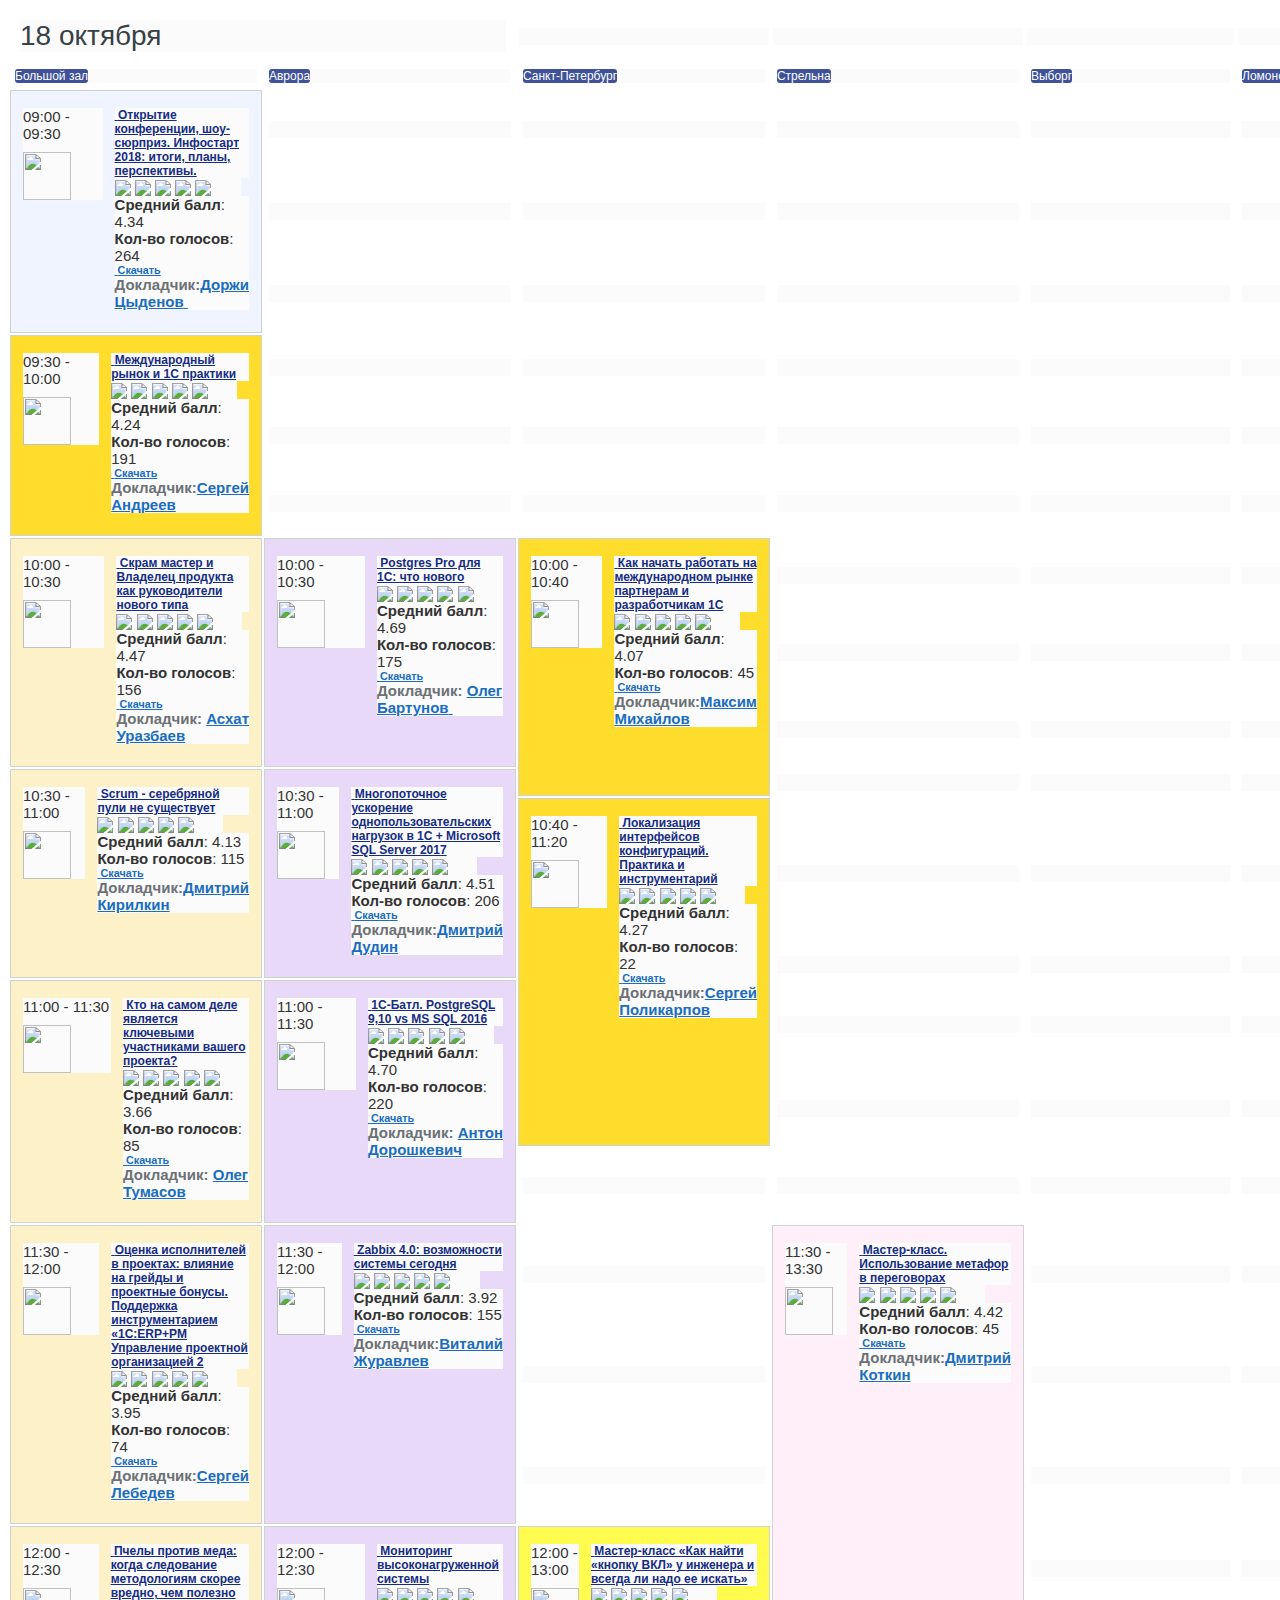
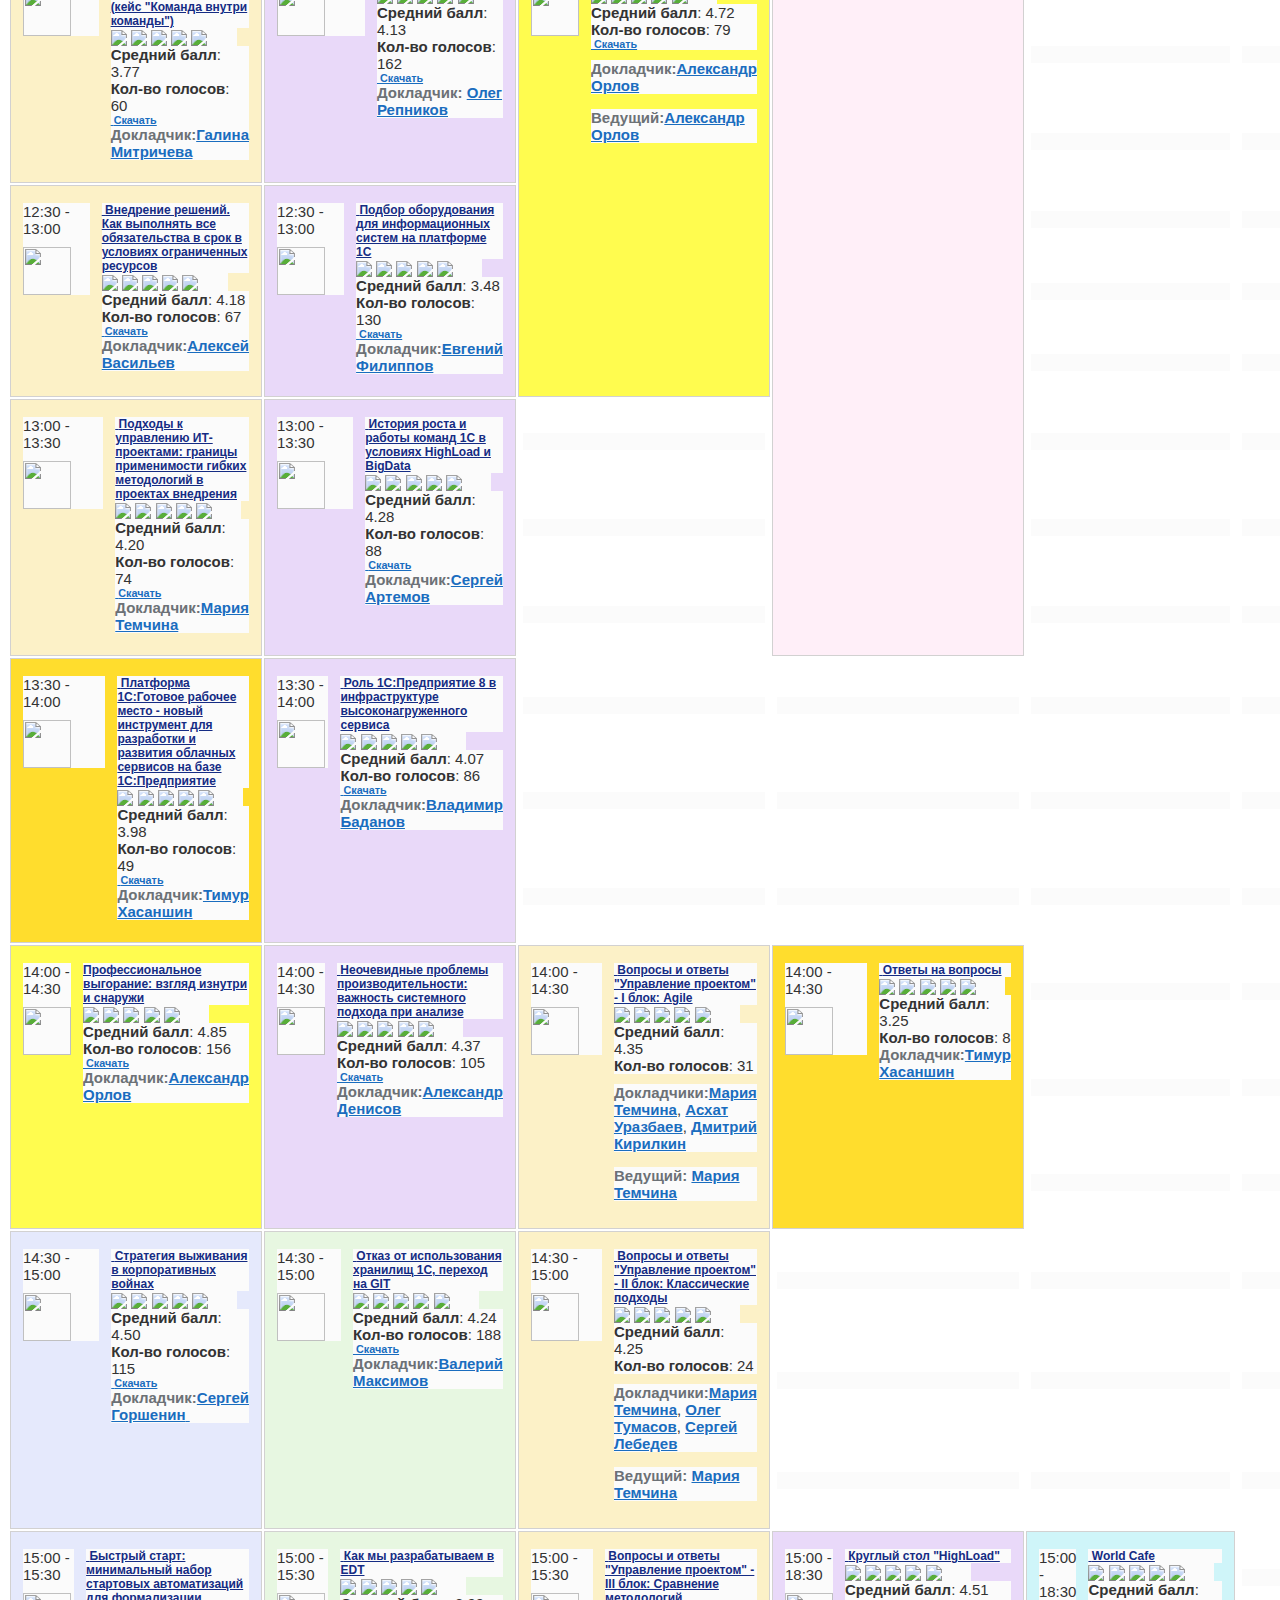
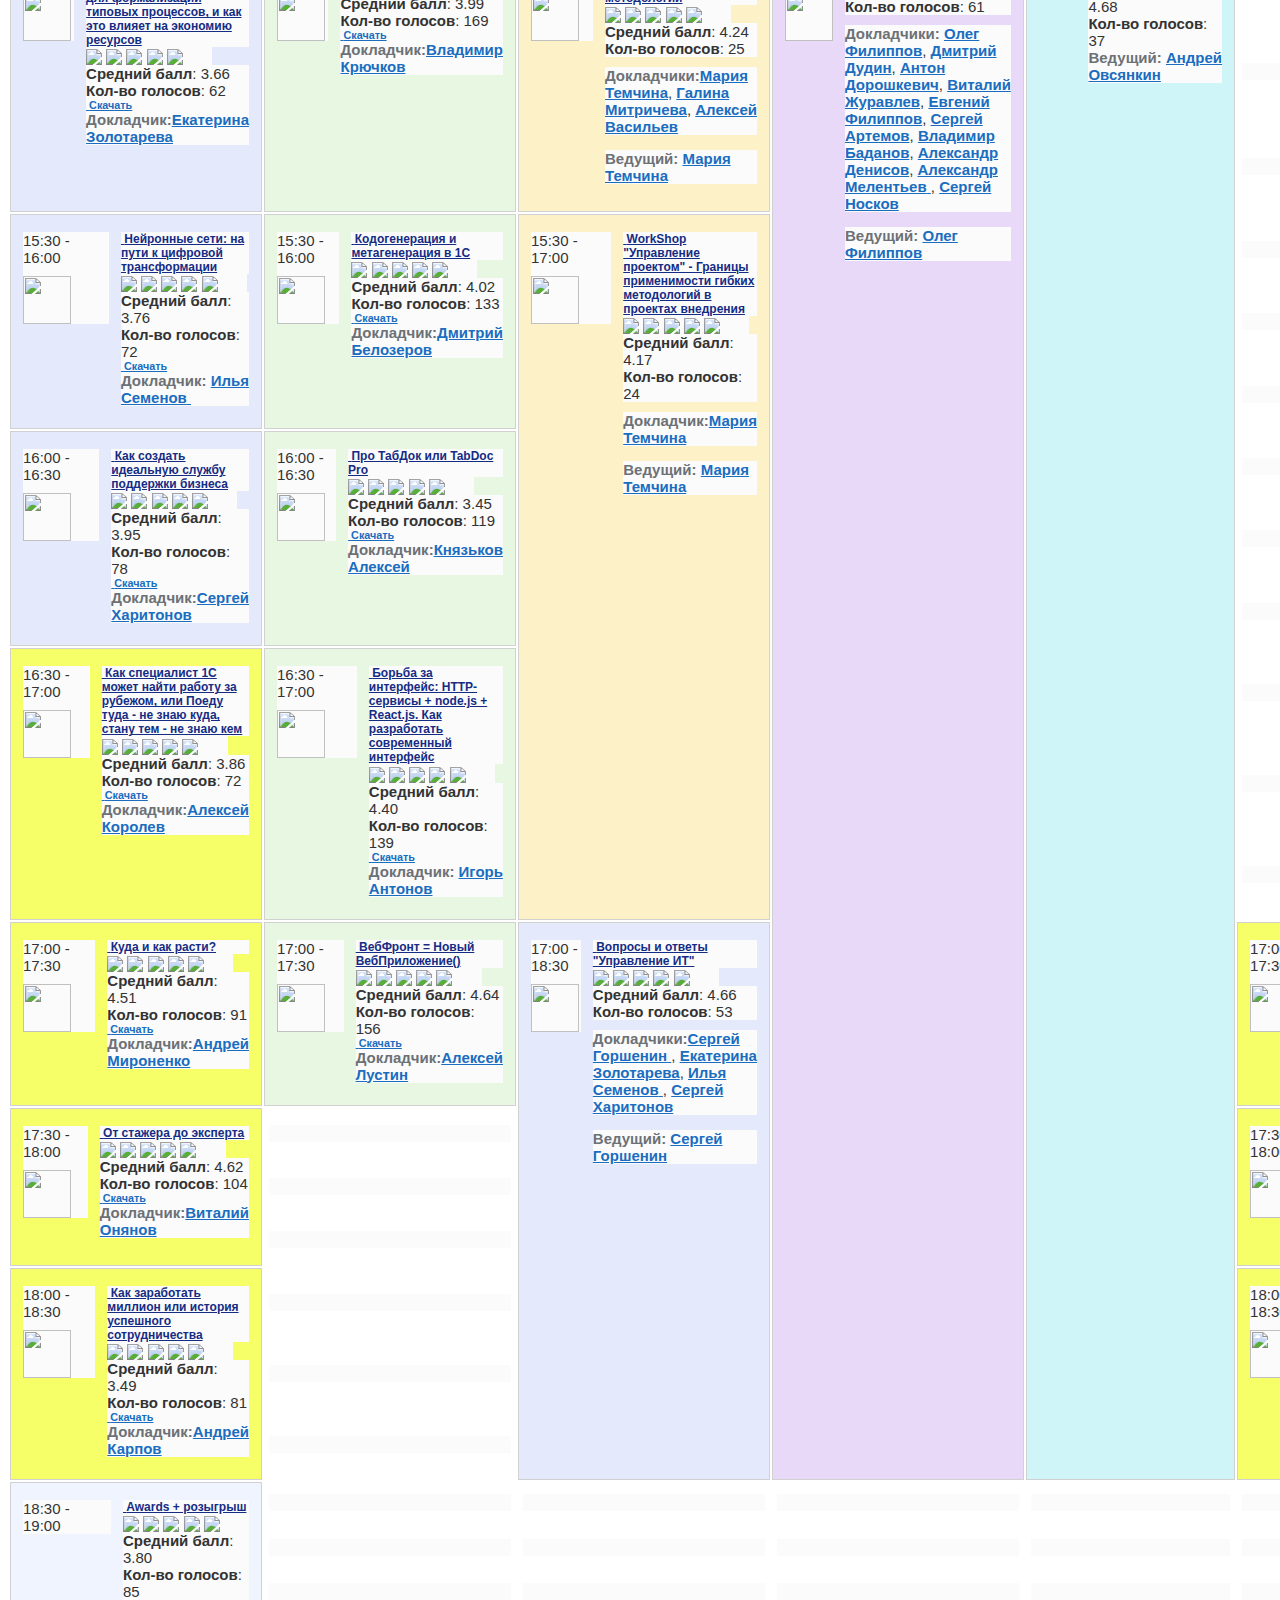
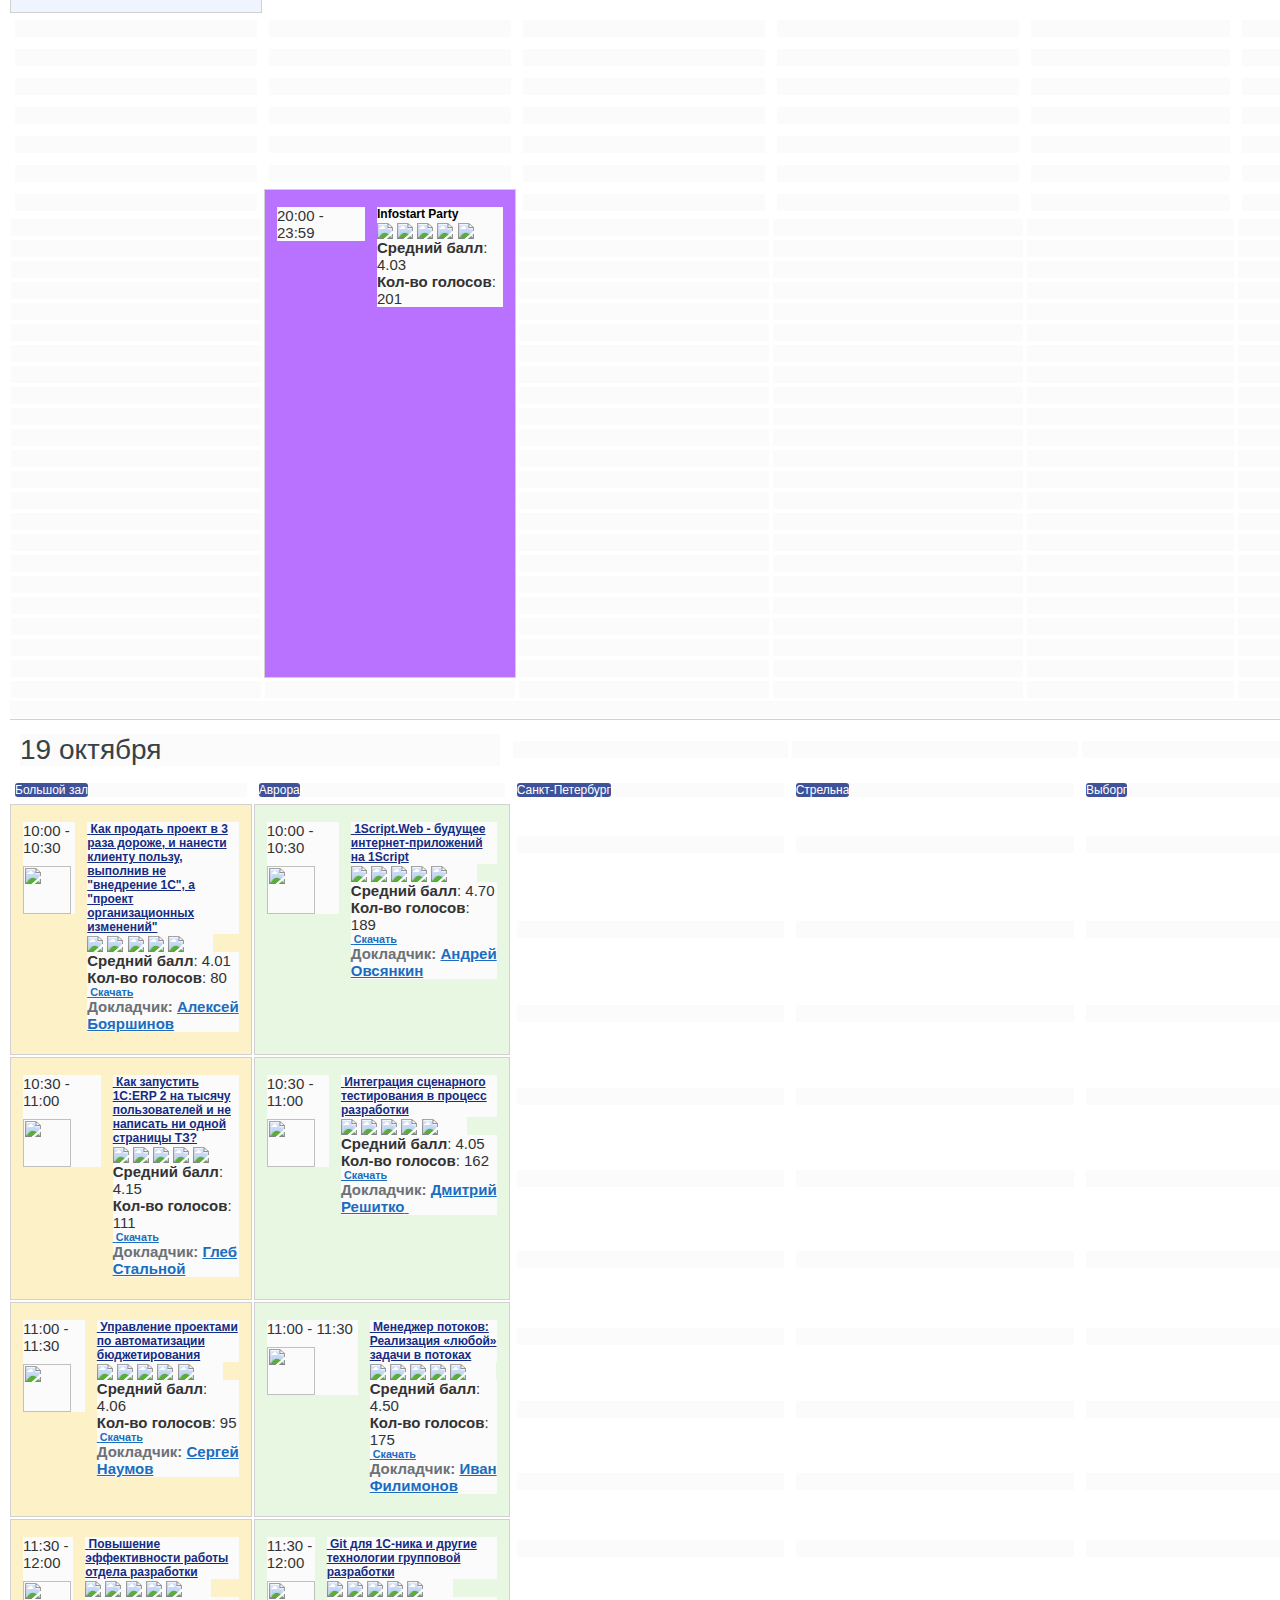
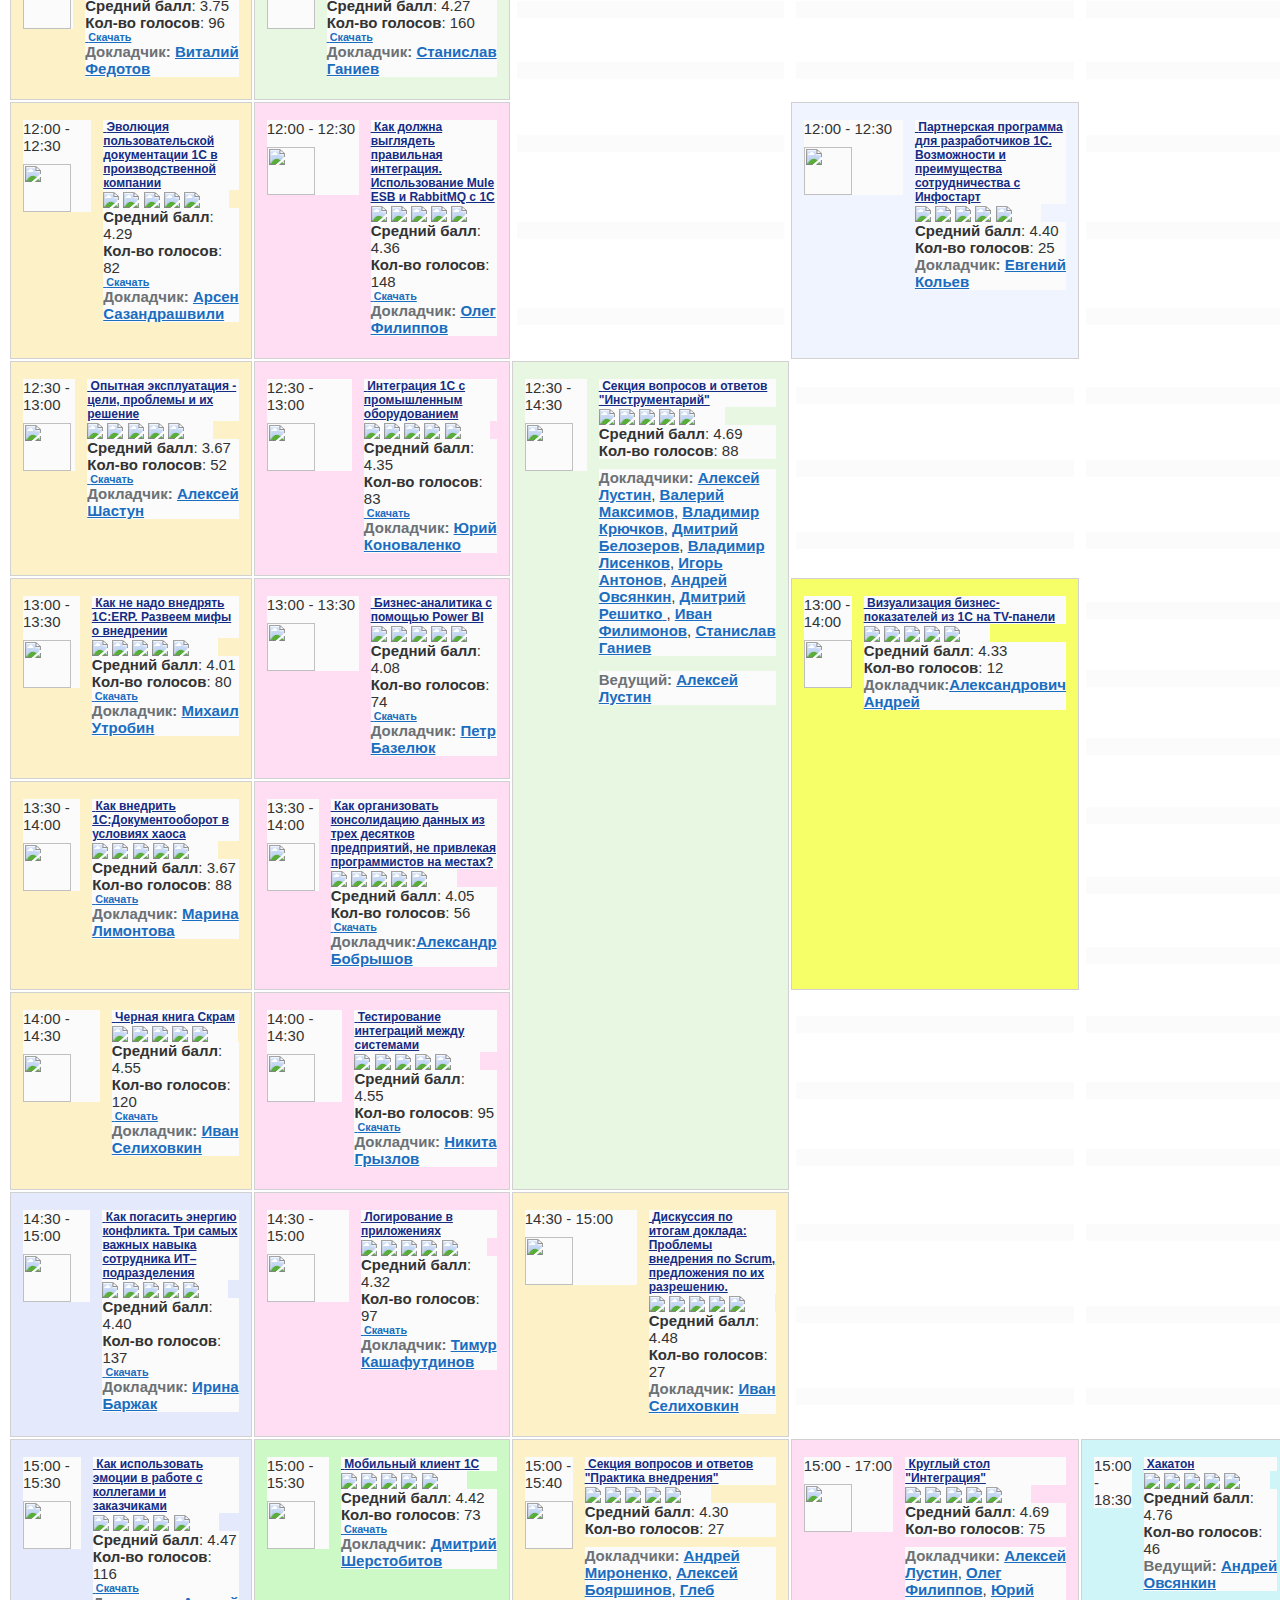
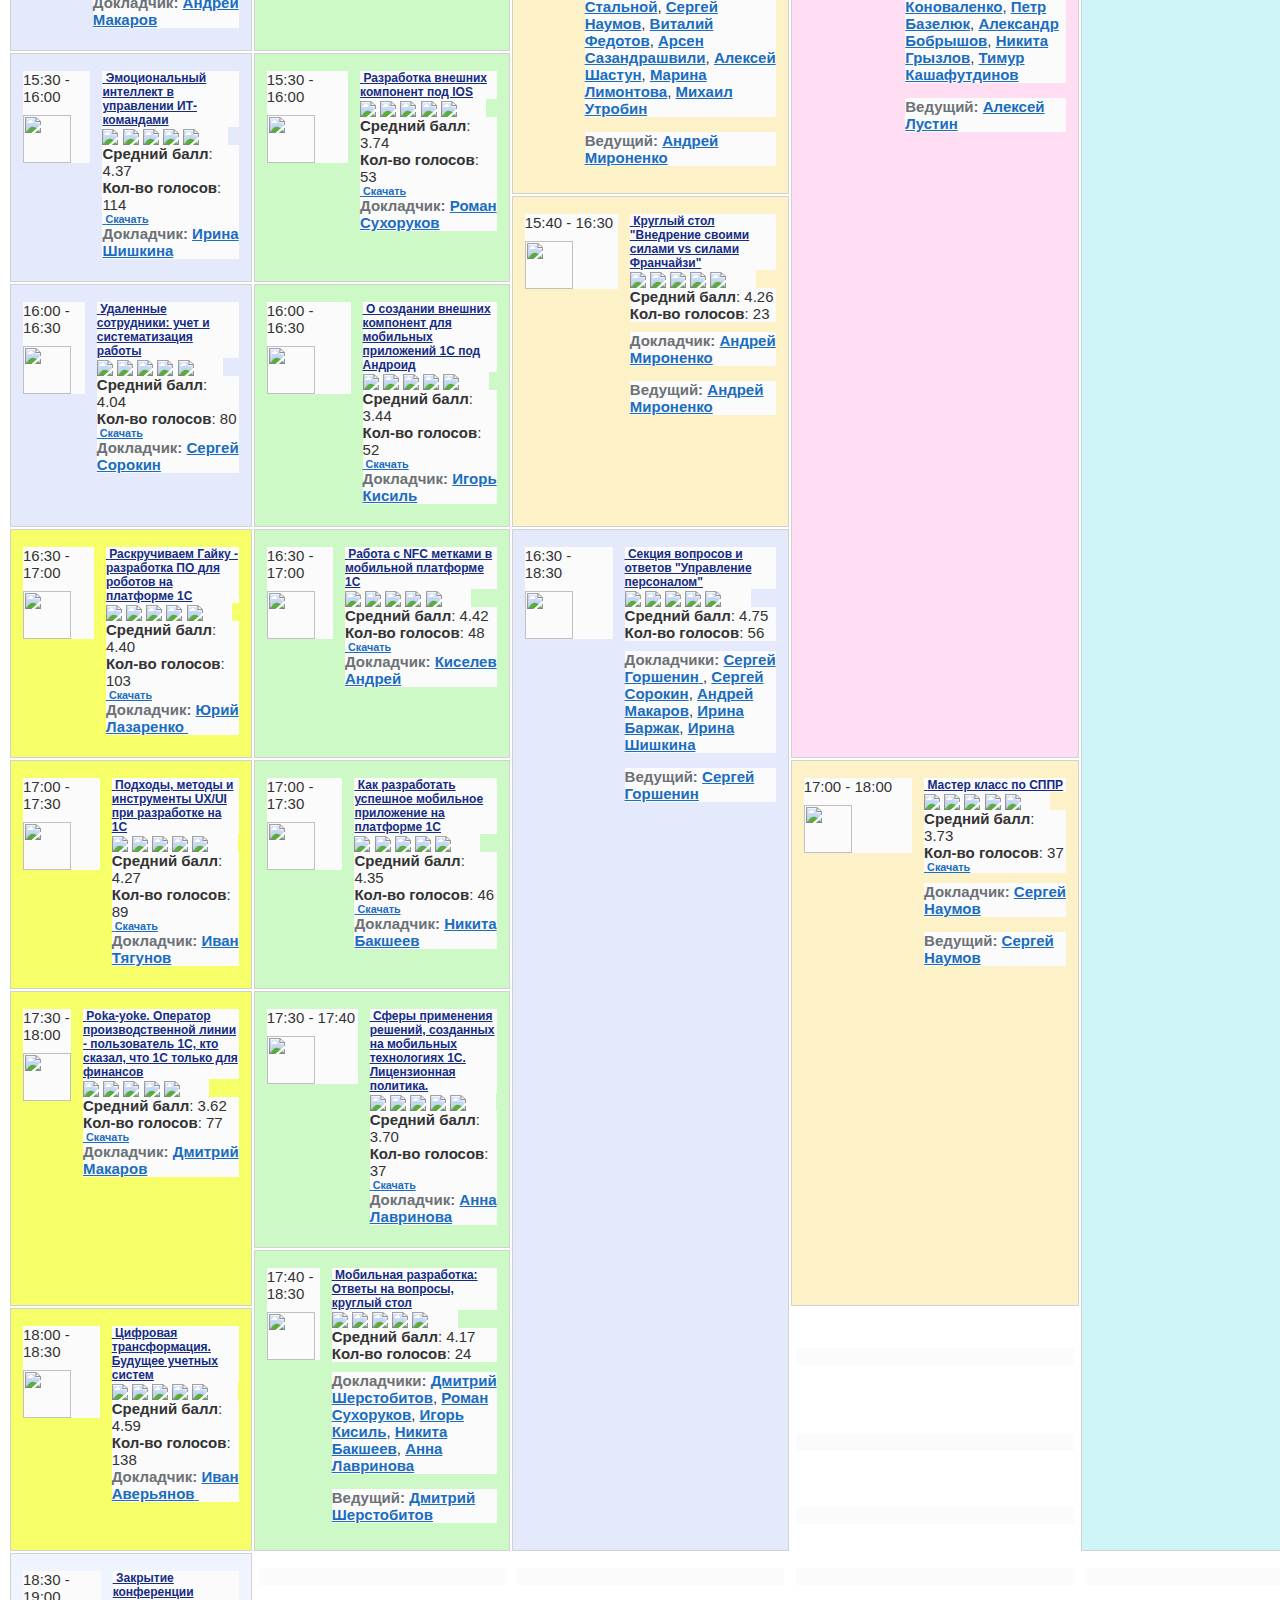
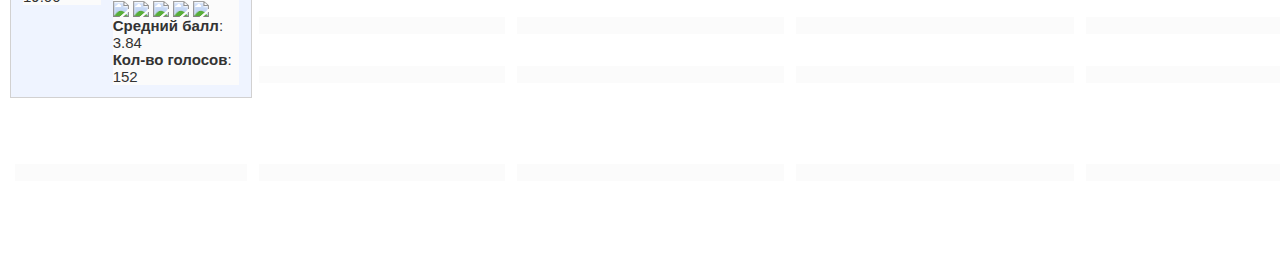
==== infostart/index.html @ 6c57151b "Add files via upload" ====
﻿<html>
<head>
  <title>Infostart Event 2018</title>
  <basefont face="Segoe UI" size="2" />
  <meta http-equiv="Content-Type" content="text/html;charset=utf-8" />
  <meta name="exporter-version" content="Evernote Windows/307934 (ru-RU, DDL); Windows/10.0.0 (Win64);"/>
  <style>
    body, td {
      font-family: Segoe UI;
      font-size: 10pt;
    }
  </style>
</head>
<body>
<div>
<span><div><table><colgroup><col style="width: 201px;"></col><col style="width: 201px;"></col><col style="width: 201px;"></col><col style="width: 201px;"></col><col style="width: 201px;"></col><col style="width: 201px;"></col><col style="width: 201px;"></col><col style="width: 201px;"></col></colgroup><tbody style="box-sizing: border-box; transition: none 0s ease 0s;"><tr style="box-sizing: border-box; transition: none 0s ease 0s;"><td colspan="2" style="box-sizing: border-box; padding: 10px; text-align: left; font-weight: normal; font-size: 28px; color: rgb(255, 255, 255); transition: none 0s ease 0s;"><div style="box-sizing: border-box; color: rgb(55, 65, 70); font-size: 28px; transition: none 0s ease 0s;background-color:rgb(251, 251, 251);font-family:Verdana, Arial, Helvetica, sans-serif;font-variant-caps:normal;font-variant-ligatures:normal;"><span style="box-sizing: border-box; color: rgb(55, 65, 70); font-size: 28px;">18 октября</span></div></td><td><div style="background-color:rgb(251, 251, 251);color:rgb(51, 51, 51);font-family:Verdana, Arial, Helvetica, sans-serif;font-size:15px;font-variant-caps:normal;font-variant-ligatures:normal;"><br/></div></td><td><div style="background-color:rgb(251, 251, 251);color:rgb(51, 51, 51);font-family:Verdana, Arial, Helvetica, sans-serif;font-size:15px;font-variant-caps:normal;font-variant-ligatures:normal;"><br/></div></td><td><div style="background-color:rgb(251, 251, 251);color:rgb(51, 51, 51);font-family:Verdana, Arial, Helvetica, sans-serif;font-size:15px;font-variant-caps:normal;font-variant-ligatures:normal;"><br/></div></td><td><div style="background-color:rgb(251, 251, 251);color:rgb(51, 51, 51);font-family:Verdana, Arial, Helvetica, sans-serif;font-size:15px;font-variant-caps:normal;font-variant-ligatures:normal;"><br/></div></td><td><div style="background-color:rgb(251, 251, 251);color:rgb(51, 51, 51);font-family:Verdana, Arial, Helvetica, sans-serif;font-size:15px;font-variant-caps:normal;font-variant-ligatures:normal;"><br/></div></td><td><div style="background-color:rgb(251, 251, 251);color:rgb(51, 51, 51);font-family:Verdana, Arial, Helvetica, sans-serif;font-size:15px;font-variant-caps:normal;font-variant-ligatures:normal;"><br/></div></td></tr><tr style="box-sizing: border-box; border-bottom: 1px solid rgb(210, 209, 209); transition: none 0s ease 0s;"><td style="box-sizing: border-box; padding: 5px; transition: none 0s ease 0s;" width="14%"><div style="background-color:rgb(251, 251, 251);color:rgb(51, 51, 51);font-family:Verdana, Arial, Helvetica, sans-serif;font-size:15px;font-variant-caps:normal;font-variant-ligatures:normal;"><span style="box-sizing: border-box; display: inline-block; background-color: rgb(62, 81, 153); font-size: 12px; border-radius: 3px; color: rgb(255, 255, 255);">Большой зал</span></div></td><td style="box-sizing: border-box; padding: 5px; transition: none 0s ease 0s;" width="14%"><div style="background-color:rgb(251, 251, 251);color:rgb(51, 51, 51);font-family:Verdana, Arial, Helvetica, sans-serif;font-size:15px;font-variant-caps:normal;font-variant-ligatures:normal;"><span style="box-sizing: border-box; display: inline-block; background-color: rgb(62, 81, 153); font-size: 12px; border-radius: 3px; color: rgb(255, 255, 255);">Аврора</span></div></td><td style="box-sizing: border-box; padding: 5px; transition: none 0s ease 0s;" width="14%"><div style="background-color:rgb(251, 251, 251);color:rgb(51, 51, 51);font-family:Verdana, Arial, Helvetica, sans-serif;font-size:15px;font-variant-caps:normal;font-variant-ligatures:normal;"><span style="box-sizing: border-box; display: inline-block; background-color: rgb(62, 81, 153); font-size: 12px; border-radius: 3px; color: rgb(255, 255, 255);">Санкт-Петербург</span></div></td><td style="box-sizing: border-box; padding: 5px; transition: none 0s ease 0s;" width="14%"><div style="background-color:rgb(251, 251, 251);color:rgb(51, 51, 51);font-family:Verdana, Arial, Helvetica, sans-serif;font-size:15px;font-variant-caps:normal;font-variant-ligatures:normal;"><span style="box-sizing: border-box; display: inline-block; background-color: rgb(62, 81, 153); font-size: 12px; border-radius: 3px; color: rgb(255, 255, 255);">Стрельна</span></div></td><td style="box-sizing: border-box; padding: 5px; transition: none 0s ease 0s;" width="14%"><div style="background-color:rgb(251, 251, 251);color:rgb(51, 51, 51);font-family:Verdana, Arial, Helvetica, sans-serif;font-size:15px;font-variant-caps:normal;font-variant-ligatures:normal;"><span style="box-sizing: border-box; display: inline-block; background-color: rgb(62, 81, 153); font-size: 12px; border-radius: 3px; color: rgb(255, 255, 255);">Выборг</span></div></td><td style="box-sizing: border-box; padding: 5px; transition: none 0s ease 0s;" width="14%"><div style="background-color:rgb(251, 251, 251);color:rgb(51, 51, 51);font-family:Verdana, Arial, Helvetica, sans-serif;font-size:15px;font-variant-caps:normal;font-variant-ligatures:normal;"><span style="box-sizing: border-box; display: inline-block; background-color: rgb(62, 81, 153); font-size: 12px; border-radius: 3px; color: rgb(255, 255, 255);">Ломоносов</span></div></td><td style="box-sizing: border-box; padding: 5px; transition: none 0s ease 0s;" width="14%"><div style="background-color:rgb(251, 251, 251);color:rgb(51, 51, 51);font-family:Verdana, Arial, Helvetica, sans-serif;font-size:15px;font-variant-caps:normal;font-variant-ligatures:normal;"><span style="box-sizing: border-box; display: inline-block; background-color: rgb(62, 81, 153); font-size: 12px; border-radius: 3px; color: rgb(255, 255, 255);">Ресторан</span></div></td><td style="box-sizing: border-box; padding: 0px; border-bottom: 1px solid rgb(251, 251, 251); transition: none 0s ease 0s;"><div style="background-color:rgb(251, 251, 251);color:rgb(51, 51, 51);font-family:Verdana, Arial, Helvetica, sans-serif;font-size:15px;font-variant-caps:normal;font-variant-ligatures:normal;"><br/></div></td></tr><tr style="box-sizing: border-box; transition: none 0s ease 0s; font-size: 12px;"><td rowspan="3" style="box-sizing: border-box; padding: 10px 5px 5px; vertical-align: top; border: 1px solid rgb(210, 209, 209); transition: none 0s ease 0s; background: rgb(239, 244, 255);"><table><colgroup><col style="width: 130px;"></col><col style="width: 130px;"></col></colgroup><tbody style="box-sizing: border-box; transition: none 0s ease 0s;"><tr style="box-sizing: border-box; transition: none 0s ease 0s;"><td style="box-sizing: border-box; padding: 5px; border: none; transition: none 0s ease 0s;" valign="top" width="76"><div style="background-color:rgb(251, 251, 251);color:rgb(51, 51, 51);font-family:Verdana, Arial, Helvetica, sans-serif;font-size:15px;font-variant-caps:normal;font-variant-ligatures:normal;">09:00 - 09:30</div><div style="box-sizing: border-box; transition: none 0s ease 0s;background-color:rgb(251, 251, 251);color:rgb(51, 51, 51);font-family:Verdana, Arial, Helvetica, sans-serif;font-size:15px;font-variant-caps:normal;font-variant-ligatures:normal;"><img src="InfostartEvent2018/Image.png" type="image/png" data-filename="Image.png" style="box-sizing: border-box; border: 0px; vertical-align: middle; width: 48px; margin: 10px 0px 0px; transition: none 0s ease 0s;"/></div></td><td style="box-sizing: border-box; padding: 5px; border: none; transition: none 0s ease 0s;" valign="top"><h4 style="box-sizing: border-box; line-height: normal; color: rgb(0, 0, 0); margin: 0px; font-size: 12px; transition: none 0s ease 0s;background-color:rgb(251, 251, 251);font-family:Verdana, Arial, Helvetica, sans-serif;font-variant-caps:normal;font-variant-ligatures:normal;"><a href="https://youtu.be/zf_ygXSjIaQ" style="box-sizing: border-box; line-height: normal; color: rgb(21, 44, 132); font-size: 12px; background: 0px 0px;"> </a><a href="https://youtu.be/zf_ygXSjIaQ" style="box-sizing: border-box; line-height: normal; color: rgb(21, 44, 132); font-size: 12px; background: 0px 0px;">Открытие конференции, шоу-сюрприз. Инфостарт 2018: итоги, планы, перспективы.</a></h4><div style="box-sizing: border-box; transition: none 0s ease 0s; cursor: pointer; width: 126px;background-color:rgb(251, 251, 251);color:rgb(51, 51, 51);font-family:Verdana, Arial, Helvetica, sans-serif;font-size:15px;font-variant-caps:normal;font-variant-ligatures:normal;"><img src="InfostartEvent2018/Image [1].png" type="image/png" data-filename="Image.png" style="box-sizing: border-box; border: 0px; vertical-align: middle; transition: none 0s ease 0s;"/><span style="box-sizing: border-box; cursor: pointer; width: 126px;"> </span><img src="InfostartEvent2018/Image [2].png" type="image/png" data-filename="Image.png" style="box-sizing: border-box; border: 0px; vertical-align: middle; transition: none 0s ease 0s;"/><span style="box-sizing: border-box; cursor: pointer; width: 126px;"> </span><img src="InfostartEvent2018/Image [3].png" type="image/png" data-filename="Image.png" style="box-sizing: border-box; border: 0px; vertical-align: middle; transition: none 0s ease 0s;"/><span style="box-sizing: border-box; cursor: pointer; width: 126px;"> </span><img src="InfostartEvent2018/Image [4].png" type="image/png" data-filename="Image.png" style="box-sizing: border-box; border: 0px; vertical-align: middle; transition: none 0s ease 0s;"/><span style="box-sizing: border-box; cursor: pointer; width: 126px;"> </span><img src="InfostartEvent2018/Image [5].png" type="image/png" data-filename="Image.png" style="box-sizing: border-box; border: 0px; vertical-align: middle; transition: none 0s ease 0s;"/></div><div style="box-sizing: border-box; transition: none 0s ease 0s;background-color:rgb(251, 251, 251);color:rgb(51, 51, 51);font-family:Verdana, Arial, Helvetica, sans-serif;font-size:15px;font-variant-caps:normal;font-variant-ligatures:normal;"><span style="box-sizing: border-box; font-weight: bold;">Средний балл</span><span style="box-sizing: border-box;">: 4.34</span></div><div style="box-sizing: border-box; transition: none 0s ease 0s;background-color:rgb(251, 251, 251);color:rgb(51, 51, 51);font-family:Verdana, Arial, Helvetica, sans-serif;font-size:15px;font-variant-caps:normal;font-variant-ligatures:normal;"><span style="box-sizing: border-box; font-weight: bold;">Кол-во голосов</span><span style="box-sizing: border-box;">: 264</span></div><div style="box-sizing: border-box; transition: none 0s ease 0s;background-color:rgb(251, 251, 251);color:rgb(51, 51, 51);font-family:Verdana, Arial, Helvetica, sans-serif;font-size:15px;font-variant-caps:normal;font-variant-ligatures:normal;"><a href="https://event.infostart.ru/upload/iblock/571/5717c5fd654b4313ef47187fe4a1f248.pdf" style="box-sizing: border-box; background: 0px 0px; color: rgb(26, 109, 191); font-size: 10.8px; font-weight: bold;"> </a><a href="https://event.infostart.ru/upload/iblock/571/5717c5fd654b4313ef47187fe4a1f248.pdf" style="box-sizing: border-box; background: 0px 0px; color: rgb(26, 109, 191); font-size: 10.8px; font-weight: bold;">Скачать</a></div><div style="box-sizing: border-box; margin: 0px 0px 10px; transition: none 0s ease 0s;background-color:rgb(251, 251, 251);color:rgb(51, 51, 51);font-family:Verdana, Arial, Helvetica, sans-serif;font-size:15px;font-variant-caps:normal;font-variant-ligatures:normal;"><span style="box-sizing: border-box; font-weight: bold; color: rgb(108, 113, 118);">Докладчик:</span><a href="https://event.infostart.ru/2018/agenda/#speaker413217" style="box-sizing: border-box; background: 0px 0px; color: rgb(26, 109, 191); font-weight: bold;">Доржи Цыденов</a><a href="https://event.infostart.ru/2018/agenda/#speaker413217" style="box-sizing: border-box; background: 0px 0px; color: rgb(26, 109, 191); font-weight: bold;"> </a></div></td></tr></tbody></table></td><td style="box-sizing: border-box; padding: 5px; border: none; transition: none 0s ease 0s;"><div style="background-color:rgb(251, 251, 251);color:rgb(51, 51, 51);font-family:Verdana, Arial, Helvetica, sans-serif;font-size:15px;font-variant-caps:normal;font-variant-ligatures:normal;"> </div></td><td style="box-sizing: border-box; padding: 5px; border: none; transition: none 0s ease 0s;"><div style="background-color:rgb(251, 251, 251);color:rgb(51, 51, 51);font-family:Verdana, Arial, Helvetica, sans-serif;font-size:15px;font-variant-caps:normal;font-variant-ligatures:normal;"> </div></td><td style="box-sizing: border-box; padding: 5px; border: none; transition: none 0s ease 0s;"><div style="background-color:rgb(251, 251, 251);color:rgb(51, 51, 51);font-family:Verdana, Arial, Helvetica, sans-serif;font-size:15px;font-variant-caps:normal;font-variant-ligatures:normal;"> </div></td><td style="box-sizing: border-box; padding: 5px; border: none; transition: none 0s ease 0s;"><div style="background-color:rgb(251, 251, 251);color:rgb(51, 51, 51);font-family:Verdana, Arial, Helvetica, sans-serif;font-size:15px;font-variant-caps:normal;font-variant-ligatures:normal;"> </div></td><td style="box-sizing: border-box; padding: 5px; border: none; transition: none 0s ease 0s;"><div style="background-color:rgb(251, 251, 251);color:rgb(51, 51, 51);font-family:Verdana, Arial, Helvetica, sans-serif;font-size:15px;font-variant-caps:normal;font-variant-ligatures:normal;"> </div></td><td style="box-sizing: border-box; padding: 5px; border: none; transition: none 0s ease 0s;"><div style="background-color:rgb(251, 251, 251);color:rgb(51, 51, 51);font-family:Verdana, Arial, Helvetica, sans-serif;font-size:15px;font-variant-caps:normal;font-variant-ligatures:normal;"> </div></td><td><div style="background-color:rgb(251, 251, 251);color:rgb(51, 51, 51);font-family:Verdana, Arial, Helvetica, sans-serif;font-size:15px;font-variant-caps:normal;font-variant-ligatures:normal;"><br/></div></td></tr><tr style="box-sizing: border-box; transition: none 0s ease 0s; font-size: 12px;"><td style="box-sizing: border-box; padding: 5px; border: none; transition: none 0s ease 0s;"><div style="background-color:rgb(251, 251, 251);color:rgb(51, 51, 51);font-family:Verdana, Arial, Helvetica, sans-serif;font-size:15px;font-variant-caps:normal;font-variant-ligatures:normal;"> </div></td><td style="box-sizing: border-box; padding: 5px; border: none; transition: none 0s ease 0s;"><div style="background-color:rgb(251, 251, 251);color:rgb(51, 51, 51);font-family:Verdana, Arial, Helvetica, sans-serif;font-size:15px;font-variant-caps:normal;font-variant-ligatures:normal;"> </div></td><td style="box-sizing: border-box; padding: 5px; border: none; transition: none 0s ease 0s;"><div style="background-color:rgb(251, 251, 251);color:rgb(51, 51, 51);font-family:Verdana, Arial, Helvetica, sans-serif;font-size:15px;font-variant-caps:normal;font-variant-ligatures:normal;"> </div></td><td style="box-sizing: border-box; padding: 5px; border: none; transition: none 0s ease 0s;"><div style="background-color:rgb(251, 251, 251);color:rgb(51, 51, 51);font-family:Verdana, Arial, Helvetica, sans-serif;font-size:15px;font-variant-caps:normal;font-variant-ligatures:normal;"> </div></td><td style="box-sizing: border-box; padding: 5px; border: none; transition: none 0s ease 0s;"><div style="background-color:rgb(251, 251, 251);color:rgb(51, 51, 51);font-family:Verdana, Arial, Helvetica, sans-serif;font-size:15px;font-variant-caps:normal;font-variant-ligatures:normal;"> </div></td><td style="box-sizing: border-box; padding: 5px; border: none; transition: none 0s ease 0s;"><div style="background-color:rgb(251, 251, 251);color:rgb(51, 51, 51);font-family:Verdana, Arial, Helvetica, sans-serif;font-size:15px;font-variant-caps:normal;font-variant-ligatures:normal;"> </div></td><td><div style="background-color:rgb(251, 251, 251);color:rgb(51, 51, 51);font-family:Verdana, Arial, Helvetica, sans-serif;font-size:15px;font-variant-caps:normal;font-variant-ligatures:normal;"><br/></div></td></tr><tr style="box-sizing: border-box; transition: none 0s ease 0s; font-size: 12px;"><td style="box-sizing: border-box; padding: 5px; border: none; transition: none 0s ease 0s;"><div style="background-color:rgb(251, 251, 251);color:rgb(51, 51, 51);font-family:Verdana, Arial, Helvetica, sans-serif;font-size:15px;font-variant-caps:normal;font-variant-ligatures:normal;"> </div></td><td style="box-sizing: border-box; padding: 5px; border: none; transition: none 0s ease 0s;"><div style="background-color:rgb(251, 251, 251);color:rgb(51, 51, 51);font-family:Verdana, Arial, Helvetica, sans-serif;font-size:15px;font-variant-caps:normal;font-variant-ligatures:normal;"> </div></td><td style="box-sizing: border-box; padding: 5px; border: none; transition: none 0s ease 0s;"><div style="background-color:rgb(251, 251, 251);color:rgb(51, 51, 51);font-family:Verdana, Arial, Helvetica, sans-serif;font-size:15px;font-variant-caps:normal;font-variant-ligatures:normal;"> </div></td><td style="box-sizing: border-box; padding: 5px; border: none; transition: none 0s ease 0s;"><div style="background-color:rgb(251, 251, 251);color:rgb(51, 51, 51);font-family:Verdana, Arial, Helvetica, sans-serif;font-size:15px;font-variant-caps:normal;font-variant-ligatures:normal;"> </div></td><td style="box-sizing: border-box; padding: 5px; border: none; transition: none 0s ease 0s;"><div style="background-color:rgb(251, 251, 251);color:rgb(51, 51, 51);font-family:Verdana, Arial, Helvetica, sans-serif;font-size:15px;font-variant-caps:normal;font-variant-ligatures:normal;"> </div></td><td style="box-sizing: border-box; padding: 5px; border: none; transition: none 0s ease 0s;"><div style="background-color:rgb(251, 251, 251);color:rgb(51, 51, 51);font-family:Verdana, Arial, Helvetica, sans-serif;font-size:15px;font-variant-caps:normal;font-variant-ligatures:normal;"> </div></td><td><div style="background-color:rgb(251, 251, 251);color:rgb(51, 51, 51);font-family:Verdana, Arial, Helvetica, sans-serif;font-size:15px;font-variant-caps:normal;font-variant-ligatures:normal;"><br/></div></td></tr><tr style="box-sizing: border-box; transition: none 0s ease 0s; font-size: 12px;"><td rowspan="3" style="box-sizing: border-box; padding: 10px 5px 5px; vertical-align: top; border: 1px solid rgb(210, 209, 209); transition: none 0s ease 0s; background: rgb(255, 221, 45);"><table><colgroup><col style="width: 130px;"></col><col style="width: 130px;"></col></colgroup><tbody style="box-sizing: border-box; transition: none 0s ease 0s;"><tr style="box-sizing: border-box; transition: none 0s ease 0s;"><td style="box-sizing: border-box; padding: 5px; border: none; transition: none 0s ease 0s;" valign="top" width="76"><div style="background-color:rgb(251, 251, 251);color:rgb(51, 51, 51);font-family:Verdana, Arial, Helvetica, sans-serif;font-size:15px;font-variant-caps:normal;font-variant-ligatures:normal;">09:30 - 10:00</div><div style="box-sizing: border-box; transition: none 0s ease 0s;background-color:rgb(251, 251, 251);color:rgb(51, 51, 51);font-family:Verdana, Arial, Helvetica, sans-serif;font-size:15px;font-variant-caps:normal;font-variant-ligatures:normal;"><img src="InfostartEvent2018/Image [6].png" type="image/png" data-filename="Image.png" style="box-sizing: border-box; border: 0px; vertical-align: middle; width: 48px; margin: 10px 0px 0px; transition: none 0s ease 0s;"/></div></td><td style="box-sizing: border-box; padding: 5px; border: none; transition: none 0s ease 0s;" valign="top"><h4 style="box-sizing: border-box; line-height: normal; color: rgb(0, 0, 0); margin: 0px; font-size: 12px; transition: none 0s ease 0s;background-color:rgb(251, 251, 251);font-family:Verdana, Arial, Helvetica, sans-serif;font-variant-caps:normal;font-variant-ligatures:normal;"><a href="https://youtu.be/pk1VOSKm_6k" style="box-sizing: border-box; line-height: normal; color: rgb(21, 44, 132); font-size: 12px; background: 0px 0px;"> </a><a href="https://youtu.be/pk1VOSKm_6k" style="box-sizing: border-box; line-height: normal; color: rgb(21, 44, 132); font-size: 12px; background: 0px 0px;">Международный рынок и 1С практики</a></h4><div style="box-sizing: border-box; transition: none 0s ease 0s; cursor: pointer; width: 126px;background-color:rgb(251, 251, 251);color:rgb(51, 51, 51);font-family:Verdana, Arial, Helvetica, sans-serif;font-size:15px;font-variant-caps:normal;font-variant-ligatures:normal;"><img src="InfostartEvent2018/Image [7].png" type="image/png" data-filename="Image.png" style="box-sizing: border-box; border: 0px; vertical-align: middle; transition: none 0s ease 0s;"/><span style="box-sizing: border-box; cursor: pointer; width: 126px;"> </span><img src="InfostartEvent2018/Image [8].png" type="image/png" data-filename="Image.png" style="box-sizing: border-box; border: 0px; vertical-align: middle; transition: none 0s ease 0s;"/><span style="box-sizing: border-box; cursor: pointer; width: 126px;"> </span><img src="InfostartEvent2018/Image [9].png" type="image/png" data-filename="Image.png" style="box-sizing: border-box; border: 0px; vertical-align: middle; transition: none 0s ease 0s;"/><span style="box-sizing: border-box; cursor: pointer; width: 126px;"> </span><img src="InfostartEvent2018/Image [10].png" type="image/png" data-filename="Image.png" style="box-sizing: border-box; border: 0px; vertical-align: middle; transition: none 0s ease 0s;"/><span style="box-sizing: border-box; cursor: pointer; width: 126px;"> </span><img src="InfostartEvent2018/Image [11].png" type="image/png" data-filename="Image.png" style="box-sizing: border-box; border: 0px; vertical-align: middle; transition: none 0s ease 0s;"/></div><div style="box-sizing: border-box; transition: none 0s ease 0s;background-color:rgb(251, 251, 251);color:rgb(51, 51, 51);font-family:Verdana, Arial, Helvetica, sans-serif;font-size:15px;font-variant-caps:normal;font-variant-ligatures:normal;"><span style="box-sizing: border-box; font-weight: bold;">Средний балл</span><span style="box-sizing: border-box;">: 4.24</span></div><div style="box-sizing: border-box; transition: none 0s ease 0s;background-color:rgb(251, 251, 251);color:rgb(51, 51, 51);font-family:Verdana, Arial, Helvetica, sans-serif;font-size:15px;font-variant-caps:normal;font-variant-ligatures:normal;"><span style="box-sizing: border-box; font-weight: bold;">Кол-во голосов</span><span style="box-sizing: border-box;">: 191</span></div><div style="box-sizing: border-box; transition: none 0s ease 0s;background-color:rgb(251, 251, 251);color:rgb(51, 51, 51);font-family:Verdana, Arial, Helvetica, sans-serif;font-size:15px;font-variant-caps:normal;font-variant-ligatures:normal;"><a href="https://event.infostart.ru/upload/iblock/721/721e3c837a703e45e03243465304a5cb.pdf" style="box-sizing: border-box; background: 0px 0px; color: rgb(26, 109, 191); font-size: 10.8px; font-weight: bold;"> </a><a href="https://event.infostart.ru/upload/iblock/721/721e3c837a703e45e03243465304a5cb.pdf" style="box-sizing: border-box; background: 0px 0px; color: rgb(26, 109, 191); font-size: 10.8px; font-weight: bold;">Скачать</a></div><div style="box-sizing: border-box; margin: 0px 0px 10px; transition: none 0s ease 0s;background-color:rgb(251, 251, 251);color:rgb(51, 51, 51);font-family:Verdana, Arial, Helvetica, sans-serif;font-size:15px;font-variant-caps:normal;font-variant-ligatures:normal;"><span style="box-sizing: border-box; font-weight: bold; color: rgb(108, 113, 118);">Докладчик:</span><a href="https://event.infostart.ru/2018/agenda/#speaker906451" style="box-sizing: border-box; background: 0px 0px; color: rgb(26, 109, 191); font-weight: bold;">Сергей Андреев</a></div></td></tr></tbody></table></td><td style="box-sizing: border-box; padding: 5px; border: none; transition: none 0s ease 0s;"><div style="background-color:rgb(251, 251, 251);color:rgb(51, 51, 51);font-family:Verdana, Arial, Helvetica, sans-serif;font-size:15px;font-variant-caps:normal;font-variant-ligatures:normal;"> </div></td><td style="box-sizing: border-box; padding: 5px; border: none; transition: none 0s ease 0s;"><div style="background-color:rgb(251, 251, 251);color:rgb(51, 51, 51);font-family:Verdana, Arial, Helvetica, sans-serif;font-size:15px;font-variant-caps:normal;font-variant-ligatures:normal;"> </div></td><td style="box-sizing: border-box; padding: 5px; border: none; transition: none 0s ease 0s;"><div style="background-color:rgb(251, 251, 251);color:rgb(51, 51, 51);font-family:Verdana, Arial, Helvetica, sans-serif;font-size:15px;font-variant-caps:normal;font-variant-ligatures:normal;"> </div></td><td style="box-sizing: border-box; padding: 5px; border: none; transition: none 0s ease 0s;"><div style="background-color:rgb(251, 251, 251);color:rgb(51, 51, 51);font-family:Verdana, Arial, Helvetica, sans-serif;font-size:15px;font-variant-caps:normal;font-variant-ligatures:normal;"> </div></td><td style="box-sizing: border-box; padding: 5px; border: none; transition: none 0s ease 0s;"><div style="background-color:rgb(251, 251, 251);color:rgb(51, 51, 51);font-family:Verdana, Arial, Helvetica, sans-serif;font-size:15px;font-variant-caps:normal;font-variant-ligatures:normal;"> </div></td><td style="box-sizing: border-box; padding: 5px; border: none; transition: none 0s ease 0s;"><div style="background-color:rgb(251, 251, 251);color:rgb(51, 51, 51);font-family:Verdana, Arial, Helvetica, sans-serif;font-size:15px;font-variant-caps:normal;font-variant-ligatures:normal;"> </div></td><td><div style="background-color:rgb(251, 251, 251);color:rgb(51, 51, 51);font-family:Verdana, Arial, Helvetica, sans-serif;font-size:15px;font-variant-caps:normal;font-variant-ligatures:normal;"><br/></div></td></tr><tr style="box-sizing: border-box; transition: none 0s ease 0s; font-size: 12px;"><td style="box-sizing: border-box; padding: 5px; border: none; transition: none 0s ease 0s;"><div style="background-color:rgb(251, 251, 251);color:rgb(51, 51, 51);font-family:Verdana, Arial, Helvetica, sans-serif;font-size:15px;font-variant-caps:normal;font-variant-ligatures:normal;"> </div></td><td style="box-sizing: border-box; padding: 5px; border: none; transition: none 0s ease 0s;"><div style="background-color:rgb(251, 251, 251);color:rgb(51, 51, 51);font-family:Verdana, Arial, Helvetica, sans-serif;font-size:15px;font-variant-caps:normal;font-variant-ligatures:normal;"> </div></td><td style="box-sizing: border-box; padding: 5px; border: none; transition: none 0s ease 0s;"><div style="background-color:rgb(251, 251, 251);color:rgb(51, 51, 51);font-family:Verdana, Arial, Helvetica, sans-serif;font-size:15px;font-variant-caps:normal;font-variant-ligatures:normal;"> </div></td><td style="box-sizing: border-box; padding: 5px; border: none; transition: none 0s ease 0s;"><div style="background-color:rgb(251, 251, 251);color:rgb(51, 51, 51);font-family:Verdana, Arial, Helvetica, sans-serif;font-size:15px;font-variant-caps:normal;font-variant-ligatures:normal;"> </div></td><td style="box-sizing: border-box; padding: 5px; border: none; transition: none 0s ease 0s;"><div style="background-color:rgb(251, 251, 251);color:rgb(51, 51, 51);font-family:Verdana, Arial, Helvetica, sans-serif;font-size:15px;font-variant-caps:normal;font-variant-ligatures:normal;"> </div></td><td style="box-sizing: border-box; padding: 5px; border: none; transition: none 0s ease 0s;"><div style="background-color:rgb(251, 251, 251);color:rgb(51, 51, 51);font-family:Verdana, Arial, Helvetica, sans-serif;font-size:15px;font-variant-caps:normal;font-variant-ligatures:normal;"> </div></td><td><div style="background-color:rgb(251, 251, 251);color:rgb(51, 51, 51);font-family:Verdana, Arial, Helvetica, sans-serif;font-size:15px;font-variant-caps:normal;font-variant-ligatures:normal;"><br/></div></td></tr><tr style="box-sizing: border-box; transition: none 0s ease 0s; font-size: 12px;"><td style="box-sizing: border-box; padding: 5px; border: none; transition: none 0s ease 0s;"><div style="background-color:rgb(251, 251, 251);color:rgb(51, 51, 51);font-family:Verdana, Arial, Helvetica, sans-serif;font-size:15px;font-variant-caps:normal;font-variant-ligatures:normal;"> </div></td><td style="box-sizing: border-box; padding: 5px; border: none; transition: none 0s ease 0s;"><div style="background-color:rgb(251, 251, 251);color:rgb(51, 51, 51);font-family:Verdana, Arial, Helvetica, sans-serif;font-size:15px;font-variant-caps:normal;font-variant-ligatures:normal;"> </div></td><td style="box-sizing: border-box; padding: 5px; border: none; transition: none 0s ease 0s;"><div style="background-color:rgb(251, 251, 251);color:rgb(51, 51, 51);font-family:Verdana, Arial, Helvetica, sans-serif;font-size:15px;font-variant-caps:normal;font-variant-ligatures:normal;"> </div></td><td style="box-sizing: border-box; padding: 5px; border: none; transition: none 0s ease 0s;"><div style="background-color:rgb(251, 251, 251);color:rgb(51, 51, 51);font-family:Verdana, Arial, Helvetica, sans-serif;font-size:15px;font-variant-caps:normal;font-variant-ligatures:normal;"> </div></td><td style="box-sizing: border-box; padding: 5px; border: none; transition: none 0s ease 0s;"><div style="background-color:rgb(251, 251, 251);color:rgb(51, 51, 51);font-family:Verdana, Arial, Helvetica, sans-serif;font-size:15px;font-variant-caps:normal;font-variant-ligatures:normal;"> </div></td><td style="box-sizing: border-box; padding: 5px; border: none; transition: none 0s ease 0s;"><div style="background-color:rgb(251, 251, 251);color:rgb(51, 51, 51);font-family:Verdana, Arial, Helvetica, sans-serif;font-size:15px;font-variant-caps:normal;font-variant-ligatures:normal;"> </div></td><td><div style="background-color:rgb(251, 251, 251);color:rgb(51, 51, 51);font-family:Verdana, Arial, Helvetica, sans-serif;font-size:15px;font-variant-caps:normal;font-variant-ligatures:normal;"><br/></div></td></tr><tr style="box-sizing: border-box; transition: none 0s ease 0s; font-size: 12px;"><td rowspan="3" style="box-sizing: border-box; padding: 10px 5px 5px; vertical-align: top; border: 1px solid rgb(210, 209, 209); transition: none 0s ease 0s; background: rgb(252, 241, 199);"><table><colgroup><col style="width: 130px;"></col><col style="width: 130px;"></col></colgroup><tbody style="box-sizing: border-box; transition: none 0s ease 0s;"><tr style="box-sizing: border-box; transition: none 0s ease 0s;"><td style="box-sizing: border-box; padding: 5px; border: none; transition: none 0s ease 0s;" valign="top" width="76"><div style="background-color:rgb(251, 251, 251);color:rgb(51, 51, 51);font-family:Verdana, Arial, Helvetica, sans-serif;font-size:15px;font-variant-caps:normal;font-variant-ligatures:normal;">10:00 - 10:30</div><div style="box-sizing: border-box; transition: none 0s ease 0s;background-color:rgb(251, 251, 251);color:rgb(51, 51, 51);font-family:Verdana, Arial, Helvetica, sans-serif;font-size:15px;font-variant-caps:normal;font-variant-ligatures:normal;"><img src="InfostartEvent2018/Image [12].png" type="image/png" data-filename="Image.png" style="box-sizing: border-box; border: 0px; vertical-align: middle; width: 48px; margin: 10px 0px 0px; transition: none 0s ease 0s;"/></div></td><td style="box-sizing: border-box; padding: 5px; border: none; transition: none 0s ease 0s;" valign="top"><h4 style="box-sizing: border-box; line-height: normal; color: rgb(0, 0, 0); margin: 0px; font-size: 12px; transition: none 0s ease 0s;background-color:rgb(251, 251, 251);font-family:Verdana, Arial, Helvetica, sans-serif;font-variant-caps:normal;font-variant-ligatures:normal;"><a href="https://youtu.be/Zwic8hWOHxA" style="box-sizing: border-box; line-height: normal; color: rgb(21, 44, 132); font-size: 12px; background: 0px 0px;"> </a><a href="https://youtu.be/Zwic8hWOHxA" style="box-sizing: border-box; line-height: normal; color: rgb(21, 44, 132); font-size: 12px; background: 0px 0px;">Скрам мастер и Владелец продукта как руководители нового типа</a></h4><div style="box-sizing: border-box; transition: none 0s ease 0s; cursor: pointer; width: 126px;background-color:rgb(251, 251, 251);color:rgb(51, 51, 51);font-family:Verdana, Arial, Helvetica, sans-serif;font-size:15px;font-variant-caps:normal;font-variant-ligatures:normal;"><img src="InfostartEvent2018/Image [13].png" type="image/png" data-filename="Image.png" style="box-sizing: border-box; border: 0px; vertical-align: middle; transition: none 0s ease 0s;"/><span style="box-sizing: border-box; cursor: pointer; width: 126px;"> </span><img src="InfostartEvent2018/Image [14].png" type="image/png" data-filename="Image.png" style="box-sizing: border-box; border: 0px; vertical-align: middle; transition: none 0s ease 0s;"/><span style="box-sizing: border-box; cursor: pointer; width: 126px;"> </span><img src="InfostartEvent2018/Image [15].png" type="image/png" data-filename="Image.png" style="box-sizing: border-box; border: 0px; vertical-align: middle; transition: none 0s ease 0s;"/><span style="box-sizing: border-box; cursor: pointer; width: 126px;"> </span><img src="InfostartEvent2018/Image [16].png" type="image/png" data-filename="Image.png" style="box-sizing: border-box; border: 0px; vertical-align: middle; transition: none 0s ease 0s;"/><span style="box-sizing: border-box; cursor: pointer; width: 126px;"> </span><img src="InfostartEvent2018/Image [17].png" type="image/png" data-filename="Image.png" style="box-sizing: border-box; border: 0px; vertical-align: middle; transition: none 0s ease 0s;"/></div><div style="box-sizing: border-box; transition: none 0s ease 0s;background-color:rgb(251, 251, 251);color:rgb(51, 51, 51);font-family:Verdana, Arial, Helvetica, sans-serif;font-size:15px;font-variant-caps:normal;font-variant-ligatures:normal;"><span style="box-sizing: border-box; font-weight: bold;">Средний балл</span><span style="box-sizing: border-box;">: 4.47</span></div><div style="box-sizing: border-box; transition: none 0s ease 0s;background-color:rgb(251, 251, 251);color:rgb(51, 51, 51);font-family:Verdana, Arial, Helvetica, sans-serif;font-size:15px;font-variant-caps:normal;font-variant-ligatures:normal;"><span style="box-sizing: border-box; font-weight: bold;">Кол-во голосов</span><span style="box-sizing: border-box;">: 156</span></div><div style="box-sizing: border-box; transition: none 0s ease 0s;background-color:rgb(251, 251, 251);color:rgb(51, 51, 51);font-family:Verdana, Arial, Helvetica, sans-serif;font-size:15px;font-variant-caps:normal;font-variant-ligatures:normal;"><a href="https://event.infostart.ru/upload/iblock/8b4/8b46a6bfd42c23e100bc9df0eeb3e734.pdf" style="box-sizing: border-box; background: 0px 0px; color: rgb(26, 109, 191); font-size: 10.8px; font-weight: bold;"> </a><a href="https://event.infostart.ru/upload/iblock/8b4/8b46a6bfd42c23e100bc9df0eeb3e734.pdf" style="box-sizing: border-box; background: 0px 0px; color: rgb(26, 109, 191); font-size: 10.8px; font-weight: bold;">Скачать</a></div><div style="box-sizing: border-box; margin: 0px 0px 10px; transition: none 0s ease 0s;background-color:rgb(251, 251, 251);color:rgb(51, 51, 51);font-family:Verdana, Arial, Helvetica, sans-serif;font-size:15px;font-variant-caps:normal;font-variant-ligatures:normal;"><span style="box-sizing: border-box; font-weight: bold; color: rgb(108, 113, 118);">Докладчик:</span><span style="box-sizing: border-box;"> </span><a href="https://event.infostart.ru/2018/agenda/#speaker385534" style="box-sizing: border-box; background: 0px 0px; color: rgb(26, 109, 191); font-weight: bold;">Асхат Уразбаев</a></div></td></tr></tbody></table></td><td rowspan="3" style="box-sizing: border-box; padding: 10px 5px 5px; vertical-align: top; border: 1px solid rgb(210, 209, 209); transition: none 0s ease 0s; background: rgb(233, 217, 249);"><table><colgroup><col style="width: 130px;"></col><col style="width: 130px;"></col></colgroup><tbody style="box-sizing: border-box; transition: none 0s ease 0s;"><tr style="box-sizing: border-box; transition: none 0s ease 0s;"><td style="box-sizing: border-box; padding: 5px; border: none; transition: none 0s ease 0s;" valign="top" width="76"><div style="background-color:rgb(251, 251, 251);color:rgb(51, 51, 51);font-family:Verdana, Arial, Helvetica, sans-serif;font-size:15px;font-variant-caps:normal;font-variant-ligatures:normal;">10:00 - 10:30</div><div style="box-sizing: border-box; transition: none 0s ease 0s;background-color:rgb(251, 251, 251);color:rgb(51, 51, 51);font-family:Verdana, Arial, Helvetica, sans-serif;font-size:15px;font-variant-caps:normal;font-variant-ligatures:normal;"><img src="InfostartEvent2018/Image [18].png" type="image/png" data-filename="Image.png" style="box-sizing: border-box; border: 0px; vertical-align: middle; width: 48px; margin: 10px 0px 0px; transition: none 0s ease 0s;"/></div></td><td style="box-sizing: border-box; padding: 5px; border: none; transition: none 0s ease 0s;" valign="top"><h4 style="box-sizing: border-box; line-height: normal; color: rgb(0, 0, 0); margin: 0px; font-size: 12px; transition: none 0s ease 0s;background-color:rgb(251, 251, 251);font-family:Verdana, Arial, Helvetica, sans-serif;font-variant-caps:normal;font-variant-ligatures:normal;"><a href="https://youtu.be/Gur_Y_0IGNw" style="box-sizing: border-box; line-height: normal; color: rgb(21, 44, 132); font-size: 12px; background: 0px 0px;"> </a><a href="https://youtu.be/Gur_Y_0IGNw" style="box-sizing: border-box; line-height: normal; color: rgb(21, 44, 132); font-size: 12px; background: 0px 0px;">Postgres Pro для 1С: что нового</a></h4><div style="box-sizing: border-box; transition: none 0s ease 0s; cursor: pointer; width: 126px;background-color:rgb(251, 251, 251);color:rgb(51, 51, 51);font-family:Verdana, Arial, Helvetica, sans-serif;font-size:15px;font-variant-caps:normal;font-variant-ligatures:normal;"><img src="InfostartEvent2018/Image [19].png" type="image/png" data-filename="Image.png" style="box-sizing: border-box; border: 0px; vertical-align: middle; transition: none 0s ease 0s;"/><span style="box-sizing: border-box; cursor: pointer; width: 126px;"> </span><img src="InfostartEvent2018/Image [20].png" type="image/png" data-filename="Image.png" style="box-sizing: border-box; border: 0px; vertical-align: middle; transition: none 0s ease 0s;"/><span style="box-sizing: border-box; cursor: pointer; width: 126px;"> </span><img src="InfostartEvent2018/Image [21].png" type="image/png" data-filename="Image.png" style="box-sizing: border-box; border: 0px; vertical-align: middle; transition: none 0s ease 0s;"/><span style="box-sizing: border-box; cursor: pointer; width: 126px;"> </span><img src="InfostartEvent2018/Image [22].png" type="image/png" data-filename="Image.png" style="box-sizing: border-box; border: 0px; vertical-align: middle; transition: none 0s ease 0s;"/><span style="box-sizing: border-box; cursor: pointer; width: 126px;"> </span><img src="InfostartEvent2018/Image [23].png" type="image/png" data-filename="Image.png" style="box-sizing: border-box; border: 0px; vertical-align: middle; transition: none 0s ease 0s;"/></div><div style="box-sizing: border-box; transition: none 0s ease 0s;background-color:rgb(251, 251, 251);color:rgb(51, 51, 51);font-family:Verdana, Arial, Helvetica, sans-serif;font-size:15px;font-variant-caps:normal;font-variant-ligatures:normal;"><span style="box-sizing: border-box; font-weight: bold;">Средний балл</span><span style="box-sizing: border-box;">: 4.69</span></div><div style="box-sizing: border-box; transition: none 0s ease 0s;background-color:rgb(251, 251, 251);color:rgb(51, 51, 51);font-family:Verdana, Arial, Helvetica, sans-serif;font-size:15px;font-variant-caps:normal;font-variant-ligatures:normal;"><span style="box-sizing: border-box; font-weight: bold;">Кол-во голосов</span><span style="box-sizing: border-box;">: 175</span></div><div style="box-sizing: border-box; transition: none 0s ease 0s;background-color:rgb(251, 251, 251);color:rgb(51, 51, 51);font-family:Verdana, Arial, Helvetica, sans-serif;font-size:15px;font-variant-caps:normal;font-variant-ligatures:normal;"><a href="https://event.infostart.ru/upload/iblock/c11/c11a0899dd133fe5ed25fdf170978d69.pdf" style="box-sizing: border-box; background: 0px 0px; color: rgb(26, 109, 191); font-size: 10.8px; font-weight: bold;"> </a><a href="https://event.infostart.ru/upload/iblock/c11/c11a0899dd133fe5ed25fdf170978d69.pdf" style="box-sizing: border-box; background: 0px 0px; color: rgb(26, 109, 191); font-size: 10.8px; font-weight: bold;">Скачать</a></div><div style="box-sizing: border-box; margin: 0px 0px 10px; transition: none 0s ease 0s;background-color:rgb(251, 251, 251);color:rgb(51, 51, 51);font-family:Verdana, Arial, Helvetica, sans-serif;font-size:15px;font-variant-caps:normal;font-variant-ligatures:normal;"><span style="box-sizing: border-box; font-weight: bold; color: rgb(108, 113, 118);">Докладчик:</span><span style="box-sizing: border-box;"> </span><a href="https://event.infostart.ru/2018/agenda/#speaker545004" style="box-sizing: border-box; background: 0px 0px; color: rgb(26, 109, 191); font-weight: bold;">Олег Бартунов</a><a href="https://event.infostart.ru/2018/agenda/#speaker545004" style="box-sizing: border-box; background: 0px 0px; color: rgb(26, 109, 191); font-weight: bold;"> </a></div></td></tr></tbody></table></td><td rowspan="4" style="box-sizing: border-box; padding: 10px 5px 5px; vertical-align: top; border: 1px solid rgb(210, 209, 209); transition: none 0s ease 0s; background: rgb(255, 221, 45);"><table><colgroup><col style="width: 130px;"></col><col style="width: 130px;"></col></colgroup><tbody style="box-sizing: border-box; transition: none 0s ease 0s;"><tr style="box-sizing: border-box; transition: none 0s ease 0s;"><td style="box-sizing: border-box; padding: 5px; border: none; transition: none 0s ease 0s;" valign="top" width="76"><div style="background-color:rgb(251, 251, 251);color:rgb(51, 51, 51);font-family:Verdana, Arial, Helvetica, sans-serif;font-size:15px;font-variant-caps:normal;font-variant-ligatures:normal;">10:00 - 10:40</div><div style="box-sizing: border-box; transition: none 0s ease 0s;background-color:rgb(251, 251, 251);color:rgb(51, 51, 51);font-family:Verdana, Arial, Helvetica, sans-serif;font-size:15px;font-variant-caps:normal;font-variant-ligatures:normal;"><img src="InfostartEvent2018/Image [24].png" type="image/png" data-filename="Image.png" style="box-sizing: border-box; border: 0px; vertical-align: middle; width: 48px; margin: 10px 0px 0px; transition: none 0s ease 0s;"/></div></td><td style="box-sizing: border-box; padding: 5px; border: none; transition: none 0s ease 0s;" valign="top"><h4 style="box-sizing: border-box; line-height: normal; color: rgb(0, 0, 0); margin: 0px; font-size: 12px; transition: none 0s ease 0s;background-color:rgb(251, 251, 251);font-family:Verdana, Arial, Helvetica, sans-serif;font-variant-caps:normal;font-variant-ligatures:normal;"><a href="https://youtu.be/itINGV9u_VA" style="box-sizing: border-box; line-height: normal; color: rgb(21, 44, 132); font-size: 12px; background: 0px 0px;"> </a><a href="https://youtu.be/itINGV9u_VA" style="box-sizing: border-box; line-height: normal; color: rgb(21, 44, 132); font-size: 12px; background: 0px 0px;">Как начать работать на международном рынке партнерам и разработчикам 1С</a></h4><div style="box-sizing: border-box; transition: none 0s ease 0s; cursor: pointer; width: 126px;background-color:rgb(251, 251, 251);color:rgb(51, 51, 51);font-family:Verdana, Arial, Helvetica, sans-serif;font-size:15px;font-variant-caps:normal;font-variant-ligatures:normal;"><img src="InfostartEvent2018/Image [25].png" type="image/png" data-filename="Image.png" style="box-sizing: border-box; border: 0px; vertical-align: middle; transition: none 0s ease 0s;"/><span style="box-sizing: border-box; cursor: pointer; width: 126px;"> </span><img src="InfostartEvent2018/Image [26].png" type="image/png" data-filename="Image.png" style="box-sizing: border-box; border: 0px; vertical-align: middle; transition: none 0s ease 0s;"/><span style="box-sizing: border-box; cursor: pointer; width: 126px;"> </span><img src="InfostartEvent2018/Image [27].png" type="image/png" data-filename="Image.png" style="box-sizing: border-box; border: 0px; vertical-align: middle; transition: none 0s ease 0s;"/><span style="box-sizing: border-box; cursor: pointer; width: 126px;"> </span><img src="InfostartEvent2018/Image [28].png" type="image/png" data-filename="Image.png" style="box-sizing: border-box; border: 0px; vertical-align: middle; transition: none 0s ease 0s;"/><span style="box-sizing: border-box; cursor: pointer; width: 126px;"> </span><img src="InfostartEvent2018/Image [29].png" type="image/png" data-filename="Image.png" style="box-sizing: border-box; border: 0px; vertical-align: middle; transition: none 0s ease 0s;"/></div><div style="box-sizing: border-box; transition: none 0s ease 0s;background-color:rgb(251, 251, 251);color:rgb(51, 51, 51);font-family:Verdana, Arial, Helvetica, sans-serif;font-size:15px;font-variant-caps:normal;font-variant-ligatures:normal;"><span style="box-sizing: border-box; font-weight: bold;">Средний балл</span><span style="box-sizing: border-box;">: 4.07</span></div><div style="box-sizing: border-box; transition: none 0s ease 0s;background-color:rgb(251, 251, 251);color:rgb(51, 51, 51);font-family:Verdana, Arial, Helvetica, sans-serif;font-size:15px;font-variant-caps:normal;font-variant-ligatures:normal;"><span style="box-sizing: border-box; font-weight: bold;">Кол-во голосов</span><span style="box-sizing: border-box;">: 45</span></div><div style="box-sizing: border-box; transition: none 0s ease 0s;background-color:rgb(251, 251, 251);color:rgb(51, 51, 51);font-family:Verdana, Arial, Helvetica, sans-serif;font-size:15px;font-variant-caps:normal;font-variant-ligatures:normal;"><a href="https://event.infostart.ru/upload/iblock/84d/84d08006d34a7befce39876c3cc9095e.pdf" style="box-sizing: border-box; background: 0px 0px; color: rgb(26, 109, 191); font-size: 10.8px; font-weight: bold;"> </a><a href="https://event.infostart.ru/upload/iblock/84d/84d08006d34a7befce39876c3cc9095e.pdf" style="box-sizing: border-box; background: 0px 0px; color: rgb(26, 109, 191); font-size: 10.8px; font-weight: bold;">Скачать</a></div><div style="box-sizing: border-box; margin: 0px 0px 10px; transition: none 0s ease 0s;background-color:rgb(251, 251, 251);color:rgb(51, 51, 51);font-family:Verdana, Arial, Helvetica, sans-serif;font-size:15px;font-variant-caps:normal;font-variant-ligatures:normal;"><span style="box-sizing: border-box; font-weight: bold; color: rgb(108, 113, 118);">Докладчик:</span><a href="https://event.infostart.ru/2018/agenda/#speaker906452" style="box-sizing: border-box; background: 0px 0px; color: rgb(26, 109, 191); font-weight: bold;">Максим Михайлов</a></div></td></tr></tbody></table></td><td style="box-sizing: border-box; padding: 5px; border: none; transition: none 0s ease 0s;"><div style="background-color:rgb(251, 251, 251);color:rgb(51, 51, 51);font-family:Verdana, Arial, Helvetica, sans-serif;font-size:15px;font-variant-caps:normal;font-variant-ligatures:normal;"> </div></td><td style="box-sizing: border-box; padding: 5px; border: none; transition: none 0s ease 0s;"><div style="background-color:rgb(251, 251, 251);color:rgb(51, 51, 51);font-family:Verdana, Arial, Helvetica, sans-serif;font-size:15px;font-variant-caps:normal;font-variant-ligatures:normal;"> </div></td><td style="box-sizing: border-box; padding: 5px; border: none; transition: none 0s ease 0s;"><div style="background-color:rgb(251, 251, 251);color:rgb(51, 51, 51);font-family:Verdana, Arial, Helvetica, sans-serif;font-size:15px;font-variant-caps:normal;font-variant-ligatures:normal;"> </div></td><td style="box-sizing: border-box; padding: 5px; border: none; transition: none 0s ease 0s;"><div style="background-color:rgb(251, 251, 251);color:rgb(51, 51, 51);font-family:Verdana, Arial, Helvetica, sans-serif;font-size:15px;font-variant-caps:normal;font-variant-ligatures:normal;"> </div></td><td><div style="background-color:rgb(251, 251, 251);color:rgb(51, 51, 51);font-family:Verdana, Arial, Helvetica, sans-serif;font-size:15px;font-variant-caps:normal;font-variant-ligatures:normal;"><br/></div></td></tr><tr style="box-sizing: border-box; transition: none 0s ease 0s; font-size: 12px;"><td style="box-sizing: border-box; padding: 5px; border: none; transition: none 0s ease 0s;"><div style="background-color:rgb(251, 251, 251);color:rgb(51, 51, 51);font-family:Verdana, Arial, Helvetica, sans-serif;font-size:15px;font-variant-caps:normal;font-variant-ligatures:normal;"> </div></td><td style="box-sizing: border-box; padding: 5px; border: none; transition: none 0s ease 0s;"><div style="background-color:rgb(251, 251, 251);color:rgb(51, 51, 51);font-family:Verdana, Arial, Helvetica, sans-serif;font-size:15px;font-variant-caps:normal;font-variant-ligatures:normal;"> </div></td><td style="box-sizing: border-box; padding: 5px; border: none; transition: none 0s ease 0s;"><div style="background-color:rgb(251, 251, 251);color:rgb(51, 51, 51);font-family:Verdana, Arial, Helvetica, sans-serif;font-size:15px;font-variant-caps:normal;font-variant-ligatures:normal;"> </div></td><td style="box-sizing: border-box; padding: 5px; border: none; transition: none 0s ease 0s;"><div style="background-color:rgb(251, 251, 251);color:rgb(51, 51, 51);font-family:Verdana, Arial, Helvetica, sans-serif;font-size:15px;font-variant-caps:normal;font-variant-ligatures:normal;"> </div></td><td><div style="background-color:rgb(251, 251, 251);color:rgb(51, 51, 51);font-family:Verdana, Arial, Helvetica, sans-serif;font-size:15px;font-variant-caps:normal;font-variant-ligatures:normal;"><br/></div></td></tr><tr style="box-sizing: border-box; transition: none 0s ease 0s; font-size: 12px;"><td style="box-sizing: border-box; padding: 5px; border: none; transition: none 0s ease 0s;"><div style="background-color:rgb(251, 251, 251);color:rgb(51, 51, 51);font-family:Verdana, Arial, Helvetica, sans-serif;font-size:15px;font-variant-caps:normal;font-variant-ligatures:normal;"> </div></td><td style="box-sizing: border-box; padding: 5px; border: none; transition: none 0s ease 0s;"><div style="background-color:rgb(251, 251, 251);color:rgb(51, 51, 51);font-family:Verdana, Arial, Helvetica, sans-serif;font-size:15px;font-variant-caps:normal;font-variant-ligatures:normal;"> </div></td><td style="box-sizing: border-box; padding: 5px; border: none; transition: none 0s ease 0s;"><div style="background-color:rgb(251, 251, 251);color:rgb(51, 51, 51);font-family:Verdana, Arial, Helvetica, sans-serif;font-size:15px;font-variant-caps:normal;font-variant-ligatures:normal;"> </div></td><td style="box-sizing: border-box; padding: 5px; border: none; transition: none 0s ease 0s;"><div style="background-color:rgb(251, 251, 251);color:rgb(51, 51, 51);font-family:Verdana, Arial, Helvetica, sans-serif;font-size:15px;font-variant-caps:normal;font-variant-ligatures:normal;"> </div></td><td><div style="background-color:rgb(251, 251, 251);color:rgb(51, 51, 51);font-family:Verdana, Arial, Helvetica, sans-serif;font-size:15px;font-variant-caps:normal;font-variant-ligatures:normal;"><br/></div></td></tr><tr style="box-sizing: border-box; transition: none 0s ease 0s; font-size: 12px;"><td rowspan="3" style="box-sizing: border-box; padding: 10px 5px 5px; vertical-align: top; border: 1px solid rgb(210, 209, 209); transition: none 0s ease 0s; background: rgb(252, 241, 199);"><table><colgroup><col style="width: 130px;"></col><col style="width: 130px;"></col></colgroup><tbody style="box-sizing: border-box; transition: none 0s ease 0s;"><tr style="box-sizing: border-box; transition: none 0s ease 0s;"><td style="box-sizing: border-box; padding: 5px; border: none; transition: none 0s ease 0s;" valign="top" width="76"><div style="background-color:rgb(251, 251, 251);color:rgb(51, 51, 51);font-family:Verdana, Arial, Helvetica, sans-serif;font-size:15px;font-variant-caps:normal;font-variant-ligatures:normal;">10:30 - 11:00</div><div style="box-sizing: border-box; transition: none 0s ease 0s;background-color:rgb(251, 251, 251);color:rgb(51, 51, 51);font-family:Verdana, Arial, Helvetica, sans-serif;font-size:15px;font-variant-caps:normal;font-variant-ligatures:normal;"><img src="InfostartEvent2018/Image [30].png" type="image/png" data-filename="Image.png" style="box-sizing: border-box; border: 0px; vertical-align: middle; width: 48px; margin: 10px 0px 0px; transition: none 0s ease 0s;"/></div></td><td style="box-sizing: border-box; padding: 5px; border: none; transition: none 0s ease 0s;" valign="top"><h4 style="box-sizing: border-box; line-height: normal; color: rgb(0, 0, 0); margin: 0px; font-size: 12px; transition: none 0s ease 0s;background-color:rgb(251, 251, 251);font-family:Verdana, Arial, Helvetica, sans-serif;font-variant-caps:normal;font-variant-ligatures:normal;"><a href="https://youtu.be/LkmV1w1PSi4" style="box-sizing: border-box; line-height: normal; color: rgb(21, 44, 132); font-size: 12px; background: 0px 0px;"> </a><a href="https://youtu.be/LkmV1w1PSi4" style="box-sizing: border-box; line-height: normal; color: rgb(21, 44, 132); font-size: 12px; background: 0px 0px;">Scrum - серебряной пули не существует</a></h4><div style="box-sizing: border-box; transition: none 0s ease 0s; cursor: pointer; width: 126px;background-color:rgb(251, 251, 251);color:rgb(51, 51, 51);font-family:Verdana, Arial, Helvetica, sans-serif;font-size:15px;font-variant-caps:normal;font-variant-ligatures:normal;"><img src="InfostartEvent2018/Image [31].png" type="image/png" data-filename="Image.png" style="box-sizing: border-box; border: 0px; vertical-align: middle; transition: none 0s ease 0s;"/><span style="box-sizing: border-box; cursor: pointer; width: 126px;"> </span><img src="InfostartEvent2018/Image [32].png" type="image/png" data-filename="Image.png" style="box-sizing: border-box; border: 0px; vertical-align: middle; transition: none 0s ease 0s;"/><span style="box-sizing: border-box; cursor: pointer; width: 126px;"> </span><img src="InfostartEvent2018/Image [33].png" type="image/png" data-filename="Image.png" style="box-sizing: border-box; border: 0px; vertical-align: middle; transition: none 0s ease 0s;"/><span style="box-sizing: border-box; cursor: pointer; width: 126px;"> </span><img src="InfostartEvent2018/Image [34].png" type="image/png" data-filename="Image.png" style="box-sizing: border-box; border: 0px; vertical-align: middle; transition: none 0s ease 0s;"/><span style="box-sizing: border-box; cursor: pointer; width: 126px;"> </span><img src="InfostartEvent2018/Image [35].png" type="image/png" data-filename="Image.png" style="box-sizing: border-box; border: 0px; vertical-align: middle; transition: none 0s ease 0s;"/></div><div style="box-sizing: border-box; transition: none 0s ease 0s;background-color:rgb(251, 251, 251);color:rgb(51, 51, 51);font-family:Verdana, Arial, Helvetica, sans-serif;font-size:15px;font-variant-caps:normal;font-variant-ligatures:normal;"><span style="box-sizing: border-box; font-weight: bold;">Средний балл</span><span style="box-sizing: border-box;">: 4.13</span></div><div style="box-sizing: border-box; transition: none 0s ease 0s;background-color:rgb(251, 251, 251);color:rgb(51, 51, 51);font-family:Verdana, Arial, Helvetica, sans-serif;font-size:15px;font-variant-caps:normal;font-variant-ligatures:normal;"><span style="box-sizing: border-box; font-weight: bold;">Кол-во голосов</span><span style="box-sizing: border-box;">: 115</span></div><div style="box-sizing: border-box; transition: none 0s ease 0s;background-color:rgb(251, 251, 251);color:rgb(51, 51, 51);font-family:Verdana, Arial, Helvetica, sans-serif;font-size:15px;font-variant-caps:normal;font-variant-ligatures:normal;"><a href="https://event.infostart.ru/upload/iblock/d2c/d2c750f302c33130faab7380aa076f25.pdf" style="box-sizing: border-box; background: 0px 0px; color: rgb(26, 109, 191); font-size: 10.8px; font-weight: bold;"> </a><a href="https://event.infostart.ru/upload/iblock/d2c/d2c750f302c33130faab7380aa076f25.pdf" style="box-sizing: border-box; background: 0px 0px; color: rgb(26, 109, 191); font-size: 10.8px; font-weight: bold;">Скачать</a></div><div style="box-sizing: border-box; margin: 0px 0px 10px; transition: none 0s ease 0s;background-color:rgb(251, 251, 251);color:rgb(51, 51, 51);font-family:Verdana, Arial, Helvetica, sans-serif;font-size:15px;font-variant-caps:normal;font-variant-ligatures:normal;"><span style="box-sizing: border-box; font-weight: bold; color: rgb(108, 113, 118);">Докладчик:</span><a href="https://event.infostart.ru/2018/agenda/#speaker844969" style="box-sizing: border-box; background: 0px 0px; color: rgb(26, 109, 191); font-weight: bold;">Дмитрий Кирилкин</a></div></td></tr></tbody></table></td><td rowspan="3" style="box-sizing: border-box; padding: 10px 5px 5px; vertical-align: top; border: 1px solid rgb(210, 209, 209); transition: none 0s ease 0s; background: rgb(233, 217, 249);"><table><colgroup><col style="width: 130px;"></col><col style="width: 130px;"></col></colgroup><tbody style="box-sizing: border-box; transition: none 0s ease 0s;"><tr style="box-sizing: border-box; transition: none 0s ease 0s;"><td style="box-sizing: border-box; padding: 5px; border: none; transition: none 0s ease 0s;" valign="top" width="76"><div style="background-color:rgb(251, 251, 251);color:rgb(51, 51, 51);font-family:Verdana, Arial, Helvetica, sans-serif;font-size:15px;font-variant-caps:normal;font-variant-ligatures:normal;">10:30 - 11:00</div><div style="box-sizing: border-box; transition: none 0s ease 0s;background-color:rgb(251, 251, 251);color:rgb(51, 51, 51);font-family:Verdana, Arial, Helvetica, sans-serif;font-size:15px;font-variant-caps:normal;font-variant-ligatures:normal;"><img src="InfostartEvent2018/Image [36].png" type="image/png" data-filename="Image.png" style="box-sizing: border-box; border: 0px; vertical-align: middle; width: 48px; margin: 10px 0px 0px; transition: none 0s ease 0s;"/></div></td><td style="box-sizing: border-box; padding: 5px; border: none; transition: none 0s ease 0s;" valign="top"><h4 style="box-sizing: border-box; line-height: normal; color: rgb(0, 0, 0); margin: 0px; font-size: 12px; transition: none 0s ease 0s;background-color:rgb(251, 251, 251);font-family:Verdana, Arial, Helvetica, sans-serif;font-variant-caps:normal;font-variant-ligatures:normal;"><a href="https://youtu.be/8EGwyVBNZlI" style="box-sizing: border-box; line-height: normal; color: rgb(21, 44, 132); font-size: 12px; background: 0px 0px;"> </a><a href="https://youtu.be/8EGwyVBNZlI" style="box-sizing: border-box; line-height: normal; color: rgb(21, 44, 132); font-size: 12px; background: 0px 0px;">Многопоточное ускорение однопользовательских нагрузок в 1С + Microsoft SQL Server 2017</a></h4><div style="box-sizing: border-box; transition: none 0s ease 0s; cursor: pointer; width: 126px;background-color:rgb(251, 251, 251);color:rgb(51, 51, 51);font-family:Verdana, Arial, Helvetica, sans-serif;font-size:15px;font-variant-caps:normal;font-variant-ligatures:normal;"><img src="InfostartEvent2018/Image [37].png" type="image/png" data-filename="Image.png" style="box-sizing: border-box; border: 0px; vertical-align: middle; transition: none 0s ease 0s;"/><span style="box-sizing: border-box; cursor: pointer; width: 126px;"> </span><img src="InfostartEvent2018/Image [38].png" type="image/png" data-filename="Image.png" style="box-sizing: border-box; border: 0px; vertical-align: middle; transition: none 0s ease 0s;"/><span style="box-sizing: border-box; cursor: pointer; width: 126px;"> </span><img src="InfostartEvent2018/Image [39].png" type="image/png" data-filename="Image.png" style="box-sizing: border-box; border: 0px; vertical-align: middle; transition: none 0s ease 0s;"/><span style="box-sizing: border-box; cursor: pointer; width: 126px;"> </span><img src="InfostartEvent2018/Image [40].png" type="image/png" data-filename="Image.png" style="box-sizing: border-box; border: 0px; vertical-align: middle; transition: none 0s ease 0s;"/><span style="box-sizing: border-box; cursor: pointer; width: 126px;"> </span><img src="InfostartEvent2018/Image [41].png" type="image/png" data-filename="Image.png" style="box-sizing: border-box; border: 0px; vertical-align: middle; transition: none 0s ease 0s;"/></div><div style="box-sizing: border-box; transition: none 0s ease 0s;background-color:rgb(251, 251, 251);color:rgb(51, 51, 51);font-family:Verdana, Arial, Helvetica, sans-serif;font-size:15px;font-variant-caps:normal;font-variant-ligatures:normal;"><span style="box-sizing: border-box; font-weight: bold;">Средний балл</span><span style="box-sizing: border-box;">: 4.51</span></div><div style="box-sizing: border-box; transition: none 0s ease 0s;background-color:rgb(251, 251, 251);color:rgb(51, 51, 51);font-family:Verdana, Arial, Helvetica, sans-serif;font-size:15px;font-variant-caps:normal;font-variant-ligatures:normal;"><span style="box-sizing: border-box; font-weight: bold;">Кол-во голосов</span><span style="box-sizing: border-box;">: 206</span></div><div style="box-sizing: border-box; transition: none 0s ease 0s;background-color:rgb(251, 251, 251);color:rgb(51, 51, 51);font-family:Verdana, Arial, Helvetica, sans-serif;font-size:15px;font-variant-caps:normal;font-variant-ligatures:normal;"><a href="https://event.infostart.ru/upload/iblock/f1a/f1a487365ffb54a98df3e95a026c4b87.pdf" style="box-sizing: border-box; background: 0px 0px; color: rgb(26, 109, 191); font-size: 10.8px; font-weight: bold;"> </a><a href="https://event.infostart.ru/upload/iblock/f1a/f1a487365ffb54a98df3e95a026c4b87.pdf" style="box-sizing: border-box; background: 0px 0px; color: rgb(26, 109, 191); font-size: 10.8px; font-weight: bold;">Скачать</a></div><div style="box-sizing: border-box; margin: 0px 0px 10px; transition: none 0s ease 0s;background-color:rgb(251, 251, 251);color:rgb(51, 51, 51);font-family:Verdana, Arial, Helvetica, sans-serif;font-size:15px;font-variant-caps:normal;font-variant-ligatures:normal;"><span style="box-sizing: border-box; font-weight: bold; color: rgb(108, 113, 118);">Докладчик:</span><a href="https://event.infostart.ru/2018/agenda/#speaker377586" style="box-sizing: border-box; background: 0px 0px; color: rgb(26, 109, 191); font-weight: bold;">Дмитрий Дудин</a></div></td></tr></tbody></table></td><td style="box-sizing: border-box; padding: 5px; border: none; transition: none 0s ease 0s;"><div style="background-color:rgb(251, 251, 251);color:rgb(51, 51, 51);font-family:Verdana, Arial, Helvetica, sans-serif;font-size:15px;font-variant-caps:normal;font-variant-ligatures:normal;"> </div></td><td style="box-sizing: border-box; padding: 5px; border: none; transition: none 0s ease 0s;"><div style="background-color:rgb(251, 251, 251);color:rgb(51, 51, 51);font-family:Verdana, Arial, Helvetica, sans-serif;font-size:15px;font-variant-caps:normal;font-variant-ligatures:normal;"> </div></td><td style="box-sizing: border-box; padding: 5px; border: none; transition: none 0s ease 0s;"><div style="background-color:rgb(251, 251, 251);color:rgb(51, 51, 51);font-family:Verdana, Arial, Helvetica, sans-serif;font-size:15px;font-variant-caps:normal;font-variant-ligatures:normal;"> </div></td><td style="box-sizing: border-box; padding: 5px; border: none; transition: none 0s ease 0s;"><div style="background-color:rgb(251, 251, 251);color:rgb(51, 51, 51);font-family:Verdana, Arial, Helvetica, sans-serif;font-size:15px;font-variant-caps:normal;font-variant-ligatures:normal;"> </div></td><td><div style="background-color:rgb(251, 251, 251);color:rgb(51, 51, 51);font-family:Verdana, Arial, Helvetica, sans-serif;font-size:15px;font-variant-caps:normal;font-variant-ligatures:normal;"><br/></div></td></tr><tr style="box-sizing: border-box; transition: none 0s ease 0s; font-size: 12px;"><td rowspan="4" style="box-sizing: border-box; padding: 10px 5px 5px; vertical-align: top; border: 1px solid rgb(210, 209, 209); transition: none 0s ease 0s; background: rgb(255, 221, 45);"><table><colgroup><col style="width: 130px;"></col><col style="width: 130px;"></col></colgroup><tbody style="box-sizing: border-box; transition: none 0s ease 0s;"><tr style="box-sizing: border-box; transition: none 0s ease 0s;"><td style="box-sizing: border-box; padding: 5px; border: none; transition: none 0s ease 0s;" valign="top" width="76"><div style="background-color:rgb(251, 251, 251);color:rgb(51, 51, 51);font-family:Verdana, Arial, Helvetica, sans-serif;font-size:15px;font-variant-caps:normal;font-variant-ligatures:normal;">10:40 - 11:20</div><div style="box-sizing: border-box; transition: none 0s ease 0s;background-color:rgb(251, 251, 251);color:rgb(51, 51, 51);font-family:Verdana, Arial, Helvetica, sans-serif;font-size:15px;font-variant-caps:normal;font-variant-ligatures:normal;"><img src="InfostartEvent2018/Image [42].png" type="image/png" data-filename="Image.png" style="box-sizing: border-box; border: 0px; vertical-align: middle; width: 48px; margin: 10px 0px 0px; transition: none 0s ease 0s;"/></div></td><td style="box-sizing: border-box; padding: 5px; border: none; transition: none 0s ease 0s;" valign="top"><h4 style="box-sizing: border-box; line-height: normal; color: rgb(0, 0, 0); margin: 0px; font-size: 12px; transition: none 0s ease 0s;background-color:rgb(251, 251, 251);font-family:Verdana, Arial, Helvetica, sans-serif;font-variant-caps:normal;font-variant-ligatures:normal;"><a href="https://youtu.be/FudP02oPq98" style="box-sizing: border-box; line-height: normal; color: rgb(21, 44, 132); font-size: 12px; background: 0px 0px;"> </a><a href="https://youtu.be/FudP02oPq98" style="box-sizing: border-box; line-height: normal; color: rgb(21, 44, 132); font-size: 12px; background: 0px 0px;">Локализация интерфейсов конфигураций. Практика и инструментарий</a></h4><div style="box-sizing: border-box; transition: none 0s ease 0s; cursor: pointer; width: 126px;background-color:rgb(251, 251, 251);color:rgb(51, 51, 51);font-family:Verdana, Arial, Helvetica, sans-serif;font-size:15px;font-variant-caps:normal;font-variant-ligatures:normal;"><img src="InfostartEvent2018/Image [43].png" type="image/png" data-filename="Image.png" style="box-sizing: border-box; border: 0px; vertical-align: middle; transition: none 0s ease 0s;"/><span style="box-sizing: border-box; cursor: pointer; width: 126px;"> </span><img src="InfostartEvent2018/Image [44].png" type="image/png" data-filename="Image.png" style="box-sizing: border-box; border: 0px; vertical-align: middle; transition: none 0s ease 0s;"/><span style="box-sizing: border-box; cursor: pointer; width: 126px;"> </span><img src="InfostartEvent2018/Image [45].png" type="image/png" data-filename="Image.png" style="box-sizing: border-box; border: 0px; vertical-align: middle; transition: none 0s ease 0s;"/><span style="box-sizing: border-box; cursor: pointer; width: 126px;"> </span><img src="InfostartEvent2018/Image [46].png" type="image/png" data-filename="Image.png" style="box-sizing: border-box; border: 0px; vertical-align: middle; transition: none 0s ease 0s;"/><span style="box-sizing: border-box; cursor: pointer; width: 126px;"> </span><img src="InfostartEvent2018/Image [47].png" type="image/png" data-filename="Image.png" style="box-sizing: border-box; border: 0px; vertical-align: middle; transition: none 0s ease 0s;"/></div><div style="box-sizing: border-box; transition: none 0s ease 0s;background-color:rgb(251, 251, 251);color:rgb(51, 51, 51);font-family:Verdana, Arial, Helvetica, sans-serif;font-size:15px;font-variant-caps:normal;font-variant-ligatures:normal;"><span style="box-sizing: border-box; font-weight: bold;">Средний балл</span><span style="box-sizing: border-box;">: 4.27</span></div><div style="box-sizing: border-box; transition: none 0s ease 0s;background-color:rgb(251, 251, 251);color:rgb(51, 51, 51);font-family:Verdana, Arial, Helvetica, sans-serif;font-size:15px;font-variant-caps:normal;font-variant-ligatures:normal;"><span style="box-sizing: border-box; font-weight: bold;">Кол-во голосов</span><span style="box-sizing: border-box;">: 22</span></div><div style="box-sizing: border-box; transition: none 0s ease 0s;background-color:rgb(251, 251, 251);color:rgb(51, 51, 51);font-family:Verdana, Arial, Helvetica, sans-serif;font-size:15px;font-variant-caps:normal;font-variant-ligatures:normal;"><a href="https://event.infostart.ru/upload/iblock/238/238fbf503a2fdbdf138467ebbf527afb.pdf" style="box-sizing: border-box; background: 0px 0px; color: rgb(26, 109, 191); font-size: 10.8px; font-weight: bold;"> </a><a href="https://event.infostart.ru/upload/iblock/238/238fbf503a2fdbdf138467ebbf527afb.pdf" style="box-sizing: border-box; background: 0px 0px; color: rgb(26, 109, 191); font-size: 10.8px; font-weight: bold;">Скачать</a></div><div style="box-sizing: border-box; margin: 0px 0px 10px; transition: none 0s ease 0s;background-color:rgb(251, 251, 251);color:rgb(51, 51, 51);font-family:Verdana, Arial, Helvetica, sans-serif;font-size:15px;font-variant-caps:normal;font-variant-ligatures:normal;"><span style="box-sizing: border-box; font-weight: bold; color: rgb(108, 113, 118);">Докладчик:</span><a href="https://event.infostart.ru/2018/agenda/#speaker906453" style="box-sizing: border-box; background: 0px 0px; color: rgb(26, 109, 191); font-weight: bold;">Сергей Поликарпов</a></div></td></tr></tbody></table></td><td style="box-sizing: border-box; padding: 5px; border: none; transition: none 0s ease 0s;"><div style="background-color:rgb(251, 251, 251);color:rgb(51, 51, 51);font-family:Verdana, Arial, Helvetica, sans-serif;font-size:15px;font-variant-caps:normal;font-variant-ligatures:normal;"> </div></td><td style="box-sizing: border-box; padding: 5px; border: none; transition: none 0s ease 0s;"><div style="background-color:rgb(251, 251, 251);color:rgb(51, 51, 51);font-family:Verdana, Arial, Helvetica, sans-serif;font-size:15px;font-variant-caps:normal;font-variant-ligatures:normal;"> </div></td><td style="box-sizing: border-box; padding: 5px; border: none; transition: none 0s ease 0s;"><div style="background-color:rgb(251, 251, 251);color:rgb(51, 51, 51);font-family:Verdana, Arial, Helvetica, sans-serif;font-size:15px;font-variant-caps:normal;font-variant-ligatures:normal;"> </div></td><td style="box-sizing: border-box; padding: 5px; border: none; transition: none 0s ease 0s;"><div style="background-color:rgb(251, 251, 251);color:rgb(51, 51, 51);font-family:Verdana, Arial, Helvetica, sans-serif;font-size:15px;font-variant-caps:normal;font-variant-ligatures:normal;"> </div></td><td><div style="background-color:rgb(251, 251, 251);color:rgb(51, 51, 51);font-family:Verdana, Arial, Helvetica, sans-serif;font-size:15px;font-variant-caps:normal;font-variant-ligatures:normal;"><br/></div></td></tr><tr style="box-sizing: border-box; transition: none 0s ease 0s; font-size: 12px;"><td style="box-sizing: border-box; padding: 5px; border: none; transition: none 0s ease 0s;"><div style="background-color:rgb(251, 251, 251);color:rgb(51, 51, 51);font-family:Verdana, Arial, Helvetica, sans-serif;font-size:15px;font-variant-caps:normal;font-variant-ligatures:normal;"> </div></td><td style="box-sizing: border-box; padding: 5px; border: none; transition: none 0s ease 0s;"><div style="background-color:rgb(251, 251, 251);color:rgb(51, 51, 51);font-family:Verdana, Arial, Helvetica, sans-serif;font-size:15px;font-variant-caps:normal;font-variant-ligatures:normal;"> </div></td><td style="box-sizing: border-box; padding: 5px; border: none; transition: none 0s ease 0s;"><div style="background-color:rgb(251, 251, 251);color:rgb(51, 51, 51);font-family:Verdana, Arial, Helvetica, sans-serif;font-size:15px;font-variant-caps:normal;font-variant-ligatures:normal;"> </div></td><td style="box-sizing: border-box; padding: 5px; border: none; transition: none 0s ease 0s;"><div style="background-color:rgb(251, 251, 251);color:rgb(51, 51, 51);font-family:Verdana, Arial, Helvetica, sans-serif;font-size:15px;font-variant-caps:normal;font-variant-ligatures:normal;"> </div></td><td><div style="background-color:rgb(251, 251, 251);color:rgb(51, 51, 51);font-family:Verdana, Arial, Helvetica, sans-serif;font-size:15px;font-variant-caps:normal;font-variant-ligatures:normal;"><br/></div></td></tr><tr style="box-sizing: border-box; transition: none 0s ease 0s; font-size: 12px;"><td rowspan="3" style="box-sizing: border-box; padding: 10px 5px 5px; vertical-align: top; border: 1px solid rgb(210, 209, 209); transition: none 0s ease 0s; background: rgb(252, 241, 199);"><table><colgroup><col style="width: 130px;"></col><col style="width: 130px;"></col></colgroup><tbody style="box-sizing: border-box; transition: none 0s ease 0s;"><tr style="box-sizing: border-box; transition: none 0s ease 0s;"><td style="box-sizing: border-box; padding: 5px; border: none; transition: none 0s ease 0s;" valign="top" width="76"><div style="background-color:rgb(251, 251, 251);color:rgb(51, 51, 51);font-family:Verdana, Arial, Helvetica, sans-serif;font-size:15px;font-variant-caps:normal;font-variant-ligatures:normal;">11:00 - 11:30</div><div style="box-sizing: border-box; transition: none 0s ease 0s;background-color:rgb(251, 251, 251);color:rgb(51, 51, 51);font-family:Verdana, Arial, Helvetica, sans-serif;font-size:15px;font-variant-caps:normal;font-variant-ligatures:normal;"><img src="InfostartEvent2018/Image [48].png" type="image/png" data-filename="Image.png" style="box-sizing: border-box; border: 0px; vertical-align: middle; width: 48px; margin: 10px 0px 0px; transition: none 0s ease 0s;"/></div></td><td style="box-sizing: border-box; padding: 5px; border: none; transition: none 0s ease 0s;" valign="top"><h4 style="box-sizing: border-box; line-height: normal; color: rgb(0, 0, 0); margin: 0px; font-size: 12px; transition: none 0s ease 0s;background-color:rgb(251, 251, 251);font-family:Verdana, Arial, Helvetica, sans-serif;font-variant-caps:normal;font-variant-ligatures:normal;"><a href="https://youtu.be/m9HrR5tBXBE" style="box-sizing: border-box; line-height: normal; color: rgb(21, 44, 132); font-size: 12px; background: 0px 0px;"> </a><a href="https://youtu.be/m9HrR5tBXBE" style="box-sizing: border-box; line-height: normal; color: rgb(21, 44, 132); font-size: 12px; background: 0px 0px;">Кто на самом деле является ключевыми участниками вашего проекта?</a></h4><div style="box-sizing: border-box; transition: none 0s ease 0s; cursor: pointer; width: 126px;background-color:rgb(251, 251, 251);color:rgb(51, 51, 51);font-family:Verdana, Arial, Helvetica, sans-serif;font-size:15px;font-variant-caps:normal;font-variant-ligatures:normal;"><img src="InfostartEvent2018/Image [49].png" type="image/png" data-filename="Image.png" style="box-sizing: border-box; border: 0px; vertical-align: middle; transition: none 0s ease 0s;"/><span style="box-sizing: border-box; cursor: pointer; width: 126px;"> </span><img src="InfostartEvent2018/Image [50].png" type="image/png" data-filename="Image.png" style="box-sizing: border-box; border: 0px; vertical-align: middle; transition: none 0s ease 0s;"/><span style="box-sizing: border-box; cursor: pointer; width: 126px;"> </span><img src="InfostartEvent2018/Image [51].png" type="image/png" data-filename="Image.png" style="box-sizing: border-box; border: 0px; vertical-align: middle; transition: none 0s ease 0s;"/><span style="box-sizing: border-box; cursor: pointer; width: 126px;"> </span><img src="InfostartEvent2018/Image [52].png" type="image/png" data-filename="Image.png" style="box-sizing: border-box; border: 0px; vertical-align: middle; transition: none 0s ease 0s;"/><span style="box-sizing: border-box; cursor: pointer; width: 126px;"> </span><img src="InfostartEvent2018/Image [53].png" type="image/png" data-filename="Image.png" style="box-sizing: border-box; border: 0px; vertical-align: middle; transition: none 0s ease 0s;"/></div><div style="box-sizing: border-box; transition: none 0s ease 0s;background-color:rgb(251, 251, 251);color:rgb(51, 51, 51);font-family:Verdana, Arial, Helvetica, sans-serif;font-size:15px;font-variant-caps:normal;font-variant-ligatures:normal;"><span style="box-sizing: border-box; font-weight: bold;">Средний балл</span><span style="box-sizing: border-box;">: 3.66</span></div><div style="box-sizing: border-box; transition: none 0s ease 0s;background-color:rgb(251, 251, 251);color:rgb(51, 51, 51);font-family:Verdana, Arial, Helvetica, sans-serif;font-size:15px;font-variant-caps:normal;font-variant-ligatures:normal;"><span style="box-sizing: border-box; font-weight: bold;">Кол-во голосов</span><span style="box-sizing: border-box;">: 85</span></div><div style="box-sizing: border-box; transition: none 0s ease 0s;background-color:rgb(251, 251, 251);color:rgb(51, 51, 51);font-family:Verdana, Arial, Helvetica, sans-serif;font-size:15px;font-variant-caps:normal;font-variant-ligatures:normal;"><a href="https://event.infostart.ru/upload/iblock/f8c/f8cbc218ac9ada4a50552d33e244863e.pdf" style="box-sizing: border-box; background: 0px 0px; color: rgb(26, 109, 191); font-size: 10.8px; font-weight: bold;"> </a><a href="https://event.infostart.ru/upload/iblock/f8c/f8cbc218ac9ada4a50552d33e244863e.pdf" style="box-sizing: border-box; background: 0px 0px; color: rgb(26, 109, 191); font-size: 10.8px; font-weight: bold;">Скачать</a></div><div style="box-sizing: border-box; margin: 0px 0px 10px; transition: none 0s ease 0s;background-color:rgb(251, 251, 251);color:rgb(51, 51, 51);font-family:Verdana, Arial, Helvetica, sans-serif;font-size:15px;font-variant-caps:normal;font-variant-ligatures:normal;"><span style="box-sizing: border-box; font-weight: bold; color: rgb(108, 113, 118);">Докладчик:</span><span style="box-sizing: border-box;"> </span><a href="https://event.infostart.ru/2018/agenda/#speaker909775" style="box-sizing: border-box; background: 0px 0px; color: rgb(26, 109, 191); font-weight: bold;">Олег Тумасов</a></div></td></tr></tbody></table></td><td rowspan="3" style="box-sizing: border-box; padding: 10px 5px 5px; vertical-align: top; border: 1px solid rgb(210, 209, 209); transition: none 0s ease 0s; background: rgb(233, 217, 249);"><table><colgroup><col style="width: 130px;"></col><col style="width: 130px;"></col></colgroup><tbody style="box-sizing: border-box; transition: none 0s ease 0s;"><tr style="box-sizing: border-box; transition: none 0s ease 0s;"><td style="box-sizing: border-box; padding: 5px; border: none; transition: none 0s ease 0s;" valign="top" width="76"><div style="background-color:rgb(251, 251, 251);color:rgb(51, 51, 51);font-family:Verdana, Arial, Helvetica, sans-serif;font-size:15px;font-variant-caps:normal;font-variant-ligatures:normal;">11:00 - 11:30</div><div style="box-sizing: border-box; transition: none 0s ease 0s;background-color:rgb(251, 251, 251);color:rgb(51, 51, 51);font-family:Verdana, Arial, Helvetica, sans-serif;font-size:15px;font-variant-caps:normal;font-variant-ligatures:normal;"><img src="InfostartEvent2018/Image [54].png" type="image/png" data-filename="Image.png" style="box-sizing: border-box; border: 0px; vertical-align: middle; width: 48px; margin: 10px 0px 0px; transition: none 0s ease 0s;"/></div></td><td style="box-sizing: border-box; padding: 5px; border: none; transition: none 0s ease 0s;" valign="top"><h4 style="box-sizing: border-box; line-height: normal; color: rgb(0, 0, 0); margin: 0px; font-size: 12px; transition: none 0s ease 0s;background-color:rgb(251, 251, 251);font-family:Verdana, Arial, Helvetica, sans-serif;font-variant-caps:normal;font-variant-ligatures:normal;"><a href="https://youtu.be/lbpRjUwHSn8" style="box-sizing: border-box; line-height: normal; color: rgb(21, 44, 132); font-size: 12px; background: 0px 0px;"> </a><a href="https://youtu.be/lbpRjUwHSn8" style="box-sizing: border-box; line-height: normal; color: rgb(21, 44, 132); font-size: 12px; background: 0px 0px;">1С-Батл. PostgreSQL 9,10 vs MS SQL 2016</a></h4><div style="box-sizing: border-box; transition: none 0s ease 0s; cursor: pointer; width: 126px;background-color:rgb(251, 251, 251);color:rgb(51, 51, 51);font-family:Verdana, Arial, Helvetica, sans-serif;font-size:15px;font-variant-caps:normal;font-variant-ligatures:normal;"><img src="InfostartEvent2018/Image [55].png" type="image/png" data-filename="Image.png" style="box-sizing: border-box; border: 0px; vertical-align: middle; transition: none 0s ease 0s;"/><span style="box-sizing: border-box; cursor: pointer; width: 126px;"> </span><img src="InfostartEvent2018/Image [56].png" type="image/png" data-filename="Image.png" style="box-sizing: border-box; border: 0px; vertical-align: middle; transition: none 0s ease 0s;"/><span style="box-sizing: border-box; cursor: pointer; width: 126px;"> </span><img src="InfostartEvent2018/Image [57].png" type="image/png" data-filename="Image.png" style="box-sizing: border-box; border: 0px; vertical-align: middle; transition: none 0s ease 0s;"/><span style="box-sizing: border-box; cursor: pointer; width: 126px;"> </span><img src="InfostartEvent2018/Image [58].png" type="image/png" data-filename="Image.png" style="box-sizing: border-box; border: 0px; vertical-align: middle; transition: none 0s ease 0s;"/><span style="box-sizing: border-box; cursor: pointer; width: 126px;"> </span><img src="InfostartEvent2018/Image [59].png" type="image/png" data-filename="Image.png" style="box-sizing: border-box; border: 0px; vertical-align: middle; transition: none 0s ease 0s;"/></div><div style="box-sizing: border-box; transition: none 0s ease 0s;background-color:rgb(251, 251, 251);color:rgb(51, 51, 51);font-family:Verdana, Arial, Helvetica, sans-serif;font-size:15px;font-variant-caps:normal;font-variant-ligatures:normal;"><span style="box-sizing: border-box; font-weight: bold;">Средний балл</span><span style="box-sizing: border-box;">: 4.70</span></div><div style="box-sizing: border-box; transition: none 0s ease 0s;background-color:rgb(251, 251, 251);color:rgb(51, 51, 51);font-family:Verdana, Arial, Helvetica, sans-serif;font-size:15px;font-variant-caps:normal;font-variant-ligatures:normal;"><span style="box-sizing: border-box; font-weight: bold;">Кол-во голосов</span><span style="box-sizing: border-box;">: 220</span></div><div style="box-sizing: border-box; transition: none 0s ease 0s;background-color:rgb(251, 251, 251);color:rgb(51, 51, 51);font-family:Verdana, Arial, Helvetica, sans-serif;font-size:15px;font-variant-caps:normal;font-variant-ligatures:normal;"><a href="https://event.infostart.ru/upload/iblock/487/487cac9f89602d1176728ac8fc40c76e.pdf" style="box-sizing: border-box; background: 0px 0px; color: rgb(26, 109, 191); font-size: 10.8px; font-weight: bold;"> </a><a href="https://event.infostart.ru/upload/iblock/487/487cac9f89602d1176728ac8fc40c76e.pdf" style="box-sizing: border-box; background: 0px 0px; color: rgb(26, 109, 191); font-size: 10.8px; font-weight: bold;">Скачать</a></div><div style="box-sizing: border-box; margin: 0px 0px 10px; transition: none 0s ease 0s;background-color:rgb(251, 251, 251);color:rgb(51, 51, 51);font-family:Verdana, Arial, Helvetica, sans-serif;font-size:15px;font-variant-caps:normal;font-variant-ligatures:normal;"><span style="box-sizing: border-box; font-weight: bold; color: rgb(108, 113, 118);">Докладчик:</span><span style="box-sizing: border-box;"> </span><a href="https://event.infostart.ru/2018/agenda/#speaker544536" style="box-sizing: border-box; background: 0px 0px; color: rgb(26, 109, 191); font-weight: bold;">Антон Дорошкевич</a></div></td></tr></tbody></table></td><td style="box-sizing: border-box; padding: 5px; border: none; transition: none 0s ease 0s;"><div style="background-color:rgb(251, 251, 251);color:rgb(51, 51, 51);font-family:Verdana, Arial, Helvetica, sans-serif;font-size:15px;font-variant-caps:normal;font-variant-ligatures:normal;"> </div></td><td style="box-sizing: border-box; padding: 5px; border: none; transition: none 0s ease 0s;"><div style="background-color:rgb(251, 251, 251);color:rgb(51, 51, 51);font-family:Verdana, Arial, Helvetica, sans-serif;font-size:15px;font-variant-caps:normal;font-variant-ligatures:normal;"> </div></td><td style="box-sizing: border-box; padding: 5px; border: none; transition: none 0s ease 0s;"><div style="background-color:rgb(251, 251, 251);color:rgb(51, 51, 51);font-family:Verdana, Arial, Helvetica, sans-serif;font-size:15px;font-variant-caps:normal;font-variant-ligatures:normal;"> </div></td><td style="box-sizing: border-box; padding: 5px; border: none; transition: none 0s ease 0s;"><div style="background-color:rgb(251, 251, 251);color:rgb(51, 51, 51);font-family:Verdana, Arial, Helvetica, sans-serif;font-size:15px;font-variant-caps:normal;font-variant-ligatures:normal;"> </div></td><td><div style="background-color:rgb(251, 251, 251);color:rgb(51, 51, 51);font-family:Verdana, Arial, Helvetica, sans-serif;font-size:15px;font-variant-caps:normal;font-variant-ligatures:normal;"><br/></div></td></tr><tr style="box-sizing: border-box; transition: none 0s ease 0s; font-size: 12px;"><td style="box-sizing: border-box; padding: 5px; border: none; transition: none 0s ease 0s;"><div style="background-color:rgb(251, 251, 251);color:rgb(51, 51, 51);font-family:Verdana, Arial, Helvetica, sans-serif;font-size:15px;font-variant-caps:normal;font-variant-ligatures:normal;"> </div></td><td style="box-sizing: border-box; padding: 5px; border: none; transition: none 0s ease 0s;"><div style="background-color:rgb(251, 251, 251);color:rgb(51, 51, 51);font-family:Verdana, Arial, Helvetica, sans-serif;font-size:15px;font-variant-caps:normal;font-variant-ligatures:normal;"> </div></td><td style="box-sizing: border-box; padding: 5px; border: none; transition: none 0s ease 0s;"><div style="background-color:rgb(251, 251, 251);color:rgb(51, 51, 51);font-family:Verdana, Arial, Helvetica, sans-serif;font-size:15px;font-variant-caps:normal;font-variant-ligatures:normal;"> </div></td><td style="box-sizing: border-box; padding: 5px; border: none; transition: none 0s ease 0s;"><div style="background-color:rgb(251, 251, 251);color:rgb(51, 51, 51);font-family:Verdana, Arial, Helvetica, sans-serif;font-size:15px;font-variant-caps:normal;font-variant-ligatures:normal;"> </div></td><td><div style="background-color:rgb(251, 251, 251);color:rgb(51, 51, 51);font-family:Verdana, Arial, Helvetica, sans-serif;font-size:15px;font-variant-caps:normal;font-variant-ligatures:normal;"><br/></div></td></tr><tr style="box-sizing: border-box; transition: none 0s ease 0s; font-size: 12px;"><td style="box-sizing: border-box; padding: 5px; border: none; transition: none 0s ease 0s;"><div style="background-color:rgb(251, 251, 251);color:rgb(51, 51, 51);font-family:Verdana, Arial, Helvetica, sans-serif;font-size:15px;font-variant-caps:normal;font-variant-ligatures:normal;"> </div></td><td style="box-sizing: border-box; padding: 5px; border: none; transition: none 0s ease 0s;"><div style="background-color:rgb(251, 251, 251);color:rgb(51, 51, 51);font-family:Verdana, Arial, Helvetica, sans-serif;font-size:15px;font-variant-caps:normal;font-variant-ligatures:normal;"> </div></td><td style="box-sizing: border-box; padding: 5px; border: none; transition: none 0s ease 0s;"><div style="background-color:rgb(251, 251, 251);color:rgb(51, 51, 51);font-family:Verdana, Arial, Helvetica, sans-serif;font-size:15px;font-variant-caps:normal;font-variant-ligatures:normal;"> </div></td><td style="box-sizing: border-box; padding: 5px; border: none; transition: none 0s ease 0s;"><div style="background-color:rgb(251, 251, 251);color:rgb(51, 51, 51);font-family:Verdana, Arial, Helvetica, sans-serif;font-size:15px;font-variant-caps:normal;font-variant-ligatures:normal;"> </div></td><td style="box-sizing: border-box; padding: 5px; border: none; transition: none 0s ease 0s;"><div style="background-color:rgb(251, 251, 251);color:rgb(51, 51, 51);font-family:Verdana, Arial, Helvetica, sans-serif;font-size:15px;font-variant-caps:normal;font-variant-ligatures:normal;"> </div></td><td><div style="background-color:rgb(251, 251, 251);color:rgb(51, 51, 51);font-family:Verdana, Arial, Helvetica, sans-serif;font-size:15px;font-variant-caps:normal;font-variant-ligatures:normal;"><br/></div></td></tr><tr style="box-sizing: border-box; transition: none 0s ease 0s; font-size: 12px;"><td rowspan="3" style="box-sizing: border-box; padding: 10px 5px 5px; vertical-align: top; border: 1px solid rgb(210, 209, 209); transition: none 0s ease 0s; background: rgb(252, 241, 199);"><table><colgroup><col style="width: 130px;"></col><col style="width: 130px;"></col></colgroup><tbody style="box-sizing: border-box; transition: none 0s ease 0s;"><tr style="box-sizing: border-box; transition: none 0s ease 0s;"><td style="box-sizing: border-box; padding: 5px; border: none; transition: none 0s ease 0s;" valign="top" width="76"><div style="background-color:rgb(251, 251, 251);color:rgb(51, 51, 51);font-family:Verdana, Arial, Helvetica, sans-serif;font-size:15px;font-variant-caps:normal;font-variant-ligatures:normal;">11:30 - 12:00</div><div style="box-sizing: border-box; transition: none 0s ease 0s;background-color:rgb(251, 251, 251);color:rgb(51, 51, 51);font-family:Verdana, Arial, Helvetica, sans-serif;font-size:15px;font-variant-caps:normal;font-variant-ligatures:normal;"><img src="InfostartEvent2018/Image [60].png" type="image/png" data-filename="Image.png" style="box-sizing: border-box; border: 0px; vertical-align: middle; width: 48px; margin: 10px 0px 0px; transition: none 0s ease 0s;"/></div></td><td style="box-sizing: border-box; padding: 5px; border: none; transition: none 0s ease 0s;" valign="top"><h4 style="box-sizing: border-box; line-height: normal; color: rgb(0, 0, 0); margin: 0px; font-size: 12px; transition: none 0s ease 0s;background-color:rgb(251, 251, 251);font-family:Verdana, Arial, Helvetica, sans-serif;font-variant-caps:normal;font-variant-ligatures:normal;"><a href="https://youtu.be/sNeRavleLow" style="box-sizing: border-box; line-height: normal; color: rgb(21, 44, 132); font-size: 12px; background: 0px 0px;"> </a><a href="https://youtu.be/sNeRavleLow" style="box-sizing: border-box; line-height: normal; color: rgb(21, 44, 132); font-size: 12px; background: 0px 0px;">Оценка исполнителей в проектах: влияние на грейды и проектные бонусы. Поддержка инструментарием «1С:ERP+PM Управление проектной организацией 2</a></h4><div style="box-sizing: border-box; transition: none 0s ease 0s; cursor: pointer; width: 126px;background-color:rgb(251, 251, 251);color:rgb(51, 51, 51);font-family:Verdana, Arial, Helvetica, sans-serif;font-size:15px;font-variant-caps:normal;font-variant-ligatures:normal;"><img src="InfostartEvent2018/Image [61].png" type="image/png" data-filename="Image.png" style="box-sizing: border-box; border: 0px; vertical-align: middle; transition: none 0s ease 0s;"/><span style="box-sizing: border-box; cursor: pointer; width: 126px;"> </span><img src="InfostartEvent2018/Image [62].png" type="image/png" data-filename="Image.png" style="box-sizing: border-box; border: 0px; vertical-align: middle; transition: none 0s ease 0s;"/><span style="box-sizing: border-box; cursor: pointer; width: 126px;"> </span><img src="InfostartEvent2018/Image [63].png" type="image/png" data-filename="Image.png" style="box-sizing: border-box; border: 0px; vertical-align: middle; transition: none 0s ease 0s;"/><span style="box-sizing: border-box; cursor: pointer; width: 126px;"> </span><img src="InfostartEvent2018/Image [64].png" type="image/png" data-filename="Image.png" style="box-sizing: border-box; border: 0px; vertical-align: middle; transition: none 0s ease 0s;"/><span style="box-sizing: border-box; cursor: pointer; width: 126px;"> </span><img src="InfostartEvent2018/Image [65].png" type="image/png" data-filename="Image.png" style="box-sizing: border-box; border: 0px; vertical-align: middle; transition: none 0s ease 0s;"/></div><div style="box-sizing: border-box; transition: none 0s ease 0s;background-color:rgb(251, 251, 251);color:rgb(51, 51, 51);font-family:Verdana, Arial, Helvetica, sans-serif;font-size:15px;font-variant-caps:normal;font-variant-ligatures:normal;"><span style="box-sizing: border-box; font-weight: bold;">Средний балл</span><span style="box-sizing: border-box;">: 3.95</span></div><div style="box-sizing: border-box; transition: none 0s ease 0s;background-color:rgb(251, 251, 251);color:rgb(51, 51, 51);font-family:Verdana, Arial, Helvetica, sans-serif;font-size:15px;font-variant-caps:normal;font-variant-ligatures:normal;"><span style="box-sizing: border-box; font-weight: bold;">Кол-во голосов</span><span style="box-sizing: border-box;">: 74</span></div><div style="box-sizing: border-box; transition: none 0s ease 0s;background-color:rgb(251, 251, 251);color:rgb(51, 51, 51);font-family:Verdana, Arial, Helvetica, sans-serif;font-size:15px;font-variant-caps:normal;font-variant-ligatures:normal;"><a href="https://event.infostart.ru/upload/iblock/465/4655716c0940a0f0647c6211eedf35ad.pdf" style="box-sizing: border-box; background: 0px 0px; color: rgb(26, 109, 191); font-size: 10.8px; font-weight: bold;"> </a><a href="https://event.infostart.ru/upload/iblock/465/4655716c0940a0f0647c6211eedf35ad.pdf" style="box-sizing: border-box; background: 0px 0px; color: rgb(26, 109, 191); font-size: 10.8px; font-weight: bold;">Скачать</a></div><div style="box-sizing: border-box; margin: 0px 0px 10px; transition: none 0s ease 0s;background-color:rgb(251, 251, 251);color:rgb(51, 51, 51);font-family:Verdana, Arial, Helvetica, sans-serif;font-size:15px;font-variant-caps:normal;font-variant-ligatures:normal;"><span style="box-sizing: border-box; font-weight: bold; color: rgb(108, 113, 118);">Докладчик:</span><a href="https://event.infostart.ru/2018/agenda/#speaker182317" style="box-sizing: border-box; background: 0px 0px; color: rgb(26, 109, 191); font-weight: bold;">Сергей Лебедев</a></div></td></tr></tbody></table></td><td rowspan="3" style="box-sizing: border-box; padding: 10px 5px 5px; vertical-align: top; border: 1px solid rgb(210, 209, 209); transition: none 0s ease 0s; background: rgb(233, 217, 249);"><table><colgroup><col style="width: 130px;"></col><col style="width: 130px;"></col></colgroup><tbody style="box-sizing: border-box; transition: none 0s ease 0s;"><tr style="box-sizing: border-box; transition: none 0s ease 0s;"><td style="box-sizing: border-box; padding: 5px; border: none; transition: none 0s ease 0s;" valign="top" width="76"><div style="background-color:rgb(251, 251, 251);color:rgb(51, 51, 51);font-family:Verdana, Arial, Helvetica, sans-serif;font-size:15px;font-variant-caps:normal;font-variant-ligatures:normal;">11:30 - 12:00</div><div style="box-sizing: border-box; transition: none 0s ease 0s;background-color:rgb(251, 251, 251);color:rgb(51, 51, 51);font-family:Verdana, Arial, Helvetica, sans-serif;font-size:15px;font-variant-caps:normal;font-variant-ligatures:normal;"><img src="InfostartEvent2018/Image [66].png" type="image/png" data-filename="Image.png" style="box-sizing: border-box; border: 0px; vertical-align: middle; width: 48px; margin: 10px 0px 0px; transition: none 0s ease 0s;"/></div></td><td style="box-sizing: border-box; padding: 5px; border: none; transition: none 0s ease 0s;" valign="top"><h4 style="box-sizing: border-box; line-height: normal; color: rgb(0, 0, 0); margin: 0px; font-size: 12px; transition: none 0s ease 0s;background-color:rgb(251, 251, 251);font-family:Verdana, Arial, Helvetica, sans-serif;font-variant-caps:normal;font-variant-ligatures:normal;"><a href="https://youtu.be/enUK3nWZtHs" style="box-sizing: border-box; line-height: normal; color: rgb(21, 44, 132); font-size: 12px; background: 0px 0px;"> </a><a href="https://youtu.be/enUK3nWZtHs" style="box-sizing: border-box; line-height: normal; color: rgb(21, 44, 132); font-size: 12px; background: 0px 0px;">Zabbix 4.0: возможности системы сегодня</a></h4><div style="box-sizing: border-box; transition: none 0s ease 0s; cursor: pointer; width: 126px;background-color:rgb(251, 251, 251);color:rgb(51, 51, 51);font-family:Verdana, Arial, Helvetica, sans-serif;font-size:15px;font-variant-caps:normal;font-variant-ligatures:normal;"><img src="InfostartEvent2018/Image [67].png" type="image/png" data-filename="Image.png" style="box-sizing: border-box; border: 0px; vertical-align: middle; transition: none 0s ease 0s;"/><span style="box-sizing: border-box; cursor: pointer; width: 126px;"> </span><img src="InfostartEvent2018/Image [68].png" type="image/png" data-filename="Image.png" style="box-sizing: border-box; border: 0px; vertical-align: middle; transition: none 0s ease 0s;"/><span style="box-sizing: border-box; cursor: pointer; width: 126px;"> </span><img src="InfostartEvent2018/Image [69].png" type="image/png" data-filename="Image.png" style="box-sizing: border-box; border: 0px; vertical-align: middle; transition: none 0s ease 0s;"/><span style="box-sizing: border-box; cursor: pointer; width: 126px;"> </span><img src="InfostartEvent2018/Image [70].png" type="image/png" data-filename="Image.png" style="box-sizing: border-box; border: 0px; vertical-align: middle; transition: none 0s ease 0s;"/><span style="box-sizing: border-box; cursor: pointer; width: 126px;"> </span><img src="InfostartEvent2018/Image [71].png" type="image/png" data-filename="Image.png" style="box-sizing: border-box; border: 0px; vertical-align: middle; transition: none 0s ease 0s;"/></div><div style="box-sizing: border-box; transition: none 0s ease 0s;background-color:rgb(251, 251, 251);color:rgb(51, 51, 51);font-family:Verdana, Arial, Helvetica, sans-serif;font-size:15px;font-variant-caps:normal;font-variant-ligatures:normal;"><span style="box-sizing: border-box; font-weight: bold;">Средний балл</span><span style="box-sizing: border-box;">: 3.92</span></div><div style="box-sizing: border-box; transition: none 0s ease 0s;background-color:rgb(251, 251, 251);color:rgb(51, 51, 51);font-family:Verdana, Arial, Helvetica, sans-serif;font-size:15px;font-variant-caps:normal;font-variant-ligatures:normal;"><span style="box-sizing: border-box; font-weight: bold;">Кол-во голосов</span><span style="box-sizing: border-box;">: 155</span></div><div style="box-sizing: border-box; transition: none 0s ease 0s;background-color:rgb(251, 251, 251);color:rgb(51, 51, 51);font-family:Verdana, Arial, Helvetica, sans-serif;font-size:15px;font-variant-caps:normal;font-variant-ligatures:normal;"><a href="https://event.infostart.ru/upload/iblock/0d9/0d9cbbf5d37c2a5653c8f0f4805d04e7.pdf" style="box-sizing: border-box; background: 0px 0px; color: rgb(26, 109, 191); font-size: 10.8px; font-weight: bold;"> </a><a href="https://event.infostart.ru/upload/iblock/0d9/0d9cbbf5d37c2a5653c8f0f4805d04e7.pdf" style="box-sizing: border-box; background: 0px 0px; color: rgb(26, 109, 191); font-size: 10.8px; font-weight: bold;">Скачать</a></div><div style="box-sizing: border-box; margin: 0px 0px 10px; transition: none 0s ease 0s;background-color:rgb(251, 251, 251);color:rgb(51, 51, 51);font-family:Verdana, Arial, Helvetica, sans-serif;font-size:15px;font-variant-caps:normal;font-variant-ligatures:normal;"><span style="box-sizing: border-box; font-weight: bold; color: rgb(108, 113, 118);">Докладчик:</span><a href="https://event.infostart.ru/2018/agenda/#speaker909729" style="box-sizing: border-box; background: 0px 0px; color: rgb(26, 109, 191); font-weight: bold;">Виталий Журавлев</a></div></td></tr></tbody></table></td><td style="box-sizing: border-box; padding: 5px; border: none; transition: none 0s ease 0s;"><div style="background-color:rgb(251, 251, 251);color:rgb(51, 51, 51);font-family:Verdana, Arial, Helvetica, sans-serif;font-size:15px;font-variant-caps:normal;font-variant-ligatures:normal;"> </div></td><td rowspan="12" style="box-sizing: border-box; padding: 10px 5px 5px; vertical-align: top; border: 1px solid rgb(210, 209, 209); transition: none 0s ease 0s; background: rgb(255, 239, 248);"><table><colgroup><col style="width: 130px;"></col><col style="width: 130px;"></col></colgroup><tbody style="box-sizing: border-box; transition: none 0s ease 0s;"><tr style="box-sizing: border-box; transition: none 0s ease 0s;"><td style="box-sizing: border-box; padding: 5px; border: none; transition: none 0s ease 0s;" valign="top" width="76"><div style="background-color:rgb(251, 251, 251);color:rgb(51, 51, 51);font-family:Verdana, Arial, Helvetica, sans-serif;font-size:15px;font-variant-caps:normal;font-variant-ligatures:normal;">11:30 - 13:30</div><div style="box-sizing: border-box; transition: none 0s ease 0s;background-color:rgb(251, 251, 251);color:rgb(51, 51, 51);font-family:Verdana, Arial, Helvetica, sans-serif;font-size:15px;font-variant-caps:normal;font-variant-ligatures:normal;"><img src="InfostartEvent2018/Image [72].png" type="image/png" data-filename="Image.png" style="box-sizing: border-box; border: 0px; vertical-align: middle; width: 48px; margin: 10px 0px 0px; transition: none 0s ease 0s;"/></div></td><td style="box-sizing: border-box; padding: 5px; border: none; transition: none 0s ease 0s;" valign="top"><h4 style="box-sizing: border-box; line-height: normal; color: rgb(0, 0, 0); margin: 0px; font-size: 12px; transition: none 0s ease 0s;background-color:rgb(251, 251, 251);font-family:Verdana, Arial, Helvetica, sans-serif;font-variant-caps:normal;font-variant-ligatures:normal;"><a href="https://youtu.be/ECkrTaQGXpo" style="box-sizing: border-box; line-height: normal; color: rgb(21, 44, 132); font-size: 12px; background: 0px 0px;"> </a><a href="https://youtu.be/ECkrTaQGXpo" style="box-sizing: border-box; line-height: normal; color: rgb(21, 44, 132); font-size: 12px; background: 0px 0px;">Мастер-класс. Использование метафор в переговорах</a></h4><div style="box-sizing: border-box; transition: none 0s ease 0s; cursor: pointer; width: 126px;background-color:rgb(251, 251, 251);color:rgb(51, 51, 51);font-family:Verdana, Arial, Helvetica, sans-serif;font-size:15px;font-variant-caps:normal;font-variant-ligatures:normal;"><img src="InfostartEvent2018/Image [73].png" type="image/png" data-filename="Image.png" style="box-sizing: border-box; border: 0px; vertical-align: middle; transition: none 0s ease 0s;"/><span style="box-sizing: border-box; cursor: pointer; width: 126px;"> </span><img src="InfostartEvent2018/Image [74].png" type="image/png" data-filename="Image.png" style="box-sizing: border-box; border: 0px; vertical-align: middle; transition: none 0s ease 0s;"/><span style="box-sizing: border-box; cursor: pointer; width: 126px;"> </span><img src="InfostartEvent2018/Image [75].png" type="image/png" data-filename="Image.png" style="box-sizing: border-box; border: 0px; vertical-align: middle; transition: none 0s ease 0s;"/><span style="box-sizing: border-box; cursor: pointer; width: 126px;"> </span><img src="InfostartEvent2018/Image [76].png" type="image/png" data-filename="Image.png" style="box-sizing: border-box; border: 0px; vertical-align: middle; transition: none 0s ease 0s;"/><span style="box-sizing: border-box; cursor: pointer; width: 126px;"> </span><img src="InfostartEvent2018/Image [77].png" type="image/png" data-filename="Image.png" style="box-sizing: border-box; border: 0px; vertical-align: middle; transition: none 0s ease 0s;"/></div><div style="box-sizing: border-box; transition: none 0s ease 0s;background-color:rgb(251, 251, 251);color:rgb(51, 51, 51);font-family:Verdana, Arial, Helvetica, sans-serif;font-size:15px;font-variant-caps:normal;font-variant-ligatures:normal;"><span style="box-sizing: border-box; font-weight: bold;">Средний балл</span><span style="box-sizing: border-box;">: 4.42</span></div><div style="box-sizing: border-box; transition: none 0s ease 0s;background-color:rgb(251, 251, 251);color:rgb(51, 51, 51);font-family:Verdana, Arial, Helvetica, sans-serif;font-size:15px;font-variant-caps:normal;font-variant-ligatures:normal;"><span style="box-sizing: border-box; font-weight: bold;">Кол-во голосов</span><span style="box-sizing: border-box;">: 45</span></div><div style="box-sizing: border-box; transition: none 0s ease 0s;background-color:rgb(251, 251, 251);color:rgb(51, 51, 51);font-family:Verdana, Arial, Helvetica, sans-serif;font-size:15px;font-variant-caps:normal;font-variant-ligatures:normal;"><a href="https://event.infostart.ru/upload/iblock/393/393fe6db2d21c42e20b838a4293118c6.pdf" style="box-sizing: border-box; background: 0px 0px; color: rgb(26, 109, 191); font-size: 10.8px; font-weight: bold;"> </a><a href="https://event.infostart.ru/upload/iblock/393/393fe6db2d21c42e20b838a4293118c6.pdf" style="box-sizing: border-box; background: 0px 0px; color: rgb(26, 109, 191); font-size: 10.8px; font-weight: bold;">Скачать</a></div><div style="box-sizing: border-box; margin: 0px 0px 10px; transition: none 0s ease 0s;background-color:rgb(251, 251, 251);color:rgb(51, 51, 51);font-family:Verdana, Arial, Helvetica, sans-serif;font-size:15px;font-variant-caps:normal;font-variant-ligatures:normal;"><span style="box-sizing: border-box; font-weight: bold; color: rgb(108, 113, 118);">Докладчик:</span><a href="https://event.infostart.ru/2018/agenda/#speaker544976" style="box-sizing: border-box; background: 0px 0px; color: rgb(26, 109, 191); font-weight: bold;">Дмитрий Коткин</a></div></td></tr></tbody></table></td><td style="box-sizing: border-box; padding: 5px; border: none; transition: none 0s ease 0s;"><div style="background-color:rgb(251, 251, 251);color:rgb(51, 51, 51);font-family:Verdana, Arial, Helvetica, sans-serif;font-size:15px;font-variant-caps:normal;font-variant-ligatures:normal;"> </div></td><td style="box-sizing: border-box; padding: 5px; border: none; transition: none 0s ease 0s;"><div style="background-color:rgb(251, 251, 251);color:rgb(51, 51, 51);font-family:Verdana, Arial, Helvetica, sans-serif;font-size:15px;font-variant-caps:normal;font-variant-ligatures:normal;"> </div></td><td style="box-sizing: border-box; padding: 5px; border: none; transition: none 0s ease 0s;"><div style="background-color:rgb(251, 251, 251);color:rgb(51, 51, 51);font-family:Verdana, Arial, Helvetica, sans-serif;font-size:15px;font-variant-caps:normal;font-variant-ligatures:normal;"> </div></td><td><div style="background-color:rgb(251, 251, 251);color:rgb(51, 51, 51);font-family:Verdana, Arial, Helvetica, sans-serif;font-size:15px;font-variant-caps:normal;font-variant-ligatures:normal;"><br/></div></td></tr><tr style="box-sizing: border-box; transition: none 0s ease 0s; font-size: 12px;"><td style="box-sizing: border-box; padding: 5px; border: none; transition: none 0s ease 0s;"><div style="background-color:rgb(251, 251, 251);color:rgb(51, 51, 51);font-family:Verdana, Arial, Helvetica, sans-serif;font-size:15px;font-variant-caps:normal;font-variant-ligatures:normal;"> </div></td><td style="box-sizing: border-box; padding: 5px; border: none; transition: none 0s ease 0s;"><div style="background-color:rgb(251, 251, 251);color:rgb(51, 51, 51);font-family:Verdana, Arial, Helvetica, sans-serif;font-size:15px;font-variant-caps:normal;font-variant-ligatures:normal;"> </div></td><td style="box-sizing: border-box; padding: 5px; border: none; transition: none 0s ease 0s;"><div style="background-color:rgb(251, 251, 251);color:rgb(51, 51, 51);font-family:Verdana, Arial, Helvetica, sans-serif;font-size:15px;font-variant-caps:normal;font-variant-ligatures:normal;"> </div></td><td style="box-sizing: border-box; padding: 5px; border: none; transition: none 0s ease 0s;"><div style="background-color:rgb(251, 251, 251);color:rgb(51, 51, 51);font-family:Verdana, Arial, Helvetica, sans-serif;font-size:15px;font-variant-caps:normal;font-variant-ligatures:normal;"> </div></td><td><div style="background-color:rgb(251, 251, 251);color:rgb(51, 51, 51);font-family:Verdana, Arial, Helvetica, sans-serif;font-size:15px;font-variant-caps:normal;font-variant-ligatures:normal;"><br/></div></td></tr><tr style="box-sizing: border-box; transition: none 0s ease 0s; font-size: 12px;"><td style="box-sizing: border-box; padding: 5px; border: none; transition: none 0s ease 0s;"><div style="background-color:rgb(251, 251, 251);color:rgb(51, 51, 51);font-family:Verdana, Arial, Helvetica, sans-serif;font-size:15px;font-variant-caps:normal;font-variant-ligatures:normal;"> </div></td><td style="box-sizing: border-box; padding: 5px; border: none; transition: none 0s ease 0s;"><div style="background-color:rgb(251, 251, 251);color:rgb(51, 51, 51);font-family:Verdana, Arial, Helvetica, sans-serif;font-size:15px;font-variant-caps:normal;font-variant-ligatures:normal;"> </div></td><td style="box-sizing: border-box; padding: 5px; border: none; transition: none 0s ease 0s;"><div style="background-color:rgb(251, 251, 251);color:rgb(51, 51, 51);font-family:Verdana, Arial, Helvetica, sans-serif;font-size:15px;font-variant-caps:normal;font-variant-ligatures:normal;"> </div></td><td style="box-sizing: border-box; padding: 5px; border: none; transition: none 0s ease 0s;"><div style="background-color:rgb(251, 251, 251);color:rgb(51, 51, 51);font-family:Verdana, Arial, Helvetica, sans-serif;font-size:15px;font-variant-caps:normal;font-variant-ligatures:normal;"> </div></td><td><div style="background-color:rgb(251, 251, 251);color:rgb(51, 51, 51);font-family:Verdana, Arial, Helvetica, sans-serif;font-size:15px;font-variant-caps:normal;font-variant-ligatures:normal;"><br/></div></td></tr><tr style="box-sizing: border-box; transition: none 0s ease 0s; font-size: 12px;"><td rowspan="3" style="box-sizing: border-box; padding: 10px 5px 5px; vertical-align: top; border: 1px solid rgb(210, 209, 209); transition: none 0s ease 0s; background: rgb(252, 241, 199);"><table><colgroup><col style="width: 130px;"></col><col style="width: 130px;"></col></colgroup><tbody style="box-sizing: border-box; transition: none 0s ease 0s;"><tr style="box-sizing: border-box; transition: none 0s ease 0s;"><td style="box-sizing: border-box; padding: 5px; border: none; transition: none 0s ease 0s;" valign="top" width="76"><div style="background-color:rgb(251, 251, 251);color:rgb(51, 51, 51);font-family:Verdana, Arial, Helvetica, sans-serif;font-size:15px;font-variant-caps:normal;font-variant-ligatures:normal;">12:00 - 12:30</div><div style="box-sizing: border-box; transition: none 0s ease 0s;background-color:rgb(251, 251, 251);color:rgb(51, 51, 51);font-family:Verdana, Arial, Helvetica, sans-serif;font-size:15px;font-variant-caps:normal;font-variant-ligatures:normal;"><img src="InfostartEvent2018/Image [78].png" type="image/png" data-filename="Image.png" style="box-sizing: border-box; border: 0px; vertical-align: middle; width: 48px; margin: 10px 0px 0px; transition: none 0s ease 0s;"/></div></td><td style="box-sizing: border-box; padding: 5px; border: none; transition: none 0s ease 0s;" valign="top"><h4 style="box-sizing: border-box; line-height: normal; color: rgb(0, 0, 0); margin: 0px; font-size: 12px; transition: none 0s ease 0s;background-color:rgb(251, 251, 251);font-family:Verdana, Arial, Helvetica, sans-serif;font-variant-caps:normal;font-variant-ligatures:normal;"><a href="https://youtu.be/1VMIP3mCeD4" style="box-sizing: border-box; line-height: normal; color: rgb(21, 44, 132); font-size: 12px; background: 0px 0px;"> </a><a href="https://youtu.be/1VMIP3mCeD4" style="box-sizing: border-box; line-height: normal; color: rgb(21, 44, 132); font-size: 12px; background: 0px 0px;">Пчелы против меда: когда следование методологиям скорее вредно, чем полезно (кейс &quot;Команда внутри команды&quot;)</a></h4><div style="box-sizing: border-box; transition: none 0s ease 0s; cursor: pointer; width: 126px;background-color:rgb(251, 251, 251);color:rgb(51, 51, 51);font-family:Verdana, Arial, Helvetica, sans-serif;font-size:15px;font-variant-caps:normal;font-variant-ligatures:normal;"><img src="InfostartEvent2018/Image [79].png" type="image/png" data-filename="Image.png" style="box-sizing: border-box; border: 0px; vertical-align: middle; transition: none 0s ease 0s;"/><span style="box-sizing: border-box; cursor: pointer; width: 126px;"> </span><img src="InfostartEvent2018/Image [80].png" type="image/png" data-filename="Image.png" style="box-sizing: border-box; border: 0px; vertical-align: middle; transition: none 0s ease 0s;"/><span style="box-sizing: border-box; cursor: pointer; width: 126px;"> </span><img src="InfostartEvent2018/Image [81].png" type="image/png" data-filename="Image.png" style="box-sizing: border-box; border: 0px; vertical-align: middle; transition: none 0s ease 0s;"/><span style="box-sizing: border-box; cursor: pointer; width: 126px;"> </span><img src="InfostartEvent2018/Image [82].png" type="image/png" data-filename="Image.png" style="box-sizing: border-box; border: 0px; vertical-align: middle; transition: none 0s ease 0s;"/><span style="box-sizing: border-box; cursor: pointer; width: 126px;"> </span><img src="InfostartEvent2018/Image [83].png" type="image/png" data-filename="Image.png" style="box-sizing: border-box; border: 0px; vertical-align: middle; transition: none 0s ease 0s;"/></div><div style="box-sizing: border-box; transition: none 0s ease 0s;background-color:rgb(251, 251, 251);color:rgb(51, 51, 51);font-family:Verdana, Arial, Helvetica, sans-serif;font-size:15px;font-variant-caps:normal;font-variant-ligatures:normal;"><span style="box-sizing: border-box; font-weight: bold;">Средний балл</span><span style="box-sizing: border-box;">: 3.77</span></div><div style="box-sizing: border-box; transition: none 0s ease 0s;background-color:rgb(251, 251, 251);color:rgb(51, 51, 51);font-family:Verdana, Arial, Helvetica, sans-serif;font-size:15px;font-variant-caps:normal;font-variant-ligatures:normal;"><span style="box-sizing: border-box; font-weight: bold;">Кол-во голосов</span><span style="box-sizing: border-box;">: 60</span></div><div style="box-sizing: border-box; transition: none 0s ease 0s;background-color:rgb(251, 251, 251);color:rgb(51, 51, 51);font-family:Verdana, Arial, Helvetica, sans-serif;font-size:15px;font-variant-caps:normal;font-variant-ligatures:normal;"><a href="https://event.infostart.ru/upload/iblock/7da/7dacf21e0997b80e3bff23e3a7b48955.pdf" style="box-sizing: border-box; background: 0px 0px; color: rgb(26, 109, 191); font-size: 10.8px; font-weight: bold;"> </a><a href="https://event.infostart.ru/upload/iblock/7da/7dacf21e0997b80e3bff23e3a7b48955.pdf" style="box-sizing: border-box; background: 0px 0px; color: rgb(26, 109, 191); font-size: 10.8px; font-weight: bold;">Скачать</a></div><div style="box-sizing: border-box; margin: 0px 0px 10px; transition: none 0s ease 0s;background-color:rgb(251, 251, 251);color:rgb(51, 51, 51);font-family:Verdana, Arial, Helvetica, sans-serif;font-size:15px;font-variant-caps:normal;font-variant-ligatures:normal;"><span style="box-sizing: border-box; font-weight: bold; color: rgb(108, 113, 118);">Докладчик:</span><a href="https://event.infostart.ru/2018/agenda/#speaker901920" style="box-sizing: border-box; background: 0px 0px; color: rgb(26, 109, 191); font-weight: bold;">Галина Митричева</a></div></td></tr></tbody></table></td><td rowspan="3" style="box-sizing: border-box; padding: 10px 5px 5px; vertical-align: top; border: 1px solid rgb(210, 209, 209); transition: none 0s ease 0s; background: rgb(233, 217, 249);"><table><colgroup><col style="width: 130px;"></col><col style="width: 130px;"></col></colgroup><tbody style="box-sizing: border-box; transition: none 0s ease 0s;"><tr style="box-sizing: border-box; transition: none 0s ease 0s;"><td style="box-sizing: border-box; padding: 5px; border: none; transition: none 0s ease 0s;" valign="top" width="76"><div style="background-color:rgb(251, 251, 251);color:rgb(51, 51, 51);font-family:Verdana, Arial, Helvetica, sans-serif;font-size:15px;font-variant-caps:normal;font-variant-ligatures:normal;">12:00 - 12:30</div><div style="box-sizing: border-box; transition: none 0s ease 0s;background-color:rgb(251, 251, 251);color:rgb(51, 51, 51);font-family:Verdana, Arial, Helvetica, sans-serif;font-size:15px;font-variant-caps:normal;font-variant-ligatures:normal;"><img src="InfostartEvent2018/Image [84].png" type="image/png" data-filename="Image.png" style="box-sizing: border-box; border: 0px; vertical-align: middle; width: 48px; margin: 10px 0px 0px; transition: none 0s ease 0s;"/></div></td><td style="box-sizing: border-box; padding: 5px; border: none; transition: none 0s ease 0s;" valign="top"><h4 style="box-sizing: border-box; line-height: normal; color: rgb(0, 0, 0); margin: 0px; font-size: 12px; transition: none 0s ease 0s;background-color:rgb(251, 251, 251);font-family:Verdana, Arial, Helvetica, sans-serif;font-variant-caps:normal;font-variant-ligatures:normal;"><a href="https://youtu.be/7cFqh_jt-fI" style="box-sizing: border-box; line-height: normal; color: rgb(21, 44, 132); font-size: 12px; background: 0px 0px;"> </a><a href="https://youtu.be/7cFqh_jt-fI" style="box-sizing: border-box; line-height: normal; color: rgb(21, 44, 132); font-size: 12px; background: 0px 0px;">Мониторинг высоконагруженной системы</a></h4><div style="box-sizing: border-box; transition: none 0s ease 0s; cursor: pointer; width: 126px;background-color:rgb(251, 251, 251);color:rgb(51, 51, 51);font-family:Verdana, Arial, Helvetica, sans-serif;font-size:15px;font-variant-caps:normal;font-variant-ligatures:normal;"><img src="InfostartEvent2018/Image [85].png" type="image/png" data-filename="Image.png" style="box-sizing: border-box; border: 0px; vertical-align: middle; transition: none 0s ease 0s;"/><span style="box-sizing: border-box; cursor: pointer; width: 126px;"> </span><img src="InfostartEvent2018/Image [86].png" type="image/png" data-filename="Image.png" style="box-sizing: border-box; border: 0px; vertical-align: middle; transition: none 0s ease 0s;"/><span style="box-sizing: border-box; cursor: pointer; width: 126px;"> </span><img src="InfostartEvent2018/Image [87].png" type="image/png" data-filename="Image.png" style="box-sizing: border-box; border: 0px; vertical-align: middle; transition: none 0s ease 0s;"/><span style="box-sizing: border-box; cursor: pointer; width: 126px;"> </span><img src="InfostartEvent2018/Image [88].png" type="image/png" data-filename="Image.png" style="box-sizing: border-box; border: 0px; vertical-align: middle; transition: none 0s ease 0s;"/><span style="box-sizing: border-box; cursor: pointer; width: 126px;"> </span><img src="InfostartEvent2018/Image [89].png" type="image/png" data-filename="Image.png" style="box-sizing: border-box; border: 0px; vertical-align: middle; transition: none 0s ease 0s;"/></div><div style="box-sizing: border-box; transition: none 0s ease 0s;background-color:rgb(251, 251, 251);color:rgb(51, 51, 51);font-family:Verdana, Arial, Helvetica, sans-serif;font-size:15px;font-variant-caps:normal;font-variant-ligatures:normal;"><span style="box-sizing: border-box; font-weight: bold;">Средний балл</span><span style="box-sizing: border-box;">: 4.13</span></div><div style="box-sizing: border-box; transition: none 0s ease 0s;background-color:rgb(251, 251, 251);color:rgb(51, 51, 51);font-family:Verdana, Arial, Helvetica, sans-serif;font-size:15px;font-variant-caps:normal;font-variant-ligatures:normal;"><span style="box-sizing: border-box; font-weight: bold;">Кол-во голосов</span><span style="box-sizing: border-box;">: 162</span></div><div style="box-sizing: border-box; transition: none 0s ease 0s;background-color:rgb(251, 251, 251);color:rgb(51, 51, 51);font-family:Verdana, Arial, Helvetica, sans-serif;font-size:15px;font-variant-caps:normal;font-variant-ligatures:normal;"><a href="https://event.infostart.ru/upload/iblock/e7f/e7fa61463a62bca2849d6dd0770297df.pdf" style="box-sizing: border-box; background: 0px 0px; color: rgb(26, 109, 191); font-size: 10.8px; font-weight: bold;"> </a><a href="https://event.infostart.ru/upload/iblock/e7f/e7fa61463a62bca2849d6dd0770297df.pdf" style="box-sizing: border-box; background: 0px 0px; color: rgb(26, 109, 191); font-size: 10.8px; font-weight: bold;">Скачать</a></div><div style="box-sizing: border-box; margin: 0px 0px 10px; transition: none 0s ease 0s;background-color:rgb(251, 251, 251);color:rgb(51, 51, 51);font-family:Verdana, Arial, Helvetica, sans-serif;font-size:15px;font-variant-caps:normal;font-variant-ligatures:normal;"><span style="box-sizing: border-box; font-weight: bold; color: rgb(108, 113, 118);">Докладчик:</span><span style="box-sizing: border-box;"> </span><a href="https://event.infostart.ru/2018/agenda/#speaker873071" style="box-sizing: border-box; background: 0px 0px; color: rgb(26, 109, 191); font-weight: bold;">Олег Репников</a></div></td></tr></tbody></table></td><td rowspan="6" style="box-sizing: border-box; padding: 10px 5px 5px; vertical-align: top; border: 1px solid rgb(210, 209, 209); transition: none 0s ease 0s; background: rgb(255, 252, 79);"><table><colgroup><col style="width: 130px;"></col><col style="width: 130px;"></col></colgroup><tbody style="box-sizing: border-box; transition: none 0s ease 0s;"><tr style="box-sizing: border-box; transition: none 0s ease 0s;"><td style="box-sizing: border-box; padding: 5px; border: none; transition: none 0s ease 0s;" valign="top" width="76"><div style="background-color:rgb(251, 251, 251);color:rgb(51, 51, 51);font-family:Verdana, Arial, Helvetica, sans-serif;font-size:15px;font-variant-caps:normal;font-variant-ligatures:normal;">12:00 - 13:00</div><div style="box-sizing: border-box; transition: none 0s ease 0s;background-color:rgb(251, 251, 251);color:rgb(51, 51, 51);font-family:Verdana, Arial, Helvetica, sans-serif;font-size:15px;font-variant-caps:normal;font-variant-ligatures:normal;"><img src="InfostartEvent2018/Image [90].png" type="image/png" data-filename="Image.png" style="box-sizing: border-box; border: 0px; vertical-align: middle; width: 48px; margin: 10px 0px 0px; transition: none 0s ease 0s;"/></div></td><td style="box-sizing: border-box; padding: 5px; border: none; transition: none 0s ease 0s;" valign="top"><h4 style="box-sizing: border-box; line-height: normal; color: rgb(0, 0, 0); margin: 0px; font-size: 12px; transition: none 0s ease 0s;background-color:rgb(251, 251, 251);font-family:Verdana, Arial, Helvetica, sans-serif;font-variant-caps:normal;font-variant-ligatures:normal;"><a href="https://youtu.be/d0X-QWvdfiU" style="box-sizing: border-box; line-height: normal; color: rgb(21, 44, 132); font-size: 12px; background: 0px 0px;"> </a><a href="https://youtu.be/d0X-QWvdfiU" style="box-sizing: border-box; line-height: normal; color: rgb(21, 44, 132); font-size: 12px; background: 0px 0px;">Мастер-класс «Как найти «кнопку ВКЛ» у инженера и всегда ли надо ее искать»</a></h4><div style="box-sizing: border-box; transition: none 0s ease 0s; cursor: pointer; width: 126px;background-color:rgb(251, 251, 251);color:rgb(51, 51, 51);font-family:Verdana, Arial, Helvetica, sans-serif;font-size:15px;font-variant-caps:normal;font-variant-ligatures:normal;"><img src="InfostartEvent2018/Image [91].png" type="image/png" data-filename="Image.png" style="box-sizing: border-box; border: 0px; vertical-align: middle; transition: none 0s ease 0s;"/><span style="box-sizing: border-box; cursor: pointer; width: 126px;"> </span><img src="InfostartEvent2018/Image [92].png" type="image/png" data-filename="Image.png" style="box-sizing: border-box; border: 0px; vertical-align: middle; transition: none 0s ease 0s;"/><span style="box-sizing: border-box; cursor: pointer; width: 126px;"> </span><img src="InfostartEvent2018/Image [93].png" type="image/png" data-filename="Image.png" style="box-sizing: border-box; border: 0px; vertical-align: middle; transition: none 0s ease 0s;"/><span style="box-sizing: border-box; cursor: pointer; width: 126px;"> </span><img src="InfostartEvent2018/Image [94].png" type="image/png" data-filename="Image.png" style="box-sizing: border-box; border: 0px; vertical-align: middle; transition: none 0s ease 0s;"/><span style="box-sizing: border-box; cursor: pointer; width: 126px;"> </span><img src="InfostartEvent2018/Image [95].png" type="image/png" data-filename="Image.png" style="box-sizing: border-box; border: 0px; vertical-align: middle; transition: none 0s ease 0s;"/></div><div style="box-sizing: border-box; transition: none 0s ease 0s;background-color:rgb(251, 251, 251);color:rgb(51, 51, 51);font-family:Verdana, Arial, Helvetica, sans-serif;font-size:15px;font-variant-caps:normal;font-variant-ligatures:normal;"><span style="box-sizing: border-box; font-weight: bold;">Средний балл</span><span style="box-sizing: border-box;">: 4.72</span></div><div style="box-sizing: border-box; transition: none 0s ease 0s;background-color:rgb(251, 251, 251);color:rgb(51, 51, 51);font-family:Verdana, Arial, Helvetica, sans-serif;font-size:15px;font-variant-caps:normal;font-variant-ligatures:normal;"><span style="box-sizing: border-box; font-weight: bold;">Кол-во голосов</span><span style="box-sizing: border-box;">: 79</span></div><div style="box-sizing: border-box; transition: none 0s ease 0s;background-color:rgb(251, 251, 251);color:rgb(51, 51, 51);font-family:Verdana, Arial, Helvetica, sans-serif;font-size:15px;font-variant-caps:normal;font-variant-ligatures:normal;"><a href="https://event.infostart.ru/upload/iblock/586/5864a455a5a7427148a8dc19ff59797c.pdf" style="box-sizing: border-box; background: 0px 0px; color: rgb(26, 109, 191); font-size: 10.8px; font-weight: bold;"> </a><a href="https://event.infostart.ru/upload/iblock/586/5864a455a5a7427148a8dc19ff59797c.pdf" style="box-sizing: border-box; background: 0px 0px; color: rgb(26, 109, 191); font-size: 10.8px; font-weight: bold;">Скачать</a></div><p style="box-sizing: border-box; margin: 0px 0px 10px; transition: none 0s ease 0s;"></p><div style="background-color:rgb(251, 251, 251);color:rgb(51, 51, 51);font-family:Verdana, Arial, Helvetica, sans-serif;font-size:15px;font-variant-caps:normal;font-variant-ligatures:normal;"><span style="box-sizing: border-box; font-weight: bold; color: rgb(108, 113, 118);">Докладчик:</span><a href="https://event.infostart.ru/2018/agenda/#speaker893034" style="box-sizing: border-box; background: 0px 0px; color: rgb(26, 109, 191); font-weight: bold;">Александр Орлов</a></div><div style="margin-top: 1em; margin-bottom: 1em;background-color:rgb(251, 251, 251);color:rgb(51, 51, 51);font-family:Verdana, Arial, Helvetica, sans-serif;font-size:15px;font-variant-caps:normal;font-variant-ligatures:normal;"><span style="box-sizing: border-box; font-weight: bold; color: rgb(108, 113, 118);-en-paragraph:true;">Ведущий:</span><a href="https://event.infostart.ru/2018/speakers/index.php?ELEMENT_ID=893034" style="box-sizing: border-box; background: 0px 0px; color: rgb(26, 109, 191); font-weight: bold;-en-paragraph:true;">Александр Орлов</a></div></td></tr></tbody></table></td><td style="box-sizing: border-box; padding: 5px; border: none; transition: none 0s ease 0s;"><div style="background-color:rgb(251, 251, 251);color:rgb(51, 51, 51);font-family:Verdana, Arial, Helvetica, sans-serif;font-size:15px;font-variant-caps:normal;font-variant-ligatures:normal;"> </div></td><td style="box-sizing: border-box; padding: 5px; border: none; transition: none 0s ease 0s;"><div style="background-color:rgb(251, 251, 251);color:rgb(51, 51, 51);font-family:Verdana, Arial, Helvetica, sans-serif;font-size:15px;font-variant-caps:normal;font-variant-ligatures:normal;"> </div></td><td rowspan="18" style="box-sizing: border-box; padding: 10px 5px 5px; vertical-align: top; border: 1px solid rgb(210, 209, 209); transition: none 0s ease 0s; background: rgb(100, 229, 133);"><table><colgroup><col style="width: 130px;"></col><col style="width: 130px;"></col></colgroup><tbody style="box-sizing: border-box; transition: none 0s ease 0s;"><tr style="box-sizing: border-box; transition: none 0s ease 0s;"><td style="box-sizing: border-box; padding: 5px; border: none; transition: none 0s ease 0s;" valign="top" width="76"><div style="background-color:rgb(251, 251, 251);color:rgb(51, 51, 51);font-family:Verdana, Arial, Helvetica, sans-serif;font-size:15px;font-variant-caps:normal;font-variant-ligatures:normal;">12:00 - 15:00</div></td><td style="box-sizing: border-box; padding: 5px; border: none; transition: none 0s ease 0s;" valign="top"><h4 style="box-sizing: border-box; line-height: normal; color: rgb(0, 0, 0); margin: 0px; font-size: 12px; transition: none 0s ease 0s;background-color:rgb(251, 251, 251);font-family:Verdana, Arial, Helvetica, sans-serif;font-variant-caps:normal;font-variant-ligatures:normal;"><span style="box-sizing: border-box; line-height: normal; color: rgb(0, 0, 0); font-size: 12px;">Обед в ресторане &quot;Беринг&quot;</span></h4><div style="box-sizing: border-box; transition: none 0s ease 0s; cursor: pointer; width: 126px;background-color:rgb(251, 251, 251);color:rgb(51, 51, 51);font-family:Verdana, Arial, Helvetica, sans-serif;font-size:15px;font-variant-caps:normal;font-variant-ligatures:normal;"><img src="InfostartEvent2018/Image [96].png" type="image/png" data-filename="Image.png" style="box-sizing: border-box; border: 0px; vertical-align: middle; transition: none 0s ease 0s;"/><span style="box-sizing: border-box; cursor: pointer; width: 126px;"> </span><img src="InfostartEvent2018/Image [97].png" type="image/png" data-filename="Image.png" style="box-sizing: border-box; border: 0px; vertical-align: middle; transition: none 0s ease 0s;"/><span style="box-sizing: border-box; cursor: pointer; width: 126px;"> </span><img src="InfostartEvent2018/Image [98].png" type="image/png" data-filename="Image.png" style="box-sizing: border-box; border: 0px; vertical-align: middle; transition: none 0s ease 0s;"/><span style="box-sizing: border-box; cursor: pointer; width: 126px;"> </span><img src="InfostartEvent2018/Image [99].png" type="image/png" data-filename="Image.png" style="box-sizing: border-box; border: 0px; vertical-align: middle; transition: none 0s ease 0s;"/><span style="box-sizing: border-box; cursor: pointer; width: 126px;"> </span><img src="InfostartEvent2018/Image [100].png" type="image/png" data-filename="Image.png" style="box-sizing: border-box; border: 0px; vertical-align: middle; transition: none 0s ease 0s;"/></div><div style="box-sizing: border-box; transition: none 0s ease 0s;background-color:rgb(251, 251, 251);color:rgb(51, 51, 51);font-family:Verdana, Arial, Helvetica, sans-serif;font-size:15px;font-variant-caps:normal;font-variant-ligatures:normal;"><span style="box-sizing: border-box; font-weight: bold;">Средний балл</span><span style="box-sizing: border-box;">: 3.90</span></div><div style="box-sizing: border-box; transition: none 0s ease 0s;background-color:rgb(251, 251, 251);color:rgb(51, 51, 51);font-family:Verdana, Arial, Helvetica, sans-serif;font-size:15px;font-variant-caps:normal;font-variant-ligatures:normal;"><span style="box-sizing: border-box; font-weight: bold;">Кол-во голосов</span><span style="box-sizing: border-box;">: 147</span></div></td></tr></tbody></table></td><td><div style="background-color:rgb(251, 251, 251);color:rgb(51, 51, 51);font-family:Verdana, Arial, Helvetica, sans-serif;font-size:15px;font-variant-caps:normal;font-variant-ligatures:normal;"><br/></div></td></tr><tr style="box-sizing: border-box; transition: none 0s ease 0s; font-size: 12px;"><td style="box-sizing: border-box; padding: 5px; border: none; transition: none 0s ease 0s;"><div style="background-color:rgb(251, 251, 251);color:rgb(51, 51, 51);font-family:Verdana, Arial, Helvetica, sans-serif;font-size:15px;font-variant-caps:normal;font-variant-ligatures:normal;"> </div></td><td style="box-sizing: border-box; padding: 5px; border: none; transition: none 0s ease 0s;"><div style="background-color:rgb(251, 251, 251);color:rgb(51, 51, 51);font-family:Verdana, Arial, Helvetica, sans-serif;font-size:15px;font-variant-caps:normal;font-variant-ligatures:normal;"> </div></td><td><div style="background-color:rgb(251, 251, 251);color:rgb(51, 51, 51);font-family:Verdana, Arial, Helvetica, sans-serif;font-size:15px;font-variant-caps:normal;font-variant-ligatures:normal;"><br/></div></td></tr><tr style="box-sizing: border-box; transition: none 0s ease 0s; font-size: 12px;"><td style="box-sizing: border-box; padding: 5px; border: none; transition: none 0s ease 0s;"><div style="background-color:rgb(251, 251, 251);color:rgb(51, 51, 51);font-family:Verdana, Arial, Helvetica, sans-serif;font-size:15px;font-variant-caps:normal;font-variant-ligatures:normal;"> </div></td><td style="box-sizing: border-box; padding: 5px; border: none; transition: none 0s ease 0s;"><div style="background-color:rgb(251, 251, 251);color:rgb(51, 51, 51);font-family:Verdana, Arial, Helvetica, sans-serif;font-size:15px;font-variant-caps:normal;font-variant-ligatures:normal;"> </div></td><td><div style="background-color:rgb(251, 251, 251);color:rgb(51, 51, 51);font-family:Verdana, Arial, Helvetica, sans-serif;font-size:15px;font-variant-caps:normal;font-variant-ligatures:normal;"><br/></div></td></tr><tr style="box-sizing: border-box; transition: none 0s ease 0s; font-size: 12px;"><td rowspan="3" style="box-sizing: border-box; padding: 10px 5px 5px; vertical-align: top; border: 1px solid rgb(210, 209, 209); transition: none 0s ease 0s; background: rgb(252, 241, 199);"><table><colgroup><col style="width: 130px;"></col><col style="width: 130px;"></col></colgroup><tbody style="box-sizing: border-box; transition: none 0s ease 0s;"><tr style="box-sizing: border-box; transition: none 0s ease 0s;"><td style="box-sizing: border-box; padding: 5px; border: none; transition: none 0s ease 0s;" valign="top" width="76"><div style="background-color:rgb(251, 251, 251);color:rgb(51, 51, 51);font-family:Verdana, Arial, Helvetica, sans-serif;font-size:15px;font-variant-caps:normal;font-variant-ligatures:normal;">12:30 - 13:00</div><div style="box-sizing: border-box; transition: none 0s ease 0s;background-color:rgb(251, 251, 251);color:rgb(51, 51, 51);font-family:Verdana, Arial, Helvetica, sans-serif;font-size:15px;font-variant-caps:normal;font-variant-ligatures:normal;"><img src="InfostartEvent2018/Image [101].png" type="image/png" data-filename="Image.png" style="box-sizing: border-box; border: 0px; vertical-align: middle; width: 48px; margin: 10px 0px 0px; transition: none 0s ease 0s;"/></div></td><td style="box-sizing: border-box; padding: 5px; border: none; transition: none 0s ease 0s;" valign="top"><h4 style="box-sizing: border-box; line-height: normal; color: rgb(0, 0, 0); margin: 0px; font-size: 12px; transition: none 0s ease 0s;background-color:rgb(251, 251, 251);font-family:Verdana, Arial, Helvetica, sans-serif;font-variant-caps:normal;font-variant-ligatures:normal;"><a href="https://youtu.be/chHxu2OAgz8" style="box-sizing: border-box; line-height: normal; color: rgb(21, 44, 132); font-size: 12px; background: 0px 0px;"> </a><a href="https://youtu.be/chHxu2OAgz8" style="box-sizing: border-box; line-height: normal; color: rgb(21, 44, 132); font-size: 12px; background: 0px 0px;">Внедрение решений. Как выполнять все обязательства в срок в условиях ограниченных ресурсов</a></h4><div style="box-sizing: border-box; transition: none 0s ease 0s; cursor: pointer; width: 126px;background-color:rgb(251, 251, 251);color:rgb(51, 51, 51);font-family:Verdana, Arial, Helvetica, sans-serif;font-size:15px;font-variant-caps:normal;font-variant-ligatures:normal;"><img src="InfostartEvent2018/Image [102].png" type="image/png" data-filename="Image.png" style="box-sizing: border-box; border: 0px; vertical-align: middle; transition: none 0s ease 0s;"/><span style="box-sizing: border-box; cursor: pointer; width: 126px;"> </span><img src="InfostartEvent2018/Image [103].png" type="image/png" data-filename="Image.png" style="box-sizing: border-box; border: 0px; vertical-align: middle; transition: none 0s ease 0s;"/><span style="box-sizing: border-box; cursor: pointer; width: 126px;"> </span><img src="InfostartEvent2018/Image [104].png" type="image/png" data-filename="Image.png" style="box-sizing: border-box; border: 0px; vertical-align: middle; transition: none 0s ease 0s;"/><span style="box-sizing: border-box; cursor: pointer; width: 126px;"> </span><img src="InfostartEvent2018/Image [105].png" type="image/png" data-filename="Image.png" style="box-sizing: border-box; border: 0px; vertical-align: middle; transition: none 0s ease 0s;"/><span style="box-sizing: border-box; cursor: pointer; width: 126px;"> </span><img src="InfostartEvent2018/Image [106].png" type="image/png" data-filename="Image.png" style="box-sizing: border-box; border: 0px; vertical-align: middle; transition: none 0s ease 0s;"/></div><div style="box-sizing: border-box; transition: none 0s ease 0s;background-color:rgb(251, 251, 251);color:rgb(51, 51, 51);font-family:Verdana, Arial, Helvetica, sans-serif;font-size:15px;font-variant-caps:normal;font-variant-ligatures:normal;"><span style="box-sizing: border-box; font-weight: bold;">Средний балл</span><span style="box-sizing: border-box;">: 4.18</span></div><div style="box-sizing: border-box; transition: none 0s ease 0s;background-color:rgb(251, 251, 251);color:rgb(51, 51, 51);font-family:Verdana, Arial, Helvetica, sans-serif;font-size:15px;font-variant-caps:normal;font-variant-ligatures:normal;"><span style="box-sizing: border-box; font-weight: bold;">Кол-во голосов</span><span style="box-sizing: border-box;">: 67</span></div><div style="box-sizing: border-box; transition: none 0s ease 0s;background-color:rgb(251, 251, 251);color:rgb(51, 51, 51);font-family:Verdana, Arial, Helvetica, sans-serif;font-size:15px;font-variant-caps:normal;font-variant-ligatures:normal;"><a href="https://event.infostart.ru/upload/iblock/80a/80aba3aa95a060d9a3e9e16b69c27719.pdf" style="box-sizing: border-box; background: 0px 0px; color: rgb(26, 109, 191); font-size: 10.8px; font-weight: bold;"> </a><a href="https://event.infostart.ru/upload/iblock/80a/80aba3aa95a060d9a3e9e16b69c27719.pdf" style="box-sizing: border-box; background: 0px 0px; color: rgb(26, 109, 191); font-size: 10.8px; font-weight: bold;">Скачать</a></div><div style="box-sizing: border-box; margin: 0px 0px 10px; transition: none 0s ease 0s;background-color:rgb(251, 251, 251);color:rgb(51, 51, 51);font-family:Verdana, Arial, Helvetica, sans-serif;font-size:15px;font-variant-caps:normal;font-variant-ligatures:normal;"><span style="box-sizing: border-box; font-weight: bold; color: rgb(108, 113, 118);">Докладчик:</span><a href="https://event.infostart.ru/2018/agenda/#speaker915119" style="box-sizing: border-box; background: 0px 0px; color: rgb(26, 109, 191); font-weight: bold;">Алексей Васильев</a></div></td></tr></tbody></table></td><td rowspan="3" style="box-sizing: border-box; padding: 10px 5px 5px; vertical-align: top; border: 1px solid rgb(210, 209, 209); transition: none 0s ease 0s; background: rgb(233, 217, 249);"><table><colgroup><col style="width: 130px;"></col><col style="width: 130px;"></col></colgroup><tbody style="box-sizing: border-box; transition: none 0s ease 0s;"><tr style="box-sizing: border-box; transition: none 0s ease 0s;"><td style="box-sizing: border-box; padding: 5px; border: none; transition: none 0s ease 0s;" valign="top" width="76"><div style="background-color:rgb(251, 251, 251);color:rgb(51, 51, 51);font-family:Verdana, Arial, Helvetica, sans-serif;font-size:15px;font-variant-caps:normal;font-variant-ligatures:normal;">12:30 - 13:00</div><div style="box-sizing: border-box; transition: none 0s ease 0s;background-color:rgb(251, 251, 251);color:rgb(51, 51, 51);font-family:Verdana, Arial, Helvetica, sans-serif;font-size:15px;font-variant-caps:normal;font-variant-ligatures:normal;"><img src="InfostartEvent2018/Image [107].png" type="image/png" data-filename="Image.png" style="box-sizing: border-box; border: 0px; vertical-align: middle; width: 48px; margin: 10px 0px 0px; transition: none 0s ease 0s;"/></div></td><td style="box-sizing: border-box; padding: 5px; border: none; transition: none 0s ease 0s;" valign="top"><h4 style="box-sizing: border-box; line-height: normal; color: rgb(0, 0, 0); margin: 0px; font-size: 12px; transition: none 0s ease 0s;background-color:rgb(251, 251, 251);font-family:Verdana, Arial, Helvetica, sans-serif;font-variant-caps:normal;font-variant-ligatures:normal;"><a href="https://youtu.be/ewm5jwK6U_o" style="box-sizing: border-box; line-height: normal; color: rgb(21, 44, 132); font-size: 12px; background: 0px 0px;"> </a><a href="https://youtu.be/ewm5jwK6U_o" style="box-sizing: border-box; line-height: normal; color: rgb(21, 44, 132); font-size: 12px; background: 0px 0px;">Подбор оборудования для информационных систем на платформе 1С</a></h4><div style="box-sizing: border-box; transition: none 0s ease 0s; cursor: pointer; width: 126px;background-color:rgb(251, 251, 251);color:rgb(51, 51, 51);font-family:Verdana, Arial, Helvetica, sans-serif;font-size:15px;font-variant-caps:normal;font-variant-ligatures:normal;"><img src="InfostartEvent2018/Image [108].png" type="image/png" data-filename="Image.png" style="box-sizing: border-box; border: 0px; vertical-align: middle; transition: none 0s ease 0s;"/><span style="box-sizing: border-box; cursor: pointer; width: 126px;"> </span><img src="InfostartEvent2018/Image [109].png" type="image/png" data-filename="Image.png" style="box-sizing: border-box; border: 0px; vertical-align: middle; transition: none 0s ease 0s;"/><span style="box-sizing: border-box; cursor: pointer; width: 126px;"> </span><img src="InfostartEvent2018/Image [110].png" type="image/png" data-filename="Image.png" style="box-sizing: border-box; border: 0px; vertical-align: middle; transition: none 0s ease 0s;"/><span style="box-sizing: border-box; cursor: pointer; width: 126px;"> </span><img src="InfostartEvent2018/Image [111].png" type="image/png" data-filename="Image.png" style="box-sizing: border-box; border: 0px; vertical-align: middle; transition: none 0s ease 0s;"/><span style="box-sizing: border-box; cursor: pointer; width: 126px;"> </span><img src="InfostartEvent2018/Image [112].png" type="image/png" data-filename="Image.png" style="box-sizing: border-box; border: 0px; vertical-align: middle; transition: none 0s ease 0s;"/></div><div style="box-sizing: border-box; transition: none 0s ease 0s;background-color:rgb(251, 251, 251);color:rgb(51, 51, 51);font-family:Verdana, Arial, Helvetica, sans-serif;font-size:15px;font-variant-caps:normal;font-variant-ligatures:normal;"><span style="box-sizing: border-box; font-weight: bold;">Средний балл</span><span style="box-sizing: border-box;">: 3.48</span></div><div style="box-sizing: border-box; transition: none 0s ease 0s;background-color:rgb(251, 251, 251);color:rgb(51, 51, 51);font-family:Verdana, Arial, Helvetica, sans-serif;font-size:15px;font-variant-caps:normal;font-variant-ligatures:normal;"><span style="box-sizing: border-box; font-weight: bold;">Кол-во голосов</span><span style="box-sizing: border-box;">: 130</span></div><div style="box-sizing: border-box; transition: none 0s ease 0s;background-color:rgb(251, 251, 251);color:rgb(51, 51, 51);font-family:Verdana, Arial, Helvetica, sans-serif;font-size:15px;font-variant-caps:normal;font-variant-ligatures:normal;"><a href="https://event.infostart.ru/upload/iblock/860/8609fb6a01ba78fab4e980841ddef5a7.pdf" style="box-sizing: border-box; background: 0px 0px; color: rgb(26, 109, 191); font-size: 10.8px; font-weight: bold;"> </a><a href="https://event.infostart.ru/upload/iblock/860/8609fb6a01ba78fab4e980841ddef5a7.pdf" style="box-sizing: border-box; background: 0px 0px; color: rgb(26, 109, 191); font-size: 10.8px; font-weight: bold;">Скачать</a></div><div style="box-sizing: border-box; margin: 0px 0px 10px; transition: none 0s ease 0s;background-color:rgb(251, 251, 251);color:rgb(51, 51, 51);font-family:Verdana, Arial, Helvetica, sans-serif;font-size:15px;font-variant-caps:normal;font-variant-ligatures:normal;"><span style="box-sizing: border-box; font-weight: bold; color: rgb(108, 113, 118);">Докладчик:</span><a href="https://event.infostart.ru/2018/agenda/#speaker636621" style="box-sizing: border-box; background: 0px 0px; color: rgb(26, 109, 191); font-weight: bold;">Евгений Филиппов</a></div></td></tr></tbody></table></td><td style="box-sizing: border-box; padding: 5px; border: none; transition: none 0s ease 0s;"><div style="background-color:rgb(251, 251, 251);color:rgb(51, 51, 51);font-family:Verdana, Arial, Helvetica, sans-serif;font-size:15px;font-variant-caps:normal;font-variant-ligatures:normal;"> </div></td><td style="box-sizing: border-box; padding: 5px; border: none; transition: none 0s ease 0s;"><div style="background-color:rgb(251, 251, 251);color:rgb(51, 51, 51);font-family:Verdana, Arial, Helvetica, sans-serif;font-size:15px;font-variant-caps:normal;font-variant-ligatures:normal;"> </div></td><td><div style="background-color:rgb(251, 251, 251);color:rgb(51, 51, 51);font-family:Verdana, Arial, Helvetica, sans-serif;font-size:15px;font-variant-caps:normal;font-variant-ligatures:normal;"><br/></div></td></tr><tr style="box-sizing: border-box; transition: none 0s ease 0s; font-size: 12px;"><td style="box-sizing: border-box; padding: 5px; border: none; transition: none 0s ease 0s;"><div style="background-color:rgb(251, 251, 251);color:rgb(51, 51, 51);font-family:Verdana, Arial, Helvetica, sans-serif;font-size:15px;font-variant-caps:normal;font-variant-ligatures:normal;"> </div></td><td style="box-sizing: border-box; padding: 5px; border: none; transition: none 0s ease 0s;"><div style="background-color:rgb(251, 251, 251);color:rgb(51, 51, 51);font-family:Verdana, Arial, Helvetica, sans-serif;font-size:15px;font-variant-caps:normal;font-variant-ligatures:normal;"> </div></td><td><div style="background-color:rgb(251, 251, 251);color:rgb(51, 51, 51);font-family:Verdana, Arial, Helvetica, sans-serif;font-size:15px;font-variant-caps:normal;font-variant-ligatures:normal;"><br/></div></td></tr><tr style="box-sizing: border-box; transition: none 0s ease 0s; font-size: 12px;"><td style="box-sizing: border-box; padding: 5px; border: none; transition: none 0s ease 0s;"><div style="background-color:rgb(251, 251, 251);color:rgb(51, 51, 51);font-family:Verdana, Arial, Helvetica, sans-serif;font-size:15px;font-variant-caps:normal;font-variant-ligatures:normal;"> </div></td><td style="box-sizing: border-box; padding: 5px; border: none; transition: none 0s ease 0s;"><div style="background-color:rgb(251, 251, 251);color:rgb(51, 51, 51);font-family:Verdana, Arial, Helvetica, sans-serif;font-size:15px;font-variant-caps:normal;font-variant-ligatures:normal;"> </div></td><td><div style="background-color:rgb(251, 251, 251);color:rgb(51, 51, 51);font-family:Verdana, Arial, Helvetica, sans-serif;font-size:15px;font-variant-caps:normal;font-variant-ligatures:normal;"><br/></div></td></tr><tr style="box-sizing: border-box; transition: none 0s ease 0s; font-size: 12px;"><td rowspan="3" style="box-sizing: border-box; padding: 10px 5px 5px; vertical-align: top; border: 1px solid rgb(210, 209, 209); transition: none 0s ease 0s; background: rgb(252, 241, 199);"><table><colgroup><col style="width: 130px;"></col><col style="width: 130px;"></col></colgroup><tbody style="box-sizing: border-box; transition: none 0s ease 0s;"><tr style="box-sizing: border-box; transition: none 0s ease 0s;"><td style="box-sizing: border-box; padding: 5px; border: none; transition: none 0s ease 0s;" valign="top" width="76"><div style="background-color:rgb(251, 251, 251);color:rgb(51, 51, 51);font-family:Verdana, Arial, Helvetica, sans-serif;font-size:15px;font-variant-caps:normal;font-variant-ligatures:normal;">13:00 - 13:30</div><div style="box-sizing: border-box; transition: none 0s ease 0s;background-color:rgb(251, 251, 251);color:rgb(51, 51, 51);font-family:Verdana, Arial, Helvetica, sans-serif;font-size:15px;font-variant-caps:normal;font-variant-ligatures:normal;"><img src="InfostartEvent2018/Image [113].png" type="image/png" data-filename="Image.png" style="box-sizing: border-box; border: 0px; vertical-align: middle; width: 48px; margin: 10px 0px 0px; transition: none 0s ease 0s;"/></div></td><td style="box-sizing: border-box; padding: 5px; border: none; transition: none 0s ease 0s;" valign="top"><h4 style="box-sizing: border-box; line-height: normal; color: rgb(0, 0, 0); margin: 0px; font-size: 12px; transition: none 0s ease 0s;background-color:rgb(251, 251, 251);font-family:Verdana, Arial, Helvetica, sans-serif;font-variant-caps:normal;font-variant-ligatures:normal;"><a href="https://youtu.be/otRVb7WeA2g" style="box-sizing: border-box; line-height: normal; color: rgb(21, 44, 132); font-size: 12px; background: 0px 0px;"> </a><a href="https://youtu.be/otRVb7WeA2g" style="box-sizing: border-box; line-height: normal; color: rgb(21, 44, 132); font-size: 12px; background: 0px 0px;">Подходы к управлению ИТ-проектами: границы применимости гибких методологий в проектах внедрения</a></h4><div style="box-sizing: border-box; transition: none 0s ease 0s; cursor: pointer; width: 126px;background-color:rgb(251, 251, 251);color:rgb(51, 51, 51);font-family:Verdana, Arial, Helvetica, sans-serif;font-size:15px;font-variant-caps:normal;font-variant-ligatures:normal;"><img src="InfostartEvent2018/Image [114].png" type="image/png" data-filename="Image.png" style="box-sizing: border-box; border: 0px; vertical-align: middle; transition: none 0s ease 0s;"/><span style="box-sizing: border-box; cursor: pointer; width: 126px;"> </span><img src="InfostartEvent2018/Image [115].png" type="image/png" data-filename="Image.png" style="box-sizing: border-box; border: 0px; vertical-align: middle; transition: none 0s ease 0s;"/><span style="box-sizing: border-box; cursor: pointer; width: 126px;"> </span><img src="InfostartEvent2018/Image [116].png" type="image/png" data-filename="Image.png" style="box-sizing: border-box; border: 0px; vertical-align: middle; transition: none 0s ease 0s;"/><span style="box-sizing: border-box; cursor: pointer; width: 126px;"> </span><img src="InfostartEvent2018/Image [117].png" type="image/png" data-filename="Image.png" style="box-sizing: border-box; border: 0px; vertical-align: middle; transition: none 0s ease 0s;"/><span style="box-sizing: border-box; cursor: pointer; width: 126px;"> </span><img src="InfostartEvent2018/Image [118].png" type="image/png" data-filename="Image.png" style="box-sizing: border-box; border: 0px; vertical-align: middle; transition: none 0s ease 0s;"/></div><div style="box-sizing: border-box; transition: none 0s ease 0s;background-color:rgb(251, 251, 251);color:rgb(51, 51, 51);font-family:Verdana, Arial, Helvetica, sans-serif;font-size:15px;font-variant-caps:normal;font-variant-ligatures:normal;"><span style="box-sizing: border-box; font-weight: bold;">Средний балл</span><span style="box-sizing: border-box;">: 4.20</span></div><div style="box-sizing: border-box; transition: none 0s ease 0s;background-color:rgb(251, 251, 251);color:rgb(51, 51, 51);font-family:Verdana, Arial, Helvetica, sans-serif;font-size:15px;font-variant-caps:normal;font-variant-ligatures:normal;"><span style="box-sizing: border-box; font-weight: bold;">Кол-во голосов</span><span style="box-sizing: border-box;">: 74</span></div><div style="box-sizing: border-box; transition: none 0s ease 0s;background-color:rgb(251, 251, 251);color:rgb(51, 51, 51);font-family:Verdana, Arial, Helvetica, sans-serif;font-size:15px;font-variant-caps:normal;font-variant-ligatures:normal;"><a href="https://event.infostart.ru/upload/iblock/54f/54f536ec22cf5a0e380d1c32c5510db2.pdf" style="box-sizing: border-box; background: 0px 0px; color: rgb(26, 109, 191); font-size: 10.8px; font-weight: bold;"> </a><a href="https://event.infostart.ru/upload/iblock/54f/54f536ec22cf5a0e380d1c32c5510db2.pdf" style="box-sizing: border-box; background: 0px 0px; color: rgb(26, 109, 191); font-size: 10.8px; font-weight: bold;">Скачать</a></div><div style="box-sizing: border-box; margin: 0px 0px 10px; transition: none 0s ease 0s;background-color:rgb(251, 251, 251);color:rgb(51, 51, 51);font-family:Verdana, Arial, Helvetica, sans-serif;font-size:15px;font-variant-caps:normal;font-variant-ligatures:normal;"><span style="box-sizing: border-box; font-weight: bold; color: rgb(108, 113, 118);">Докладчик:</span><a href="https://event.infostart.ru/2018/agenda/#speaker901065" style="box-sizing: border-box; background: 0px 0px; color: rgb(26, 109, 191); font-weight: bold;">Мария Темчина</a></div></td></tr></tbody></table></td><td rowspan="3" style="box-sizing: border-box; padding: 10px 5px 5px; vertical-align: top; border: 1px solid rgb(210, 209, 209); transition: none 0s ease 0s; background: rgb(233, 217, 249);"><table><colgroup><col style="width: 130px;"></col><col style="width: 130px;"></col></colgroup><tbody style="box-sizing: border-box; transition: none 0s ease 0s;"><tr style="box-sizing: border-box; transition: none 0s ease 0s;"><td style="box-sizing: border-box; padding: 5px; border: none; transition: none 0s ease 0s;" valign="top" width="76"><div style="background-color:rgb(251, 251, 251);color:rgb(51, 51, 51);font-family:Verdana, Arial, Helvetica, sans-serif;font-size:15px;font-variant-caps:normal;font-variant-ligatures:normal;">13:00 - 13:30</div><div style="box-sizing: border-box; transition: none 0s ease 0s;background-color:rgb(251, 251, 251);color:rgb(51, 51, 51);font-family:Verdana, Arial, Helvetica, sans-serif;font-size:15px;font-variant-caps:normal;font-variant-ligatures:normal;"><img src="InfostartEvent2018/Image [119].png" type="image/png" data-filename="Image.png" style="box-sizing: border-box; border: 0px; vertical-align: middle; width: 48px; margin: 10px 0px 0px; transition: none 0s ease 0s;"/></div></td><td style="box-sizing: border-box; padding: 5px; border: none; transition: none 0s ease 0s;" valign="top"><h4 style="box-sizing: border-box; line-height: normal; color: rgb(0, 0, 0); margin: 0px; font-size: 12px; transition: none 0s ease 0s;background-color:rgb(251, 251, 251);font-family:Verdana, Arial, Helvetica, sans-serif;font-variant-caps:normal;font-variant-ligatures:normal;"><a href="https://youtu.be/aOBb-nfgkRg" style="box-sizing: border-box; line-height: normal; color: rgb(21, 44, 132); font-size: 12px; background: 0px 0px;"> </a><a href="https://youtu.be/aOBb-nfgkRg" style="box-sizing: border-box; line-height: normal; color: rgb(21, 44, 132); font-size: 12px; background: 0px 0px;">История роста и работы команд 1С в условиях HighLoad и BigData</a></h4><div style="box-sizing: border-box; transition: none 0s ease 0s; cursor: pointer; width: 126px;background-color:rgb(251, 251, 251);color:rgb(51, 51, 51);font-family:Verdana, Arial, Helvetica, sans-serif;font-size:15px;font-variant-caps:normal;font-variant-ligatures:normal;"><img src="InfostartEvent2018/Image [120].png" type="image/png" data-filename="Image.png" style="box-sizing: border-box; border: 0px; vertical-align: middle; transition: none 0s ease 0s;"/><span style="box-sizing: border-box; cursor: pointer; width: 126px;"> </span><img src="InfostartEvent2018/Image [121].png" type="image/png" data-filename="Image.png" style="box-sizing: border-box; border: 0px; vertical-align: middle; transition: none 0s ease 0s;"/><span style="box-sizing: border-box; cursor: pointer; width: 126px;"> </span><img src="InfostartEvent2018/Image [122].png" type="image/png" data-filename="Image.png" style="box-sizing: border-box; border: 0px; vertical-align: middle; transition: none 0s ease 0s;"/><span style="box-sizing: border-box; cursor: pointer; width: 126px;"> </span><img src="InfostartEvent2018/Image [123].png" type="image/png" data-filename="Image.png" style="box-sizing: border-box; border: 0px; vertical-align: middle; transition: none 0s ease 0s;"/><span style="box-sizing: border-box; cursor: pointer; width: 126px;"> </span><img src="InfostartEvent2018/Image [124].png" type="image/png" data-filename="Image.png" style="box-sizing: border-box; border: 0px; vertical-align: middle; transition: none 0s ease 0s;"/></div><div style="box-sizing: border-box; transition: none 0s ease 0s;background-color:rgb(251, 251, 251);color:rgb(51, 51, 51);font-family:Verdana, Arial, Helvetica, sans-serif;font-size:15px;font-variant-caps:normal;font-variant-ligatures:normal;"><span style="box-sizing: border-box; font-weight: bold;">Средний балл</span><span style="box-sizing: border-box;">: 4.28</span></div><div style="box-sizing: border-box; transition: none 0s ease 0s;background-color:rgb(251, 251, 251);color:rgb(51, 51, 51);font-family:Verdana, Arial, Helvetica, sans-serif;font-size:15px;font-variant-caps:normal;font-variant-ligatures:normal;"><span style="box-sizing: border-box; font-weight: bold;">Кол-во голосов</span><span style="box-sizing: border-box;">: 88</span></div><div style="box-sizing: border-box; transition: none 0s ease 0s;background-color:rgb(251, 251, 251);color:rgb(51, 51, 51);font-family:Verdana, Arial, Helvetica, sans-serif;font-size:15px;font-variant-caps:normal;font-variant-ligatures:normal;"><a href="https://event.infostart.ru/upload/iblock/460/4603da1de2d689987961b57e88d9fd3f.pdf" style="box-sizing: border-box; background: 0px 0px; color: rgb(26, 109, 191); font-size: 10.8px; font-weight: bold;"> </a><a href="https://event.infostart.ru/upload/iblock/460/4603da1de2d689987961b57e88d9fd3f.pdf" style="box-sizing: border-box; background: 0px 0px; color: rgb(26, 109, 191); font-size: 10.8px; font-weight: bold;">Скачать</a></div><div style="box-sizing: border-box; margin: 0px 0px 10px; transition: none 0s ease 0s;background-color:rgb(251, 251, 251);color:rgb(51, 51, 51);font-family:Verdana, Arial, Helvetica, sans-serif;font-size:15px;font-variant-caps:normal;font-variant-ligatures:normal;"><span style="box-sizing: border-box; font-weight: bold; color: rgb(108, 113, 118);">Докладчик:</span><a href="https://event.infostart.ru/2018/agenda/#speaker865957" style="box-sizing: border-box; background: 0px 0px; color: rgb(26, 109, 191); font-weight: bold;">Сергей Артемов</a></div></td></tr></tbody></table></td><td style="box-sizing: border-box; padding: 5px; border: none; transition: none 0s ease 0s;"><div style="background-color:rgb(251, 251, 251);color:rgb(51, 51, 51);font-family:Verdana, Arial, Helvetica, sans-serif;font-size:15px;font-variant-caps:normal;font-variant-ligatures:normal;"> </div></td><td style="box-sizing: border-box; padding: 5px; border: none; transition: none 0s ease 0s;"><div style="background-color:rgb(251, 251, 251);color:rgb(51, 51, 51);font-family:Verdana, Arial, Helvetica, sans-serif;font-size:15px;font-variant-caps:normal;font-variant-ligatures:normal;"> </div></td><td style="box-sizing: border-box; padding: 5px; border: none; transition: none 0s ease 0s;"><div style="background-color:rgb(251, 251, 251);color:rgb(51, 51, 51);font-family:Verdana, Arial, Helvetica, sans-serif;font-size:15px;font-variant-caps:normal;font-variant-ligatures:normal;"> </div></td><td><div style="background-color:rgb(251, 251, 251);color:rgb(51, 51, 51);font-family:Verdana, Arial, Helvetica, sans-serif;font-size:15px;font-variant-caps:normal;font-variant-ligatures:normal;"><br/></div></td></tr><tr style="box-sizing: border-box; transition: none 0s ease 0s; font-size: 12px;"><td style="box-sizing: border-box; padding: 5px; border: none; transition: none 0s ease 0s;"><div style="background-color:rgb(251, 251, 251);color:rgb(51, 51, 51);font-family:Verdana, Arial, Helvetica, sans-serif;font-size:15px;font-variant-caps:normal;font-variant-ligatures:normal;"> </div></td><td style="box-sizing: border-box; padding: 5px; border: none; transition: none 0s ease 0s;"><div style="background-color:rgb(251, 251, 251);color:rgb(51, 51, 51);font-family:Verdana, Arial, Helvetica, sans-serif;font-size:15px;font-variant-caps:normal;font-variant-ligatures:normal;"> </div></td><td style="box-sizing: border-box; padding: 5px; border: none; transition: none 0s ease 0s;"><div style="background-color:rgb(251, 251, 251);color:rgb(51, 51, 51);font-family:Verdana, Arial, Helvetica, sans-serif;font-size:15px;font-variant-caps:normal;font-variant-ligatures:normal;"> </div></td><td><div style="background-color:rgb(251, 251, 251);color:rgb(51, 51, 51);font-family:Verdana, Arial, Helvetica, sans-serif;font-size:15px;font-variant-caps:normal;font-variant-ligatures:normal;"><br/></div></td></tr><tr style="box-sizing: border-box; transition: none 0s ease 0s; font-size: 12px;"><td style="box-sizing: border-box; padding: 5px; border: none; transition: none 0s ease 0s;"><div style="background-color:rgb(251, 251, 251);color:rgb(51, 51, 51);font-family:Verdana, Arial, Helvetica, sans-serif;font-size:15px;font-variant-caps:normal;font-variant-ligatures:normal;"> </div></td><td style="box-sizing: border-box; padding: 5px; border: none; transition: none 0s ease 0s;"><div style="background-color:rgb(251, 251, 251);color:rgb(51, 51, 51);font-family:Verdana, Arial, Helvetica, sans-serif;font-size:15px;font-variant-caps:normal;font-variant-ligatures:normal;"> </div></td><td style="box-sizing: border-box; padding: 5px; border: none; transition: none 0s ease 0s;"><div style="background-color:rgb(251, 251, 251);color:rgb(51, 51, 51);font-family:Verdana, Arial, Helvetica, sans-serif;font-size:15px;font-variant-caps:normal;font-variant-ligatures:normal;"> </div></td><td><div style="background-color:rgb(251, 251, 251);color:rgb(51, 51, 51);font-family:Verdana, Arial, Helvetica, sans-serif;font-size:15px;font-variant-caps:normal;font-variant-ligatures:normal;"><br/></div></td></tr><tr style="box-sizing: border-box; transition: none 0s ease 0s; font-size: 12px;"><td rowspan="3" style="box-sizing: border-box; padding: 10px 5px 5px; vertical-align: top; border: 1px solid rgb(210, 209, 209); transition: none 0s ease 0s; background: rgb(255, 221, 45);"><table><colgroup><col style="width: 130px;"></col><col style="width: 130px;"></col></colgroup><tbody style="box-sizing: border-box; transition: none 0s ease 0s;"><tr style="box-sizing: border-box; transition: none 0s ease 0s;"><td style="box-sizing: border-box; padding: 5px; border: none; transition: none 0s ease 0s;" valign="top" width="76"><div style="background-color:rgb(251, 251, 251);color:rgb(51, 51, 51);font-family:Verdana, Arial, Helvetica, sans-serif;font-size:15px;font-variant-caps:normal;font-variant-ligatures:normal;">13:30 - 14:00</div><div style="box-sizing: border-box; transition: none 0s ease 0s;background-color:rgb(251, 251, 251);color:rgb(51, 51, 51);font-family:Verdana, Arial, Helvetica, sans-serif;font-size:15px;font-variant-caps:normal;font-variant-ligatures:normal;"><img src="InfostartEvent2018/Image [125].png" type="image/png" data-filename="Image.png" style="box-sizing: border-box; border: 0px; vertical-align: middle; width: 48px; margin: 10px 0px 0px; transition: none 0s ease 0s;"/></div></td><td style="box-sizing: border-box; padding: 5px; border: none; transition: none 0s ease 0s;" valign="top"><h4 style="box-sizing: border-box; line-height: normal; color: rgb(0, 0, 0); margin: 0px; font-size: 12px; transition: none 0s ease 0s;background-color:rgb(251, 251, 251);font-family:Verdana, Arial, Helvetica, sans-serif;font-variant-caps:normal;font-variant-ligatures:normal;"><a href="https://youtu.be/NiShmJEtCs8" style="box-sizing: border-box; line-height: normal; color: rgb(21, 44, 132); font-size: 12px; background: 0px 0px;"> </a><a href="https://youtu.be/NiShmJEtCs8" style="box-sizing: border-box; line-height: normal; color: rgb(21, 44, 132); font-size: 12px; background: 0px 0px;">Платформа 1С:Готовое рабочее место - новый инструмент для разработки и развития облачных сервисов на базе 1С:Предприятие</a></h4><div style="box-sizing: border-box; transition: none 0s ease 0s; cursor: pointer; width: 126px;background-color:rgb(251, 251, 251);color:rgb(51, 51, 51);font-family:Verdana, Arial, Helvetica, sans-serif;font-size:15px;font-variant-caps:normal;font-variant-ligatures:normal;"><img src="InfostartEvent2018/Image [126].png" type="image/png" data-filename="Image.png" style="box-sizing: border-box; border: 0px; vertical-align: middle; transition: none 0s ease 0s;"/><span style="box-sizing: border-box; cursor: pointer; width: 126px;"> </span><img src="InfostartEvent2018/Image [127].png" type="image/png" data-filename="Image.png" style="box-sizing: border-box; border: 0px; vertical-align: middle; transition: none 0s ease 0s;"/><span style="box-sizing: border-box; cursor: pointer; width: 126px;"> </span><img src="InfostartEvent2018/Image [128].png" type="image/png" data-filename="Image.png" style="box-sizing: border-box; border: 0px; vertical-align: middle; transition: none 0s ease 0s;"/><span style="box-sizing: border-box; cursor: pointer; width: 126px;"> </span><img src="InfostartEvent2018/Image [129].png" type="image/png" data-filename="Image.png" style="box-sizing: border-box; border: 0px; vertical-align: middle; transition: none 0s ease 0s;"/><span style="box-sizing: border-box; cursor: pointer; width: 126px;"> </span><img src="InfostartEvent2018/Image [130].png" type="image/png" data-filename="Image.png" style="box-sizing: border-box; border: 0px; vertical-align: middle; transition: none 0s ease 0s;"/></div><div style="box-sizing: border-box; transition: none 0s ease 0s;background-color:rgb(251, 251, 251);color:rgb(51, 51, 51);font-family:Verdana, Arial, Helvetica, sans-serif;font-size:15px;font-variant-caps:normal;font-variant-ligatures:normal;"><span style="box-sizing: border-box; font-weight: bold;">Средний балл</span><span style="box-sizing: border-box;">: 3.98</span></div><div style="box-sizing: border-box; transition: none 0s ease 0s;background-color:rgb(251, 251, 251);color:rgb(51, 51, 51);font-family:Verdana, Arial, Helvetica, sans-serif;font-size:15px;font-variant-caps:normal;font-variant-ligatures:normal;"><span style="box-sizing: border-box; font-weight: bold;">Кол-во голосов</span><span style="box-sizing: border-box;">: 49</span></div><div style="box-sizing: border-box; transition: none 0s ease 0s;background-color:rgb(251, 251, 251);color:rgb(51, 51, 51);font-family:Verdana, Arial, Helvetica, sans-serif;font-size:15px;font-variant-caps:normal;font-variant-ligatures:normal;"><a href="https://event.infostart.ru/upload/iblock/b6d/b6de863b39ad10f0656f467bcfae9d3c.pdf" style="box-sizing: border-box; background: 0px 0px; color: rgb(26, 109, 191); font-size: 10.8px; font-weight: bold;"> </a><a href="https://event.infostart.ru/upload/iblock/b6d/b6de863b39ad10f0656f467bcfae9d3c.pdf" style="box-sizing: border-box; background: 0px 0px; color: rgb(26, 109, 191); font-size: 10.8px; font-weight: bold;">Скачать</a></div><div style="box-sizing: border-box; margin: 0px 0px 10px; transition: none 0s ease 0s;background-color:rgb(251, 251, 251);color:rgb(51, 51, 51);font-family:Verdana, Arial, Helvetica, sans-serif;font-size:15px;font-variant-caps:normal;font-variant-ligatures:normal;"><span style="box-sizing: border-box; font-weight: bold; color: rgb(108, 113, 118);">Докладчик:</span><a href="https://event.infostart.ru/2018/agenda/#speaker909489" style="box-sizing: border-box; background: 0px 0px; color: rgb(26, 109, 191); font-weight: bold;">Тимур Хасаншин</a></div></td></tr></tbody></table></td><td rowspan="3" style="box-sizing: border-box; padding: 10px 5px 5px; vertical-align: top; border: 1px solid rgb(210, 209, 209); transition: none 0s ease 0s; background: rgb(233, 217, 249);"><table><colgroup><col style="width: 130px;"></col><col style="width: 130px;"></col></colgroup><tbody style="box-sizing: border-box; transition: none 0s ease 0s;"><tr style="box-sizing: border-box; transition: none 0s ease 0s;"><td style="box-sizing: border-box; padding: 5px; border: none; transition: none 0s ease 0s;" valign="top" width="76"><div style="background-color:rgb(251, 251, 251);color:rgb(51, 51, 51);font-family:Verdana, Arial, Helvetica, sans-serif;font-size:15px;font-variant-caps:normal;font-variant-ligatures:normal;">13:30 - 14:00</div><div style="box-sizing: border-box; transition: none 0s ease 0s;background-color:rgb(251, 251, 251);color:rgb(51, 51, 51);font-family:Verdana, Arial, Helvetica, sans-serif;font-size:15px;font-variant-caps:normal;font-variant-ligatures:normal;"><img src="InfostartEvent2018/Image [131].png" type="image/png" data-filename="Image.png" style="box-sizing: border-box; border: 0px; vertical-align: middle; width: 48px; margin: 10px 0px 0px; transition: none 0s ease 0s;"/></div></td><td style="box-sizing: border-box; padding: 5px; border: none; transition: none 0s ease 0s;" valign="top"><h4 style="box-sizing: border-box; line-height: normal; color: rgb(0, 0, 0); margin: 0px; font-size: 12px; transition: none 0s ease 0s;background-color:rgb(251, 251, 251);font-family:Verdana, Arial, Helvetica, sans-serif;font-variant-caps:normal;font-variant-ligatures:normal;"><a href="https://youtu.be/PYMkeEu4LuY" style="box-sizing: border-box; line-height: normal; color: rgb(21, 44, 132); font-size: 12px; background: 0px 0px;"> </a><a href="https://youtu.be/PYMkeEu4LuY" style="box-sizing: border-box; line-height: normal; color: rgb(21, 44, 132); font-size: 12px; background: 0px 0px;">Роль 1С:Предприятие 8 в инфраструктуре высоконагруженного сервиса</a></h4><div style="box-sizing: border-box; transition: none 0s ease 0s; cursor: pointer; width: 126px;background-color:rgb(251, 251, 251);color:rgb(51, 51, 51);font-family:Verdana, Arial, Helvetica, sans-serif;font-size:15px;font-variant-caps:normal;font-variant-ligatures:normal;"><img src="InfostartEvent2018/Image [132].png" type="image/png" data-filename="Image.png" style="box-sizing: border-box; border: 0px; vertical-align: middle; transition: none 0s ease 0s;"/><span style="box-sizing: border-box; cursor: pointer; width: 126px;"> </span><img src="InfostartEvent2018/Image [133].png" type="image/png" data-filename="Image.png" style="box-sizing: border-box; border: 0px; vertical-align: middle; transition: none 0s ease 0s;"/><span style="box-sizing: border-box; cursor: pointer; width: 126px;"> </span><img src="InfostartEvent2018/Image [134].png" type="image/png" data-filename="Image.png" style="box-sizing: border-box; border: 0px; vertical-align: middle; transition: none 0s ease 0s;"/><span style="box-sizing: border-box; cursor: pointer; width: 126px;"> </span><img src="InfostartEvent2018/Image [135].png" type="image/png" data-filename="Image.png" style="box-sizing: border-box; border: 0px; vertical-align: middle; transition: none 0s ease 0s;"/><span style="box-sizing: border-box; cursor: pointer; width: 126px;"> </span><img src="InfostartEvent2018/Image [136].png" type="image/png" data-filename="Image.png" style="box-sizing: border-box; border: 0px; vertical-align: middle; transition: none 0s ease 0s;"/></div><div style="box-sizing: border-box; transition: none 0s ease 0s;background-color:rgb(251, 251, 251);color:rgb(51, 51, 51);font-family:Verdana, Arial, Helvetica, sans-serif;font-size:15px;font-variant-caps:normal;font-variant-ligatures:normal;"><span style="box-sizing: border-box; font-weight: bold;">Средний балл</span><span style="box-sizing: border-box;">: 4.07</span></div><div style="box-sizing: border-box; transition: none 0s ease 0s;background-color:rgb(251, 251, 251);color:rgb(51, 51, 51);font-family:Verdana, Arial, Helvetica, sans-serif;font-size:15px;font-variant-caps:normal;font-variant-ligatures:normal;"><span style="box-sizing: border-box; font-weight: bold;">Кол-во голосов</span><span style="box-sizing: border-box;">: 86</span></div><div style="box-sizing: border-box; transition: none 0s ease 0s;background-color:rgb(251, 251, 251);color:rgb(51, 51, 51);font-family:Verdana, Arial, Helvetica, sans-serif;font-size:15px;font-variant-caps:normal;font-variant-ligatures:normal;"><a href="https://event.infostart.ru/upload/iblock/04e/04e3cb48dc6d71ff72b2f623e307c5a7.pdf" style="box-sizing: border-box; background: 0px 0px; color: rgb(26, 109, 191); font-size: 10.8px; font-weight: bold;"> </a><a href="https://event.infostart.ru/upload/iblock/04e/04e3cb48dc6d71ff72b2f623e307c5a7.pdf" style="box-sizing: border-box; background: 0px 0px; color: rgb(26, 109, 191); font-size: 10.8px; font-weight: bold;">Скачать</a></div><div style="box-sizing: border-box; margin: 0px 0px 10px; transition: none 0s ease 0s;background-color:rgb(251, 251, 251);color:rgb(51, 51, 51);font-family:Verdana, Arial, Helvetica, sans-serif;font-size:15px;font-variant-caps:normal;font-variant-ligatures:normal;"><span style="box-sizing: border-box; font-weight: bold; color: rgb(108, 113, 118);">Докладчик:</span><a href="https://event.infostart.ru/2018/agenda/#speaker871046" style="box-sizing: border-box; background: 0px 0px; color: rgb(26, 109, 191); font-weight: bold;">Владимир Баданов</a></div></td></tr></tbody></table></td><td style="box-sizing: border-box; padding: 5px; border: none; transition: none 0s ease 0s;"><div style="background-color:rgb(251, 251, 251);color:rgb(51, 51, 51);font-family:Verdana, Arial, Helvetica, sans-serif;font-size:15px;font-variant-caps:normal;font-variant-ligatures:normal;"> </div></td><td style="box-sizing: border-box; padding: 5px; border: none; transition: none 0s ease 0s;"><div style="background-color:rgb(251, 251, 251);color:rgb(51, 51, 51);font-family:Verdana, Arial, Helvetica, sans-serif;font-size:15px;font-variant-caps:normal;font-variant-ligatures:normal;"> </div></td><td style="box-sizing: border-box; padding: 5px; border: none; transition: none 0s ease 0s;"><div style="background-color:rgb(251, 251, 251);color:rgb(51, 51, 51);font-family:Verdana, Arial, Helvetica, sans-serif;font-size:15px;font-variant-caps:normal;font-variant-ligatures:normal;"> </div></td><td style="box-sizing: border-box; padding: 5px; border: none; transition: none 0s ease 0s;"><div style="background-color:rgb(251, 251, 251);color:rgb(51, 51, 51);font-family:Verdana, Arial, Helvetica, sans-serif;font-size:15px;font-variant-caps:normal;font-variant-ligatures:normal;"> </div></td><td><div style="background-color:rgb(251, 251, 251);color:rgb(51, 51, 51);font-family:Verdana, Arial, Helvetica, sans-serif;font-size:15px;font-variant-caps:normal;font-variant-ligatures:normal;"><br/></div></td></tr><tr style="box-sizing: border-box; transition: none 0s ease 0s; font-size: 12px;"><td style="box-sizing: border-box; padding: 5px; border: none; transition: none 0s ease 0s;"><div style="background-color:rgb(251, 251, 251);color:rgb(51, 51, 51);font-family:Verdana, Arial, Helvetica, sans-serif;font-size:15px;font-variant-caps:normal;font-variant-ligatures:normal;"> </div></td><td style="box-sizing: border-box; padding: 5px; border: none; transition: none 0s ease 0s;"><div style="background-color:rgb(251, 251, 251);color:rgb(51, 51, 51);font-family:Verdana, Arial, Helvetica, sans-serif;font-size:15px;font-variant-caps:normal;font-variant-ligatures:normal;"> </div></td><td style="box-sizing: border-box; padding: 5px; border: none; transition: none 0s ease 0s;"><div style="background-color:rgb(251, 251, 251);color:rgb(51, 51, 51);font-family:Verdana, Arial, Helvetica, sans-serif;font-size:15px;font-variant-caps:normal;font-variant-ligatures:normal;"> </div></td><td style="box-sizing: border-box; padding: 5px; border: none; transition: none 0s ease 0s;"><div style="background-color:rgb(251, 251, 251);color:rgb(51, 51, 51);font-family:Verdana, Arial, Helvetica, sans-serif;font-size:15px;font-variant-caps:normal;font-variant-ligatures:normal;"> </div></td><td><div style="background-color:rgb(251, 251, 251);color:rgb(51, 51, 51);font-family:Verdana, Arial, Helvetica, sans-serif;font-size:15px;font-variant-caps:normal;font-variant-ligatures:normal;"><br/></div></td></tr><tr style="box-sizing: border-box; transition: none 0s ease 0s; font-size: 12px;"><td style="box-sizing: border-box; padding: 5px; border: none; transition: none 0s ease 0s;"><div style="background-color:rgb(251, 251, 251);color:rgb(51, 51, 51);font-family:Verdana, Arial, Helvetica, sans-serif;font-size:15px;font-variant-caps:normal;font-variant-ligatures:normal;"> </div></td><td style="box-sizing: border-box; padding: 5px; border: none; transition: none 0s ease 0s;"><div style="background-color:rgb(251, 251, 251);color:rgb(51, 51, 51);font-family:Verdana, Arial, Helvetica, sans-serif;font-size:15px;font-variant-caps:normal;font-variant-ligatures:normal;"> </div></td><td style="box-sizing: border-box; padding: 5px; border: none; transition: none 0s ease 0s;"><div style="background-color:rgb(251, 251, 251);color:rgb(51, 51, 51);font-family:Verdana, Arial, Helvetica, sans-serif;font-size:15px;font-variant-caps:normal;font-variant-ligatures:normal;"> </div></td><td style="box-sizing: border-box; padding: 5px; border: none; transition: none 0s ease 0s;"><div style="background-color:rgb(251, 251, 251);color:rgb(51, 51, 51);font-family:Verdana, Arial, Helvetica, sans-serif;font-size:15px;font-variant-caps:normal;font-variant-ligatures:normal;"> </div></td><td><div style="background-color:rgb(251, 251, 251);color:rgb(51, 51, 51);font-family:Verdana, Arial, Helvetica, sans-serif;font-size:15px;font-variant-caps:normal;font-variant-ligatures:normal;"><br/></div></td></tr><tr style="box-sizing: border-box; transition: none 0s ease 0s; font-size: 12px;"><td rowspan="3" style="box-sizing: border-box; padding: 10px 5px 5px; vertical-align: top; border: 1px solid rgb(210, 209, 209); transition: none 0s ease 0s; background: rgb(255, 252, 79);"><table><colgroup><col style="width: 130px;"></col><col style="width: 130px;"></col></colgroup><tbody style="box-sizing: border-box; transition: none 0s ease 0s;"><tr style="box-sizing: border-box; transition: none 0s ease 0s;"><td style="box-sizing: border-box; padding: 5px; border: none; transition: none 0s ease 0s;" valign="top" width="76"><div style="background-color:rgb(251, 251, 251);color:rgb(51, 51, 51);font-family:Verdana, Arial, Helvetica, sans-serif;font-size:15px;font-variant-caps:normal;font-variant-ligatures:normal;">14:00 - 14:30</div><div style="box-sizing: border-box; transition: none 0s ease 0s;background-color:rgb(251, 251, 251);color:rgb(51, 51, 51);font-family:Verdana, Arial, Helvetica, sans-serif;font-size:15px;font-variant-caps:normal;font-variant-ligatures:normal;"><img src="InfostartEvent2018/Image [137].png" type="image/png" data-filename="Image.png" style="box-sizing: border-box; border: 0px; vertical-align: middle; width: 48px; margin: 10px 0px 0px; transition: none 0s ease 0s;"/></div></td><td style="box-sizing: border-box; padding: 5px; border: none; transition: none 0s ease 0s;" valign="top"><h4 style="box-sizing: border-box; line-height: normal; color: rgb(0, 0, 0); margin: 0px; font-size: 12px; transition: none 0s ease 0s;background-color:rgb(251, 251, 251);font-family:Verdana, Arial, Helvetica, sans-serif;font-variant-caps:normal;font-variant-ligatures:normal;"><a href="https://youtu.be/l4moH1oJhWY" style="box-sizing: border-box; line-height: normal; color: rgb(21, 44, 132); font-size: 12px; background: 0px 0px;">Профессиональное выгорание: взгляд изнутри и снаружи</a></h4><div style="box-sizing: border-box; transition: none 0s ease 0s; cursor: pointer; width: 126px;background-color:rgb(251, 251, 251);color:rgb(51, 51, 51);font-family:Verdana, Arial, Helvetica, sans-serif;font-size:15px;font-variant-caps:normal;font-variant-ligatures:normal;"><img src="InfostartEvent2018/Image [138].png" type="image/png" data-filename="Image.png" style="box-sizing: border-box; border: 0px; vertical-align: middle; transition: none 0s ease 0s;"/><span style="box-sizing: border-box; cursor: pointer; width: 126px;"> </span><img src="InfostartEvent2018/Image [139].png" type="image/png" data-filename="Image.png" style="box-sizing: border-box; border: 0px; vertical-align: middle; transition: none 0s ease 0s;"/><span style="box-sizing: border-box; cursor: pointer; width: 126px;"> </span><img src="InfostartEvent2018/Image [140].png" type="image/png" data-filename="Image.png" style="box-sizing: border-box; border: 0px; vertical-align: middle; transition: none 0s ease 0s;"/><span style="box-sizing: border-box; cursor: pointer; width: 126px;"> </span><img src="InfostartEvent2018/Image [141].png" type="image/png" data-filename="Image.png" style="box-sizing: border-box; border: 0px; vertical-align: middle; transition: none 0s ease 0s;"/><span style="box-sizing: border-box; cursor: pointer; width: 126px;"> </span><img src="InfostartEvent2018/Image [142].png" type="image/png" data-filename="Image.png" style="box-sizing: border-box; border: 0px; vertical-align: middle; transition: none 0s ease 0s;"/></div><div style="box-sizing: border-box; transition: none 0s ease 0s;background-color:rgb(251, 251, 251);color:rgb(51, 51, 51);font-family:Verdana, Arial, Helvetica, sans-serif;font-size:15px;font-variant-caps:normal;font-variant-ligatures:normal;"><span style="box-sizing: border-box; font-weight: bold;">Средний балл</span><span style="box-sizing: border-box;">: 4.85</span></div><div style="box-sizing: border-box; transition: none 0s ease 0s;background-color:rgb(251, 251, 251);color:rgb(51, 51, 51);font-family:Verdana, Arial, Helvetica, sans-serif;font-size:15px;font-variant-caps:normal;font-variant-ligatures:normal;"><span style="box-sizing: border-box; font-weight: bold;">Кол-во голосов</span><span style="box-sizing: border-box;">: 156</span></div><div style="box-sizing: border-box; transition: none 0s ease 0s;background-color:rgb(251, 251, 251);color:rgb(51, 51, 51);font-family:Verdana, Arial, Helvetica, sans-serif;font-size:15px;font-variant-caps:normal;font-variant-ligatures:normal;"><a href="https://event.infostart.ru/upload/iblock/81f/81f8d64a384eb55b355b929d6ba6d0ee.pdf" style="box-sizing: border-box; background: 0px 0px; color: rgb(26, 109, 191); font-size: 10.8px; font-weight: bold;"> </a><a href="https://event.infostart.ru/upload/iblock/81f/81f8d64a384eb55b355b929d6ba6d0ee.pdf" style="box-sizing: border-box; background: 0px 0px; color: rgb(26, 109, 191); font-size: 10.8px; font-weight: bold;">Скачать</a></div><div style="box-sizing: border-box; margin: 0px 0px 10px; transition: none 0s ease 0s;background-color:rgb(251, 251, 251);color:rgb(51, 51, 51);font-family:Verdana, Arial, Helvetica, sans-serif;font-size:15px;font-variant-caps:normal;font-variant-ligatures:normal;"><span style="box-sizing: border-box; font-weight: bold; color: rgb(108, 113, 118);">Докладчик:</span><a href="https://event.infostart.ru/2018/agenda/#speaker893034" style="box-sizing: border-box; background: 0px 0px; color: rgb(26, 109, 191); font-weight: bold;">Александр Орлов</a></div></td></tr></tbody></table></td><td rowspan="3" style="box-sizing: border-box; padding: 10px 5px 5px; vertical-align: top; border: 1px solid rgb(210, 209, 209); transition: none 0s ease 0s; background: rgb(233, 217, 249);"><table><colgroup><col style="width: 130px;"></col><col style="width: 130px;"></col></colgroup><tbody style="box-sizing: border-box; transition: none 0s ease 0s;"><tr style="box-sizing: border-box; transition: none 0s ease 0s;"><td style="box-sizing: border-box; padding: 5px; border: none; transition: none 0s ease 0s;" valign="top" width="76"><div style="background-color:rgb(251, 251, 251);color:rgb(51, 51, 51);font-family:Verdana, Arial, Helvetica, sans-serif;font-size:15px;font-variant-caps:normal;font-variant-ligatures:normal;">14:00 - 14:30</div><div style="box-sizing: border-box; transition: none 0s ease 0s;background-color:rgb(251, 251, 251);color:rgb(51, 51, 51);font-family:Verdana, Arial, Helvetica, sans-serif;font-size:15px;font-variant-caps:normal;font-variant-ligatures:normal;"><img src="InfostartEvent2018/Image [143].png" type="image/png" data-filename="Image.png" style="box-sizing: border-box; border: 0px; vertical-align: middle; width: 48px; margin: 10px 0px 0px; transition: none 0s ease 0s;"/></div></td><td style="box-sizing: border-box; padding: 5px; border: none; transition: none 0s ease 0s;" valign="top"><h4 style="box-sizing: border-box; line-height: normal; color: rgb(0, 0, 0); margin: 0px; font-size: 12px; transition: none 0s ease 0s;background-color:rgb(251, 251, 251);font-family:Verdana, Arial, Helvetica, sans-serif;font-variant-caps:normal;font-variant-ligatures:normal;"><a href="https://youtu.be/iJKMrmaFskI" style="box-sizing: border-box; line-height: normal; color: rgb(21, 44, 132); font-size: 12px; background: 0px 0px;"> </a><a href="https://youtu.be/iJKMrmaFskI" style="box-sizing: border-box; line-height: normal; color: rgb(21, 44, 132); font-size: 12px; background: 0px 0px;">Неочевидные проблемы производительности: важность системного подхода при анализе</a></h4><div style="box-sizing: border-box; transition: none 0s ease 0s; cursor: pointer; width: 126px;background-color:rgb(251, 251, 251);color:rgb(51, 51, 51);font-family:Verdana, Arial, Helvetica, sans-serif;font-size:15px;font-variant-caps:normal;font-variant-ligatures:normal;"><img src="InfostartEvent2018/Image [144].png" type="image/png" data-filename="Image.png" style="box-sizing: border-box; border: 0px; vertical-align: middle; transition: none 0s ease 0s;"/><span style="box-sizing: border-box; cursor: pointer; width: 126px;"> </span><img src="InfostartEvent2018/Image [145].png" type="image/png" data-filename="Image.png" style="box-sizing: border-box; border: 0px; vertical-align: middle; transition: none 0s ease 0s;"/><span style="box-sizing: border-box; cursor: pointer; width: 126px;"> </span><img src="InfostartEvent2018/Image [146].png" type="image/png" data-filename="Image.png" style="box-sizing: border-box; border: 0px; vertical-align: middle; transition: none 0s ease 0s;"/><span style="box-sizing: border-box; cursor: pointer; width: 126px;"> </span><img src="InfostartEvent2018/Image [147].png" type="image/png" data-filename="Image.png" style="box-sizing: border-box; border: 0px; vertical-align: middle; transition: none 0s ease 0s;"/><span style="box-sizing: border-box; cursor: pointer; width: 126px;"> </span><img src="InfostartEvent2018/Image [148].png" type="image/png" data-filename="Image.png" style="box-sizing: border-box; border: 0px; vertical-align: middle; transition: none 0s ease 0s;"/></div><div style="box-sizing: border-box; transition: none 0s ease 0s;background-color:rgb(251, 251, 251);color:rgb(51, 51, 51);font-family:Verdana, Arial, Helvetica, sans-serif;font-size:15px;font-variant-caps:normal;font-variant-ligatures:normal;"><span style="box-sizing: border-box; font-weight: bold;">Средний балл</span><span style="box-sizing: border-box;">: 4.37</span></div><div style="box-sizing: border-box; transition: none 0s ease 0s;background-color:rgb(251, 251, 251);color:rgb(51, 51, 51);font-family:Verdana, Arial, Helvetica, sans-serif;font-size:15px;font-variant-caps:normal;font-variant-ligatures:normal;"><span style="box-sizing: border-box; font-weight: bold;">Кол-во голосов</span><span style="box-sizing: border-box;">: 105</span></div><div style="box-sizing: border-box; transition: none 0s ease 0s;background-color:rgb(251, 251, 251);color:rgb(51, 51, 51);font-family:Verdana, Arial, Helvetica, sans-serif;font-size:15px;font-variant-caps:normal;font-variant-ligatures:normal;"><a href="https://event.infostart.ru/upload/iblock/4d8/4d8356fd45a7c063efea57bc694cf458.pdf" style="box-sizing: border-box; background: 0px 0px; color: rgb(26, 109, 191); font-size: 10.8px; font-weight: bold;"> </a><a href="https://event.infostart.ru/upload/iblock/4d8/4d8356fd45a7c063efea57bc694cf458.pdf" style="box-sizing: border-box; background: 0px 0px; color: rgb(26, 109, 191); font-size: 10.8px; font-weight: bold;">Скачать</a></div><div style="box-sizing: border-box; margin: 0px 0px 10px; transition: none 0s ease 0s;background-color:rgb(251, 251, 251);color:rgb(51, 51, 51);font-family:Verdana, Arial, Helvetica, sans-serif;font-size:15px;font-variant-caps:normal;font-variant-ligatures:normal;"><span style="box-sizing: border-box; font-weight: bold; color: rgb(108, 113, 118);">Докладчик:</span><a href="https://event.infostart.ru/2018/agenda/#speaker879610" style="box-sizing: border-box; background: 0px 0px; color: rgb(26, 109, 191); font-weight: bold;">Александр Денисов</a></div></td></tr></tbody></table></td><td rowspan="3" style="box-sizing: border-box; padding: 10px 5px 5px; vertical-align: top; border: 1px solid rgb(210, 209, 209); transition: none 0s ease 0s; background: rgb(252, 241, 199);"><table><colgroup><col style="width: 130px;"></col><col style="width: 130px;"></col></colgroup><tbody style="box-sizing: border-box; transition: none 0s ease 0s;"><tr style="box-sizing: border-box; transition: none 0s ease 0s;"><td style="box-sizing: border-box; padding: 5px; border: none; transition: none 0s ease 0s;" valign="top" width="76"><div style="background-color:rgb(251, 251, 251);color:rgb(51, 51, 51);font-family:Verdana, Arial, Helvetica, sans-serif;font-size:15px;font-variant-caps:normal;font-variant-ligatures:normal;">14:00 - 14:30</div><div style="box-sizing: border-box; transition: none 0s ease 0s;background-color:rgb(251, 251, 251);color:rgb(51, 51, 51);font-family:Verdana, Arial, Helvetica, sans-serif;font-size:15px;font-variant-caps:normal;font-variant-ligatures:normal;"><img src="InfostartEvent2018/Image [149].png" type="image/png" data-filename="Image.png" style="box-sizing: border-box; border: 0px; vertical-align: middle; width: 48px; margin: 10px 0px 0px; transition: none 0s ease 0s;"/></div></td><td style="box-sizing: border-box; padding: 5px; border: none; transition: none 0s ease 0s;" valign="top"><h4 style="box-sizing: border-box; line-height: normal; color: rgb(0, 0, 0); margin: 0px; font-size: 12px; transition: none 0s ease 0s;background-color:rgb(251, 251, 251);font-family:Verdana, Arial, Helvetica, sans-serif;font-variant-caps:normal;font-variant-ligatures:normal;"><a href="https://youtu.be/7KhG2eRNOLQ" style="box-sizing: border-box; line-height: normal; color: rgb(21, 44, 132); font-size: 12px; background: 0px 0px;"> </a><a href="https://youtu.be/7KhG2eRNOLQ" style="box-sizing: border-box; line-height: normal; color: rgb(21, 44, 132); font-size: 12px; background: 0px 0px;">Вопросы и ответы &quot;Управление проектом&quot; - I блок: Agile</a></h4><div style="box-sizing: border-box; transition: none 0s ease 0s; cursor: pointer; width: 126px;background-color:rgb(251, 251, 251);color:rgb(51, 51, 51);font-family:Verdana, Arial, Helvetica, sans-serif;font-size:15px;font-variant-caps:normal;font-variant-ligatures:normal;"><img src="InfostartEvent2018/Image [150].png" type="image/png" data-filename="Image.png" style="box-sizing: border-box; border: 0px; vertical-align: middle; transition: none 0s ease 0s;"/><span style="box-sizing: border-box; cursor: pointer; width: 126px;"> </span><img src="InfostartEvent2018/Image [151].png" type="image/png" data-filename="Image.png" style="box-sizing: border-box; border: 0px; vertical-align: middle; transition: none 0s ease 0s;"/><span style="box-sizing: border-box; cursor: pointer; width: 126px;"> </span><img src="InfostartEvent2018/Image [152].png" type="image/png" data-filename="Image.png" style="box-sizing: border-box; border: 0px; vertical-align: middle; transition: none 0s ease 0s;"/><span style="box-sizing: border-box; cursor: pointer; width: 126px;"> </span><img src="InfostartEvent2018/Image [153].png" type="image/png" data-filename="Image.png" style="box-sizing: border-box; border: 0px; vertical-align: middle; transition: none 0s ease 0s;"/><span style="box-sizing: border-box; cursor: pointer; width: 126px;"> </span><img src="InfostartEvent2018/Image [154].png" type="image/png" data-filename="Image.png" style="box-sizing: border-box; border: 0px; vertical-align: middle; transition: none 0s ease 0s;"/></div><div style="box-sizing: border-box; transition: none 0s ease 0s;background-color:rgb(251, 251, 251);color:rgb(51, 51, 51);font-family:Verdana, Arial, Helvetica, sans-serif;font-size:15px;font-variant-caps:normal;font-variant-ligatures:normal;"><span style="box-sizing: border-box; font-weight: bold;">Средний балл</span><span style="box-sizing: border-box;">: 4.35</span></div><div style="box-sizing: border-box; transition: none 0s ease 0s;background-color:rgb(251, 251, 251);color:rgb(51, 51, 51);font-family:Verdana, Arial, Helvetica, sans-serif;font-size:15px;font-variant-caps:normal;font-variant-ligatures:normal;"><span style="box-sizing: border-box; font-weight: bold;">Кол-во голосов</span><span style="box-sizing: border-box;">: 31</span></div><p style="box-sizing: border-box; margin: 0px 0px 10px; transition: none 0s ease 0s;"></p><div style="background-color:rgb(251, 251, 251);color:rgb(51, 51, 51);font-family:Verdana, Arial, Helvetica, sans-serif;font-size:15px;font-variant-caps:normal;font-variant-ligatures:normal;"><span style="box-sizing: border-box; font-weight: bold; color: rgb(108, 113, 118);">Докладчики:</span><a href="https://event.infostart.ru/2018/agenda/#speaker901065" style="box-sizing: border-box; background: 0px 0px; color: rgb(26, 109, 191); font-weight: bold;">Мария Темчина</a>, <a href="https://event.infostart.ru/2018/speakers/index.php?ELEMENT_ID=385534" style="box-sizing: border-box; background: 0px 0px; color: rgb(26, 109, 191); font-weight: bold;">Асхат Уразбаев</a>, <a href="https://event.infostart.ru/2018/speakers/index.php?ELEMENT_ID=844969" style="box-sizing: border-box; background: 0px 0px; color: rgb(26, 109, 191); font-weight: bold;">Дмитрий Кирилкин</a></div><div style="margin-top: 1em; margin-bottom: 1em;background-color:rgb(251, 251, 251);color:rgb(51, 51, 51);font-family:Verdana, Arial, Helvetica, sans-serif;font-size:15px;font-variant-caps:normal;font-variant-ligatures:normal;"><span style="box-sizing: border-box; font-weight: bold; color: rgb(108, 113, 118);-en-paragraph:true;">Ведущий:</span><span style="-en-paragraph:true;"> </span><a href="https://event.infostart.ru/2018/speakers/index.php?ELEMENT_ID=901065" style="box-sizing: border-box; background: 0px 0px; color: rgb(26, 109, 191); font-weight: bold;-en-paragraph:true;">Мария Темчина</a></div></td></tr></tbody></table></td><td rowspan="3" style="box-sizing: border-box; padding: 10px 5px 5px; vertical-align: top; border: 1px solid rgb(210, 209, 209); transition: none 0s ease 0s; background: rgb(255, 221, 45);"><table><colgroup><col style="width: 130px;"></col><col style="width: 130px;"></col></colgroup><tbody style="box-sizing: border-box; transition: none 0s ease 0s;"><tr style="box-sizing: border-box; transition: none 0s ease 0s;"><td style="box-sizing: border-box; padding: 5px; border: none; transition: none 0s ease 0s;" valign="top" width="76"><div style="background-color:rgb(251, 251, 251);color:rgb(51, 51, 51);font-family:Verdana, Arial, Helvetica, sans-serif;font-size:15px;font-variant-caps:normal;font-variant-ligatures:normal;">14:00 - 14:30</div><div style="box-sizing: border-box; transition: none 0s ease 0s;background-color:rgb(251, 251, 251);color:rgb(51, 51, 51);font-family:Verdana, Arial, Helvetica, sans-serif;font-size:15px;font-variant-caps:normal;font-variant-ligatures:normal;"><img src="InfostartEvent2018/Image [155].png" type="image/png" data-filename="Image.png" style="box-sizing: border-box; border: 0px; vertical-align: middle; width: 48px; margin: 10px 0px 0px; transition: none 0s ease 0s;"/></div></td><td style="box-sizing: border-box; padding: 5px; border: none; transition: none 0s ease 0s;" valign="top"><h4 style="box-sizing: border-box; line-height: normal; color: rgb(0, 0, 0); margin: 0px; font-size: 12px; transition: none 0s ease 0s;background-color:rgb(251, 251, 251);font-family:Verdana, Arial, Helvetica, sans-serif;font-variant-caps:normal;font-variant-ligatures:normal;"><a href="https://youtu.be/pqEOzVzYiF4" style="box-sizing: border-box; line-height: normal; color: rgb(21, 44, 132); font-size: 12px; background: 0px 0px;"> </a><a href="https://youtu.be/pqEOzVzYiF4" style="box-sizing: border-box; line-height: normal; color: rgb(21, 44, 132); font-size: 12px; background: 0px 0px;">Ответы на вопросы</a></h4><div style="box-sizing: border-box; transition: none 0s ease 0s; cursor: pointer; width: 126px;background-color:rgb(251, 251, 251);color:rgb(51, 51, 51);font-family:Verdana, Arial, Helvetica, sans-serif;font-size:15px;font-variant-caps:normal;font-variant-ligatures:normal;"><img src="InfostartEvent2018/Image [156].png" type="image/png" data-filename="Image.png" style="box-sizing: border-box; border: 0px; vertical-align: middle; transition: none 0s ease 0s;"/><span style="box-sizing: border-box; cursor: pointer; width: 126px;"> </span><img src="InfostartEvent2018/Image [157].png" type="image/png" data-filename="Image.png" style="box-sizing: border-box; border: 0px; vertical-align: middle; transition: none 0s ease 0s;"/><span style="box-sizing: border-box; cursor: pointer; width: 126px;"> </span><img src="InfostartEvent2018/Image [158].png" type="image/png" data-filename="Image.png" style="box-sizing: border-box; border: 0px; vertical-align: middle; transition: none 0s ease 0s;"/><span style="box-sizing: border-box; cursor: pointer; width: 126px;"> </span><img src="InfostartEvent2018/Image [159].png" type="image/png" data-filename="Image.png" style="box-sizing: border-box; border: 0px; vertical-align: middle; transition: none 0s ease 0s;"/><span style="box-sizing: border-box; cursor: pointer; width: 126px;"> </span><img src="InfostartEvent2018/Image [160].png" type="image/png" data-filename="Image.png" style="box-sizing: border-box; border: 0px; vertical-align: middle; transition: none 0s ease 0s;"/></div><div style="box-sizing: border-box; transition: none 0s ease 0s;background-color:rgb(251, 251, 251);color:rgb(51, 51, 51);font-family:Verdana, Arial, Helvetica, sans-serif;font-size:15px;font-variant-caps:normal;font-variant-ligatures:normal;"><span style="box-sizing: border-box; font-weight: bold;">Средний балл</span><span style="box-sizing: border-box;">: 3.25</span></div><div style="box-sizing: border-box; transition: none 0s ease 0s;background-color:rgb(251, 251, 251);color:rgb(51, 51, 51);font-family:Verdana, Arial, Helvetica, sans-serif;font-size:15px;font-variant-caps:normal;font-variant-ligatures:normal;"><span style="box-sizing: border-box; font-weight: bold;">Кол-во голосов</span><span style="box-sizing: border-box;">: 8</span></div><div style="box-sizing: border-box; margin: 0px 0px 10px; transition: none 0s ease 0s;background-color:rgb(251, 251, 251);color:rgb(51, 51, 51);font-family:Verdana, Arial, Helvetica, sans-serif;font-size:15px;font-variant-caps:normal;font-variant-ligatures:normal;"><span style="box-sizing: border-box; font-weight: bold; color: rgb(108, 113, 118);">Докладчик:</span><a href="https://event.infostart.ru/2018/agenda/#speaker909489" style="box-sizing: border-box; background: 0px 0px; color: rgb(26, 109, 191); font-weight: bold;">Тимур Хасаншин</a></div></td></tr></tbody></table></td><td style="box-sizing: border-box; padding: 5px; border: none; transition: none 0s ease 0s;"><div style="background-color:rgb(251, 251, 251);color:rgb(51, 51, 51);font-family:Verdana, Arial, Helvetica, sans-serif;font-size:15px;font-variant-caps:normal;font-variant-ligatures:normal;"> </div></td><td style="box-sizing: border-box; padding: 5px; border: none; transition: none 0s ease 0s;"><div style="background-color:rgb(251, 251, 251);color:rgb(51, 51, 51);font-family:Verdana, Arial, Helvetica, sans-serif;font-size:15px;font-variant-caps:normal;font-variant-ligatures:normal;"> </div></td><td><div style="background-color:rgb(251, 251, 251);color:rgb(51, 51, 51);font-family:Verdana, Arial, Helvetica, sans-serif;font-size:15px;font-variant-caps:normal;font-variant-ligatures:normal;"><br/></div></td></tr><tr style="box-sizing: border-box; transition: none 0s ease 0s; font-size: 12px;"><td style="box-sizing: border-box; padding: 5px; border: none; transition: none 0s ease 0s;"><div style="background-color:rgb(251, 251, 251);color:rgb(51, 51, 51);font-family:Verdana, Arial, Helvetica, sans-serif;font-size:15px;font-variant-caps:normal;font-variant-ligatures:normal;"> </div></td><td style="box-sizing: border-box; padding: 5px; border: none; transition: none 0s ease 0s;"><div style="background-color:rgb(251, 251, 251);color:rgb(51, 51, 51);font-family:Verdana, Arial, Helvetica, sans-serif;font-size:15px;font-variant-caps:normal;font-variant-ligatures:normal;"> </div></td><td><div style="background-color:rgb(251, 251, 251);color:rgb(51, 51, 51);font-family:Verdana, Arial, Helvetica, sans-serif;font-size:15px;font-variant-caps:normal;font-variant-ligatures:normal;"><br/></div></td></tr><tr style="box-sizing: border-box; transition: none 0s ease 0s; font-size: 12px;"><td style="box-sizing: border-box; padding: 5px; border: none; transition: none 0s ease 0s;"><div style="background-color:rgb(251, 251, 251);color:rgb(51, 51, 51);font-family:Verdana, Arial, Helvetica, sans-serif;font-size:15px;font-variant-caps:normal;font-variant-ligatures:normal;"> </div></td><td style="box-sizing: border-box; padding: 5px; border: none; transition: none 0s ease 0s;"><div style="background-color:rgb(251, 251, 251);color:rgb(51, 51, 51);font-family:Verdana, Arial, Helvetica, sans-serif;font-size:15px;font-variant-caps:normal;font-variant-ligatures:normal;"> </div></td><td><div style="background-color:rgb(251, 251, 251);color:rgb(51, 51, 51);font-family:Verdana, Arial, Helvetica, sans-serif;font-size:15px;font-variant-caps:normal;font-variant-ligatures:normal;"><br/></div></td></tr><tr style="box-sizing: border-box; transition: none 0s ease 0s; font-size: 12px;"><td rowspan="3" style="box-sizing: border-box; padding: 10px 5px 5px; vertical-align: top; border: 1px solid rgb(210, 209, 209); transition: none 0s ease 0s; background: rgb(229, 233, 252);"><table><colgroup><col style="width: 130px;"></col><col style="width: 130px;"></col></colgroup><tbody style="box-sizing: border-box; transition: none 0s ease 0s;"><tr style="box-sizing: border-box; transition: none 0s ease 0s;"><td style="box-sizing: border-box; padding: 5px; border: none; transition: none 0s ease 0s;" valign="top" width="76"><div style="background-color:rgb(251, 251, 251);color:rgb(51, 51, 51);font-family:Verdana, Arial, Helvetica, sans-serif;font-size:15px;font-variant-caps:normal;font-variant-ligatures:normal;">14:30 - 15:00</div><div style="box-sizing: border-box; transition: none 0s ease 0s;background-color:rgb(251, 251, 251);color:rgb(51, 51, 51);font-family:Verdana, Arial, Helvetica, sans-serif;font-size:15px;font-variant-caps:normal;font-variant-ligatures:normal;"><img src="InfostartEvent2018/Image [161].png" type="image/png" data-filename="Image.png" style="box-sizing: border-box; border: 0px; vertical-align: middle; width: 48px; margin: 10px 0px 0px; transition: none 0s ease 0s;"/></div></td><td style="box-sizing: border-box; padding: 5px; border: none; transition: none 0s ease 0s;" valign="top"><h4 style="box-sizing: border-box; line-height: normal; color: rgb(0, 0, 0); margin: 0px; font-size: 12px; transition: none 0s ease 0s;background-color:rgb(251, 251, 251);font-family:Verdana, Arial, Helvetica, sans-serif;font-variant-caps:normal;font-variant-ligatures:normal;"><a href="https://youtu.be/E6EQot7atzY" style="box-sizing: border-box; line-height: normal; color: rgb(21, 44, 132); font-size: 12px; background: 0px 0px;"> </a><a href="https://youtu.be/E6EQot7atzY" style="box-sizing: border-box; line-height: normal; color: rgb(21, 44, 132); font-size: 12px; background: 0px 0px;">Стратегия выживания в корпоративных войнах</a></h4><div style="box-sizing: border-box; transition: none 0s ease 0s; cursor: pointer; width: 126px;background-color:rgb(251, 251, 251);color:rgb(51, 51, 51);font-family:Verdana, Arial, Helvetica, sans-serif;font-size:15px;font-variant-caps:normal;font-variant-ligatures:normal;"><img src="InfostartEvent2018/Image [162].png" type="image/png" data-filename="Image.png" style="box-sizing: border-box; border: 0px; vertical-align: middle; transition: none 0s ease 0s;"/><span style="box-sizing: border-box; cursor: pointer; width: 126px;"> </span><img src="InfostartEvent2018/Image [163].png" type="image/png" data-filename="Image.png" style="box-sizing: border-box; border: 0px; vertical-align: middle; transition: none 0s ease 0s;"/><span style="box-sizing: border-box; cursor: pointer; width: 126px;"> </span><img src="InfostartEvent2018/Image [164].png" type="image/png" data-filename="Image.png" style="box-sizing: border-box; border: 0px; vertical-align: middle; transition: none 0s ease 0s;"/><span style="box-sizing: border-box; cursor: pointer; width: 126px;"> </span><img src="InfostartEvent2018/Image [165].png" type="image/png" data-filename="Image.png" style="box-sizing: border-box; border: 0px; vertical-align: middle; transition: none 0s ease 0s;"/><span style="box-sizing: border-box; cursor: pointer; width: 126px;"> </span><img src="InfostartEvent2018/Image [166].png" type="image/png" data-filename="Image.png" style="box-sizing: border-box; border: 0px; vertical-align: middle; transition: none 0s ease 0s;"/></div><div style="box-sizing: border-box; transition: none 0s ease 0s;background-color:rgb(251, 251, 251);color:rgb(51, 51, 51);font-family:Verdana, Arial, Helvetica, sans-serif;font-size:15px;font-variant-caps:normal;font-variant-ligatures:normal;"><span style="box-sizing: border-box; font-weight: bold;">Средний балл</span><span style="box-sizing: border-box;">: 4.50</span></div><div style="box-sizing: border-box; transition: none 0s ease 0s;background-color:rgb(251, 251, 251);color:rgb(51, 51, 51);font-family:Verdana, Arial, Helvetica, sans-serif;font-size:15px;font-variant-caps:normal;font-variant-ligatures:normal;"><span style="box-sizing: border-box; font-weight: bold;">Кол-во голосов</span><span style="box-sizing: border-box;">: 115</span></div><div style="box-sizing: border-box; transition: none 0s ease 0s;background-color:rgb(251, 251, 251);color:rgb(51, 51, 51);font-family:Verdana, Arial, Helvetica, sans-serif;font-size:15px;font-variant-caps:normal;font-variant-ligatures:normal;"><a href="https://event.infostart.ru/upload/iblock/ea6/ea65ac1d28010f428700aa174f83584d.pdf" style="box-sizing: border-box; background: 0px 0px; color: rgb(26, 109, 191); font-size: 10.8px; font-weight: bold;"> </a><a href="https://event.infostart.ru/upload/iblock/ea6/ea65ac1d28010f428700aa174f83584d.pdf" style="box-sizing: border-box; background: 0px 0px; color: rgb(26, 109, 191); font-size: 10.8px; font-weight: bold;">Скачать</a></div><div style="box-sizing: border-box; margin: 0px 0px 10px; transition: none 0s ease 0s;background-color:rgb(251, 251, 251);color:rgb(51, 51, 51);font-family:Verdana, Arial, Helvetica, sans-serif;font-size:15px;font-variant-caps:normal;font-variant-ligatures:normal;"><span style="box-sizing: border-box; font-weight: bold; color: rgb(108, 113, 118);">Докладчик:</span><a href="https://event.infostart.ru/2018/agenda/#speaker202317" style="box-sizing: border-box; background: 0px 0px; color: rgb(26, 109, 191); font-weight: bold;">Сергей Горшенин</a><a href="https://event.infostart.ru/2018/agenda/#speaker202317" style="box-sizing: border-box; background: 0px 0px; color: rgb(26, 109, 191); font-weight: bold;"> </a></div></td></tr></tbody></table></td><td rowspan="3" style="box-sizing: border-box; padding: 10px 5px 5px; vertical-align: top; border: 1px solid rgb(210, 209, 209); transition: none 0s ease 0s; background: rgb(231, 247, 225);"><table><colgroup><col style="width: 130px;"></col><col style="width: 130px;"></col></colgroup><tbody style="box-sizing: border-box; transition: none 0s ease 0s;"><tr style="box-sizing: border-box; transition: none 0s ease 0s;"><td style="box-sizing: border-box; padding: 5px; border: none; transition: none 0s ease 0s;" valign="top" width="76"><div style="background-color:rgb(251, 251, 251);color:rgb(51, 51, 51);font-family:Verdana, Arial, Helvetica, sans-serif;font-size:15px;font-variant-caps:normal;font-variant-ligatures:normal;">14:30 - 15:00</div><div style="box-sizing: border-box; transition: none 0s ease 0s;background-color:rgb(251, 251, 251);color:rgb(51, 51, 51);font-family:Verdana, Arial, Helvetica, sans-serif;font-size:15px;font-variant-caps:normal;font-variant-ligatures:normal;"><img src="InfostartEvent2018/Image [167].png" type="image/png" data-filename="Image.png" style="box-sizing: border-box; border: 0px; vertical-align: middle; width: 48px; margin: 10px 0px 0px; transition: none 0s ease 0s;"/></div></td><td style="box-sizing: border-box; padding: 5px; border: none; transition: none 0s ease 0s;" valign="top"><h4 style="box-sizing: border-box; line-height: normal; color: rgb(0, 0, 0); margin: 0px; font-size: 12px; transition: none 0s ease 0s;background-color:rgb(251, 251, 251);font-family:Verdana, Arial, Helvetica, sans-serif;font-variant-caps:normal;font-variant-ligatures:normal;"><a href="https://youtu.be/aPZJcL5EnxM" style="box-sizing: border-box; line-height: normal; color: rgb(21, 44, 132); font-size: 12px; background: 0px 0px;"> </a><a href="https://youtu.be/aPZJcL5EnxM" style="box-sizing: border-box; line-height: normal; color: rgb(21, 44, 132); font-size: 12px; background: 0px 0px;">Отказ от использования хранилищ 1С, переход на GIT</a></h4><div style="box-sizing: border-box; transition: none 0s ease 0s; cursor: pointer; width: 126px;background-color:rgb(251, 251, 251);color:rgb(51, 51, 51);font-family:Verdana, Arial, Helvetica, sans-serif;font-size:15px;font-variant-caps:normal;font-variant-ligatures:normal;"><img src="InfostartEvent2018/Image [168].png" type="image/png" data-filename="Image.png" style="box-sizing: border-box; border: 0px; vertical-align: middle; transition: none 0s ease 0s;"/><span style="box-sizing: border-box; cursor: pointer; width: 126px;"> </span><img src="InfostartEvent2018/Image [169].png" type="image/png" data-filename="Image.png" style="box-sizing: border-box; border: 0px; vertical-align: middle; transition: none 0s ease 0s;"/><span style="box-sizing: border-box; cursor: pointer; width: 126px;"> </span><img src="InfostartEvent2018/Image [170].png" type="image/png" data-filename="Image.png" style="box-sizing: border-box; border: 0px; vertical-align: middle; transition: none 0s ease 0s;"/><span style="box-sizing: border-box; cursor: pointer; width: 126px;"> </span><img src="InfostartEvent2018/Image [171].png" type="image/png" data-filename="Image.png" style="box-sizing: border-box; border: 0px; vertical-align: middle; transition: none 0s ease 0s;"/><span style="box-sizing: border-box; cursor: pointer; width: 126px;"> </span><img src="InfostartEvent2018/Image [172].png" type="image/png" data-filename="Image.png" style="box-sizing: border-box; border: 0px; vertical-align: middle; transition: none 0s ease 0s;"/></div><div style="box-sizing: border-box; transition: none 0s ease 0s;background-color:rgb(251, 251, 251);color:rgb(51, 51, 51);font-family:Verdana, Arial, Helvetica, sans-serif;font-size:15px;font-variant-caps:normal;font-variant-ligatures:normal;"><span style="box-sizing: border-box; font-weight: bold;">Средний балл</span><span style="box-sizing: border-box;">: 4.24</span></div><div style="box-sizing: border-box; transition: none 0s ease 0s;background-color:rgb(251, 251, 251);color:rgb(51, 51, 51);font-family:Verdana, Arial, Helvetica, sans-serif;font-size:15px;font-variant-caps:normal;font-variant-ligatures:normal;"><span style="box-sizing: border-box; font-weight: bold;">Кол-во голосов</span><span style="box-sizing: border-box;">: 188</span></div><div style="box-sizing: border-box; transition: none 0s ease 0s;background-color:rgb(251, 251, 251);color:rgb(51, 51, 51);font-family:Verdana, Arial, Helvetica, sans-serif;font-size:15px;font-variant-caps:normal;font-variant-ligatures:normal;"><a href="https://event.infostart.ru/upload/iblock/9f9/9f9350c44b8cc1f547a0e57fc838c624.pdf" style="box-sizing: border-box; background: 0px 0px; color: rgb(26, 109, 191); font-size: 10.8px; font-weight: bold;"> </a><a href="https://event.infostart.ru/upload/iblock/9f9/9f9350c44b8cc1f547a0e57fc838c624.pdf" style="box-sizing: border-box; background: 0px 0px; color: rgb(26, 109, 191); font-size: 10.8px; font-weight: bold;">Скачать</a></div><div style="box-sizing: border-box; margin: 0px 0px 10px; transition: none 0s ease 0s;background-color:rgb(251, 251, 251);color:rgb(51, 51, 51);font-family:Verdana, Arial, Helvetica, sans-serif;font-size:15px;font-variant-caps:normal;font-variant-ligatures:normal;"><span style="box-sizing: border-box; font-weight: bold; color: rgb(108, 113, 118);">Докладчик:</span><a href="https://event.infostart.ru/2018/agenda/#speaker844290" style="box-sizing: border-box; background: 0px 0px; color: rgb(26, 109, 191); font-weight: bold;">Валерий Максимов</a></div></td></tr></tbody></table></td><td rowspan="3" style="box-sizing: border-box; padding: 10px 5px 5px; vertical-align: top; border: 1px solid rgb(210, 209, 209); transition: none 0s ease 0s; background: rgb(252, 241, 199);"><table><colgroup><col style="width: 130px;"></col><col style="width: 130px;"></col></colgroup><tbody style="box-sizing: border-box; transition: none 0s ease 0s;"><tr style="box-sizing: border-box; transition: none 0s ease 0s;"><td style="box-sizing: border-box; padding: 5px; border: none; transition: none 0s ease 0s;" valign="top" width="76"><div style="background-color:rgb(251, 251, 251);color:rgb(51, 51, 51);font-family:Verdana, Arial, Helvetica, sans-serif;font-size:15px;font-variant-caps:normal;font-variant-ligatures:normal;">14:30 - 15:00</div><div style="box-sizing: border-box; transition: none 0s ease 0s;background-color:rgb(251, 251, 251);color:rgb(51, 51, 51);font-family:Verdana, Arial, Helvetica, sans-serif;font-size:15px;font-variant-caps:normal;font-variant-ligatures:normal;"><img src="InfostartEvent2018/Image [173].png" type="image/png" data-filename="Image.png" style="box-sizing: border-box; border: 0px; vertical-align: middle; width: 48px; margin: 10px 0px 0px; transition: none 0s ease 0s;"/></div></td><td style="box-sizing: border-box; padding: 5px; border: none; transition: none 0s ease 0s;" valign="top"><h4 style="box-sizing: border-box; line-height: normal; color: rgb(0, 0, 0); margin: 0px; font-size: 12px; transition: none 0s ease 0s;background-color:rgb(251, 251, 251);font-family:Verdana, Arial, Helvetica, sans-serif;font-variant-caps:normal;font-variant-ligatures:normal;"><a href="https://youtu.be/7KhG2eRNOLQ" style="box-sizing: border-box; line-height: normal; color: rgb(21, 44, 132); font-size: 12px; background: 0px 0px;"> </a><a href="https://youtu.be/7KhG2eRNOLQ" style="box-sizing: border-box; line-height: normal; color: rgb(21, 44, 132); font-size: 12px; background: 0px 0px;">Вопросы и ответы &quot;Управление проектом&quot; - II блок: Классические подходы</a></h4><div style="box-sizing: border-box; transition: none 0s ease 0s; cursor: pointer; width: 126px;background-color:rgb(251, 251, 251);color:rgb(51, 51, 51);font-family:Verdana, Arial, Helvetica, sans-serif;font-size:15px;font-variant-caps:normal;font-variant-ligatures:normal;"><img src="InfostartEvent2018/Image [174].png" type="image/png" data-filename="Image.png" style="box-sizing: border-box; border: 0px; vertical-align: middle; transition: none 0s ease 0s;"/><span style="box-sizing: border-box; cursor: pointer; width: 126px;"> </span><img src="InfostartEvent2018/Image [175].png" type="image/png" data-filename="Image.png" style="box-sizing: border-box; border: 0px; vertical-align: middle; transition: none 0s ease 0s;"/><span style="box-sizing: border-box; cursor: pointer; width: 126px;"> </span><img src="InfostartEvent2018/Image [176].png" type="image/png" data-filename="Image.png" style="box-sizing: border-box; border: 0px; vertical-align: middle; transition: none 0s ease 0s;"/><span style="box-sizing: border-box; cursor: pointer; width: 126px;"> </span><img src="InfostartEvent2018/Image [177].png" type="image/png" data-filename="Image.png" style="box-sizing: border-box; border: 0px; vertical-align: middle; transition: none 0s ease 0s;"/><span style="box-sizing: border-box; cursor: pointer; width: 126px;"> </span><img src="InfostartEvent2018/Image [178].png" type="image/png" data-filename="Image.png" style="box-sizing: border-box; border: 0px; vertical-align: middle; transition: none 0s ease 0s;"/></div><div style="box-sizing: border-box; transition: none 0s ease 0s;background-color:rgb(251, 251, 251);color:rgb(51, 51, 51);font-family:Verdana, Arial, Helvetica, sans-serif;font-size:15px;font-variant-caps:normal;font-variant-ligatures:normal;"><span style="box-sizing: border-box; font-weight: bold;">Средний балл</span><span style="box-sizing: border-box;">: 4.25</span></div><div style="box-sizing: border-box; transition: none 0s ease 0s;background-color:rgb(251, 251, 251);color:rgb(51, 51, 51);font-family:Verdana, Arial, Helvetica, sans-serif;font-size:15px;font-variant-caps:normal;font-variant-ligatures:normal;"><span style="box-sizing: border-box; font-weight: bold;">Кол-во голосов</span><span style="box-sizing: border-box;">: 24</span></div><p style="box-sizing: border-box; margin: 0px 0px 10px; transition: none 0s ease 0s;"></p><div style="background-color:rgb(251, 251, 251);color:rgb(51, 51, 51);font-family:Verdana, Arial, Helvetica, sans-serif;font-size:15px;font-variant-caps:normal;font-variant-ligatures:normal;"><span style="box-sizing: border-box; font-weight: bold; color: rgb(108, 113, 118);">Докладчики:</span><a href="https://event.infostart.ru/2018/agenda/#speaker901065" style="box-sizing: border-box; background: 0px 0px; color: rgb(26, 109, 191); font-weight: bold;">Мария Темчина</a>, <a href="https://event.infostart.ru/2018/speakers/index.php?ELEMENT_ID=909775" style="box-sizing: border-box; background: 0px 0px; color: rgb(26, 109, 191); font-weight: bold;">Олег Тумасов</a>, <a href="https://event.infostart.ru/2018/speakers/index.php?ELEMENT_ID=182317" style="box-sizing: border-box; background: 0px 0px; color: rgb(26, 109, 191); font-weight: bold;">Сергей Лебедев</a></div><div style="margin-top: 1em; margin-bottom: 1em;background-color:rgb(251, 251, 251);color:rgb(51, 51, 51);font-family:Verdana, Arial, Helvetica, sans-serif;font-size:15px;font-variant-caps:normal;font-variant-ligatures:normal;"><span style="box-sizing: border-box; font-weight: bold; color: rgb(108, 113, 118);-en-paragraph:true;">Ведущий:</span><span style="-en-paragraph:true;"> </span><a href="https://event.infostart.ru/2018/speakers/index.php?ELEMENT_ID=901065" style="box-sizing: border-box; background: 0px 0px; color: rgb(26, 109, 191); font-weight: bold;-en-paragraph:true;">Мария Темчина</a></div></td></tr></tbody></table></td><td style="box-sizing: border-box; padding: 5px; border: none; transition: none 0s ease 0s;"><div style="background-color:rgb(251, 251, 251);color:rgb(51, 51, 51);font-family:Verdana, Arial, Helvetica, sans-serif;font-size:15px;font-variant-caps:normal;font-variant-ligatures:normal;"> </div></td><td style="box-sizing: border-box; padding: 5px; border: none; transition: none 0s ease 0s;"><div style="background-color:rgb(251, 251, 251);color:rgb(51, 51, 51);font-family:Verdana, Arial, Helvetica, sans-serif;font-size:15px;font-variant-caps:normal;font-variant-ligatures:normal;"> </div></td><td style="box-sizing: border-box; padding: 5px; border: none; transition: none 0s ease 0s;"><div style="background-color:rgb(251, 251, 251);color:rgb(51, 51, 51);font-family:Verdana, Arial, Helvetica, sans-serif;font-size:15px;font-variant-caps:normal;font-variant-ligatures:normal;"> </div></td><td><div style="background-color:rgb(251, 251, 251);color:rgb(51, 51, 51);font-family:Verdana, Arial, Helvetica, sans-serif;font-size:15px;font-variant-caps:normal;font-variant-ligatures:normal;"><br/></div></td></tr><tr style="box-sizing: border-box; transition: none 0s ease 0s; font-size: 12px;"><td style="box-sizing: border-box; padding: 5px; border: none; transition: none 0s ease 0s;"><div style="background-color:rgb(251, 251, 251);color:rgb(51, 51, 51);font-family:Verdana, Arial, Helvetica, sans-serif;font-size:15px;font-variant-caps:normal;font-variant-ligatures:normal;"> </div></td><td style="box-sizing: border-box; padding: 5px; border: none; transition: none 0s ease 0s;"><div style="background-color:rgb(251, 251, 251);color:rgb(51, 51, 51);font-family:Verdana, Arial, Helvetica, sans-serif;font-size:15px;font-variant-caps:normal;font-variant-ligatures:normal;"> </div></td><td style="box-sizing: border-box; padding: 5px; border: none; transition: none 0s ease 0s;"><div style="background-color:rgb(251, 251, 251);color:rgb(51, 51, 51);font-family:Verdana, Arial, Helvetica, sans-serif;font-size:15px;font-variant-caps:normal;font-variant-ligatures:normal;"> </div></td><td><div style="background-color:rgb(251, 251, 251);color:rgb(51, 51, 51);font-family:Verdana, Arial, Helvetica, sans-serif;font-size:15px;font-variant-caps:normal;font-variant-ligatures:normal;"><br/></div></td></tr><tr style="box-sizing: border-box; transition: none 0s ease 0s; font-size: 12px;"><td style="box-sizing: border-box; padding: 5px; border: none; transition: none 0s ease 0s;"><div style="background-color:rgb(251, 251, 251);color:rgb(51, 51, 51);font-family:Verdana, Arial, Helvetica, sans-serif;font-size:15px;font-variant-caps:normal;font-variant-ligatures:normal;"> </div></td><td style="box-sizing: border-box; padding: 5px; border: none; transition: none 0s ease 0s;"><div style="background-color:rgb(251, 251, 251);color:rgb(51, 51, 51);font-family:Verdana, Arial, Helvetica, sans-serif;font-size:15px;font-variant-caps:normal;font-variant-ligatures:normal;"> </div></td><td style="box-sizing: border-box; padding: 5px; border: none; transition: none 0s ease 0s;"><div style="background-color:rgb(251, 251, 251);color:rgb(51, 51, 51);font-family:Verdana, Arial, Helvetica, sans-serif;font-size:15px;font-variant-caps:normal;font-variant-ligatures:normal;"> </div></td><td><div style="background-color:rgb(251, 251, 251);color:rgb(51, 51, 51);font-family:Verdana, Arial, Helvetica, sans-serif;font-size:15px;font-variant-caps:normal;font-variant-ligatures:normal;"><br/></div></td></tr><tr style="box-sizing: border-box; transition: none 0s ease 0s; font-size: 12px;"><td rowspan="3" style="box-sizing: border-box; padding: 10px 5px 5px; vertical-align: top; border: 1px solid rgb(210, 209, 209); transition: none 0s ease 0s; background: rgb(229, 233, 252);"><table><colgroup><col style="width: 130px;"></col><col style="width: 130px;"></col></colgroup><tbody style="box-sizing: border-box; transition: none 0s ease 0s;"><tr style="box-sizing: border-box; transition: none 0s ease 0s;"><td style="box-sizing: border-box; padding: 5px; border: none; transition: none 0s ease 0s;" valign="top" width="76"><div style="background-color:rgb(251, 251, 251);color:rgb(51, 51, 51);font-family:Verdana, Arial, Helvetica, sans-serif;font-size:15px;font-variant-caps:normal;font-variant-ligatures:normal;">15:00 - 15:30</div><div style="box-sizing: border-box; transition: none 0s ease 0s;background-color:rgb(251, 251, 251);color:rgb(51, 51, 51);font-family:Verdana, Arial, Helvetica, sans-serif;font-size:15px;font-variant-caps:normal;font-variant-ligatures:normal;"><img src="InfostartEvent2018/Image [179].png" type="image/png" data-filename="Image.png" style="box-sizing: border-box; border: 0px; vertical-align: middle; width: 48px; margin: 10px 0px 0px; transition: none 0s ease 0s;"/></div></td><td style="box-sizing: border-box; padding: 5px; border: none; transition: none 0s ease 0s;" valign="top"><h4 style="box-sizing: border-box; line-height: normal; color: rgb(0, 0, 0); margin: 0px; font-size: 12px; transition: none 0s ease 0s;background-color:rgb(251, 251, 251);font-family:Verdana, Arial, Helvetica, sans-serif;font-variant-caps:normal;font-variant-ligatures:normal;"><a href="https://youtu.be/L61RxKssNVQ" style="box-sizing: border-box; line-height: normal; color: rgb(21, 44, 132); font-size: 12px; background: 0px 0px;"> </a><a href="https://youtu.be/L61RxKssNVQ" style="box-sizing: border-box; line-height: normal; color: rgb(21, 44, 132); font-size: 12px; background: 0px 0px;">Быстрый старт: минимальный набор стартовых автоматизаций для формализации типовых процессов, и как это влияет на экономию ресурсов</a></h4><div style="box-sizing: border-box; transition: none 0s ease 0s; cursor: pointer; width: 126px;background-color:rgb(251, 251, 251);color:rgb(51, 51, 51);font-family:Verdana, Arial, Helvetica, sans-serif;font-size:15px;font-variant-caps:normal;font-variant-ligatures:normal;"><img src="InfostartEvent2018/Image [180].png" type="image/png" data-filename="Image.png" style="box-sizing: border-box; border: 0px; vertical-align: middle; transition: none 0s ease 0s;"/><span style="box-sizing: border-box; cursor: pointer; width: 126px;"> </span><img src="InfostartEvent2018/Image [181].png" type="image/png" data-filename="Image.png" style="box-sizing: border-box; border: 0px; vertical-align: middle; transition: none 0s ease 0s;"/><span style="box-sizing: border-box; cursor: pointer; width: 126px;"> </span><img src="InfostartEvent2018/Image [182].png" type="image/png" data-filename="Image.png" style="box-sizing: border-box; border: 0px; vertical-align: middle; transition: none 0s ease 0s;"/><span style="box-sizing: border-box; cursor: pointer; width: 126px;"> </span><img src="InfostartEvent2018/Image [183].png" type="image/png" data-filename="Image.png" style="box-sizing: border-box; border: 0px; vertical-align: middle; transition: none 0s ease 0s;"/><span style="box-sizing: border-box; cursor: pointer; width: 126px;"> </span><img src="InfostartEvent2018/Image [184].png" type="image/png" data-filename="Image.png" style="box-sizing: border-box; border: 0px; vertical-align: middle; transition: none 0s ease 0s;"/></div><div style="box-sizing: border-box; transition: none 0s ease 0s;background-color:rgb(251, 251, 251);color:rgb(51, 51, 51);font-family:Verdana, Arial, Helvetica, sans-serif;font-size:15px;font-variant-caps:normal;font-variant-ligatures:normal;"><span style="box-sizing: border-box; font-weight: bold;">Средний балл</span><span style="box-sizing: border-box;">: 3.66</span></div><div style="box-sizing: border-box; transition: none 0s ease 0s;background-color:rgb(251, 251, 251);color:rgb(51, 51, 51);font-family:Verdana, Arial, Helvetica, sans-serif;font-size:15px;font-variant-caps:normal;font-variant-ligatures:normal;"><span style="box-sizing: border-box; font-weight: bold;">Кол-во голосов</span><span style="box-sizing: border-box;">: 62</span></div><div style="box-sizing: border-box; transition: none 0s ease 0s;background-color:rgb(251, 251, 251);color:rgb(51, 51, 51);font-family:Verdana, Arial, Helvetica, sans-serif;font-size:15px;font-variant-caps:normal;font-variant-ligatures:normal;"><a href="https://event.infostart.ru/upload/iblock/926/926d8dec862b89c12475278fa4ba829b.pdf" style="box-sizing: border-box; background: 0px 0px; color: rgb(26, 109, 191); font-size: 10.8px; font-weight: bold;"> </a><a href="https://event.infostart.ru/upload/iblock/926/926d8dec862b89c12475278fa4ba829b.pdf" style="box-sizing: border-box; background: 0px 0px; color: rgb(26, 109, 191); font-size: 10.8px; font-weight: bold;">Скачать</a></div><div style="box-sizing: border-box; margin: 0px 0px 10px; transition: none 0s ease 0s;background-color:rgb(251, 251, 251);color:rgb(51, 51, 51);font-family:Verdana, Arial, Helvetica, sans-serif;font-size:15px;font-variant-caps:normal;font-variant-ligatures:normal;"><span style="box-sizing: border-box; font-weight: bold; color: rgb(108, 113, 118);">Докладчик:</span><a href="https://event.infostart.ru/2018/agenda/#speaker636595" style="box-sizing: border-box; background: 0px 0px; color: rgb(26, 109, 191); font-weight: bold;">Екатерина Золотарева</a></div></td></tr></tbody></table></td><td rowspan="3" style="box-sizing: border-box; padding: 10px 5px 5px; vertical-align: top; border: 1px solid rgb(210, 209, 209); transition: none 0s ease 0s; background: rgb(231, 247, 225);"><table><colgroup><col style="width: 130px;"></col><col style="width: 130px;"></col></colgroup><tbody style="box-sizing: border-box; transition: none 0s ease 0s;"><tr style="box-sizing: border-box; transition: none 0s ease 0s;"><td style="box-sizing: border-box; padding: 5px; border: none; transition: none 0s ease 0s;" valign="top" width="76"><div style="background-color:rgb(251, 251, 251);color:rgb(51, 51, 51);font-family:Verdana, Arial, Helvetica, sans-serif;font-size:15px;font-variant-caps:normal;font-variant-ligatures:normal;">15:00 - 15:30</div><div style="box-sizing: border-box; transition: none 0s ease 0s;background-color:rgb(251, 251, 251);color:rgb(51, 51, 51);font-family:Verdana, Arial, Helvetica, sans-serif;font-size:15px;font-variant-caps:normal;font-variant-ligatures:normal;"><img src="InfostartEvent2018/Image [185].png" type="image/png" data-filename="Image.png" style="box-sizing: border-box; border: 0px; vertical-align: middle; width: 48px; margin: 10px 0px 0px; transition: none 0s ease 0s;"/></div></td><td style="box-sizing: border-box; padding: 5px; border: none; transition: none 0s ease 0s;" valign="top"><h4 style="box-sizing: border-box; line-height: normal; color: rgb(0, 0, 0); margin: 0px; font-size: 12px; transition: none 0s ease 0s;background-color:rgb(251, 251, 251);font-family:Verdana, Arial, Helvetica, sans-serif;font-variant-caps:normal;font-variant-ligatures:normal;"><a href="https://youtu.be/lS758C-y5gU" style="box-sizing: border-box; line-height: normal; color: rgb(21, 44, 132); font-size: 12px; background: 0px 0px;"> </a><a href="https://youtu.be/lS758C-y5gU" style="box-sizing: border-box; line-height: normal; color: rgb(21, 44, 132); font-size: 12px; background: 0px 0px;">Как мы разрабатываем в EDT</a></h4><div style="box-sizing: border-box; transition: none 0s ease 0s; cursor: pointer; width: 126px;background-color:rgb(251, 251, 251);color:rgb(51, 51, 51);font-family:Verdana, Arial, Helvetica, sans-serif;font-size:15px;font-variant-caps:normal;font-variant-ligatures:normal;"><img src="InfostartEvent2018/Image [186].png" type="image/png" data-filename="Image.png" style="box-sizing: border-box; border: 0px; vertical-align: middle; transition: none 0s ease 0s;"/><span style="box-sizing: border-box; cursor: pointer; width: 126px;"> </span><img src="InfostartEvent2018/Image [187].png" type="image/png" data-filename="Image.png" style="box-sizing: border-box; border: 0px; vertical-align: middle; transition: none 0s ease 0s;"/><span style="box-sizing: border-box; cursor: pointer; width: 126px;"> </span><img src="InfostartEvent2018/Image [188].png" type="image/png" data-filename="Image.png" style="box-sizing: border-box; border: 0px; vertical-align: middle; transition: none 0s ease 0s;"/><span style="box-sizing: border-box; cursor: pointer; width: 126px;"> </span><img src="InfostartEvent2018/Image [189].png" type="image/png" data-filename="Image.png" style="box-sizing: border-box; border: 0px; vertical-align: middle; transition: none 0s ease 0s;"/><span style="box-sizing: border-box; cursor: pointer; width: 126px;"> </span><img src="InfostartEvent2018/Image [190].png" type="image/png" data-filename="Image.png" style="box-sizing: border-box; border: 0px; vertical-align: middle; transition: none 0s ease 0s;"/></div><div style="box-sizing: border-box; transition: none 0s ease 0s;background-color:rgb(251, 251, 251);color:rgb(51, 51, 51);font-family:Verdana, Arial, Helvetica, sans-serif;font-size:15px;font-variant-caps:normal;font-variant-ligatures:normal;"><span style="box-sizing: border-box; font-weight: bold;">Средний балл</span><span style="box-sizing: border-box;">: 3.99</span></div><div style="box-sizing: border-box; transition: none 0s ease 0s;background-color:rgb(251, 251, 251);color:rgb(51, 51, 51);font-family:Verdana, Arial, Helvetica, sans-serif;font-size:15px;font-variant-caps:normal;font-variant-ligatures:normal;"><span style="box-sizing: border-box; font-weight: bold;">Кол-во голосов</span><span style="box-sizing: border-box;">: 169</span></div><div style="box-sizing: border-box; transition: none 0s ease 0s;background-color:rgb(251, 251, 251);color:rgb(51, 51, 51);font-family:Verdana, Arial, Helvetica, sans-serif;font-size:15px;font-variant-caps:normal;font-variant-ligatures:normal;"><a href="https://event.infostart.ru/upload/iblock/714/714feae5f1beced7d1d8966a21ae15e4.pdf" style="box-sizing: border-box; background: 0px 0px; color: rgb(26, 109, 191); font-size: 10.8px; font-weight: bold;"> </a><a href="https://event.infostart.ru/upload/iblock/714/714feae5f1beced7d1d8966a21ae15e4.pdf" style="box-sizing: border-box; background: 0px 0px; color: rgb(26, 109, 191); font-size: 10.8px; font-weight: bold;">Скачать</a></div><div style="box-sizing: border-box; margin: 0px 0px 10px; transition: none 0s ease 0s;background-color:rgb(251, 251, 251);color:rgb(51, 51, 51);font-family:Verdana, Arial, Helvetica, sans-serif;font-size:15px;font-variant-caps:normal;font-variant-ligatures:normal;"><span style="box-sizing: border-box; font-weight: bold; color: rgb(108, 113, 118);">Докладчик:</span><a href="https://event.infostart.ru/2018/agenda/#speaker643140" style="box-sizing: border-box; background: 0px 0px; color: rgb(26, 109, 191); font-weight: bold;">Владимир Крючков</a></div></td></tr></tbody></table></td><td rowspan="3" style="box-sizing: border-box; padding: 10px 5px 5px; vertical-align: top; border: 1px solid rgb(210, 209, 209); transition: none 0s ease 0s; background: rgb(252, 241, 199);"><table><colgroup><col style="width: 130px;"></col><col style="width: 130px;"></col></colgroup><tbody style="box-sizing: border-box; transition: none 0s ease 0s;"><tr style="box-sizing: border-box; transition: none 0s ease 0s;"><td style="box-sizing: border-box; padding: 5px; border: none; transition: none 0s ease 0s;" valign="top" width="76"><div style="background-color:rgb(251, 251, 251);color:rgb(51, 51, 51);font-family:Verdana, Arial, Helvetica, sans-serif;font-size:15px;font-variant-caps:normal;font-variant-ligatures:normal;">15:00 - 15:30</div><div style="box-sizing: border-box; transition: none 0s ease 0s;background-color:rgb(251, 251, 251);color:rgb(51, 51, 51);font-family:Verdana, Arial, Helvetica, sans-serif;font-size:15px;font-variant-caps:normal;font-variant-ligatures:normal;"><img src="InfostartEvent2018/Image [191].png" type="image/png" data-filename="Image.png" style="box-sizing: border-box; border: 0px; vertical-align: middle; width: 48px; margin: 10px 0px 0px; transition: none 0s ease 0s;"/></div></td><td style="box-sizing: border-box; padding: 5px; border: none; transition: none 0s ease 0s;" valign="top"><h4 style="box-sizing: border-box; line-height: normal; color: rgb(0, 0, 0); margin: 0px; font-size: 12px; transition: none 0s ease 0s;background-color:rgb(251, 251, 251);font-family:Verdana, Arial, Helvetica, sans-serif;font-variant-caps:normal;font-variant-ligatures:normal;"><a href="https://youtu.be/7KhG2eRNOLQ" style="box-sizing: border-box; line-height: normal; color: rgb(21, 44, 132); font-size: 12px; background: 0px 0px;"> </a><a href="https://youtu.be/7KhG2eRNOLQ" style="box-sizing: border-box; line-height: normal; color: rgb(21, 44, 132); font-size: 12px; background: 0px 0px;">Вопросы и ответы &quot;Управление проектом&quot; - III блок: Сравнение методологий</a></h4><div style="box-sizing: border-box; transition: none 0s ease 0s; cursor: pointer; width: 126px;background-color:rgb(251, 251, 251);color:rgb(51, 51, 51);font-family:Verdana, Arial, Helvetica, sans-serif;font-size:15px;font-variant-caps:normal;font-variant-ligatures:normal;"><img src="InfostartEvent2018/Image [192].png" type="image/png" data-filename="Image.png" style="box-sizing: border-box; border: 0px; vertical-align: middle; transition: none 0s ease 0s;"/><span style="box-sizing: border-box; cursor: pointer; width: 126px;"> </span><img src="InfostartEvent2018/Image [193].png" type="image/png" data-filename="Image.png" style="box-sizing: border-box; border: 0px; vertical-align: middle; transition: none 0s ease 0s;"/><span style="box-sizing: border-box; cursor: pointer; width: 126px;"> </span><img src="InfostartEvent2018/Image [194].png" type="image/png" data-filename="Image.png" style="box-sizing: border-box; border: 0px; vertical-align: middle; transition: none 0s ease 0s;"/><span style="box-sizing: border-box; cursor: pointer; width: 126px;"> </span><img src="InfostartEvent2018/Image [195].png" type="image/png" data-filename="Image.png" style="box-sizing: border-box; border: 0px; vertical-align: middle; transition: none 0s ease 0s;"/><span style="box-sizing: border-box; cursor: pointer; width: 126px;"> </span><img src="InfostartEvent2018/Image [196].png" type="image/png" data-filename="Image.png" style="box-sizing: border-box; border: 0px; vertical-align: middle; transition: none 0s ease 0s;"/></div><div style="box-sizing: border-box; transition: none 0s ease 0s;background-color:rgb(251, 251, 251);color:rgb(51, 51, 51);font-family:Verdana, Arial, Helvetica, sans-serif;font-size:15px;font-variant-caps:normal;font-variant-ligatures:normal;"><span style="box-sizing: border-box; font-weight: bold;">Средний балл</span><span style="box-sizing: border-box;">: 4.24</span></div><div style="box-sizing: border-box; transition: none 0s ease 0s;background-color:rgb(251, 251, 251);color:rgb(51, 51, 51);font-family:Verdana, Arial, Helvetica, sans-serif;font-size:15px;font-variant-caps:normal;font-variant-ligatures:normal;"><span style="box-sizing: border-box; font-weight: bold;">Кол-во голосов</span><span style="box-sizing: border-box;">: 25</span></div><p style="box-sizing: border-box; margin: 0px 0px 10px; transition: none 0s ease 0s;"></p><div style="background-color:rgb(251, 251, 251);color:rgb(51, 51, 51);font-family:Verdana, Arial, Helvetica, sans-serif;font-size:15px;font-variant-caps:normal;font-variant-ligatures:normal;"><span style="box-sizing: border-box; font-weight: bold; color: rgb(108, 113, 118);">Докладчики:</span><a href="https://event.infostart.ru/2018/agenda/#speaker901065" style="box-sizing: border-box; background: 0px 0px; color: rgb(26, 109, 191); font-weight: bold;">Мария Темчина</a>, <a href="https://event.infostart.ru/2018/speakers/index.php?ELEMENT_ID=901920" style="box-sizing: border-box; background: 0px 0px; color: rgb(26, 109, 191); font-weight: bold;">Галина Митричева</a>, <a href="https://event.infostart.ru/2018/speakers/index.php?ELEMENT_ID=915119" style="box-sizing: border-box; background: 0px 0px; color: rgb(26, 109, 191); font-weight: bold;">Алексей Васильев</a></div><div style="margin-top: 1em; margin-bottom: 1em;background-color:rgb(251, 251, 251);color:rgb(51, 51, 51);font-family:Verdana, Arial, Helvetica, sans-serif;font-size:15px;font-variant-caps:normal;font-variant-ligatures:normal;"><span style="box-sizing: border-box; font-weight: bold; color: rgb(108, 113, 118);-en-paragraph:true;">Ведущий:</span><span style="-en-paragraph:true;"> </span><a href="https://event.infostart.ru/2018/speakers/index.php?ELEMENT_ID=901065" style="box-sizing: border-box; background: 0px 0px; color: rgb(26, 109, 191); font-weight: bold;-en-paragraph:true;">Мария Темчина</a></div></td></tr></tbody></table></td><td rowspan="21" style="box-sizing: border-box; padding: 10px 5px 5px; vertical-align: top; border: 1px solid rgb(210, 209, 209); transition: none 0s ease 0s; background: rgb(233, 217, 249);"><table><colgroup><col style="width: 130px;"></col><col style="width: 130px;"></col></colgroup><tbody style="box-sizing: border-box; transition: none 0s ease 0s;"><tr style="box-sizing: border-box; transition: none 0s ease 0s;"><td style="box-sizing: border-box; padding: 5px; border: none; transition: none 0s ease 0s;" valign="top" width="76"><div style="background-color:rgb(251, 251, 251);color:rgb(51, 51, 51);font-family:Verdana, Arial, Helvetica, sans-serif;font-size:15px;font-variant-caps:normal;font-variant-ligatures:normal;">15:00 - 18:30</div><div style="box-sizing: border-box; transition: none 0s ease 0s;background-color:rgb(251, 251, 251);color:rgb(51, 51, 51);font-family:Verdana, Arial, Helvetica, sans-serif;font-size:15px;font-variant-caps:normal;font-variant-ligatures:normal;"><img src="InfostartEvent2018/Image [197].png" type="image/png" data-filename="Image.png" style="box-sizing: border-box; border: 0px; vertical-align: middle; width: 48px; margin: 10px 0px 0px; transition: none 0s ease 0s;"/></div></td><td style="box-sizing: border-box; padding: 5px; border: none; transition: none 0s ease 0s;" valign="top"><h4 style="box-sizing: border-box; line-height: normal; color: rgb(0, 0, 0); margin: 0px; font-size: 12px; transition: none 0s ease 0s;background-color:rgb(251, 251, 251);font-family:Verdana, Arial, Helvetica, sans-serif;font-variant-caps:normal;font-variant-ligatures:normal;"><a href="https://youtu.be/V4LK51VNVGQ" style="box-sizing: border-box; line-height: normal; color: rgb(21, 44, 132); font-size: 12px; background: 0px 0px;"> </a><a href="https://youtu.be/V4LK51VNVGQ" style="box-sizing: border-box; line-height: normal; color: rgb(21, 44, 132); font-size: 12px; background: 0px 0px;">Круглый стол &quot;HighLoad&quot;</a></h4><div style="box-sizing: border-box; transition: none 0s ease 0s; cursor: pointer; width: 126px;background-color:rgb(251, 251, 251);color:rgb(51, 51, 51);font-family:Verdana, Arial, Helvetica, sans-serif;font-size:15px;font-variant-caps:normal;font-variant-ligatures:normal;"><img src="InfostartEvent2018/Image [198].png" type="image/png" data-filename="Image.png" style="box-sizing: border-box; border: 0px; vertical-align: middle; transition: none 0s ease 0s;"/><span style="box-sizing: border-box; cursor: pointer; width: 126px;"> </span><img src="InfostartEvent2018/Image [199].png" type="image/png" data-filename="Image.png" style="box-sizing: border-box; border: 0px; vertical-align: middle; transition: none 0s ease 0s;"/><span style="box-sizing: border-box; cursor: pointer; width: 126px;"> </span><img src="InfostartEvent2018/Image [200].png" type="image/png" data-filename="Image.png" style="box-sizing: border-box; border: 0px; vertical-align: middle; transition: none 0s ease 0s;"/><span style="box-sizing: border-box; cursor: pointer; width: 126px;"> </span><img src="InfostartEvent2018/Image [201].png" type="image/png" data-filename="Image.png" style="box-sizing: border-box; border: 0px; vertical-align: middle; transition: none 0s ease 0s;"/><span style="box-sizing: border-box; cursor: pointer; width: 126px;"> </span><img src="InfostartEvent2018/Image [202].png" type="image/png" data-filename="Image.png" style="box-sizing: border-box; border: 0px; vertical-align: middle; transition: none 0s ease 0s;"/></div><div style="box-sizing: border-box; transition: none 0s ease 0s;background-color:rgb(251, 251, 251);color:rgb(51, 51, 51);font-family:Verdana, Arial, Helvetica, sans-serif;font-size:15px;font-variant-caps:normal;font-variant-ligatures:normal;"><span style="box-sizing: border-box; font-weight: bold;">Средний балл</span><span style="box-sizing: border-box;">: 4.51</span></div><div style="box-sizing: border-box; transition: none 0s ease 0s;background-color:rgb(251, 251, 251);color:rgb(51, 51, 51);font-family:Verdana, Arial, Helvetica, sans-serif;font-size:15px;font-variant-caps:normal;font-variant-ligatures:normal;"><span style="box-sizing: border-box; font-weight: bold;">Кол-во голосов</span><span style="box-sizing: border-box;">: 61</span></div><p style="box-sizing: border-box; margin: 0px 0px 10px; transition: none 0s ease 0s;"></p><div style="background-color:rgb(251, 251, 251);color:rgb(51, 51, 51);font-family:Verdana, Arial, Helvetica, sans-serif;font-size:15px;font-variant-caps:normal;font-variant-ligatures:normal;"><span style="box-sizing: border-box; font-weight: bold; color: rgb(108, 113, 118);">Докладчики:</span> <a href="https://event.infostart.ru/2018/agenda/#speaker373788" style="box-sizing: border-box; background: 0px 0px; color: rgb(26, 109, 191); font-weight: bold;">Олег Филиппов</a>, <a href="https://event.infostart.ru/2018/speakers/index.php?ELEMENT_ID=377586" style="box-sizing: border-box; background: 0px 0px; color: rgb(26, 109, 191); font-weight: bold;">Дмитрий Дудин</a>, <a href="https://event.infostart.ru/2018/speakers/index.php?ELEMENT_ID=544536" style="box-sizing: border-box; background: 0px 0px; color: rgb(26, 109, 191); font-weight: bold;">Антон Дорошкевич</a>, <a href="https://event.infostart.ru/2018/speakers/index.php?ELEMENT_ID=909729" style="box-sizing: border-box; background: 0px 0px; color: rgb(26, 109, 191); font-weight: bold;">Виталий Журавлев</a>, <a href="https://event.infostart.ru/2018/speakers/index.php?ELEMENT_ID=636621" style="box-sizing: border-box; background: 0px 0px; color: rgb(26, 109, 191); font-weight: bold;">Евгений Филиппов</a>, <a href="https://event.infostart.ru/2018/speakers/index.php?ELEMENT_ID=865957" style="box-sizing: border-box; background: 0px 0px; color: rgb(26, 109, 191); font-weight: bold;">Сергей Артемов</a>, <a href="https://event.infostart.ru/2018/speakers/index.php?ELEMENT_ID=871046" style="box-sizing: border-box; background: 0px 0px; color: rgb(26, 109, 191); font-weight: bold;">Владимир Баданов</a>, <a href="https://event.infostart.ru/2018/speakers/index.php?ELEMENT_ID=879610" style="box-sizing: border-box; background: 0px 0px; color: rgb(26, 109, 191); font-weight: bold;">Александр Денисов</a>, <a href="https://event.infostart.ru/2018/speakers/index.php?ELEMENT_ID=920057" style="box-sizing: border-box; background: 0px 0px; color: rgb(26, 109, 191); font-weight: bold;">Александр Мелентьев</a><a href="https://event.infostart.ru/2018/speakers/index.php?ELEMENT_ID=920057" style="box-sizing: border-box; background: 0px 0px; color: rgb(26, 109, 191); font-weight: bold;"> </a>, <a href="https://event.infostart.ru/2018/speakers/index.php?ELEMENT_ID=299878" style="box-sizing: border-box; background: 0px 0px; color: rgb(26, 109, 191); font-weight: bold;">Сергей Носков</a></div><div style="margin-top: 1em; margin-bottom: 1em;background-color:rgb(251, 251, 251);color:rgb(51, 51, 51);font-family:Verdana, Arial, Helvetica, sans-serif;font-size:15px;font-variant-caps:normal;font-variant-ligatures:normal;"><span style="box-sizing: border-box; font-weight: bold; color: rgb(108, 113, 118);-en-paragraph:true;">Ведущий:</span><span style="-en-paragraph:true;"> </span><a href="https://event.infostart.ru/2018/speakers/index.php?ELEMENT_ID=373788" style="box-sizing: border-box; background: 0px 0px; color: rgb(26, 109, 191); font-weight: bold;-en-paragraph:true;">Олег Филиппов</a></div></td></tr></tbody></table></td><td rowspan="21" style="box-sizing: border-box; padding: 10px 5px 5px; vertical-align: top; border: 1px solid rgb(210, 209, 209); transition: none 0s ease 0s; background: rgb(207, 245, 249);"><table><colgroup><col style="width: 130px;"></col><col style="width: 130px;"></col></colgroup><tbody style="box-sizing: border-box; transition: none 0s ease 0s;"><tr style="box-sizing: border-box; transition: none 0s ease 0s;"><td style="box-sizing: border-box; padding: 5px; border: none; transition: none 0s ease 0s;" valign="top" width="76"><div style="background-color:rgb(251, 251, 251);color:rgb(51, 51, 51);font-family:Verdana, Arial, Helvetica, sans-serif;font-size:15px;font-variant-caps:normal;font-variant-ligatures:normal;">15:00 - 18:30</div></td><td style="box-sizing: border-box; padding: 5px; border: none; transition: none 0s ease 0s;" valign="top"><h4 style="box-sizing: border-box; line-height: normal; color: rgb(0, 0, 0); margin: 0px; font-size: 12px; transition: none 0s ease 0s;background-color:rgb(251, 251, 251);font-family:Verdana, Arial, Helvetica, sans-serif;font-variant-caps:normal;font-variant-ligatures:normal;"><a href="https://youtu.be/UvqFOs7hT-8" style="box-sizing: border-box; line-height: normal; color: rgb(21, 44, 132); font-size: 12px; background: 0px 0px;"> </a><a href="https://youtu.be/UvqFOs7hT-8" style="box-sizing: border-box; line-height: normal; color: rgb(21, 44, 132); font-size: 12px; background: 0px 0px;">World Cafe</a></h4><div style="box-sizing: border-box; transition: none 0s ease 0s; cursor: pointer; width: 126px;background-color:rgb(251, 251, 251);color:rgb(51, 51, 51);font-family:Verdana, Arial, Helvetica, sans-serif;font-size:15px;font-variant-caps:normal;font-variant-ligatures:normal;"><img src="InfostartEvent2018/Image [203].png" type="image/png" data-filename="Image.png" style="box-sizing: border-box; border: 0px; vertical-align: middle; transition: none 0s ease 0s;"/><span style="box-sizing: border-box; cursor: pointer; width: 126px;"> </span><img src="InfostartEvent2018/Image [204].png" type="image/png" data-filename="Image.png" style="box-sizing: border-box; border: 0px; vertical-align: middle; transition: none 0s ease 0s;"/><span style="box-sizing: border-box; cursor: pointer; width: 126px;"> </span><img src="InfostartEvent2018/Image [205].png" type="image/png" data-filename="Image.png" style="box-sizing: border-box; border: 0px; vertical-align: middle; transition: none 0s ease 0s;"/><span style="box-sizing: border-box; cursor: pointer; width: 126px;"> </span><img src="InfostartEvent2018/Image [206].png" type="image/png" data-filename="Image.png" style="box-sizing: border-box; border: 0px; vertical-align: middle; transition: none 0s ease 0s;"/><span style="box-sizing: border-box; cursor: pointer; width: 126px;"> </span><img src="InfostartEvent2018/Image [207].png" type="image/png" data-filename="Image.png" style="box-sizing: border-box; border: 0px; vertical-align: middle; transition: none 0s ease 0s;"/></div><div style="box-sizing: border-box; transition: none 0s ease 0s;background-color:rgb(251, 251, 251);color:rgb(51, 51, 51);font-family:Verdana, Arial, Helvetica, sans-serif;font-size:15px;font-variant-caps:normal;font-variant-ligatures:normal;"><span style="box-sizing: border-box; font-weight: bold;">Средний балл</span><span style="box-sizing: border-box;">: 4.68</span></div><div style="box-sizing: border-box; transition: none 0s ease 0s;background-color:rgb(251, 251, 251);color:rgb(51, 51, 51);font-family:Verdana, Arial, Helvetica, sans-serif;font-size:15px;font-variant-caps:normal;font-variant-ligatures:normal;"><span style="box-sizing: border-box; font-weight: bold;">Кол-во голосов</span><span style="box-sizing: border-box;">: 37</span></div><div style="box-sizing: border-box; margin: 0px 0px 10px; transition: none 0s ease 0s;background-color:rgb(251, 251, 251);color:rgb(51, 51, 51);font-family:Verdana, Arial, Helvetica, sans-serif;font-size:15px;font-variant-caps:normal;font-variant-ligatures:normal;"><span style="box-sizing: border-box; font-weight: bold; color: rgb(108, 113, 118);">Ведущий:</span><span style="box-sizing: border-box;"> </span><a href="https://event.infostart.ru/2018/speakers/index.php?ELEMENT_ID=299880" style="box-sizing: border-box; background: 0px 0px; color: rgb(26, 109, 191); font-weight: bold;">Андрей Овсянкин</a></div></td></tr></tbody></table></td><td style="box-sizing: border-box; padding: 5px; border: none; transition: none 0s ease 0s;"><div style="background-color:rgb(251, 251, 251);color:rgb(51, 51, 51);font-family:Verdana, Arial, Helvetica, sans-serif;font-size:15px;font-variant-caps:normal;font-variant-ligatures:normal;"> </div></td><td style="box-sizing: border-box; padding: 5px; border: none; transition: none 0s ease 0s;"><div style="background-color:rgb(251, 251, 251);color:rgb(51, 51, 51);font-family:Verdana, Arial, Helvetica, sans-serif;font-size:15px;font-variant-caps:normal;font-variant-ligatures:normal;"> </div></td><td><div style="background-color:rgb(251, 251, 251);color:rgb(51, 51, 51);font-family:Verdana, Arial, Helvetica, sans-serif;font-size:15px;font-variant-caps:normal;font-variant-ligatures:normal;"><br/></div></td></tr><tr style="box-sizing: border-box; transition: none 0s ease 0s; font-size: 12px;"><td style="box-sizing: border-box; padding: 5px; border: none; transition: none 0s ease 0s;"><div style="background-color:rgb(251, 251, 251);color:rgb(51, 51, 51);font-family:Verdana, Arial, Helvetica, sans-serif;font-size:15px;font-variant-caps:normal;font-variant-ligatures:normal;"> </div></td><td style="box-sizing: border-box; padding: 5px; border: none; transition: none 0s ease 0s;"><div style="background-color:rgb(251, 251, 251);color:rgb(51, 51, 51);font-family:Verdana, Arial, Helvetica, sans-serif;font-size:15px;font-variant-caps:normal;font-variant-ligatures:normal;"> </div></td><td><div style="background-color:rgb(251, 251, 251);color:rgb(51, 51, 51);font-family:Verdana, Arial, Helvetica, sans-serif;font-size:15px;font-variant-caps:normal;font-variant-ligatures:normal;"><br/></div></td></tr><tr style="box-sizing: border-box; transition: none 0s ease 0s; font-size: 12px;"><td style="box-sizing: border-box; padding: 5px; border: none; transition: none 0s ease 0s;"><div style="background-color:rgb(251, 251, 251);color:rgb(51, 51, 51);font-family:Verdana, Arial, Helvetica, sans-serif;font-size:15px;font-variant-caps:normal;font-variant-ligatures:normal;"> </div></td><td style="box-sizing: border-box; padding: 5px; border: none; transition: none 0s ease 0s;"><div style="background-color:rgb(251, 251, 251);color:rgb(51, 51, 51);font-family:Verdana, Arial, Helvetica, sans-serif;font-size:15px;font-variant-caps:normal;font-variant-ligatures:normal;"> </div></td><td><div style="background-color:rgb(251, 251, 251);color:rgb(51, 51, 51);font-family:Verdana, Arial, Helvetica, sans-serif;font-size:15px;font-variant-caps:normal;font-variant-ligatures:normal;"><br/></div></td></tr><tr style="box-sizing: border-box; transition: none 0s ease 0s; font-size: 12px;"><td rowspan="3" style="box-sizing: border-box; padding: 10px 5px 5px; vertical-align: top; border: 1px solid rgb(210, 209, 209); transition: none 0s ease 0s; background: rgb(229, 233, 252);"><table><colgroup><col style="width: 130px;"></col><col style="width: 130px;"></col></colgroup><tbody style="box-sizing: border-box; transition: none 0s ease 0s;"><tr style="box-sizing: border-box; transition: none 0s ease 0s;"><td style="box-sizing: border-box; padding: 5px; border: none; transition: none 0s ease 0s;" valign="top" width="76"><div style="background-color:rgb(251, 251, 251);color:rgb(51, 51, 51);font-family:Verdana, Arial, Helvetica, sans-serif;font-size:15px;font-variant-caps:normal;font-variant-ligatures:normal;">15:30 - 16:00</div><div style="box-sizing: border-box; transition: none 0s ease 0s;background-color:rgb(251, 251, 251);color:rgb(51, 51, 51);font-family:Verdana, Arial, Helvetica, sans-serif;font-size:15px;font-variant-caps:normal;font-variant-ligatures:normal;"><img src="InfostartEvent2018/Image.jpg" type="image/jpeg" data-filename="Image.jpg" style="box-sizing: border-box; border: 0px; vertical-align: middle; width: 48px; margin: 10px 0px 0px; transition: none 0s ease 0s;"/></div></td><td style="box-sizing: border-box; padding: 5px; border: none; transition: none 0s ease 0s;" valign="top"><h4 style="box-sizing: border-box; line-height: normal; color: rgb(0, 0, 0); margin: 0px; font-size: 12px; transition: none 0s ease 0s;background-color:rgb(251, 251, 251);font-family:Verdana, Arial, Helvetica, sans-serif;font-variant-caps:normal;font-variant-ligatures:normal;"><a href="https://youtu.be/SPzIJg4V6ik" style="box-sizing: border-box; line-height: normal; color: rgb(21, 44, 132); font-size: 12px; background: 0px 0px;"> </a><a href="https://youtu.be/SPzIJg4V6ik" style="box-sizing: border-box; line-height: normal; color: rgb(21, 44, 132); font-size: 12px; background: 0px 0px;">Нейронные сети: на пути к цифровой трансформации</a></h4><div style="box-sizing: border-box; transition: none 0s ease 0s; cursor: pointer; width: 126px;background-color:rgb(251, 251, 251);color:rgb(51, 51, 51);font-family:Verdana, Arial, Helvetica, sans-serif;font-size:15px;font-variant-caps:normal;font-variant-ligatures:normal;"><img src="InfostartEvent2018/Image [208].png" type="image/png" data-filename="Image.png" style="box-sizing: border-box; border: 0px; vertical-align: middle; transition: none 0s ease 0s;"/><span style="box-sizing: border-box; cursor: pointer; width: 126px;"> </span><img src="InfostartEvent2018/Image [209].png" type="image/png" data-filename="Image.png" style="box-sizing: border-box; border: 0px; vertical-align: middle; transition: none 0s ease 0s;"/><span style="box-sizing: border-box; cursor: pointer; width: 126px;"> </span><img src="InfostartEvent2018/Image [210].png" type="image/png" data-filename="Image.png" style="box-sizing: border-box; border: 0px; vertical-align: middle; transition: none 0s ease 0s;"/><span style="box-sizing: border-box; cursor: pointer; width: 126px;"> </span><img src="InfostartEvent2018/Image [211].png" type="image/png" data-filename="Image.png" style="box-sizing: border-box; border: 0px; vertical-align: middle; transition: none 0s ease 0s;"/><span style="box-sizing: border-box; cursor: pointer; width: 126px;"> </span><img src="InfostartEvent2018/Image [212].png" type="image/png" data-filename="Image.png" style="box-sizing: border-box; border: 0px; vertical-align: middle; transition: none 0s ease 0s;"/></div><div style="box-sizing: border-box; transition: none 0s ease 0s;background-color:rgb(251, 251, 251);color:rgb(51, 51, 51);font-family:Verdana, Arial, Helvetica, sans-serif;font-size:15px;font-variant-caps:normal;font-variant-ligatures:normal;"><span style="box-sizing: border-box; font-weight: bold;">Средний балл</span><span style="box-sizing: border-box;">: 3.76</span></div><div style="box-sizing: border-box; transition: none 0s ease 0s;background-color:rgb(251, 251, 251);color:rgb(51, 51, 51);font-family:Verdana, Arial, Helvetica, sans-serif;font-size:15px;font-variant-caps:normal;font-variant-ligatures:normal;"><span style="box-sizing: border-box; font-weight: bold;">Кол-во голосов</span><span style="box-sizing: border-box;">: 72</span></div><div style="box-sizing: border-box; transition: none 0s ease 0s;background-color:rgb(251, 251, 251);color:rgb(51, 51, 51);font-family:Verdana, Arial, Helvetica, sans-serif;font-size:15px;font-variant-caps:normal;font-variant-ligatures:normal;"><a href="https://event.infostart.ru/upload/iblock/4a7/4a7e9c708149e426d0d5e614f46d7013.pdf" style="box-sizing: border-box; background: 0px 0px; color: rgb(26, 109, 191); font-size: 10.8px; font-weight: bold;"> </a><a href="https://event.infostart.ru/upload/iblock/4a7/4a7e9c708149e426d0d5e614f46d7013.pdf" style="box-sizing: border-box; background: 0px 0px; color: rgb(26, 109, 191); font-size: 10.8px; font-weight: bold;">Скачать</a></div><div style="box-sizing: border-box; margin: 0px 0px 10px; transition: none 0s ease 0s;background-color:rgb(251, 251, 251);color:rgb(51, 51, 51);font-family:Verdana, Arial, Helvetica, sans-serif;font-size:15px;font-variant-caps:normal;font-variant-ligatures:normal;"><span style="box-sizing: border-box; font-weight: bold; color: rgb(108, 113, 118);">Докладчик:</span><span style="box-sizing: border-box;"> </span><a href="https://event.infostart.ru/2018/agenda/#speaker910209" style="box-sizing: border-box; background: 0px 0px; color: rgb(26, 109, 191); font-weight: bold;">Илья Семенов</a><a href="https://event.infostart.ru/2018/agenda/#speaker910209" style="box-sizing: border-box; background: 0px 0px; color: rgb(26, 109, 191); font-weight: bold;"> </a></div></td></tr></tbody></table></td><td rowspan="3" style="box-sizing: border-box; padding: 10px 5px 5px; vertical-align: top; border: 1px solid rgb(210, 209, 209); transition: none 0s ease 0s; background: rgb(231, 247, 225);"><table><colgroup><col style="width: 130px;"></col><col style="width: 130px;"></col></colgroup><tbody style="box-sizing: border-box; transition: none 0s ease 0s;"><tr style="box-sizing: border-box; transition: none 0s ease 0s;"><td style="box-sizing: border-box; padding: 5px; border: none; transition: none 0s ease 0s;" valign="top" width="76"><div style="background-color:rgb(251, 251, 251);color:rgb(51, 51, 51);font-family:Verdana, Arial, Helvetica, sans-serif;font-size:15px;font-variant-caps:normal;font-variant-ligatures:normal;">15:30 - 16:00</div><div style="box-sizing: border-box; transition: none 0s ease 0s;background-color:rgb(251, 251, 251);color:rgb(51, 51, 51);font-family:Verdana, Arial, Helvetica, sans-serif;font-size:15px;font-variant-caps:normal;font-variant-ligatures:normal;"><img src="InfostartEvent2018/Image [213].png" type="image/png" data-filename="Image.png" style="box-sizing: border-box; border: 0px; vertical-align: middle; width: 48px; margin: 10px 0px 0px; transition: none 0s ease 0s;"/></div></td><td style="box-sizing: border-box; padding: 5px; border: none; transition: none 0s ease 0s;" valign="top"><h4 style="box-sizing: border-box; line-height: normal; color: rgb(0, 0, 0); margin: 0px; font-size: 12px; transition: none 0s ease 0s;background-color:rgb(251, 251, 251);font-family:Verdana, Arial, Helvetica, sans-serif;font-variant-caps:normal;font-variant-ligatures:normal;"><a href="https://youtu.be/c4LjdPKE_2A" style="box-sizing: border-box; line-height: normal; color: rgb(21, 44, 132); font-size: 12px; background: 0px 0px;"> </a><a href="https://youtu.be/c4LjdPKE_2A" style="box-sizing: border-box; line-height: normal; color: rgb(21, 44, 132); font-size: 12px; background: 0px 0px;">Кодогенерация и метагенерация в 1С</a></h4><div style="box-sizing: border-box; transition: none 0s ease 0s; cursor: pointer; width: 126px;background-color:rgb(251, 251, 251);color:rgb(51, 51, 51);font-family:Verdana, Arial, Helvetica, sans-serif;font-size:15px;font-variant-caps:normal;font-variant-ligatures:normal;"><img src="InfostartEvent2018/Image [214].png" type="image/png" data-filename="Image.png" style="box-sizing: border-box; border: 0px; vertical-align: middle; transition: none 0s ease 0s;"/><span style="box-sizing: border-box; cursor: pointer; width: 126px;"> </span><img src="InfostartEvent2018/Image [215].png" type="image/png" data-filename="Image.png" style="box-sizing: border-box; border: 0px; vertical-align: middle; transition: none 0s ease 0s;"/><span style="box-sizing: border-box; cursor: pointer; width: 126px;"> </span><img src="InfostartEvent2018/Image [216].png" type="image/png" data-filename="Image.png" style="box-sizing: border-box; border: 0px; vertical-align: middle; transition: none 0s ease 0s;"/><span style="box-sizing: border-box; cursor: pointer; width: 126px;"> </span><img src="InfostartEvent2018/Image [217].png" type="image/png" data-filename="Image.png" style="box-sizing: border-box; border: 0px; vertical-align: middle; transition: none 0s ease 0s;"/><span style="box-sizing: border-box; cursor: pointer; width: 126px;"> </span><img src="InfostartEvent2018/Image [218].png" type="image/png" data-filename="Image.png" style="box-sizing: border-box; border: 0px; vertical-align: middle; transition: none 0s ease 0s;"/></div><div style="box-sizing: border-box; transition: none 0s ease 0s;background-color:rgb(251, 251, 251);color:rgb(51, 51, 51);font-family:Verdana, Arial, Helvetica, sans-serif;font-size:15px;font-variant-caps:normal;font-variant-ligatures:normal;"><span style="box-sizing: border-box; font-weight: bold;">Средний балл</span><span style="box-sizing: border-box;">: 4.02</span></div><div style="box-sizing: border-box; transition: none 0s ease 0s;background-color:rgb(251, 251, 251);color:rgb(51, 51, 51);font-family:Verdana, Arial, Helvetica, sans-serif;font-size:15px;font-variant-caps:normal;font-variant-ligatures:normal;"><span style="box-sizing: border-box; font-weight: bold;">Кол-во голосов</span><span style="box-sizing: border-box;">: 133</span></div><div style="box-sizing: border-box; transition: none 0s ease 0s;background-color:rgb(251, 251, 251);color:rgb(51, 51, 51);font-family:Verdana, Arial, Helvetica, sans-serif;font-size:15px;font-variant-caps:normal;font-variant-ligatures:normal;"><a href="https://event.infostart.ru/upload/iblock/895/895b2ba6699c7a53f0cbce8c60a17079.pdf" style="box-sizing: border-box; background: 0px 0px; color: rgb(26, 109, 191); font-size: 10.8px; font-weight: bold;"> </a><a href="https://event.infostart.ru/upload/iblock/895/895b2ba6699c7a53f0cbce8c60a17079.pdf" style="box-sizing: border-box; background: 0px 0px; color: rgb(26, 109, 191); font-size: 10.8px; font-weight: bold;">Скачать</a></div><div style="box-sizing: border-box; margin: 0px 0px 10px; transition: none 0s ease 0s;background-color:rgb(251, 251, 251);color:rgb(51, 51, 51);font-family:Verdana, Arial, Helvetica, sans-serif;font-size:15px;font-variant-caps:normal;font-variant-ligatures:normal;"><span style="box-sizing: border-box; font-weight: bold; color: rgb(108, 113, 118);">Докладчик:</span><a href="https://event.infostart.ru/2018/agenda/#speaker855027" style="box-sizing: border-box; background: 0px 0px; color: rgb(26, 109, 191); font-weight: bold;">Дмитрий Белозеров</a></div></td></tr></tbody></table></td><td rowspan="9" style="box-sizing: border-box; padding: 10px 5px 5px; vertical-align: top; border: 1px solid rgb(210, 209, 209); transition: none 0s ease 0s; background: rgb(252, 241, 199);"><table><colgroup><col style="width: 130px;"></col><col style="width: 130px;"></col></colgroup><tbody style="box-sizing: border-box; transition: none 0s ease 0s;"><tr style="box-sizing: border-box; transition: none 0s ease 0s;"><td style="box-sizing: border-box; padding: 5px; border: none; transition: none 0s ease 0s;" valign="top" width="76"><div style="background-color:rgb(251, 251, 251);color:rgb(51, 51, 51);font-family:Verdana, Arial, Helvetica, sans-serif;font-size:15px;font-variant-caps:normal;font-variant-ligatures:normal;">15:30 - 17:00</div><div style="box-sizing: border-box; transition: none 0s ease 0s;background-color:rgb(251, 251, 251);color:rgb(51, 51, 51);font-family:Verdana, Arial, Helvetica, sans-serif;font-size:15px;font-variant-caps:normal;font-variant-ligatures:normal;"><img src="InfostartEvent2018/Image [219].png" type="image/png" data-filename="Image.png" style="box-sizing: border-box; border: 0px; vertical-align: middle; width: 48px; margin: 10px 0px 0px; transition: none 0s ease 0s;"/></div></td><td style="box-sizing: border-box; padding: 5px; border: none; transition: none 0s ease 0s;" valign="top"><h4 style="box-sizing: border-box; line-height: normal; color: rgb(0, 0, 0); margin: 0px; font-size: 12px; transition: none 0s ease 0s;background-color:rgb(251, 251, 251);font-family:Verdana, Arial, Helvetica, sans-serif;font-variant-caps:normal;font-variant-ligatures:normal;"><a href="https://youtu.be/7KhG2eRNOLQ" style="box-sizing: border-box; line-height: normal; color: rgb(21, 44, 132); font-size: 12px; background: 0px 0px;"> </a><a href="https://youtu.be/7KhG2eRNOLQ" style="box-sizing: border-box; line-height: normal; color: rgb(21, 44, 132); font-size: 12px; background: 0px 0px;">WorkShop &quot;Управление проектом&quot; - Границы применимости гибких методологий в проектах внедрения</a></h4><div style="box-sizing: border-box; transition: none 0s ease 0s; cursor: pointer; width: 126px;background-color:rgb(251, 251, 251);color:rgb(51, 51, 51);font-family:Verdana, Arial, Helvetica, sans-serif;font-size:15px;font-variant-caps:normal;font-variant-ligatures:normal;"><img src="InfostartEvent2018/Image [220].png" type="image/png" data-filename="Image.png" style="box-sizing: border-box; border: 0px; vertical-align: middle; transition: none 0s ease 0s;"/><span style="box-sizing: border-box; cursor: pointer; width: 126px;"> </span><img src="InfostartEvent2018/Image [221].png" type="image/png" data-filename="Image.png" style="box-sizing: border-box; border: 0px; vertical-align: middle; transition: none 0s ease 0s;"/><span style="box-sizing: border-box; cursor: pointer; width: 126px;"> </span><img src="InfostartEvent2018/Image [222].png" type="image/png" data-filename="Image.png" style="box-sizing: border-box; border: 0px; vertical-align: middle; transition: none 0s ease 0s;"/><span style="box-sizing: border-box; cursor: pointer; width: 126px;"> </span><img src="InfostartEvent2018/Image [223].png" type="image/png" data-filename="Image.png" style="box-sizing: border-box; border: 0px; vertical-align: middle; transition: none 0s ease 0s;"/><span style="box-sizing: border-box; cursor: pointer; width: 126px;"> </span><img src="InfostartEvent2018/Image [224].png" type="image/png" data-filename="Image.png" style="box-sizing: border-box; border: 0px; vertical-align: middle; transition: none 0s ease 0s;"/></div><div style="box-sizing: border-box; transition: none 0s ease 0s;background-color:rgb(251, 251, 251);color:rgb(51, 51, 51);font-family:Verdana, Arial, Helvetica, sans-serif;font-size:15px;font-variant-caps:normal;font-variant-ligatures:normal;"><span style="box-sizing: border-box; font-weight: bold;">Средний балл</span><span style="box-sizing: border-box;">: 4.17</span></div><div style="box-sizing: border-box; transition: none 0s ease 0s;background-color:rgb(251, 251, 251);color:rgb(51, 51, 51);font-family:Verdana, Arial, Helvetica, sans-serif;font-size:15px;font-variant-caps:normal;font-variant-ligatures:normal;"><span style="box-sizing: border-box; font-weight: bold;">Кол-во голосов</span><span style="box-sizing: border-box;">: 24</span></div><p style="box-sizing: border-box; margin: 0px 0px 10px; transition: none 0s ease 0s;"></p><div style="background-color:rgb(251, 251, 251);color:rgb(51, 51, 51);font-family:Verdana, Arial, Helvetica, sans-serif;font-size:15px;font-variant-caps:normal;font-variant-ligatures:normal;"><span style="box-sizing: border-box; font-weight: bold; color: rgb(108, 113, 118);">Докладчик:</span><a href="https://event.infostart.ru/2018/agenda/#speaker901065" style="box-sizing: border-box; background: 0px 0px; color: rgb(26, 109, 191); font-weight: bold;">Мария Темчина</a></div><div style="margin-top: 1em; margin-bottom: 1em;background-color:rgb(251, 251, 251);color:rgb(51, 51, 51);font-family:Verdana, Arial, Helvetica, sans-serif;font-size:15px;font-variant-caps:normal;font-variant-ligatures:normal;"><span style="box-sizing: border-box; font-weight: bold; color: rgb(108, 113, 118);-en-paragraph:true;">Ведущий:</span><span style="-en-paragraph:true;"> </span><a href="https://event.infostart.ru/2018/speakers/index.php?ELEMENT_ID=901065" style="box-sizing: border-box; background: 0px 0px; color: rgb(26, 109, 191); font-weight: bold;-en-paragraph:true;">Мария Темчина</a></div></td></tr></tbody></table></td><td style="box-sizing: border-box; padding: 5px; border: none; transition: none 0s ease 0s;"><div style="background-color:rgb(251, 251, 251);color:rgb(51, 51, 51);font-family:Verdana, Arial, Helvetica, sans-serif;font-size:15px;font-variant-caps:normal;font-variant-ligatures:normal;"> </div></td><td style="box-sizing: border-box; padding: 5px; border: none; transition: none 0s ease 0s;"><div style="background-color:rgb(251, 251, 251);color:rgb(51, 51, 51);font-family:Verdana, Arial, Helvetica, sans-serif;font-size:15px;font-variant-caps:normal;font-variant-ligatures:normal;"> </div></td><td><div style="background-color:rgb(251, 251, 251);color:rgb(51, 51, 51);font-family:Verdana, Arial, Helvetica, sans-serif;font-size:15px;font-variant-caps:normal;font-variant-ligatures:normal;"><br/></div></td></tr><tr style="box-sizing: border-box; transition: none 0s ease 0s; font-size: 12px;"><td style="box-sizing: border-box; padding: 5px; border: none; transition: none 0s ease 0s;"><div style="background-color:rgb(251, 251, 251);color:rgb(51, 51, 51);font-family:Verdana, Arial, Helvetica, sans-serif;font-size:15px;font-variant-caps:normal;font-variant-ligatures:normal;"> </div></td><td style="box-sizing: border-box; padding: 5px; border: none; transition: none 0s ease 0s;"><div style="background-color:rgb(251, 251, 251);color:rgb(51, 51, 51);font-family:Verdana, Arial, Helvetica, sans-serif;font-size:15px;font-variant-caps:normal;font-variant-ligatures:normal;"> </div></td><td><div style="background-color:rgb(251, 251, 251);color:rgb(51, 51, 51);font-family:Verdana, Arial, Helvetica, sans-serif;font-size:15px;font-variant-caps:normal;font-variant-ligatures:normal;"><br/></div></td></tr><tr style="box-sizing: border-box; transition: none 0s ease 0s; font-size: 12px;"><td style="box-sizing: border-box; padding: 5px; border: none; transition: none 0s ease 0s;"><div style="background-color:rgb(251, 251, 251);color:rgb(51, 51, 51);font-family:Verdana, Arial, Helvetica, sans-serif;font-size:15px;font-variant-caps:normal;font-variant-ligatures:normal;"> </div></td><td style="box-sizing: border-box; padding: 5px; border: none; transition: none 0s ease 0s;"><div style="background-color:rgb(251, 251, 251);color:rgb(51, 51, 51);font-family:Verdana, Arial, Helvetica, sans-serif;font-size:15px;font-variant-caps:normal;font-variant-ligatures:normal;"> </div></td><td><div style="background-color:rgb(251, 251, 251);color:rgb(51, 51, 51);font-family:Verdana, Arial, Helvetica, sans-serif;font-size:15px;font-variant-caps:normal;font-variant-ligatures:normal;"><br/></div></td></tr><tr style="box-sizing: border-box; transition: none 0s ease 0s; font-size: 12px;"><td rowspan="3" style="box-sizing: border-box; padding: 10px 5px 5px; vertical-align: top; border: 1px solid rgb(210, 209, 209); transition: none 0s ease 0s; background: rgb(229, 233, 252);"><table><colgroup><col style="width: 130px;"></col><col style="width: 130px;"></col></colgroup><tbody style="box-sizing: border-box; transition: none 0s ease 0s;"><tr style="box-sizing: border-box; transition: none 0s ease 0s;"><td style="box-sizing: border-box; padding: 5px; border: none; transition: none 0s ease 0s;" valign="top" width="76"><div style="background-color:rgb(251, 251, 251);color:rgb(51, 51, 51);font-family:Verdana, Arial, Helvetica, sans-serif;font-size:15px;font-variant-caps:normal;font-variant-ligatures:normal;">16:00 - 16:30</div><div style="box-sizing: border-box; transition: none 0s ease 0s;background-color:rgb(251, 251, 251);color:rgb(51, 51, 51);font-family:Verdana, Arial, Helvetica, sans-serif;font-size:15px;font-variant-caps:normal;font-variant-ligatures:normal;"><img src="InfostartEvent2018/Image [225].png" type="image/png" data-filename="Image.png" style="box-sizing: border-box; border: 0px; vertical-align: middle; width: 48px; margin: 10px 0px 0px; transition: none 0s ease 0s;"/></div></td><td style="box-sizing: border-box; padding: 5px; border: none; transition: none 0s ease 0s;" valign="top"><h4 style="box-sizing: border-box; line-height: normal; color: rgb(0, 0, 0); margin: 0px; font-size: 12px; transition: none 0s ease 0s;background-color:rgb(251, 251, 251);font-family:Verdana, Arial, Helvetica, sans-serif;font-variant-caps:normal;font-variant-ligatures:normal;"><a href="https://youtu.be/GZf-A-a-UF0" style="box-sizing: border-box; line-height: normal; color: rgb(21, 44, 132); font-size: 12px; background: 0px 0px;"> </a><a href="https://youtu.be/GZf-A-a-UF0" style="box-sizing: border-box; line-height: normal; color: rgb(21, 44, 132); font-size: 12px; background: 0px 0px;">Как создать идеальную службу поддержки бизнеса</a></h4><div style="box-sizing: border-box; transition: none 0s ease 0s; cursor: pointer; width: 126px;background-color:rgb(251, 251, 251);color:rgb(51, 51, 51);font-family:Verdana, Arial, Helvetica, sans-serif;font-size:15px;font-variant-caps:normal;font-variant-ligatures:normal;"><img src="InfostartEvent2018/Image [226].png" type="image/png" data-filename="Image.png" style="box-sizing: border-box; border: 0px; vertical-align: middle; transition: none 0s ease 0s;"/><span style="box-sizing: border-box; cursor: pointer; width: 126px;"> </span><img src="InfostartEvent2018/Image [227].png" type="image/png" data-filename="Image.png" style="box-sizing: border-box; border: 0px; vertical-align: middle; transition: none 0s ease 0s;"/><span style="box-sizing: border-box; cursor: pointer; width: 126px;"> </span><img src="InfostartEvent2018/Image [228].png" type="image/png" data-filename="Image.png" style="box-sizing: border-box; border: 0px; vertical-align: middle; transition: none 0s ease 0s;"/><span style="box-sizing: border-box; cursor: pointer; width: 126px;"> </span><img src="InfostartEvent2018/Image [229].png" type="image/png" data-filename="Image.png" style="box-sizing: border-box; border: 0px; vertical-align: middle; transition: none 0s ease 0s;"/><span style="box-sizing: border-box; cursor: pointer; width: 126px;"> </span><img src="InfostartEvent2018/Image [230].png" type="image/png" data-filename="Image.png" style="box-sizing: border-box; border: 0px; vertical-align: middle; transition: none 0s ease 0s;"/></div><div style="box-sizing: border-box; transition: none 0s ease 0s;background-color:rgb(251, 251, 251);color:rgb(51, 51, 51);font-family:Verdana, Arial, Helvetica, sans-serif;font-size:15px;font-variant-caps:normal;font-variant-ligatures:normal;"><span style="box-sizing: border-box; font-weight: bold;">Средний балл</span><span style="box-sizing: border-box;">: 3.95</span></div><div style="box-sizing: border-box; transition: none 0s ease 0s;background-color:rgb(251, 251, 251);color:rgb(51, 51, 51);font-family:Verdana, Arial, Helvetica, sans-serif;font-size:15px;font-variant-caps:normal;font-variant-ligatures:normal;"><span style="box-sizing: border-box; font-weight: bold;">Кол-во голосов</span><span style="box-sizing: border-box;">: 78</span></div><div style="box-sizing: border-box; transition: none 0s ease 0s;background-color:rgb(251, 251, 251);color:rgb(51, 51, 51);font-family:Verdana, Arial, Helvetica, sans-serif;font-size:15px;font-variant-caps:normal;font-variant-ligatures:normal;"><a href="https://event.infostart.ru/upload/iblock/575/575c970c099e600667d649d706da22e8.pdf" style="box-sizing: border-box; background: 0px 0px; color: rgb(26, 109, 191); font-size: 10.8px; font-weight: bold;"> </a><a href="https://event.infostart.ru/upload/iblock/575/575c970c099e600667d649d706da22e8.pdf" style="box-sizing: border-box; background: 0px 0px; color: rgb(26, 109, 191); font-size: 10.8px; font-weight: bold;">Скачать</a></div><div style="box-sizing: border-box; margin: 0px 0px 10px; transition: none 0s ease 0s;background-color:rgb(251, 251, 251);color:rgb(51, 51, 51);font-family:Verdana, Arial, Helvetica, sans-serif;font-size:15px;font-variant-caps:normal;font-variant-ligatures:normal;"><span style="box-sizing: border-box; font-weight: bold; color: rgb(108, 113, 118);">Докладчик:</span><a href="https://event.infostart.ru/2018/agenda/#speaker917555" style="box-sizing: border-box; background: 0px 0px; color: rgb(26, 109, 191); font-weight: bold;">Сергей Харитонов</a></div></td></tr></tbody></table></td><td rowspan="3" style="box-sizing: border-box; padding: 10px 5px 5px; vertical-align: top; border: 1px solid rgb(210, 209, 209); transition: none 0s ease 0s; background: rgb(231, 247, 225);"><table><colgroup><col style="width: 130px;"></col><col style="width: 130px;"></col></colgroup><tbody style="box-sizing: border-box; transition: none 0s ease 0s;"><tr style="box-sizing: border-box; transition: none 0s ease 0s;"><td style="box-sizing: border-box; padding: 5px; border: none; transition: none 0s ease 0s;" valign="top" width="76"><div style="background-color:rgb(251, 251, 251);color:rgb(51, 51, 51);font-family:Verdana, Arial, Helvetica, sans-serif;font-size:15px;font-variant-caps:normal;font-variant-ligatures:normal;">16:00 - 16:30</div><div style="box-sizing: border-box; transition: none 0s ease 0s;background-color:rgb(251, 251, 251);color:rgb(51, 51, 51);font-family:Verdana, Arial, Helvetica, sans-serif;font-size:15px;font-variant-caps:normal;font-variant-ligatures:normal;"><img src="InfostartEvent2018/Image [231].png" type="image/png" data-filename="Image.png" style="box-sizing: border-box; border: 0px; vertical-align: middle; width: 48px; margin: 10px 0px 0px; transition: none 0s ease 0s;"/></div></td><td style="box-sizing: border-box; padding: 5px; border: none; transition: none 0s ease 0s;" valign="top"><h4 style="box-sizing: border-box; line-height: normal; color: rgb(0, 0, 0); margin: 0px; font-size: 12px; transition: none 0s ease 0s;background-color:rgb(251, 251, 251);font-family:Verdana, Arial, Helvetica, sans-serif;font-variant-caps:normal;font-variant-ligatures:normal;"><a href="https://youtu.be/ltXemiHM9vU" style="box-sizing: border-box; line-height: normal; color: rgb(21, 44, 132); font-size: 12px; background: 0px 0px;"> </a><a href="https://youtu.be/ltXemiHM9vU" style="box-sizing: border-box; line-height: normal; color: rgb(21, 44, 132); font-size: 12px; background: 0px 0px;">Про ТабДок или TabDoc Pro</a></h4><div style="box-sizing: border-box; transition: none 0s ease 0s; cursor: pointer; width: 126px;background-color:rgb(251, 251, 251);color:rgb(51, 51, 51);font-family:Verdana, Arial, Helvetica, sans-serif;font-size:15px;font-variant-caps:normal;font-variant-ligatures:normal;"><img src="InfostartEvent2018/Image [232].png" type="image/png" data-filename="Image.png" style="box-sizing: border-box; border: 0px; vertical-align: middle; transition: none 0s ease 0s;"/><span style="box-sizing: border-box; cursor: pointer; width: 126px;"> </span><img src="InfostartEvent2018/Image [233].png" type="image/png" data-filename="Image.png" style="box-sizing: border-box; border: 0px; vertical-align: middle; transition: none 0s ease 0s;"/><span style="box-sizing: border-box; cursor: pointer; width: 126px;"> </span><img src="InfostartEvent2018/Image [234].png" type="image/png" data-filename="Image.png" style="box-sizing: border-box; border: 0px; vertical-align: middle; transition: none 0s ease 0s;"/><span style="box-sizing: border-box; cursor: pointer; width: 126px;"> </span><img src="InfostartEvent2018/Image [235].png" type="image/png" data-filename="Image.png" style="box-sizing: border-box; border: 0px; vertical-align: middle; transition: none 0s ease 0s;"/><span style="box-sizing: border-box; cursor: pointer; width: 126px;"> </span><img src="InfostartEvent2018/Image [236].png" type="image/png" data-filename="Image.png" style="box-sizing: border-box; border: 0px; vertical-align: middle; transition: none 0s ease 0s;"/></div><div style="box-sizing: border-box; transition: none 0s ease 0s;background-color:rgb(251, 251, 251);color:rgb(51, 51, 51);font-family:Verdana, Arial, Helvetica, sans-serif;font-size:15px;font-variant-caps:normal;font-variant-ligatures:normal;"><span style="box-sizing: border-box; font-weight: bold;">Средний балл</span><span style="box-sizing: border-box;">: 3.45</span></div><div style="box-sizing: border-box; transition: none 0s ease 0s;background-color:rgb(251, 251, 251);color:rgb(51, 51, 51);font-family:Verdana, Arial, Helvetica, sans-serif;font-size:15px;font-variant-caps:normal;font-variant-ligatures:normal;"><span style="box-sizing: border-box; font-weight: bold;">Кол-во голосов</span><span style="box-sizing: border-box;">: 119</span></div><div style="box-sizing: border-box; transition: none 0s ease 0s;background-color:rgb(251, 251, 251);color:rgb(51, 51, 51);font-family:Verdana, Arial, Helvetica, sans-serif;font-size:15px;font-variant-caps:normal;font-variant-ligatures:normal;"><a href="https://event.infostart.ru/upload/iblock/f82/f82ed40370093eeb5a8d0ee3ee6f0641.pdf" style="box-sizing: border-box; background: 0px 0px; color: rgb(26, 109, 191); font-size: 10.8px; font-weight: bold;"> </a><a href="https://event.infostart.ru/upload/iblock/f82/f82ed40370093eeb5a8d0ee3ee6f0641.pdf" style="box-sizing: border-box; background: 0px 0px; color: rgb(26, 109, 191); font-size: 10.8px; font-weight: bold;">Скачать</a></div><div style="box-sizing: border-box; margin: 0px 0px 10px; transition: none 0s ease 0s;background-color:rgb(251, 251, 251);color:rgb(51, 51, 51);font-family:Verdana, Arial, Helvetica, sans-serif;font-size:15px;font-variant-caps:normal;font-variant-ligatures:normal;"><span style="box-sizing: border-box; font-weight: bold; color: rgb(108, 113, 118);">Докладчик:</span><a href="https://event.infostart.ru/2018/agenda/#speaker846354" style="box-sizing: border-box; background: 0px 0px; color: rgb(26, 109, 191); font-weight: bold;">Князьков Алексей</a></div></td></tr></tbody></table></td><td style="box-sizing: border-box; padding: 5px; border: none; transition: none 0s ease 0s;"><div style="background-color:rgb(251, 251, 251);color:rgb(51, 51, 51);font-family:Verdana, Arial, Helvetica, sans-serif;font-size:15px;font-variant-caps:normal;font-variant-ligatures:normal;"> </div></td><td style="box-sizing: border-box; padding: 5px; border: none; transition: none 0s ease 0s;"><div style="background-color:rgb(251, 251, 251);color:rgb(51, 51, 51);font-family:Verdana, Arial, Helvetica, sans-serif;font-size:15px;font-variant-caps:normal;font-variant-ligatures:normal;"> </div></td><td><div style="background-color:rgb(251, 251, 251);color:rgb(51, 51, 51);font-family:Verdana, Arial, Helvetica, sans-serif;font-size:15px;font-variant-caps:normal;font-variant-ligatures:normal;"><br/></div></td></tr><tr style="box-sizing: border-box; transition: none 0s ease 0s; font-size: 12px;"><td style="box-sizing: border-box; padding: 5px; border: none; transition: none 0s ease 0s;"><div style="background-color:rgb(251, 251, 251);color:rgb(51, 51, 51);font-family:Verdana, Arial, Helvetica, sans-serif;font-size:15px;font-variant-caps:normal;font-variant-ligatures:normal;"> </div></td><td style="box-sizing: border-box; padding: 5px; border: none; transition: none 0s ease 0s;"><div style="background-color:rgb(251, 251, 251);color:rgb(51, 51, 51);font-family:Verdana, Arial, Helvetica, sans-serif;font-size:15px;font-variant-caps:normal;font-variant-ligatures:normal;"> </div></td><td><div style="background-color:rgb(251, 251, 251);color:rgb(51, 51, 51);font-family:Verdana, Arial, Helvetica, sans-serif;font-size:15px;font-variant-caps:normal;font-variant-ligatures:normal;"><br/></div></td></tr><tr style="box-sizing: border-box; transition: none 0s ease 0s; font-size: 12px;"><td style="box-sizing: border-box; padding: 5px; border: none; transition: none 0s ease 0s;"><div style="background-color:rgb(251, 251, 251);color:rgb(51, 51, 51);font-family:Verdana, Arial, Helvetica, sans-serif;font-size:15px;font-variant-caps:normal;font-variant-ligatures:normal;"> </div></td><td style="box-sizing: border-box; padding: 5px; border: none; transition: none 0s ease 0s;"><div style="background-color:rgb(251, 251, 251);color:rgb(51, 51, 51);font-family:Verdana, Arial, Helvetica, sans-serif;font-size:15px;font-variant-caps:normal;font-variant-ligatures:normal;"> </div></td><td><div style="background-color:rgb(251, 251, 251);color:rgb(51, 51, 51);font-family:Verdana, Arial, Helvetica, sans-serif;font-size:15px;font-variant-caps:normal;font-variant-ligatures:normal;"><br/></div></td></tr><tr style="box-sizing: border-box; transition: none 0s ease 0s; font-size: 12px;"><td rowspan="3" style="box-sizing: border-box; padding: 10px 5px 5px; vertical-align: top; border: 1px solid rgb(210, 209, 209); transition: none 0s ease 0s; background: rgb(247, 255, 104);"><table><colgroup><col style="width: 130px;"></col><col style="width: 130px;"></col></colgroup><tbody style="box-sizing: border-box; transition: none 0s ease 0s;"><tr style="box-sizing: border-box; transition: none 0s ease 0s;"><td style="box-sizing: border-box; padding: 5px; border: none; transition: none 0s ease 0s;" valign="top" width="76"><div style="background-color:rgb(251, 251, 251);color:rgb(51, 51, 51);font-family:Verdana, Arial, Helvetica, sans-serif;font-size:15px;font-variant-caps:normal;font-variant-ligatures:normal;">16:30 - 17:00</div><div style="box-sizing: border-box; transition: none 0s ease 0s;background-color:rgb(251, 251, 251);color:rgb(51, 51, 51);font-family:Verdana, Arial, Helvetica, sans-serif;font-size:15px;font-variant-caps:normal;font-variant-ligatures:normal;"><img src="InfostartEvent2018/Image [237].png" type="image/png" data-filename="Image.png" style="box-sizing: border-box; border: 0px; vertical-align: middle; width: 48px; margin: 10px 0px 0px; transition: none 0s ease 0s;"/></div></td><td style="box-sizing: border-box; padding: 5px; border: none; transition: none 0s ease 0s;" valign="top"><h4 style="box-sizing: border-box; line-height: normal; color: rgb(0, 0, 0); margin: 0px; font-size: 12px; transition: none 0s ease 0s;background-color:rgb(251, 251, 251);font-family:Verdana, Arial, Helvetica, sans-serif;font-variant-caps:normal;font-variant-ligatures:normal;"><a href="https://youtu.be/gtysQm1YCDg" style="box-sizing: border-box; line-height: normal; color: rgb(21, 44, 132); font-size: 12px; background: 0px 0px;"> </a><a href="https://youtu.be/gtysQm1YCDg" style="box-sizing: border-box; line-height: normal; color: rgb(21, 44, 132); font-size: 12px; background: 0px 0px;">Как специалист 1С может найти работу за рубежом, или Поеду туда - не знаю куда, стану тем - не знаю кем</a></h4><div style="box-sizing: border-box; transition: none 0s ease 0s; cursor: pointer; width: 126px;background-color:rgb(251, 251, 251);color:rgb(51, 51, 51);font-family:Verdana, Arial, Helvetica, sans-serif;font-size:15px;font-variant-caps:normal;font-variant-ligatures:normal;"><img src="InfostartEvent2018/Image [238].png" type="image/png" data-filename="Image.png" style="box-sizing: border-box; border: 0px; vertical-align: middle; transition: none 0s ease 0s;"/><span style="box-sizing: border-box; cursor: pointer; width: 126px;"> </span><img src="InfostartEvent2018/Image [239].png" type="image/png" data-filename="Image.png" style="box-sizing: border-box; border: 0px; vertical-align: middle; transition: none 0s ease 0s;"/><span style="box-sizing: border-box; cursor: pointer; width: 126px;"> </span><img src="InfostartEvent2018/Image [240].png" type="image/png" data-filename="Image.png" style="box-sizing: border-box; border: 0px; vertical-align: middle; transition: none 0s ease 0s;"/><span style="box-sizing: border-box; cursor: pointer; width: 126px;"> </span><img src="InfostartEvent2018/Image [241].png" type="image/png" data-filename="Image.png" style="box-sizing: border-box; border: 0px; vertical-align: middle; transition: none 0s ease 0s;"/><span style="box-sizing: border-box; cursor: pointer; width: 126px;"> </span><img src="InfostartEvent2018/Image [242].png" type="image/png" data-filename="Image.png" style="box-sizing: border-box; border: 0px; vertical-align: middle; transition: none 0s ease 0s;"/></div><div style="box-sizing: border-box; transition: none 0s ease 0s;background-color:rgb(251, 251, 251);color:rgb(51, 51, 51);font-family:Verdana, Arial, Helvetica, sans-serif;font-size:15px;font-variant-caps:normal;font-variant-ligatures:normal;"><span style="box-sizing: border-box; font-weight: bold;">Средний балл</span><span style="box-sizing: border-box;">: 3.86</span></div><div style="box-sizing: border-box; transition: none 0s ease 0s;background-color:rgb(251, 251, 251);color:rgb(51, 51, 51);font-family:Verdana, Arial, Helvetica, sans-serif;font-size:15px;font-variant-caps:normal;font-variant-ligatures:normal;"><span style="box-sizing: border-box; font-weight: bold;">Кол-во голосов</span><span style="box-sizing: border-box;">: 72</span></div><div style="box-sizing: border-box; transition: none 0s ease 0s;background-color:rgb(251, 251, 251);color:rgb(51, 51, 51);font-family:Verdana, Arial, Helvetica, sans-serif;font-size:15px;font-variant-caps:normal;font-variant-ligatures:normal;"><a href="https://event.infostart.ru/upload/iblock/47b/47bc1ecd924a6bd2d2b3c9f7a8ce660e.pdf" style="box-sizing: border-box; background: 0px 0px; color: rgb(26, 109, 191); font-size: 10.8px; font-weight: bold;"> </a><a href="https://event.infostart.ru/upload/iblock/47b/47bc1ecd924a6bd2d2b3c9f7a8ce660e.pdf" style="box-sizing: border-box; background: 0px 0px; color: rgb(26, 109, 191); font-size: 10.8px; font-weight: bold;">Скачать</a></div><div style="box-sizing: border-box; margin: 0px 0px 10px; transition: none 0s ease 0s;background-color:rgb(251, 251, 251);color:rgb(51, 51, 51);font-family:Verdana, Arial, Helvetica, sans-serif;font-size:15px;font-variant-caps:normal;font-variant-ligatures:normal;"><span style="box-sizing: border-box; font-weight: bold; color: rgb(108, 113, 118);">Докладчик:</span><a href="https://event.infostart.ru/2018/agenda/#speaker202629" style="box-sizing: border-box; background: 0px 0px; color: rgb(26, 109, 191); font-weight: bold;">Алексей Королев</a></div></td></tr></tbody></table></td><td rowspan="3" style="box-sizing: border-box; padding: 10px 5px 5px; vertical-align: top; border: 1px solid rgb(210, 209, 209); transition: none 0s ease 0s; background: rgb(231, 247, 225);"><table><colgroup><col style="width: 130px;"></col><col style="width: 130px;"></col></colgroup><tbody style="box-sizing: border-box; transition: none 0s ease 0s;"><tr style="box-sizing: border-box; transition: none 0s ease 0s;"><td style="box-sizing: border-box; padding: 5px; border: none; transition: none 0s ease 0s;" valign="top" width="76"><div style="background-color:rgb(251, 251, 251);color:rgb(51, 51, 51);font-family:Verdana, Arial, Helvetica, sans-serif;font-size:15px;font-variant-caps:normal;font-variant-ligatures:normal;">16:30 - 17:00</div><div style="box-sizing: border-box; transition: none 0s ease 0s;background-color:rgb(251, 251, 251);color:rgb(51, 51, 51);font-family:Verdana, Arial, Helvetica, sans-serif;font-size:15px;font-variant-caps:normal;font-variant-ligatures:normal;"><img src="InfostartEvent2018/Image [243].png" type="image/png" data-filename="Image.png" style="box-sizing: border-box; border: 0px; vertical-align: middle; width: 48px; margin: 10px 0px 0px; transition: none 0s ease 0s;"/></div></td><td style="box-sizing: border-box; padding: 5px; border: none; transition: none 0s ease 0s;" valign="top"><h4 style="box-sizing: border-box; line-height: normal; color: rgb(0, 0, 0); margin: 0px; font-size: 12px; transition: none 0s ease 0s;background-color:rgb(251, 251, 251);font-family:Verdana, Arial, Helvetica, sans-serif;font-variant-caps:normal;font-variant-ligatures:normal;"><a href="https://youtu.be/4M1ZOCu2Mzg" style="box-sizing: border-box; line-height: normal; color: rgb(21, 44, 132); font-size: 12px; background: 0px 0px;"> </a><a href="https://youtu.be/4M1ZOCu2Mzg" style="box-sizing: border-box; line-height: normal; color: rgb(21, 44, 132); font-size: 12px; background: 0px 0px;">Борьба за интерфейс: HTTP-сервисы + node.js + React.js. Как разработать современный интерфейс</a></h4><div style="box-sizing: border-box; transition: none 0s ease 0s; cursor: pointer; width: 126px;background-color:rgb(251, 251, 251);color:rgb(51, 51, 51);font-family:Verdana, Arial, Helvetica, sans-serif;font-size:15px;font-variant-caps:normal;font-variant-ligatures:normal;"><img src="InfostartEvent2018/Image [244].png" type="image/png" data-filename="Image.png" style="box-sizing: border-box; border: 0px; vertical-align: middle; transition: none 0s ease 0s;"/><span style="box-sizing: border-box; cursor: pointer; width: 126px;"> </span><img src="InfostartEvent2018/Image [245].png" type="image/png" data-filename="Image.png" style="box-sizing: border-box; border: 0px; vertical-align: middle; transition: none 0s ease 0s;"/><span style="box-sizing: border-box; cursor: pointer; width: 126px;"> </span><img src="InfostartEvent2018/Image [246].png" type="image/png" data-filename="Image.png" style="box-sizing: border-box; border: 0px; vertical-align: middle; transition: none 0s ease 0s;"/><span style="box-sizing: border-box; cursor: pointer; width: 126px;"> </span><img src="InfostartEvent2018/Image [247].png" type="image/png" data-filename="Image.png" style="box-sizing: border-box; border: 0px; vertical-align: middle; transition: none 0s ease 0s;"/><span style="box-sizing: border-box; cursor: pointer; width: 126px;"> </span><img src="InfostartEvent2018/Image [248].png" type="image/png" data-filename="Image.png" style="box-sizing: border-box; border: 0px; vertical-align: middle; transition: none 0s ease 0s;"/></div><div style="box-sizing: border-box; transition: none 0s ease 0s;background-color:rgb(251, 251, 251);color:rgb(51, 51, 51);font-family:Verdana, Arial, Helvetica, sans-serif;font-size:15px;font-variant-caps:normal;font-variant-ligatures:normal;"><span style="box-sizing: border-box; font-weight: bold;">Средний балл</span><span style="box-sizing: border-box;">: 4.40</span></div><div style="box-sizing: border-box; transition: none 0s ease 0s;background-color:rgb(251, 251, 251);color:rgb(51, 51, 51);font-family:Verdana, Arial, Helvetica, sans-serif;font-size:15px;font-variant-caps:normal;font-variant-ligatures:normal;"><span style="box-sizing: border-box; font-weight: bold;">Кол-во голосов</span><span style="box-sizing: border-box;">: 139</span></div><div style="box-sizing: border-box; transition: none 0s ease 0s;background-color:rgb(251, 251, 251);color:rgb(51, 51, 51);font-family:Verdana, Arial, Helvetica, sans-serif;font-size:15px;font-variant-caps:normal;font-variant-ligatures:normal;"><a href="https://event.infostart.ru/upload/iblock/e8a/e8a04cbb61fa484ebd41fbb00c4dd187.pdf" style="box-sizing: border-box; background: 0px 0px; color: rgb(26, 109, 191); font-size: 10.8px; font-weight: bold;"> </a><a href="https://event.infostart.ru/upload/iblock/e8a/e8a04cbb61fa484ebd41fbb00c4dd187.pdf" style="box-sizing: border-box; background: 0px 0px; color: rgb(26, 109, 191); font-size: 10.8px; font-weight: bold;">Скачать</a></div><div style="box-sizing: border-box; margin: 0px 0px 10px; transition: none 0s ease 0s;background-color:rgb(251, 251, 251);color:rgb(51, 51, 51);font-family:Verdana, Arial, Helvetica, sans-serif;font-size:15px;font-variant-caps:normal;font-variant-ligatures:normal;"><span style="box-sizing: border-box; font-weight: bold; color: rgb(108, 113, 118);">Докладчик:</span><span style="box-sizing: border-box;"> </span><a href="https://event.infostart.ru/2018/agenda/#speaker636616" style="box-sizing: border-box; background: 0px 0px; color: rgb(26, 109, 191); font-weight: bold;">Игорь Антонов</a></div></td></tr></tbody></table></td><td style="box-sizing: border-box; padding: 5px; border: none; transition: none 0s ease 0s;"><div style="background-color:rgb(251, 251, 251);color:rgb(51, 51, 51);font-family:Verdana, Arial, Helvetica, sans-serif;font-size:15px;font-variant-caps:normal;font-variant-ligatures:normal;"> </div></td><td style="box-sizing: border-box; padding: 5px; border: none; transition: none 0s ease 0s;"><div style="background-color:rgb(251, 251, 251);color:rgb(51, 51, 51);font-family:Verdana, Arial, Helvetica, sans-serif;font-size:15px;font-variant-caps:normal;font-variant-ligatures:normal;"> </div></td><td><div style="background-color:rgb(251, 251, 251);color:rgb(51, 51, 51);font-family:Verdana, Arial, Helvetica, sans-serif;font-size:15px;font-variant-caps:normal;font-variant-ligatures:normal;"><br/></div></td></tr><tr style="box-sizing: border-box; transition: none 0s ease 0s; font-size: 12px;"><td style="box-sizing: border-box; padding: 5px; border: none; transition: none 0s ease 0s;"><div style="background-color:rgb(251, 251, 251);color:rgb(51, 51, 51);font-family:Verdana, Arial, Helvetica, sans-serif;font-size:15px;font-variant-caps:normal;font-variant-ligatures:normal;"> </div></td><td style="box-sizing: border-box; padding: 5px; border: none; transition: none 0s ease 0s;"><div style="background-color:rgb(251, 251, 251);color:rgb(51, 51, 51);font-family:Verdana, Arial, Helvetica, sans-serif;font-size:15px;font-variant-caps:normal;font-variant-ligatures:normal;"> </div></td><td><div style="background-color:rgb(251, 251, 251);color:rgb(51, 51, 51);font-family:Verdana, Arial, Helvetica, sans-serif;font-size:15px;font-variant-caps:normal;font-variant-ligatures:normal;"><br/></div></td></tr><tr style="box-sizing: border-box; transition: none 0s ease 0s; font-size: 12px;"><td style="box-sizing: border-box; padding: 5px; border: none; transition: none 0s ease 0s;"><div style="background-color:rgb(251, 251, 251);color:rgb(51, 51, 51);font-family:Verdana, Arial, Helvetica, sans-serif;font-size:15px;font-variant-caps:normal;font-variant-ligatures:normal;"> </div></td><td style="box-sizing: border-box; padding: 5px; border: none; transition: none 0s ease 0s;"><div style="background-color:rgb(251, 251, 251);color:rgb(51, 51, 51);font-family:Verdana, Arial, Helvetica, sans-serif;font-size:15px;font-variant-caps:normal;font-variant-ligatures:normal;"> </div></td><td><div style="background-color:rgb(251, 251, 251);color:rgb(51, 51, 51);font-family:Verdana, Arial, Helvetica, sans-serif;font-size:15px;font-variant-caps:normal;font-variant-ligatures:normal;"><br/></div></td></tr><tr style="box-sizing: border-box; transition: none 0s ease 0s; font-size: 12px;"><td rowspan="3" style="box-sizing: border-box; padding: 10px 5px 5px; vertical-align: top; border: 1px solid rgb(210, 209, 209); transition: none 0s ease 0s; background: rgb(247, 255, 104);"><table><colgroup><col style="width: 130px;"></col><col style="width: 130px;"></col></colgroup><tbody style="box-sizing: border-box; transition: none 0s ease 0s;"><tr style="box-sizing: border-box; transition: none 0s ease 0s;"><td style="box-sizing: border-box; padding: 5px; border: none; transition: none 0s ease 0s;" valign="top" width="76"><div style="background-color:rgb(251, 251, 251);color:rgb(51, 51, 51);font-family:Verdana, Arial, Helvetica, sans-serif;font-size:15px;font-variant-caps:normal;font-variant-ligatures:normal;">17:00 - 17:30</div><div style="box-sizing: border-box; transition: none 0s ease 0s;background-color:rgb(251, 251, 251);color:rgb(51, 51, 51);font-family:Verdana, Arial, Helvetica, sans-serif;font-size:15px;font-variant-caps:normal;font-variant-ligatures:normal;"><img src="InfostartEvent2018/Image [249].png" type="image/png" data-filename="Image.png" style="box-sizing: border-box; border: 0px; vertical-align: middle; width: 48px; margin: 10px 0px 0px; transition: none 0s ease 0s;"/></div></td><td style="box-sizing: border-box; padding: 5px; border: none; transition: none 0s ease 0s;" valign="top"><h4 style="box-sizing: border-box; line-height: normal; color: rgb(0, 0, 0); margin: 0px; font-size: 12px; transition: none 0s ease 0s;background-color:rgb(251, 251, 251);font-family:Verdana, Arial, Helvetica, sans-serif;font-variant-caps:normal;font-variant-ligatures:normal;"><a href="https://youtu.be/4JYHY5OVwR8" style="box-sizing: border-box; line-height: normal; color: rgb(21, 44, 132); font-size: 12px; background: 0px 0px;"> </a><a href="https://youtu.be/4JYHY5OVwR8" style="box-sizing: border-box; line-height: normal; color: rgb(21, 44, 132); font-size: 12px; background: 0px 0px;">Куда и как расти?</a></h4><div style="box-sizing: border-box; transition: none 0s ease 0s; cursor: pointer; width: 126px;background-color:rgb(251, 251, 251);color:rgb(51, 51, 51);font-family:Verdana, Arial, Helvetica, sans-serif;font-size:15px;font-variant-caps:normal;font-variant-ligatures:normal;"><img src="InfostartEvent2018/Image [250].png" type="image/png" data-filename="Image.png" style="box-sizing: border-box; border: 0px; vertical-align: middle; transition: none 0s ease 0s;"/><span style="box-sizing: border-box; cursor: pointer; width: 126px;"> </span><img src="InfostartEvent2018/Image [251].png" type="image/png" data-filename="Image.png" style="box-sizing: border-box; border: 0px; vertical-align: middle; transition: none 0s ease 0s;"/><span style="box-sizing: border-box; cursor: pointer; width: 126px;"> </span><img src="InfostartEvent2018/Image [252].png" type="image/png" data-filename="Image.png" style="box-sizing: border-box; border: 0px; vertical-align: middle; transition: none 0s ease 0s;"/><span style="box-sizing: border-box; cursor: pointer; width: 126px;"> </span><img src="InfostartEvent2018/Image [253].png" type="image/png" data-filename="Image.png" style="box-sizing: border-box; border: 0px; vertical-align: middle; transition: none 0s ease 0s;"/><span style="box-sizing: border-box; cursor: pointer; width: 126px;"> </span><img src="InfostartEvent2018/Image [254].png" type="image/png" data-filename="Image.png" style="box-sizing: border-box; border: 0px; vertical-align: middle; transition: none 0s ease 0s;"/></div><div style="box-sizing: border-box; transition: none 0s ease 0s;background-color:rgb(251, 251, 251);color:rgb(51, 51, 51);font-family:Verdana, Arial, Helvetica, sans-serif;font-size:15px;font-variant-caps:normal;font-variant-ligatures:normal;"><span style="box-sizing: border-box; font-weight: bold;">Средний балл</span><span style="box-sizing: border-box;">: 4.51</span></div><div style="box-sizing: border-box; transition: none 0s ease 0s;background-color:rgb(251, 251, 251);color:rgb(51, 51, 51);font-family:Verdana, Arial, Helvetica, sans-serif;font-size:15px;font-variant-caps:normal;font-variant-ligatures:normal;"><span style="box-sizing: border-box; font-weight: bold;">Кол-во голосов</span><span style="box-sizing: border-box;">: 91</span></div><div style="box-sizing: border-box; transition: none 0s ease 0s;background-color:rgb(251, 251, 251);color:rgb(51, 51, 51);font-family:Verdana, Arial, Helvetica, sans-serif;font-size:15px;font-variant-caps:normal;font-variant-ligatures:normal;"><a href="https://event.infostart.ru/upload/iblock/981/98100aae90bd2b0da437b913dec51c93.pdf" style="box-sizing: border-box; background: 0px 0px; color: rgb(26, 109, 191); font-size: 10.8px; font-weight: bold;"> </a><a href="https://event.infostart.ru/upload/iblock/981/98100aae90bd2b0da437b913dec51c93.pdf" style="box-sizing: border-box; background: 0px 0px; color: rgb(26, 109, 191); font-size: 10.8px; font-weight: bold;">Скачать</a></div><div style="box-sizing: border-box; margin: 0px 0px 10px; transition: none 0s ease 0s;background-color:rgb(251, 251, 251);color:rgb(51, 51, 51);font-family:Verdana, Arial, Helvetica, sans-serif;font-size:15px;font-variant-caps:normal;font-variant-ligatures:normal;"><span style="box-sizing: border-box; font-weight: bold; color: rgb(108, 113, 118);">Докладчик:</span><a href="https://event.infostart.ru/2018/agenda/#speaker636602" style="box-sizing: border-box; background: 0px 0px; color: rgb(26, 109, 191); font-weight: bold;">Андрей Мироненко</a></div></td></tr></tbody></table></td><td rowspan="3" style="box-sizing: border-box; padding: 10px 5px 5px; vertical-align: top; border: 1px solid rgb(210, 209, 209); transition: none 0s ease 0s; background: rgb(231, 247, 225);"><table><colgroup><col style="width: 130px;"></col><col style="width: 130px;"></col></colgroup><tbody style="box-sizing: border-box; transition: none 0s ease 0s;"><tr style="box-sizing: border-box; transition: none 0s ease 0s;"><td style="box-sizing: border-box; padding: 5px; border: none; transition: none 0s ease 0s;" valign="top" width="76"><div style="background-color:rgb(251, 251, 251);color:rgb(51, 51, 51);font-family:Verdana, Arial, Helvetica, sans-serif;font-size:15px;font-variant-caps:normal;font-variant-ligatures:normal;">17:00 - 17:30</div><div style="box-sizing: border-box; transition: none 0s ease 0s;background-color:rgb(251, 251, 251);color:rgb(51, 51, 51);font-family:Verdana, Arial, Helvetica, sans-serif;font-size:15px;font-variant-caps:normal;font-variant-ligatures:normal;"><img src="InfostartEvent2018/Image [255].png" type="image/png" data-filename="Image.png" style="box-sizing: border-box; border: 0px; vertical-align: middle; width: 48px; margin: 10px 0px 0px; transition: none 0s ease 0s;"/></div></td><td style="box-sizing: border-box; padding: 5px; border: none; transition: none 0s ease 0s;" valign="top"><h4 style="box-sizing: border-box; line-height: normal; color: rgb(0, 0, 0); margin: 0px; font-size: 12px; transition: none 0s ease 0s;background-color:rgb(251, 251, 251);font-family:Verdana, Arial, Helvetica, sans-serif;font-variant-caps:normal;font-variant-ligatures:normal;"><a href="https://youtu.be/rsrwahvead0" style="box-sizing: border-box; line-height: normal; color: rgb(21, 44, 132); font-size: 12px; background: 0px 0px;"> </a><a href="https://youtu.be/rsrwahvead0" style="box-sizing: border-box; line-height: normal; color: rgb(21, 44, 132); font-size: 12px; background: 0px 0px;">ВебФронт = Новый ВебПриложение()</a></h4><div style="box-sizing: border-box; transition: none 0s ease 0s; cursor: pointer; width: 126px;background-color:rgb(251, 251, 251);color:rgb(51, 51, 51);font-family:Verdana, Arial, Helvetica, sans-serif;font-size:15px;font-variant-caps:normal;font-variant-ligatures:normal;"><img src="InfostartEvent2018/Image [256].png" type="image/png" data-filename="Image.png" style="box-sizing: border-box; border: 0px; vertical-align: middle; transition: none 0s ease 0s;"/><span style="box-sizing: border-box; cursor: pointer; width: 126px;"> </span><img src="InfostartEvent2018/Image [257].png" type="image/png" data-filename="Image.png" style="box-sizing: border-box; border: 0px; vertical-align: middle; transition: none 0s ease 0s;"/><span style="box-sizing: border-box; cursor: pointer; width: 126px;"> </span><img src="InfostartEvent2018/Image [258].png" type="image/png" data-filename="Image.png" style="box-sizing: border-box; border: 0px; vertical-align: middle; transition: none 0s ease 0s;"/><span style="box-sizing: border-box; cursor: pointer; width: 126px;"> </span><img src="InfostartEvent2018/Image [259].png" type="image/png" data-filename="Image.png" style="box-sizing: border-box; border: 0px; vertical-align: middle; transition: none 0s ease 0s;"/><span style="box-sizing: border-box; cursor: pointer; width: 126px;"> </span><img src="InfostartEvent2018/Image [260].png" type="image/png" data-filename="Image.png" style="box-sizing: border-box; border: 0px; vertical-align: middle; transition: none 0s ease 0s;"/></div><div style="box-sizing: border-box; transition: none 0s ease 0s;background-color:rgb(251, 251, 251);color:rgb(51, 51, 51);font-family:Verdana, Arial, Helvetica, sans-serif;font-size:15px;font-variant-caps:normal;font-variant-ligatures:normal;"><span style="box-sizing: border-box; font-weight: bold;">Средний балл</span><span style="box-sizing: border-box;">: 4.64</span></div><div style="box-sizing: border-box; transition: none 0s ease 0s;background-color:rgb(251, 251, 251);color:rgb(51, 51, 51);font-family:Verdana, Arial, Helvetica, sans-serif;font-size:15px;font-variant-caps:normal;font-variant-ligatures:normal;"><span style="box-sizing: border-box; font-weight: bold;">Кол-во голосов</span><span style="box-sizing: border-box;">: 156</span></div><div style="box-sizing: border-box; transition: none 0s ease 0s;background-color:rgb(251, 251, 251);color:rgb(51, 51, 51);font-family:Verdana, Arial, Helvetica, sans-serif;font-size:15px;font-variant-caps:normal;font-variant-ligatures:normal;"><a href="https://event.infostart.ru/upload/iblock/5e6/5e65eb7dea6fd23a4f0bd13b4cd5c409.pdf" style="box-sizing: border-box; background: 0px 0px; color: rgb(26, 109, 191); font-size: 10.8px; font-weight: bold;"> </a><a href="https://event.infostart.ru/upload/iblock/5e6/5e65eb7dea6fd23a4f0bd13b4cd5c409.pdf" style="box-sizing: border-box; background: 0px 0px; color: rgb(26, 109, 191); font-size: 10.8px; font-weight: bold;">Скачать</a></div><div style="box-sizing: border-box; margin: 0px 0px 10px; transition: none 0s ease 0s;background-color:rgb(251, 251, 251);color:rgb(51, 51, 51);font-family:Verdana, Arial, Helvetica, sans-serif;font-size:15px;font-variant-caps:normal;font-variant-ligatures:normal;"><span style="box-sizing: border-box; font-weight: bold; color: rgb(108, 113, 118);">Докладчик:</span><a href="https://event.infostart.ru/2018/agenda/#speaker375676" style="box-sizing: border-box; background: 0px 0px; color: rgb(26, 109, 191); font-weight: bold;">Алексей Лустин</a></div></td></tr></tbody></table></td><td rowspan="9" style="box-sizing: border-box; padding: 10px 5px 5px; vertical-align: top; border: 1px solid rgb(210, 209, 209); transition: none 0s ease 0s; background: rgb(229, 233, 252);"><table><colgroup><col style="width: 130px;"></col><col style="width: 130px;"></col></colgroup><tbody style="box-sizing: border-box; transition: none 0s ease 0s;"><tr style="box-sizing: border-box; transition: none 0s ease 0s;"><td style="box-sizing: border-box; padding: 5px; border: none; transition: none 0s ease 0s;" valign="top" width="76"><div style="background-color:rgb(251, 251, 251);color:rgb(51, 51, 51);font-family:Verdana, Arial, Helvetica, sans-serif;font-size:15px;font-variant-caps:normal;font-variant-ligatures:normal;">17:00 - 18:30</div><div style="box-sizing: border-box; transition: none 0s ease 0s;background-color:rgb(251, 251, 251);color:rgb(51, 51, 51);font-family:Verdana, Arial, Helvetica, sans-serif;font-size:15px;font-variant-caps:normal;font-variant-ligatures:normal;"><img src="InfostartEvent2018/Image [261].png" type="image/png" data-filename="Image.png" style="box-sizing: border-box; border: 0px; vertical-align: middle; width: 48px; margin: 10px 0px 0px; transition: none 0s ease 0s;"/></div></td><td style="box-sizing: border-box; padding: 5px; border: none; transition: none 0s ease 0s;" valign="top"><h4 style="box-sizing: border-box; line-height: normal; color: rgb(0, 0, 0); margin: 0px; font-size: 12px; transition: none 0s ease 0s;background-color:rgb(251, 251, 251);font-family:Verdana, Arial, Helvetica, sans-serif;font-variant-caps:normal;font-variant-ligatures:normal;"><a href="https://youtu.be/vbALxOeoHQo" style="box-sizing: border-box; line-height: normal; color: rgb(21, 44, 132); font-size: 12px; background: 0px 0px;"> </a><a href="https://youtu.be/vbALxOeoHQo" style="box-sizing: border-box; line-height: normal; color: rgb(21, 44, 132); font-size: 12px; background: 0px 0px;">Вопросы и ответы &quot;Управление ИТ&quot;</a></h4><div style="box-sizing: border-box; transition: none 0s ease 0s; cursor: pointer; width: 126px;background-color:rgb(251, 251, 251);color:rgb(51, 51, 51);font-family:Verdana, Arial, Helvetica, sans-serif;font-size:15px;font-variant-caps:normal;font-variant-ligatures:normal;"><img src="InfostartEvent2018/Image [262].png" type="image/png" data-filename="Image.png" style="box-sizing: border-box; border: 0px; vertical-align: middle; transition: none 0s ease 0s;"/><span style="box-sizing: border-box; cursor: pointer; width: 126px;"> </span><img src="InfostartEvent2018/Image [263].png" type="image/png" data-filename="Image.png" style="box-sizing: border-box; border: 0px; vertical-align: middle; transition: none 0s ease 0s;"/><span style="box-sizing: border-box; cursor: pointer; width: 126px;"> </span><img src="InfostartEvent2018/Image [264].png" type="image/png" data-filename="Image.png" style="box-sizing: border-box; border: 0px; vertical-align: middle; transition: none 0s ease 0s;"/><span style="box-sizing: border-box; cursor: pointer; width: 126px;"> </span><img src="InfostartEvent2018/Image [265].png" type="image/png" data-filename="Image.png" style="box-sizing: border-box; border: 0px; vertical-align: middle; transition: none 0s ease 0s;"/><span style="box-sizing: border-box; cursor: pointer; width: 126px;"> </span><img src="InfostartEvent2018/Image [266].png" type="image/png" data-filename="Image.png" style="box-sizing: border-box; border: 0px; vertical-align: middle; transition: none 0s ease 0s;"/></div><div style="box-sizing: border-box; transition: none 0s ease 0s;background-color:rgb(251, 251, 251);color:rgb(51, 51, 51);font-family:Verdana, Arial, Helvetica, sans-serif;font-size:15px;font-variant-caps:normal;font-variant-ligatures:normal;"><span style="box-sizing: border-box; font-weight: bold;">Средний балл</span><span style="box-sizing: border-box;">: 4.66</span></div><div style="box-sizing: border-box; transition: none 0s ease 0s;background-color:rgb(251, 251, 251);color:rgb(51, 51, 51);font-family:Verdana, Arial, Helvetica, sans-serif;font-size:15px;font-variant-caps:normal;font-variant-ligatures:normal;"><span style="box-sizing: border-box; font-weight: bold;">Кол-во голосов</span><span style="box-sizing: border-box;">: 53</span></div><p style="box-sizing: border-box; margin: 0px 0px 10px; transition: none 0s ease 0s;"></p><div style="background-color:rgb(251, 251, 251);color:rgb(51, 51, 51);font-family:Verdana, Arial, Helvetica, sans-serif;font-size:15px;font-variant-caps:normal;font-variant-ligatures:normal;"><span style="box-sizing: border-box; font-weight: bold; color: rgb(108, 113, 118);">Докладчики:</span><a href="https://event.infostart.ru/2018/agenda/#speaker202317" style="box-sizing: border-box; background: 0px 0px; color: rgb(26, 109, 191); font-weight: bold;">Сергей Горшенин</a><a href="https://event.infostart.ru/2018/agenda/#speaker202317" style="box-sizing: border-box; background: 0px 0px; color: rgb(26, 109, 191); font-weight: bold;"> </a>, <a href="https://event.infostart.ru/2018/speakers/index.php?ELEMENT_ID=636595" style="box-sizing: border-box; background: 0px 0px; color: rgb(26, 109, 191); font-weight: bold;">Екатерина Золотарева</a>, <a href="https://event.infostart.ru/2018/speakers/index.php?ELEMENT_ID=910209" style="box-sizing: border-box; background: 0px 0px; color: rgb(26, 109, 191); font-weight: bold;">Илья Семенов</a><a href="https://event.infostart.ru/2018/speakers/index.php?ELEMENT_ID=910209" style="box-sizing: border-box; background: 0px 0px; color: rgb(26, 109, 191); font-weight: bold;"> </a>, <a href="https://event.infostart.ru/2018/speakers/index.php?ELEMENT_ID=917555" style="box-sizing: border-box; background: 0px 0px; color: rgb(26, 109, 191); font-weight: bold;">Сергей Харитонов</a></div><div style="margin-top: 1em; margin-bottom: 1em;background-color:rgb(251, 251, 251);color:rgb(51, 51, 51);font-family:Verdana, Arial, Helvetica, sans-serif;font-size:15px;font-variant-caps:normal;font-variant-ligatures:normal;"><span style="box-sizing: border-box; font-weight: bold; color: rgb(108, 113, 118);-en-paragraph:true;">Ведущий:</span><span style="-en-paragraph:true;"> </span><a href="https://event.infostart.ru/2018/speakers/index.php?ELEMENT_ID=202317" style="box-sizing: border-box; background: 0px 0px; color: rgb(26, 109, 191); font-weight: bold;-en-paragraph:true;">Сергей Горшенин</a></div></td></tr></tbody></table></td><td rowspan="3" style="box-sizing: border-box; padding: 10px 5px 5px; vertical-align: top; border: 1px solid rgb(210, 209, 209); transition: none 0s ease 0s; background: rgb(247, 255, 104);"><table><colgroup><col style="width: 130px;"></col><col style="width: 130px;"></col></colgroup><tbody style="box-sizing: border-box; transition: none 0s ease 0s;"><tr style="box-sizing: border-box; transition: none 0s ease 0s;"><td style="box-sizing: border-box; padding: 5px; border: none; transition: none 0s ease 0s;" valign="top" width="76"><div style="background-color:rgb(251, 251, 251);color:rgb(51, 51, 51);font-family:Verdana, Arial, Helvetica, sans-serif;font-size:15px;font-variant-caps:normal;font-variant-ligatures:normal;">17:00 - 17:30</div><div style="box-sizing: border-box; transition: none 0s ease 0s;background-color:rgb(251, 251, 251);color:rgb(51, 51, 51);font-family:Verdana, Arial, Helvetica, sans-serif;font-size:15px;font-variant-caps:normal;font-variant-ligatures:normal;"><img src="InfostartEvent2018/Image [267].png" type="image/png" data-filename="Image.png" style="box-sizing: border-box; border: 0px; vertical-align: middle; width: 48px; margin: 10px 0px 0px; transition: none 0s ease 0s;"/></div></td><td style="box-sizing: border-box; padding: 5px; border: none; transition: none 0s ease 0s;" valign="top"><h4 style="box-sizing: border-box; line-height: normal; color: rgb(0, 0, 0); margin: 0px; font-size: 12px; transition: none 0s ease 0s;background-color:rgb(251, 251, 251);font-family:Verdana, Arial, Helvetica, sans-serif;font-variant-caps:normal;font-variant-ligatures:normal;"><span style="box-sizing: border-box; line-height: normal; color: rgb(0, 0, 0); font-size: 12px;">Ответы на вопросы</span></h4><div style="box-sizing: border-box; transition: none 0s ease 0s; cursor: pointer; width: 126px;background-color:rgb(251, 251, 251);color:rgb(51, 51, 51);font-family:Verdana, Arial, Helvetica, sans-serif;font-size:15px;font-variant-caps:normal;font-variant-ligatures:normal;"><img src="InfostartEvent2018/Image [268].png" type="image/png" data-filename="Image.png" style="box-sizing: border-box; border: 0px; vertical-align: middle; transition: none 0s ease 0s;"/><span style="box-sizing: border-box; cursor: pointer; width: 126px;"> </span><img src="InfostartEvent2018/Image [269].png" type="image/png" data-filename="Image.png" style="box-sizing: border-box; border: 0px; vertical-align: middle; transition: none 0s ease 0s;"/><span style="box-sizing: border-box; cursor: pointer; width: 126px;"> </span><img src="InfostartEvent2018/Image [270].png" type="image/png" data-filename="Image.png" style="box-sizing: border-box; border: 0px; vertical-align: middle; transition: none 0s ease 0s;"/><span style="box-sizing: border-box; cursor: pointer; width: 126px;"> </span><img src="InfostartEvent2018/Image [271].png" type="image/png" data-filename="Image.png" style="box-sizing: border-box; border: 0px; vertical-align: middle; transition: none 0s ease 0s;"/><span style="box-sizing: border-box; cursor: pointer; width: 126px;"> </span><img src="InfostartEvent2018/Image [272].png" type="image/png" data-filename="Image.png" style="box-sizing: border-box; border: 0px; vertical-align: middle; transition: none 0s ease 0s;"/></div><div style="box-sizing: border-box; transition: none 0s ease 0s;background-color:rgb(251, 251, 251);color:rgb(51, 51, 51);font-family:Verdana, Arial, Helvetica, sans-serif;font-size:15px;font-variant-caps:normal;font-variant-ligatures:normal;"><span style="box-sizing: border-box; font-weight: bold;">Средний балл</span><span style="box-sizing: border-box;">: 4.29</span></div><div style="box-sizing: border-box; transition: none 0s ease 0s;background-color:rgb(251, 251, 251);color:rgb(51, 51, 51);font-family:Verdana, Arial, Helvetica, sans-serif;font-size:15px;font-variant-caps:normal;font-variant-ligatures:normal;"><span style="box-sizing: border-box; font-weight: bold;">Кол-во голосов</span><span style="box-sizing: border-box;">: 7</span></div><div style="box-sizing: border-box; margin: 0px 0px 10px; transition: none 0s ease 0s;background-color:rgb(251, 251, 251);color:rgb(51, 51, 51);font-family:Verdana, Arial, Helvetica, sans-serif;font-size:15px;font-variant-caps:normal;font-variant-ligatures:normal;"><span style="box-sizing: border-box; font-weight: bold; color: rgb(108, 113, 118);">Докладчик:</span><a href="https://event.infostart.ru/2018/agenda/#speaker202629" style="box-sizing: border-box; background: 0px 0px; color: rgb(26, 109, 191); font-weight: bold;">Алексей Королев</a></div></td></tr></tbody></table></td><td rowspan="18" style="box-sizing: border-box; padding: 10px 5px 5px; vertical-align: top; border: 1px solid rgb(210, 209, 209); transition: none 0s ease 0s; background: rgb(100, 229, 133);"><table><colgroup><col style="width: 130px;"></col><col style="width: 130px;"></col></colgroup><tbody style="box-sizing: border-box; transition: none 0s ease 0s;"><tr style="box-sizing: border-box; transition: none 0s ease 0s;"><td style="box-sizing: border-box; padding: 5px; border: none; transition: none 0s ease 0s;" valign="top" width="76"><div style="background-color:rgb(251, 251, 251);color:rgb(51, 51, 51);font-family:Verdana, Arial, Helvetica, sans-serif;font-size:15px;font-variant-caps:normal;font-variant-ligatures:normal;">17:00 - 20:00</div></td><td style="box-sizing: border-box; padding: 5px; border: none; transition: none 0s ease 0s;" valign="top"><h4 style="box-sizing: border-box; line-height: normal; color: rgb(0, 0, 0); margin: 0px; font-size: 12px; transition: none 0s ease 0s;background-color:rgb(251, 251, 251);font-family:Verdana, Arial, Helvetica, sans-serif;font-variant-caps:normal;font-variant-ligatures:normal;"><span style="box-sizing: border-box; line-height: normal; color: rgb(0, 0, 0); font-size: 12px;">Ужин в ресторане &quot;Беринг&quot;</span></h4><div style="box-sizing: border-box; transition: none 0s ease 0s; cursor: pointer; width: 126px;background-color:rgb(251, 251, 251);color:rgb(51, 51, 51);font-family:Verdana, Arial, Helvetica, sans-serif;font-size:15px;font-variant-caps:normal;font-variant-ligatures:normal;"><img src="InfostartEvent2018/Image [273].png" type="image/png" data-filename="Image.png" style="box-sizing: border-box; border: 0px; vertical-align: middle; transition: none 0s ease 0s;"/><span style="box-sizing: border-box; cursor: pointer; width: 126px;"> </span><img src="InfostartEvent2018/Image [274].png" type="image/png" data-filename="Image.png" style="box-sizing: border-box; border: 0px; vertical-align: middle; transition: none 0s ease 0s;"/><span style="box-sizing: border-box; cursor: pointer; width: 126px;"> </span><img src="InfostartEvent2018/Image [275].png" type="image/png" data-filename="Image.png" style="box-sizing: border-box; border: 0px; vertical-align: middle; transition: none 0s ease 0s;"/><span style="box-sizing: border-box; cursor: pointer; width: 126px;"> </span><img src="InfostartEvent2018/Image [276].png" type="image/png" data-filename="Image.png" style="box-sizing: border-box; border: 0px; vertical-align: middle; transition: none 0s ease 0s;"/><span style="box-sizing: border-box; cursor: pointer; width: 126px;"> </span><img src="InfostartEvent2018/Image [277].png" type="image/png" data-filename="Image.png" style="box-sizing: border-box; border: 0px; vertical-align: middle; transition: none 0s ease 0s;"/></div><div style="box-sizing: border-box; transition: none 0s ease 0s;background-color:rgb(251, 251, 251);color:rgb(51, 51, 51);font-family:Verdana, Arial, Helvetica, sans-serif;font-size:15px;font-variant-caps:normal;font-variant-ligatures:normal;"><span style="box-sizing: border-box; font-weight: bold;">Средний балл</span><span style="box-sizing: border-box;">: 4.33</span></div><div style="box-sizing: border-box; transition: none 0s ease 0s;background-color:rgb(251, 251, 251);color:rgb(51, 51, 51);font-family:Verdana, Arial, Helvetica, sans-serif;font-size:15px;font-variant-caps:normal;font-variant-ligatures:normal;"><span style="box-sizing: border-box; font-weight: bold;">Кол-во голосов</span><span style="box-sizing: border-box;">: 129</span></div></td></tr></tbody></table></td><td><div style="background-color:rgb(251, 251, 251);color:rgb(51, 51, 51);font-family:Verdana, Arial, Helvetica, sans-serif;font-size:15px;font-variant-caps:normal;font-variant-ligatures:normal;"><br/></div></td></tr><tr style="box-sizing: border-box; transition: none 0s ease 0s; font-size: 12px;"><td><div style="background-color:rgb(251, 251, 251);color:rgb(51, 51, 51);font-family:Verdana, Arial, Helvetica, sans-serif;font-size:15px;font-variant-caps:normal;font-variant-ligatures:normal;"><br/></div></td></tr><tr style="box-sizing: border-box; transition: none 0s ease 0s; font-size: 12px;"><td><div style="background-color:rgb(251, 251, 251);color:rgb(51, 51, 51);font-family:Verdana, Arial, Helvetica, sans-serif;font-size:15px;font-variant-caps:normal;font-variant-ligatures:normal;"><br/></div></td></tr><tr style="box-sizing: border-box; transition: none 0s ease 0s; font-size: 12px;"><td rowspan="3" style="box-sizing: border-box; padding: 10px 5px 5px; vertical-align: top; border: 1px solid rgb(210, 209, 209); transition: none 0s ease 0s; background: rgb(247, 255, 104);"><table><colgroup><col style="width: 130px;"></col><col style="width: 130px;"></col></colgroup><tbody style="box-sizing: border-box; transition: none 0s ease 0s;"><tr style="box-sizing: border-box; transition: none 0s ease 0s;"><td style="box-sizing: border-box; padding: 5px; border: none; transition: none 0s ease 0s;" valign="top" width="76"><div style="background-color:rgb(251, 251, 251);color:rgb(51, 51, 51);font-family:Verdana, Arial, Helvetica, sans-serif;font-size:15px;font-variant-caps:normal;font-variant-ligatures:normal;">17:30 - 18:00</div><div style="box-sizing: border-box; transition: none 0s ease 0s;background-color:rgb(251, 251, 251);color:rgb(51, 51, 51);font-family:Verdana, Arial, Helvetica, sans-serif;font-size:15px;font-variant-caps:normal;font-variant-ligatures:normal;"><img src="InfostartEvent2018/Image [278].png" type="image/png" data-filename="Image.png" style="box-sizing: border-box; border: 0px; vertical-align: middle; width: 48px; margin: 10px 0px 0px; transition: none 0s ease 0s;"/></div></td><td style="box-sizing: border-box; padding: 5px; border: none; transition: none 0s ease 0s;" valign="top"><h4 style="box-sizing: border-box; line-height: normal; color: rgb(0, 0, 0); margin: 0px; font-size: 12px; transition: none 0s ease 0s;background-color:rgb(251, 251, 251);font-family:Verdana, Arial, Helvetica, sans-serif;font-variant-caps:normal;font-variant-ligatures:normal;"><a href="https://youtu.be/F4P-z9wJaJY" style="box-sizing: border-box; line-height: normal; color: rgb(21, 44, 132); font-size: 12px; background: 0px 0px;"> </a><a href="https://youtu.be/F4P-z9wJaJY" style="box-sizing: border-box; line-height: normal; color: rgb(21, 44, 132); font-size: 12px; background: 0px 0px;">От стажера до эксперта</a></h4><div style="box-sizing: border-box; transition: none 0s ease 0s; cursor: pointer; width: 126px;background-color:rgb(251, 251, 251);color:rgb(51, 51, 51);font-family:Verdana, Arial, Helvetica, sans-serif;font-size:15px;font-variant-caps:normal;font-variant-ligatures:normal;"><img src="InfostartEvent2018/Image [279].png" type="image/png" data-filename="Image.png" style="box-sizing: border-box; border: 0px; vertical-align: middle; transition: none 0s ease 0s;"/><span style="box-sizing: border-box; cursor: pointer; width: 126px;"> </span><img src="InfostartEvent2018/Image [280].png" type="image/png" data-filename="Image.png" style="box-sizing: border-box; border: 0px; vertical-align: middle; transition: none 0s ease 0s;"/><span style="box-sizing: border-box; cursor: pointer; width: 126px;"> </span><img src="InfostartEvent2018/Image [281].png" type="image/png" data-filename="Image.png" style="box-sizing: border-box; border: 0px; vertical-align: middle; transition: none 0s ease 0s;"/><span style="box-sizing: border-box; cursor: pointer; width: 126px;"> </span><img src="InfostartEvent2018/Image [282].png" type="image/png" data-filename="Image.png" style="box-sizing: border-box; border: 0px; vertical-align: middle; transition: none 0s ease 0s;"/><span style="box-sizing: border-box; cursor: pointer; width: 126px;"> </span><img src="InfostartEvent2018/Image [283].png" type="image/png" data-filename="Image.png" style="box-sizing: border-box; border: 0px; vertical-align: middle; transition: none 0s ease 0s;"/></div><div style="box-sizing: border-box; transition: none 0s ease 0s;background-color:rgb(251, 251, 251);color:rgb(51, 51, 51);font-family:Verdana, Arial, Helvetica, sans-serif;font-size:15px;font-variant-caps:normal;font-variant-ligatures:normal;"><span style="box-sizing: border-box; font-weight: bold;">Средний балл</span><span style="box-sizing: border-box;">: 4.62</span></div><div style="box-sizing: border-box; transition: none 0s ease 0s;background-color:rgb(251, 251, 251);color:rgb(51, 51, 51);font-family:Verdana, Arial, Helvetica, sans-serif;font-size:15px;font-variant-caps:normal;font-variant-ligatures:normal;"><span style="box-sizing: border-box; font-weight: bold;">Кол-во голосов</span><span style="box-sizing: border-box;">: 104</span></div><div style="box-sizing: border-box; transition: none 0s ease 0s;background-color:rgb(251, 251, 251);color:rgb(51, 51, 51);font-family:Verdana, Arial, Helvetica, sans-serif;font-size:15px;font-variant-caps:normal;font-variant-ligatures:normal;"><a href="https://event.infostart.ru/upload/iblock/175/1756a3e6cad1c4d74a227dd4300b74eb.pdf" style="box-sizing: border-box; background: 0px 0px; color: rgb(26, 109, 191); font-size: 10.8px; font-weight: bold;"> </a><a href="https://event.infostart.ru/upload/iblock/175/1756a3e6cad1c4d74a227dd4300b74eb.pdf" style="box-sizing: border-box; background: 0px 0px; color: rgb(26, 109, 191); font-size: 10.8px; font-weight: bold;">Скачать</a></div><div style="box-sizing: border-box; margin: 0px 0px 10px; transition: none 0s ease 0s;background-color:rgb(251, 251, 251);color:rgb(51, 51, 51);font-family:Verdana, Arial, Helvetica, sans-serif;font-size:15px;font-variant-caps:normal;font-variant-ligatures:normal;"><span style="box-sizing: border-box; font-weight: bold; color: rgb(108, 113, 118);">Докладчик:</span><a href="https://event.infostart.ru/2018/agenda/#speaker544326" style="box-sizing: border-box; background: 0px 0px; color: rgb(26, 109, 191); font-weight: bold;">Виталий Онянов</a></div></td></tr></tbody></table></td><td style="box-sizing: border-box; padding: 5px; border: none; transition: none 0s ease 0s;"><div style="background-color:rgb(251, 251, 251);color:rgb(51, 51, 51);font-family:Verdana, Arial, Helvetica, sans-serif;font-size:15px;font-variant-caps:normal;font-variant-ligatures:normal;"> </div></td><td rowspan="3" style="box-sizing: border-box; padding: 10px 5px 5px; vertical-align: top; border: 1px solid rgb(210, 209, 209); transition: none 0s ease 0s; background: rgb(247, 255, 104);"><table><colgroup><col style="width: 130px;"></col><col style="width: 130px;"></col></colgroup><tbody style="box-sizing: border-box; transition: none 0s ease 0s;"><tr style="box-sizing: border-box; transition: none 0s ease 0s;"><td style="box-sizing: border-box; padding: 5px; border: none; transition: none 0s ease 0s;" valign="top" width="76"><div style="background-color:rgb(251, 251, 251);color:rgb(51, 51, 51);font-family:Verdana, Arial, Helvetica, sans-serif;font-size:15px;font-variant-caps:normal;font-variant-ligatures:normal;">17:30 - 18:00</div><div style="box-sizing: border-box; transition: none 0s ease 0s;background-color:rgb(251, 251, 251);color:rgb(51, 51, 51);font-family:Verdana, Arial, Helvetica, sans-serif;font-size:15px;font-variant-caps:normal;font-variant-ligatures:normal;"><img src="InfostartEvent2018/Image [284].png" type="image/png" data-filename="Image.png" style="box-sizing: border-box; border: 0px; vertical-align: middle; width: 48px; margin: 10px 0px 0px; transition: none 0s ease 0s;"/></div></td><td style="box-sizing: border-box; padding: 5px; border: none; transition: none 0s ease 0s;" valign="top"><h4 style="box-sizing: border-box; line-height: normal; color: rgb(0, 0, 0); margin: 0px; font-size: 12px; transition: none 0s ease 0s;background-color:rgb(251, 251, 251);font-family:Verdana, Arial, Helvetica, sans-serif;font-variant-caps:normal;font-variant-ligatures:normal;"><span style="box-sizing: border-box; line-height: normal; color: rgb(0, 0, 0); font-size: 12px;">Ответы на вопросы</span></h4><div style="box-sizing: border-box; transition: none 0s ease 0s; cursor: pointer; width: 126px;background-color:rgb(251, 251, 251);color:rgb(51, 51, 51);font-family:Verdana, Arial, Helvetica, sans-serif;font-size:15px;font-variant-caps:normal;font-variant-ligatures:normal;"><img src="InfostartEvent2018/Image [285].png" type="image/png" data-filename="Image.png" style="box-sizing: border-box; border: 0px; vertical-align: middle; transition: none 0s ease 0s;"/><span style="box-sizing: border-box; cursor: pointer; width: 126px;"> </span><img src="InfostartEvent2018/Image [286].png" type="image/png" data-filename="Image.png" style="box-sizing: border-box; border: 0px; vertical-align: middle; transition: none 0s ease 0s;"/><span style="box-sizing: border-box; cursor: pointer; width: 126px;"> </span><img src="InfostartEvent2018/Image [287].png" type="image/png" data-filename="Image.png" style="box-sizing: border-box; border: 0px; vertical-align: middle; transition: none 0s ease 0s;"/><span style="box-sizing: border-box; cursor: pointer; width: 126px;"> </span><img src="InfostartEvent2018/Image [288].png" type="image/png" data-filename="Image.png" style="box-sizing: border-box; border: 0px; vertical-align: middle; transition: none 0s ease 0s;"/><span style="box-sizing: border-box; cursor: pointer; width: 126px;"> </span><img src="InfostartEvent2018/Image [289].png" type="image/png" data-filename="Image.png" style="box-sizing: border-box; border: 0px; vertical-align: middle; transition: none 0s ease 0s;"/></div><div style="box-sizing: border-box; transition: none 0s ease 0s;background-color:rgb(251, 251, 251);color:rgb(51, 51, 51);font-family:Verdana, Arial, Helvetica, sans-serif;font-size:15px;font-variant-caps:normal;font-variant-ligatures:normal;"><span style="box-sizing: border-box; font-weight: bold;">Средний балл</span><span style="box-sizing: border-box;">: 4.33</span></div><div style="box-sizing: border-box; transition: none 0s ease 0s;background-color:rgb(251, 251, 251);color:rgb(51, 51, 51);font-family:Verdana, Arial, Helvetica, sans-serif;font-size:15px;font-variant-caps:normal;font-variant-ligatures:normal;"><span style="box-sizing: border-box; font-weight: bold;">Кол-во голосов</span><span style="box-sizing: border-box;">: 15</span></div><div style="box-sizing: border-box; margin: 0px 0px 10px; transition: none 0s ease 0s;background-color:rgb(251, 251, 251);color:rgb(51, 51, 51);font-family:Verdana, Arial, Helvetica, sans-serif;font-size:15px;font-variant-caps:normal;font-variant-ligatures:normal;"><span style="box-sizing: border-box; font-weight: bold; color: rgb(108, 113, 118);">Докладчик:</span><a href="https://event.infostart.ru/2018/agenda/#speaker636602" style="box-sizing: border-box; background: 0px 0px; color: rgb(26, 109, 191); font-weight: bold;">Андрей Мироненко</a></div></td></tr></tbody></table></td><td><div style="background-color:rgb(251, 251, 251);color:rgb(51, 51, 51);font-family:Verdana, Arial, Helvetica, sans-serif;font-size:15px;font-variant-caps:normal;font-variant-ligatures:normal;"><br/></div></td></tr><tr style="box-sizing: border-box; transition: none 0s ease 0s; font-size: 12px;"><td style="box-sizing: border-box; padding: 5px; border: none; transition: none 0s ease 0s;"><div style="background-color:rgb(251, 251, 251);color:rgb(51, 51, 51);font-family:Verdana, Arial, Helvetica, sans-serif;font-size:15px;font-variant-caps:normal;font-variant-ligatures:normal;"> </div></td><td><div style="background-color:rgb(251, 251, 251);color:rgb(51, 51, 51);font-family:Verdana, Arial, Helvetica, sans-serif;font-size:15px;font-variant-caps:normal;font-variant-ligatures:normal;"><br/></div></td></tr><tr style="box-sizing: border-box; transition: none 0s ease 0s; font-size: 12px;"><td style="box-sizing: border-box; padding: 5px; border: none; transition: none 0s ease 0s;"><div style="background-color:rgb(251, 251, 251);color:rgb(51, 51, 51);font-family:Verdana, Arial, Helvetica, sans-serif;font-size:15px;font-variant-caps:normal;font-variant-ligatures:normal;"> </div></td><td><div style="background-color:rgb(251, 251, 251);color:rgb(51, 51, 51);font-family:Verdana, Arial, Helvetica, sans-serif;font-size:15px;font-variant-caps:normal;font-variant-ligatures:normal;"><br/></div></td></tr><tr style="box-sizing: border-box; transition: none 0s ease 0s; font-size: 12px;"><td rowspan="3" style="box-sizing: border-box; padding: 10px 5px 5px; vertical-align: top; border: 1px solid rgb(210, 209, 209); transition: none 0s ease 0s; background: rgb(247, 255, 104);"><table><colgroup><col style="width: 130px;"></col><col style="width: 130px;"></col></colgroup><tbody style="box-sizing: border-box; transition: none 0s ease 0s;"><tr style="box-sizing: border-box; transition: none 0s ease 0s;"><td style="box-sizing: border-box; padding: 5px; border: none; transition: none 0s ease 0s;" valign="top" width="76"><div style="background-color:rgb(251, 251, 251);color:rgb(51, 51, 51);font-family:Verdana, Arial, Helvetica, sans-serif;font-size:15px;font-variant-caps:normal;font-variant-ligatures:normal;">18:00 - 18:30</div><div style="box-sizing: border-box; transition: none 0s ease 0s;background-color:rgb(251, 251, 251);color:rgb(51, 51, 51);font-family:Verdana, Arial, Helvetica, sans-serif;font-size:15px;font-variant-caps:normal;font-variant-ligatures:normal;"><img src="InfostartEvent2018/Image [290].png" type="image/png" data-filename="Image.png" style="box-sizing: border-box; border: 0px; vertical-align: middle; width: 48px; margin: 10px 0px 0px; transition: none 0s ease 0s;"/></div></td><td style="box-sizing: border-box; padding: 5px; border: none; transition: none 0s ease 0s;" valign="top"><h4 style="box-sizing: border-box; line-height: normal; color: rgb(0, 0, 0); margin: 0px; font-size: 12px; transition: none 0s ease 0s;background-color:rgb(251, 251, 251);font-family:Verdana, Arial, Helvetica, sans-serif;font-variant-caps:normal;font-variant-ligatures:normal;"><a href="https://youtu.be/zz0uElHiAu4" style="box-sizing: border-box; line-height: normal; color: rgb(21, 44, 132); font-size: 12px; background: 0px 0px;"> </a><a href="https://youtu.be/zz0uElHiAu4" style="box-sizing: border-box; line-height: normal; color: rgb(21, 44, 132); font-size: 12px; background: 0px 0px;">Как заработать миллион или история успешного сотрудничества</a></h4><div style="box-sizing: border-box; transition: none 0s ease 0s; cursor: pointer; width: 126px;background-color:rgb(251, 251, 251);color:rgb(51, 51, 51);font-family:Verdana, Arial, Helvetica, sans-serif;font-size:15px;font-variant-caps:normal;font-variant-ligatures:normal;"><img src="InfostartEvent2018/Image [291].png" type="image/png" data-filename="Image.png" style="box-sizing: border-box; border: 0px; vertical-align: middle; transition: none 0s ease 0s;"/><span style="box-sizing: border-box; cursor: pointer; width: 126px;"> </span><img src="InfostartEvent2018/Image [292].png" type="image/png" data-filename="Image.png" style="box-sizing: border-box; border: 0px; vertical-align: middle; transition: none 0s ease 0s;"/><span style="box-sizing: border-box; cursor: pointer; width: 126px;"> </span><img src="InfostartEvent2018/Image [293].png" type="image/png" data-filename="Image.png" style="box-sizing: border-box; border: 0px; vertical-align: middle; transition: none 0s ease 0s;"/><span style="box-sizing: border-box; cursor: pointer; width: 126px;"> </span><img src="InfostartEvent2018/Image [294].png" type="image/png" data-filename="Image.png" style="box-sizing: border-box; border: 0px; vertical-align: middle; transition: none 0s ease 0s;"/><span style="box-sizing: border-box; cursor: pointer; width: 126px;"> </span><img src="InfostartEvent2018/Image [295].png" type="image/png" data-filename="Image.png" style="box-sizing: border-box; border: 0px; vertical-align: middle; transition: none 0s ease 0s;"/></div><div style="box-sizing: border-box; transition: none 0s ease 0s;background-color:rgb(251, 251, 251);color:rgb(51, 51, 51);font-family:Verdana, Arial, Helvetica, sans-serif;font-size:15px;font-variant-caps:normal;font-variant-ligatures:normal;"><span style="box-sizing: border-box; font-weight: bold;">Средний балл</span><span style="box-sizing: border-box;">: 3.49</span></div><div style="box-sizing: border-box; transition: none 0s ease 0s;background-color:rgb(251, 251, 251);color:rgb(51, 51, 51);font-family:Verdana, Arial, Helvetica, sans-serif;font-size:15px;font-variant-caps:normal;font-variant-ligatures:normal;"><span style="box-sizing: border-box; font-weight: bold;">Кол-во голосов</span><span style="box-sizing: border-box;">: 81</span></div><div style="box-sizing: border-box; transition: none 0s ease 0s;background-color:rgb(251, 251, 251);color:rgb(51, 51, 51);font-family:Verdana, Arial, Helvetica, sans-serif;font-size:15px;font-variant-caps:normal;font-variant-ligatures:normal;"><a href="https://event.infostart.ru/upload/iblock/2e9/2e9f66a7dbc986e52ee7e8277105f1b5.pdf" style="box-sizing: border-box; background: 0px 0px; color: rgb(26, 109, 191); font-size: 10.8px; font-weight: bold;"> </a><a href="https://event.infostart.ru/upload/iblock/2e9/2e9f66a7dbc986e52ee7e8277105f1b5.pdf" style="box-sizing: border-box; background: 0px 0px; color: rgb(26, 109, 191); font-size: 10.8px; font-weight: bold;">Скачать</a></div><div style="box-sizing: border-box; margin: 0px 0px 10px; transition: none 0s ease 0s;background-color:rgb(251, 251, 251);color:rgb(51, 51, 51);font-family:Verdana, Arial, Helvetica, sans-serif;font-size:15px;font-variant-caps:normal;font-variant-ligatures:normal;"><span style="box-sizing: border-box; font-weight: bold; color: rgb(108, 113, 118);">Докладчик:</span><a href="https://event.infostart.ru/2018/agenda/#speaker845277" style="box-sizing: border-box; background: 0px 0px; color: rgb(26, 109, 191); font-weight: bold;">Андрей Карпов</a></div></td></tr></tbody></table></td><td style="box-sizing: border-box; padding: 5px; border: none; transition: none 0s ease 0s;"><div style="background-color:rgb(251, 251, 251);color:rgb(51, 51, 51);font-family:Verdana, Arial, Helvetica, sans-serif;font-size:15px;font-variant-caps:normal;font-variant-ligatures:normal;"> </div></td><td rowspan="3" style="box-sizing: border-box; padding: 10px 5px 5px; vertical-align: top; border: 1px solid rgb(210, 209, 209); transition: none 0s ease 0s; background: rgb(247, 255, 104);"><table><colgroup><col style="width: 130px;"></col><col style="width: 130px;"></col></colgroup><tbody style="box-sizing: border-box; transition: none 0s ease 0s;"><tr style="box-sizing: border-box; transition: none 0s ease 0s;"><td style="box-sizing: border-box; padding: 5px; border: none; transition: none 0s ease 0s;" valign="top" width="76"><div style="background-color:rgb(251, 251, 251);color:rgb(51, 51, 51);font-family:Verdana, Arial, Helvetica, sans-serif;font-size:15px;font-variant-caps:normal;font-variant-ligatures:normal;">18:00 - 18:30</div><div style="box-sizing: border-box; transition: none 0s ease 0s;background-color:rgb(251, 251, 251);color:rgb(51, 51, 51);font-family:Verdana, Arial, Helvetica, sans-serif;font-size:15px;font-variant-caps:normal;font-variant-ligatures:normal;"><img src="InfostartEvent2018/Image [296].png" type="image/png" data-filename="Image.png" style="box-sizing: border-box; border: 0px; vertical-align: middle; width: 48px; margin: 10px 0px 0px; transition: none 0s ease 0s;"/></div></td><td style="box-sizing: border-box; padding: 5px; border: none; transition: none 0s ease 0s;" valign="top"><h4 style="box-sizing: border-box; line-height: normal; color: rgb(0, 0, 0); margin: 0px; font-size: 12px; transition: none 0s ease 0s;background-color:rgb(251, 251, 251);font-family:Verdana, Arial, Helvetica, sans-serif;font-variant-caps:normal;font-variant-ligatures:normal;"><span style="box-sizing: border-box; line-height: normal; color: rgb(0, 0, 0); font-size: 12px;">Ответы на вопросы</span></h4><div style="box-sizing: border-box; transition: none 0s ease 0s; cursor: pointer; width: 126px;background-color:rgb(251, 251, 251);color:rgb(51, 51, 51);font-family:Verdana, Arial, Helvetica, sans-serif;font-size:15px;font-variant-caps:normal;font-variant-ligatures:normal;"><img src="InfostartEvent2018/Image [297].png" type="image/png" data-filename="Image.png" style="box-sizing: border-box; border: 0px; vertical-align: middle; transition: none 0s ease 0s;"/><span style="box-sizing: border-box; cursor: pointer; width: 126px;"> </span><img src="InfostartEvent2018/Image [298].png" type="image/png" data-filename="Image.png" style="box-sizing: border-box; border: 0px; vertical-align: middle; transition: none 0s ease 0s;"/><span style="box-sizing: border-box; cursor: pointer; width: 126px;"> </span><img src="InfostartEvent2018/Image [299].png" type="image/png" data-filename="Image.png" style="box-sizing: border-box; border: 0px; vertical-align: middle; transition: none 0s ease 0s;"/><span style="box-sizing: border-box; cursor: pointer; width: 126px;"> </span><img src="InfostartEvent2018/Image [300].png" type="image/png" data-filename="Image.png" style="box-sizing: border-box; border: 0px; vertical-align: middle; transition: none 0s ease 0s;"/><span style="box-sizing: border-box; cursor: pointer; width: 126px;"> </span><img src="InfostartEvent2018/Image [301].png" type="image/png" data-filename="Image.png" style="box-sizing: border-box; border: 0px; vertical-align: middle; transition: none 0s ease 0s;"/></div><div style="box-sizing: border-box; transition: none 0s ease 0s;background-color:rgb(251, 251, 251);color:rgb(51, 51, 51);font-family:Verdana, Arial, Helvetica, sans-serif;font-size:15px;font-variant-caps:normal;font-variant-ligatures:normal;"><span style="box-sizing: border-box; font-weight: bold;">Средний балл</span><span style="box-sizing: border-box;">: 4.42</span></div><div style="box-sizing: border-box; transition: none 0s ease 0s;background-color:rgb(251, 251, 251);color:rgb(51, 51, 51);font-family:Verdana, Arial, Helvetica, sans-serif;font-size:15px;font-variant-caps:normal;font-variant-ligatures:normal;"><span style="box-sizing: border-box; font-weight: bold;">Кол-во голосов</span><span style="box-sizing: border-box;">: 12</span></div><div style="box-sizing: border-box; margin: 0px 0px 10px; transition: none 0s ease 0s;background-color:rgb(251, 251, 251);color:rgb(51, 51, 51);font-family:Verdana, Arial, Helvetica, sans-serif;font-size:15px;font-variant-caps:normal;font-variant-ligatures:normal;"><span style="box-sizing: border-box; font-weight: bold; color: rgb(108, 113, 118);">Докладчик:</span><a href="https://event.infostart.ru/2018/agenda/#speaker544326" style="box-sizing: border-box; background: 0px 0px; color: rgb(26, 109, 191); font-weight: bold;">Виталий Онянов</a></div></td></tr></tbody></table></td><td><div style="background-color:rgb(251, 251, 251);color:rgb(51, 51, 51);font-family:Verdana, Arial, Helvetica, sans-serif;font-size:15px;font-variant-caps:normal;font-variant-ligatures:normal;"><br/></div></td></tr><tr style="box-sizing: border-box; transition: none 0s ease 0s; font-size: 12px;"><td style="box-sizing: border-box; padding: 5px; border: none; transition: none 0s ease 0s;"><div style="background-color:rgb(251, 251, 251);color:rgb(51, 51, 51);font-family:Verdana, Arial, Helvetica, sans-serif;font-size:15px;font-variant-caps:normal;font-variant-ligatures:normal;"> </div></td><td><div style="background-color:rgb(251, 251, 251);color:rgb(51, 51, 51);font-family:Verdana, Arial, Helvetica, sans-serif;font-size:15px;font-variant-caps:normal;font-variant-ligatures:normal;"><br/></div></td></tr><tr style="box-sizing: border-box; transition: none 0s ease 0s; font-size: 12px;"><td style="box-sizing: border-box; padding: 5px; border: none; transition: none 0s ease 0s;"><div style="background-color:rgb(251, 251, 251);color:rgb(51, 51, 51);font-family:Verdana, Arial, Helvetica, sans-serif;font-size:15px;font-variant-caps:normal;font-variant-ligatures:normal;"> </div></td><td><div style="background-color:rgb(251, 251, 251);color:rgb(51, 51, 51);font-family:Verdana, Arial, Helvetica, sans-serif;font-size:15px;font-variant-caps:normal;font-variant-ligatures:normal;"><br/></div></td></tr><tr style="box-sizing: border-box; transition: none 0s ease 0s; font-size: 12px;"><td rowspan="3" style="box-sizing: border-box; padding: 10px 5px 5px; vertical-align: top; border: 1px solid rgb(210, 209, 209); transition: none 0s ease 0s; background: rgb(239, 244, 255);"><table><colgroup><col style="width: 130px;"></col><col style="width: 130px;"></col></colgroup><tbody style="box-sizing: border-box; transition: none 0s ease 0s;"><tr style="box-sizing: border-box; transition: none 0s ease 0s;"><td style="box-sizing: border-box; padding: 5px; border: none; transition: none 0s ease 0s;" valign="top" width="76"><div style="background-color:rgb(251, 251, 251);color:rgb(51, 51, 51);font-family:Verdana, Arial, Helvetica, sans-serif;font-size:15px;font-variant-caps:normal;font-variant-ligatures:normal;">18:30 - 19:00</div></td><td style="box-sizing: border-box; padding: 5px; border: none; transition: none 0s ease 0s;" valign="top"><h4 style="box-sizing: border-box; line-height: normal; color: rgb(0, 0, 0); margin: 0px; font-size: 12px; transition: none 0s ease 0s;background-color:rgb(251, 251, 251);font-family:Verdana, Arial, Helvetica, sans-serif;font-variant-caps:normal;font-variant-ligatures:normal;"><a href="https://youtu.be/2GbDS4ZcZTA" style="box-sizing: border-box; line-height: normal; color: rgb(21, 44, 132); font-size: 12px; background: 0px 0px;"> </a><a href="https://youtu.be/2GbDS4ZcZTA" style="box-sizing: border-box; line-height: normal; color: rgb(21, 44, 132); font-size: 12px; background: 0px 0px;">Awards + розыгрыш</a></h4><div style="box-sizing: border-box; transition: none 0s ease 0s; cursor: pointer; width: 126px;background-color:rgb(251, 251, 251);color:rgb(51, 51, 51);font-family:Verdana, Arial, Helvetica, sans-serif;font-size:15px;font-variant-caps:normal;font-variant-ligatures:normal;"><img src="InfostartEvent2018/Image [302].png" type="image/png" data-filename="Image.png" style="box-sizing: border-box; border: 0px; vertical-align: middle; transition: none 0s ease 0s;"/><span style="box-sizing: border-box; cursor: pointer; width: 126px;"> </span><img src="InfostartEvent2018/Image [303].png" type="image/png" data-filename="Image.png" style="box-sizing: border-box; border: 0px; vertical-align: middle; transition: none 0s ease 0s;"/><span style="box-sizing: border-box; cursor: pointer; width: 126px;"> </span><img src="InfostartEvent2018/Image [304].png" type="image/png" data-filename="Image.png" style="box-sizing: border-box; border: 0px; vertical-align: middle; transition: none 0s ease 0s;"/><span style="box-sizing: border-box; cursor: pointer; width: 126px;"> </span><img src="InfostartEvent2018/Image [305].png" type="image/png" data-filename="Image.png" style="box-sizing: border-box; border: 0px; vertical-align: middle; transition: none 0s ease 0s;"/><span style="box-sizing: border-box; cursor: pointer; width: 126px;"> </span><img src="InfostartEvent2018/Image [306].png" type="image/png" data-filename="Image.png" style="box-sizing: border-box; border: 0px; vertical-align: middle; transition: none 0s ease 0s;"/></div><div style="box-sizing: border-box; transition: none 0s ease 0s;background-color:rgb(251, 251, 251);color:rgb(51, 51, 51);font-family:Verdana, Arial, Helvetica, sans-serif;font-size:15px;font-variant-caps:normal;font-variant-ligatures:normal;"><span style="box-sizing: border-box; font-weight: bold;">Средний балл</span><span style="box-sizing: border-box;">: 3.80</span></div><div style="box-sizing: border-box; transition: none 0s ease 0s;background-color:rgb(251, 251, 251);color:rgb(51, 51, 51);font-family:Verdana, Arial, Helvetica, sans-serif;font-size:15px;font-variant-caps:normal;font-variant-ligatures:normal;"><span style="box-sizing: border-box; font-weight: bold;">Кол-во голосов</span><span style="box-sizing: border-box;">: 85</span></div></td></tr></tbody></table></td><td style="box-sizing: border-box; padding: 5px; border: none; transition: none 0s ease 0s;"><div style="background-color:rgb(251, 251, 251);color:rgb(51, 51, 51);font-family:Verdana, Arial, Helvetica, sans-serif;font-size:15px;font-variant-caps:normal;font-variant-ligatures:normal;"> </div></td><td style="box-sizing: border-box; padding: 5px; border: none; transition: none 0s ease 0s;"><div style="background-color:rgb(251, 251, 251);color:rgb(51, 51, 51);font-family:Verdana, Arial, Helvetica, sans-serif;font-size:15px;font-variant-caps:normal;font-variant-ligatures:normal;"> </div></td><td style="box-sizing: border-box; padding: 5px; border: none; transition: none 0s ease 0s;"><div style="background-color:rgb(251, 251, 251);color:rgb(51, 51, 51);font-family:Verdana, Arial, Helvetica, sans-serif;font-size:15px;font-variant-caps:normal;font-variant-ligatures:normal;"> </div></td><td style="box-sizing: border-box; padding: 5px; border: none; transition: none 0s ease 0s;"><div style="background-color:rgb(251, 251, 251);color:rgb(51, 51, 51);font-family:Verdana, Arial, Helvetica, sans-serif;font-size:15px;font-variant-caps:normal;font-variant-ligatures:normal;"> </div></td><td style="box-sizing: border-box; padding: 5px; border: none; transition: none 0s ease 0s;"><div style="background-color:rgb(251, 251, 251);color:rgb(51, 51, 51);font-family:Verdana, Arial, Helvetica, sans-serif;font-size:15px;font-variant-caps:normal;font-variant-ligatures:normal;"> </div></td><td><div style="background-color:rgb(251, 251, 251);color:rgb(51, 51, 51);font-family:Verdana, Arial, Helvetica, sans-serif;font-size:15px;font-variant-caps:normal;font-variant-ligatures:normal;"><br/></div></td></tr><tr style="box-sizing: border-box; transition: none 0s ease 0s; font-size: 12px;"><td style="box-sizing: border-box; padding: 5px; border: none; transition: none 0s ease 0s;"><div style="background-color:rgb(251, 251, 251);color:rgb(51, 51, 51);font-family:Verdana, Arial, Helvetica, sans-serif;font-size:15px;font-variant-caps:normal;font-variant-ligatures:normal;"> </div></td><td style="box-sizing: border-box; padding: 5px; border: none; transition: none 0s ease 0s;"><div style="background-color:rgb(251, 251, 251);color:rgb(51, 51, 51);font-family:Verdana, Arial, Helvetica, sans-serif;font-size:15px;font-variant-caps:normal;font-variant-ligatures:normal;"> </div></td><td style="box-sizing: border-box; padding: 5px; border: none; transition: none 0s ease 0s;"><div style="background-color:rgb(251, 251, 251);color:rgb(51, 51, 51);font-family:Verdana, Arial, Helvetica, sans-serif;font-size:15px;font-variant-caps:normal;font-variant-ligatures:normal;"> </div></td><td style="box-sizing: border-box; padding: 5px; border: none; transition: none 0s ease 0s;"><div style="background-color:rgb(251, 251, 251);color:rgb(51, 51, 51);font-family:Verdana, Arial, Helvetica, sans-serif;font-size:15px;font-variant-caps:normal;font-variant-ligatures:normal;"> </div></td><td style="box-sizing: border-box; padding: 5px; border: none; transition: none 0s ease 0s;"><div style="background-color:rgb(251, 251, 251);color:rgb(51, 51, 51);font-family:Verdana, Arial, Helvetica, sans-serif;font-size:15px;font-variant-caps:normal;font-variant-ligatures:normal;"> </div></td><td><div style="background-color:rgb(251, 251, 251);color:rgb(51, 51, 51);font-family:Verdana, Arial, Helvetica, sans-serif;font-size:15px;font-variant-caps:normal;font-variant-ligatures:normal;"><br/></div></td></tr><tr style="box-sizing: border-box; transition: none 0s ease 0s; font-size: 12px;"><td style="box-sizing: border-box; padding: 5px; border: none; transition: none 0s ease 0s;"><div style="background-color:rgb(251, 251, 251);color:rgb(51, 51, 51);font-family:Verdana, Arial, Helvetica, sans-serif;font-size:15px;font-variant-caps:normal;font-variant-ligatures:normal;"> </div></td><td style="box-sizing: border-box; padding: 5px; border: none; transition: none 0s ease 0s;"><div style="background-color:rgb(251, 251, 251);color:rgb(51, 51, 51);font-family:Verdana, Arial, Helvetica, sans-serif;font-size:15px;font-variant-caps:normal;font-variant-ligatures:normal;"> </div></td><td style="box-sizing: border-box; padding: 5px; border: none; transition: none 0s ease 0s;"><div style="background-color:rgb(251, 251, 251);color:rgb(51, 51, 51);font-family:Verdana, Arial, Helvetica, sans-serif;font-size:15px;font-variant-caps:normal;font-variant-ligatures:normal;"> </div></td><td style="box-sizing: border-box; padding: 5px; border: none; transition: none 0s ease 0s;"><div style="background-color:rgb(251, 251, 251);color:rgb(51, 51, 51);font-family:Verdana, Arial, Helvetica, sans-serif;font-size:15px;font-variant-caps:normal;font-variant-ligatures:normal;"> </div></td><td style="box-sizing: border-box; padding: 5px; border: none; transition: none 0s ease 0s;"><div style="background-color:rgb(251, 251, 251);color:rgb(51, 51, 51);font-family:Verdana, Arial, Helvetica, sans-serif;font-size:15px;font-variant-caps:normal;font-variant-ligatures:normal;"> </div></td><td><div style="background-color:rgb(251, 251, 251);color:rgb(51, 51, 51);font-family:Verdana, Arial, Helvetica, sans-serif;font-size:15px;font-variant-caps:normal;font-variant-ligatures:normal;"><br/></div></td></tr><tr style="box-sizing: border-box; transition: none 0s ease 0s; font-size: 12px;"><td style="box-sizing: border-box; padding: 5px; border: none; transition: none 0s ease 0s;"><div style="background-color:rgb(251, 251, 251);color:rgb(51, 51, 51);font-family:Verdana, Arial, Helvetica, sans-serif;font-size:15px;font-variant-caps:normal;font-variant-ligatures:normal;"> </div></td><td style="box-sizing: border-box; padding: 5px; border: none; transition: none 0s ease 0s;"><div style="background-color:rgb(251, 251, 251);color:rgb(51, 51, 51);font-family:Verdana, Arial, Helvetica, sans-serif;font-size:15px;font-variant-caps:normal;font-variant-ligatures:normal;"> </div></td><td style="box-sizing: border-box; padding: 5px; border: none; transition: none 0s ease 0s;"><div style="background-color:rgb(251, 251, 251);color:rgb(51, 51, 51);font-family:Verdana, Arial, Helvetica, sans-serif;font-size:15px;font-variant-caps:normal;font-variant-ligatures:normal;"> </div></td><td style="box-sizing: border-box; padding: 5px; border: none; transition: none 0s ease 0s;"><div style="background-color:rgb(251, 251, 251);color:rgb(51, 51, 51);font-family:Verdana, Arial, Helvetica, sans-serif;font-size:15px;font-variant-caps:normal;font-variant-ligatures:normal;"> </div></td><td style="box-sizing: border-box; padding: 5px; border: none; transition: none 0s ease 0s;"><div style="background-color:rgb(251, 251, 251);color:rgb(51, 51, 51);font-family:Verdana, Arial, Helvetica, sans-serif;font-size:15px;font-variant-caps:normal;font-variant-ligatures:normal;"> </div></td><td style="box-sizing: border-box; padding: 5px; border: none; transition: none 0s ease 0s;"><div style="background-color:rgb(251, 251, 251);color:rgb(51, 51, 51);font-family:Verdana, Arial, Helvetica, sans-serif;font-size:15px;font-variant-caps:normal;font-variant-ligatures:normal;"> </div></td><td><div style="background-color:rgb(251, 251, 251);color:rgb(51, 51, 51);font-family:Verdana, Arial, Helvetica, sans-serif;font-size:15px;font-variant-caps:normal;font-variant-ligatures:normal;"><br/></div></td></tr><tr style="box-sizing: border-box; transition: none 0s ease 0s; font-size: 12px;"><td style="box-sizing: border-box; padding: 5px; border: none; transition: none 0s ease 0s;"><div style="background-color:rgb(251, 251, 251);color:rgb(51, 51, 51);font-family:Verdana, Arial, Helvetica, sans-serif;font-size:15px;font-variant-caps:normal;font-variant-ligatures:normal;"> </div></td><td style="box-sizing: border-box; padding: 5px; border: none; transition: none 0s ease 0s;"><div style="background-color:rgb(251, 251, 251);color:rgb(51, 51, 51);font-family:Verdana, Arial, Helvetica, sans-serif;font-size:15px;font-variant-caps:normal;font-variant-ligatures:normal;"> </div></td><td style="box-sizing: border-box; padding: 5px; border: none; transition: none 0s ease 0s;"><div style="background-color:rgb(251, 251, 251);color:rgb(51, 51, 51);font-family:Verdana, Arial, Helvetica, sans-serif;font-size:15px;font-variant-caps:normal;font-variant-ligatures:normal;"> </div></td><td style="box-sizing: border-box; padding: 5px; border: none; transition: none 0s ease 0s;"><div style="background-color:rgb(251, 251, 251);color:rgb(51, 51, 51);font-family:Verdana, Arial, Helvetica, sans-serif;font-size:15px;font-variant-caps:normal;font-variant-ligatures:normal;"> </div></td><td style="box-sizing: border-box; padding: 5px; border: none; transition: none 0s ease 0s;"><div style="background-color:rgb(251, 251, 251);color:rgb(51, 51, 51);font-family:Verdana, Arial, Helvetica, sans-serif;font-size:15px;font-variant-caps:normal;font-variant-ligatures:normal;"> </div></td><td style="box-sizing: border-box; padding: 5px; border: none; transition: none 0s ease 0s;"><div style="background-color:rgb(251, 251, 251);color:rgb(51, 51, 51);font-family:Verdana, Arial, Helvetica, sans-serif;font-size:15px;font-variant-caps:normal;font-variant-ligatures:normal;"> </div></td><td><div style="background-color:rgb(251, 251, 251);color:rgb(51, 51, 51);font-family:Verdana, Arial, Helvetica, sans-serif;font-size:15px;font-variant-caps:normal;font-variant-ligatures:normal;"><br/></div></td></tr><tr style="box-sizing: border-box; transition: none 0s ease 0s; font-size: 12px;"><td style="box-sizing: border-box; padding: 5px; border: none; transition: none 0s ease 0s;"><div style="background-color:rgb(251, 251, 251);color:rgb(51, 51, 51);font-family:Verdana, Arial, Helvetica, sans-serif;font-size:15px;font-variant-caps:normal;font-variant-ligatures:normal;"> </div></td><td style="box-sizing: border-box; padding: 5px; border: none; transition: none 0s ease 0s;"><div style="background-color:rgb(251, 251, 251);color:rgb(51, 51, 51);font-family:Verdana, Arial, Helvetica, sans-serif;font-size:15px;font-variant-caps:normal;font-variant-ligatures:normal;"> </div></td><td style="box-sizing: border-box; padding: 5px; border: none; transition: none 0s ease 0s;"><div style="background-color:rgb(251, 251, 251);color:rgb(51, 51, 51);font-family:Verdana, Arial, Helvetica, sans-serif;font-size:15px;font-variant-caps:normal;font-variant-ligatures:normal;"> </div></td><td style="box-sizing: border-box; padding: 5px; border: none; transition: none 0s ease 0s;"><div style="background-color:rgb(251, 251, 251);color:rgb(51, 51, 51);font-family:Verdana, Arial, Helvetica, sans-serif;font-size:15px;font-variant-caps:normal;font-variant-ligatures:normal;"> </div></td><td style="box-sizing: border-box; padding: 5px; border: none; transition: none 0s ease 0s;"><div style="background-color:rgb(251, 251, 251);color:rgb(51, 51, 51);font-family:Verdana, Arial, Helvetica, sans-serif;font-size:15px;font-variant-caps:normal;font-variant-ligatures:normal;"> </div></td><td style="box-sizing: border-box; padding: 5px; border: none; transition: none 0s ease 0s;"><div style="background-color:rgb(251, 251, 251);color:rgb(51, 51, 51);font-family:Verdana, Arial, Helvetica, sans-serif;font-size:15px;font-variant-caps:normal;font-variant-ligatures:normal;"> </div></td><td><div style="background-color:rgb(251, 251, 251);color:rgb(51, 51, 51);font-family:Verdana, Arial, Helvetica, sans-serif;font-size:15px;font-variant-caps:normal;font-variant-ligatures:normal;"><br/></div></td></tr><tr style="box-sizing: border-box; transition: none 0s ease 0s; font-size: 12px;"><td style="box-sizing: border-box; padding: 5px; border: none; transition: none 0s ease 0s;"><div style="background-color:rgb(251, 251, 251);color:rgb(51, 51, 51);font-family:Verdana, Arial, Helvetica, sans-serif;font-size:15px;font-variant-caps:normal;font-variant-ligatures:normal;"> </div></td><td style="box-sizing: border-box; padding: 5px; border: none; transition: none 0s ease 0s;"><div style="background-color:rgb(251, 251, 251);color:rgb(51, 51, 51);font-family:Verdana, Arial, Helvetica, sans-serif;font-size:15px;font-variant-caps:normal;font-variant-ligatures:normal;"> </div></td><td style="box-sizing: border-box; padding: 5px; border: none; transition: none 0s ease 0s;"><div style="background-color:rgb(251, 251, 251);color:rgb(51, 51, 51);font-family:Verdana, Arial, Helvetica, sans-serif;font-size:15px;font-variant-caps:normal;font-variant-ligatures:normal;"> </div></td><td style="box-sizing: border-box; padding: 5px; border: none; transition: none 0s ease 0s;"><div style="background-color:rgb(251, 251, 251);color:rgb(51, 51, 51);font-family:Verdana, Arial, Helvetica, sans-serif;font-size:15px;font-variant-caps:normal;font-variant-ligatures:normal;"> </div></td><td style="box-sizing: border-box; padding: 5px; border: none; transition: none 0s ease 0s;"><div style="background-color:rgb(251, 251, 251);color:rgb(51, 51, 51);font-family:Verdana, Arial, Helvetica, sans-serif;font-size:15px;font-variant-caps:normal;font-variant-ligatures:normal;"> </div></td><td style="box-sizing: border-box; padding: 5px; border: none; transition: none 0s ease 0s;"><div style="background-color:rgb(251, 251, 251);color:rgb(51, 51, 51);font-family:Verdana, Arial, Helvetica, sans-serif;font-size:15px;font-variant-caps:normal;font-variant-ligatures:normal;"> </div></td><td><div style="background-color:rgb(251, 251, 251);color:rgb(51, 51, 51);font-family:Verdana, Arial, Helvetica, sans-serif;font-size:15px;font-variant-caps:normal;font-variant-ligatures:normal;"><br/></div></td></tr><tr style="box-sizing: border-box; transition: none 0s ease 0s; font-size: 12px;"><td style="box-sizing: border-box; padding: 5px; border: none; transition: none 0s ease 0s;"><div style="background-color:rgb(251, 251, 251);color:rgb(51, 51, 51);font-family:Verdana, Arial, Helvetica, sans-serif;font-size:15px;font-variant-caps:normal;font-variant-ligatures:normal;"> </div></td><td style="box-sizing: border-box; padding: 5px; border: none; transition: none 0s ease 0s;"><div style="background-color:rgb(251, 251, 251);color:rgb(51, 51, 51);font-family:Verdana, Arial, Helvetica, sans-serif;font-size:15px;font-variant-caps:normal;font-variant-ligatures:normal;"> </div></td><td style="box-sizing: border-box; padding: 5px; border: none; transition: none 0s ease 0s;"><div style="background-color:rgb(251, 251, 251);color:rgb(51, 51, 51);font-family:Verdana, Arial, Helvetica, sans-serif;font-size:15px;font-variant-caps:normal;font-variant-ligatures:normal;"> </div></td><td style="box-sizing: border-box; padding: 5px; border: none; transition: none 0s ease 0s;"><div style="background-color:rgb(251, 251, 251);color:rgb(51, 51, 51);font-family:Verdana, Arial, Helvetica, sans-serif;font-size:15px;font-variant-caps:normal;font-variant-ligatures:normal;"> </div></td><td style="box-sizing: border-box; padding: 5px; border: none; transition: none 0s ease 0s;"><div style="background-color:rgb(251, 251, 251);color:rgb(51, 51, 51);font-family:Verdana, Arial, Helvetica, sans-serif;font-size:15px;font-variant-caps:normal;font-variant-ligatures:normal;"> </div></td><td style="box-sizing: border-box; padding: 5px; border: none; transition: none 0s ease 0s;"><div style="background-color:rgb(251, 251, 251);color:rgb(51, 51, 51);font-family:Verdana, Arial, Helvetica, sans-serif;font-size:15px;font-variant-caps:normal;font-variant-ligatures:normal;"> </div></td><td><div style="background-color:rgb(251, 251, 251);color:rgb(51, 51, 51);font-family:Verdana, Arial, Helvetica, sans-serif;font-size:15px;font-variant-caps:normal;font-variant-ligatures:normal;"><br/></div></td></tr><tr style="box-sizing: border-box; transition: none 0s ease 0s; font-size: 12px;"><td style="box-sizing: border-box; padding: 5px; border: none; transition: none 0s ease 0s;"><div style="background-color:rgb(251, 251, 251);color:rgb(51, 51, 51);font-family:Verdana, Arial, Helvetica, sans-serif;font-size:15px;font-variant-caps:normal;font-variant-ligatures:normal;"> </div></td><td style="box-sizing: border-box; padding: 5px; border: none; transition: none 0s ease 0s;"><div style="background-color:rgb(251, 251, 251);color:rgb(51, 51, 51);font-family:Verdana, Arial, Helvetica, sans-serif;font-size:15px;font-variant-caps:normal;font-variant-ligatures:normal;"> </div></td><td style="box-sizing: border-box; padding: 5px; border: none; transition: none 0s ease 0s;"><div style="background-color:rgb(251, 251, 251);color:rgb(51, 51, 51);font-family:Verdana, Arial, Helvetica, sans-serif;font-size:15px;font-variant-caps:normal;font-variant-ligatures:normal;"> </div></td><td style="box-sizing: border-box; padding: 5px; border: none; transition: none 0s ease 0s;"><div style="background-color:rgb(251, 251, 251);color:rgb(51, 51, 51);font-family:Verdana, Arial, Helvetica, sans-serif;font-size:15px;font-variant-caps:normal;font-variant-ligatures:normal;"> </div></td><td style="box-sizing: border-box; padding: 5px; border: none; transition: none 0s ease 0s;"><div style="background-color:rgb(251, 251, 251);color:rgb(51, 51, 51);font-family:Verdana, Arial, Helvetica, sans-serif;font-size:15px;font-variant-caps:normal;font-variant-ligatures:normal;"> </div></td><td style="box-sizing: border-box; padding: 5px; border: none; transition: none 0s ease 0s;"><div style="background-color:rgb(251, 251, 251);color:rgb(51, 51, 51);font-family:Verdana, Arial, Helvetica, sans-serif;font-size:15px;font-variant-caps:normal;font-variant-ligatures:normal;"> </div></td><td><div style="background-color:rgb(251, 251, 251);color:rgb(51, 51, 51);font-family:Verdana, Arial, Helvetica, sans-serif;font-size:15px;font-variant-caps:normal;font-variant-ligatures:normal;"><br/></div></td></tr><tr style="box-sizing: border-box; transition: none 0s ease 0s; font-size: 12px;"><td style="box-sizing: border-box; padding: 5px; border: none; transition: none 0s ease 0s;"><div style="background-color:rgb(251, 251, 251);color:rgb(51, 51, 51);font-family:Verdana, Arial, Helvetica, sans-serif;font-size:15px;font-variant-caps:normal;font-variant-ligatures:normal;"> </div></td><td rowspan="23.9" style="box-sizing: border-box; padding: 10px 5px 5px; vertical-align: top; border: 1px solid rgb(210, 209, 209); transition: none 0s ease 0s; background: rgb(184, 114, 255);"><table><colgroup><col style="width: 130px;"></col><col style="width: 130px;"></col></colgroup><tbody style="box-sizing: border-box; transition: none 0s ease 0s;"><tr style="box-sizing: border-box; transition: none 0s ease 0s;"><td style="box-sizing: border-box; padding: 5px; border: none; transition: none 0s ease 0s;" valign="top" width="76"><div style="background-color:rgb(251, 251, 251);color:rgb(51, 51, 51);font-family:Verdana, Arial, Helvetica, sans-serif;font-size:15px;font-variant-caps:normal;font-variant-ligatures:normal;">20:00 - 23:59</div></td><td style="box-sizing: border-box; padding: 5px; border: none; transition: none 0s ease 0s;" valign="top"><h4 style="box-sizing: border-box; line-height: normal; color: rgb(0, 0, 0); margin: 0px; font-size: 12px; transition: none 0s ease 0s;background-color:rgb(251, 251, 251);font-family:Verdana, Arial, Helvetica, sans-serif;font-variant-caps:normal;font-variant-ligatures:normal;"><span style="box-sizing: border-box; line-height: normal; color: rgb(0, 0, 0); font-size: 12px;">Infostart Party</span></h4><div style="box-sizing: border-box; transition: none 0s ease 0s; cursor: pointer; width: 126px;background-color:rgb(251, 251, 251);color:rgb(51, 51, 51);font-family:Verdana, Arial, Helvetica, sans-serif;font-size:15px;font-variant-caps:normal;font-variant-ligatures:normal;"><img src="InfostartEvent2018/Image [307].png" type="image/png" data-filename="Image.png" style="box-sizing: border-box; border: 0px; vertical-align: middle; transition: none 0s ease 0s;"/><span style="box-sizing: border-box; cursor: pointer; width: 126px;"> </span><img src="InfostartEvent2018/Image [308].png" type="image/png" data-filename="Image.png" style="box-sizing: border-box; border: 0px; vertical-align: middle; transition: none 0s ease 0s;"/><span style="box-sizing: border-box; cursor: pointer; width: 126px;"> </span><img src="InfostartEvent2018/Image [309].png" type="image/png" data-filename="Image.png" style="box-sizing: border-box; border: 0px; vertical-align: middle; transition: none 0s ease 0s;"/><span style="box-sizing: border-box; cursor: pointer; width: 126px;"> </span><img src="InfostartEvent2018/Image [310].png" type="image/png" data-filename="Image.png" style="box-sizing: border-box; border: 0px; vertical-align: middle; transition: none 0s ease 0s;"/><span style="box-sizing: border-box; cursor: pointer; width: 126px;"> </span><img src="InfostartEvent2018/Image [311].png" type="image/png" data-filename="Image.png" style="box-sizing: border-box; border: 0px; vertical-align: middle; transition: none 0s ease 0s;"/></div><div style="box-sizing: border-box; transition: none 0s ease 0s;background-color:rgb(251, 251, 251);color:rgb(51, 51, 51);font-family:Verdana, Arial, Helvetica, sans-serif;font-size:15px;font-variant-caps:normal;font-variant-ligatures:normal;"><span style="box-sizing: border-box; font-weight: bold;">Средний балл</span><span style="box-sizing: border-box;">: 4.03</span></div><div style="box-sizing: border-box; transition: none 0s ease 0s;background-color:rgb(251, 251, 251);color:rgb(51, 51, 51);font-family:Verdana, Arial, Helvetica, sans-serif;font-size:15px;font-variant-caps:normal;font-variant-ligatures:normal;"><span style="box-sizing: border-box; font-weight: bold;">Кол-во голосов</span><span style="box-sizing: border-box;">: 201</span></div></td></tr></tbody></table></td><td style="box-sizing: border-box; padding: 5px; border: none; transition: none 0s ease 0s;"><div style="background-color:rgb(251, 251, 251);color:rgb(51, 51, 51);font-family:Verdana, Arial, Helvetica, sans-serif;font-size:15px;font-variant-caps:normal;font-variant-ligatures:normal;"> </div></td><td style="box-sizing: border-box; padding: 5px; border: none; transition: none 0s ease 0s;"><div style="background-color:rgb(251, 251, 251);color:rgb(51, 51, 51);font-family:Verdana, Arial, Helvetica, sans-serif;font-size:15px;font-variant-caps:normal;font-variant-ligatures:normal;"> </div></td><td style="box-sizing: border-box; padding: 5px; border: none; transition: none 0s ease 0s;"><div style="background-color:rgb(251, 251, 251);color:rgb(51, 51, 51);font-family:Verdana, Arial, Helvetica, sans-serif;font-size:15px;font-variant-caps:normal;font-variant-ligatures:normal;"> </div></td><td style="box-sizing: border-box; padding: 5px; border: none; transition: none 0s ease 0s;"><div style="background-color:rgb(251, 251, 251);color:rgb(51, 51, 51);font-family:Verdana, Arial, Helvetica, sans-serif;font-size:15px;font-variant-caps:normal;font-variant-ligatures:normal;"> </div></td><td style="box-sizing: border-box; padding: 5px; border: none; transition: none 0s ease 0s;"><div style="background-color:rgb(251, 251, 251);color:rgb(51, 51, 51);font-family:Verdana, Arial, Helvetica, sans-serif;font-size:15px;font-variant-caps:normal;font-variant-ligatures:normal;"> </div></td><td><div style="background-color:rgb(251, 251, 251);color:rgb(51, 51, 51);font-family:Verdana, Arial, Helvetica, sans-serif;font-size:15px;font-variant-caps:normal;font-variant-ligatures:normal;"><br/></div></td></tr><tr style="box-sizing: border-box; transition: none 0s ease 0s; font-size: 12px;"><td><div style="background-color:rgb(251, 251, 251);color:rgb(51, 51, 51);font-family:Verdana, Arial, Helvetica, sans-serif;font-size:15px;font-variant-caps:normal;font-variant-ligatures:normal;"><br/></div></td><td><div style="background-color:rgb(251, 251, 251);color:rgb(51, 51, 51);font-family:Verdana, Arial, Helvetica, sans-serif;font-size:15px;font-variant-caps:normal;font-variant-ligatures:normal;"><br/></div></td><td><div style="background-color:rgb(251, 251, 251);color:rgb(51, 51, 51);font-family:Verdana, Arial, Helvetica, sans-serif;font-size:15px;font-variant-caps:normal;font-variant-ligatures:normal;"><br/></div></td><td><div style="background-color:rgb(251, 251, 251);color:rgb(51, 51, 51);font-family:Verdana, Arial, Helvetica, sans-serif;font-size:15px;font-variant-caps:normal;font-variant-ligatures:normal;"><br/></div></td><td><div style="background-color:rgb(251, 251, 251);color:rgb(51, 51, 51);font-family:Verdana, Arial, Helvetica, sans-serif;font-size:15px;font-variant-caps:normal;font-variant-ligatures:normal;"><br/></div></td><td><div style="background-color:rgb(251, 251, 251);color:rgb(51, 51, 51);font-family:Verdana, Arial, Helvetica, sans-serif;font-size:15px;font-variant-caps:normal;font-variant-ligatures:normal;"><br/></div></td><td><div style="background-color:rgb(251, 251, 251);color:rgb(51, 51, 51);font-family:Verdana, Arial, Helvetica, sans-serif;font-size:15px;font-variant-caps:normal;font-variant-ligatures:normal;"><br/></div></td></tr><tr style="box-sizing: border-box; transition: none 0s ease 0s; font-size: 12px;"><td><div style="background-color:rgb(251, 251, 251);color:rgb(51, 51, 51);font-family:Verdana, Arial, Helvetica, sans-serif;font-size:15px;font-variant-caps:normal;font-variant-ligatures:normal;"><br/></div></td><td><div style="background-color:rgb(251, 251, 251);color:rgb(51, 51, 51);font-family:Verdana, Arial, Helvetica, sans-serif;font-size:15px;font-variant-caps:normal;font-variant-ligatures:normal;"><br/></div></td><td><div style="background-color:rgb(251, 251, 251);color:rgb(51, 51, 51);font-family:Verdana, Arial, Helvetica, sans-serif;font-size:15px;font-variant-caps:normal;font-variant-ligatures:normal;"><br/></div></td><td><div style="background-color:rgb(251, 251, 251);color:rgb(51, 51, 51);font-family:Verdana, Arial, Helvetica, sans-serif;font-size:15px;font-variant-caps:normal;font-variant-ligatures:normal;"><br/></div></td><td><div style="background-color:rgb(251, 251, 251);color:rgb(51, 51, 51);font-family:Verdana, Arial, Helvetica, sans-serif;font-size:15px;font-variant-caps:normal;font-variant-ligatures:normal;"><br/></div></td><td><div style="background-color:rgb(251, 251, 251);color:rgb(51, 51, 51);font-family:Verdana, Arial, Helvetica, sans-serif;font-size:15px;font-variant-caps:normal;font-variant-ligatures:normal;"><br/></div></td><td><div style="background-color:rgb(251, 251, 251);color:rgb(51, 51, 51);font-family:Verdana, Arial, Helvetica, sans-serif;font-size:15px;font-variant-caps:normal;font-variant-ligatures:normal;"><br/></div></td></tr><tr style="box-sizing: border-box; transition: none 0s ease 0s; font-size: 12px;"><td><div style="background-color:rgb(251, 251, 251);color:rgb(51, 51, 51);font-family:Verdana, Arial, Helvetica, sans-serif;font-size:15px;font-variant-caps:normal;font-variant-ligatures:normal;"><br/></div></td><td><div style="background-color:rgb(251, 251, 251);color:rgb(51, 51, 51);font-family:Verdana, Arial, Helvetica, sans-serif;font-size:15px;font-variant-caps:normal;font-variant-ligatures:normal;"><br/></div></td><td><div style="background-color:rgb(251, 251, 251);color:rgb(51, 51, 51);font-family:Verdana, Arial, Helvetica, sans-serif;font-size:15px;font-variant-caps:normal;font-variant-ligatures:normal;"><br/></div></td><td><div style="background-color:rgb(251, 251, 251);color:rgb(51, 51, 51);font-family:Verdana, Arial, Helvetica, sans-serif;font-size:15px;font-variant-caps:normal;font-variant-ligatures:normal;"><br/></div></td><td><div style="background-color:rgb(251, 251, 251);color:rgb(51, 51, 51);font-family:Verdana, Arial, Helvetica, sans-serif;font-size:15px;font-variant-caps:normal;font-variant-ligatures:normal;"><br/></div></td><td><div style="background-color:rgb(251, 251, 251);color:rgb(51, 51, 51);font-family:Verdana, Arial, Helvetica, sans-serif;font-size:15px;font-variant-caps:normal;font-variant-ligatures:normal;"><br/></div></td><td><div style="background-color:rgb(251, 251, 251);color:rgb(51, 51, 51);font-family:Verdana, Arial, Helvetica, sans-serif;font-size:15px;font-variant-caps:normal;font-variant-ligatures:normal;"><br/></div></td></tr><tr style="box-sizing: border-box; transition: none 0s ease 0s; font-size: 12px;"><td><div style="background-color:rgb(251, 251, 251);color:rgb(51, 51, 51);font-family:Verdana, Arial, Helvetica, sans-serif;font-size:15px;font-variant-caps:normal;font-variant-ligatures:normal;"><br/></div></td><td><div style="background-color:rgb(251, 251, 251);color:rgb(51, 51, 51);font-family:Verdana, Arial, Helvetica, sans-serif;font-size:15px;font-variant-caps:normal;font-variant-ligatures:normal;"><br/></div></td><td><div style="background-color:rgb(251, 251, 251);color:rgb(51, 51, 51);font-family:Verdana, Arial, Helvetica, sans-serif;font-size:15px;font-variant-caps:normal;font-variant-ligatures:normal;"><br/></div></td><td><div style="background-color:rgb(251, 251, 251);color:rgb(51, 51, 51);font-family:Verdana, Arial, Helvetica, sans-serif;font-size:15px;font-variant-caps:normal;font-variant-ligatures:normal;"><br/></div></td><td><div style="background-color:rgb(251, 251, 251);color:rgb(51, 51, 51);font-family:Verdana, Arial, Helvetica, sans-serif;font-size:15px;font-variant-caps:normal;font-variant-ligatures:normal;"><br/></div></td><td><div style="background-color:rgb(251, 251, 251);color:rgb(51, 51, 51);font-family:Verdana, Arial, Helvetica, sans-serif;font-size:15px;font-variant-caps:normal;font-variant-ligatures:normal;"><br/></div></td><td><div style="background-color:rgb(251, 251, 251);color:rgb(51, 51, 51);font-family:Verdana, Arial, Helvetica, sans-serif;font-size:15px;font-variant-caps:normal;font-variant-ligatures:normal;"><br/></div></td></tr><tr style="box-sizing: border-box; transition: none 0s ease 0s; font-size: 12px;"><td><div style="background-color:rgb(251, 251, 251);color:rgb(51, 51, 51);font-family:Verdana, Arial, Helvetica, sans-serif;font-size:15px;font-variant-caps:normal;font-variant-ligatures:normal;"><br/></div></td><td><div style="background-color:rgb(251, 251, 251);color:rgb(51, 51, 51);font-family:Verdana, Arial, Helvetica, sans-serif;font-size:15px;font-variant-caps:normal;font-variant-ligatures:normal;"><br/></div></td><td><div style="background-color:rgb(251, 251, 251);color:rgb(51, 51, 51);font-family:Verdana, Arial, Helvetica, sans-serif;font-size:15px;font-variant-caps:normal;font-variant-ligatures:normal;"><br/></div></td><td><div style="background-color:rgb(251, 251, 251);color:rgb(51, 51, 51);font-family:Verdana, Arial, Helvetica, sans-serif;font-size:15px;font-variant-caps:normal;font-variant-ligatures:normal;"><br/></div></td><td><div style="background-color:rgb(251, 251, 251);color:rgb(51, 51, 51);font-family:Verdana, Arial, Helvetica, sans-serif;font-size:15px;font-variant-caps:normal;font-variant-ligatures:normal;"><br/></div></td><td><div style="background-color:rgb(251, 251, 251);color:rgb(51, 51, 51);font-family:Verdana, Arial, Helvetica, sans-serif;font-size:15px;font-variant-caps:normal;font-variant-ligatures:normal;"><br/></div></td><td><div style="background-color:rgb(251, 251, 251);color:rgb(51, 51, 51);font-family:Verdana, Arial, Helvetica, sans-serif;font-size:15px;font-variant-caps:normal;font-variant-ligatures:normal;"><br/></div></td></tr><tr style="box-sizing: border-box; transition: none 0s ease 0s; font-size: 12px;"><td><div style="background-color:rgb(251, 251, 251);color:rgb(51, 51, 51);font-family:Verdana, Arial, Helvetica, sans-serif;font-size:15px;font-variant-caps:normal;font-variant-ligatures:normal;"><br/></div></td><td><div style="background-color:rgb(251, 251, 251);color:rgb(51, 51, 51);font-family:Verdana, Arial, Helvetica, sans-serif;font-size:15px;font-variant-caps:normal;font-variant-ligatures:normal;"><br/></div></td><td><div style="background-color:rgb(251, 251, 251);color:rgb(51, 51, 51);font-family:Verdana, Arial, Helvetica, sans-serif;font-size:15px;font-variant-caps:normal;font-variant-ligatures:normal;"><br/></div></td><td><div style="background-color:rgb(251, 251, 251);color:rgb(51, 51, 51);font-family:Verdana, Arial, Helvetica, sans-serif;font-size:15px;font-variant-caps:normal;font-variant-ligatures:normal;"><br/></div></td><td><div style="background-color:rgb(251, 251, 251);color:rgb(51, 51, 51);font-family:Verdana, Arial, Helvetica, sans-serif;font-size:15px;font-variant-caps:normal;font-variant-ligatures:normal;"><br/></div></td><td><div style="background-color:rgb(251, 251, 251);color:rgb(51, 51, 51);font-family:Verdana, Arial, Helvetica, sans-serif;font-size:15px;font-variant-caps:normal;font-variant-ligatures:normal;"><br/></div></td><td><div style="background-color:rgb(251, 251, 251);color:rgb(51, 51, 51);font-family:Verdana, Arial, Helvetica, sans-serif;font-size:15px;font-variant-caps:normal;font-variant-ligatures:normal;"><br/></div></td></tr><tr style="box-sizing: border-box; transition: none 0s ease 0s; font-size: 12px;"><td><div style="background-color:rgb(251, 251, 251);color:rgb(51, 51, 51);font-family:Verdana, Arial, Helvetica, sans-serif;font-size:15px;font-variant-caps:normal;font-variant-ligatures:normal;"><br/></div></td><td><div style="background-color:rgb(251, 251, 251);color:rgb(51, 51, 51);font-family:Verdana, Arial, Helvetica, sans-serif;font-size:15px;font-variant-caps:normal;font-variant-ligatures:normal;"><br/></div></td><td><div style="background-color:rgb(251, 251, 251);color:rgb(51, 51, 51);font-family:Verdana, Arial, Helvetica, sans-serif;font-size:15px;font-variant-caps:normal;font-variant-ligatures:normal;"><br/></div></td><td><div style="background-color:rgb(251, 251, 251);color:rgb(51, 51, 51);font-family:Verdana, Arial, Helvetica, sans-serif;font-size:15px;font-variant-caps:normal;font-variant-ligatures:normal;"><br/></div></td><td><div style="background-color:rgb(251, 251, 251);color:rgb(51, 51, 51);font-family:Verdana, Arial, Helvetica, sans-serif;font-size:15px;font-variant-caps:normal;font-variant-ligatures:normal;"><br/></div></td><td><div style="background-color:rgb(251, 251, 251);color:rgb(51, 51, 51);font-family:Verdana, Arial, Helvetica, sans-serif;font-size:15px;font-variant-caps:normal;font-variant-ligatures:normal;"><br/></div></td><td><div style="background-color:rgb(251, 251, 251);color:rgb(51, 51, 51);font-family:Verdana, Arial, Helvetica, sans-serif;font-size:15px;font-variant-caps:normal;font-variant-ligatures:normal;"><br/></div></td></tr><tr style="box-sizing: border-box; transition: none 0s ease 0s; font-size: 12px;"><td><div style="background-color:rgb(251, 251, 251);color:rgb(51, 51, 51);font-family:Verdana, Arial, Helvetica, sans-serif;font-size:15px;font-variant-caps:normal;font-variant-ligatures:normal;"><br/></div></td><td><div style="background-color:rgb(251, 251, 251);color:rgb(51, 51, 51);font-family:Verdana, Arial, Helvetica, sans-serif;font-size:15px;font-variant-caps:normal;font-variant-ligatures:normal;"><br/></div></td><td><div style="background-color:rgb(251, 251, 251);color:rgb(51, 51, 51);font-family:Verdana, Arial, Helvetica, sans-serif;font-size:15px;font-variant-caps:normal;font-variant-ligatures:normal;"><br/></div></td><td><div style="background-color:rgb(251, 251, 251);color:rgb(51, 51, 51);font-family:Verdana, Arial, Helvetica, sans-serif;font-size:15px;font-variant-caps:normal;font-variant-ligatures:normal;"><br/></div></td><td><div style="background-color:rgb(251, 251, 251);color:rgb(51, 51, 51);font-family:Verdana, Arial, Helvetica, sans-serif;font-size:15px;font-variant-caps:normal;font-variant-ligatures:normal;"><br/></div></td><td><div style="background-color:rgb(251, 251, 251);color:rgb(51, 51, 51);font-family:Verdana, Arial, Helvetica, sans-serif;font-size:15px;font-variant-caps:normal;font-variant-ligatures:normal;"><br/></div></td><td><div style="background-color:rgb(251, 251, 251);color:rgb(51, 51, 51);font-family:Verdana, Arial, Helvetica, sans-serif;font-size:15px;font-variant-caps:normal;font-variant-ligatures:normal;"><br/></div></td></tr><tr style="box-sizing: border-box; transition: none 0s ease 0s; font-size: 12px;"><td><div style="background-color:rgb(251, 251, 251);color:rgb(51, 51, 51);font-family:Verdana, Arial, Helvetica, sans-serif;font-size:15px;font-variant-caps:normal;font-variant-ligatures:normal;"><br/></div></td><td><div style="background-color:rgb(251, 251, 251);color:rgb(51, 51, 51);font-family:Verdana, Arial, Helvetica, sans-serif;font-size:15px;font-variant-caps:normal;font-variant-ligatures:normal;"><br/></div></td><td><div style="background-color:rgb(251, 251, 251);color:rgb(51, 51, 51);font-family:Verdana, Arial, Helvetica, sans-serif;font-size:15px;font-variant-caps:normal;font-variant-ligatures:normal;"><br/></div></td><td><div style="background-color:rgb(251, 251, 251);color:rgb(51, 51, 51);font-family:Verdana, Arial, Helvetica, sans-serif;font-size:15px;font-variant-caps:normal;font-variant-ligatures:normal;"><br/></div></td><td><div style="background-color:rgb(251, 251, 251);color:rgb(51, 51, 51);font-family:Verdana, Arial, Helvetica, sans-serif;font-size:15px;font-variant-caps:normal;font-variant-ligatures:normal;"><br/></div></td><td><div style="background-color:rgb(251, 251, 251);color:rgb(51, 51, 51);font-family:Verdana, Arial, Helvetica, sans-serif;font-size:15px;font-variant-caps:normal;font-variant-ligatures:normal;"><br/></div></td><td><div style="background-color:rgb(251, 251, 251);color:rgb(51, 51, 51);font-family:Verdana, Arial, Helvetica, sans-serif;font-size:15px;font-variant-caps:normal;font-variant-ligatures:normal;"><br/></div></td></tr><tr style="box-sizing: border-box; transition: none 0s ease 0s; font-size: 12px;"><td><div style="background-color:rgb(251, 251, 251);color:rgb(51, 51, 51);font-family:Verdana, Arial, Helvetica, sans-serif;font-size:15px;font-variant-caps:normal;font-variant-ligatures:normal;"><br/></div></td><td><div style="background-color:rgb(251, 251, 251);color:rgb(51, 51, 51);font-family:Verdana, Arial, Helvetica, sans-serif;font-size:15px;font-variant-caps:normal;font-variant-ligatures:normal;"><br/></div></td><td><div style="background-color:rgb(251, 251, 251);color:rgb(51, 51, 51);font-family:Verdana, Arial, Helvetica, sans-serif;font-size:15px;font-variant-caps:normal;font-variant-ligatures:normal;"><br/></div></td><td><div style="background-color:rgb(251, 251, 251);color:rgb(51, 51, 51);font-family:Verdana, Arial, Helvetica, sans-serif;font-size:15px;font-variant-caps:normal;font-variant-ligatures:normal;"><br/></div></td><td><div style="background-color:rgb(251, 251, 251);color:rgb(51, 51, 51);font-family:Verdana, Arial, Helvetica, sans-serif;font-size:15px;font-variant-caps:normal;font-variant-ligatures:normal;"><br/></div></td><td><div style="background-color:rgb(251, 251, 251);color:rgb(51, 51, 51);font-family:Verdana, Arial, Helvetica, sans-serif;font-size:15px;font-variant-caps:normal;font-variant-ligatures:normal;"><br/></div></td><td><div style="background-color:rgb(251, 251, 251);color:rgb(51, 51, 51);font-family:Verdana, Arial, Helvetica, sans-serif;font-size:15px;font-variant-caps:normal;font-variant-ligatures:normal;"><br/></div></td></tr><tr style="box-sizing: border-box; transition: none 0s ease 0s; font-size: 12px;"><td><div style="background-color:rgb(251, 251, 251);color:rgb(51, 51, 51);font-family:Verdana, Arial, Helvetica, sans-serif;font-size:15px;font-variant-caps:normal;font-variant-ligatures:normal;"><br/></div></td><td><div style="background-color:rgb(251, 251, 251);color:rgb(51, 51, 51);font-family:Verdana, Arial, Helvetica, sans-serif;font-size:15px;font-variant-caps:normal;font-variant-ligatures:normal;"><br/></div></td><td><div style="background-color:rgb(251, 251, 251);color:rgb(51, 51, 51);font-family:Verdana, Arial, Helvetica, sans-serif;font-size:15px;font-variant-caps:normal;font-variant-ligatures:normal;"><br/></div></td><td><div style="background-color:rgb(251, 251, 251);color:rgb(51, 51, 51);font-family:Verdana, Arial, Helvetica, sans-serif;font-size:15px;font-variant-caps:normal;font-variant-ligatures:normal;"><br/></div></td><td><div style="background-color:rgb(251, 251, 251);color:rgb(51, 51, 51);font-family:Verdana, Arial, Helvetica, sans-serif;font-size:15px;font-variant-caps:normal;font-variant-ligatures:normal;"><br/></div></td><td><div style="background-color:rgb(251, 251, 251);color:rgb(51, 51, 51);font-family:Verdana, Arial, Helvetica, sans-serif;font-size:15px;font-variant-caps:normal;font-variant-ligatures:normal;"><br/></div></td><td><div style="background-color:rgb(251, 251, 251);color:rgb(51, 51, 51);font-family:Verdana, Arial, Helvetica, sans-serif;font-size:15px;font-variant-caps:normal;font-variant-ligatures:normal;"><br/></div></td></tr><tr style="box-sizing: border-box; transition: none 0s ease 0s; font-size: 12px;"><td><div style="background-color:rgb(251, 251, 251);color:rgb(51, 51, 51);font-family:Verdana, Arial, Helvetica, sans-serif;font-size:15px;font-variant-caps:normal;font-variant-ligatures:normal;"><br/></div></td><td><div style="background-color:rgb(251, 251, 251);color:rgb(51, 51, 51);font-family:Verdana, Arial, Helvetica, sans-serif;font-size:15px;font-variant-caps:normal;font-variant-ligatures:normal;"><br/></div></td><td><div style="background-color:rgb(251, 251, 251);color:rgb(51, 51, 51);font-family:Verdana, Arial, Helvetica, sans-serif;font-size:15px;font-variant-caps:normal;font-variant-ligatures:normal;"><br/></div></td><td><div style="background-color:rgb(251, 251, 251);color:rgb(51, 51, 51);font-family:Verdana, Arial, Helvetica, sans-serif;font-size:15px;font-variant-caps:normal;font-variant-ligatures:normal;"><br/></div></td><td><div style="background-color:rgb(251, 251, 251);color:rgb(51, 51, 51);font-family:Verdana, Arial, Helvetica, sans-serif;font-size:15px;font-variant-caps:normal;font-variant-ligatures:normal;"><br/></div></td><td><div style="background-color:rgb(251, 251, 251);color:rgb(51, 51, 51);font-family:Verdana, Arial, Helvetica, sans-serif;font-size:15px;font-variant-caps:normal;font-variant-ligatures:normal;"><br/></div></td><td><div style="background-color:rgb(251, 251, 251);color:rgb(51, 51, 51);font-family:Verdana, Arial, Helvetica, sans-serif;font-size:15px;font-variant-caps:normal;font-variant-ligatures:normal;"><br/></div></td></tr><tr style="box-sizing: border-box; transition: none 0s ease 0s; font-size: 12px;"><td><div style="background-color:rgb(251, 251, 251);color:rgb(51, 51, 51);font-family:Verdana, Arial, Helvetica, sans-serif;font-size:15px;font-variant-caps:normal;font-variant-ligatures:normal;"><br/></div></td><td><div style="background-color:rgb(251, 251, 251);color:rgb(51, 51, 51);font-family:Verdana, Arial, Helvetica, sans-serif;font-size:15px;font-variant-caps:normal;font-variant-ligatures:normal;"><br/></div></td><td><div style="background-color:rgb(251, 251, 251);color:rgb(51, 51, 51);font-family:Verdana, Arial, Helvetica, sans-serif;font-size:15px;font-variant-caps:normal;font-variant-ligatures:normal;"><br/></div></td><td><div style="background-color:rgb(251, 251, 251);color:rgb(51, 51, 51);font-family:Verdana, Arial, Helvetica, sans-serif;font-size:15px;font-variant-caps:normal;font-variant-ligatures:normal;"><br/></div></td><td><div style="background-color:rgb(251, 251, 251);color:rgb(51, 51, 51);font-family:Verdana, Arial, Helvetica, sans-serif;font-size:15px;font-variant-caps:normal;font-variant-ligatures:normal;"><br/></div></td><td><div style="background-color:rgb(251, 251, 251);color:rgb(51, 51, 51);font-family:Verdana, Arial, Helvetica, sans-serif;font-size:15px;font-variant-caps:normal;font-variant-ligatures:normal;"><br/></div></td><td><div style="background-color:rgb(251, 251, 251);color:rgb(51, 51, 51);font-family:Verdana, Arial, Helvetica, sans-serif;font-size:15px;font-variant-caps:normal;font-variant-ligatures:normal;"><br/></div></td></tr><tr style="box-sizing: border-box; transition: none 0s ease 0s; font-size: 12px;"><td><div style="background-color:rgb(251, 251, 251);color:rgb(51, 51, 51);font-family:Verdana, Arial, Helvetica, sans-serif;font-size:15px;font-variant-caps:normal;font-variant-ligatures:normal;"><br/></div></td><td><div style="background-color:rgb(251, 251, 251);color:rgb(51, 51, 51);font-family:Verdana, Arial, Helvetica, sans-serif;font-size:15px;font-variant-caps:normal;font-variant-ligatures:normal;"><br/></div></td><td><div style="background-color:rgb(251, 251, 251);color:rgb(51, 51, 51);font-family:Verdana, Arial, Helvetica, sans-serif;font-size:15px;font-variant-caps:normal;font-variant-ligatures:normal;"><br/></div></td><td><div style="background-color:rgb(251, 251, 251);color:rgb(51, 51, 51);font-family:Verdana, Arial, Helvetica, sans-serif;font-size:15px;font-variant-caps:normal;font-variant-ligatures:normal;"><br/></div></td><td><div style="background-color:rgb(251, 251, 251);color:rgb(51, 51, 51);font-family:Verdana, Arial, Helvetica, sans-serif;font-size:15px;font-variant-caps:normal;font-variant-ligatures:normal;"><br/></div></td><td><div style="background-color:rgb(251, 251, 251);color:rgb(51, 51, 51);font-family:Verdana, Arial, Helvetica, sans-serif;font-size:15px;font-variant-caps:normal;font-variant-ligatures:normal;"><br/></div></td><td><div style="background-color:rgb(251, 251, 251);color:rgb(51, 51, 51);font-family:Verdana, Arial, Helvetica, sans-serif;font-size:15px;font-variant-caps:normal;font-variant-ligatures:normal;"><br/></div></td></tr><tr style="box-sizing: border-box; transition: none 0s ease 0s; font-size: 12px;"><td><div style="background-color:rgb(251, 251, 251);color:rgb(51, 51, 51);font-family:Verdana, Arial, Helvetica, sans-serif;font-size:15px;font-variant-caps:normal;font-variant-ligatures:normal;"><br/></div></td><td><div style="background-color:rgb(251, 251, 251);color:rgb(51, 51, 51);font-family:Verdana, Arial, Helvetica, sans-serif;font-size:15px;font-variant-caps:normal;font-variant-ligatures:normal;"><br/></div></td><td><div style="background-color:rgb(251, 251, 251);color:rgb(51, 51, 51);font-family:Verdana, Arial, Helvetica, sans-serif;font-size:15px;font-variant-caps:normal;font-variant-ligatures:normal;"><br/></div></td><td><div style="background-color:rgb(251, 251, 251);color:rgb(51, 51, 51);font-family:Verdana, Arial, Helvetica, sans-serif;font-size:15px;font-variant-caps:normal;font-variant-ligatures:normal;"><br/></div></td><td><div style="background-color:rgb(251, 251, 251);color:rgb(51, 51, 51);font-family:Verdana, Arial, Helvetica, sans-serif;font-size:15px;font-variant-caps:normal;font-variant-ligatures:normal;"><br/></div></td><td><div style="background-color:rgb(251, 251, 251);color:rgb(51, 51, 51);font-family:Verdana, Arial, Helvetica, sans-serif;font-size:15px;font-variant-caps:normal;font-variant-ligatures:normal;"><br/></div></td><td><div style="background-color:rgb(251, 251, 251);color:rgb(51, 51, 51);font-family:Verdana, Arial, Helvetica, sans-serif;font-size:15px;font-variant-caps:normal;font-variant-ligatures:normal;"><br/></div></td></tr><tr style="box-sizing: border-box; transition: none 0s ease 0s; font-size: 12px;"><td><div style="background-color:rgb(251, 251, 251);color:rgb(51, 51, 51);font-family:Verdana, Arial, Helvetica, sans-serif;font-size:15px;font-variant-caps:normal;font-variant-ligatures:normal;"><br/></div></td><td><div style="background-color:rgb(251, 251, 251);color:rgb(51, 51, 51);font-family:Verdana, Arial, Helvetica, sans-serif;font-size:15px;font-variant-caps:normal;font-variant-ligatures:normal;"><br/></div></td><td><div style="background-color:rgb(251, 251, 251);color:rgb(51, 51, 51);font-family:Verdana, Arial, Helvetica, sans-serif;font-size:15px;font-variant-caps:normal;font-variant-ligatures:normal;"><br/></div></td><td><div style="background-color:rgb(251, 251, 251);color:rgb(51, 51, 51);font-family:Verdana, Arial, Helvetica, sans-serif;font-size:15px;font-variant-caps:normal;font-variant-ligatures:normal;"><br/></div></td><td><div style="background-color:rgb(251, 251, 251);color:rgb(51, 51, 51);font-family:Verdana, Arial, Helvetica, sans-serif;font-size:15px;font-variant-caps:normal;font-variant-ligatures:normal;"><br/></div></td><td><div style="background-color:rgb(251, 251, 251);color:rgb(51, 51, 51);font-family:Verdana, Arial, Helvetica, sans-serif;font-size:15px;font-variant-caps:normal;font-variant-ligatures:normal;"><br/></div></td><td><div style="background-color:rgb(251, 251, 251);color:rgb(51, 51, 51);font-family:Verdana, Arial, Helvetica, sans-serif;font-size:15px;font-variant-caps:normal;font-variant-ligatures:normal;"><br/></div></td></tr><tr style="box-sizing: border-box; transition: none 0s ease 0s; font-size: 12px;"><td><div style="background-color:rgb(251, 251, 251);color:rgb(51, 51, 51);font-family:Verdana, Arial, Helvetica, sans-serif;font-size:15px;font-variant-caps:normal;font-variant-ligatures:normal;"><br/></div></td><td><div style="background-color:rgb(251, 251, 251);color:rgb(51, 51, 51);font-family:Verdana, Arial, Helvetica, sans-serif;font-size:15px;font-variant-caps:normal;font-variant-ligatures:normal;"><br/></div></td><td><div style="background-color:rgb(251, 251, 251);color:rgb(51, 51, 51);font-family:Verdana, Arial, Helvetica, sans-serif;font-size:15px;font-variant-caps:normal;font-variant-ligatures:normal;"><br/></div></td><td><div style="background-color:rgb(251, 251, 251);color:rgb(51, 51, 51);font-family:Verdana, Arial, Helvetica, sans-serif;font-size:15px;font-variant-caps:normal;font-variant-ligatures:normal;"><br/></div></td><td><div style="background-color:rgb(251, 251, 251);color:rgb(51, 51, 51);font-family:Verdana, Arial, Helvetica, sans-serif;font-size:15px;font-variant-caps:normal;font-variant-ligatures:normal;"><br/></div></td><td><div style="background-color:rgb(251, 251, 251);color:rgb(51, 51, 51);font-family:Verdana, Arial, Helvetica, sans-serif;font-size:15px;font-variant-caps:normal;font-variant-ligatures:normal;"><br/></div></td><td><div style="background-color:rgb(251, 251, 251);color:rgb(51, 51, 51);font-family:Verdana, Arial, Helvetica, sans-serif;font-size:15px;font-variant-caps:normal;font-variant-ligatures:normal;"><br/></div></td></tr><tr style="box-sizing: border-box; transition: none 0s ease 0s; font-size: 12px;"><td><div style="background-color:rgb(251, 251, 251);color:rgb(51, 51, 51);font-family:Verdana, Arial, Helvetica, sans-serif;font-size:15px;font-variant-caps:normal;font-variant-ligatures:normal;"><br/></div></td><td><div style="background-color:rgb(251, 251, 251);color:rgb(51, 51, 51);font-family:Verdana, Arial, Helvetica, sans-serif;font-size:15px;font-variant-caps:normal;font-variant-ligatures:normal;"><br/></div></td><td><div style="background-color:rgb(251, 251, 251);color:rgb(51, 51, 51);font-family:Verdana, Arial, Helvetica, sans-serif;font-size:15px;font-variant-caps:normal;font-variant-ligatures:normal;"><br/></div></td><td><div style="background-color:rgb(251, 251, 251);color:rgb(51, 51, 51);font-family:Verdana, Arial, Helvetica, sans-serif;font-size:15px;font-variant-caps:normal;font-variant-ligatures:normal;"><br/></div></td><td><div style="background-color:rgb(251, 251, 251);color:rgb(51, 51, 51);font-family:Verdana, Arial, Helvetica, sans-serif;font-size:15px;font-variant-caps:normal;font-variant-ligatures:normal;"><br/></div></td><td><div style="background-color:rgb(251, 251, 251);color:rgb(51, 51, 51);font-family:Verdana, Arial, Helvetica, sans-serif;font-size:15px;font-variant-caps:normal;font-variant-ligatures:normal;"><br/></div></td><td><div style="background-color:rgb(251, 251, 251);color:rgb(51, 51, 51);font-family:Verdana, Arial, Helvetica, sans-serif;font-size:15px;font-variant-caps:normal;font-variant-ligatures:normal;"><br/></div></td></tr><tr style="box-sizing: border-box; transition: none 0s ease 0s; font-size: 12px;"><td><div style="background-color:rgb(251, 251, 251);color:rgb(51, 51, 51);font-family:Verdana, Arial, Helvetica, sans-serif;font-size:15px;font-variant-caps:normal;font-variant-ligatures:normal;"><br/></div></td><td><div style="background-color:rgb(251, 251, 251);color:rgb(51, 51, 51);font-family:Verdana, Arial, Helvetica, sans-serif;font-size:15px;font-variant-caps:normal;font-variant-ligatures:normal;"><br/></div></td><td><div style="background-color:rgb(251, 251, 251);color:rgb(51, 51, 51);font-family:Verdana, Arial, Helvetica, sans-serif;font-size:15px;font-variant-caps:normal;font-variant-ligatures:normal;"><br/></div></td><td><div style="background-color:rgb(251, 251, 251);color:rgb(51, 51, 51);font-family:Verdana, Arial, Helvetica, sans-serif;font-size:15px;font-variant-caps:normal;font-variant-ligatures:normal;"><br/></div></td><td><div style="background-color:rgb(251, 251, 251);color:rgb(51, 51, 51);font-family:Verdana, Arial, Helvetica, sans-serif;font-size:15px;font-variant-caps:normal;font-variant-ligatures:normal;"><br/></div></td><td><div style="background-color:rgb(251, 251, 251);color:rgb(51, 51, 51);font-family:Verdana, Arial, Helvetica, sans-serif;font-size:15px;font-variant-caps:normal;font-variant-ligatures:normal;"><br/></div></td><td><div style="background-color:rgb(251, 251, 251);color:rgb(51, 51, 51);font-family:Verdana, Arial, Helvetica, sans-serif;font-size:15px;font-variant-caps:normal;font-variant-ligatures:normal;"><br/></div></td></tr><tr style="box-sizing: border-box; transition: none 0s ease 0s; font-size: 12px;"><td><div style="background-color:rgb(251, 251, 251);color:rgb(51, 51, 51);font-family:Verdana, Arial, Helvetica, sans-serif;font-size:15px;font-variant-caps:normal;font-variant-ligatures:normal;"><br/></div></td><td><div style="background-color:rgb(251, 251, 251);color:rgb(51, 51, 51);font-family:Verdana, Arial, Helvetica, sans-serif;font-size:15px;font-variant-caps:normal;font-variant-ligatures:normal;"><br/></div></td><td><div style="background-color:rgb(251, 251, 251);color:rgb(51, 51, 51);font-family:Verdana, Arial, Helvetica, sans-serif;font-size:15px;font-variant-caps:normal;font-variant-ligatures:normal;"><br/></div></td><td><div style="background-color:rgb(251, 251, 251);color:rgb(51, 51, 51);font-family:Verdana, Arial, Helvetica, sans-serif;font-size:15px;font-variant-caps:normal;font-variant-ligatures:normal;"><br/></div></td><td><div style="background-color:rgb(251, 251, 251);color:rgb(51, 51, 51);font-family:Verdana, Arial, Helvetica, sans-serif;font-size:15px;font-variant-caps:normal;font-variant-ligatures:normal;"><br/></div></td><td><div style="background-color:rgb(251, 251, 251);color:rgb(51, 51, 51);font-family:Verdana, Arial, Helvetica, sans-serif;font-size:15px;font-variant-caps:normal;font-variant-ligatures:normal;"><br/></div></td><td><div style="background-color:rgb(251, 251, 251);color:rgb(51, 51, 51);font-family:Verdana, Arial, Helvetica, sans-serif;font-size:15px;font-variant-caps:normal;font-variant-ligatures:normal;"><br/></div></td></tr><tr style="box-sizing: border-box; transition: none 0s ease 0s; font-size: 12px;"><td><div style="background-color:rgb(251, 251, 251);color:rgb(51, 51, 51);font-family:Verdana, Arial, Helvetica, sans-serif;font-size:15px;font-variant-caps:normal;font-variant-ligatures:normal;"><br/></div></td><td><div style="background-color:rgb(251, 251, 251);color:rgb(51, 51, 51);font-family:Verdana, Arial, Helvetica, sans-serif;font-size:15px;font-variant-caps:normal;font-variant-ligatures:normal;"><br/></div></td><td><div style="background-color:rgb(251, 251, 251);color:rgb(51, 51, 51);font-family:Verdana, Arial, Helvetica, sans-serif;font-size:15px;font-variant-caps:normal;font-variant-ligatures:normal;"><br/></div></td><td><div style="background-color:rgb(251, 251, 251);color:rgb(51, 51, 51);font-family:Verdana, Arial, Helvetica, sans-serif;font-size:15px;font-variant-caps:normal;font-variant-ligatures:normal;"><br/></div></td><td><div style="background-color:rgb(251, 251, 251);color:rgb(51, 51, 51);font-family:Verdana, Arial, Helvetica, sans-serif;font-size:15px;font-variant-caps:normal;font-variant-ligatures:normal;"><br/></div></td><td><div style="background-color:rgb(251, 251, 251);color:rgb(51, 51, 51);font-family:Verdana, Arial, Helvetica, sans-serif;font-size:15px;font-variant-caps:normal;font-variant-ligatures:normal;"><br/></div></td><td><div style="background-color:rgb(251, 251, 251);color:rgb(51, 51, 51);font-family:Verdana, Arial, Helvetica, sans-serif;font-size:15px;font-variant-caps:normal;font-variant-ligatures:normal;"><br/></div></td></tr><tr style="box-sizing: border-box; transition: none 0s ease 0s; font-size: 12px;"><td><div style="background-color:rgb(251, 251, 251);color:rgb(51, 51, 51);font-family:Verdana, Arial, Helvetica, sans-serif;font-size:15px;font-variant-caps:normal;font-variant-ligatures:normal;"><br/></div></td><td><div style="background-color:rgb(251, 251, 251);color:rgb(51, 51, 51);font-family:Verdana, Arial, Helvetica, sans-serif;font-size:15px;font-variant-caps:normal;font-variant-ligatures:normal;"><br/></div></td><td><div style="background-color:rgb(251, 251, 251);color:rgb(51, 51, 51);font-family:Verdana, Arial, Helvetica, sans-serif;font-size:15px;font-variant-caps:normal;font-variant-ligatures:normal;"><br/></div></td><td><div style="background-color:rgb(251, 251, 251);color:rgb(51, 51, 51);font-family:Verdana, Arial, Helvetica, sans-serif;font-size:15px;font-variant-caps:normal;font-variant-ligatures:normal;"><br/></div></td><td><div style="background-color:rgb(251, 251, 251);color:rgb(51, 51, 51);font-family:Verdana, Arial, Helvetica, sans-serif;font-size:15px;font-variant-caps:normal;font-variant-ligatures:normal;"><br/></div></td><td><div style="background-color:rgb(251, 251, 251);color:rgb(51, 51, 51);font-family:Verdana, Arial, Helvetica, sans-serif;font-size:15px;font-variant-caps:normal;font-variant-ligatures:normal;"><br/></div></td><td><div style="background-color:rgb(251, 251, 251);color:rgb(51, 51, 51);font-family:Verdana, Arial, Helvetica, sans-serif;font-size:15px;font-variant-caps:normal;font-variant-ligatures:normal;"><br/></div></td></tr><tr style="box-sizing: border-box; transition: none 0s ease 0s; font-size: 12px;"><td><div style="background-color:rgb(251, 251, 251);color:rgb(51, 51, 51);font-family:Verdana, Arial, Helvetica, sans-serif;font-size:15px;font-variant-caps:normal;font-variant-ligatures:normal;"><br/></div></td><td><div style="background-color:rgb(251, 251, 251);color:rgb(51, 51, 51);font-family:Verdana, Arial, Helvetica, sans-serif;font-size:15px;font-variant-caps:normal;font-variant-ligatures:normal;"><br/></div></td><td><div style="background-color:rgb(251, 251, 251);color:rgb(51, 51, 51);font-family:Verdana, Arial, Helvetica, sans-serif;font-size:15px;font-variant-caps:normal;font-variant-ligatures:normal;"><br/></div></td><td><div style="background-color:rgb(251, 251, 251);color:rgb(51, 51, 51);font-family:Verdana, Arial, Helvetica, sans-serif;font-size:15px;font-variant-caps:normal;font-variant-ligatures:normal;"><br/></div></td><td><div style="background-color:rgb(251, 251, 251);color:rgb(51, 51, 51);font-family:Verdana, Arial, Helvetica, sans-serif;font-size:15px;font-variant-caps:normal;font-variant-ligatures:normal;"><br/></div></td><td><div style="background-color:rgb(251, 251, 251);color:rgb(51, 51, 51);font-family:Verdana, Arial, Helvetica, sans-serif;font-size:15px;font-variant-caps:normal;font-variant-ligatures:normal;"><br/></div></td><td><div style="background-color:rgb(251, 251, 251);color:rgb(51, 51, 51);font-family:Verdana, Arial, Helvetica, sans-serif;font-size:15px;font-variant-caps:normal;font-variant-ligatures:normal;"><br/></div></td><td><div style="background-color:rgb(251, 251, 251);color:rgb(51, 51, 51);font-family:Verdana, Arial, Helvetica, sans-serif;font-size:15px;font-variant-caps:normal;font-variant-ligatures:normal;"><br/></div></td></tr><tr style="box-sizing: border-box; transition: none 0s ease 0s;"><td colspan="7" style="box-sizing: border-box; padding: 0px; border-bottom: 1px solid rgb(210, 209, 209); transition: none 0s ease 0s;"><div style="background-color:rgb(251, 251, 251);color:rgb(51, 51, 51);font-family:Verdana, Arial, Helvetica, sans-serif;font-size:15px;font-variant-caps:normal;font-variant-ligatures:normal;"><br/></div></td><td><div style="background-color:rgb(251, 251, 251);color:rgb(51, 51, 51);font-family:Verdana, Arial, Helvetica, sans-serif;font-size:15px;font-variant-caps:normal;font-variant-ligatures:normal;"><br/></div></td></tr></tbody></table><table><colgroup><col style="width: 229px;"></col><col style="width: 229px;"></col><col style="width: 229px;"></col><col style="width: 229px;"></col><col style="width: 229px;"></col><col style="width: 229px;"></col><col style="width: 229px;"></col></colgroup><tbody style="box-sizing: border-box; transition: none 0s ease 0s;"><tr style="box-sizing: border-box; transition: none 0s ease 0s;"><td colspan="2" style="box-sizing: border-box; padding: 10px; text-align: left; font-weight: normal; font-size: 28px; color: rgb(255, 255, 255); transition: none 0s ease 0s;"><div style="box-sizing: border-box; color: rgb(55, 65, 70); font-size: 28px; transition: none 0s ease 0s;background-color:rgb(251, 251, 251);font-family:Verdana, Arial, Helvetica, sans-serif;font-variant-caps:normal;font-variant-ligatures:normal;"><span style="box-sizing: border-box; color: rgb(55, 65, 70); font-size: 28px;">19 октября</span></div></td><td><div style="background-color:rgb(251, 251, 251);color:rgb(51, 51, 51);font-family:Verdana, Arial, Helvetica, sans-serif;font-size:15px;font-variant-caps:normal;font-variant-ligatures:normal;"><br/></div></td><td><div style="background-color:rgb(251, 251, 251);color:rgb(51, 51, 51);font-family:Verdana, Arial, Helvetica, sans-serif;font-size:15px;font-variant-caps:normal;font-variant-ligatures:normal;"><br/></div></td><td><div style="background-color:rgb(251, 251, 251);color:rgb(51, 51, 51);font-family:Verdana, Arial, Helvetica, sans-serif;font-size:15px;font-variant-caps:normal;font-variant-ligatures:normal;"><br/></div></td><td><div style="background-color:rgb(251, 251, 251);color:rgb(51, 51, 51);font-family:Verdana, Arial, Helvetica, sans-serif;font-size:15px;font-variant-caps:normal;font-variant-ligatures:normal;"><br/></div></td><td><div style="background-color:rgb(251, 251, 251);color:rgb(51, 51, 51);font-family:Verdana, Arial, Helvetica, sans-serif;font-size:15px;font-variant-caps:normal;font-variant-ligatures:normal;"><br/></div></td></tr><tr style="box-sizing: border-box; border-bottom: 1px solid rgb(210, 209, 209); transition: none 0s ease 0s;"><td style="box-sizing: border-box; padding: 5px; transition: none 0s ease 0s;" width="16%"><div style="background-color:rgb(251, 251, 251);color:rgb(51, 51, 51);font-family:Verdana, Arial, Helvetica, sans-serif;font-size:15px;font-variant-caps:normal;font-variant-ligatures:normal;"><span style="box-sizing: border-box; display: inline-block; background-color: rgb(62, 81, 153); font-size: 12px; border-radius: 3px; color: rgb(255, 255, 255);">Большой зал</span></div></td><td style="box-sizing: border-box; padding: 5px; transition: none 0s ease 0s;" width="16%"><div style="background-color:rgb(251, 251, 251);color:rgb(51, 51, 51);font-family:Verdana, Arial, Helvetica, sans-serif;font-size:15px;font-variant-caps:normal;font-variant-ligatures:normal;"><span style="box-sizing: border-box; display: inline-block; background-color: rgb(62, 81, 153); font-size: 12px; border-radius: 3px; color: rgb(255, 255, 255);">Аврора</span></div></td><td style="box-sizing: border-box; padding: 5px; transition: none 0s ease 0s;" width="16%"><div style="background-color:rgb(251, 251, 251);color:rgb(51, 51, 51);font-family:Verdana, Arial, Helvetica, sans-serif;font-size:15px;font-variant-caps:normal;font-variant-ligatures:normal;"><span style="box-sizing: border-box; display: inline-block; background-color: rgb(62, 81, 153); font-size: 12px; border-radius: 3px; color: rgb(255, 255, 255);">Санкт-Петербург</span></div></td><td style="box-sizing: border-box; padding: 5px; transition: none 0s ease 0s;" width="16%"><div style="background-color:rgb(251, 251, 251);color:rgb(51, 51, 51);font-family:Verdana, Arial, Helvetica, sans-serif;font-size:15px;font-variant-caps:normal;font-variant-ligatures:normal;"><span style="box-sizing: border-box; display: inline-block; background-color: rgb(62, 81, 153); font-size: 12px; border-radius: 3px; color: rgb(255, 255, 255);">Стрельна</span></div></td><td style="box-sizing: border-box; padding: 5px; transition: none 0s ease 0s;" width="16%"><div style="background-color:rgb(251, 251, 251);color:rgb(51, 51, 51);font-family:Verdana, Arial, Helvetica, sans-serif;font-size:15px;font-variant-caps:normal;font-variant-ligatures:normal;"><span style="box-sizing: border-box; display: inline-block; background-color: rgb(62, 81, 153); font-size: 12px; border-radius: 3px; color: rgb(255, 255, 255);">Выборг</span></div></td><td style="box-sizing: border-box; padding: 5px; transition: none 0s ease 0s;" width="16%"><div style="background-color:rgb(251, 251, 251);color:rgb(51, 51, 51);font-family:Verdana, Arial, Helvetica, sans-serif;font-size:15px;font-variant-caps:normal;font-variant-ligatures:normal;"><span style="box-sizing: border-box; display: inline-block; background-color: rgb(62, 81, 153); font-size: 12px; border-radius: 3px; color: rgb(255, 255, 255);">Ресторан</span></div></td><td style="box-sizing: border-box; padding: 0px; border-bottom: 1px solid rgb(251, 251, 251); transition: none 0s ease 0s;"><div style="background-color:rgb(251, 251, 251);color:rgb(51, 51, 51);font-family:Verdana, Arial, Helvetica, sans-serif;font-size:15px;font-variant-caps:normal;font-variant-ligatures:normal;"><br/></div></td></tr><tr style="box-sizing: border-box; transition: none 0s ease 0s; font-size: 12px;"><td rowspan="3" style="box-sizing: border-box; padding: 10px 5px 5px; vertical-align: top; border: 1px solid rgb(210, 209, 209); transition: none 0s ease 0s; background: rgb(252, 241, 199);"><table><colgroup><col style="width: 130px;"></col><col style="width: 130px;"></col></colgroup><tbody style="box-sizing: border-box; transition: none 0s ease 0s;"><tr style="box-sizing: border-box; transition: none 0s ease 0s;"><td style="box-sizing: border-box; padding: 5px; border: none; transition: none 0s ease 0s;" valign="top" width="76"><div style="background-color:rgb(251, 251, 251);color:rgb(51, 51, 51);font-family:Verdana, Arial, Helvetica, sans-serif;font-size:15px;font-variant-caps:normal;font-variant-ligatures:normal;">10:00 - 10:30</div><div style="box-sizing: border-box; transition: none 0s ease 0s;background-color:rgb(251, 251, 251);color:rgb(51, 51, 51);font-family:Verdana, Arial, Helvetica, sans-serif;font-size:15px;font-variant-caps:normal;font-variant-ligatures:normal;"><img src="InfostartEvent2018/Image [312].png" type="image/png" data-filename="Image.png" style="box-sizing: border-box; border: 0px; vertical-align: middle; width: 48px; margin: 10px 0px 0px; transition: none 0s ease 0s;"/></div></td><td style="box-sizing: border-box; padding: 5px; border: none; transition: none 0s ease 0s;" valign="top"><h4 style="box-sizing: border-box; line-height: normal; color: rgb(0, 0, 0); margin: 0px; font-size: 12px; transition: none 0s ease 0s;background-color:rgb(251, 251, 251);font-family:Verdana, Arial, Helvetica, sans-serif;font-variant-caps:normal;font-variant-ligatures:normal;"><a href="https://youtu.be/zziO-_lLeIQ" style="box-sizing: border-box; line-height: normal; color: rgb(21, 44, 132); font-size: 12px; background: 0px 0px;"> </a><a href="https://youtu.be/zziO-_lLeIQ" style="box-sizing: border-box; line-height: normal; color: rgb(21, 44, 132); font-size: 12px; background: 0px 0px;">Как продать проект в 3 раза дороже, и нанести клиенту пользу, выполнив не &quot;внедрение 1С&quot;, а &quot;проект организационных изменений&quot;</a></h4><div style="box-sizing: border-box; transition: none 0s ease 0s; cursor: pointer; width: 126px;background-color:rgb(251, 251, 251);color:rgb(51, 51, 51);font-family:Verdana, Arial, Helvetica, sans-serif;font-size:15px;font-variant-caps:normal;font-variant-ligatures:normal;"><img src="InfostartEvent2018/Image [313].png" type="image/png" data-filename="Image.png" style="box-sizing: border-box; border: 0px; vertical-align: middle; transition: none 0s ease 0s;"/><span style="box-sizing: border-box; cursor: pointer; width: 126px;"> </span><img src="InfostartEvent2018/Image [314].png" type="image/png" data-filename="Image.png" style="box-sizing: border-box; border: 0px; vertical-align: middle; transition: none 0s ease 0s;"/><span style="box-sizing: border-box; cursor: pointer; width: 126px;"> </span><img src="InfostartEvent2018/Image [315].png" type="image/png" data-filename="Image.png" style="box-sizing: border-box; border: 0px; vertical-align: middle; transition: none 0s ease 0s;"/><span style="box-sizing: border-box; cursor: pointer; width: 126px;"> </span><img src="InfostartEvent2018/Image [316].png" type="image/png" data-filename="Image.png" style="box-sizing: border-box; border: 0px; vertical-align: middle; transition: none 0s ease 0s;"/><span style="box-sizing: border-box; cursor: pointer; width: 126px;"> </span><img src="InfostartEvent2018/Image [317].png" type="image/png" data-filename="Image.png" style="box-sizing: border-box; border: 0px; vertical-align: middle; transition: none 0s ease 0s;"/></div><div style="box-sizing: border-box; transition: none 0s ease 0s;background-color:rgb(251, 251, 251);color:rgb(51, 51, 51);font-family:Verdana, Arial, Helvetica, sans-serif;font-size:15px;font-variant-caps:normal;font-variant-ligatures:normal;"><span style="box-sizing: border-box; font-weight: bold;">Средний балл</span><span style="box-sizing: border-box;">: 4.01</span></div><div style="box-sizing: border-box; transition: none 0s ease 0s;background-color:rgb(251, 251, 251);color:rgb(51, 51, 51);font-family:Verdana, Arial, Helvetica, sans-serif;font-size:15px;font-variant-caps:normal;font-variant-ligatures:normal;"><span style="box-sizing: border-box; font-weight: bold;">Кол-во голосов</span><span style="box-sizing: border-box;">: 80</span></div><div style="box-sizing: border-box; transition: none 0s ease 0s;background-color:rgb(251, 251, 251);color:rgb(51, 51, 51);font-family:Verdana, Arial, Helvetica, sans-serif;font-size:15px;font-variant-caps:normal;font-variant-ligatures:normal;"><a href="https://event.infostart.ru/upload/iblock/a74/a74ae7311c215b99ac4166f5d2a29ae3.pdf" style="box-sizing: border-box; background: 0px 0px; color: rgb(26, 109, 191); font-size: 10.8px; font-weight: bold;"> </a><a href="https://event.infostart.ru/upload/iblock/a74/a74ae7311c215b99ac4166f5d2a29ae3.pdf" style="box-sizing: border-box; background: 0px 0px; color: rgb(26, 109, 191); font-size: 10.8px; font-weight: bold;">Скачать</a></div><div style="box-sizing: border-box; margin: 0px 0px 10px; transition: none 0s ease 0s;background-color:rgb(251, 251, 251);color:rgb(51, 51, 51);font-family:Verdana, Arial, Helvetica, sans-serif;font-size:15px;font-variant-caps:normal;font-variant-ligatures:normal;"><span style="box-sizing: border-box; font-weight: bold; color: rgb(108, 113, 118);">Докладчик:</span><span style="box-sizing: border-box;"> </span><a href="https://event.infostart.ru/2018/agenda/#speaker636601" style="box-sizing: border-box; background: 0px 0px; color: rgb(26, 109, 191); font-weight: bold;">Алексей Бояршинов</a></div></td></tr></tbody></table></td><td rowspan="3" style="box-sizing: border-box; padding: 10px 5px 5px; vertical-align: top; border: 1px solid rgb(210, 209, 209); transition: none 0s ease 0s; background: rgb(231, 247, 225);"><table><colgroup><col style="width: 130px;"></col><col style="width: 130px;"></col></colgroup><tbody style="box-sizing: border-box; transition: none 0s ease 0s;"><tr style="box-sizing: border-box; transition: none 0s ease 0s;"><td style="box-sizing: border-box; padding: 5px; border: none; transition: none 0s ease 0s;" valign="top" width="76"><div style="background-color:rgb(251, 251, 251);color:rgb(51, 51, 51);font-family:Verdana, Arial, Helvetica, sans-serif;font-size:15px;font-variant-caps:normal;font-variant-ligatures:normal;">10:00 - 10:30</div><div style="box-sizing: border-box; transition: none 0s ease 0s;background-color:rgb(251, 251, 251);color:rgb(51, 51, 51);font-family:Verdana, Arial, Helvetica, sans-serif;font-size:15px;font-variant-caps:normal;font-variant-ligatures:normal;"><img src="InfostartEvent2018/Image [318].png" type="image/png" data-filename="Image.png" style="box-sizing: border-box; border: 0px; vertical-align: middle; width: 48px; margin: 10px 0px 0px; transition: none 0s ease 0s;"/></div></td><td style="box-sizing: border-box; padding: 5px; border: none; transition: none 0s ease 0s;" valign="top"><h4 style="box-sizing: border-box; line-height: normal; color: rgb(0, 0, 0); margin: 0px; font-size: 12px; transition: none 0s ease 0s;background-color:rgb(251, 251, 251);font-family:Verdana, Arial, Helvetica, sans-serif;font-variant-caps:normal;font-variant-ligatures:normal;"><a href="https://youtu.be/R9yupXp_V4s" style="box-sizing: border-box; line-height: normal; color: rgb(21, 44, 132); font-size: 12px; background: 0px 0px;"> </a><a href="https://youtu.be/R9yupXp_V4s" style="box-sizing: border-box; line-height: normal; color: rgb(21, 44, 132); font-size: 12px; background: 0px 0px;">1Script.Web - будущее интернет-приложений на 1Script</a></h4><div style="box-sizing: border-box; transition: none 0s ease 0s; cursor: pointer; width: 126px;background-color:rgb(251, 251, 251);color:rgb(51, 51, 51);font-family:Verdana, Arial, Helvetica, sans-serif;font-size:15px;font-variant-caps:normal;font-variant-ligatures:normal;"><img src="InfostartEvent2018/Image [319].png" type="image/png" data-filename="Image.png" style="box-sizing: border-box; border: 0px; vertical-align: middle; transition: none 0s ease 0s;"/><span style="box-sizing: border-box; cursor: pointer; width: 126px;"> </span><img src="InfostartEvent2018/Image [320].png" type="image/png" data-filename="Image.png" style="box-sizing: border-box; border: 0px; vertical-align: middle; transition: none 0s ease 0s;"/><span style="box-sizing: border-box; cursor: pointer; width: 126px;"> </span><img src="InfostartEvent2018/Image [321].png" type="image/png" data-filename="Image.png" style="box-sizing: border-box; border: 0px; vertical-align: middle; transition: none 0s ease 0s;"/><span style="box-sizing: border-box; cursor: pointer; width: 126px;"> </span><img src="InfostartEvent2018/Image [322].png" type="image/png" data-filename="Image.png" style="box-sizing: border-box; border: 0px; vertical-align: middle; transition: none 0s ease 0s;"/><span style="box-sizing: border-box; cursor: pointer; width: 126px;"> </span><img src="InfostartEvent2018/Image [323].png" type="image/png" data-filename="Image.png" style="box-sizing: border-box; border: 0px; vertical-align: middle; transition: none 0s ease 0s;"/></div><div style="box-sizing: border-box; transition: none 0s ease 0s;background-color:rgb(251, 251, 251);color:rgb(51, 51, 51);font-family:Verdana, Arial, Helvetica, sans-serif;font-size:15px;font-variant-caps:normal;font-variant-ligatures:normal;"><span style="box-sizing: border-box; font-weight: bold;">Средний балл</span><span style="box-sizing: border-box;">: 4.70</span></div><div style="box-sizing: border-box; transition: none 0s ease 0s;background-color:rgb(251, 251, 251);color:rgb(51, 51, 51);font-family:Verdana, Arial, Helvetica, sans-serif;font-size:15px;font-variant-caps:normal;font-variant-ligatures:normal;"><span style="box-sizing: border-box; font-weight: bold;">Кол-во голосов</span><span style="box-sizing: border-box;">: 189</span></div><div style="box-sizing: border-box; transition: none 0s ease 0s;background-color:rgb(251, 251, 251);color:rgb(51, 51, 51);font-family:Verdana, Arial, Helvetica, sans-serif;font-size:15px;font-variant-caps:normal;font-variant-ligatures:normal;"><a href="https://event.infostart.ru/upload/iblock/436/4360bcce86af54bb649204850009237b.pdf" style="box-sizing: border-box; background: 0px 0px; color: rgb(26, 109, 191); font-size: 10.8px; font-weight: bold;"> </a><a href="https://event.infostart.ru/upload/iblock/436/4360bcce86af54bb649204850009237b.pdf" style="box-sizing: border-box; background: 0px 0px; color: rgb(26, 109, 191); font-size: 10.8px; font-weight: bold;">Скачать</a></div><div style="box-sizing: border-box; margin: 0px 0px 10px; transition: none 0s ease 0s;background-color:rgb(251, 251, 251);color:rgb(51, 51, 51);font-family:Verdana, Arial, Helvetica, sans-serif;font-size:15px;font-variant-caps:normal;font-variant-ligatures:normal;"><span style="box-sizing: border-box; font-weight: bold; color: rgb(108, 113, 118);">Докладчик:</span><span style="box-sizing: border-box;"> </span><a href="https://event.infostart.ru/2018/agenda/#speaker299880" style="box-sizing: border-box; background: 0px 0px; color: rgb(26, 109, 191); font-weight: bold;">Андрей Овсянкин</a></div></td></tr></tbody></table></td><td style="box-sizing: border-box; padding: 5px; border: none; transition: none 0s ease 0s;"><div style="background-color:rgb(251, 251, 251);color:rgb(51, 51, 51);font-family:Verdana, Arial, Helvetica, sans-serif;font-size:15px;font-variant-caps:normal;font-variant-ligatures:normal;"> </div></td><td style="box-sizing: border-box; padding: 5px; border: none; transition: none 0s ease 0s;"><div style="background-color:rgb(251, 251, 251);color:rgb(51, 51, 51);font-family:Verdana, Arial, Helvetica, sans-serif;font-size:15px;font-variant-caps:normal;font-variant-ligatures:normal;"> </div></td><td style="box-sizing: border-box; padding: 5px; border: none; transition: none 0s ease 0s;"><div style="background-color:rgb(251, 251, 251);color:rgb(51, 51, 51);font-family:Verdana, Arial, Helvetica, sans-serif;font-size:15px;font-variant-caps:normal;font-variant-ligatures:normal;"> </div></td><td style="box-sizing: border-box; padding: 5px; border: none; transition: none 0s ease 0s;"><div style="background-color:rgb(251, 251, 251);color:rgb(51, 51, 51);font-family:Verdana, Arial, Helvetica, sans-serif;font-size:15px;font-variant-caps:normal;font-variant-ligatures:normal;"> </div></td><td><div style="background-color:rgb(251, 251, 251);color:rgb(51, 51, 51);font-family:Verdana, Arial, Helvetica, sans-serif;font-size:15px;font-variant-caps:normal;font-variant-ligatures:normal;"><br/></div></td></tr><tr style="box-sizing: border-box; transition: none 0s ease 0s; font-size: 12px;"><td style="box-sizing: border-box; padding: 5px; border: none; transition: none 0s ease 0s;"><div style="background-color:rgb(251, 251, 251);color:rgb(51, 51, 51);font-family:Verdana, Arial, Helvetica, sans-serif;font-size:15px;font-variant-caps:normal;font-variant-ligatures:normal;"> </div></td><td style="box-sizing: border-box; padding: 5px; border: none; transition: none 0s ease 0s;"><div style="background-color:rgb(251, 251, 251);color:rgb(51, 51, 51);font-family:Verdana, Arial, Helvetica, sans-serif;font-size:15px;font-variant-caps:normal;font-variant-ligatures:normal;"> </div></td><td style="box-sizing: border-box; padding: 5px; border: none; transition: none 0s ease 0s;"><div style="background-color:rgb(251, 251, 251);color:rgb(51, 51, 51);font-family:Verdana, Arial, Helvetica, sans-serif;font-size:15px;font-variant-caps:normal;font-variant-ligatures:normal;"> </div></td><td style="box-sizing: border-box; padding: 5px; border: none; transition: none 0s ease 0s;"><div style="background-color:rgb(251, 251, 251);color:rgb(51, 51, 51);font-family:Verdana, Arial, Helvetica, sans-serif;font-size:15px;font-variant-caps:normal;font-variant-ligatures:normal;"> </div></td><td><div style="background-color:rgb(251, 251, 251);color:rgb(51, 51, 51);font-family:Verdana, Arial, Helvetica, sans-serif;font-size:15px;font-variant-caps:normal;font-variant-ligatures:normal;"><br/></div></td></tr><tr style="box-sizing: border-box; transition: none 0s ease 0s; font-size: 12px;"><td style="box-sizing: border-box; padding: 5px; border: none; transition: none 0s ease 0s;"><div style="background-color:rgb(251, 251, 251);color:rgb(51, 51, 51);font-family:Verdana, Arial, Helvetica, sans-serif;font-size:15px;font-variant-caps:normal;font-variant-ligatures:normal;"> </div></td><td style="box-sizing: border-box; padding: 5px; border: none; transition: none 0s ease 0s;"><div style="background-color:rgb(251, 251, 251);color:rgb(51, 51, 51);font-family:Verdana, Arial, Helvetica, sans-serif;font-size:15px;font-variant-caps:normal;font-variant-ligatures:normal;"> </div></td><td style="box-sizing: border-box; padding: 5px; border: none; transition: none 0s ease 0s;"><div style="background-color:rgb(251, 251, 251);color:rgb(51, 51, 51);font-family:Verdana, Arial, Helvetica, sans-serif;font-size:15px;font-variant-caps:normal;font-variant-ligatures:normal;"> </div></td><td style="box-sizing: border-box; padding: 5px; border: none; transition: none 0s ease 0s;"><div style="background-color:rgb(251, 251, 251);color:rgb(51, 51, 51);font-family:Verdana, Arial, Helvetica, sans-serif;font-size:15px;font-variant-caps:normal;font-variant-ligatures:normal;"> </div></td><td><div style="background-color:rgb(251, 251, 251);color:rgb(51, 51, 51);font-family:Verdana, Arial, Helvetica, sans-serif;font-size:15px;font-variant-caps:normal;font-variant-ligatures:normal;"><br/></div></td></tr><tr style="box-sizing: border-box; transition: none 0s ease 0s; font-size: 12px;"><td rowspan="3" style="box-sizing: border-box; padding: 10px 5px 5px; vertical-align: top; border: 1px solid rgb(210, 209, 209); transition: none 0s ease 0s; background: rgb(252, 241, 199);"><table><colgroup><col style="width: 130px;"></col><col style="width: 130px;"></col></colgroup><tbody style="box-sizing: border-box; transition: none 0s ease 0s;"><tr style="box-sizing: border-box; transition: none 0s ease 0s;"><td style="box-sizing: border-box; padding: 5px; border: none; transition: none 0s ease 0s;" valign="top" width="76"><div style="background-color:rgb(251, 251, 251);color:rgb(51, 51, 51);font-family:Verdana, Arial, Helvetica, sans-serif;font-size:15px;font-variant-caps:normal;font-variant-ligatures:normal;">10:30 - 11:00</div><div style="box-sizing: border-box; transition: none 0s ease 0s;background-color:rgb(251, 251, 251);color:rgb(51, 51, 51);font-family:Verdana, Arial, Helvetica, sans-serif;font-size:15px;font-variant-caps:normal;font-variant-ligatures:normal;"><img src="InfostartEvent2018/Image [324].png" type="image/png" data-filename="Image.png" style="box-sizing: border-box; border: 0px; vertical-align: middle; width: 48px; margin: 10px 0px 0px; transition: none 0s ease 0s;"/></div></td><td style="box-sizing: border-box; padding: 5px; border: none; transition: none 0s ease 0s;" valign="top"><h4 style="box-sizing: border-box; line-height: normal; color: rgb(0, 0, 0); margin: 0px; font-size: 12px; transition: none 0s ease 0s;background-color:rgb(251, 251, 251);font-family:Verdana, Arial, Helvetica, sans-serif;font-variant-caps:normal;font-variant-ligatures:normal;"><a href="https://youtu.be/dtOe_5CglLQ" style="box-sizing: border-box; line-height: normal; color: rgb(21, 44, 132); font-size: 12px; background: 0px 0px;"> </a><a href="https://youtu.be/dtOe_5CglLQ" style="box-sizing: border-box; line-height: normal; color: rgb(21, 44, 132); font-size: 12px; background: 0px 0px;">Как запустить 1С:ERP 2 на тысячу пользователей и не написать ни одной страницы ТЗ?</a></h4><div style="box-sizing: border-box; transition: none 0s ease 0s; cursor: pointer; width: 126px;background-color:rgb(251, 251, 251);color:rgb(51, 51, 51);font-family:Verdana, Arial, Helvetica, sans-serif;font-size:15px;font-variant-caps:normal;font-variant-ligatures:normal;"><img src="InfostartEvent2018/Image [325].png" type="image/png" data-filename="Image.png" style="box-sizing: border-box; border: 0px; vertical-align: middle; transition: none 0s ease 0s;"/><span style="box-sizing: border-box; cursor: pointer; width: 126px;"> </span><img src="InfostartEvent2018/Image [326].png" type="image/png" data-filename="Image.png" style="box-sizing: border-box; border: 0px; vertical-align: middle; transition: none 0s ease 0s;"/><span style="box-sizing: border-box; cursor: pointer; width: 126px;"> </span><img src="InfostartEvent2018/Image [327].png" type="image/png" data-filename="Image.png" style="box-sizing: border-box; border: 0px; vertical-align: middle; transition: none 0s ease 0s;"/><span style="box-sizing: border-box; cursor: pointer; width: 126px;"> </span><img src="InfostartEvent2018/Image [328].png" type="image/png" data-filename="Image.png" style="box-sizing: border-box; border: 0px; vertical-align: middle; transition: none 0s ease 0s;"/><span style="box-sizing: border-box; cursor: pointer; width: 126px;"> </span><img src="InfostartEvent2018/Image [329].png" type="image/png" data-filename="Image.png" style="box-sizing: border-box; border: 0px; vertical-align: middle; transition: none 0s ease 0s;"/></div><div style="box-sizing: border-box; transition: none 0s ease 0s;background-color:rgb(251, 251, 251);color:rgb(51, 51, 51);font-family:Verdana, Arial, Helvetica, sans-serif;font-size:15px;font-variant-caps:normal;font-variant-ligatures:normal;"><span style="box-sizing: border-box; font-weight: bold;">Средний балл</span><span style="box-sizing: border-box;">: 4.15</span></div><div style="box-sizing: border-box; transition: none 0s ease 0s;background-color:rgb(251, 251, 251);color:rgb(51, 51, 51);font-family:Verdana, Arial, Helvetica, sans-serif;font-size:15px;font-variant-caps:normal;font-variant-ligatures:normal;"><span style="box-sizing: border-box; font-weight: bold;">Кол-во голосов</span><span style="box-sizing: border-box;">: 111</span></div><div style="background-color:rgb(251, 251, 251);color:rgb(51, 51, 51);font-family:Verdana, Arial, Helvetica, sans-serif;font-size:15px;font-variant-caps:normal;font-variant-ligatures:normal;"><a href="https://drive.google.com/file/d/1xmhvhdVndJpfU8p3U17YDnkUeMSctIs7/view" style="box-sizing: border-box; background: 0px 0px; color: rgb(26, 109, 191); font-size: 10.8px; font-weight: bold;"> </a><a href="https://drive.google.com/file/d/1xmhvhdVndJpfU8p3U17YDnkUeMSctIs7/view" style="box-sizing: border-box; background: 0px 0px; color: rgb(26, 109, 191); font-size: 10.8px; font-weight: bold;">Скачать</a></div><div style="box-sizing: border-box; margin: 0px 0px 10px; transition: none 0s ease 0s;background-color:rgb(251, 251, 251);color:rgb(51, 51, 51);font-family:Verdana, Arial, Helvetica, sans-serif;font-size:15px;font-variant-caps:normal;font-variant-ligatures:normal;"><span style="box-sizing: border-box; font-weight: bold; color: rgb(108, 113, 118);">Докладчик:</span><span style="box-sizing: border-box;"> </span><a href="https://event.infostart.ru/2018/agenda/#speaker643136" style="box-sizing: border-box; background: 0px 0px; color: rgb(26, 109, 191); font-weight: bold;">Глеб Стальной</a></div></td></tr></tbody></table></td><td rowspan="3" style="box-sizing: border-box; padding: 10px 5px 5px; vertical-align: top; border: 1px solid rgb(210, 209, 209); transition: none 0s ease 0s; background: rgb(231, 247, 225);"><table><colgroup><col style="width: 130px;"></col><col style="width: 130px;"></col></colgroup><tbody style="box-sizing: border-box; transition: none 0s ease 0s;"><tr style="box-sizing: border-box; transition: none 0s ease 0s;"><td style="box-sizing: border-box; padding: 5px; border: none; transition: none 0s ease 0s;" valign="top" width="76"><div style="background-color:rgb(251, 251, 251);color:rgb(51, 51, 51);font-family:Verdana, Arial, Helvetica, sans-serif;font-size:15px;font-variant-caps:normal;font-variant-ligatures:normal;">10:30 - 11:00</div><div style="box-sizing: border-box; transition: none 0s ease 0s;background-color:rgb(251, 251, 251);color:rgb(51, 51, 51);font-family:Verdana, Arial, Helvetica, sans-serif;font-size:15px;font-variant-caps:normal;font-variant-ligatures:normal;"><img src="InfostartEvent2018/Image [330].png" type="image/png" data-filename="Image.png" style="box-sizing: border-box; border: 0px; vertical-align: middle; width: 48px; margin: 10px 0px 0px; transition: none 0s ease 0s;"/></div></td><td style="box-sizing: border-box; padding: 5px; border: none; transition: none 0s ease 0s;" valign="top"><h4 style="box-sizing: border-box; line-height: normal; color: rgb(0, 0, 0); margin: 0px; font-size: 12px; transition: none 0s ease 0s;background-color:rgb(251, 251, 251);font-family:Verdana, Arial, Helvetica, sans-serif;font-variant-caps:normal;font-variant-ligatures:normal;"><a href="https://youtu.be/nptLlvT2xAU" style="box-sizing: border-box; line-height: normal; color: rgb(21, 44, 132); font-size: 12px; background: 0px 0px;"> </a><a href="https://youtu.be/nptLlvT2xAU" style="box-sizing: border-box; line-height: normal; color: rgb(21, 44, 132); font-size: 12px; background: 0px 0px;">Интеграция сценарного тестирования в процесс разработки</a></h4><div style="box-sizing: border-box; transition: none 0s ease 0s; cursor: pointer; width: 126px;background-color:rgb(251, 251, 251);color:rgb(51, 51, 51);font-family:Verdana, Arial, Helvetica, sans-serif;font-size:15px;font-variant-caps:normal;font-variant-ligatures:normal;"><img src="InfostartEvent2018/Image [331].png" type="image/png" data-filename="Image.png" style="box-sizing: border-box; border: 0px; vertical-align: middle; transition: none 0s ease 0s;"/><span style="box-sizing: border-box; cursor: pointer; width: 126px;"> </span><img src="InfostartEvent2018/Image [332].png" type="image/png" data-filename="Image.png" style="box-sizing: border-box; border: 0px; vertical-align: middle; transition: none 0s ease 0s;"/><span style="box-sizing: border-box; cursor: pointer; width: 126px;"> </span><img src="InfostartEvent2018/Image [333].png" type="image/png" data-filename="Image.png" style="box-sizing: border-box; border: 0px; vertical-align: middle; transition: none 0s ease 0s;"/><span style="box-sizing: border-box; cursor: pointer; width: 126px;"> </span><img src="InfostartEvent2018/Image [334].png" type="image/png" data-filename="Image.png" style="box-sizing: border-box; border: 0px; vertical-align: middle; transition: none 0s ease 0s;"/><span style="box-sizing: border-box; cursor: pointer; width: 126px;"> </span><img src="InfostartEvent2018/Image [335].png" type="image/png" data-filename="Image.png" style="box-sizing: border-box; border: 0px; vertical-align: middle; transition: none 0s ease 0s;"/></div><div style="box-sizing: border-box; transition: none 0s ease 0s;background-color:rgb(251, 251, 251);color:rgb(51, 51, 51);font-family:Verdana, Arial, Helvetica, sans-serif;font-size:15px;font-variant-caps:normal;font-variant-ligatures:normal;"><span style="box-sizing: border-box; font-weight: bold;">Средний балл</span><span style="box-sizing: border-box;">: 4.05</span></div><div style="box-sizing: border-box; transition: none 0s ease 0s;background-color:rgb(251, 251, 251);color:rgb(51, 51, 51);font-family:Verdana, Arial, Helvetica, sans-serif;font-size:15px;font-variant-caps:normal;font-variant-ligatures:normal;"><span style="box-sizing: border-box; font-weight: bold;">Кол-во голосов</span><span style="box-sizing: border-box;">: 162</span></div><div style="box-sizing: border-box; transition: none 0s ease 0s;background-color:rgb(251, 251, 251);color:rgb(51, 51, 51);font-family:Verdana, Arial, Helvetica, sans-serif;font-size:15px;font-variant-caps:normal;font-variant-ligatures:normal;"><a href="https://event.infostart.ru/upload/iblock/e0a/e0ac3663a9ecf6d7901e668408658ba7.pdf" style="box-sizing: border-box; background: 0px 0px; color: rgb(26, 109, 191); font-size: 10.8px; font-weight: bold;"> </a><a href="https://event.infostart.ru/upload/iblock/e0a/e0ac3663a9ecf6d7901e668408658ba7.pdf" style="box-sizing: border-box; background: 0px 0px; color: rgb(26, 109, 191); font-size: 10.8px; font-weight: bold;">Скачать</a></div><div style="box-sizing: border-box; margin: 0px 0px 10px; transition: none 0s ease 0s;background-color:rgb(251, 251, 251);color:rgb(51, 51, 51);font-family:Verdana, Arial, Helvetica, sans-serif;font-size:15px;font-variant-caps:normal;font-variant-ligatures:normal;"><span style="box-sizing: border-box; font-weight: bold; color: rgb(108, 113, 118);">Докладчик:</span><span style="box-sizing: border-box;"> </span><a href="https://event.infostart.ru/2018/agenda/#speaker910111" style="box-sizing: border-box; background: 0px 0px; color: rgb(26, 109, 191); font-weight: bold;">Дмитрий Решитко</a><a href="https://event.infostart.ru/2018/agenda/#speaker910111" style="box-sizing: border-box; background: 0px 0px; color: rgb(26, 109, 191); font-weight: bold;"> </a></div></td></tr></tbody></table></td><td style="box-sizing: border-box; padding: 5px; border: none; transition: none 0s ease 0s;"><div style="background-color:rgb(251, 251, 251);color:rgb(51, 51, 51);font-family:Verdana, Arial, Helvetica, sans-serif;font-size:15px;font-variant-caps:normal;font-variant-ligatures:normal;"> </div></td><td style="box-sizing: border-box; padding: 5px; border: none; transition: none 0s ease 0s;"><div style="background-color:rgb(251, 251, 251);color:rgb(51, 51, 51);font-family:Verdana, Arial, Helvetica, sans-serif;font-size:15px;font-variant-caps:normal;font-variant-ligatures:normal;"> </div></td><td style="box-sizing: border-box; padding: 5px; border: none; transition: none 0s ease 0s;"><div style="background-color:rgb(251, 251, 251);color:rgb(51, 51, 51);font-family:Verdana, Arial, Helvetica, sans-serif;font-size:15px;font-variant-caps:normal;font-variant-ligatures:normal;"> </div></td><td style="box-sizing: border-box; padding: 5px; border: none; transition: none 0s ease 0s;"><div style="background-color:rgb(251, 251, 251);color:rgb(51, 51, 51);font-family:Verdana, Arial, Helvetica, sans-serif;font-size:15px;font-variant-caps:normal;font-variant-ligatures:normal;"> </div></td><td><div style="background-color:rgb(251, 251, 251);color:rgb(51, 51, 51);font-family:Verdana, Arial, Helvetica, sans-serif;font-size:15px;font-variant-caps:normal;font-variant-ligatures:normal;"><br/></div></td></tr><tr style="box-sizing: border-box; transition: none 0s ease 0s; font-size: 12px;"><td style="box-sizing: border-box; padding: 5px; border: none; transition: none 0s ease 0s;"><div style="background-color:rgb(251, 251, 251);color:rgb(51, 51, 51);font-family:Verdana, Arial, Helvetica, sans-serif;font-size:15px;font-variant-caps:normal;font-variant-ligatures:normal;"> </div></td><td style="box-sizing: border-box; padding: 5px; border: none; transition: none 0s ease 0s;"><div style="background-color:rgb(251, 251, 251);color:rgb(51, 51, 51);font-family:Verdana, Arial, Helvetica, sans-serif;font-size:15px;font-variant-caps:normal;font-variant-ligatures:normal;"> </div></td><td style="box-sizing: border-box; padding: 5px; border: none; transition: none 0s ease 0s;"><div style="background-color:rgb(251, 251, 251);color:rgb(51, 51, 51);font-family:Verdana, Arial, Helvetica, sans-serif;font-size:15px;font-variant-caps:normal;font-variant-ligatures:normal;"> </div></td><td style="box-sizing: border-box; padding: 5px; border: none; transition: none 0s ease 0s;"><div style="background-color:rgb(251, 251, 251);color:rgb(51, 51, 51);font-family:Verdana, Arial, Helvetica, sans-serif;font-size:15px;font-variant-caps:normal;font-variant-ligatures:normal;"> </div></td><td><div style="background-color:rgb(251, 251, 251);color:rgb(51, 51, 51);font-family:Verdana, Arial, Helvetica, sans-serif;font-size:15px;font-variant-caps:normal;font-variant-ligatures:normal;"><br/></div></td></tr><tr style="box-sizing: border-box; transition: none 0s ease 0s; font-size: 12px;"><td style="box-sizing: border-box; padding: 5px; border: none; transition: none 0s ease 0s;"><div style="background-color:rgb(251, 251, 251);color:rgb(51, 51, 51);font-family:Verdana, Arial, Helvetica, sans-serif;font-size:15px;font-variant-caps:normal;font-variant-ligatures:normal;"> </div></td><td style="box-sizing: border-box; padding: 5px; border: none; transition: none 0s ease 0s;"><div style="background-color:rgb(251, 251, 251);color:rgb(51, 51, 51);font-family:Verdana, Arial, Helvetica, sans-serif;font-size:15px;font-variant-caps:normal;font-variant-ligatures:normal;"> </div></td><td style="box-sizing: border-box; padding: 5px; border: none; transition: none 0s ease 0s;"><div style="background-color:rgb(251, 251, 251);color:rgb(51, 51, 51);font-family:Verdana, Arial, Helvetica, sans-serif;font-size:15px;font-variant-caps:normal;font-variant-ligatures:normal;"> </div></td><td style="box-sizing: border-box; padding: 5px; border: none; transition: none 0s ease 0s;"><div style="background-color:rgb(251, 251, 251);color:rgb(51, 51, 51);font-family:Verdana, Arial, Helvetica, sans-serif;font-size:15px;font-variant-caps:normal;font-variant-ligatures:normal;"> </div></td><td><div style="background-color:rgb(251, 251, 251);color:rgb(51, 51, 51);font-family:Verdana, Arial, Helvetica, sans-serif;font-size:15px;font-variant-caps:normal;font-variant-ligatures:normal;"><br/></div></td></tr><tr style="box-sizing: border-box; transition: none 0s ease 0s; font-size: 12px;"><td rowspan="3" style="box-sizing: border-box; padding: 10px 5px 5px; vertical-align: top; border: 1px solid rgb(210, 209, 209); transition: none 0s ease 0s; background: rgb(252, 241, 199);"><table><colgroup><col style="width: 130px;"></col><col style="width: 130px;"></col></colgroup><tbody style="box-sizing: border-box; transition: none 0s ease 0s;"><tr style="box-sizing: border-box; transition: none 0s ease 0s;"><td style="box-sizing: border-box; padding: 5px; border: none; transition: none 0s ease 0s;" valign="top" width="76"><div style="background-color:rgb(251, 251, 251);color:rgb(51, 51, 51);font-family:Verdana, Arial, Helvetica, sans-serif;font-size:15px;font-variant-caps:normal;font-variant-ligatures:normal;">11:00 - 11:30</div><div style="box-sizing: border-box; transition: none 0s ease 0s;background-color:rgb(251, 251, 251);color:rgb(51, 51, 51);font-family:Verdana, Arial, Helvetica, sans-serif;font-size:15px;font-variant-caps:normal;font-variant-ligatures:normal;"><img src="InfostartEvent2018/Image [336].png" type="image/png" data-filename="Image.png" style="box-sizing: border-box; border: 0px; vertical-align: middle; width: 48px; margin: 10px 0px 0px; transition: none 0s ease 0s;"/></div></td><td style="box-sizing: border-box; padding: 5px; border: none; transition: none 0s ease 0s;" valign="top"><h4 style="box-sizing: border-box; line-height: normal; color: rgb(0, 0, 0); margin: 0px; font-size: 12px; transition: none 0s ease 0s;background-color:rgb(251, 251, 251);font-family:Verdana, Arial, Helvetica, sans-serif;font-variant-caps:normal;font-variant-ligatures:normal;"><a href="https://youtu.be/2CAzrJIVGKs" style="box-sizing: border-box; line-height: normal; color: rgb(21, 44, 132); font-size: 12px; background: 0px 0px;"> </a><a href="https://youtu.be/2CAzrJIVGKs" style="box-sizing: border-box; line-height: normal; color: rgb(21, 44, 132); font-size: 12px; background: 0px 0px;">Управление проектами по автоматизации бюджетирования</a></h4><div style="box-sizing: border-box; transition: none 0s ease 0s; cursor: pointer; width: 126px;background-color:rgb(251, 251, 251);color:rgb(51, 51, 51);font-family:Verdana, Arial, Helvetica, sans-serif;font-size:15px;font-variant-caps:normal;font-variant-ligatures:normal;"><img src="InfostartEvent2018/Image [337].png" type="image/png" data-filename="Image.png" style="box-sizing: border-box; border: 0px; vertical-align: middle; transition: none 0s ease 0s;"/><span style="box-sizing: border-box; cursor: pointer; width: 126px;"> </span><img src="InfostartEvent2018/Image [338].png" type="image/png" data-filename="Image.png" style="box-sizing: border-box; border: 0px; vertical-align: middle; transition: none 0s ease 0s;"/><span style="box-sizing: border-box; cursor: pointer; width: 126px;"> </span><img src="InfostartEvent2018/Image [339].png" type="image/png" data-filename="Image.png" style="box-sizing: border-box; border: 0px; vertical-align: middle; transition: none 0s ease 0s;"/><span style="box-sizing: border-box; cursor: pointer; width: 126px;"> </span><img src="InfostartEvent2018/Image [340].png" type="image/png" data-filename="Image.png" style="box-sizing: border-box; border: 0px; vertical-align: middle; transition: none 0s ease 0s;"/><span style="box-sizing: border-box; cursor: pointer; width: 126px;"> </span><img src="InfostartEvent2018/Image [341].png" type="image/png" data-filename="Image.png" style="box-sizing: border-box; border: 0px; vertical-align: middle; transition: none 0s ease 0s;"/></div><div style="box-sizing: border-box; transition: none 0s ease 0s;background-color:rgb(251, 251, 251);color:rgb(51, 51, 51);font-family:Verdana, Arial, Helvetica, sans-serif;font-size:15px;font-variant-caps:normal;font-variant-ligatures:normal;"><span style="box-sizing: border-box; font-weight: bold;">Средний балл</span><span style="box-sizing: border-box;">: 4.06</span></div><div style="box-sizing: border-box; transition: none 0s ease 0s;background-color:rgb(251, 251, 251);color:rgb(51, 51, 51);font-family:Verdana, Arial, Helvetica, sans-serif;font-size:15px;font-variant-caps:normal;font-variant-ligatures:normal;"><span style="box-sizing: border-box; font-weight: bold;">Кол-во голосов</span><span style="box-sizing: border-box;">: 95</span></div><div style="box-sizing: border-box; transition: none 0s ease 0s;background-color:rgb(251, 251, 251);color:rgb(51, 51, 51);font-family:Verdana, Arial, Helvetica, sans-serif;font-size:15px;font-variant-caps:normal;font-variant-ligatures:normal;"><a href="https://event.infostart.ru/upload/iblock/0da/0da339ab082472574a17ac200d41cf51.pdf" style="box-sizing: border-box; background: 0px 0px; color: rgb(26, 109, 191); font-size: 10.8px; font-weight: bold;"> </a><a href="https://event.infostart.ru/upload/iblock/0da/0da339ab082472574a17ac200d41cf51.pdf" style="box-sizing: border-box; background: 0px 0px; color: rgb(26, 109, 191); font-size: 10.8px; font-weight: bold;">Скачать</a></div><div style="box-sizing: border-box; margin: 0px 0px 10px; transition: none 0s ease 0s;background-color:rgb(251, 251, 251);color:rgb(51, 51, 51);font-family:Verdana, Arial, Helvetica, sans-serif;font-size:15px;font-variant-caps:normal;font-variant-ligatures:normal;"><span style="box-sizing: border-box; font-weight: bold; color: rgb(108, 113, 118);">Докладчик:</span><span style="box-sizing: border-box;"> </span><a href="https://event.infostart.ru/2018/agenda/#speaker544527" style="box-sizing: border-box; background: 0px 0px; color: rgb(26, 109, 191); font-weight: bold;">Сергей Наумов</a></div></td></tr></tbody></table></td><td rowspan="3" style="box-sizing: border-box; padding: 10px 5px 5px; vertical-align: top; border: 1px solid rgb(210, 209, 209); transition: none 0s ease 0s; background: rgb(231, 247, 225);"><table><colgroup><col style="width: 130px;"></col><col style="width: 130px;"></col></colgroup><tbody style="box-sizing: border-box; transition: none 0s ease 0s;"><tr style="box-sizing: border-box; transition: none 0s ease 0s;"><td style="box-sizing: border-box; padding: 5px; border: none; transition: none 0s ease 0s;" valign="top" width="76"><div style="background-color:rgb(251, 251, 251);color:rgb(51, 51, 51);font-family:Verdana, Arial, Helvetica, sans-serif;font-size:15px;font-variant-caps:normal;font-variant-ligatures:normal;">11:00 - 11:30</div><div style="box-sizing: border-box; transition: none 0s ease 0s;background-color:rgb(251, 251, 251);color:rgb(51, 51, 51);font-family:Verdana, Arial, Helvetica, sans-serif;font-size:15px;font-variant-caps:normal;font-variant-ligatures:normal;"><img src="InfostartEvent2018/Image [342].png" type="image/png" data-filename="Image.png" style="box-sizing: border-box; border: 0px; vertical-align: middle; width: 48px; margin: 10px 0px 0px; transition: none 0s ease 0s;"/></div></td><td style="box-sizing: border-box; padding: 5px; border: none; transition: none 0s ease 0s;" valign="top"><h4 style="box-sizing: border-box; line-height: normal; color: rgb(0, 0, 0); margin: 0px; font-size: 12px; transition: none 0s ease 0s;background-color:rgb(251, 251, 251);font-family:Verdana, Arial, Helvetica, sans-serif;font-variant-caps:normal;font-variant-ligatures:normal;"><a href="https://youtu.be/HzjSdHqjZQ0" style="box-sizing: border-box; line-height: normal; color: rgb(21, 44, 132); font-size: 12px; background: 0px 0px;"> </a><a href="https://youtu.be/HzjSdHqjZQ0" style="box-sizing: border-box; line-height: normal; color: rgb(21, 44, 132); font-size: 12px; background: 0px 0px;">Менеджер потоков: Реализация «любой» задачи в потоках</a></h4><div style="box-sizing: border-box; transition: none 0s ease 0s; cursor: pointer; width: 126px;background-color:rgb(251, 251, 251);color:rgb(51, 51, 51);font-family:Verdana, Arial, Helvetica, sans-serif;font-size:15px;font-variant-caps:normal;font-variant-ligatures:normal;"><img src="InfostartEvent2018/Image [343].png" type="image/png" data-filename="Image.png" style="box-sizing: border-box; border: 0px; vertical-align: middle; transition: none 0s ease 0s;"/><span style="box-sizing: border-box; cursor: pointer; width: 126px;"> </span><img src="InfostartEvent2018/Image [344].png" type="image/png" data-filename="Image.png" style="box-sizing: border-box; border: 0px; vertical-align: middle; transition: none 0s ease 0s;"/><span style="box-sizing: border-box; cursor: pointer; width: 126px;"> </span><img src="InfostartEvent2018/Image [345].png" type="image/png" data-filename="Image.png" style="box-sizing: border-box; border: 0px; vertical-align: middle; transition: none 0s ease 0s;"/><span style="box-sizing: border-box; cursor: pointer; width: 126px;"> </span><img src="InfostartEvent2018/Image [346].png" type="image/png" data-filename="Image.png" style="box-sizing: border-box; border: 0px; vertical-align: middle; transition: none 0s ease 0s;"/><span style="box-sizing: border-box; cursor: pointer; width: 126px;"> </span><img src="InfostartEvent2018/Image [347].png" type="image/png" data-filename="Image.png" style="box-sizing: border-box; border: 0px; vertical-align: middle; transition: none 0s ease 0s;"/></div><div style="box-sizing: border-box; transition: none 0s ease 0s;background-color:rgb(251, 251, 251);color:rgb(51, 51, 51);font-family:Verdana, Arial, Helvetica, sans-serif;font-size:15px;font-variant-caps:normal;font-variant-ligatures:normal;"><span style="box-sizing: border-box; font-weight: bold;">Средний балл</span><span style="box-sizing: border-box;">: 4.50</span></div><div style="box-sizing: border-box; transition: none 0s ease 0s;background-color:rgb(251, 251, 251);color:rgb(51, 51, 51);font-family:Verdana, Arial, Helvetica, sans-serif;font-size:15px;font-variant-caps:normal;font-variant-ligatures:normal;"><span style="box-sizing: border-box; font-weight: bold;">Кол-во голосов</span><span style="box-sizing: border-box;">: 175</span></div><div style="box-sizing: border-box; transition: none 0s ease 0s;background-color:rgb(251, 251, 251);color:rgb(51, 51, 51);font-family:Verdana, Arial, Helvetica, sans-serif;font-size:15px;font-variant-caps:normal;font-variant-ligatures:normal;"><a href="https://event.infostart.ru/upload/iblock/66d/66d4e2fecd5bfdc77f2efb8ed667fe62.pdf" style="box-sizing: border-box; background: 0px 0px; color: rgb(26, 109, 191); font-size: 10.8px; font-weight: bold;"> </a><a href="https://event.infostart.ru/upload/iblock/66d/66d4e2fecd5bfdc77f2efb8ed667fe62.pdf" style="box-sizing: border-box; background: 0px 0px; color: rgb(26, 109, 191); font-size: 10.8px; font-weight: bold;">Скачать</a></div><div style="box-sizing: border-box; margin: 0px 0px 10px; transition: none 0s ease 0s;background-color:rgb(251, 251, 251);color:rgb(51, 51, 51);font-family:Verdana, Arial, Helvetica, sans-serif;font-size:15px;font-variant-caps:normal;font-variant-ligatures:normal;"><span style="box-sizing: border-box; font-weight: bold; color: rgb(108, 113, 118);">Докладчик:</span><span style="box-sizing: border-box;"> </span><a href="https://event.infostart.ru/2018/agenda/#speaker844949" style="box-sizing: border-box; background: 0px 0px; color: rgb(26, 109, 191); font-weight: bold;">Иван Филимонов</a></div></td></tr></tbody></table></td><td style="box-sizing: border-box; padding: 5px; border: none; transition: none 0s ease 0s;"><div style="background-color:rgb(251, 251, 251);color:rgb(51, 51, 51);font-family:Verdana, Arial, Helvetica, sans-serif;font-size:15px;font-variant-caps:normal;font-variant-ligatures:normal;"> </div></td><td style="box-sizing: border-box; padding: 5px; border: none; transition: none 0s ease 0s;"><div style="background-color:rgb(251, 251, 251);color:rgb(51, 51, 51);font-family:Verdana, Arial, Helvetica, sans-serif;font-size:15px;font-variant-caps:normal;font-variant-ligatures:normal;"> </div></td><td style="box-sizing: border-box; padding: 5px; border: none; transition: none 0s ease 0s;"><div style="background-color:rgb(251, 251, 251);color:rgb(51, 51, 51);font-family:Verdana, Arial, Helvetica, sans-serif;font-size:15px;font-variant-caps:normal;font-variant-ligatures:normal;"> </div></td><td style="box-sizing: border-box; padding: 5px; border: none; transition: none 0s ease 0s;"><div style="background-color:rgb(251, 251, 251);color:rgb(51, 51, 51);font-family:Verdana, Arial, Helvetica, sans-serif;font-size:15px;font-variant-caps:normal;font-variant-ligatures:normal;"> </div></td><td><div style="background-color:rgb(251, 251, 251);color:rgb(51, 51, 51);font-family:Verdana, Arial, Helvetica, sans-serif;font-size:15px;font-variant-caps:normal;font-variant-ligatures:normal;"><br/></div></td></tr><tr style="box-sizing: border-box; transition: none 0s ease 0s; font-size: 12px;"><td style="box-sizing: border-box; padding: 5px; border: none; transition: none 0s ease 0s;"><div style="background-color:rgb(251, 251, 251);color:rgb(51, 51, 51);font-family:Verdana, Arial, Helvetica, sans-serif;font-size:15px;font-variant-caps:normal;font-variant-ligatures:normal;"> </div></td><td style="box-sizing: border-box; padding: 5px; border: none; transition: none 0s ease 0s;"><div style="background-color:rgb(251, 251, 251);color:rgb(51, 51, 51);font-family:Verdana, Arial, Helvetica, sans-serif;font-size:15px;font-variant-caps:normal;font-variant-ligatures:normal;"> </div></td><td style="box-sizing: border-box; padding: 5px; border: none; transition: none 0s ease 0s;"><div style="background-color:rgb(251, 251, 251);color:rgb(51, 51, 51);font-family:Verdana, Arial, Helvetica, sans-serif;font-size:15px;font-variant-caps:normal;font-variant-ligatures:normal;"> </div></td><td style="box-sizing: border-box; padding: 5px; border: none; transition: none 0s ease 0s;"><div style="background-color:rgb(251, 251, 251);color:rgb(51, 51, 51);font-family:Verdana, Arial, Helvetica, sans-serif;font-size:15px;font-variant-caps:normal;font-variant-ligatures:normal;"> </div></td><td><div style="background-color:rgb(251, 251, 251);color:rgb(51, 51, 51);font-family:Verdana, Arial, Helvetica, sans-serif;font-size:15px;font-variant-caps:normal;font-variant-ligatures:normal;"><br/></div></td></tr><tr style="box-sizing: border-box; transition: none 0s ease 0s; font-size: 12px;"><td style="box-sizing: border-box; padding: 5px; border: none; transition: none 0s ease 0s;"><div style="background-color:rgb(251, 251, 251);color:rgb(51, 51, 51);font-family:Verdana, Arial, Helvetica, sans-serif;font-size:15px;font-variant-caps:normal;font-variant-ligatures:normal;"> </div></td><td style="box-sizing: border-box; padding: 5px; border: none; transition: none 0s ease 0s;"><div style="background-color:rgb(251, 251, 251);color:rgb(51, 51, 51);font-family:Verdana, Arial, Helvetica, sans-serif;font-size:15px;font-variant-caps:normal;font-variant-ligatures:normal;"> </div></td><td style="box-sizing: border-box; padding: 5px; border: none; transition: none 0s ease 0s;"><div style="background-color:rgb(251, 251, 251);color:rgb(51, 51, 51);font-family:Verdana, Arial, Helvetica, sans-serif;font-size:15px;font-variant-caps:normal;font-variant-ligatures:normal;"> </div></td><td style="box-sizing: border-box; padding: 5px; border: none; transition: none 0s ease 0s;"><div style="background-color:rgb(251, 251, 251);color:rgb(51, 51, 51);font-family:Verdana, Arial, Helvetica, sans-serif;font-size:15px;font-variant-caps:normal;font-variant-ligatures:normal;"> </div></td><td><div style="background-color:rgb(251, 251, 251);color:rgb(51, 51, 51);font-family:Verdana, Arial, Helvetica, sans-serif;font-size:15px;font-variant-caps:normal;font-variant-ligatures:normal;"><br/></div></td></tr><tr style="box-sizing: border-box; transition: none 0s ease 0s; font-size: 12px;"><td rowspan="3" style="box-sizing: border-box; padding: 10px 5px 5px; vertical-align: top; border: 1px solid rgb(210, 209, 209); transition: none 0s ease 0s; background: rgb(252, 241, 199);"><table><colgroup><col style="width: 130px;"></col><col style="width: 130px;"></col></colgroup><tbody style="box-sizing: border-box; transition: none 0s ease 0s;"><tr style="box-sizing: border-box; transition: none 0s ease 0s;"><td style="box-sizing: border-box; padding: 5px; border: none; transition: none 0s ease 0s;" valign="top" width="76"><div style="background-color:rgb(251, 251, 251);color:rgb(51, 51, 51);font-family:Verdana, Arial, Helvetica, sans-serif;font-size:15px;font-variant-caps:normal;font-variant-ligatures:normal;">11:30 - 12:00</div><div style="box-sizing: border-box; transition: none 0s ease 0s;background-color:rgb(251, 251, 251);color:rgb(51, 51, 51);font-family:Verdana, Arial, Helvetica, sans-serif;font-size:15px;font-variant-caps:normal;font-variant-ligatures:normal;"><img src="InfostartEvent2018/Image [348].png" type="image/png" data-filename="Image.png" style="box-sizing: border-box; border: 0px; vertical-align: middle; width: 48px; margin: 10px 0px 0px; transition: none 0s ease 0s;"/></div></td><td style="box-sizing: border-box; padding: 5px; border: none; transition: none 0s ease 0s;" valign="top"><h4 style="box-sizing: border-box; line-height: normal; color: rgb(0, 0, 0); margin: 0px; font-size: 12px; transition: none 0s ease 0s;background-color:rgb(251, 251, 251);font-family:Verdana, Arial, Helvetica, sans-serif;font-variant-caps:normal;font-variant-ligatures:normal;"><a href="https://youtu.be/i6auY3_07dM" style="box-sizing: border-box; line-height: normal; color: rgb(21, 44, 132); font-size: 12px; background: 0px 0px;"> </a><a href="https://youtu.be/i6auY3_07dM" style="box-sizing: border-box; line-height: normal; color: rgb(21, 44, 132); font-size: 12px; background: 0px 0px;">Повышение эффективности работы отдела разработки</a></h4><div style="box-sizing: border-box; transition: none 0s ease 0s; cursor: pointer; width: 126px;background-color:rgb(251, 251, 251);color:rgb(51, 51, 51);font-family:Verdana, Arial, Helvetica, sans-serif;font-size:15px;font-variant-caps:normal;font-variant-ligatures:normal;"><img src="InfostartEvent2018/Image [349].png" type="image/png" data-filename="Image.png" style="box-sizing: border-box; border: 0px; vertical-align: middle; transition: none 0s ease 0s;"/><span style="box-sizing: border-box; cursor: pointer; width: 126px;"> </span><img src="InfostartEvent2018/Image [350].png" type="image/png" data-filename="Image.png" style="box-sizing: border-box; border: 0px; vertical-align: middle; transition: none 0s ease 0s;"/><span style="box-sizing: border-box; cursor: pointer; width: 126px;"> </span><img src="InfostartEvent2018/Image [351].png" type="image/png" data-filename="Image.png" style="box-sizing: border-box; border: 0px; vertical-align: middle; transition: none 0s ease 0s;"/><span style="box-sizing: border-box; cursor: pointer; width: 126px;"> </span><img src="InfostartEvent2018/Image [352].png" type="image/png" data-filename="Image.png" style="box-sizing: border-box; border: 0px; vertical-align: middle; transition: none 0s ease 0s;"/><span style="box-sizing: border-box; cursor: pointer; width: 126px;"> </span><img src="InfostartEvent2018/Image [353].png" type="image/png" data-filename="Image.png" style="box-sizing: border-box; border: 0px; vertical-align: middle; transition: none 0s ease 0s;"/></div><div style="box-sizing: border-box; transition: none 0s ease 0s;background-color:rgb(251, 251, 251);color:rgb(51, 51, 51);font-family:Verdana, Arial, Helvetica, sans-serif;font-size:15px;font-variant-caps:normal;font-variant-ligatures:normal;"><span style="box-sizing: border-box; font-weight: bold;">Средний балл</span><span style="box-sizing: border-box;">: 3.75</span></div><div style="box-sizing: border-box; transition: none 0s ease 0s;background-color:rgb(251, 251, 251);color:rgb(51, 51, 51);font-family:Verdana, Arial, Helvetica, sans-serif;font-size:15px;font-variant-caps:normal;font-variant-ligatures:normal;"><span style="box-sizing: border-box; font-weight: bold;">Кол-во голосов</span><span style="box-sizing: border-box;">: 96</span></div><div style="box-sizing: border-box; transition: none 0s ease 0s;background-color:rgb(251, 251, 251);color:rgb(51, 51, 51);font-family:Verdana, Arial, Helvetica, sans-serif;font-size:15px;font-variant-caps:normal;font-variant-ligatures:normal;"><a href="https://event.infostart.ru/upload/iblock/07a/07a4dec5d8d1b13ea6269edb4456cca1.pdf" style="box-sizing: border-box; background: 0px 0px; color: rgb(26, 109, 191); font-size: 10.8px; font-weight: bold;"> </a><a href="https://event.infostart.ru/upload/iblock/07a/07a4dec5d8d1b13ea6269edb4456cca1.pdf" style="box-sizing: border-box; background: 0px 0px; color: rgb(26, 109, 191); font-size: 10.8px; font-weight: bold;">Скачать</a></div><div style="box-sizing: border-box; margin: 0px 0px 10px; transition: none 0s ease 0s;background-color:rgb(251, 251, 251);color:rgb(51, 51, 51);font-family:Verdana, Arial, Helvetica, sans-serif;font-size:15px;font-variant-caps:normal;font-variant-ligatures:normal;"><span style="box-sizing: border-box; font-weight: bold; color: rgb(108, 113, 118);">Докладчик:</span><span style="box-sizing: border-box;"> </span><a href="https://event.infostart.ru/2018/agenda/#speaker846288" style="box-sizing: border-box; background: 0px 0px; color: rgb(26, 109, 191); font-weight: bold;">Виталий Федотов</a></div></td></tr></tbody></table></td><td rowspan="3" style="box-sizing: border-box; padding: 10px 5px 5px; vertical-align: top; border: 1px solid rgb(210, 209, 209); transition: none 0s ease 0s; background: rgb(231, 247, 225);"><table><colgroup><col style="width: 130px;"></col><col style="width: 130px;"></col></colgroup><tbody style="box-sizing: border-box; transition: none 0s ease 0s;"><tr style="box-sizing: border-box; transition: none 0s ease 0s;"><td style="box-sizing: border-box; padding: 5px; border: none; transition: none 0s ease 0s;" valign="top" width="76"><div style="background-color:rgb(251, 251, 251);color:rgb(51, 51, 51);font-family:Verdana, Arial, Helvetica, sans-serif;font-size:15px;font-variant-caps:normal;font-variant-ligatures:normal;">11:30 - 12:00</div><div style="box-sizing: border-box; transition: none 0s ease 0s;background-color:rgb(251, 251, 251);color:rgb(51, 51, 51);font-family:Verdana, Arial, Helvetica, sans-serif;font-size:15px;font-variant-caps:normal;font-variant-ligatures:normal;"><img src="InfostartEvent2018/Image [354].png" type="image/png" data-filename="Image.png" style="box-sizing: border-box; border: 0px; vertical-align: middle; width: 48px; margin: 10px 0px 0px; transition: none 0s ease 0s;"/></div></td><td style="box-sizing: border-box; padding: 5px; border: none; transition: none 0s ease 0s;" valign="top"><h4 style="box-sizing: border-box; line-height: normal; color: rgb(0, 0, 0); margin: 0px; font-size: 12px; transition: none 0s ease 0s;background-color:rgb(251, 251, 251);font-family:Verdana, Arial, Helvetica, sans-serif;font-variant-caps:normal;font-variant-ligatures:normal;"><a href="https://youtu.be/dWAQn4dy-8o" style="box-sizing: border-box; line-height: normal; color: rgb(21, 44, 132); font-size: 12px; background: 0px 0px;"> </a><a href="https://youtu.be/dWAQn4dy-8o" style="box-sizing: border-box; line-height: normal; color: rgb(21, 44, 132); font-size: 12px; background: 0px 0px;">Git для 1С-ника и другие технологии групповой разработки</a></h4><div style="box-sizing: border-box; transition: none 0s ease 0s; cursor: pointer; width: 126px;background-color:rgb(251, 251, 251);color:rgb(51, 51, 51);font-family:Verdana, Arial, Helvetica, sans-serif;font-size:15px;font-variant-caps:normal;font-variant-ligatures:normal;"><img src="InfostartEvent2018/Image [355].png" type="image/png" data-filename="Image.png" style="box-sizing: border-box; border: 0px; vertical-align: middle; transition: none 0s ease 0s;"/><span style="box-sizing: border-box; cursor: pointer; width: 126px;"> </span><img src="InfostartEvent2018/Image [356].png" type="image/png" data-filename="Image.png" style="box-sizing: border-box; border: 0px; vertical-align: middle; transition: none 0s ease 0s;"/><span style="box-sizing: border-box; cursor: pointer; width: 126px;"> </span><img src="InfostartEvent2018/Image [357].png" type="image/png" data-filename="Image.png" style="box-sizing: border-box; border: 0px; vertical-align: middle; transition: none 0s ease 0s;"/><span style="box-sizing: border-box; cursor: pointer; width: 126px;"> </span><img src="InfostartEvent2018/Image [358].png" type="image/png" data-filename="Image.png" style="box-sizing: border-box; border: 0px; vertical-align: middle; transition: none 0s ease 0s;"/><span style="box-sizing: border-box; cursor: pointer; width: 126px;"> </span><img src="InfostartEvent2018/Image [359].png" type="image/png" data-filename="Image.png" style="box-sizing: border-box; border: 0px; vertical-align: middle; transition: none 0s ease 0s;"/></div><div style="box-sizing: border-box; transition: none 0s ease 0s;background-color:rgb(251, 251, 251);color:rgb(51, 51, 51);font-family:Verdana, Arial, Helvetica, sans-serif;font-size:15px;font-variant-caps:normal;font-variant-ligatures:normal;"><span style="box-sizing: border-box; font-weight: bold;">Средний балл</span><span style="box-sizing: border-box;">: 4.27</span></div><div style="box-sizing: border-box; transition: none 0s ease 0s;background-color:rgb(251, 251, 251);color:rgb(51, 51, 51);font-family:Verdana, Arial, Helvetica, sans-serif;font-size:15px;font-variant-caps:normal;font-variant-ligatures:normal;"><span style="box-sizing: border-box; font-weight: bold;">Кол-во голосов</span><span style="box-sizing: border-box;">: 160</span></div><div style="box-sizing: border-box; transition: none 0s ease 0s;background-color:rgb(251, 251, 251);color:rgb(51, 51, 51);font-family:Verdana, Arial, Helvetica, sans-serif;font-size:15px;font-variant-caps:normal;font-variant-ligatures:normal;"><a href="https://event.infostart.ru/upload/iblock/191/1916f673291bfc4a2b3282bde60fdcd5.pdf" style="box-sizing: border-box; background: 0px 0px; color: rgb(26, 109, 191); font-size: 10.8px; font-weight: bold;"> </a><a href="https://event.infostart.ru/upload/iblock/191/1916f673291bfc4a2b3282bde60fdcd5.pdf" style="box-sizing: border-box; background: 0px 0px; color: rgb(26, 109, 191); font-size: 10.8px; font-weight: bold;">Скачать</a></div><div style="box-sizing: border-box; margin: 0px 0px 10px; transition: none 0s ease 0s;background-color:rgb(251, 251, 251);color:rgb(51, 51, 51);font-family:Verdana, Arial, Helvetica, sans-serif;font-size:15px;font-variant-caps:normal;font-variant-ligatures:normal;"><span style="box-sizing: border-box; font-weight: bold; color: rgb(108, 113, 118);">Докладчик:</span><span style="box-sizing: border-box;"> </span><a href="https://event.infostart.ru/2018/agenda/#speaker546008" style="box-sizing: border-box; background: 0px 0px; color: rgb(26, 109, 191); font-weight: bold;">Станислав Ганиев</a></div></td></tr></tbody></table></td><td style="box-sizing: border-box; padding: 5px; border: none; transition: none 0s ease 0s;"><div style="background-color:rgb(251, 251, 251);color:rgb(51, 51, 51);font-family:Verdana, Arial, Helvetica, sans-serif;font-size:15px;font-variant-caps:normal;font-variant-ligatures:normal;"> </div></td><td style="box-sizing: border-box; padding: 5px; border: none; transition: none 0s ease 0s;"><div style="background-color:rgb(251, 251, 251);color:rgb(51, 51, 51);font-family:Verdana, Arial, Helvetica, sans-serif;font-size:15px;font-variant-caps:normal;font-variant-ligatures:normal;"> </div></td><td style="box-sizing: border-box; padding: 5px; border: none; transition: none 0s ease 0s;"><div style="background-color:rgb(251, 251, 251);color:rgb(51, 51, 51);font-family:Verdana, Arial, Helvetica, sans-serif;font-size:15px;font-variant-caps:normal;font-variant-ligatures:normal;"> </div></td><td style="box-sizing: border-box; padding: 5px; border: none; transition: none 0s ease 0s;"><div style="background-color:rgb(251, 251, 251);color:rgb(51, 51, 51);font-family:Verdana, Arial, Helvetica, sans-serif;font-size:15px;font-variant-caps:normal;font-variant-ligatures:normal;"> </div></td><td><div style="background-color:rgb(251, 251, 251);color:rgb(51, 51, 51);font-family:Verdana, Arial, Helvetica, sans-serif;font-size:15px;font-variant-caps:normal;font-variant-ligatures:normal;"><br/></div></td></tr><tr style="box-sizing: border-box; transition: none 0s ease 0s; font-size: 12px;"><td style="box-sizing: border-box; padding: 5px; border: none; transition: none 0s ease 0s;"><div style="background-color:rgb(251, 251, 251);color:rgb(51, 51, 51);font-family:Verdana, Arial, Helvetica, sans-serif;font-size:15px;font-variant-caps:normal;font-variant-ligatures:normal;"> </div></td><td style="box-sizing: border-box; padding: 5px; border: none; transition: none 0s ease 0s;"><div style="background-color:rgb(251, 251, 251);color:rgb(51, 51, 51);font-family:Verdana, Arial, Helvetica, sans-serif;font-size:15px;font-variant-caps:normal;font-variant-ligatures:normal;"> </div></td><td style="box-sizing: border-box; padding: 5px; border: none; transition: none 0s ease 0s;"><div style="background-color:rgb(251, 251, 251);color:rgb(51, 51, 51);font-family:Verdana, Arial, Helvetica, sans-serif;font-size:15px;font-variant-caps:normal;font-variant-ligatures:normal;"> </div></td><td style="box-sizing: border-box; padding: 5px; border: none; transition: none 0s ease 0s;"><div style="background-color:rgb(251, 251, 251);color:rgb(51, 51, 51);font-family:Verdana, Arial, Helvetica, sans-serif;font-size:15px;font-variant-caps:normal;font-variant-ligatures:normal;"> </div></td><td><div style="background-color:rgb(251, 251, 251);color:rgb(51, 51, 51);font-family:Verdana, Arial, Helvetica, sans-serif;font-size:15px;font-variant-caps:normal;font-variant-ligatures:normal;"><br/></div></td></tr><tr style="box-sizing: border-box; transition: none 0s ease 0s; font-size: 12px;"><td style="box-sizing: border-box; padding: 5px; border: none; transition: none 0s ease 0s;"><div style="background-color:rgb(251, 251, 251);color:rgb(51, 51, 51);font-family:Verdana, Arial, Helvetica, sans-serif;font-size:15px;font-variant-caps:normal;font-variant-ligatures:normal;"> </div></td><td style="box-sizing: border-box; padding: 5px; border: none; transition: none 0s ease 0s;"><div style="background-color:rgb(251, 251, 251);color:rgb(51, 51, 51);font-family:Verdana, Arial, Helvetica, sans-serif;font-size:15px;font-variant-caps:normal;font-variant-ligatures:normal;"> </div></td><td style="box-sizing: border-box; padding: 5px; border: none; transition: none 0s ease 0s;"><div style="background-color:rgb(251, 251, 251);color:rgb(51, 51, 51);font-family:Verdana, Arial, Helvetica, sans-serif;font-size:15px;font-variant-caps:normal;font-variant-ligatures:normal;"> </div></td><td style="box-sizing: border-box; padding: 5px; border: none; transition: none 0s ease 0s;"><div style="background-color:rgb(251, 251, 251);color:rgb(51, 51, 51);font-family:Verdana, Arial, Helvetica, sans-serif;font-size:15px;font-variant-caps:normal;font-variant-ligatures:normal;"> </div></td><td><div style="background-color:rgb(251, 251, 251);color:rgb(51, 51, 51);font-family:Verdana, Arial, Helvetica, sans-serif;font-size:15px;font-variant-caps:normal;font-variant-ligatures:normal;"><br/></div></td></tr><tr style="box-sizing: border-box; transition: none 0s ease 0s; font-size: 12px;"><td rowspan="3" style="box-sizing: border-box; padding: 10px 5px 5px; vertical-align: top; border: 1px solid rgb(210, 209, 209); transition: none 0s ease 0s; background: rgb(252, 241, 199);"><table><colgroup><col style="width: 130px;"></col><col style="width: 130px;"></col></colgroup><tbody style="box-sizing: border-box; transition: none 0s ease 0s;"><tr style="box-sizing: border-box; transition: none 0s ease 0s;"><td style="box-sizing: border-box; padding: 5px; border: none; transition: none 0s ease 0s;" valign="top" width="76"><div style="background-color:rgb(251, 251, 251);color:rgb(51, 51, 51);font-family:Verdana, Arial, Helvetica, sans-serif;font-size:15px;font-variant-caps:normal;font-variant-ligatures:normal;">12:00 - 12:30</div><div style="box-sizing: border-box; transition: none 0s ease 0s;background-color:rgb(251, 251, 251);color:rgb(51, 51, 51);font-family:Verdana, Arial, Helvetica, sans-serif;font-size:15px;font-variant-caps:normal;font-variant-ligatures:normal;"><img src="InfostartEvent2018/Image [360].png" type="image/png" data-filename="Image.png" style="box-sizing: border-box; border: 0px; vertical-align: middle; width: 48px; margin: 10px 0px 0px; transition: none 0s ease 0s;"/></div></td><td style="box-sizing: border-box; padding: 5px; border: none; transition: none 0s ease 0s;" valign="top"><h4 style="box-sizing: border-box; line-height: normal; color: rgb(0, 0, 0); margin: 0px; font-size: 12px; transition: none 0s ease 0s;background-color:rgb(251, 251, 251);font-family:Verdana, Arial, Helvetica, sans-serif;font-variant-caps:normal;font-variant-ligatures:normal;"><a href="https://youtu.be/pmdWdrW6YXY" style="box-sizing: border-box; line-height: normal; color: rgb(21, 44, 132); font-size: 12px; background: 0px 0px;"> </a><a href="https://youtu.be/pmdWdrW6YXY" style="box-sizing: border-box; line-height: normal; color: rgb(21, 44, 132); font-size: 12px; background: 0px 0px;">Эволюция пользовательской документации 1С в производственной компании</a></h4><div style="box-sizing: border-box; transition: none 0s ease 0s; cursor: pointer; width: 126px;background-color:rgb(251, 251, 251);color:rgb(51, 51, 51);font-family:Verdana, Arial, Helvetica, sans-serif;font-size:15px;font-variant-caps:normal;font-variant-ligatures:normal;"><img src="InfostartEvent2018/Image [361].png" type="image/png" data-filename="Image.png" style="box-sizing: border-box; border: 0px; vertical-align: middle; transition: none 0s ease 0s;"/><span style="box-sizing: border-box; cursor: pointer; width: 126px;"> </span><img src="InfostartEvent2018/Image [362].png" type="image/png" data-filename="Image.png" style="box-sizing: border-box; border: 0px; vertical-align: middle; transition: none 0s ease 0s;"/><span style="box-sizing: border-box; cursor: pointer; width: 126px;"> </span><img src="InfostartEvent2018/Image [363].png" type="image/png" data-filename="Image.png" style="box-sizing: border-box; border: 0px; vertical-align: middle; transition: none 0s ease 0s;"/><span style="box-sizing: border-box; cursor: pointer; width: 126px;"> </span><img src="InfostartEvent2018/Image [364].png" type="image/png" data-filename="Image.png" style="box-sizing: border-box; border: 0px; vertical-align: middle; transition: none 0s ease 0s;"/><span style="box-sizing: border-box; cursor: pointer; width: 126px;"> </span><img src="InfostartEvent2018/Image [365].png" type="image/png" data-filename="Image.png" style="box-sizing: border-box; border: 0px; vertical-align: middle; transition: none 0s ease 0s;"/></div><div style="box-sizing: border-box; transition: none 0s ease 0s;background-color:rgb(251, 251, 251);color:rgb(51, 51, 51);font-family:Verdana, Arial, Helvetica, sans-serif;font-size:15px;font-variant-caps:normal;font-variant-ligatures:normal;"><span style="box-sizing: border-box; font-weight: bold;">Средний балл</span><span style="box-sizing: border-box;">: 4.29</span></div><div style="box-sizing: border-box; transition: none 0s ease 0s;background-color:rgb(251, 251, 251);color:rgb(51, 51, 51);font-family:Verdana, Arial, Helvetica, sans-serif;font-size:15px;font-variant-caps:normal;font-variant-ligatures:normal;"><span style="box-sizing: border-box; font-weight: bold;">Кол-во голосов</span><span style="box-sizing: border-box;">: 82</span></div><div style="box-sizing: border-box; transition: none 0s ease 0s;background-color:rgb(251, 251, 251);color:rgb(51, 51, 51);font-family:Verdana, Arial, Helvetica, sans-serif;font-size:15px;font-variant-caps:normal;font-variant-ligatures:normal;"><a href="https://event.infostart.ru/upload/iblock/6a7/6a70103c5fa9ffc2775f4dc004d4e9d8.pptx" style="box-sizing: border-box; background: 0px 0px; color: rgb(26, 109, 191); font-size: 10.8px; font-weight: bold;"> </a><a href="https://event.infostart.ru/upload/iblock/6a7/6a70103c5fa9ffc2775f4dc004d4e9d8.pptx" style="box-sizing: border-box; background: 0px 0px; color: rgb(26, 109, 191); font-size: 10.8px; font-weight: bold;">Скачать</a></div><div style="box-sizing: border-box; margin: 0px 0px 10px; transition: none 0s ease 0s;background-color:rgb(251, 251, 251);color:rgb(51, 51, 51);font-family:Verdana, Arial, Helvetica, sans-serif;font-size:15px;font-variant-caps:normal;font-variant-ligatures:normal;"><span style="box-sizing: border-box; font-weight: bold; color: rgb(108, 113, 118);">Докладчик:</span><span style="box-sizing: border-box;"> </span><a href="https://event.infostart.ru/2018/agenda/#speaker844576" style="box-sizing: border-box; background: 0px 0px; color: rgb(26, 109, 191); font-weight: bold;">Арсен Сазандрашвили</a></div></td></tr></tbody></table></td><td rowspan="3" style="box-sizing: border-box; padding: 10px 5px 5px; vertical-align: top; border: 1px solid rgb(210, 209, 209); transition: none 0s ease 0s; background: rgb(255, 221, 242);"><table><colgroup><col style="width: 130px;"></col><col style="width: 130px;"></col></colgroup><tbody style="box-sizing: border-box; transition: none 0s ease 0s;"><tr style="box-sizing: border-box; transition: none 0s ease 0s;"><td style="box-sizing: border-box; padding: 5px; border: none; transition: none 0s ease 0s;" valign="top" width="76"><div style="background-color:rgb(251, 251, 251);color:rgb(51, 51, 51);font-family:Verdana, Arial, Helvetica, sans-serif;font-size:15px;font-variant-caps:normal;font-variant-ligatures:normal;">12:00 - 12:30</div><div style="box-sizing: border-box; transition: none 0s ease 0s;background-color:rgb(251, 251, 251);color:rgb(51, 51, 51);font-family:Verdana, Arial, Helvetica, sans-serif;font-size:15px;font-variant-caps:normal;font-variant-ligatures:normal;"><img src="InfostartEvent2018/Image [366].png" type="image/png" data-filename="Image.png" style="box-sizing: border-box; border: 0px; vertical-align: middle; width: 48px; margin: 10px 0px 0px; transition: none 0s ease 0s;"/></div></td><td style="box-sizing: border-box; padding: 5px; border: none; transition: none 0s ease 0s;" valign="top"><h4 style="box-sizing: border-box; line-height: normal; color: rgb(0, 0, 0); margin: 0px; font-size: 12px; transition: none 0s ease 0s;background-color:rgb(251, 251, 251);font-family:Verdana, Arial, Helvetica, sans-serif;font-variant-caps:normal;font-variant-ligatures:normal;"><a href="https://youtu.be/1zCKLiMh2WM" style="box-sizing: border-box; line-height: normal; color: rgb(21, 44, 132); font-size: 12px; background: 0px 0px;"> </a><a href="https://youtu.be/1zCKLiMh2WM" style="box-sizing: border-box; line-height: normal; color: rgb(21, 44, 132); font-size: 12px; background: 0px 0px;">Как должна выглядеть правильная интеграция. Использование Mule ESB и RabbitMQ с 1С</a></h4><div style="box-sizing: border-box; transition: none 0s ease 0s; cursor: pointer; width: 126px;background-color:rgb(251, 251, 251);color:rgb(51, 51, 51);font-family:Verdana, Arial, Helvetica, sans-serif;font-size:15px;font-variant-caps:normal;font-variant-ligatures:normal;"><img src="InfostartEvent2018/Image [367].png" type="image/png" data-filename="Image.png" style="box-sizing: border-box; border: 0px; vertical-align: middle; transition: none 0s ease 0s;"/><span style="box-sizing: border-box; cursor: pointer; width: 126px;"> </span><img src="InfostartEvent2018/Image [368].png" type="image/png" data-filename="Image.png" style="box-sizing: border-box; border: 0px; vertical-align: middle; transition: none 0s ease 0s;"/><span style="box-sizing: border-box; cursor: pointer; width: 126px;"> </span><img src="InfostartEvent2018/Image [369].png" type="image/png" data-filename="Image.png" style="box-sizing: border-box; border: 0px; vertical-align: middle; transition: none 0s ease 0s;"/><span style="box-sizing: border-box; cursor: pointer; width: 126px;"> </span><img src="InfostartEvent2018/Image [370].png" type="image/png" data-filename="Image.png" style="box-sizing: border-box; border: 0px; vertical-align: middle; transition: none 0s ease 0s;"/><span style="box-sizing: border-box; cursor: pointer; width: 126px;"> </span><img src="InfostartEvent2018/Image [371].png" type="image/png" data-filename="Image.png" style="box-sizing: border-box; border: 0px; vertical-align: middle; transition: none 0s ease 0s;"/></div><div style="box-sizing: border-box; transition: none 0s ease 0s;background-color:rgb(251, 251, 251);color:rgb(51, 51, 51);font-family:Verdana, Arial, Helvetica, sans-serif;font-size:15px;font-variant-caps:normal;font-variant-ligatures:normal;"><span style="box-sizing: border-box; font-weight: bold;">Средний балл</span><span style="box-sizing: border-box;">: 4.36</span></div><div style="box-sizing: border-box; transition: none 0s ease 0s;background-color:rgb(251, 251, 251);color:rgb(51, 51, 51);font-family:Verdana, Arial, Helvetica, sans-serif;font-size:15px;font-variant-caps:normal;font-variant-ligatures:normal;"><span style="box-sizing: border-box; font-weight: bold;">Кол-во голосов</span><span style="box-sizing: border-box;">: 148</span></div><div style="box-sizing: border-box; transition: none 0s ease 0s;background-color:rgb(251, 251, 251);color:rgb(51, 51, 51);font-family:Verdana, Arial, Helvetica, sans-serif;font-size:15px;font-variant-caps:normal;font-variant-ligatures:normal;"><a href="https://event.infostart.ru/upload/iblock/1bc/1bca2125370c2f92db590aa1818b9ff5.pdf" style="box-sizing: border-box; background: 0px 0px; color: rgb(26, 109, 191); font-size: 10.8px; font-weight: bold;"> </a><a href="https://event.infostart.ru/upload/iblock/1bc/1bca2125370c2f92db590aa1818b9ff5.pdf" style="box-sizing: border-box; background: 0px 0px; color: rgb(26, 109, 191); font-size: 10.8px; font-weight: bold;">Скачать</a></div><div style="box-sizing: border-box; margin: 0px 0px 10px; transition: none 0s ease 0s;background-color:rgb(251, 251, 251);color:rgb(51, 51, 51);font-family:Verdana, Arial, Helvetica, sans-serif;font-size:15px;font-variant-caps:normal;font-variant-ligatures:normal;"><span style="box-sizing: border-box; font-weight: bold; color: rgb(108, 113, 118);">Докладчик:</span><span style="box-sizing: border-box;"> </span><a href="https://event.infostart.ru/2018/agenda/#speaker373788" style="box-sizing: border-box; background: 0px 0px; color: rgb(26, 109, 191); font-weight: bold;">Олег Филиппов</a></div></td></tr></tbody></table></td><td style="box-sizing: border-box; padding: 5px; border: none; transition: none 0s ease 0s;"><div style="background-color:rgb(251, 251, 251);color:rgb(51, 51, 51);font-family:Verdana, Arial, Helvetica, sans-serif;font-size:15px;font-variant-caps:normal;font-variant-ligatures:normal;"> </div></td><td rowspan="3" style="box-sizing: border-box; padding: 10px 5px 5px; vertical-align: top; border: 1px solid rgb(210, 209, 209); transition: none 0s ease 0s; background: rgb(239, 244, 255);"><table><colgroup><col style="width: 130px;"></col><col style="width: 130px;"></col></colgroup><tbody style="box-sizing: border-box; transition: none 0s ease 0s;"><tr style="box-sizing: border-box; transition: none 0s ease 0s;"><td style="box-sizing: border-box; padding: 5px; border: none; transition: none 0s ease 0s;" valign="top" width="76"><div style="background-color:rgb(251, 251, 251);color:rgb(51, 51, 51);font-family:Verdana, Arial, Helvetica, sans-serif;font-size:15px;font-variant-caps:normal;font-variant-ligatures:normal;">12:00 - 12:30</div><div style="box-sizing: border-box; transition: none 0s ease 0s;background-color:rgb(251, 251, 251);color:rgb(51, 51, 51);font-family:Verdana, Arial, Helvetica, sans-serif;font-size:15px;font-variant-caps:normal;font-variant-ligatures:normal;"><img src="InfostartEvent2018/Image [372].png" type="image/png" data-filename="Image.png" style="box-sizing: border-box; border: 0px; vertical-align: middle; width: 48px; margin: 10px 0px 0px; transition: none 0s ease 0s;"/></div></td><td style="box-sizing: border-box; padding: 5px; border: none; transition: none 0s ease 0s;" valign="top"><h4 style="box-sizing: border-box; line-height: normal; color: rgb(0, 0, 0); margin: 0px; font-size: 12px; transition: none 0s ease 0s;background-color:rgb(251, 251, 251);font-family:Verdana, Arial, Helvetica, sans-serif;font-variant-caps:normal;font-variant-ligatures:normal;"><a href="https://youtu.be/EuuWygHbg1k" style="box-sizing: border-box; line-height: normal; color: rgb(21, 44, 132); font-size: 12px; background: 0px 0px;"> </a><a href="https://youtu.be/EuuWygHbg1k" style="box-sizing: border-box; line-height: normal; color: rgb(21, 44, 132); font-size: 12px; background: 0px 0px;">Партнерская программа для разработчиков 1С. Возможности и преимущества сотрудничества с Инфостарт</a></h4><div style="box-sizing: border-box; transition: none 0s ease 0s; cursor: pointer; width: 126px;background-color:rgb(251, 251, 251);color:rgb(51, 51, 51);font-family:Verdana, Arial, Helvetica, sans-serif;font-size:15px;font-variant-caps:normal;font-variant-ligatures:normal;"><img src="InfostartEvent2018/Image [373].png" type="image/png" data-filename="Image.png" style="box-sizing: border-box; border: 0px; vertical-align: middle; transition: none 0s ease 0s;"/><span style="box-sizing: border-box; cursor: pointer; width: 126px;"> </span><img src="InfostartEvent2018/Image [374].png" type="image/png" data-filename="Image.png" style="box-sizing: border-box; border: 0px; vertical-align: middle; transition: none 0s ease 0s;"/><span style="box-sizing: border-box; cursor: pointer; width: 126px;"> </span><img src="InfostartEvent2018/Image [375].png" type="image/png" data-filename="Image.png" style="box-sizing: border-box; border: 0px; vertical-align: middle; transition: none 0s ease 0s;"/><span style="box-sizing: border-box; cursor: pointer; width: 126px;"> </span><img src="InfostartEvent2018/Image [376].png" type="image/png" data-filename="Image.png" style="box-sizing: border-box; border: 0px; vertical-align: middle; transition: none 0s ease 0s;"/><span style="box-sizing: border-box; cursor: pointer; width: 126px;"> </span><img src="InfostartEvent2018/Image [377].png" type="image/png" data-filename="Image.png" style="box-sizing: border-box; border: 0px; vertical-align: middle; transition: none 0s ease 0s;"/></div><div style="box-sizing: border-box; transition: none 0s ease 0s;background-color:rgb(251, 251, 251);color:rgb(51, 51, 51);font-family:Verdana, Arial, Helvetica, sans-serif;font-size:15px;font-variant-caps:normal;font-variant-ligatures:normal;"><span style="box-sizing: border-box; font-weight: bold;">Средний балл</span><span style="box-sizing: border-box;">: 4.40</span></div><div style="box-sizing: border-box; transition: none 0s ease 0s;background-color:rgb(251, 251, 251);color:rgb(51, 51, 51);font-family:Verdana, Arial, Helvetica, sans-serif;font-size:15px;font-variant-caps:normal;font-variant-ligatures:normal;"><span style="box-sizing: border-box; font-weight: bold;">Кол-во голосов</span><span style="box-sizing: border-box;">: 25</span></div><div style="box-sizing: border-box; margin: 0px 0px 10px; transition: none 0s ease 0s;background-color:rgb(251, 251, 251);color:rgb(51, 51, 51);font-family:Verdana, Arial, Helvetica, sans-serif;font-size:15px;font-variant-caps:normal;font-variant-ligatures:normal;"><span style="box-sizing: border-box; font-weight: bold; color: rgb(108, 113, 118);">Докладчик:</span><span style="box-sizing: border-box;"> </span><a href="https://event.infostart.ru/2018/agenda/#speaker916803" style="box-sizing: border-box; background: 0px 0px; color: rgb(26, 109, 191); font-weight: bold;">Евгений Кольев</a></div></td></tr></tbody></table></td><td style="box-sizing: border-box; padding: 5px; border: none; transition: none 0s ease 0s;"><div style="background-color:rgb(251, 251, 251);color:rgb(51, 51, 51);font-family:Verdana, Arial, Helvetica, sans-serif;font-size:15px;font-variant-caps:normal;font-variant-ligatures:normal;"> </div></td><td rowspan="18" style="box-sizing: border-box; padding: 10px 5px 5px; vertical-align: top; border: 1px solid rgb(210, 209, 209); transition: none 0s ease 0s; background: rgb(100, 229, 133);"><table><colgroup><col style="width: 130px;"></col><col style="width: 130px;"></col></colgroup><tbody style="box-sizing: border-box; transition: none 0s ease 0s;"><tr style="box-sizing: border-box; transition: none 0s ease 0s;"><td style="box-sizing: border-box; padding: 5px; border: none; transition: none 0s ease 0s;" valign="top" width="76"><div style="background-color:rgb(251, 251, 251);color:rgb(51, 51, 51);font-family:Verdana, Arial, Helvetica, sans-serif;font-size:15px;font-variant-caps:normal;font-variant-ligatures:normal;">12:00 - 15:00</div></td><td style="box-sizing: border-box; padding: 5px; border: none; transition: none 0s ease 0s;" valign="top"><h4 style="box-sizing: border-box; line-height: normal; color: rgb(0, 0, 0); margin: 0px; font-size: 12px; transition: none 0s ease 0s;background-color:rgb(251, 251, 251);font-family:Verdana, Arial, Helvetica, sans-serif;font-variant-caps:normal;font-variant-ligatures:normal;"><span style="box-sizing: border-box; line-height: normal; color: rgb(0, 0, 0); font-size: 12px;">Обед в ресторане &quot;Беринг&quot;</span></h4><div style="box-sizing: border-box; transition: none 0s ease 0s; cursor: pointer; width: 126px;background-color:rgb(251, 251, 251);color:rgb(51, 51, 51);font-family:Verdana, Arial, Helvetica, sans-serif;font-size:15px;font-variant-caps:normal;font-variant-ligatures:normal;"><img src="InfostartEvent2018/Image [378].png" type="image/png" data-filename="Image.png" style="box-sizing: border-box; border: 0px; vertical-align: middle; transition: none 0s ease 0s;"/><span style="box-sizing: border-box; cursor: pointer; width: 126px;"> </span><img src="InfostartEvent2018/Image [379].png" type="image/png" data-filename="Image.png" style="box-sizing: border-box; border: 0px; vertical-align: middle; transition: none 0s ease 0s;"/><span style="box-sizing: border-box; cursor: pointer; width: 126px;"> </span><img src="InfostartEvent2018/Image [380].png" type="image/png" data-filename="Image.png" style="box-sizing: border-box; border: 0px; vertical-align: middle; transition: none 0s ease 0s;"/><span style="box-sizing: border-box; cursor: pointer; width: 126px;"> </span><img src="InfostartEvent2018/Image [381].png" type="image/png" data-filename="Image.png" style="box-sizing: border-box; border: 0px; vertical-align: middle; transition: none 0s ease 0s;"/><span style="box-sizing: border-box; cursor: pointer; width: 126px;"> </span><img src="InfostartEvent2018/Image [382].png" type="image/png" data-filename="Image.png" style="box-sizing: border-box; border: 0px; vertical-align: middle; transition: none 0s ease 0s;"/></div><div style="box-sizing: border-box; transition: none 0s ease 0s;background-color:rgb(251, 251, 251);color:rgb(51, 51, 51);font-family:Verdana, Arial, Helvetica, sans-serif;font-size:15px;font-variant-caps:normal;font-variant-ligatures:normal;"><span style="box-sizing: border-box; font-weight: bold;">Средний балл</span><span style="box-sizing: border-box;">: 4.24</span></div><div style="box-sizing: border-box; transition: none 0s ease 0s;background-color:rgb(251, 251, 251);color:rgb(51, 51, 51);font-family:Verdana, Arial, Helvetica, sans-serif;font-size:15px;font-variant-caps:normal;font-variant-ligatures:normal;"><span style="box-sizing: border-box; font-weight: bold;">Кол-во голосов</span><span style="box-sizing: border-box;">: 128</span></div></td></tr></tbody></table></td><td><div style="background-color:rgb(251, 251, 251);color:rgb(51, 51, 51);font-family:Verdana, Arial, Helvetica, sans-serif;font-size:15px;font-variant-caps:normal;font-variant-ligatures:normal;"><br/></div></td></tr><tr style="box-sizing: border-box; transition: none 0s ease 0s; font-size: 12px;"><td style="box-sizing: border-box; padding: 5px; border: none; transition: none 0s ease 0s;"><div style="background-color:rgb(251, 251, 251);color:rgb(51, 51, 51);font-family:Verdana, Arial, Helvetica, sans-serif;font-size:15px;font-variant-caps:normal;font-variant-ligatures:normal;"> </div></td><td style="box-sizing: border-box; padding: 5px; border: none; transition: none 0s ease 0s;"><div style="background-color:rgb(251, 251, 251);color:rgb(51, 51, 51);font-family:Verdana, Arial, Helvetica, sans-serif;font-size:15px;font-variant-caps:normal;font-variant-ligatures:normal;"> </div></td><td><div style="background-color:rgb(251, 251, 251);color:rgb(51, 51, 51);font-family:Verdana, Arial, Helvetica, sans-serif;font-size:15px;font-variant-caps:normal;font-variant-ligatures:normal;"><br/></div></td></tr><tr style="box-sizing: border-box; transition: none 0s ease 0s; font-size: 12px;"><td style="box-sizing: border-box; padding: 5px; border: none; transition: none 0s ease 0s;"><div style="background-color:rgb(251, 251, 251);color:rgb(51, 51, 51);font-family:Verdana, Arial, Helvetica, sans-serif;font-size:15px;font-variant-caps:normal;font-variant-ligatures:normal;"> </div></td><td style="box-sizing: border-box; padding: 5px; border: none; transition: none 0s ease 0s;"><div style="background-color:rgb(251, 251, 251);color:rgb(51, 51, 51);font-family:Verdana, Arial, Helvetica, sans-serif;font-size:15px;font-variant-caps:normal;font-variant-ligatures:normal;"> </div></td><td><div style="background-color:rgb(251, 251, 251);color:rgb(51, 51, 51);font-family:Verdana, Arial, Helvetica, sans-serif;font-size:15px;font-variant-caps:normal;font-variant-ligatures:normal;"><br/></div></td></tr><tr style="box-sizing: border-box; transition: none 0s ease 0s; font-size: 12px;"><td rowspan="3" style="box-sizing: border-box; padding: 10px 5px 5px; vertical-align: top; border: 1px solid rgb(210, 209, 209); transition: none 0s ease 0s; background: rgb(252, 241, 199);"><table><colgroup><col style="width: 130px;"></col><col style="width: 130px;"></col></colgroup><tbody style="box-sizing: border-box; transition: none 0s ease 0s;"><tr style="box-sizing: border-box; transition: none 0s ease 0s;"><td style="box-sizing: border-box; padding: 5px; border: none; transition: none 0s ease 0s;" valign="top" width="76"><div style="background-color:rgb(251, 251, 251);color:rgb(51, 51, 51);font-family:Verdana, Arial, Helvetica, sans-serif;font-size:15px;font-variant-caps:normal;font-variant-ligatures:normal;">12:30 - 13:00</div><div style="box-sizing: border-box; transition: none 0s ease 0s;background-color:rgb(251, 251, 251);color:rgb(51, 51, 51);font-family:Verdana, Arial, Helvetica, sans-serif;font-size:15px;font-variant-caps:normal;font-variant-ligatures:normal;"><img src="InfostartEvent2018/Image [383].png" type="image/png" data-filename="Image.png" style="box-sizing: border-box; border: 0px; vertical-align: middle; width: 48px; margin: 10px 0px 0px; transition: none 0s ease 0s;"/></div></td><td style="box-sizing: border-box; padding: 5px; border: none; transition: none 0s ease 0s;" valign="top"><h4 style="box-sizing: border-box; line-height: normal; color: rgb(0, 0, 0); margin: 0px; font-size: 12px; transition: none 0s ease 0s;background-color:rgb(251, 251, 251);font-family:Verdana, Arial, Helvetica, sans-serif;font-variant-caps:normal;font-variant-ligatures:normal;"><a href="https://youtu.be/mGhzuxQYRg8" style="box-sizing: border-box; line-height: normal; color: rgb(21, 44, 132); font-size: 12px; background: 0px 0px;"> </a><a href="https://youtu.be/mGhzuxQYRg8" style="box-sizing: border-box; line-height: normal; color: rgb(21, 44, 132); font-size: 12px; background: 0px 0px;">Опытная эксплуатация - цели, проблемы и их решение</a></h4><div style="box-sizing: border-box; transition: none 0s ease 0s; cursor: pointer; width: 126px;background-color:rgb(251, 251, 251);color:rgb(51, 51, 51);font-family:Verdana, Arial, Helvetica, sans-serif;font-size:15px;font-variant-caps:normal;font-variant-ligatures:normal;"><img src="InfostartEvent2018/Image [384].png" type="image/png" data-filename="Image.png" style="box-sizing: border-box; border: 0px; vertical-align: middle; transition: none 0s ease 0s;"/><span style="box-sizing: border-box; cursor: pointer; width: 126px;"> </span><img src="InfostartEvent2018/Image [385].png" type="image/png" data-filename="Image.png" style="box-sizing: border-box; border: 0px; vertical-align: middle; transition: none 0s ease 0s;"/><span style="box-sizing: border-box; cursor: pointer; width: 126px;"> </span><img src="InfostartEvent2018/Image [386].png" type="image/png" data-filename="Image.png" style="box-sizing: border-box; border: 0px; vertical-align: middle; transition: none 0s ease 0s;"/><span style="box-sizing: border-box; cursor: pointer; width: 126px;"> </span><img src="InfostartEvent2018/Image [387].png" type="image/png" data-filename="Image.png" style="box-sizing: border-box; border: 0px; vertical-align: middle; transition: none 0s ease 0s;"/><span style="box-sizing: border-box; cursor: pointer; width: 126px;"> </span><img src="InfostartEvent2018/Image [388].png" type="image/png" data-filename="Image.png" style="box-sizing: border-box; border: 0px; vertical-align: middle; transition: none 0s ease 0s;"/></div><div style="box-sizing: border-box; transition: none 0s ease 0s;background-color:rgb(251, 251, 251);color:rgb(51, 51, 51);font-family:Verdana, Arial, Helvetica, sans-serif;font-size:15px;font-variant-caps:normal;font-variant-ligatures:normal;"><span style="box-sizing: border-box; font-weight: bold;">Средний балл</span><span style="box-sizing: border-box;">: 3.67</span></div><div style="box-sizing: border-box; transition: none 0s ease 0s;background-color:rgb(251, 251, 251);color:rgb(51, 51, 51);font-family:Verdana, Arial, Helvetica, sans-serif;font-size:15px;font-variant-caps:normal;font-variant-ligatures:normal;"><span style="box-sizing: border-box; font-weight: bold;">Кол-во голосов</span><span style="box-sizing: border-box;">: 52</span></div><div style="box-sizing: border-box; transition: none 0s ease 0s;background-color:rgb(251, 251, 251);color:rgb(51, 51, 51);font-family:Verdana, Arial, Helvetica, sans-serif;font-size:15px;font-variant-caps:normal;font-variant-ligatures:normal;"><a href="https://event.infostart.ru/upload/iblock/661/661f118107decc5e8800e9661559508d.pdf" style="box-sizing: border-box; background: 0px 0px; color: rgb(26, 109, 191); font-size: 10.8px; font-weight: bold;"> </a><a href="https://event.infostart.ru/upload/iblock/661/661f118107decc5e8800e9661559508d.pdf" style="box-sizing: border-box; background: 0px 0px; color: rgb(26, 109, 191); font-size: 10.8px; font-weight: bold;">Скачать</a></div><div style="box-sizing: border-box; margin: 0px 0px 10px; transition: none 0s ease 0s;background-color:rgb(251, 251, 251);color:rgb(51, 51, 51);font-family:Verdana, Arial, Helvetica, sans-serif;font-size:15px;font-variant-caps:normal;font-variant-ligatures:normal;"><span style="box-sizing: border-box; font-weight: bold; color: rgb(108, 113, 118);">Докладчик:</span><span style="box-sizing: border-box;"> </span><a href="https://event.infostart.ru/2018/agenda/#speaker636624" style="box-sizing: border-box; background: 0px 0px; color: rgb(26, 109, 191); font-weight: bold;">Алексей Шастун</a></div></td></tr></tbody></table></td><td rowspan="3" style="box-sizing: border-box; padding: 10px 5px 5px; vertical-align: top; border: 1px solid rgb(210, 209, 209); transition: none 0s ease 0s; background: rgb(255, 221, 242);"><table><colgroup><col style="width: 130px;"></col><col style="width: 130px;"></col></colgroup><tbody style="box-sizing: border-box; transition: none 0s ease 0s;"><tr style="box-sizing: border-box; transition: none 0s ease 0s;"><td style="box-sizing: border-box; padding: 5px; border: none; transition: none 0s ease 0s;" valign="top" width="76"><div style="background-color:rgb(251, 251, 251);color:rgb(51, 51, 51);font-family:Verdana, Arial, Helvetica, sans-serif;font-size:15px;font-variant-caps:normal;font-variant-ligatures:normal;">12:30 - 13:00</div><div style="box-sizing: border-box; transition: none 0s ease 0s;background-color:rgb(251, 251, 251);color:rgb(51, 51, 51);font-family:Verdana, Arial, Helvetica, sans-serif;font-size:15px;font-variant-caps:normal;font-variant-ligatures:normal;"><img src="InfostartEvent2018/Image [389].png" type="image/png" data-filename="Image.png" style="box-sizing: border-box; border: 0px; vertical-align: middle; width: 48px; margin: 10px 0px 0px; transition: none 0s ease 0s;"/></div></td><td style="box-sizing: border-box; padding: 5px; border: none; transition: none 0s ease 0s;" valign="top"><h4 style="box-sizing: border-box; line-height: normal; color: rgb(0, 0, 0); margin: 0px; font-size: 12px; transition: none 0s ease 0s;background-color:rgb(251, 251, 251);font-family:Verdana, Arial, Helvetica, sans-serif;font-variant-caps:normal;font-variant-ligatures:normal;"><a href="https://youtu.be/qWORifXB7Ws" style="box-sizing: border-box; line-height: normal; color: rgb(21, 44, 132); font-size: 12px; background: 0px 0px;"> </a><a href="https://youtu.be/qWORifXB7Ws" style="box-sizing: border-box; line-height: normal; color: rgb(21, 44, 132); font-size: 12px; background: 0px 0px;">Интеграция 1С с промышленным оборудованием</a></h4><div style="box-sizing: border-box; transition: none 0s ease 0s; cursor: pointer; width: 126px;background-color:rgb(251, 251, 251);color:rgb(51, 51, 51);font-family:Verdana, Arial, Helvetica, sans-serif;font-size:15px;font-variant-caps:normal;font-variant-ligatures:normal;"><img src="InfostartEvent2018/Image [390].png" type="image/png" data-filename="Image.png" style="box-sizing: border-box; border: 0px; vertical-align: middle; transition: none 0s ease 0s;"/><span style="box-sizing: border-box; cursor: pointer; width: 126px;"> </span><img src="InfostartEvent2018/Image [391].png" type="image/png" data-filename="Image.png" style="box-sizing: border-box; border: 0px; vertical-align: middle; transition: none 0s ease 0s;"/><span style="box-sizing: border-box; cursor: pointer; width: 126px;"> </span><img src="InfostartEvent2018/Image [392].png" type="image/png" data-filename="Image.png" style="box-sizing: border-box; border: 0px; vertical-align: middle; transition: none 0s ease 0s;"/><span style="box-sizing: border-box; cursor: pointer; width: 126px;"> </span><img src="InfostartEvent2018/Image [393].png" type="image/png" data-filename="Image.png" style="box-sizing: border-box; border: 0px; vertical-align: middle; transition: none 0s ease 0s;"/><span style="box-sizing: border-box; cursor: pointer; width: 126px;"> </span><img src="InfostartEvent2018/Image [394].png" type="image/png" data-filename="Image.png" style="box-sizing: border-box; border: 0px; vertical-align: middle; transition: none 0s ease 0s;"/></div><div style="box-sizing: border-box; transition: none 0s ease 0s;background-color:rgb(251, 251, 251);color:rgb(51, 51, 51);font-family:Verdana, Arial, Helvetica, sans-serif;font-size:15px;font-variant-caps:normal;font-variant-ligatures:normal;"><span style="box-sizing: border-box; font-weight: bold;">Средний балл</span><span style="box-sizing: border-box;">: 4.35</span></div><div style="box-sizing: border-box; transition: none 0s ease 0s;background-color:rgb(251, 251, 251);color:rgb(51, 51, 51);font-family:Verdana, Arial, Helvetica, sans-serif;font-size:15px;font-variant-caps:normal;font-variant-ligatures:normal;"><span style="box-sizing: border-box; font-weight: bold;">Кол-во голосов</span><span style="box-sizing: border-box;">: 83</span></div><div style="box-sizing: border-box; transition: none 0s ease 0s;background-color:rgb(251, 251, 251);color:rgb(51, 51, 51);font-family:Verdana, Arial, Helvetica, sans-serif;font-size:15px;font-variant-caps:normal;font-variant-ligatures:normal;"><a href="https://event.infostart.ru/upload/iblock/9f6/9f61a948397ebf9c34aa3dd09261ae73.pdf" style="box-sizing: border-box; background: 0px 0px; color: rgb(26, 109, 191); font-size: 10.8px; font-weight: bold;"> </a><a href="https://event.infostart.ru/upload/iblock/9f6/9f61a948397ebf9c34aa3dd09261ae73.pdf" style="box-sizing: border-box; background: 0px 0px; color: rgb(26, 109, 191); font-size: 10.8px; font-weight: bold;">Скачать</a></div><div style="box-sizing: border-box; margin: 0px 0px 10px; transition: none 0s ease 0s;background-color:rgb(251, 251, 251);color:rgb(51, 51, 51);font-family:Verdana, Arial, Helvetica, sans-serif;font-size:15px;font-variant-caps:normal;font-variant-ligatures:normal;"><span style="box-sizing: border-box; font-weight: bold; color: rgb(108, 113, 118);">Докладчик:</span><span style="box-sizing: border-box;"> </span><a href="https://event.infostart.ru/2018/agenda/#speaker844306" style="box-sizing: border-box; background: 0px 0px; color: rgb(26, 109, 191); font-weight: bold;">Юрий Коноваленко</a></div></td></tr></tbody></table></td><td rowspan="12" style="box-sizing: border-box; padding: 10px 5px 5px; vertical-align: top; border: 1px solid rgb(210, 209, 209); transition: none 0s ease 0s; background: rgb(231, 247, 225);"><table><colgroup><col style="width: 130px;"></col><col style="width: 130px;"></col></colgroup><tbody style="box-sizing: border-box; transition: none 0s ease 0s;"><tr style="box-sizing: border-box; transition: none 0s ease 0s;"><td style="box-sizing: border-box; padding: 5px; border: none; transition: none 0s ease 0s;" valign="top" width="76"><div style="background-color:rgb(251, 251, 251);color:rgb(51, 51, 51);font-family:Verdana, Arial, Helvetica, sans-serif;font-size:15px;font-variant-caps:normal;font-variant-ligatures:normal;">12:30 - 14:30</div><div style="box-sizing: border-box; transition: none 0s ease 0s;background-color:rgb(251, 251, 251);color:rgb(51, 51, 51);font-family:Verdana, Arial, Helvetica, sans-serif;font-size:15px;font-variant-caps:normal;font-variant-ligatures:normal;"><img src="InfostartEvent2018/Image [395].png" type="image/png" data-filename="Image.png" style="box-sizing: border-box; border: 0px; vertical-align: middle; width: 48px; margin: 10px 0px 0px; transition: none 0s ease 0s;"/></div></td><td style="box-sizing: border-box; padding: 5px; border: none; transition: none 0s ease 0s;" valign="top"><h4 style="box-sizing: border-box; line-height: normal; color: rgb(0, 0, 0); margin: 0px; font-size: 12px; transition: none 0s ease 0s;background-color:rgb(251, 251, 251);font-family:Verdana, Arial, Helvetica, sans-serif;font-variant-caps:normal;font-variant-ligatures:normal;"><a href="https://youtu.be/uJpP3-P1Wm8" style="box-sizing: border-box; line-height: normal; color: rgb(21, 44, 132); font-size: 12px; background: 0px 0px;"> </a><a href="https://youtu.be/uJpP3-P1Wm8" style="box-sizing: border-box; line-height: normal; color: rgb(21, 44, 132); font-size: 12px; background: 0px 0px;">Секция вопросов и ответов &quot;Инструментарий&quot;</a></h4><div style="box-sizing: border-box; transition: none 0s ease 0s; cursor: pointer; width: 126px;background-color:rgb(251, 251, 251);color:rgb(51, 51, 51);font-family:Verdana, Arial, Helvetica, sans-serif;font-size:15px;font-variant-caps:normal;font-variant-ligatures:normal;"><img src="InfostartEvent2018/Image [396].png" type="image/png" data-filename="Image.png" style="box-sizing: border-box; border: 0px; vertical-align: middle; transition: none 0s ease 0s;"/><span style="box-sizing: border-box; cursor: pointer; width: 126px;"> </span><img src="InfostartEvent2018/Image [397].png" type="image/png" data-filename="Image.png" style="box-sizing: border-box; border: 0px; vertical-align: middle; transition: none 0s ease 0s;"/><span style="box-sizing: border-box; cursor: pointer; width: 126px;"> </span><img src="InfostartEvent2018/Image [398].png" type="image/png" data-filename="Image.png" style="box-sizing: border-box; border: 0px; vertical-align: middle; transition: none 0s ease 0s;"/><span style="box-sizing: border-box; cursor: pointer; width: 126px;"> </span><img src="InfostartEvent2018/Image [399].png" type="image/png" data-filename="Image.png" style="box-sizing: border-box; border: 0px; vertical-align: middle; transition: none 0s ease 0s;"/><span style="box-sizing: border-box; cursor: pointer; width: 126px;"> </span><img src="InfostartEvent2018/Image [400].png" type="image/png" data-filename="Image.png" style="box-sizing: border-box; border: 0px; vertical-align: middle; transition: none 0s ease 0s;"/></div><div style="box-sizing: border-box; transition: none 0s ease 0s;background-color:rgb(251, 251, 251);color:rgb(51, 51, 51);font-family:Verdana, Arial, Helvetica, sans-serif;font-size:15px;font-variant-caps:normal;font-variant-ligatures:normal;"><span style="box-sizing: border-box; font-weight: bold;">Средний балл</span><span style="box-sizing: border-box;">: 4.69</span></div><div style="box-sizing: border-box; transition: none 0s ease 0s;background-color:rgb(251, 251, 251);color:rgb(51, 51, 51);font-family:Verdana, Arial, Helvetica, sans-serif;font-size:15px;font-variant-caps:normal;font-variant-ligatures:normal;"><span style="box-sizing: border-box; font-weight: bold;">Кол-во голосов</span><span style="box-sizing: border-box;">: 88</span></div><p style="box-sizing: border-box; margin: 0px 0px 10px; transition: none 0s ease 0s;"></p><div style="background-color:rgb(251, 251, 251);color:rgb(51, 51, 51);font-family:Verdana, Arial, Helvetica, sans-serif;font-size:15px;font-variant-caps:normal;font-variant-ligatures:normal;"><span style="box-sizing: border-box; font-weight: bold; color: rgb(108, 113, 118);">Докладчики:</span> <a href="https://event.infostart.ru/2018/agenda/#speaker375676" style="box-sizing: border-box; background: 0px 0px; color: rgb(26, 109, 191); font-weight: bold;">Алексей Лустин</a>, <a href="https://event.infostart.ru/2018/speakers/index.php?ELEMENT_ID=844290" style="box-sizing: border-box; background: 0px 0px; color: rgb(26, 109, 191); font-weight: bold;">Валерий Максимов</a>, <a href="https://event.infostart.ru/2018/speakers/index.php?ELEMENT_ID=643140" style="box-sizing: border-box; background: 0px 0px; color: rgb(26, 109, 191); font-weight: bold;">Владимир Крючков</a>, <a href="https://event.infostart.ru/2018/speakers/index.php?ELEMENT_ID=855027" style="box-sizing: border-box; background: 0px 0px; color: rgb(26, 109, 191); font-weight: bold;">Дмитрий Белозеров</a>, <a href="https://event.infostart.ru/2018/speakers/index.php?ELEMENT_ID=845243" style="box-sizing: border-box; background: 0px 0px; color: rgb(26, 109, 191); font-weight: bold;">Владимир Лисенков</a>, <a href="https://event.infostart.ru/2018/speakers/index.php?ELEMENT_ID=636616" style="box-sizing: border-box; background: 0px 0px; color: rgb(26, 109, 191); font-weight: bold;">Игорь Антонов</a>, <a href="https://event.infostart.ru/2018/speakers/index.php?ELEMENT_ID=299880" style="box-sizing: border-box; background: 0px 0px; color: rgb(26, 109, 191); font-weight: bold;">Андрей Овсянкин</a>, <a href="https://event.infostart.ru/2018/speakers/index.php?ELEMENT_ID=910111" style="box-sizing: border-box; background: 0px 0px; color: rgb(26, 109, 191); font-weight: bold;">Дмитрий Решитко</a><a href="https://event.infostart.ru/2018/speakers/index.php?ELEMENT_ID=910111" style="box-sizing: border-box; background: 0px 0px; color: rgb(26, 109, 191); font-weight: bold;"> </a>, <a href="https://event.infostart.ru/2018/speakers/index.php?ELEMENT_ID=844949" style="box-sizing: border-box; background: 0px 0px; color: rgb(26, 109, 191); font-weight: bold;">Иван Филимонов</a>, <a href="https://event.infostart.ru/2018/speakers/index.php?ELEMENT_ID=546008" style="box-sizing: border-box; background: 0px 0px; color: rgb(26, 109, 191); font-weight: bold;">Станислав Ганиев</a></div><div style="margin-top: 1em; margin-bottom: 1em;background-color:rgb(251, 251, 251);color:rgb(51, 51, 51);font-family:Verdana, Arial, Helvetica, sans-serif;font-size:15px;font-variant-caps:normal;font-variant-ligatures:normal;"><span style="box-sizing: border-box; font-weight: bold; color: rgb(108, 113, 118);-en-paragraph:true;">Ведущий:</span><span style="-en-paragraph:true;"> </span><a href="https://event.infostart.ru/2018/speakers/index.php?ELEMENT_ID=375676" style="box-sizing: border-box; background: 0px 0px; color: rgb(26, 109, 191); font-weight: bold;-en-paragraph:true;">Алексей Лустин</a></div></td></tr></tbody></table></td><td style="box-sizing: border-box; padding: 5px; border: none; transition: none 0s ease 0s;"><div style="background-color:rgb(251, 251, 251);color:rgb(51, 51, 51);font-family:Verdana, Arial, Helvetica, sans-serif;font-size:15px;font-variant-caps:normal;font-variant-ligatures:normal;"> </div></td><td style="box-sizing: border-box; padding: 5px; border: none; transition: none 0s ease 0s;"><div style="background-color:rgb(251, 251, 251);color:rgb(51, 51, 51);font-family:Verdana, Arial, Helvetica, sans-serif;font-size:15px;font-variant-caps:normal;font-variant-ligatures:normal;"> </div></td><td><div style="background-color:rgb(251, 251, 251);color:rgb(51, 51, 51);font-family:Verdana, Arial, Helvetica, sans-serif;font-size:15px;font-variant-caps:normal;font-variant-ligatures:normal;"><br/></div></td></tr><tr style="box-sizing: border-box; transition: none 0s ease 0s; font-size: 12px;"><td style="box-sizing: border-box; padding: 5px; border: none; transition: none 0s ease 0s;"><div style="background-color:rgb(251, 251, 251);color:rgb(51, 51, 51);font-family:Verdana, Arial, Helvetica, sans-serif;font-size:15px;font-variant-caps:normal;font-variant-ligatures:normal;"> </div></td><td style="box-sizing: border-box; padding: 5px; border: none; transition: none 0s ease 0s;"><div style="background-color:rgb(251, 251, 251);color:rgb(51, 51, 51);font-family:Verdana, Arial, Helvetica, sans-serif;font-size:15px;font-variant-caps:normal;font-variant-ligatures:normal;"> </div></td><td><div style="background-color:rgb(251, 251, 251);color:rgb(51, 51, 51);font-family:Verdana, Arial, Helvetica, sans-serif;font-size:15px;font-variant-caps:normal;font-variant-ligatures:normal;"><br/></div></td></tr><tr style="box-sizing: border-box; transition: none 0s ease 0s; font-size: 12px;"><td style="box-sizing: border-box; padding: 5px; border: none; transition: none 0s ease 0s;"><div style="background-color:rgb(251, 251, 251);color:rgb(51, 51, 51);font-family:Verdana, Arial, Helvetica, sans-serif;font-size:15px;font-variant-caps:normal;font-variant-ligatures:normal;"> </div></td><td style="box-sizing: border-box; padding: 5px; border: none; transition: none 0s ease 0s;"><div style="background-color:rgb(251, 251, 251);color:rgb(51, 51, 51);font-family:Verdana, Arial, Helvetica, sans-serif;font-size:15px;font-variant-caps:normal;font-variant-ligatures:normal;"> </div></td><td><div style="background-color:rgb(251, 251, 251);color:rgb(51, 51, 51);font-family:Verdana, Arial, Helvetica, sans-serif;font-size:15px;font-variant-caps:normal;font-variant-ligatures:normal;"><br/></div></td></tr><tr style="box-sizing: border-box; transition: none 0s ease 0s; font-size: 12px;"><td rowspan="3" style="box-sizing: border-box; padding: 10px 5px 5px; vertical-align: top; border: 1px solid rgb(210, 209, 209); transition: none 0s ease 0s; background: rgb(252, 241, 199);"><table><colgroup><col style="width: 130px;"></col><col style="width: 130px;"></col></colgroup><tbody style="box-sizing: border-box; transition: none 0s ease 0s;"><tr style="box-sizing: border-box; transition: none 0s ease 0s;"><td style="box-sizing: border-box; padding: 5px; border: none; transition: none 0s ease 0s;" valign="top" width="76"><div style="background-color:rgb(251, 251, 251);color:rgb(51, 51, 51);font-family:Verdana, Arial, Helvetica, sans-serif;font-size:15px;font-variant-caps:normal;font-variant-ligatures:normal;">13:00 - 13:30</div><div style="box-sizing: border-box; transition: none 0s ease 0s;background-color:rgb(251, 251, 251);color:rgb(51, 51, 51);font-family:Verdana, Arial, Helvetica, sans-serif;font-size:15px;font-variant-caps:normal;font-variant-ligatures:normal;"><img src="InfostartEvent2018/Image [401].png" type="image/png" data-filename="Image.png" style="box-sizing: border-box; border: 0px; vertical-align: middle; width: 48px; margin: 10px 0px 0px; transition: none 0s ease 0s;"/></div></td><td style="box-sizing: border-box; padding: 5px; border: none; transition: none 0s ease 0s;" valign="top"><h4 style="box-sizing: border-box; line-height: normal; color: rgb(0, 0, 0); margin: 0px; font-size: 12px; transition: none 0s ease 0s;background-color:rgb(251, 251, 251);font-family:Verdana, Arial, Helvetica, sans-serif;font-variant-caps:normal;font-variant-ligatures:normal;"><a href="https://youtu.be/KjBR3OkhDBs" style="box-sizing: border-box; line-height: normal; color: rgb(21, 44, 132); font-size: 12px; background: 0px 0px;"> </a><a href="https://youtu.be/KjBR3OkhDBs" style="box-sizing: border-box; line-height: normal; color: rgb(21, 44, 132); font-size: 12px; background: 0px 0px;">Как не надо внедрять 1С:ERP. Развеем мифы о внедрении</a></h4><div style="box-sizing: border-box; transition: none 0s ease 0s; cursor: pointer; width: 126px;background-color:rgb(251, 251, 251);color:rgb(51, 51, 51);font-family:Verdana, Arial, Helvetica, sans-serif;font-size:15px;font-variant-caps:normal;font-variant-ligatures:normal;"><img src="InfostartEvent2018/Image [402].png" type="image/png" data-filename="Image.png" style="box-sizing: border-box; border: 0px; vertical-align: middle; transition: none 0s ease 0s;"/><span style="box-sizing: border-box; cursor: pointer; width: 126px;"> </span><img src="InfostartEvent2018/Image [403].png" type="image/png" data-filename="Image.png" style="box-sizing: border-box; border: 0px; vertical-align: middle; transition: none 0s ease 0s;"/><span style="box-sizing: border-box; cursor: pointer; width: 126px;"> </span><img src="InfostartEvent2018/Image [404].png" type="image/png" data-filename="Image.png" style="box-sizing: border-box; border: 0px; vertical-align: middle; transition: none 0s ease 0s;"/><span style="box-sizing: border-box; cursor: pointer; width: 126px;"> </span><img src="InfostartEvent2018/Image [405].png" type="image/png" data-filename="Image.png" style="box-sizing: border-box; border: 0px; vertical-align: middle; transition: none 0s ease 0s;"/><span style="box-sizing: border-box; cursor: pointer; width: 126px;"> </span><img src="InfostartEvent2018/Image [406].png" type="image/png" data-filename="Image.png" style="box-sizing: border-box; border: 0px; vertical-align: middle; transition: none 0s ease 0s;"/></div><div style="box-sizing: border-box; transition: none 0s ease 0s;background-color:rgb(251, 251, 251);color:rgb(51, 51, 51);font-family:Verdana, Arial, Helvetica, sans-serif;font-size:15px;font-variant-caps:normal;font-variant-ligatures:normal;"><span style="box-sizing: border-box; font-weight: bold;">Средний балл</span><span style="box-sizing: border-box;">: 4.01</span></div><div style="box-sizing: border-box; transition: none 0s ease 0s;background-color:rgb(251, 251, 251);color:rgb(51, 51, 51);font-family:Verdana, Arial, Helvetica, sans-serif;font-size:15px;font-variant-caps:normal;font-variant-ligatures:normal;"><span style="box-sizing: border-box; font-weight: bold;">Кол-во голосов</span><span style="box-sizing: border-box;">: 80</span></div><div style="box-sizing: border-box; transition: none 0s ease 0s;background-color:rgb(251, 251, 251);color:rgb(51, 51, 51);font-family:Verdana, Arial, Helvetica, sans-serif;font-size:15px;font-variant-caps:normal;font-variant-ligatures:normal;"><a href="https://event.infostart.ru/upload/iblock/47c/47c07ac76d309d53acb269b2005f42eb.pdf" style="box-sizing: border-box; background: 0px 0px; color: rgb(26, 109, 191); font-size: 10.8px; font-weight: bold;"> </a><a href="https://event.infostart.ru/upload/iblock/47c/47c07ac76d309d53acb269b2005f42eb.pdf" style="box-sizing: border-box; background: 0px 0px; color: rgb(26, 109, 191); font-size: 10.8px; font-weight: bold;">Скачать</a></div><div style="box-sizing: border-box; margin: 0px 0px 10px; transition: none 0s ease 0s;background-color:rgb(251, 251, 251);color:rgb(51, 51, 51);font-family:Verdana, Arial, Helvetica, sans-serif;font-size:15px;font-variant-caps:normal;font-variant-ligatures:normal;"><span style="box-sizing: border-box; font-weight: bold; color: rgb(108, 113, 118);">Докладчик:</span><span style="box-sizing: border-box;"> </span><a href="https://event.infostart.ru/2018/agenda/#speaker845253" style="box-sizing: border-box; background: 0px 0px; color: rgb(26, 109, 191); font-weight: bold;">Михаил Утробин</a></div></td></tr></tbody></table></td><td rowspan="3" style="box-sizing: border-box; padding: 10px 5px 5px; vertical-align: top; border: 1px solid rgb(210, 209, 209); transition: none 0s ease 0s; background: rgb(255, 221, 242);"><table><colgroup><col style="width: 130px;"></col><col style="width: 130px;"></col></colgroup><tbody style="box-sizing: border-box; transition: none 0s ease 0s;"><tr style="box-sizing: border-box; transition: none 0s ease 0s;"><td style="box-sizing: border-box; padding: 5px; border: none; transition: none 0s ease 0s;" valign="top" width="76"><div style="background-color:rgb(251, 251, 251);color:rgb(51, 51, 51);font-family:Verdana, Arial, Helvetica, sans-serif;font-size:15px;font-variant-caps:normal;font-variant-ligatures:normal;">13:00 - 13:30</div><div style="box-sizing: border-box; transition: none 0s ease 0s;background-color:rgb(251, 251, 251);color:rgb(51, 51, 51);font-family:Verdana, Arial, Helvetica, sans-serif;font-size:15px;font-variant-caps:normal;font-variant-ligatures:normal;"><img src="InfostartEvent2018/Image [407].png" type="image/png" data-filename="Image.png" style="box-sizing: border-box; border: 0px; vertical-align: middle; width: 48px; margin: 10px 0px 0px; transition: none 0s ease 0s;"/></div></td><td style="box-sizing: border-box; padding: 5px; border: none; transition: none 0s ease 0s;" valign="top"><h4 style="box-sizing: border-box; line-height: normal; color: rgb(0, 0, 0); margin: 0px; font-size: 12px; transition: none 0s ease 0s;background-color:rgb(251, 251, 251);font-family:Verdana, Arial, Helvetica, sans-serif;font-variant-caps:normal;font-variant-ligatures:normal;"><a href="https://youtu.be/388RRx3iOf4" style="box-sizing: border-box; line-height: normal; color: rgb(21, 44, 132); font-size: 12px; background: 0px 0px;"> </a><a href="https://youtu.be/388RRx3iOf4" style="box-sizing: border-box; line-height: normal; color: rgb(21, 44, 132); font-size: 12px; background: 0px 0px;">Бизнес-аналитика с помощью Power BI</a></h4><div style="box-sizing: border-box; transition: none 0s ease 0s; cursor: pointer; width: 126px;background-color:rgb(251, 251, 251);color:rgb(51, 51, 51);font-family:Verdana, Arial, Helvetica, sans-serif;font-size:15px;font-variant-caps:normal;font-variant-ligatures:normal;"><img src="InfostartEvent2018/Image [408].png" type="image/png" data-filename="Image.png" style="box-sizing: border-box; border: 0px; vertical-align: middle; transition: none 0s ease 0s;"/><span style="box-sizing: border-box; cursor: pointer; width: 126px;"> </span><img src="InfostartEvent2018/Image [409].png" type="image/png" data-filename="Image.png" style="box-sizing: border-box; border: 0px; vertical-align: middle; transition: none 0s ease 0s;"/><span style="box-sizing: border-box; cursor: pointer; width: 126px;"> </span><img src="InfostartEvent2018/Image [410].png" type="image/png" data-filename="Image.png" style="box-sizing: border-box; border: 0px; vertical-align: middle; transition: none 0s ease 0s;"/><span style="box-sizing: border-box; cursor: pointer; width: 126px;"> </span><img src="InfostartEvent2018/Image [411].png" type="image/png" data-filename="Image.png" style="box-sizing: border-box; border: 0px; vertical-align: middle; transition: none 0s ease 0s;"/><span style="box-sizing: border-box; cursor: pointer; width: 126px;"> </span><img src="InfostartEvent2018/Image [412].png" type="image/png" data-filename="Image.png" style="box-sizing: border-box; border: 0px; vertical-align: middle; transition: none 0s ease 0s;"/></div><div style="box-sizing: border-box; transition: none 0s ease 0s;background-color:rgb(251, 251, 251);color:rgb(51, 51, 51);font-family:Verdana, Arial, Helvetica, sans-serif;font-size:15px;font-variant-caps:normal;font-variant-ligatures:normal;"><span style="box-sizing: border-box; font-weight: bold;">Средний балл</span><span style="box-sizing: border-box;">: 4.08</span></div><div style="box-sizing: border-box; transition: none 0s ease 0s;background-color:rgb(251, 251, 251);color:rgb(51, 51, 51);font-family:Verdana, Arial, Helvetica, sans-serif;font-size:15px;font-variant-caps:normal;font-variant-ligatures:normal;"><span style="box-sizing: border-box; font-weight: bold;">Кол-во голосов</span><span style="box-sizing: border-box;">: 74</span></div><div style="box-sizing: border-box; transition: none 0s ease 0s;background-color:rgb(251, 251, 251);color:rgb(51, 51, 51);font-family:Verdana, Arial, Helvetica, sans-serif;font-size:15px;font-variant-caps:normal;font-variant-ligatures:normal;"><a href="https://event.infostart.ru/upload/iblock/626/626dd3843eb573ebd585fc234009c21c.pdf" style="box-sizing: border-box; background: 0px 0px; color: rgb(26, 109, 191); font-size: 10.8px; font-weight: bold;"> </a><a href="https://event.infostart.ru/upload/iblock/626/626dd3843eb573ebd585fc234009c21c.pdf" style="box-sizing: border-box; background: 0px 0px; color: rgb(26, 109, 191); font-size: 10.8px; font-weight: bold;">Скачать</a></div><div style="box-sizing: border-box; margin: 0px 0px 10px; transition: none 0s ease 0s;background-color:rgb(251, 251, 251);color:rgb(51, 51, 51);font-family:Verdana, Arial, Helvetica, sans-serif;font-size:15px;font-variant-caps:normal;font-variant-ligatures:normal;"><span style="box-sizing: border-box; font-weight: bold; color: rgb(108, 113, 118);">Докладчик:</span><span style="box-sizing: border-box;"> </span><a href="https://event.infostart.ru/2018/agenda/#speaker844982" style="box-sizing: border-box; background: 0px 0px; color: rgb(26, 109, 191); font-weight: bold;">Петр Базелюк</a></div></td></tr></tbody></table></td><td rowspan="6" style="box-sizing: border-box; padding: 10px 5px 5px; vertical-align: top; border: 1px solid rgb(210, 209, 209); transition: none 0s ease 0s; background: rgb(247, 255, 104);"><table><colgroup><col style="width: 130px;"></col><col style="width: 130px;"></col></colgroup><tbody style="box-sizing: border-box; transition: none 0s ease 0s;"><tr style="box-sizing: border-box; transition: none 0s ease 0s;"><td style="box-sizing: border-box; padding: 5px; border: none; transition: none 0s ease 0s;" valign="top" width="76"><div style="background-color:rgb(251, 251, 251);color:rgb(51, 51, 51);font-family:Verdana, Arial, Helvetica, sans-serif;font-size:15px;font-variant-caps:normal;font-variant-ligatures:normal;">13:00 - 14:00</div><div style="box-sizing: border-box; transition: none 0s ease 0s;background-color:rgb(251, 251, 251);color:rgb(51, 51, 51);font-family:Verdana, Arial, Helvetica, sans-serif;font-size:15px;font-variant-caps:normal;font-variant-ligatures:normal;"><img src="InfostartEvent2018/Image [413].png" type="image/png" data-filename="Image.png" style="box-sizing: border-box; border: 0px; vertical-align: middle; width: 48px; margin: 10px 0px 0px; transition: none 0s ease 0s;"/></div></td><td style="box-sizing: border-box; padding: 5px; border: none; transition: none 0s ease 0s;" valign="top"><h4 style="box-sizing: border-box; line-height: normal; color: rgb(0, 0, 0); margin: 0px; font-size: 12px; transition: none 0s ease 0s;background-color:rgb(251, 251, 251);font-family:Verdana, Arial, Helvetica, sans-serif;font-variant-caps:normal;font-variant-ligatures:normal;"><a href="https://youtu.be/XgqQaOFXdoU" style="box-sizing: border-box; line-height: normal; color: rgb(21, 44, 132); font-size: 12px; background: 0px 0px;"> </a><a href="https://youtu.be/XgqQaOFXdoU" style="box-sizing: border-box; line-height: normal; color: rgb(21, 44, 132); font-size: 12px; background: 0px 0px;">Визуализация бизнес-показателей из 1С на TV-панели</a></h4><div style="box-sizing: border-box; transition: none 0s ease 0s; cursor: pointer; width: 126px;background-color:rgb(251, 251, 251);color:rgb(51, 51, 51);font-family:Verdana, Arial, Helvetica, sans-serif;font-size:15px;font-variant-caps:normal;font-variant-ligatures:normal;"><img src="InfostartEvent2018/Image [414].png" type="image/png" data-filename="Image.png" style="box-sizing: border-box; border: 0px; vertical-align: middle; transition: none 0s ease 0s;"/><span style="box-sizing: border-box; cursor: pointer; width: 126px;"> </span><img src="InfostartEvent2018/Image [415].png" type="image/png" data-filename="Image.png" style="box-sizing: border-box; border: 0px; vertical-align: middle; transition: none 0s ease 0s;"/><span style="box-sizing: border-box; cursor: pointer; width: 126px;"> </span><img src="InfostartEvent2018/Image [416].png" type="image/png" data-filename="Image.png" style="box-sizing: border-box; border: 0px; vertical-align: middle; transition: none 0s ease 0s;"/><span style="box-sizing: border-box; cursor: pointer; width: 126px;"> </span><img src="InfostartEvent2018/Image [417].png" type="image/png" data-filename="Image.png" style="box-sizing: border-box; border: 0px; vertical-align: middle; transition: none 0s ease 0s;"/><span style="box-sizing: border-box; cursor: pointer; width: 126px;"> </span><img src="InfostartEvent2018/Image [418].png" type="image/png" data-filename="Image.png" style="box-sizing: border-box; border: 0px; vertical-align: middle; transition: none 0s ease 0s;"/></div><div style="box-sizing: border-box; transition: none 0s ease 0s;background-color:rgb(251, 251, 251);color:rgb(51, 51, 51);font-family:Verdana, Arial, Helvetica, sans-serif;font-size:15px;font-variant-caps:normal;font-variant-ligatures:normal;"><span style="box-sizing: border-box; font-weight: bold;">Средний балл</span><span style="box-sizing: border-box;">: 4.33</span></div><div style="box-sizing: border-box; transition: none 0s ease 0s;background-color:rgb(251, 251, 251);color:rgb(51, 51, 51);font-family:Verdana, Arial, Helvetica, sans-serif;font-size:15px;font-variant-caps:normal;font-variant-ligatures:normal;"><span style="box-sizing: border-box; font-weight: bold;">Кол-во голосов</span><span style="box-sizing: border-box;">: 12</span></div><div style="box-sizing: border-box; margin: 0px 0px 10px; transition: none 0s ease 0s;background-color:rgb(251, 251, 251);color:rgb(51, 51, 51);font-family:Verdana, Arial, Helvetica, sans-serif;font-size:15px;font-variant-caps:normal;font-variant-ligatures:normal;"><span style="box-sizing: border-box; font-weight: bold; color: rgb(108, 113, 118);">Докладчик:</span><a href="https://event.infostart.ru/2018/agenda/#speaker857708" style="box-sizing: border-box; background: 0px 0px; color: rgb(26, 109, 191); font-weight: bold;">Александрович Андрей</a></div></td></tr></tbody></table></td><td style="box-sizing: border-box; padding: 5px; border: none; transition: none 0s ease 0s;"><div style="background-color:rgb(251, 251, 251);color:rgb(51, 51, 51);font-family:Verdana, Arial, Helvetica, sans-serif;font-size:15px;font-variant-caps:normal;font-variant-ligatures:normal;"> </div></td><td><div style="background-color:rgb(251, 251, 251);color:rgb(51, 51, 51);font-family:Verdana, Arial, Helvetica, sans-serif;font-size:15px;font-variant-caps:normal;font-variant-ligatures:normal;"><br/></div></td></tr><tr style="box-sizing: border-box; transition: none 0s ease 0s; font-size: 12px;"><td style="box-sizing: border-box; padding: 5px; border: none; transition: none 0s ease 0s;"><div style="background-color:rgb(251, 251, 251);color:rgb(51, 51, 51);font-family:Verdana, Arial, Helvetica, sans-serif;font-size:15px;font-variant-caps:normal;font-variant-ligatures:normal;"> </div></td><td><div style="background-color:rgb(251, 251, 251);color:rgb(51, 51, 51);font-family:Verdana, Arial, Helvetica, sans-serif;font-size:15px;font-variant-caps:normal;font-variant-ligatures:normal;"><br/></div></td></tr><tr style="box-sizing: border-box; transition: none 0s ease 0s; font-size: 12px;"><td style="box-sizing: border-box; padding: 5px; border: none; transition: none 0s ease 0s;"><div style="background-color:rgb(251, 251, 251);color:rgb(51, 51, 51);font-family:Verdana, Arial, Helvetica, sans-serif;font-size:15px;font-variant-caps:normal;font-variant-ligatures:normal;"> </div></td><td><div style="background-color:rgb(251, 251, 251);color:rgb(51, 51, 51);font-family:Verdana, Arial, Helvetica, sans-serif;font-size:15px;font-variant-caps:normal;font-variant-ligatures:normal;"><br/></div></td></tr><tr style="box-sizing: border-box; transition: none 0s ease 0s; font-size: 12px;"><td rowspan="3" style="box-sizing: border-box; padding: 10px 5px 5px; vertical-align: top; border: 1px solid rgb(210, 209, 209); transition: none 0s ease 0s; background: rgb(252, 241, 199);"><table><colgroup><col style="width: 130px;"></col><col style="width: 130px;"></col></colgroup><tbody style="box-sizing: border-box; transition: none 0s ease 0s;"><tr style="box-sizing: border-box; transition: none 0s ease 0s;"><td style="box-sizing: border-box; padding: 5px; border: none; transition: none 0s ease 0s;" valign="top" width="76"><div style="background-color:rgb(251, 251, 251);color:rgb(51, 51, 51);font-family:Verdana, Arial, Helvetica, sans-serif;font-size:15px;font-variant-caps:normal;font-variant-ligatures:normal;">13:30 - 14:00</div><div style="box-sizing: border-box; transition: none 0s ease 0s;background-color:rgb(251, 251, 251);color:rgb(51, 51, 51);font-family:Verdana, Arial, Helvetica, sans-serif;font-size:15px;font-variant-caps:normal;font-variant-ligatures:normal;"><img src="InfostartEvent2018/Image [419].png" type="image/png" data-filename="Image.png" style="box-sizing: border-box; border: 0px; vertical-align: middle; width: 48px; margin: 10px 0px 0px; transition: none 0s ease 0s;"/></div></td><td style="box-sizing: border-box; padding: 5px; border: none; transition: none 0s ease 0s;" valign="top"><h4 style="box-sizing: border-box; line-height: normal; color: rgb(0, 0, 0); margin: 0px; font-size: 12px; transition: none 0s ease 0s;background-color:rgb(251, 251, 251);font-family:Verdana, Arial, Helvetica, sans-serif;font-variant-caps:normal;font-variant-ligatures:normal;"><a href="https://youtu.be/lzMMgtgvL8o" style="box-sizing: border-box; line-height: normal; color: rgb(21, 44, 132); font-size: 12px; background: 0px 0px;"> </a><a href="https://youtu.be/lzMMgtgvL8o" style="box-sizing: border-box; line-height: normal; color: rgb(21, 44, 132); font-size: 12px; background: 0px 0px;">Как внедрить 1С:Документооборот в условиях хаоса</a></h4><div style="box-sizing: border-box; transition: none 0s ease 0s; cursor: pointer; width: 126px;background-color:rgb(251, 251, 251);color:rgb(51, 51, 51);font-family:Verdana, Arial, Helvetica, sans-serif;font-size:15px;font-variant-caps:normal;font-variant-ligatures:normal;"><img src="InfostartEvent2018/Image [420].png" type="image/png" data-filename="Image.png" style="box-sizing: border-box; border: 0px; vertical-align: middle; transition: none 0s ease 0s;"/><span style="box-sizing: border-box; cursor: pointer; width: 126px;"> </span><img src="InfostartEvent2018/Image [421].png" type="image/png" data-filename="Image.png" style="box-sizing: border-box; border: 0px; vertical-align: middle; transition: none 0s ease 0s;"/><span style="box-sizing: border-box; cursor: pointer; width: 126px;"> </span><img src="InfostartEvent2018/Image [422].png" type="image/png" data-filename="Image.png" style="box-sizing: border-box; border: 0px; vertical-align: middle; transition: none 0s ease 0s;"/><span style="box-sizing: border-box; cursor: pointer; width: 126px;"> </span><img src="InfostartEvent2018/Image [423].png" type="image/png" data-filename="Image.png" style="box-sizing: border-box; border: 0px; vertical-align: middle; transition: none 0s ease 0s;"/><span style="box-sizing: border-box; cursor: pointer; width: 126px;"> </span><img src="InfostartEvent2018/Image [424].png" type="image/png" data-filename="Image.png" style="box-sizing: border-box; border: 0px; vertical-align: middle; transition: none 0s ease 0s;"/></div><div style="box-sizing: border-box; transition: none 0s ease 0s;background-color:rgb(251, 251, 251);color:rgb(51, 51, 51);font-family:Verdana, Arial, Helvetica, sans-serif;font-size:15px;font-variant-caps:normal;font-variant-ligatures:normal;"><span style="box-sizing: border-box; font-weight: bold;">Средний балл</span><span style="box-sizing: border-box;">: 3.67</span></div><div style="box-sizing: border-box; transition: none 0s ease 0s;background-color:rgb(251, 251, 251);color:rgb(51, 51, 51);font-family:Verdana, Arial, Helvetica, sans-serif;font-size:15px;font-variant-caps:normal;font-variant-ligatures:normal;"><span style="box-sizing: border-box; font-weight: bold;">Кол-во голосов</span><span style="box-sizing: border-box;">: 88</span></div><div style="box-sizing: border-box; transition: none 0s ease 0s;background-color:rgb(251, 251, 251);color:rgb(51, 51, 51);font-family:Verdana, Arial, Helvetica, sans-serif;font-size:15px;font-variant-caps:normal;font-variant-ligatures:normal;"><a href="https://event.infostart.ru/upload/iblock/6f9/6f9b19de02a1eff82152f2b918835e48.pdf" style="box-sizing: border-box; background: 0px 0px; color: rgb(26, 109, 191); font-size: 10.8px; font-weight: bold;"> </a><a href="https://event.infostart.ru/upload/iblock/6f9/6f9b19de02a1eff82152f2b918835e48.pdf" style="box-sizing: border-box; background: 0px 0px; color: rgb(26, 109, 191); font-size: 10.8px; font-weight: bold;">Скачать</a></div><div style="box-sizing: border-box; margin: 0px 0px 10px; transition: none 0s ease 0s;background-color:rgb(251, 251, 251);color:rgb(51, 51, 51);font-family:Verdana, Arial, Helvetica, sans-serif;font-size:15px;font-variant-caps:normal;font-variant-ligatures:normal;"><span style="box-sizing: border-box; font-weight: bold; color: rgb(108, 113, 118);">Докладчик:</span><span style="box-sizing: border-box;"> </span><a href="https://event.infostart.ru/2018/agenda/#speaker845240" style="box-sizing: border-box; background: 0px 0px; color: rgb(26, 109, 191); font-weight: bold;">Марина Лимонтова</a></div></td></tr></tbody></table></td><td rowspan="3" style="box-sizing: border-box; padding: 10px 5px 5px; vertical-align: top; border: 1px solid rgb(210, 209, 209); transition: none 0s ease 0s; background: rgb(255, 221, 242);"><table><colgroup><col style="width: 130px;"></col><col style="width: 130px;"></col></colgroup><tbody style="box-sizing: border-box; transition: none 0s ease 0s;"><tr style="box-sizing: border-box; transition: none 0s ease 0s;"><td style="box-sizing: border-box; padding: 5px; border: none; transition: none 0s ease 0s;" valign="top" width="76"><div style="background-color:rgb(251, 251, 251);color:rgb(51, 51, 51);font-family:Verdana, Arial, Helvetica, sans-serif;font-size:15px;font-variant-caps:normal;font-variant-ligatures:normal;">13:30 - 14:00</div><div style="box-sizing: border-box; transition: none 0s ease 0s;background-color:rgb(251, 251, 251);color:rgb(51, 51, 51);font-family:Verdana, Arial, Helvetica, sans-serif;font-size:15px;font-variant-caps:normal;font-variant-ligatures:normal;"><img src="InfostartEvent2018/Image [425].png" type="image/png" data-filename="Image.png" style="box-sizing: border-box; border: 0px; vertical-align: middle; width: 48px; margin: 10px 0px 0px; transition: none 0s ease 0s;"/></div></td><td style="box-sizing: border-box; padding: 5px; border: none; transition: none 0s ease 0s;" valign="top"><h4 style="box-sizing: border-box; line-height: normal; color: rgb(0, 0, 0); margin: 0px; font-size: 12px; transition: none 0s ease 0s;background-color:rgb(251, 251, 251);font-family:Verdana, Arial, Helvetica, sans-serif;font-variant-caps:normal;font-variant-ligatures:normal;"><a href="https://youtu.be/AQvSECFnbZQ" style="box-sizing: border-box; line-height: normal; color: rgb(21, 44, 132); font-size: 12px; background: 0px 0px;"> </a><a href="https://youtu.be/AQvSECFnbZQ" style="box-sizing: border-box; line-height: normal; color: rgb(21, 44, 132); font-size: 12px; background: 0px 0px;">Как организовать консолидацию данных из трех десятков предприятий, не привлекая программистов на местах?</a></h4><div style="box-sizing: border-box; transition: none 0s ease 0s; cursor: pointer; width: 126px;background-color:rgb(251, 251, 251);color:rgb(51, 51, 51);font-family:Verdana, Arial, Helvetica, sans-serif;font-size:15px;font-variant-caps:normal;font-variant-ligatures:normal;"><img src="InfostartEvent2018/Image [426].png" type="image/png" data-filename="Image.png" style="box-sizing: border-box; border: 0px; vertical-align: middle; transition: none 0s ease 0s;"/><span style="box-sizing: border-box; cursor: pointer; width: 126px;"> </span><img src="InfostartEvent2018/Image [427].png" type="image/png" data-filename="Image.png" style="box-sizing: border-box; border: 0px; vertical-align: middle; transition: none 0s ease 0s;"/><span style="box-sizing: border-box; cursor: pointer; width: 126px;"> </span><img src="InfostartEvent2018/Image [428].png" type="image/png" data-filename="Image.png" style="box-sizing: border-box; border: 0px; vertical-align: middle; transition: none 0s ease 0s;"/><span style="box-sizing: border-box; cursor: pointer; width: 126px;"> </span><img src="InfostartEvent2018/Image [429].png" type="image/png" data-filename="Image.png" style="box-sizing: border-box; border: 0px; vertical-align: middle; transition: none 0s ease 0s;"/><span style="box-sizing: border-box; cursor: pointer; width: 126px;"> </span><img src="InfostartEvent2018/Image [430].png" type="image/png" data-filename="Image.png" style="box-sizing: border-box; border: 0px; vertical-align: middle; transition: none 0s ease 0s;"/></div><div style="box-sizing: border-box; transition: none 0s ease 0s;background-color:rgb(251, 251, 251);color:rgb(51, 51, 51);font-family:Verdana, Arial, Helvetica, sans-serif;font-size:15px;font-variant-caps:normal;font-variant-ligatures:normal;"><span style="box-sizing: border-box; font-weight: bold;">Средний балл</span><span style="box-sizing: border-box;">: 4.05</span></div><div style="box-sizing: border-box; transition: none 0s ease 0s;background-color:rgb(251, 251, 251);color:rgb(51, 51, 51);font-family:Verdana, Arial, Helvetica, sans-serif;font-size:15px;font-variant-caps:normal;font-variant-ligatures:normal;"><span style="box-sizing: border-box; font-weight: bold;">Кол-во голосов</span><span style="box-sizing: border-box;">: 56</span></div><div style="box-sizing: border-box; transition: none 0s ease 0s;background-color:rgb(251, 251, 251);color:rgb(51, 51, 51);font-family:Verdana, Arial, Helvetica, sans-serif;font-size:15px;font-variant-caps:normal;font-variant-ligatures:normal;"><a href="https://event.infostart.ru/upload/iblock/e33/e337ff8352f9af6f4fd9747df30e561a.pdf" style="box-sizing: border-box; background: 0px 0px; color: rgb(26, 109, 191); font-size: 10.8px; font-weight: bold;"> </a><a href="https://event.infostart.ru/upload/iblock/e33/e337ff8352f9af6f4fd9747df30e561a.pdf" style="box-sizing: border-box; background: 0px 0px; color: rgb(26, 109, 191); font-size: 10.8px; font-weight: bold;">Скачать</a></div><div style="box-sizing: border-box; margin: 0px 0px 10px; transition: none 0s ease 0s;background-color:rgb(251, 251, 251);color:rgb(51, 51, 51);font-family:Verdana, Arial, Helvetica, sans-serif;font-size:15px;font-variant-caps:normal;font-variant-ligatures:normal;"><span style="box-sizing: border-box; font-weight: bold; color: rgb(108, 113, 118);">Докладчик:</span><a href="https://event.infostart.ru/2018/agenda/#speaker845219" style="box-sizing: border-box; background: 0px 0px; color: rgb(26, 109, 191); font-weight: bold;">Александр Бобрышов</a></div></td></tr></tbody></table></td><td style="box-sizing: border-box; padding: 5px; border: none; transition: none 0s ease 0s;"><div style="background-color:rgb(251, 251, 251);color:rgb(51, 51, 51);font-family:Verdana, Arial, Helvetica, sans-serif;font-size:15px;font-variant-caps:normal;font-variant-ligatures:normal;"> </div></td><td><div style="background-color:rgb(251, 251, 251);color:rgb(51, 51, 51);font-family:Verdana, Arial, Helvetica, sans-serif;font-size:15px;font-variant-caps:normal;font-variant-ligatures:normal;"><br/></div></td></tr><tr style="box-sizing: border-box; transition: none 0s ease 0s; font-size: 12px;"><td style="box-sizing: border-box; padding: 5px; border: none; transition: none 0s ease 0s;"><div style="background-color:rgb(251, 251, 251);color:rgb(51, 51, 51);font-family:Verdana, Arial, Helvetica, sans-serif;font-size:15px;font-variant-caps:normal;font-variant-ligatures:normal;"> </div></td><td><div style="background-color:rgb(251, 251, 251);color:rgb(51, 51, 51);font-family:Verdana, Arial, Helvetica, sans-serif;font-size:15px;font-variant-caps:normal;font-variant-ligatures:normal;"><br/></div></td></tr><tr style="box-sizing: border-box; transition: none 0s ease 0s; font-size: 12px;"><td style="box-sizing: border-box; padding: 5px; border: none; transition: none 0s ease 0s;"><div style="background-color:rgb(251, 251, 251);color:rgb(51, 51, 51);font-family:Verdana, Arial, Helvetica, sans-serif;font-size:15px;font-variant-caps:normal;font-variant-ligatures:normal;"> </div></td><td><div style="background-color:rgb(251, 251, 251);color:rgb(51, 51, 51);font-family:Verdana, Arial, Helvetica, sans-serif;font-size:15px;font-variant-caps:normal;font-variant-ligatures:normal;"><br/></div></td></tr><tr style="box-sizing: border-box; transition: none 0s ease 0s; font-size: 12px;"><td rowspan="3" style="box-sizing: border-box; padding: 10px 5px 5px; vertical-align: top; border: 1px solid rgb(210, 209, 209); transition: none 0s ease 0s; background: rgb(252, 241, 199);"><table><colgroup><col style="width: 130px;"></col><col style="width: 130px;"></col></colgroup><tbody style="box-sizing: border-box; transition: none 0s ease 0s;"><tr style="box-sizing: border-box; transition: none 0s ease 0s;"><td style="box-sizing: border-box; padding: 5px; border: none; transition: none 0s ease 0s;" valign="top" width="76"><div style="background-color:rgb(251, 251, 251);color:rgb(51, 51, 51);font-family:Verdana, Arial, Helvetica, sans-serif;font-size:15px;font-variant-caps:normal;font-variant-ligatures:normal;">14:00 - 14:30</div><div style="box-sizing: border-box; transition: none 0s ease 0s;background-color:rgb(251, 251, 251);color:rgb(51, 51, 51);font-family:Verdana, Arial, Helvetica, sans-serif;font-size:15px;font-variant-caps:normal;font-variant-ligatures:normal;"><img src="InfostartEvent2018/Image [431].png" type="image/png" data-filename="Image.png" style="box-sizing: border-box; border: 0px; vertical-align: middle; width: 48px; margin: 10px 0px 0px; transition: none 0s ease 0s;"/></div></td><td style="box-sizing: border-box; padding: 5px; border: none; transition: none 0s ease 0s;" valign="top"><h4 style="box-sizing: border-box; line-height: normal; color: rgb(0, 0, 0); margin: 0px; font-size: 12px; transition: none 0s ease 0s;background-color:rgb(251, 251, 251);font-family:Verdana, Arial, Helvetica, sans-serif;font-variant-caps:normal;font-variant-ligatures:normal;"><a href="https://youtu.be/ociM_2e399I" style="box-sizing: border-box; line-height: normal; color: rgb(21, 44, 132); font-size: 12px; background: 0px 0px;"> </a><a href="https://youtu.be/ociM_2e399I" style="box-sizing: border-box; line-height: normal; color: rgb(21, 44, 132); font-size: 12px; background: 0px 0px;">Черная книга Скрам</a></h4><div style="box-sizing: border-box; transition: none 0s ease 0s; cursor: pointer; width: 126px;background-color:rgb(251, 251, 251);color:rgb(51, 51, 51);font-family:Verdana, Arial, Helvetica, sans-serif;font-size:15px;font-variant-caps:normal;font-variant-ligatures:normal;"><img src="InfostartEvent2018/Image [432].png" type="image/png" data-filename="Image.png" style="box-sizing: border-box; border: 0px; vertical-align: middle; transition: none 0s ease 0s;"/><span style="box-sizing: border-box; cursor: pointer; width: 126px;"> </span><img src="InfostartEvent2018/Image [433].png" type="image/png" data-filename="Image.png" style="box-sizing: border-box; border: 0px; vertical-align: middle; transition: none 0s ease 0s;"/><span style="box-sizing: border-box; cursor: pointer; width: 126px;"> </span><img src="InfostartEvent2018/Image [434].png" type="image/png" data-filename="Image.png" style="box-sizing: border-box; border: 0px; vertical-align: middle; transition: none 0s ease 0s;"/><span style="box-sizing: border-box; cursor: pointer; width: 126px;"> </span><img src="InfostartEvent2018/Image [435].png" type="image/png" data-filename="Image.png" style="box-sizing: border-box; border: 0px; vertical-align: middle; transition: none 0s ease 0s;"/><span style="box-sizing: border-box; cursor: pointer; width: 126px;"> </span><img src="InfostartEvent2018/Image [436].png" type="image/png" data-filename="Image.png" style="box-sizing: border-box; border: 0px; vertical-align: middle; transition: none 0s ease 0s;"/></div><div style="box-sizing: border-box; transition: none 0s ease 0s;background-color:rgb(251, 251, 251);color:rgb(51, 51, 51);font-family:Verdana, Arial, Helvetica, sans-serif;font-size:15px;font-variant-caps:normal;font-variant-ligatures:normal;"><span style="box-sizing: border-box; font-weight: bold;">Средний балл</span><span style="box-sizing: border-box;">: 4.55</span></div><div style="box-sizing: border-box; transition: none 0s ease 0s;background-color:rgb(251, 251, 251);color:rgb(51, 51, 51);font-family:Verdana, Arial, Helvetica, sans-serif;font-size:15px;font-variant-caps:normal;font-variant-ligatures:normal;"><span style="box-sizing: border-box; font-weight: bold;">Кол-во голосов</span><span style="box-sizing: border-box;">: 120</span></div><div style="box-sizing: border-box; transition: none 0s ease 0s;background-color:rgb(251, 251, 251);color:rgb(51, 51, 51);font-family:Verdana, Arial, Helvetica, sans-serif;font-size:15px;font-variant-caps:normal;font-variant-ligatures:normal;"><a href="https://event.infostart.ru/upload/iblock/450/450faad516690bcc74005e0a0758e8f0.pdf" style="box-sizing: border-box; background: 0px 0px; color: rgb(26, 109, 191); font-size: 10.8px; font-weight: bold;"> </a><a href="https://event.infostart.ru/upload/iblock/450/450faad516690bcc74005e0a0758e8f0.pdf" style="box-sizing: border-box; background: 0px 0px; color: rgb(26, 109, 191); font-size: 10.8px; font-weight: bold;">Скачать</a></div><div style="box-sizing: border-box; margin: 0px 0px 10px; transition: none 0s ease 0s;background-color:rgb(251, 251, 251);color:rgb(51, 51, 51);font-family:Verdana, Arial, Helvetica, sans-serif;font-size:15px;font-variant-caps:normal;font-variant-ligatures:normal;"><span style="box-sizing: border-box; font-weight: bold; color: rgb(108, 113, 118);">Докладчик:</span><span style="box-sizing: border-box;"> </span><a href="https://event.infostart.ru/2018/agenda/#speaker892955" style="box-sizing: border-box; background: 0px 0px; color: rgb(26, 109, 191); font-weight: bold;">Иван Селиховкин</a></div></td></tr></tbody></table></td><td rowspan="3" style="box-sizing: border-box; padding: 10px 5px 5px; vertical-align: top; border: 1px solid rgb(210, 209, 209); transition: none 0s ease 0s; background: rgb(255, 221, 242);"><table><colgroup><col style="width: 130px;"></col><col style="width: 130px;"></col></colgroup><tbody style="box-sizing: border-box; transition: none 0s ease 0s;"><tr style="box-sizing: border-box; transition: none 0s ease 0s;"><td style="box-sizing: border-box; padding: 5px; border: none; transition: none 0s ease 0s;" valign="top" width="76"><div style="background-color:rgb(251, 251, 251);color:rgb(51, 51, 51);font-family:Verdana, Arial, Helvetica, sans-serif;font-size:15px;font-variant-caps:normal;font-variant-ligatures:normal;">14:00 - 14:30</div><div style="box-sizing: border-box; transition: none 0s ease 0s;background-color:rgb(251, 251, 251);color:rgb(51, 51, 51);font-family:Verdana, Arial, Helvetica, sans-serif;font-size:15px;font-variant-caps:normal;font-variant-ligatures:normal;"><img src="InfostartEvent2018/Image [437].png" type="image/png" data-filename="Image.png" style="box-sizing: border-box; border: 0px; vertical-align: middle; width: 48px; margin: 10px 0px 0px; transition: none 0s ease 0s;"/></div></td><td style="box-sizing: border-box; padding: 5px; border: none; transition: none 0s ease 0s;" valign="top"><h4 style="box-sizing: border-box; line-height: normal; color: rgb(0, 0, 0); margin: 0px; font-size: 12px; transition: none 0s ease 0s;background-color:rgb(251, 251, 251);font-family:Verdana, Arial, Helvetica, sans-serif;font-variant-caps:normal;font-variant-ligatures:normal;"><a href="https://youtu.be/OacVJSrigr4" style="box-sizing: border-box; line-height: normal; color: rgb(21, 44, 132); font-size: 12px; background: 0px 0px;"> </a><a href="https://youtu.be/OacVJSrigr4" style="box-sizing: border-box; line-height: normal; color: rgb(21, 44, 132); font-size: 12px; background: 0px 0px;">Тестирование интеграций между системами</a></h4><div style="box-sizing: border-box; transition: none 0s ease 0s; cursor: pointer; width: 126px;background-color:rgb(251, 251, 251);color:rgb(51, 51, 51);font-family:Verdana, Arial, Helvetica, sans-serif;font-size:15px;font-variant-caps:normal;font-variant-ligatures:normal;"><img src="InfostartEvent2018/Image [438].png" type="image/png" data-filename="Image.png" style="box-sizing: border-box; border: 0px; vertical-align: middle; transition: none 0s ease 0s;"/><span style="box-sizing: border-box; cursor: pointer; width: 126px;"> </span><img src="InfostartEvent2018/Image [439].png" type="image/png" data-filename="Image.png" style="box-sizing: border-box; border: 0px; vertical-align: middle; transition: none 0s ease 0s;"/><span style="box-sizing: border-box; cursor: pointer; width: 126px;"> </span><img src="InfostartEvent2018/Image [440].png" type="image/png" data-filename="Image.png" style="box-sizing: border-box; border: 0px; vertical-align: middle; transition: none 0s ease 0s;"/><span style="box-sizing: border-box; cursor: pointer; width: 126px;"> </span><img src="InfostartEvent2018/Image [441].png" type="image/png" data-filename="Image.png" style="box-sizing: border-box; border: 0px; vertical-align: middle; transition: none 0s ease 0s;"/><span style="box-sizing: border-box; cursor: pointer; width: 126px;"> </span><img src="InfostartEvent2018/Image [442].png" type="image/png" data-filename="Image.png" style="box-sizing: border-box; border: 0px; vertical-align: middle; transition: none 0s ease 0s;"/></div><div style="box-sizing: border-box; transition: none 0s ease 0s;background-color:rgb(251, 251, 251);color:rgb(51, 51, 51);font-family:Verdana, Arial, Helvetica, sans-serif;font-size:15px;font-variant-caps:normal;font-variant-ligatures:normal;"><span style="box-sizing: border-box; font-weight: bold;">Средний балл</span><span style="box-sizing: border-box;">: 4.55</span></div><div style="box-sizing: border-box; transition: none 0s ease 0s;background-color:rgb(251, 251, 251);color:rgb(51, 51, 51);font-family:Verdana, Arial, Helvetica, sans-serif;font-size:15px;font-variant-caps:normal;font-variant-ligatures:normal;"><span style="box-sizing: border-box; font-weight: bold;">Кол-во голосов</span><span style="box-sizing: border-box;">: 95</span></div><div style="box-sizing: border-box; transition: none 0s ease 0s;background-color:rgb(251, 251, 251);color:rgb(51, 51, 51);font-family:Verdana, Arial, Helvetica, sans-serif;font-size:15px;font-variant-caps:normal;font-variant-ligatures:normal;"><a href="https://event.infostart.ru/upload/iblock/d83/d83bef8dcc9ea2c637d29d36ab7598ee.pdf" style="box-sizing: border-box; background: 0px 0px; color: rgb(26, 109, 191); font-size: 10.8px; font-weight: bold;"> </a><a href="https://event.infostart.ru/upload/iblock/d83/d83bef8dcc9ea2c637d29d36ab7598ee.pdf" style="box-sizing: border-box; background: 0px 0px; color: rgb(26, 109, 191); font-size: 10.8px; font-weight: bold;">Скачать</a></div><div style="box-sizing: border-box; margin: 0px 0px 10px; transition: none 0s ease 0s;background-color:rgb(251, 251, 251);color:rgb(51, 51, 51);font-family:Verdana, Arial, Helvetica, sans-serif;font-size:15px;font-variant-caps:normal;font-variant-ligatures:normal;"><span style="box-sizing: border-box; font-weight: bold; color: rgb(108, 113, 118);">Докладчик:</span><span style="box-sizing: border-box;"> </span><a href="https://event.infostart.ru/2018/agenda/#speaker544329" style="box-sizing: border-box; background: 0px 0px; color: rgb(26, 109, 191); font-weight: bold;">Никита Грызлов</a></div></td></tr></tbody></table></td><td style="box-sizing: border-box; padding: 5px; border: none; transition: none 0s ease 0s;"><div style="background-color:rgb(251, 251, 251);color:rgb(51, 51, 51);font-family:Verdana, Arial, Helvetica, sans-serif;font-size:15px;font-variant-caps:normal;font-variant-ligatures:normal;"> </div></td><td style="box-sizing: border-box; padding: 5px; border: none; transition: none 0s ease 0s;"><div style="background-color:rgb(251, 251, 251);color:rgb(51, 51, 51);font-family:Verdana, Arial, Helvetica, sans-serif;font-size:15px;font-variant-caps:normal;font-variant-ligatures:normal;"> </div></td><td><div style="background-color:rgb(251, 251, 251);color:rgb(51, 51, 51);font-family:Verdana, Arial, Helvetica, sans-serif;font-size:15px;font-variant-caps:normal;font-variant-ligatures:normal;"><br/></div></td></tr><tr style="box-sizing: border-box; transition: none 0s ease 0s; font-size: 12px;"><td style="box-sizing: border-box; padding: 5px; border: none; transition: none 0s ease 0s;"><div style="background-color:rgb(251, 251, 251);color:rgb(51, 51, 51);font-family:Verdana, Arial, Helvetica, sans-serif;font-size:15px;font-variant-caps:normal;font-variant-ligatures:normal;"> </div></td><td style="box-sizing: border-box; padding: 5px; border: none; transition: none 0s ease 0s;"><div style="background-color:rgb(251, 251, 251);color:rgb(51, 51, 51);font-family:Verdana, Arial, Helvetica, sans-serif;font-size:15px;font-variant-caps:normal;font-variant-ligatures:normal;"> </div></td><td><div style="background-color:rgb(251, 251, 251);color:rgb(51, 51, 51);font-family:Verdana, Arial, Helvetica, sans-serif;font-size:15px;font-variant-caps:normal;font-variant-ligatures:normal;"><br/></div></td></tr><tr style="box-sizing: border-box; transition: none 0s ease 0s; font-size: 12px;"><td style="box-sizing: border-box; padding: 5px; border: none; transition: none 0s ease 0s;"><div style="background-color:rgb(251, 251, 251);color:rgb(51, 51, 51);font-family:Verdana, Arial, Helvetica, sans-serif;font-size:15px;font-variant-caps:normal;font-variant-ligatures:normal;"> </div></td><td style="box-sizing: border-box; padding: 5px; border: none; transition: none 0s ease 0s;"><div style="background-color:rgb(251, 251, 251);color:rgb(51, 51, 51);font-family:Verdana, Arial, Helvetica, sans-serif;font-size:15px;font-variant-caps:normal;font-variant-ligatures:normal;"> </div></td><td><div style="background-color:rgb(251, 251, 251);color:rgb(51, 51, 51);font-family:Verdana, Arial, Helvetica, sans-serif;font-size:15px;font-variant-caps:normal;font-variant-ligatures:normal;"><br/></div></td></tr><tr style="box-sizing: border-box; transition: none 0s ease 0s; font-size: 12px;"><td rowspan="3" style="box-sizing: border-box; padding: 10px 5px 5px; vertical-align: top; border: 1px solid rgb(210, 209, 209); transition: none 0s ease 0s; background: rgb(229, 233, 252);"><table><colgroup><col style="width: 130px;"></col><col style="width: 130px;"></col></colgroup><tbody style="box-sizing: border-box; transition: none 0s ease 0s;"><tr style="box-sizing: border-box; transition: none 0s ease 0s;"><td style="box-sizing: border-box; padding: 5px; border: none; transition: none 0s ease 0s;" valign="top" width="76"><div style="background-color:rgb(251, 251, 251);color:rgb(51, 51, 51);font-family:Verdana, Arial, Helvetica, sans-serif;font-size:15px;font-variant-caps:normal;font-variant-ligatures:normal;">14:30 - 15:00</div><div style="box-sizing: border-box; transition: none 0s ease 0s;background-color:rgb(251, 251, 251);color:rgb(51, 51, 51);font-family:Verdana, Arial, Helvetica, sans-serif;font-size:15px;font-variant-caps:normal;font-variant-ligatures:normal;"><img src="InfostartEvent2018/Image [443].png" type="image/png" data-filename="Image.png" style="box-sizing: border-box; border: 0px; vertical-align: middle; width: 48px; margin: 10px 0px 0px; transition: none 0s ease 0s;"/></div></td><td style="box-sizing: border-box; padding: 5px; border: none; transition: none 0s ease 0s;" valign="top"><h4 style="box-sizing: border-box; line-height: normal; color: rgb(0, 0, 0); margin: 0px; font-size: 12px; transition: none 0s ease 0s;background-color:rgb(251, 251, 251);font-family:Verdana, Arial, Helvetica, sans-serif;font-variant-caps:normal;font-variant-ligatures:normal;"><a href="https://youtu.be/fycDu4NGlho" style="box-sizing: border-box; line-height: normal; color: rgb(21, 44, 132); font-size: 12px; background: 0px 0px;"> </a><a href="https://youtu.be/fycDu4NGlho" style="box-sizing: border-box; line-height: normal; color: rgb(21, 44, 132); font-size: 12px; background: 0px 0px;">Как погасить энергию конфликта. Три самых важных навыка сотрудника ИТ–подразделения</a></h4><div style="box-sizing: border-box; transition: none 0s ease 0s; cursor: pointer; width: 126px;background-color:rgb(251, 251, 251);color:rgb(51, 51, 51);font-family:Verdana, Arial, Helvetica, sans-serif;font-size:15px;font-variant-caps:normal;font-variant-ligatures:normal;"><img src="InfostartEvent2018/Image [444].png" type="image/png" data-filename="Image.png" style="box-sizing: border-box; border: 0px; vertical-align: middle; transition: none 0s ease 0s;"/><span style="box-sizing: border-box; cursor: pointer; width: 126px;"> </span><img src="InfostartEvent2018/Image [445].png" type="image/png" data-filename="Image.png" style="box-sizing: border-box; border: 0px; vertical-align: middle; transition: none 0s ease 0s;"/><span style="box-sizing: border-box; cursor: pointer; width: 126px;"> </span><img src="InfostartEvent2018/Image [446].png" type="image/png" data-filename="Image.png" style="box-sizing: border-box; border: 0px; vertical-align: middle; transition: none 0s ease 0s;"/><span style="box-sizing: border-box; cursor: pointer; width: 126px;"> </span><img src="InfostartEvent2018/Image [447].png" type="image/png" data-filename="Image.png" style="box-sizing: border-box; border: 0px; vertical-align: middle; transition: none 0s ease 0s;"/><span style="box-sizing: border-box; cursor: pointer; width: 126px;"> </span><img src="InfostartEvent2018/Image [448].png" type="image/png" data-filename="Image.png" style="box-sizing: border-box; border: 0px; vertical-align: middle; transition: none 0s ease 0s;"/></div><div style="box-sizing: border-box; transition: none 0s ease 0s;background-color:rgb(251, 251, 251);color:rgb(51, 51, 51);font-family:Verdana, Arial, Helvetica, sans-serif;font-size:15px;font-variant-caps:normal;font-variant-ligatures:normal;"><span style="box-sizing: border-box; font-weight: bold;">Средний балл</span><span style="box-sizing: border-box;">: 4.40</span></div><div style="box-sizing: border-box; transition: none 0s ease 0s;background-color:rgb(251, 251, 251);color:rgb(51, 51, 51);font-family:Verdana, Arial, Helvetica, sans-serif;font-size:15px;font-variant-caps:normal;font-variant-ligatures:normal;"><span style="box-sizing: border-box; font-weight: bold;">Кол-во голосов</span><span style="box-sizing: border-box;">: 137</span></div><div style="box-sizing: border-box; transition: none 0s ease 0s;background-color:rgb(251, 251, 251);color:rgb(51, 51, 51);font-family:Verdana, Arial, Helvetica, sans-serif;font-size:15px;font-variant-caps:normal;font-variant-ligatures:normal;"><a href="https://event.infostart.ru/upload/iblock/9fd/9fd8be7a4052309847ec4ac995033f7f.pdf" style="box-sizing: border-box; background: 0px 0px; color: rgb(26, 109, 191); font-size: 10.8px; font-weight: bold;"> </a><a href="https://event.infostart.ru/upload/iblock/9fd/9fd8be7a4052309847ec4ac995033f7f.pdf" style="box-sizing: border-box; background: 0px 0px; color: rgb(26, 109, 191); font-size: 10.8px; font-weight: bold;">Скачать</a></div><div style="box-sizing: border-box; margin: 0px 0px 10px; transition: none 0s ease 0s;background-color:rgb(251, 251, 251);color:rgb(51, 51, 51);font-family:Verdana, Arial, Helvetica, sans-serif;font-size:15px;font-variant-caps:normal;font-variant-ligatures:normal;"><span style="box-sizing: border-box; font-weight: bold; color: rgb(108, 113, 118);">Докладчик:</span><span style="box-sizing: border-box;"> </span><a href="https://event.infostart.ru/2018/agenda/#speaker893030" style="box-sizing: border-box; background: 0px 0px; color: rgb(26, 109, 191); font-weight: bold;">Ирина Баржак</a></div></td></tr></tbody></table></td><td rowspan="3" style="box-sizing: border-box; padding: 10px 5px 5px; vertical-align: top; border: 1px solid rgb(210, 209, 209); transition: none 0s ease 0s; background: rgb(255, 221, 242);"><table><colgroup><col style="width: 130px;"></col><col style="width: 130px;"></col></colgroup><tbody style="box-sizing: border-box; transition: none 0s ease 0s;"><tr style="box-sizing: border-box; transition: none 0s ease 0s;"><td style="box-sizing: border-box; padding: 5px; border: none; transition: none 0s ease 0s;" valign="top" width="76"><div style="background-color:rgb(251, 251, 251);color:rgb(51, 51, 51);font-family:Verdana, Arial, Helvetica, sans-serif;font-size:15px;font-variant-caps:normal;font-variant-ligatures:normal;">14:30 - 15:00</div><div style="box-sizing: border-box; transition: none 0s ease 0s;background-color:rgb(251, 251, 251);color:rgb(51, 51, 51);font-family:Verdana, Arial, Helvetica, sans-serif;font-size:15px;font-variant-caps:normal;font-variant-ligatures:normal;"><img src="InfostartEvent2018/Image [449].png" type="image/png" data-filename="Image.png" style="box-sizing: border-box; border: 0px; vertical-align: middle; width: 48px; margin: 10px 0px 0px; transition: none 0s ease 0s;"/></div></td><td style="box-sizing: border-box; padding: 5px; border: none; transition: none 0s ease 0s;" valign="top"><h4 style="box-sizing: border-box; line-height: normal; color: rgb(0, 0, 0); margin: 0px; font-size: 12px; transition: none 0s ease 0s;background-color:rgb(251, 251, 251);font-family:Verdana, Arial, Helvetica, sans-serif;font-variant-caps:normal;font-variant-ligatures:normal;"><a href="https://youtu.be/hsKpj3cA_PM" style="box-sizing: border-box; line-height: normal; color: rgb(21, 44, 132); font-size: 12px; background: 0px 0px;"> </a><a href="https://youtu.be/hsKpj3cA_PM" style="box-sizing: border-box; line-height: normal; color: rgb(21, 44, 132); font-size: 12px; background: 0px 0px;">Логирование в приложениях</a></h4><div style="box-sizing: border-box; transition: none 0s ease 0s; cursor: pointer; width: 126px;background-color:rgb(251, 251, 251);color:rgb(51, 51, 51);font-family:Verdana, Arial, Helvetica, sans-serif;font-size:15px;font-variant-caps:normal;font-variant-ligatures:normal;"><img src="InfostartEvent2018/Image [450].png" type="image/png" data-filename="Image.png" style="box-sizing: border-box; border: 0px; vertical-align: middle; transition: none 0s ease 0s;"/><span style="box-sizing: border-box; cursor: pointer; width: 126px;"> </span><img src="InfostartEvent2018/Image [451].png" type="image/png" data-filename="Image.png" style="box-sizing: border-box; border: 0px; vertical-align: middle; transition: none 0s ease 0s;"/><span style="box-sizing: border-box; cursor: pointer; width: 126px;"> </span><img src="InfostartEvent2018/Image [452].png" type="image/png" data-filename="Image.png" style="box-sizing: border-box; border: 0px; vertical-align: middle; transition: none 0s ease 0s;"/><span style="box-sizing: border-box; cursor: pointer; width: 126px;"> </span><img src="InfostartEvent2018/Image [453].png" type="image/png" data-filename="Image.png" style="box-sizing: border-box; border: 0px; vertical-align: middle; transition: none 0s ease 0s;"/><span style="box-sizing: border-box; cursor: pointer; width: 126px;"> </span><img src="InfostartEvent2018/Image [454].png" type="image/png" data-filename="Image.png" style="box-sizing: border-box; border: 0px; vertical-align: middle; transition: none 0s ease 0s;"/></div><div style="box-sizing: border-box; transition: none 0s ease 0s;background-color:rgb(251, 251, 251);color:rgb(51, 51, 51);font-family:Verdana, Arial, Helvetica, sans-serif;font-size:15px;font-variant-caps:normal;font-variant-ligatures:normal;"><span style="box-sizing: border-box; font-weight: bold;">Средний балл</span><span style="box-sizing: border-box;">: 4.32</span></div><div style="box-sizing: border-box; transition: none 0s ease 0s;background-color:rgb(251, 251, 251);color:rgb(51, 51, 51);font-family:Verdana, Arial, Helvetica, sans-serif;font-size:15px;font-variant-caps:normal;font-variant-ligatures:normal;"><span style="box-sizing: border-box; font-weight: bold;">Кол-во голосов</span><span style="box-sizing: border-box;">: 97</span></div><div style="box-sizing: border-box; transition: none 0s ease 0s;background-color:rgb(251, 251, 251);color:rgb(51, 51, 51);font-family:Verdana, Arial, Helvetica, sans-serif;font-size:15px;font-variant-caps:normal;font-variant-ligatures:normal;"><a href="https://event.infostart.ru/upload/iblock/ebb/ebb07e8283ff259affecb128e54cbafb.pdf" style="box-sizing: border-box; background: 0px 0px; color: rgb(26, 109, 191); font-size: 10.8px; font-weight: bold;"> </a><a href="https://event.infostart.ru/upload/iblock/ebb/ebb07e8283ff259affecb128e54cbafb.pdf" style="box-sizing: border-box; background: 0px 0px; color: rgb(26, 109, 191); font-size: 10.8px; font-weight: bold;">Скачать</a></div><div style="box-sizing: border-box; margin: 0px 0px 10px; transition: none 0s ease 0s;background-color:rgb(251, 251, 251);color:rgb(51, 51, 51);font-family:Verdana, Arial, Helvetica, sans-serif;font-size:15px;font-variant-caps:normal;font-variant-ligatures:normal;"><span style="box-sizing: border-box; font-weight: bold; color: rgb(108, 113, 118);">Докладчик:</span><span style="box-sizing: border-box;"> </span><a href="https://event.infostart.ru/2018/agenda/#speaker845236" style="box-sizing: border-box; background: 0px 0px; color: rgb(26, 109, 191); font-weight: bold;">Тимур Кашафутдинов</a></div></td></tr></tbody></table></td><td rowspan="3" style="box-sizing: border-box; padding: 10px 5px 5px; vertical-align: top; border: 1px solid rgb(210, 209, 209); transition: none 0s ease 0s; background: rgb(252, 241, 199);"><table><colgroup><col style="width: 130px;"></col><col style="width: 130px;"></col></colgroup><tbody style="box-sizing: border-box; transition: none 0s ease 0s;"><tr style="box-sizing: border-box; transition: none 0s ease 0s;"><td style="box-sizing: border-box; padding: 5px; border: none; transition: none 0s ease 0s;" valign="top" width="76"><div style="background-color:rgb(251, 251, 251);color:rgb(51, 51, 51);font-family:Verdana, Arial, Helvetica, sans-serif;font-size:15px;font-variant-caps:normal;font-variant-ligatures:normal;">14:30 - 15:00</div><div style="box-sizing: border-box; transition: none 0s ease 0s;background-color:rgb(251, 251, 251);color:rgb(51, 51, 51);font-family:Verdana, Arial, Helvetica, sans-serif;font-size:15px;font-variant-caps:normal;font-variant-ligatures:normal;"><img src="InfostartEvent2018/Image [455].png" type="image/png" data-filename="Image.png" style="box-sizing: border-box; border: 0px; vertical-align: middle; width: 48px; margin: 10px 0px 0px; transition: none 0s ease 0s;"/></div></td><td style="box-sizing: border-box; padding: 5px; border: none; transition: none 0s ease 0s;" valign="top"><h4 style="box-sizing: border-box; line-height: normal; color: rgb(0, 0, 0); margin: 0px; font-size: 12px; transition: none 0s ease 0s;background-color:rgb(251, 251, 251);font-family:Verdana, Arial, Helvetica, sans-serif;font-variant-caps:normal;font-variant-ligatures:normal;"><a href="https://youtu.be/LHWFbf-uZEg" style="box-sizing: border-box; line-height: normal; color: rgb(21, 44, 132); font-size: 12px; background: 0px 0px;"> </a><a href="https://youtu.be/LHWFbf-uZEg" style="box-sizing: border-box; line-height: normal; color: rgb(21, 44, 132); font-size: 12px; background: 0px 0px;">Дискуссия по итогам доклада: Проблемы внедрения по Scrum, предложения по их разрешению.</a></h4><div style="box-sizing: border-box; transition: none 0s ease 0s; cursor: pointer; width: 126px;background-color:rgb(251, 251, 251);color:rgb(51, 51, 51);font-family:Verdana, Arial, Helvetica, sans-serif;font-size:15px;font-variant-caps:normal;font-variant-ligatures:normal;"><img src="InfostartEvent2018/Image [456].png" type="image/png" data-filename="Image.png" style="box-sizing: border-box; border: 0px; vertical-align: middle; transition: none 0s ease 0s;"/><span style="box-sizing: border-box; cursor: pointer; width: 126px;"> </span><img src="InfostartEvent2018/Image [457].png" type="image/png" data-filename="Image.png" style="box-sizing: border-box; border: 0px; vertical-align: middle; transition: none 0s ease 0s;"/><span style="box-sizing: border-box; cursor: pointer; width: 126px;"> </span><img src="InfostartEvent2018/Image [458].png" type="image/png" data-filename="Image.png" style="box-sizing: border-box; border: 0px; vertical-align: middle; transition: none 0s ease 0s;"/><span style="box-sizing: border-box; cursor: pointer; width: 126px;"> </span><img src="InfostartEvent2018/Image [459].png" type="image/png" data-filename="Image.png" style="box-sizing: border-box; border: 0px; vertical-align: middle; transition: none 0s ease 0s;"/><span style="box-sizing: border-box; cursor: pointer; width: 126px;"> </span><img src="InfostartEvent2018/Image [460].png" type="image/png" data-filename="Image.png" style="box-sizing: border-box; border: 0px; vertical-align: middle; transition: none 0s ease 0s;"/></div><div style="box-sizing: border-box; transition: none 0s ease 0s;background-color:rgb(251, 251, 251);color:rgb(51, 51, 51);font-family:Verdana, Arial, Helvetica, sans-serif;font-size:15px;font-variant-caps:normal;font-variant-ligatures:normal;"><span style="box-sizing: border-box; font-weight: bold;">Средний балл</span><span style="box-sizing: border-box;">: 4.48</span></div><div style="box-sizing: border-box; transition: none 0s ease 0s;background-color:rgb(251, 251, 251);color:rgb(51, 51, 51);font-family:Verdana, Arial, Helvetica, sans-serif;font-size:15px;font-variant-caps:normal;font-variant-ligatures:normal;"><span style="box-sizing: border-box; font-weight: bold;">Кол-во голосов</span><span style="box-sizing: border-box;">: 27</span></div><div style="box-sizing: border-box; margin: 0px 0px 10px; transition: none 0s ease 0s;background-color:rgb(251, 251, 251);color:rgb(51, 51, 51);font-family:Verdana, Arial, Helvetica, sans-serif;font-size:15px;font-variant-caps:normal;font-variant-ligatures:normal;"><span style="box-sizing: border-box; font-weight: bold; color: rgb(108, 113, 118);">Докладчик:</span><span style="box-sizing: border-box;"> </span><a href="https://event.infostart.ru/2018/agenda/#speaker892955" style="box-sizing: border-box; background: 0px 0px; color: rgb(26, 109, 191); font-weight: bold;">Иван Селиховкин</a></div></td></tr></tbody></table></td><td style="box-sizing: border-box; padding: 5px; border: none; transition: none 0s ease 0s;"><div style="background-color:rgb(251, 251, 251);color:rgb(51, 51, 51);font-family:Verdana, Arial, Helvetica, sans-serif;font-size:15px;font-variant-caps:normal;font-variant-ligatures:normal;"> </div></td><td style="box-sizing: border-box; padding: 5px; border: none; transition: none 0s ease 0s;"><div style="background-color:rgb(251, 251, 251);color:rgb(51, 51, 51);font-family:Verdana, Arial, Helvetica, sans-serif;font-size:15px;font-variant-caps:normal;font-variant-ligatures:normal;"> </div></td><td><div style="background-color:rgb(251, 251, 251);color:rgb(51, 51, 51);font-family:Verdana, Arial, Helvetica, sans-serif;font-size:15px;font-variant-caps:normal;font-variant-ligatures:normal;"><br/></div></td></tr><tr style="box-sizing: border-box; transition: none 0s ease 0s; font-size: 12px;"><td style="box-sizing: border-box; padding: 5px; border: none; transition: none 0s ease 0s;"><div style="background-color:rgb(251, 251, 251);color:rgb(51, 51, 51);font-family:Verdana, Arial, Helvetica, sans-serif;font-size:15px;font-variant-caps:normal;font-variant-ligatures:normal;"> </div></td><td style="box-sizing: border-box; padding: 5px; border: none; transition: none 0s ease 0s;"><div style="background-color:rgb(251, 251, 251);color:rgb(51, 51, 51);font-family:Verdana, Arial, Helvetica, sans-serif;font-size:15px;font-variant-caps:normal;font-variant-ligatures:normal;"> </div></td><td><div style="background-color:rgb(251, 251, 251);color:rgb(51, 51, 51);font-family:Verdana, Arial, Helvetica, sans-serif;font-size:15px;font-variant-caps:normal;font-variant-ligatures:normal;"><br/></div></td></tr><tr style="box-sizing: border-box; transition: none 0s ease 0s; font-size: 12px;"><td style="box-sizing: border-box; padding: 5px; border: none; transition: none 0s ease 0s;"><div style="background-color:rgb(251, 251, 251);color:rgb(51, 51, 51);font-family:Verdana, Arial, Helvetica, sans-serif;font-size:15px;font-variant-caps:normal;font-variant-ligatures:normal;"> </div></td><td style="box-sizing: border-box; padding: 5px; border: none; transition: none 0s ease 0s;"><div style="background-color:rgb(251, 251, 251);color:rgb(51, 51, 51);font-family:Verdana, Arial, Helvetica, sans-serif;font-size:15px;font-variant-caps:normal;font-variant-ligatures:normal;"> </div></td><td><div style="background-color:rgb(251, 251, 251);color:rgb(51, 51, 51);font-family:Verdana, Arial, Helvetica, sans-serif;font-size:15px;font-variant-caps:normal;font-variant-ligatures:normal;"><br/></div></td></tr><tr style="box-sizing: border-box; transition: none 0s ease 0s; font-size: 12px;"><td rowspan="3" style="box-sizing: border-box; padding: 10px 5px 5px; vertical-align: top; border: 1px solid rgb(210, 209, 209); transition: none 0s ease 0s; background: rgb(229, 233, 252);"><table><colgroup><col style="width: 130px;"></col><col style="width: 130px;"></col></colgroup><tbody style="box-sizing: border-box; transition: none 0s ease 0s;"><tr style="box-sizing: border-box; transition: none 0s ease 0s;"><td style="box-sizing: border-box; padding: 5px; border: none; transition: none 0s ease 0s;" valign="top" width="76"><div style="background-color:rgb(251, 251, 251);color:rgb(51, 51, 51);font-family:Verdana, Arial, Helvetica, sans-serif;font-size:15px;font-variant-caps:normal;font-variant-ligatures:normal;">15:00 - 15:30</div><div style="box-sizing: border-box; transition: none 0s ease 0s;background-color:rgb(251, 251, 251);color:rgb(51, 51, 51);font-family:Verdana, Arial, Helvetica, sans-serif;font-size:15px;font-variant-caps:normal;font-variant-ligatures:normal;"><img src="InfostartEvent2018/Image [461].png" type="image/png" data-filename="Image.png" style="box-sizing: border-box; border: 0px; vertical-align: middle; width: 48px; margin: 10px 0px 0px; transition: none 0s ease 0s;"/></div></td><td style="box-sizing: border-box; padding: 5px; border: none; transition: none 0s ease 0s;" valign="top"><h4 style="box-sizing: border-box; line-height: normal; color: rgb(0, 0, 0); margin: 0px; font-size: 12px; transition: none 0s ease 0s;background-color:rgb(251, 251, 251);font-family:Verdana, Arial, Helvetica, sans-serif;font-variant-caps:normal;font-variant-ligatures:normal;"><a href="https://youtu.be/Ao7tthAIhhw" style="box-sizing: border-box; line-height: normal; color: rgb(21, 44, 132); font-size: 12px; background: 0px 0px;"> </a><a href="https://youtu.be/Ao7tthAIhhw" style="box-sizing: border-box; line-height: normal; color: rgb(21, 44, 132); font-size: 12px; background: 0px 0px;">Как использовать эмоции в работе с коллегами и заказчиками</a></h4><div style="box-sizing: border-box; transition: none 0s ease 0s; cursor: pointer; width: 126px;background-color:rgb(251, 251, 251);color:rgb(51, 51, 51);font-family:Verdana, Arial, Helvetica, sans-serif;font-size:15px;font-variant-caps:normal;font-variant-ligatures:normal;"><img src="InfostartEvent2018/Image [462].png" type="image/png" data-filename="Image.png" style="box-sizing: border-box; border: 0px; vertical-align: middle; transition: none 0s ease 0s;"/><span style="box-sizing: border-box; cursor: pointer; width: 126px;"> </span><img src="InfostartEvent2018/Image [463].png" type="image/png" data-filename="Image.png" style="box-sizing: border-box; border: 0px; vertical-align: middle; transition: none 0s ease 0s;"/><span style="box-sizing: border-box; cursor: pointer; width: 126px;"> </span><img src="InfostartEvent2018/Image [464].png" type="image/png" data-filename="Image.png" style="box-sizing: border-box; border: 0px; vertical-align: middle; transition: none 0s ease 0s;"/><span style="box-sizing: border-box; cursor: pointer; width: 126px;"> </span><img src="InfostartEvent2018/Image [465].png" type="image/png" data-filename="Image.png" style="box-sizing: border-box; border: 0px; vertical-align: middle; transition: none 0s ease 0s;"/><span style="box-sizing: border-box; cursor: pointer; width: 126px;"> </span><img src="InfostartEvent2018/Image [466].png" type="image/png" data-filename="Image.png" style="box-sizing: border-box; border: 0px; vertical-align: middle; transition: none 0s ease 0s;"/></div><div style="box-sizing: border-box; transition: none 0s ease 0s;background-color:rgb(251, 251, 251);color:rgb(51, 51, 51);font-family:Verdana, Arial, Helvetica, sans-serif;font-size:15px;font-variant-caps:normal;font-variant-ligatures:normal;"><span style="box-sizing: border-box; font-weight: bold;">Средний балл</span><span style="box-sizing: border-box;">: 4.47</span></div><div style="box-sizing: border-box; transition: none 0s ease 0s;background-color:rgb(251, 251, 251);color:rgb(51, 51, 51);font-family:Verdana, Arial, Helvetica, sans-serif;font-size:15px;font-variant-caps:normal;font-variant-ligatures:normal;"><span style="box-sizing: border-box; font-weight: bold;">Кол-во голосов</span><span style="box-sizing: border-box;">: 116</span></div><div style="box-sizing: border-box; transition: none 0s ease 0s;background-color:rgb(251, 251, 251);color:rgb(51, 51, 51);font-family:Verdana, Arial, Helvetica, sans-serif;font-size:15px;font-variant-caps:normal;font-variant-ligatures:normal;"><a href="https://event.infostart.ru/upload/iblock/c39/c3951199e4c8d606aaa0afa3ea97c7af.pdf" style="box-sizing: border-box; background: 0px 0px; color: rgb(26, 109, 191); font-size: 10.8px; font-weight: bold;"> </a><a href="https://event.infostart.ru/upload/iblock/c39/c3951199e4c8d606aaa0afa3ea97c7af.pdf" style="box-sizing: border-box; background: 0px 0px; color: rgb(26, 109, 191); font-size: 10.8px; font-weight: bold;">Скачать</a></div><div style="box-sizing: border-box; margin: 0px 0px 10px; transition: none 0s ease 0s;background-color:rgb(251, 251, 251);color:rgb(51, 51, 51);font-family:Verdana, Arial, Helvetica, sans-serif;font-size:15px;font-variant-caps:normal;font-variant-ligatures:normal;"><span style="box-sizing: border-box; font-weight: bold; color: rgb(108, 113, 118);">Докладчик:</span><span style="box-sizing: border-box;"> </span><a href="https://event.infostart.ru/2018/agenda/#speaker545635" style="box-sizing: border-box; background: 0px 0px; color: rgb(26, 109, 191); font-weight: bold;">Андрей Макаров</a></div></td></tr></tbody></table></td><td rowspan="3" style="box-sizing: border-box; padding: 10px 5px 5px; vertical-align: top; border: 1px solid rgb(210, 209, 209); transition: none 0s ease 0s; background: rgb(205, 249, 199);"><table><colgroup><col style="width: 130px;"></col><col style="width: 130px;"></col></colgroup><tbody style="box-sizing: border-box; transition: none 0s ease 0s;"><tr style="box-sizing: border-box; transition: none 0s ease 0s;"><td style="box-sizing: border-box; padding: 5px; border: none; transition: none 0s ease 0s;" valign="top" width="76"><div style="background-color:rgb(251, 251, 251);color:rgb(51, 51, 51);font-family:Verdana, Arial, Helvetica, sans-serif;font-size:15px;font-variant-caps:normal;font-variant-ligatures:normal;">15:00 - 15:30</div><div style="box-sizing: border-box; transition: none 0s ease 0s;background-color:rgb(251, 251, 251);color:rgb(51, 51, 51);font-family:Verdana, Arial, Helvetica, sans-serif;font-size:15px;font-variant-caps:normal;font-variant-ligatures:normal;"><img src="InfostartEvent2018/Image [467].png" type="image/png" data-filename="Image.png" style="box-sizing: border-box; border: 0px; vertical-align: middle; width: 48px; margin: 10px 0px 0px; transition: none 0s ease 0s;"/></div></td><td style="box-sizing: border-box; padding: 5px; border: none; transition: none 0s ease 0s;" valign="top"><h4 style="box-sizing: border-box; line-height: normal; color: rgb(0, 0, 0); margin: 0px; font-size: 12px; transition: none 0s ease 0s;background-color:rgb(251, 251, 251);font-family:Verdana, Arial, Helvetica, sans-serif;font-variant-caps:normal;font-variant-ligatures:normal;"><a href="https://youtu.be/JpjSPNTl8RE" style="box-sizing: border-box; line-height: normal; color: rgb(21, 44, 132); font-size: 12px; background: 0px 0px;"> </a><a href="https://youtu.be/JpjSPNTl8RE" style="box-sizing: border-box; line-height: normal; color: rgb(21, 44, 132); font-size: 12px; background: 0px 0px;">Мобильный клиент 1С</a></h4><div style="box-sizing: border-box; transition: none 0s ease 0s; cursor: pointer; width: 126px;background-color:rgb(251, 251, 251);color:rgb(51, 51, 51);font-family:Verdana, Arial, Helvetica, sans-serif;font-size:15px;font-variant-caps:normal;font-variant-ligatures:normal;"><img src="InfostartEvent2018/Image [468].png" type="image/png" data-filename="Image.png" style="box-sizing: border-box; border: 0px; vertical-align: middle; transition: none 0s ease 0s;"/><span style="box-sizing: border-box; cursor: pointer; width: 126px;"> </span><img src="InfostartEvent2018/Image [469].png" type="image/png" data-filename="Image.png" style="box-sizing: border-box; border: 0px; vertical-align: middle; transition: none 0s ease 0s;"/><span style="box-sizing: border-box; cursor: pointer; width: 126px;"> </span><img src="InfostartEvent2018/Image [470].png" type="image/png" data-filename="Image.png" style="box-sizing: border-box; border: 0px; vertical-align: middle; transition: none 0s ease 0s;"/><span style="box-sizing: border-box; cursor: pointer; width: 126px;"> </span><img src="InfostartEvent2018/Image [471].png" type="image/png" data-filename="Image.png" style="box-sizing: border-box; border: 0px; vertical-align: middle; transition: none 0s ease 0s;"/><span style="box-sizing: border-box; cursor: pointer; width: 126px;"> </span><img src="InfostartEvent2018/Image [472].png" type="image/png" data-filename="Image.png" style="box-sizing: border-box; border: 0px; vertical-align: middle; transition: none 0s ease 0s;"/></div><div style="box-sizing: border-box; transition: none 0s ease 0s;background-color:rgb(251, 251, 251);color:rgb(51, 51, 51);font-family:Verdana, Arial, Helvetica, sans-serif;font-size:15px;font-variant-caps:normal;font-variant-ligatures:normal;"><span style="box-sizing: border-box; font-weight: bold;">Средний балл</span><span style="box-sizing: border-box;">: 4.42</span></div><div style="box-sizing: border-box; transition: none 0s ease 0s;background-color:rgb(251, 251, 251);color:rgb(51, 51, 51);font-family:Verdana, Arial, Helvetica, sans-serif;font-size:15px;font-variant-caps:normal;font-variant-ligatures:normal;"><span style="box-sizing: border-box; font-weight: bold;">Кол-во голосов</span><span style="box-sizing: border-box;">: 73</span></div><div style="box-sizing: border-box; transition: none 0s ease 0s;background-color:rgb(251, 251, 251);color:rgb(51, 51, 51);font-family:Verdana, Arial, Helvetica, sans-serif;font-size:15px;font-variant-caps:normal;font-variant-ligatures:normal;"><a href="https://event.infostart.ru/upload/iblock/2b6/2b6c7cd9e1fe41fd98fcd139b8814f2e.pdf" style="box-sizing: border-box; background: 0px 0px; color: rgb(26, 109, 191); font-size: 10.8px; font-weight: bold;"> </a><a href="https://event.infostart.ru/upload/iblock/2b6/2b6c7cd9e1fe41fd98fcd139b8814f2e.pdf" style="box-sizing: border-box; background: 0px 0px; color: rgb(26, 109, 191); font-size: 10.8px; font-weight: bold;">Скачать</a></div><div style="box-sizing: border-box; margin: 0px 0px 10px; transition: none 0s ease 0s;background-color:rgb(251, 251, 251);color:rgb(51, 51, 51);font-family:Verdana, Arial, Helvetica, sans-serif;font-size:15px;font-variant-caps:normal;font-variant-ligatures:normal;"><span style="box-sizing: border-box; font-weight: bold; color: rgb(108, 113, 118);">Докладчик:</span><span style="box-sizing: border-box;"> </span><a href="https://event.infostart.ru/2018/agenda/#speaker377102" style="box-sizing: border-box; background: 0px 0px; color: rgb(26, 109, 191); font-weight: bold;">Дмитрий Шерстобитов</a></div></td></tr></tbody></table></td><td rowspan="4" style="box-sizing: border-box; padding: 10px 5px 5px; vertical-align: top; border: 1px solid rgb(210, 209, 209); transition: none 0s ease 0s; background: rgb(252, 241, 199);"><table><colgroup><col style="width: 130px;"></col><col style="width: 130px;"></col></colgroup><tbody style="box-sizing: border-box; transition: none 0s ease 0s;"><tr style="box-sizing: border-box; transition: none 0s ease 0s;"><td style="box-sizing: border-box; padding: 5px; border: none; transition: none 0s ease 0s;" valign="top" width="76"><div style="background-color:rgb(251, 251, 251);color:rgb(51, 51, 51);font-family:Verdana, Arial, Helvetica, sans-serif;font-size:15px;font-variant-caps:normal;font-variant-ligatures:normal;">15:00 - 15:40</div><div style="box-sizing: border-box; transition: none 0s ease 0s;background-color:rgb(251, 251, 251);color:rgb(51, 51, 51);font-family:Verdana, Arial, Helvetica, sans-serif;font-size:15px;font-variant-caps:normal;font-variant-ligatures:normal;"><img src="InfostartEvent2018/Image [473].png" type="image/png" data-filename="Image.png" style="box-sizing: border-box; border: 0px; vertical-align: middle; width: 48px; margin: 10px 0px 0px; transition: none 0s ease 0s;"/></div></td><td style="box-sizing: border-box; padding: 5px; border: none; transition: none 0s ease 0s;" valign="top"><h4 style="box-sizing: border-box; line-height: normal; color: rgb(0, 0, 0); margin: 0px; font-size: 12px; transition: none 0s ease 0s;background-color:rgb(251, 251, 251);font-family:Verdana, Arial, Helvetica, sans-serif;font-variant-caps:normal;font-variant-ligatures:normal;"><a href="https://youtu.be/aDyPOjO6EjA" style="box-sizing: border-box; line-height: normal; color: rgb(21, 44, 132); font-size: 12px; background: 0px 0px;"> </a><a href="https://youtu.be/aDyPOjO6EjA" style="box-sizing: border-box; line-height: normal; color: rgb(21, 44, 132); font-size: 12px; background: 0px 0px;">Секция вопросов и ответов &quot;Практика внедрения&quot;</a></h4><div style="box-sizing: border-box; transition: none 0s ease 0s; cursor: pointer; width: 126px;background-color:rgb(251, 251, 251);color:rgb(51, 51, 51);font-family:Verdana, Arial, Helvetica, sans-serif;font-size:15px;font-variant-caps:normal;font-variant-ligatures:normal;"><img src="InfostartEvent2018/Image [474].png" type="image/png" data-filename="Image.png" style="box-sizing: border-box; border: 0px; vertical-align: middle; transition: none 0s ease 0s;"/><span style="box-sizing: border-box; cursor: pointer; width: 126px;"> </span><img src="InfostartEvent2018/Image [475].png" type="image/png" data-filename="Image.png" style="box-sizing: border-box; border: 0px; vertical-align: middle; transition: none 0s ease 0s;"/><span style="box-sizing: border-box; cursor: pointer; width: 126px;"> </span><img src="InfostartEvent2018/Image [476].png" type="image/png" data-filename="Image.png" style="box-sizing: border-box; border: 0px; vertical-align: middle; transition: none 0s ease 0s;"/><span style="box-sizing: border-box; cursor: pointer; width: 126px;"> </span><img src="InfostartEvent2018/Image [477].png" type="image/png" data-filename="Image.png" style="box-sizing: border-box; border: 0px; vertical-align: middle; transition: none 0s ease 0s;"/><span style="box-sizing: border-box; cursor: pointer; width: 126px;"> </span><img src="InfostartEvent2018/Image [478].png" type="image/png" data-filename="Image.png" style="box-sizing: border-box; border: 0px; vertical-align: middle; transition: none 0s ease 0s;"/></div><div style="box-sizing: border-box; transition: none 0s ease 0s;background-color:rgb(251, 251, 251);color:rgb(51, 51, 51);font-family:Verdana, Arial, Helvetica, sans-serif;font-size:15px;font-variant-caps:normal;font-variant-ligatures:normal;"><span style="box-sizing: border-box; font-weight: bold;">Средний балл</span><span style="box-sizing: border-box;">: 4.30</span></div><div style="box-sizing: border-box; transition: none 0s ease 0s;background-color:rgb(251, 251, 251);color:rgb(51, 51, 51);font-family:Verdana, Arial, Helvetica, sans-serif;font-size:15px;font-variant-caps:normal;font-variant-ligatures:normal;"><span style="box-sizing: border-box; font-weight: bold;">Кол-во голосов</span><span style="box-sizing: border-box;">: 27</span></div><p style="box-sizing: border-box; margin: 0px 0px 10px; transition: none 0s ease 0s;"></p><div style="background-color:rgb(251, 251, 251);color:rgb(51, 51, 51);font-family:Verdana, Arial, Helvetica, sans-serif;font-size:15px;font-variant-caps:normal;font-variant-ligatures:normal;"><span style="box-sizing: border-box; font-weight: bold; color: rgb(108, 113, 118);">Докладчики:</span> <a href="https://event.infostart.ru/2018/agenda/#speaker636602" style="box-sizing: border-box; background: 0px 0px; color: rgb(26, 109, 191); font-weight: bold;">Андрей Мироненко</a>, <a href="https://event.infostart.ru/2018/speakers/index.php?ELEMENT_ID=636601" style="box-sizing: border-box; background: 0px 0px; color: rgb(26, 109, 191); font-weight: bold;">Алексей Бояршинов</a>, <a href="https://event.infostart.ru/2018/speakers/index.php?ELEMENT_ID=643136" style="box-sizing: border-box; background: 0px 0px; color: rgb(26, 109, 191); font-weight: bold;">Глеб Стальной</a>, <a href="https://event.infostart.ru/2018/speakers/index.php?ELEMENT_ID=544527" style="box-sizing: border-box; background: 0px 0px; color: rgb(26, 109, 191); font-weight: bold;">Сергей Наумов</a>, <a href="https://event.infostart.ru/2018/speakers/index.php?ELEMENT_ID=846288" style="box-sizing: border-box; background: 0px 0px; color: rgb(26, 109, 191); font-weight: bold;">Виталий Федотов</a>, <a href="https://event.infostart.ru/2018/speakers/index.php?ELEMENT_ID=844576" style="box-sizing: border-box; background: 0px 0px; color: rgb(26, 109, 191); font-weight: bold;">Арсен Сазандрашвили</a>, <a href="https://event.infostart.ru/2018/speakers/index.php?ELEMENT_ID=636624" style="box-sizing: border-box; background: 0px 0px; color: rgb(26, 109, 191); font-weight: bold;">Алексей Шастун</a>, <a href="https://event.infostart.ru/2018/speakers/index.php?ELEMENT_ID=845240" style="box-sizing: border-box; background: 0px 0px; color: rgb(26, 109, 191); font-weight: bold;">Марина Лимонтова</a>, <a href="https://event.infostart.ru/2018/speakers/index.php?ELEMENT_ID=845253" style="box-sizing: border-box; background: 0px 0px; color: rgb(26, 109, 191); font-weight: bold;">Михаил Утробин</a></div><div style="margin-top: 1em; margin-bottom: 1em;background-color:rgb(251, 251, 251);color:rgb(51, 51, 51);font-family:Verdana, Arial, Helvetica, sans-serif;font-size:15px;font-variant-caps:normal;font-variant-ligatures:normal;"><span style="box-sizing: border-box; font-weight: bold; color: rgb(108, 113, 118);-en-paragraph:true;">Ведущий:</span><span style="-en-paragraph:true;"> </span><a href="https://event.infostart.ru/2018/speakers/index.php?ELEMENT_ID=636602" style="box-sizing: border-box; background: 0px 0px; color: rgb(26, 109, 191); font-weight: bold;-en-paragraph:true;">Андрей Мироненко</a></div></td></tr></tbody></table></td><td rowspan="12" style="box-sizing: border-box; padding: 10px 5px 5px; vertical-align: top; border: 1px solid rgb(210, 209, 209); transition: none 0s ease 0s; background: rgb(255, 221, 242);"><table><colgroup><col style="width: 130px;"></col><col style="width: 130px;"></col></colgroup><tbody style="box-sizing: border-box; transition: none 0s ease 0s;"><tr style="box-sizing: border-box; transition: none 0s ease 0s;"><td style="box-sizing: border-box; padding: 5px; border: none; transition: none 0s ease 0s;" valign="top" width="76"><div style="background-color:rgb(251, 251, 251);color:rgb(51, 51, 51);font-family:Verdana, Arial, Helvetica, sans-serif;font-size:15px;font-variant-caps:normal;font-variant-ligatures:normal;">15:00 - 17:00</div><div style="box-sizing: border-box; transition: none 0s ease 0s;background-color:rgb(251, 251, 251);color:rgb(51, 51, 51);font-family:Verdana, Arial, Helvetica, sans-serif;font-size:15px;font-variant-caps:normal;font-variant-ligatures:normal;"><img src="InfostartEvent2018/Image [479].png" type="image/png" data-filename="Image.png" style="box-sizing: border-box; border: 0px; vertical-align: middle; width: 48px; margin: 10px 0px 0px; transition: none 0s ease 0s;"/></div></td><td style="box-sizing: border-box; padding: 5px; border: none; transition: none 0s ease 0s;" valign="top"><h4 style="box-sizing: border-box; line-height: normal; color: rgb(0, 0, 0); margin: 0px; font-size: 12px; transition: none 0s ease 0s;background-color:rgb(251, 251, 251);font-family:Verdana, Arial, Helvetica, sans-serif;font-variant-caps:normal;font-variant-ligatures:normal;"><a href="https://youtu.be/rLjJgagvhVw" style="box-sizing: border-box; line-height: normal; color: rgb(21, 44, 132); font-size: 12px; background: 0px 0px;"> </a><a href="https://youtu.be/rLjJgagvhVw" style="box-sizing: border-box; line-height: normal; color: rgb(21, 44, 132); font-size: 12px; background: 0px 0px;">Круглый стол &quot;Интеграция&quot;</a></h4><div style="box-sizing: border-box; transition: none 0s ease 0s; cursor: pointer; width: 126px;background-color:rgb(251, 251, 251);color:rgb(51, 51, 51);font-family:Verdana, Arial, Helvetica, sans-serif;font-size:15px;font-variant-caps:normal;font-variant-ligatures:normal;"><img src="InfostartEvent2018/Image [480].png" type="image/png" data-filename="Image.png" style="box-sizing: border-box; border: 0px; vertical-align: middle; transition: none 0s ease 0s;"/><span style="box-sizing: border-box; cursor: pointer; width: 126px;"> </span><img src="InfostartEvent2018/Image [481].png" type="image/png" data-filename="Image.png" style="box-sizing: border-box; border: 0px; vertical-align: middle; transition: none 0s ease 0s;"/><span style="box-sizing: border-box; cursor: pointer; width: 126px;"> </span><img src="InfostartEvent2018/Image [482].png" type="image/png" data-filename="Image.png" style="box-sizing: border-box; border: 0px; vertical-align: middle; transition: none 0s ease 0s;"/><span style="box-sizing: border-box; cursor: pointer; width: 126px;"> </span><img src="InfostartEvent2018/Image [483].png" type="image/png" data-filename="Image.png" style="box-sizing: border-box; border: 0px; vertical-align: middle; transition: none 0s ease 0s;"/><span style="box-sizing: border-box; cursor: pointer; width: 126px;"> </span><img src="InfostartEvent2018/Image [484].png" type="image/png" data-filename="Image.png" style="box-sizing: border-box; border: 0px; vertical-align: middle; transition: none 0s ease 0s;"/></div><div style="box-sizing: border-box; transition: none 0s ease 0s;background-color:rgb(251, 251, 251);color:rgb(51, 51, 51);font-family:Verdana, Arial, Helvetica, sans-serif;font-size:15px;font-variant-caps:normal;font-variant-ligatures:normal;"><span style="box-sizing: border-box; font-weight: bold;">Средний балл</span><span style="box-sizing: border-box;">: 4.69</span></div><div style="box-sizing: border-box; transition: none 0s ease 0s;background-color:rgb(251, 251, 251);color:rgb(51, 51, 51);font-family:Verdana, Arial, Helvetica, sans-serif;font-size:15px;font-variant-caps:normal;font-variant-ligatures:normal;"><span style="box-sizing: border-box; font-weight: bold;">Кол-во голосов</span><span style="box-sizing: border-box;">: 75</span></div><p style="box-sizing: border-box; margin: 0px 0px 10px; transition: none 0s ease 0s;"></p><div style="background-color:rgb(251, 251, 251);color:rgb(51, 51, 51);font-family:Verdana, Arial, Helvetica, sans-serif;font-size:15px;font-variant-caps:normal;font-variant-ligatures:normal;"><span style="box-sizing: border-box; font-weight: bold; color: rgb(108, 113, 118);">Докладчики:</span> <a href="https://event.infostart.ru/2018/agenda/#speaker375676" style="box-sizing: border-box; background: 0px 0px; color: rgb(26, 109, 191); font-weight: bold;">Алексей Лустин</a>, <a href="https://event.infostart.ru/2018/speakers/index.php?ELEMENT_ID=373788" style="box-sizing: border-box; background: 0px 0px; color: rgb(26, 109, 191); font-weight: bold;">Олег Филиппов</a>, <a href="https://event.infostart.ru/2018/speakers/index.php?ELEMENT_ID=844306" style="box-sizing: border-box; background: 0px 0px; color: rgb(26, 109, 191); font-weight: bold;">Юрий Коноваленко</a>, <a href="https://event.infostart.ru/2018/speakers/index.php?ELEMENT_ID=844982" style="box-sizing: border-box; background: 0px 0px; color: rgb(26, 109, 191); font-weight: bold;">Петр Базелюк</a>, <a href="https://event.infostart.ru/2018/speakers/index.php?ELEMENT_ID=845219" style="box-sizing: border-box; background: 0px 0px; color: rgb(26, 109, 191); font-weight: bold;">Александр Бобрышов</a>, <a href="https://event.infostart.ru/2018/speakers/index.php?ELEMENT_ID=544329" style="box-sizing: border-box; background: 0px 0px; color: rgb(26, 109, 191); font-weight: bold;">Никита Грызлов</a>, <a href="https://event.infostart.ru/2018/speakers/index.php?ELEMENT_ID=845236" style="box-sizing: border-box; background: 0px 0px; color: rgb(26, 109, 191); font-weight: bold;">Тимур Кашафутдинов</a></div><div style="margin-top: 1em; margin-bottom: 1em;background-color:rgb(251, 251, 251);color:rgb(51, 51, 51);font-family:Verdana, Arial, Helvetica, sans-serif;font-size:15px;font-variant-caps:normal;font-variant-ligatures:normal;"><span style="box-sizing: border-box; font-weight: bold; color: rgb(108, 113, 118);-en-paragraph:true;">Ведущий:</span><span style="-en-paragraph:true;"> </span><a href="https://event.infostart.ru/2018/speakers/index.php?ELEMENT_ID=375676" style="box-sizing: border-box; background: 0px 0px; color: rgb(26, 109, 191); font-weight: bold;-en-paragraph:true;">Алексей Лустин</a></div></td></tr></tbody></table></td><td rowspan="21" style="box-sizing: border-box; padding: 10px 5px 5px; vertical-align: top; border: 1px solid rgb(210, 209, 209); transition: none 0s ease 0s; background: rgb(207, 245, 249);"><table><colgroup><col style="width: 130px;"></col><col style="width: 130px;"></col></colgroup><tbody style="box-sizing: border-box; transition: none 0s ease 0s;"><tr style="box-sizing: border-box; transition: none 0s ease 0s;"><td style="box-sizing: border-box; padding: 5px; border: none; transition: none 0s ease 0s;" valign="top" width="76"><div style="background-color:rgb(251, 251, 251);color:rgb(51, 51, 51);font-family:Verdana, Arial, Helvetica, sans-serif;font-size:15px;font-variant-caps:normal;font-variant-ligatures:normal;">15:00 - 18:30</div></td><td style="box-sizing: border-box; padding: 5px; border: none; transition: none 0s ease 0s;" valign="top"><h4 style="box-sizing: border-box; line-height: normal; color: rgb(0, 0, 0); margin: 0px; font-size: 12px; transition: none 0s ease 0s;background-color:rgb(251, 251, 251);font-family:Verdana, Arial, Helvetica, sans-serif;font-variant-caps:normal;font-variant-ligatures:normal;"><a href="https://youtu.be/UAxkdWdHz0Q" style="box-sizing: border-box; line-height: normal; color: rgb(21, 44, 132); font-size: 12px; background: 0px 0px;"> </a><a href="https://youtu.be/UAxkdWdHz0Q" style="box-sizing: border-box; line-height: normal; color: rgb(21, 44, 132); font-size: 12px; background: 0px 0px;">Хакатон</a></h4><div style="box-sizing: border-box; transition: none 0s ease 0s; cursor: pointer; width: 126px;background-color:rgb(251, 251, 251);color:rgb(51, 51, 51);font-family:Verdana, Arial, Helvetica, sans-serif;font-size:15px;font-variant-caps:normal;font-variant-ligatures:normal;"><img src="InfostartEvent2018/Image [485].png" type="image/png" data-filename="Image.png" style="box-sizing: border-box; border: 0px; vertical-align: middle; transition: none 0s ease 0s;"/><span style="box-sizing: border-box; cursor: pointer; width: 126px;"> </span><img src="InfostartEvent2018/Image [486].png" type="image/png" data-filename="Image.png" style="box-sizing: border-box; border: 0px; vertical-align: middle; transition: none 0s ease 0s;"/><span style="box-sizing: border-box; cursor: pointer; width: 126px;"> </span><img src="InfostartEvent2018/Image [487].png" type="image/png" data-filename="Image.png" style="box-sizing: border-box; border: 0px; vertical-align: middle; transition: none 0s ease 0s;"/><span style="box-sizing: border-box; cursor: pointer; width: 126px;"> </span><img src="InfostartEvent2018/Image [488].png" type="image/png" data-filename="Image.png" style="box-sizing: border-box; border: 0px; vertical-align: middle; transition: none 0s ease 0s;"/><span style="box-sizing: border-box; cursor: pointer; width: 126px;"> </span><img src="InfostartEvent2018/Image [489].png" type="image/png" data-filename="Image.png" style="box-sizing: border-box; border: 0px; vertical-align: middle; transition: none 0s ease 0s;"/></div><div style="box-sizing: border-box; transition: none 0s ease 0s;background-color:rgb(251, 251, 251);color:rgb(51, 51, 51);font-family:Verdana, Arial, Helvetica, sans-serif;font-size:15px;font-variant-caps:normal;font-variant-ligatures:normal;"><span style="box-sizing: border-box; font-weight: bold;">Средний балл</span><span style="box-sizing: border-box;">: 4.76</span></div><div style="box-sizing: border-box; transition: none 0s ease 0s;background-color:rgb(251, 251, 251);color:rgb(51, 51, 51);font-family:Verdana, Arial, Helvetica, sans-serif;font-size:15px;font-variant-caps:normal;font-variant-ligatures:normal;"><span style="box-sizing: border-box; font-weight: bold;">Кол-во голосов</span><span style="box-sizing: border-box;">: 46</span></div><div style="box-sizing: border-box; margin: 0px 0px 10px; transition: none 0s ease 0s;background-color:rgb(251, 251, 251);color:rgb(51, 51, 51);font-family:Verdana, Arial, Helvetica, sans-serif;font-size:15px;font-variant-caps:normal;font-variant-ligatures:normal;"><span style="box-sizing: border-box; font-weight: bold; color: rgb(108, 113, 118);">Ведущий:</span><span style="box-sizing: border-box;"> </span><a href="https://event.infostart.ru/2018/speakers/index.php?ELEMENT_ID=299880" style="box-sizing: border-box; background: 0px 0px; color: rgb(26, 109, 191); font-weight: bold;">Андрей Овсянкин</a></div></td></tr></tbody></table></td><td style="box-sizing: border-box; padding: 5px; border: none; transition: none 0s ease 0s;"><div style="background-color:rgb(251, 251, 251);color:rgb(51, 51, 51);font-family:Verdana, Arial, Helvetica, sans-serif;font-size:15px;font-variant-caps:normal;font-variant-ligatures:normal;"> </div></td><td><div style="background-color:rgb(251, 251, 251);color:rgb(51, 51, 51);font-family:Verdana, Arial, Helvetica, sans-serif;font-size:15px;font-variant-caps:normal;font-variant-ligatures:normal;"><br/></div></td></tr><tr style="box-sizing: border-box; transition: none 0s ease 0s; font-size: 12px;"><td style="box-sizing: border-box; padding: 5px; border: none; transition: none 0s ease 0s;"><div style="background-color:rgb(251, 251, 251);color:rgb(51, 51, 51);font-family:Verdana, Arial, Helvetica, sans-serif;font-size:15px;font-variant-caps:normal;font-variant-ligatures:normal;"> </div></td><td><div style="background-color:rgb(251, 251, 251);color:rgb(51, 51, 51);font-family:Verdana, Arial, Helvetica, sans-serif;font-size:15px;font-variant-caps:normal;font-variant-ligatures:normal;"><br/></div></td></tr><tr style="box-sizing: border-box; transition: none 0s ease 0s; font-size: 12px;"><td style="box-sizing: border-box; padding: 5px; border: none; transition: none 0s ease 0s;"><div style="background-color:rgb(251, 251, 251);color:rgb(51, 51, 51);font-family:Verdana, Arial, Helvetica, sans-serif;font-size:15px;font-variant-caps:normal;font-variant-ligatures:normal;"> </div></td><td><div style="background-color:rgb(251, 251, 251);color:rgb(51, 51, 51);font-family:Verdana, Arial, Helvetica, sans-serif;font-size:15px;font-variant-caps:normal;font-variant-ligatures:normal;"><br/></div></td></tr><tr style="box-sizing: border-box; transition: none 0s ease 0s; font-size: 12px;"><td rowspan="3" style="box-sizing: border-box; padding: 10px 5px 5px; vertical-align: top; border: 1px solid rgb(210, 209, 209); transition: none 0s ease 0s; background: rgb(229, 233, 252);"><table><colgroup><col style="width: 130px;"></col><col style="width: 130px;"></col></colgroup><tbody style="box-sizing: border-box; transition: none 0s ease 0s;"><tr style="box-sizing: border-box; transition: none 0s ease 0s;"><td style="box-sizing: border-box; padding: 5px; border: none; transition: none 0s ease 0s;" valign="top" width="76"><div style="background-color:rgb(251, 251, 251);color:rgb(51, 51, 51);font-family:Verdana, Arial, Helvetica, sans-serif;font-size:15px;font-variant-caps:normal;font-variant-ligatures:normal;">15:30 - 16:00</div><div style="box-sizing: border-box; transition: none 0s ease 0s;background-color:rgb(251, 251, 251);color:rgb(51, 51, 51);font-family:Verdana, Arial, Helvetica, sans-serif;font-size:15px;font-variant-caps:normal;font-variant-ligatures:normal;"><img src="InfostartEvent2018/Image [490].png" type="image/png" data-filename="Image.png" style="box-sizing: border-box; border: 0px; vertical-align: middle; width: 48px; margin: 10px 0px 0px; transition: none 0s ease 0s;"/></div></td><td style="box-sizing: border-box; padding: 5px; border: none; transition: none 0s ease 0s;" valign="top"><h4 style="box-sizing: border-box; line-height: normal; color: rgb(0, 0, 0); margin: 0px; font-size: 12px; transition: none 0s ease 0s;background-color:rgb(251, 251, 251);font-family:Verdana, Arial, Helvetica, sans-serif;font-variant-caps:normal;font-variant-ligatures:normal;"><a href="https://youtu.be/6zghnWPO75E" style="box-sizing: border-box; line-height: normal; color: rgb(21, 44, 132); font-size: 12px; background: 0px 0px;"> </a><a href="https://youtu.be/6zghnWPO75E" style="box-sizing: border-box; line-height: normal; color: rgb(21, 44, 132); font-size: 12px; background: 0px 0px;">Эмоциональный интеллект в управлении ИТ-командами</a></h4><div style="box-sizing: border-box; transition: none 0s ease 0s; cursor: pointer; width: 126px;background-color:rgb(251, 251, 251);color:rgb(51, 51, 51);font-family:Verdana, Arial, Helvetica, sans-serif;font-size:15px;font-variant-caps:normal;font-variant-ligatures:normal;"><img src="InfostartEvent2018/Image [491].png" type="image/png" data-filename="Image.png" style="box-sizing: border-box; border: 0px; vertical-align: middle; transition: none 0s ease 0s;"/><span style="box-sizing: border-box; cursor: pointer; width: 126px;"> </span><img src="InfostartEvent2018/Image [492].png" type="image/png" data-filename="Image.png" style="box-sizing: border-box; border: 0px; vertical-align: middle; transition: none 0s ease 0s;"/><span style="box-sizing: border-box; cursor: pointer; width: 126px;"> </span><img src="InfostartEvent2018/Image [493].png" type="image/png" data-filename="Image.png" style="box-sizing: border-box; border: 0px; vertical-align: middle; transition: none 0s ease 0s;"/><span style="box-sizing: border-box; cursor: pointer; width: 126px;"> </span><img src="InfostartEvent2018/Image [494].png" type="image/png" data-filename="Image.png" style="box-sizing: border-box; border: 0px; vertical-align: middle; transition: none 0s ease 0s;"/><span style="box-sizing: border-box; cursor: pointer; width: 126px;"> </span><img src="InfostartEvent2018/Image [495].png" type="image/png" data-filename="Image.png" style="box-sizing: border-box; border: 0px; vertical-align: middle; transition: none 0s ease 0s;"/></div><div style="box-sizing: border-box; transition: none 0s ease 0s;background-color:rgb(251, 251, 251);color:rgb(51, 51, 51);font-family:Verdana, Arial, Helvetica, sans-serif;font-size:15px;font-variant-caps:normal;font-variant-ligatures:normal;"><span style="box-sizing: border-box; font-weight: bold;">Средний балл</span><span style="box-sizing: border-box;">: 4.37</span></div><div style="box-sizing: border-box; transition: none 0s ease 0s;background-color:rgb(251, 251, 251);color:rgb(51, 51, 51);font-family:Verdana, Arial, Helvetica, sans-serif;font-size:15px;font-variant-caps:normal;font-variant-ligatures:normal;"><span style="box-sizing: border-box; font-weight: bold;">Кол-во голосов</span><span style="box-sizing: border-box;">: 114</span></div><div style="box-sizing: border-box; transition: none 0s ease 0s;background-color:rgb(251, 251, 251);color:rgb(51, 51, 51);font-family:Verdana, Arial, Helvetica, sans-serif;font-size:15px;font-variant-caps:normal;font-variant-ligatures:normal;"><a href="https://event.infostart.ru/upload/iblock/53a/53a57ee82490ce9f96120838027a908e.pdf" style="box-sizing: border-box; background: 0px 0px; color: rgb(26, 109, 191); font-size: 10.8px; font-weight: bold;"> </a><a href="https://event.infostart.ru/upload/iblock/53a/53a57ee82490ce9f96120838027a908e.pdf" style="box-sizing: border-box; background: 0px 0px; color: rgb(26, 109, 191); font-size: 10.8px; font-weight: bold;">Скачать</a></div><div style="box-sizing: border-box; margin: 0px 0px 10px; transition: none 0s ease 0s;background-color:rgb(251, 251, 251);color:rgb(51, 51, 51);font-family:Verdana, Arial, Helvetica, sans-serif;font-size:15px;font-variant-caps:normal;font-variant-ligatures:normal;"><span style="box-sizing: border-box; font-weight: bold; color: rgb(108, 113, 118);">Докладчик:</span><span style="box-sizing: border-box;"> </span><a href="https://event.infostart.ru/2018/agenda/#speaker544313" style="box-sizing: border-box; background: 0px 0px; color: rgb(26, 109, 191); font-weight: bold;">Ирина Шишкина</a></div></td></tr></tbody></table></td><td rowspan="3" style="box-sizing: border-box; padding: 10px 5px 5px; vertical-align: top; border: 1px solid rgb(210, 209, 209); transition: none 0s ease 0s; background: rgb(205, 249, 199);"><table><colgroup><col style="width: 130px;"></col><col style="width: 130px;"></col></colgroup><tbody style="box-sizing: border-box; transition: none 0s ease 0s;"><tr style="box-sizing: border-box; transition: none 0s ease 0s;"><td style="box-sizing: border-box; padding: 5px; border: none; transition: none 0s ease 0s;" valign="top" width="76"><div style="background-color:rgb(251, 251, 251);color:rgb(51, 51, 51);font-family:Verdana, Arial, Helvetica, sans-serif;font-size:15px;font-variant-caps:normal;font-variant-ligatures:normal;">15:30 - 16:00</div><div style="box-sizing: border-box; transition: none 0s ease 0s;background-color:rgb(251, 251, 251);color:rgb(51, 51, 51);font-family:Verdana, Arial, Helvetica, sans-serif;font-size:15px;font-variant-caps:normal;font-variant-ligatures:normal;"><img src="InfostartEvent2018/Image [496].png" type="image/png" data-filename="Image.png" style="box-sizing: border-box; border: 0px; vertical-align: middle; width: 48px; margin: 10px 0px 0px; transition: none 0s ease 0s;"/></div></td><td style="box-sizing: border-box; padding: 5px; border: none; transition: none 0s ease 0s;" valign="top"><h4 style="box-sizing: border-box; line-height: normal; color: rgb(0, 0, 0); margin: 0px; font-size: 12px; transition: none 0s ease 0s;background-color:rgb(251, 251, 251);font-family:Verdana, Arial, Helvetica, sans-serif;font-variant-caps:normal;font-variant-ligatures:normal;"><a href="https://youtu.be/-mrAZgp2sfg" style="box-sizing: border-box; line-height: normal; color: rgb(21, 44, 132); font-size: 12px; background: 0px 0px;"> </a><a href="https://youtu.be/-mrAZgp2sfg" style="box-sizing: border-box; line-height: normal; color: rgb(21, 44, 132); font-size: 12px; background: 0px 0px;">Разработка внешних компонент под IOS</a></h4><div style="box-sizing: border-box; transition: none 0s ease 0s; cursor: pointer; width: 126px;background-color:rgb(251, 251, 251);color:rgb(51, 51, 51);font-family:Verdana, Arial, Helvetica, sans-serif;font-size:15px;font-variant-caps:normal;font-variant-ligatures:normal;"><img src="InfostartEvent2018/Image [497].png" type="image/png" data-filename="Image.png" style="box-sizing: border-box; border: 0px; vertical-align: middle; transition: none 0s ease 0s;"/><span style="box-sizing: border-box; cursor: pointer; width: 126px;"> </span><img src="InfostartEvent2018/Image [498].png" type="image/png" data-filename="Image.png" style="box-sizing: border-box; border: 0px; vertical-align: middle; transition: none 0s ease 0s;"/><span style="box-sizing: border-box; cursor: pointer; width: 126px;"> </span><img src="InfostartEvent2018/Image [499].png" type="image/png" data-filename="Image.png" style="box-sizing: border-box; border: 0px; vertical-align: middle; transition: none 0s ease 0s;"/><span style="box-sizing: border-box; cursor: pointer; width: 126px;"> </span><img src="InfostartEvent2018/Image [500].png" type="image/png" data-filename="Image.png" style="box-sizing: border-box; border: 0px; vertical-align: middle; transition: none 0s ease 0s;"/><span style="box-sizing: border-box; cursor: pointer; width: 126px;"> </span><img src="InfostartEvent2018/Image [501].png" type="image/png" data-filename="Image.png" style="box-sizing: border-box; border: 0px; vertical-align: middle; transition: none 0s ease 0s;"/></div><div style="box-sizing: border-box; transition: none 0s ease 0s;background-color:rgb(251, 251, 251);color:rgb(51, 51, 51);font-family:Verdana, Arial, Helvetica, sans-serif;font-size:15px;font-variant-caps:normal;font-variant-ligatures:normal;"><span style="box-sizing: border-box; font-weight: bold;">Средний балл</span><span style="box-sizing: border-box;">: 3.74</span></div><div style="box-sizing: border-box; transition: none 0s ease 0s;background-color:rgb(251, 251, 251);color:rgb(51, 51, 51);font-family:Verdana, Arial, Helvetica, sans-serif;font-size:15px;font-variant-caps:normal;font-variant-ligatures:normal;"><span style="box-sizing: border-box; font-weight: bold;">Кол-во голосов</span><span style="box-sizing: border-box;">: 53</span></div><div style="box-sizing: border-box; transition: none 0s ease 0s;background-color:rgb(251, 251, 251);color:rgb(51, 51, 51);font-family:Verdana, Arial, Helvetica, sans-serif;font-size:15px;font-variant-caps:normal;font-variant-ligatures:normal;"><a href="https://event.infostart.ru/upload/iblock/fe5/fe55aecaba2a737ff02c5c925817a1c8.pdf" style="box-sizing: border-box; background: 0px 0px; color: rgb(26, 109, 191); font-size: 10.8px; font-weight: bold;"> </a><a href="https://event.infostart.ru/upload/iblock/fe5/fe55aecaba2a737ff02c5c925817a1c8.pdf" style="box-sizing: border-box; background: 0px 0px; color: rgb(26, 109, 191); font-size: 10.8px; font-weight: bold;">Скачать</a></div><div style="box-sizing: border-box; margin: 0px 0px 10px; transition: none 0s ease 0s;background-color:rgb(251, 251, 251);color:rgb(51, 51, 51);font-family:Verdana, Arial, Helvetica, sans-serif;font-size:15px;font-variant-caps:normal;font-variant-ligatures:normal;"><span style="box-sizing: border-box; font-weight: bold; color: rgb(108, 113, 118);">Докладчик:</span><span style="box-sizing: border-box;"> </span><a href="https://event.infostart.ru/2018/agenda/#speaker866585" style="box-sizing: border-box; background: 0px 0px; color: rgb(26, 109, 191); font-weight: bold;">Роман Сухоруков</a></div></td></tr></tbody></table></td><td style="box-sizing: border-box; padding: 5px; border: none; transition: none 0s ease 0s;"><div style="background-color:rgb(251, 251, 251);color:rgb(51, 51, 51);font-family:Verdana, Arial, Helvetica, sans-serif;font-size:15px;font-variant-caps:normal;font-variant-ligatures:normal;"> </div></td><td><div style="background-color:rgb(251, 251, 251);color:rgb(51, 51, 51);font-family:Verdana, Arial, Helvetica, sans-serif;font-size:15px;font-variant-caps:normal;font-variant-ligatures:normal;"><br/></div></td></tr><tr style="box-sizing: border-box; transition: none 0s ease 0s; font-size: 12px;"><td rowspan="5" style="box-sizing: border-box; padding: 10px 5px 5px; vertical-align: top; border: 1px solid rgb(210, 209, 209); transition: none 0s ease 0s; background: rgb(252, 241, 199);"><table><colgroup><col style="width: 130px;"></col><col style="width: 130px;"></col></colgroup><tbody style="box-sizing: border-box; transition: none 0s ease 0s;"><tr style="box-sizing: border-box; transition: none 0s ease 0s;"><td style="box-sizing: border-box; padding: 5px; border: none; transition: none 0s ease 0s;" valign="top" width="76"><div style="background-color:rgb(251, 251, 251);color:rgb(51, 51, 51);font-family:Verdana, Arial, Helvetica, sans-serif;font-size:15px;font-variant-caps:normal;font-variant-ligatures:normal;">15:40 - 16:30</div><div style="box-sizing: border-box; transition: none 0s ease 0s;background-color:rgb(251, 251, 251);color:rgb(51, 51, 51);font-family:Verdana, Arial, Helvetica, sans-serif;font-size:15px;font-variant-caps:normal;font-variant-ligatures:normal;"><img src="InfostartEvent2018/Image [502].png" type="image/png" data-filename="Image.png" style="box-sizing: border-box; border: 0px; vertical-align: middle; width: 48px; margin: 10px 0px 0px; transition: none 0s ease 0s;"/></div></td><td style="box-sizing: border-box; padding: 5px; border: none; transition: none 0s ease 0s;" valign="top"><h4 style="box-sizing: border-box; line-height: normal; color: rgb(0, 0, 0); margin: 0px; font-size: 12px; transition: none 0s ease 0s;background-color:rgb(251, 251, 251);font-family:Verdana, Arial, Helvetica, sans-serif;font-variant-caps:normal;font-variant-ligatures:normal;"><a href="https://youtu.be/aDyPOjO6EjA" style="box-sizing: border-box; line-height: normal; color: rgb(21, 44, 132); font-size: 12px; background: 0px 0px;"> </a><a href="https://youtu.be/aDyPOjO6EjA" style="box-sizing: border-box; line-height: normal; color: rgb(21, 44, 132); font-size: 12px; background: 0px 0px;">Круглый стол &quot;Внедрение своими силами vs силами Франчайзи&quot;</a></h4><div style="box-sizing: border-box; transition: none 0s ease 0s; cursor: pointer; width: 126px;background-color:rgb(251, 251, 251);color:rgb(51, 51, 51);font-family:Verdana, Arial, Helvetica, sans-serif;font-size:15px;font-variant-caps:normal;font-variant-ligatures:normal;"><img src="InfostartEvent2018/Image [503].png" type="image/png" data-filename="Image.png" style="box-sizing: border-box; border: 0px; vertical-align: middle; transition: none 0s ease 0s;"/><span style="box-sizing: border-box; cursor: pointer; width: 126px;"> </span><img src="InfostartEvent2018/Image [504].png" type="image/png" data-filename="Image.png" style="box-sizing: border-box; border: 0px; vertical-align: middle; transition: none 0s ease 0s;"/><span style="box-sizing: border-box; cursor: pointer; width: 126px;"> </span><img src="InfostartEvent2018/Image [505].png" type="image/png" data-filename="Image.png" style="box-sizing: border-box; border: 0px; vertical-align: middle; transition: none 0s ease 0s;"/><span style="box-sizing: border-box; cursor: pointer; width: 126px;"> </span><img src="InfostartEvent2018/Image [506].png" type="image/png" data-filename="Image.png" style="box-sizing: border-box; border: 0px; vertical-align: middle; transition: none 0s ease 0s;"/><span style="box-sizing: border-box; cursor: pointer; width: 126px;"> </span><img src="InfostartEvent2018/Image [507].png" type="image/png" data-filename="Image.png" style="box-sizing: border-box; border: 0px; vertical-align: middle; transition: none 0s ease 0s;"/></div><div style="box-sizing: border-box; transition: none 0s ease 0s;background-color:rgb(251, 251, 251);color:rgb(51, 51, 51);font-family:Verdana, Arial, Helvetica, sans-serif;font-size:15px;font-variant-caps:normal;font-variant-ligatures:normal;"><span style="box-sizing: border-box; font-weight: bold;">Средний балл</span><span style="box-sizing: border-box;">: 4.26</span></div><div style="box-sizing: border-box; transition: none 0s ease 0s;background-color:rgb(251, 251, 251);color:rgb(51, 51, 51);font-family:Verdana, Arial, Helvetica, sans-serif;font-size:15px;font-variant-caps:normal;font-variant-ligatures:normal;"><span style="box-sizing: border-box; font-weight: bold;">Кол-во голосов</span><span style="box-sizing: border-box;">: 23</span></div><p style="box-sizing: border-box; margin: 0px 0px 10px; transition: none 0s ease 0s;"></p><div style="background-color:rgb(251, 251, 251);color:rgb(51, 51, 51);font-family:Verdana, Arial, Helvetica, sans-serif;font-size:15px;font-variant-caps:normal;font-variant-ligatures:normal;"><span style="box-sizing: border-box; font-weight: bold; color: rgb(108, 113, 118);">Докладчик:</span> <a href="https://event.infostart.ru/2018/agenda/#speaker636602" style="box-sizing: border-box; background: 0px 0px; color: rgb(26, 109, 191); font-weight: bold;">Андрей Мироненко</a></div><div style="margin-top: 1em; margin-bottom: 1em;background-color:rgb(251, 251, 251);color:rgb(51, 51, 51);font-family:Verdana, Arial, Helvetica, sans-serif;font-size:15px;font-variant-caps:normal;font-variant-ligatures:normal;"><span style="box-sizing: border-box; font-weight: bold; color: rgb(108, 113, 118);-en-paragraph:true;">Ведущий:</span><span style="-en-paragraph:true;"> </span><a href="https://event.infostart.ru/2018/speakers/index.php?ELEMENT_ID=636602" style="box-sizing: border-box; background: 0px 0px; color: rgb(26, 109, 191); font-weight: bold;-en-paragraph:true;">Андрей Мироненко</a></div></td></tr></tbody></table></td><td style="box-sizing: border-box; padding: 5px; border: none; transition: none 0s ease 0s;"><div style="background-color:rgb(251, 251, 251);color:rgb(51, 51, 51);font-family:Verdana, Arial, Helvetica, sans-serif;font-size:15px;font-variant-caps:normal;font-variant-ligatures:normal;"> </div></td><td><div style="background-color:rgb(251, 251, 251);color:rgb(51, 51, 51);font-family:Verdana, Arial, Helvetica, sans-serif;font-size:15px;font-variant-caps:normal;font-variant-ligatures:normal;"><br/></div></td></tr><tr style="box-sizing: border-box; transition: none 0s ease 0s; font-size: 12px;"><td style="box-sizing: border-box; padding: 5px; border: none; transition: none 0s ease 0s;"><div style="background-color:rgb(251, 251, 251);color:rgb(51, 51, 51);font-family:Verdana, Arial, Helvetica, sans-serif;font-size:15px;font-variant-caps:normal;font-variant-ligatures:normal;"> </div></td><td><div style="background-color:rgb(251, 251, 251);color:rgb(51, 51, 51);font-family:Verdana, Arial, Helvetica, sans-serif;font-size:15px;font-variant-caps:normal;font-variant-ligatures:normal;"><br/></div></td></tr><tr style="box-sizing: border-box; transition: none 0s ease 0s; font-size: 12px;"><td rowspan="3" style="box-sizing: border-box; padding: 10px 5px 5px; vertical-align: top; border: 1px solid rgb(210, 209, 209); transition: none 0s ease 0s; background: rgb(229, 233, 252);"><table><colgroup><col style="width: 130px;"></col><col style="width: 130px;"></col></colgroup><tbody style="box-sizing: border-box; transition: none 0s ease 0s;"><tr style="box-sizing: border-box; transition: none 0s ease 0s;"><td style="box-sizing: border-box; padding: 5px; border: none; transition: none 0s ease 0s;" valign="top" width="76"><div style="background-color:rgb(251, 251, 251);color:rgb(51, 51, 51);font-family:Verdana, Arial, Helvetica, sans-serif;font-size:15px;font-variant-caps:normal;font-variant-ligatures:normal;">16:00 - 16:30</div><div style="box-sizing: border-box; transition: none 0s ease 0s;background-color:rgb(251, 251, 251);color:rgb(51, 51, 51);font-family:Verdana, Arial, Helvetica, sans-serif;font-size:15px;font-variant-caps:normal;font-variant-ligatures:normal;"><img src="InfostartEvent2018/Image [508].png" type="image/png" data-filename="Image.png" style="box-sizing: border-box; border: 0px; vertical-align: middle; width: 48px; margin: 10px 0px 0px; transition: none 0s ease 0s;"/></div></td><td style="box-sizing: border-box; padding: 5px; border: none; transition: none 0s ease 0s;" valign="top"><h4 style="box-sizing: border-box; line-height: normal; color: rgb(0, 0, 0); margin: 0px; font-size: 12px; transition: none 0s ease 0s;background-color:rgb(251, 251, 251);font-family:Verdana, Arial, Helvetica, sans-serif;font-variant-caps:normal;font-variant-ligatures:normal;"><a href="https://youtu.be/0CdUP69uDPA" style="box-sizing: border-box; line-height: normal; color: rgb(21, 44, 132); font-size: 12px; background: 0px 0px;"> </a><a href="https://youtu.be/0CdUP69uDPA" style="box-sizing: border-box; line-height: normal; color: rgb(21, 44, 132); font-size: 12px; background: 0px 0px;">Удаленные сотрудники: учет и систематизация работы</a></h4><div style="box-sizing: border-box; transition: none 0s ease 0s; cursor: pointer; width: 126px;background-color:rgb(251, 251, 251);color:rgb(51, 51, 51);font-family:Verdana, Arial, Helvetica, sans-serif;font-size:15px;font-variant-caps:normal;font-variant-ligatures:normal;"><img src="InfostartEvent2018/Image [509].png" type="image/png" data-filename="Image.png" style="box-sizing: border-box; border: 0px; vertical-align: middle; transition: none 0s ease 0s;"/><span style="box-sizing: border-box; cursor: pointer; width: 126px;"> </span><img src="InfostartEvent2018/Image [510].png" type="image/png" data-filename="Image.png" style="box-sizing: border-box; border: 0px; vertical-align: middle; transition: none 0s ease 0s;"/><span style="box-sizing: border-box; cursor: pointer; width: 126px;"> </span><img src="InfostartEvent2018/Image [511].png" type="image/png" data-filename="Image.png" style="box-sizing: border-box; border: 0px; vertical-align: middle; transition: none 0s ease 0s;"/><span style="box-sizing: border-box; cursor: pointer; width: 126px;"> </span><img src="InfostartEvent2018/Image [512].png" type="image/png" data-filename="Image.png" style="box-sizing: border-box; border: 0px; vertical-align: middle; transition: none 0s ease 0s;"/><span style="box-sizing: border-box; cursor: pointer; width: 126px;"> </span><img src="InfostartEvent2018/Image [513].png" type="image/png" data-filename="Image.png" style="box-sizing: border-box; border: 0px; vertical-align: middle; transition: none 0s ease 0s;"/></div><div style="box-sizing: border-box; transition: none 0s ease 0s;background-color:rgb(251, 251, 251);color:rgb(51, 51, 51);font-family:Verdana, Arial, Helvetica, sans-serif;font-size:15px;font-variant-caps:normal;font-variant-ligatures:normal;"><span style="box-sizing: border-box; font-weight: bold;">Средний балл</span><span style="box-sizing: border-box;">: 4.04</span></div><div style="box-sizing: border-box; transition: none 0s ease 0s;background-color:rgb(251, 251, 251);color:rgb(51, 51, 51);font-family:Verdana, Arial, Helvetica, sans-serif;font-size:15px;font-variant-caps:normal;font-variant-ligatures:normal;"><span style="box-sizing: border-box; font-weight: bold;">Кол-во голосов</span><span style="box-sizing: border-box;">: 80</span></div><div style="box-sizing: border-box; transition: none 0s ease 0s;background-color:rgb(251, 251, 251);color:rgb(51, 51, 51);font-family:Verdana, Arial, Helvetica, sans-serif;font-size:15px;font-variant-caps:normal;font-variant-ligatures:normal;"><a href="https://event.infostart.ru/upload/iblock/6dd/6ddbfa1a50aae42fa613080bc933f9b8.pdf" style="box-sizing: border-box; background: 0px 0px; color: rgb(26, 109, 191); font-size: 10.8px; font-weight: bold;"> </a><a href="https://event.infostart.ru/upload/iblock/6dd/6ddbfa1a50aae42fa613080bc933f9b8.pdf" style="box-sizing: border-box; background: 0px 0px; color: rgb(26, 109, 191); font-size: 10.8px; font-weight: bold;">Скачать</a></div><div style="box-sizing: border-box; margin: 0px 0px 10px; transition: none 0s ease 0s;background-color:rgb(251, 251, 251);color:rgb(51, 51, 51);font-family:Verdana, Arial, Helvetica, sans-serif;font-size:15px;font-variant-caps:normal;font-variant-ligatures:normal;"><span style="box-sizing: border-box; font-weight: bold; color: rgb(108, 113, 118);">Докладчик:</span><span style="box-sizing: border-box;"> </span><a href="https://event.infostart.ru/2018/agenda/#speaker378438" style="box-sizing: border-box; background: 0px 0px; color: rgb(26, 109, 191); font-weight: bold;">Сергей Сорокин</a></div></td></tr></tbody></table></td><td rowspan="3" style="box-sizing: border-box; padding: 10px 5px 5px; vertical-align: top; border: 1px solid rgb(210, 209, 209); transition: none 0s ease 0s; background: rgb(205, 249, 199);"><table><colgroup><col style="width: 130px;"></col><col style="width: 130px;"></col></colgroup><tbody style="box-sizing: border-box; transition: none 0s ease 0s;"><tr style="box-sizing: border-box; transition: none 0s ease 0s;"><td style="box-sizing: border-box; padding: 5px; border: none; transition: none 0s ease 0s;" valign="top" width="76"><div style="background-color:rgb(251, 251, 251);color:rgb(51, 51, 51);font-family:Verdana, Arial, Helvetica, sans-serif;font-size:15px;font-variant-caps:normal;font-variant-ligatures:normal;">16:00 - 16:30</div><div style="box-sizing: border-box; transition: none 0s ease 0s;background-color:rgb(251, 251, 251);color:rgb(51, 51, 51);font-family:Verdana, Arial, Helvetica, sans-serif;font-size:15px;font-variant-caps:normal;font-variant-ligatures:normal;"><img src="InfostartEvent2018/Image [514].png" type="image/png" data-filename="Image.png" style="box-sizing: border-box; border: 0px; vertical-align: middle; width: 48px; margin: 10px 0px 0px; transition: none 0s ease 0s;"/></div></td><td style="box-sizing: border-box; padding: 5px; border: none; transition: none 0s ease 0s;" valign="top"><h4 style="box-sizing: border-box; line-height: normal; color: rgb(0, 0, 0); margin: 0px; font-size: 12px; transition: none 0s ease 0s;background-color:rgb(251, 251, 251);font-family:Verdana, Arial, Helvetica, sans-serif;font-variant-caps:normal;font-variant-ligatures:normal;"><a href="https://youtu.be/udm0gjbSSFU" style="box-sizing: border-box; line-height: normal; color: rgb(21, 44, 132); font-size: 12px; background: 0px 0px;"> </a><a href="https://youtu.be/udm0gjbSSFU" style="box-sizing: border-box; line-height: normal; color: rgb(21, 44, 132); font-size: 12px; background: 0px 0px;">О создании внешних компонент для мобильных приложений 1С под Андроид</a></h4><div style="box-sizing: border-box; transition: none 0s ease 0s; cursor: pointer; width: 126px;background-color:rgb(251, 251, 251);color:rgb(51, 51, 51);font-family:Verdana, Arial, Helvetica, sans-serif;font-size:15px;font-variant-caps:normal;font-variant-ligatures:normal;"><img src="InfostartEvent2018/Image [515].png" type="image/png" data-filename="Image.png" style="box-sizing: border-box; border: 0px; vertical-align: middle; transition: none 0s ease 0s;"/><span style="box-sizing: border-box; cursor: pointer; width: 126px;"> </span><img src="InfostartEvent2018/Image [516].png" type="image/png" data-filename="Image.png" style="box-sizing: border-box; border: 0px; vertical-align: middle; transition: none 0s ease 0s;"/><span style="box-sizing: border-box; cursor: pointer; width: 126px;"> </span><img src="InfostartEvent2018/Image [517].png" type="image/png" data-filename="Image.png" style="box-sizing: border-box; border: 0px; vertical-align: middle; transition: none 0s ease 0s;"/><span style="box-sizing: border-box; cursor: pointer; width: 126px;"> </span><img src="InfostartEvent2018/Image [518].png" type="image/png" data-filename="Image.png" style="box-sizing: border-box; border: 0px; vertical-align: middle; transition: none 0s ease 0s;"/><span style="box-sizing: border-box; cursor: pointer; width: 126px;"> </span><img src="InfostartEvent2018/Image [519].png" type="image/png" data-filename="Image.png" style="box-sizing: border-box; border: 0px; vertical-align: middle; transition: none 0s ease 0s;"/></div><div style="box-sizing: border-box; transition: none 0s ease 0s;background-color:rgb(251, 251, 251);color:rgb(51, 51, 51);font-family:Verdana, Arial, Helvetica, sans-serif;font-size:15px;font-variant-caps:normal;font-variant-ligatures:normal;"><span style="box-sizing: border-box; font-weight: bold;">Средний балл</span><span style="box-sizing: border-box;">: 3.44</span></div><div style="box-sizing: border-box; transition: none 0s ease 0s;background-color:rgb(251, 251, 251);color:rgb(51, 51, 51);font-family:Verdana, Arial, Helvetica, sans-serif;font-size:15px;font-variant-caps:normal;font-variant-ligatures:normal;"><span style="box-sizing: border-box; font-weight: bold;">Кол-во голосов</span><span style="box-sizing: border-box;">: 52</span></div><div style="box-sizing: border-box; transition: none 0s ease 0s;background-color:rgb(251, 251, 251);color:rgb(51, 51, 51);font-family:Verdana, Arial, Helvetica, sans-serif;font-size:15px;font-variant-caps:normal;font-variant-ligatures:normal;"><a href="https://event.infostart.ru/upload/iblock/866/86683f2b563a5129036a5cf6b9ea4efb.pdf" style="box-sizing: border-box; background: 0px 0px; color: rgb(26, 109, 191); font-size: 10.8px; font-weight: bold;"> </a><a href="https://event.infostart.ru/upload/iblock/866/86683f2b563a5129036a5cf6b9ea4efb.pdf" style="box-sizing: border-box; background: 0px 0px; color: rgb(26, 109, 191); font-size: 10.8px; font-weight: bold;">Скачать</a></div><div style="box-sizing: border-box; margin: 0px 0px 10px; transition: none 0s ease 0s;background-color:rgb(251, 251, 251);color:rgb(51, 51, 51);font-family:Verdana, Arial, Helvetica, sans-serif;font-size:15px;font-variant-caps:normal;font-variant-ligatures:normal;"><span style="box-sizing: border-box; font-weight: bold; color: rgb(108, 113, 118);">Докладчик:</span><span style="box-sizing: border-box;"> </span><a href="https://event.infostart.ru/2018/agenda/#speaker375073" style="box-sizing: border-box; background: 0px 0px; color: rgb(26, 109, 191); font-weight: bold;">Игорь Кисиль</a></div></td></tr></tbody></table></td><td style="box-sizing: border-box; padding: 5px; border: none; transition: none 0s ease 0s;"><div style="background-color:rgb(251, 251, 251);color:rgb(51, 51, 51);font-family:Verdana, Arial, Helvetica, sans-serif;font-size:15px;font-variant-caps:normal;font-variant-ligatures:normal;"> </div></td><td><div style="background-color:rgb(251, 251, 251);color:rgb(51, 51, 51);font-family:Verdana, Arial, Helvetica, sans-serif;font-size:15px;font-variant-caps:normal;font-variant-ligatures:normal;"><br/></div></td></tr><tr style="box-sizing: border-box; transition: none 0s ease 0s; font-size: 12px;"><td style="box-sizing: border-box; padding: 5px; border: none; transition: none 0s ease 0s;"><div style="background-color:rgb(251, 251, 251);color:rgb(51, 51, 51);font-family:Verdana, Arial, Helvetica, sans-serif;font-size:15px;font-variant-caps:normal;font-variant-ligatures:normal;"> </div></td><td><div style="background-color:rgb(251, 251, 251);color:rgb(51, 51, 51);font-family:Verdana, Arial, Helvetica, sans-serif;font-size:15px;font-variant-caps:normal;font-variant-ligatures:normal;"><br/></div></td></tr><tr style="box-sizing: border-box; transition: none 0s ease 0s; font-size: 12px;"><td style="box-sizing: border-box; padding: 5px; border: none; transition: none 0s ease 0s;"><div style="background-color:rgb(251, 251, 251);color:rgb(51, 51, 51);font-family:Verdana, Arial, Helvetica, sans-serif;font-size:15px;font-variant-caps:normal;font-variant-ligatures:normal;"> </div></td><td><div style="background-color:rgb(251, 251, 251);color:rgb(51, 51, 51);font-family:Verdana, Arial, Helvetica, sans-serif;font-size:15px;font-variant-caps:normal;font-variant-ligatures:normal;"><br/></div></td></tr><tr style="box-sizing: border-box; transition: none 0s ease 0s; font-size: 12px;"><td rowspan="3" style="box-sizing: border-box; padding: 10px 5px 5px; vertical-align: top; border: 1px solid rgb(210, 209, 209); transition: none 0s ease 0s; background: rgb(247, 255, 104);"><table><colgroup><col style="width: 130px;"></col><col style="width: 130px;"></col></colgroup><tbody style="box-sizing: border-box; transition: none 0s ease 0s;"><tr style="box-sizing: border-box; transition: none 0s ease 0s;"><td style="box-sizing: border-box; padding: 5px; border: none; transition: none 0s ease 0s;" valign="top" width="76"><div style="background-color:rgb(251, 251, 251);color:rgb(51, 51, 51);font-family:Verdana, Arial, Helvetica, sans-serif;font-size:15px;font-variant-caps:normal;font-variant-ligatures:normal;">16:30 - 17:00</div><div style="box-sizing: border-box; transition: none 0s ease 0s;background-color:rgb(251, 251, 251);color:rgb(51, 51, 51);font-family:Verdana, Arial, Helvetica, sans-serif;font-size:15px;font-variant-caps:normal;font-variant-ligatures:normal;"><img src="InfostartEvent2018/Image [520].png" type="image/png" data-filename="Image.png" style="box-sizing: border-box; border: 0px; vertical-align: middle; width: 48px; margin: 10px 0px 0px; transition: none 0s ease 0s;"/></div></td><td style="box-sizing: border-box; padding: 5px; border: none; transition: none 0s ease 0s;" valign="top"><h4 style="box-sizing: border-box; line-height: normal; color: rgb(0, 0, 0); margin: 0px; font-size: 12px; transition: none 0s ease 0s;background-color:rgb(251, 251, 251);font-family:Verdana, Arial, Helvetica, sans-serif;font-variant-caps:normal;font-variant-ligatures:normal;"><a href="https://youtu.be/eu8ODkB1Z7Y" style="box-sizing: border-box; line-height: normal; color: rgb(21, 44, 132); font-size: 12px; background: 0px 0px;"> </a><a href="https://youtu.be/eu8ODkB1Z7Y" style="box-sizing: border-box; line-height: normal; color: rgb(21, 44, 132); font-size: 12px; background: 0px 0px;">Раскручиваем Гайку - разработка ПО для роботов на платформе 1С</a></h4><div style="box-sizing: border-box; transition: none 0s ease 0s; cursor: pointer; width: 126px;background-color:rgb(251, 251, 251);color:rgb(51, 51, 51);font-family:Verdana, Arial, Helvetica, sans-serif;font-size:15px;font-variant-caps:normal;font-variant-ligatures:normal;"><img src="InfostartEvent2018/Image [521].png" type="image/png" data-filename="Image.png" style="box-sizing: border-box; border: 0px; vertical-align: middle; transition: none 0s ease 0s;"/><span style="box-sizing: border-box; cursor: pointer; width: 126px;"> </span><img src="InfostartEvent2018/Image [522].png" type="image/png" data-filename="Image.png" style="box-sizing: border-box; border: 0px; vertical-align: middle; transition: none 0s ease 0s;"/><span style="box-sizing: border-box; cursor: pointer; width: 126px;"> </span><img src="InfostartEvent2018/Image [523].png" type="image/png" data-filename="Image.png" style="box-sizing: border-box; border: 0px; vertical-align: middle; transition: none 0s ease 0s;"/><span style="box-sizing: border-box; cursor: pointer; width: 126px;"> </span><img src="InfostartEvent2018/Image [524].png" type="image/png" data-filename="Image.png" style="box-sizing: border-box; border: 0px; vertical-align: middle; transition: none 0s ease 0s;"/><span style="box-sizing: border-box; cursor: pointer; width: 126px;"> </span><img src="InfostartEvent2018/Image [525].png" type="image/png" data-filename="Image.png" style="box-sizing: border-box; border: 0px; vertical-align: middle; transition: none 0s ease 0s;"/></div><div style="box-sizing: border-box; transition: none 0s ease 0s;background-color:rgb(251, 251, 251);color:rgb(51, 51, 51);font-family:Verdana, Arial, Helvetica, sans-serif;font-size:15px;font-variant-caps:normal;font-variant-ligatures:normal;"><span style="box-sizing: border-box; font-weight: bold;">Средний балл</span><span style="box-sizing: border-box;">: 4.40</span></div><div style="box-sizing: border-box; transition: none 0s ease 0s;background-color:rgb(251, 251, 251);color:rgb(51, 51, 51);font-family:Verdana, Arial, Helvetica, sans-serif;font-size:15px;font-variant-caps:normal;font-variant-ligatures:normal;"><span style="box-sizing: border-box; font-weight: bold;">Кол-во голосов</span><span style="box-sizing: border-box;">: 103</span></div><div style="box-sizing: border-box; transition: none 0s ease 0s;background-color:rgb(251, 251, 251);color:rgb(51, 51, 51);font-family:Verdana, Arial, Helvetica, sans-serif;font-size:15px;font-variant-caps:normal;font-variant-ligatures:normal;"><a href="https://event.infostart.ru/upload/iblock/d85/d8555fc07d6cbb53d68367b50cfa086b.pdf" style="box-sizing: border-box; background: 0px 0px; color: rgb(26, 109, 191); font-size: 10.8px; font-weight: bold;"> </a><a href="https://event.infostart.ru/upload/iblock/d85/d8555fc07d6cbb53d68367b50cfa086b.pdf" style="box-sizing: border-box; background: 0px 0px; color: rgb(26, 109, 191); font-size: 10.8px; font-weight: bold;">Скачать</a></div><div style="box-sizing: border-box; margin: 0px 0px 10px; transition: none 0s ease 0s;background-color:rgb(251, 251, 251);color:rgb(51, 51, 51);font-family:Verdana, Arial, Helvetica, sans-serif;font-size:15px;font-variant-caps:normal;font-variant-ligatures:normal;"><span style="box-sizing: border-box; font-weight: bold; color: rgb(108, 113, 118);">Докладчик:</span><span style="box-sizing: border-box;"> </span><a href="https://event.infostart.ru/2018/agenda/#speaker376698" style="box-sizing: border-box; background: 0px 0px; color: rgb(26, 109, 191); font-weight: bold;">Юрий Лазаренко</a><a href="https://event.infostart.ru/2018/agenda/#speaker376698" style="box-sizing: border-box; background: 0px 0px; color: rgb(26, 109, 191); font-weight: bold;"> </a></div></td></tr></tbody></table></td><td rowspan="3" style="box-sizing: border-box; padding: 10px 5px 5px; vertical-align: top; border: 1px solid rgb(210, 209, 209); transition: none 0s ease 0s; background: rgb(205, 249, 199);"><table><colgroup><col style="width: 130px;"></col><col style="width: 130px;"></col></colgroup><tbody style="box-sizing: border-box; transition: none 0s ease 0s;"><tr style="box-sizing: border-box; transition: none 0s ease 0s;"><td style="box-sizing: border-box; padding: 5px; border: none; transition: none 0s ease 0s;" valign="top" width="76"><div style="background-color:rgb(251, 251, 251);color:rgb(51, 51, 51);font-family:Verdana, Arial, Helvetica, sans-serif;font-size:15px;font-variant-caps:normal;font-variant-ligatures:normal;">16:30 - 17:00</div><div style="box-sizing: border-box; transition: none 0s ease 0s;background-color:rgb(251, 251, 251);color:rgb(51, 51, 51);font-family:Verdana, Arial, Helvetica, sans-serif;font-size:15px;font-variant-caps:normal;font-variant-ligatures:normal;"><img src="InfostartEvent2018/Image [526].png" type="image/png" data-filename="Image.png" style="box-sizing: border-box; border: 0px; vertical-align: middle; width: 48px; margin: 10px 0px 0px; transition: none 0s ease 0s;"/></div></td><td style="box-sizing: border-box; padding: 5px; border: none; transition: none 0s ease 0s;" valign="top"><h4 style="box-sizing: border-box; line-height: normal; color: rgb(0, 0, 0); margin: 0px; font-size: 12px; transition: none 0s ease 0s;background-color:rgb(251, 251, 251);font-family:Verdana, Arial, Helvetica, sans-serif;font-variant-caps:normal;font-variant-ligatures:normal;"><a href="https://youtu.be/TCUxIRNQqZQ" style="box-sizing: border-box; line-height: normal; color: rgb(21, 44, 132); font-size: 12px; background: 0px 0px;"> </a><a href="https://youtu.be/TCUxIRNQqZQ" style="box-sizing: border-box; line-height: normal; color: rgb(21, 44, 132); font-size: 12px; background: 0px 0px;">Работа с NFC метками в мобильной платформе 1С</a></h4><div style="box-sizing: border-box; transition: none 0s ease 0s; cursor: pointer; width: 126px;background-color:rgb(251, 251, 251);color:rgb(51, 51, 51);font-family:Verdana, Arial, Helvetica, sans-serif;font-size:15px;font-variant-caps:normal;font-variant-ligatures:normal;"><img src="InfostartEvent2018/Image [527].png" type="image/png" data-filename="Image.png" style="box-sizing: border-box; border: 0px; vertical-align: middle; transition: none 0s ease 0s;"/><span style="box-sizing: border-box; cursor: pointer; width: 126px;"> </span><img src="InfostartEvent2018/Image [528].png" type="image/png" data-filename="Image.png" style="box-sizing: border-box; border: 0px; vertical-align: middle; transition: none 0s ease 0s;"/><span style="box-sizing: border-box; cursor: pointer; width: 126px;"> </span><img src="InfostartEvent2018/Image [529].png" type="image/png" data-filename="Image.png" style="box-sizing: border-box; border: 0px; vertical-align: middle; transition: none 0s ease 0s;"/><span style="box-sizing: border-box; cursor: pointer; width: 126px;"> </span><img src="InfostartEvent2018/Image [530].png" type="image/png" data-filename="Image.png" style="box-sizing: border-box; border: 0px; vertical-align: middle; transition: none 0s ease 0s;"/><span style="box-sizing: border-box; cursor: pointer; width: 126px;"> </span><img src="InfostartEvent2018/Image [531].png" type="image/png" data-filename="Image.png" style="box-sizing: border-box; border: 0px; vertical-align: middle; transition: none 0s ease 0s;"/></div><div style="box-sizing: border-box; transition: none 0s ease 0s;background-color:rgb(251, 251, 251);color:rgb(51, 51, 51);font-family:Verdana, Arial, Helvetica, sans-serif;font-size:15px;font-variant-caps:normal;font-variant-ligatures:normal;"><span style="box-sizing: border-box; font-weight: bold;">Средний балл</span><span style="box-sizing: border-box;">: 4.42</span></div><div style="box-sizing: border-box; transition: none 0s ease 0s;background-color:rgb(251, 251, 251);color:rgb(51, 51, 51);font-family:Verdana, Arial, Helvetica, sans-serif;font-size:15px;font-variant-caps:normal;font-variant-ligatures:normal;"><span style="box-sizing: border-box; font-weight: bold;">Кол-во голосов</span><span style="box-sizing: border-box;">: 48</span></div><div style="box-sizing: border-box; transition: none 0s ease 0s;background-color:rgb(251, 251, 251);color:rgb(51, 51, 51);font-family:Verdana, Arial, Helvetica, sans-serif;font-size:15px;font-variant-caps:normal;font-variant-ligatures:normal;"><a href="https://event.infostart.ru/upload/iblock/1fd/1fd7d81847e76223a68111163a7a90b6.pdf" style="box-sizing: border-box; background: 0px 0px; color: rgb(26, 109, 191); font-size: 10.8px; font-weight: bold;"> </a><a href="https://event.infostart.ru/upload/iblock/1fd/1fd7d81847e76223a68111163a7a90b6.pdf" style="box-sizing: border-box; background: 0px 0px; color: rgb(26, 109, 191); font-size: 10.8px; font-weight: bold;">Скачать</a></div><div style="box-sizing: border-box; margin: 0px 0px 10px; transition: none 0s ease 0s;background-color:rgb(251, 251, 251);color:rgb(51, 51, 51);font-family:Verdana, Arial, Helvetica, sans-serif;font-size:15px;font-variant-caps:normal;font-variant-ligatures:normal;"><span style="box-sizing: border-box; font-weight: bold; color: rgb(108, 113, 118);">Докладчик:</span><span style="box-sizing: border-box;"> </span><a href="https://event.infostart.ru/2018/agenda/#speaker647120" style="box-sizing: border-box; background: 0px 0px; color: rgb(26, 109, 191); font-weight: bold;">Киселев Андрей</a></div></td></tr></tbody></table></td><td rowspan="12" style="box-sizing: border-box; padding: 10px 5px 5px; vertical-align: top; border: 1px solid rgb(210, 209, 209); transition: none 0s ease 0s; background: rgb(229, 233, 252);"><table><colgroup><col style="width: 130px;"></col><col style="width: 130px;"></col></colgroup><tbody style="box-sizing: border-box; transition: none 0s ease 0s;"><tr style="box-sizing: border-box; transition: none 0s ease 0s;"><td style="box-sizing: border-box; padding: 5px; border: none; transition: none 0s ease 0s;" valign="top" width="76"><div style="background-color:rgb(251, 251, 251);color:rgb(51, 51, 51);font-family:Verdana, Arial, Helvetica, sans-serif;font-size:15px;font-variant-caps:normal;font-variant-ligatures:normal;">16:30 - 18:30</div><div style="box-sizing: border-box; transition: none 0s ease 0s;background-color:rgb(251, 251, 251);color:rgb(51, 51, 51);font-family:Verdana, Arial, Helvetica, sans-serif;font-size:15px;font-variant-caps:normal;font-variant-ligatures:normal;"><img src="InfostartEvent2018/Image [532].png" type="image/png" data-filename="Image.png" style="box-sizing: border-box; border: 0px; vertical-align: middle; width: 48px; margin: 10px 0px 0px; transition: none 0s ease 0s;"/></div></td><td style="box-sizing: border-box; padding: 5px; border: none; transition: none 0s ease 0s;" valign="top"><h4 style="box-sizing: border-box; line-height: normal; color: rgb(0, 0, 0); margin: 0px; font-size: 12px; transition: none 0s ease 0s;background-color:rgb(251, 251, 251);font-family:Verdana, Arial, Helvetica, sans-serif;font-variant-caps:normal;font-variant-ligatures:normal;"><a href="https://youtu.be/xj6qlN3eR_E" style="box-sizing: border-box; line-height: normal; color: rgb(21, 44, 132); font-size: 12px; background: 0px 0px;"> </a><a href="https://youtu.be/xj6qlN3eR_E" style="box-sizing: border-box; line-height: normal; color: rgb(21, 44, 132); font-size: 12px; background: 0px 0px;">Секция вопросов и ответов &quot;Управление персоналом&quot;</a></h4><div style="box-sizing: border-box; transition: none 0s ease 0s; cursor: pointer; width: 126px;background-color:rgb(251, 251, 251);color:rgb(51, 51, 51);font-family:Verdana, Arial, Helvetica, sans-serif;font-size:15px;font-variant-caps:normal;font-variant-ligatures:normal;"><img src="InfostartEvent2018/Image [533].png" type="image/png" data-filename="Image.png" style="box-sizing: border-box; border: 0px; vertical-align: middle; transition: none 0s ease 0s;"/><span style="box-sizing: border-box; cursor: pointer; width: 126px;"> </span><img src="InfostartEvent2018/Image [534].png" type="image/png" data-filename="Image.png" style="box-sizing: border-box; border: 0px; vertical-align: middle; transition: none 0s ease 0s;"/><span style="box-sizing: border-box; cursor: pointer; width: 126px;"> </span><img src="InfostartEvent2018/Image [535].png" type="image/png" data-filename="Image.png" style="box-sizing: border-box; border: 0px; vertical-align: middle; transition: none 0s ease 0s;"/><span style="box-sizing: border-box; cursor: pointer; width: 126px;"> </span><img src="InfostartEvent2018/Image [536].png" type="image/png" data-filename="Image.png" style="box-sizing: border-box; border: 0px; vertical-align: middle; transition: none 0s ease 0s;"/><span style="box-sizing: border-box; cursor: pointer; width: 126px;"> </span><img src="InfostartEvent2018/Image [537].png" type="image/png" data-filename="Image.png" style="box-sizing: border-box; border: 0px; vertical-align: middle; transition: none 0s ease 0s;"/></div><div style="box-sizing: border-box; transition: none 0s ease 0s;background-color:rgb(251, 251, 251);color:rgb(51, 51, 51);font-family:Verdana, Arial, Helvetica, sans-serif;font-size:15px;font-variant-caps:normal;font-variant-ligatures:normal;"><span style="box-sizing: border-box; font-weight: bold;">Средний балл</span><span style="box-sizing: border-box;">: 4.75</span></div><div style="box-sizing: border-box; transition: none 0s ease 0s;background-color:rgb(251, 251, 251);color:rgb(51, 51, 51);font-family:Verdana, Arial, Helvetica, sans-serif;font-size:15px;font-variant-caps:normal;font-variant-ligatures:normal;"><span style="box-sizing: border-box; font-weight: bold;">Кол-во голосов</span><span style="box-sizing: border-box;">: 56</span></div><p style="box-sizing: border-box; margin: 0px 0px 10px; transition: none 0s ease 0s;"></p><div style="background-color:rgb(251, 251, 251);color:rgb(51, 51, 51);font-family:Verdana, Arial, Helvetica, sans-serif;font-size:15px;font-variant-caps:normal;font-variant-ligatures:normal;"><span style="box-sizing: border-box; font-weight: bold; color: rgb(108, 113, 118);">Докладчики:</span> <a href="https://event.infostart.ru/2018/agenda/#speaker202317" style="box-sizing: border-box; background: 0px 0px; color: rgb(26, 109, 191); font-weight: bold;">Сергей Горшенин</a><a href="https://event.infostart.ru/2018/agenda/#speaker202317" style="box-sizing: border-box; background: 0px 0px; color: rgb(26, 109, 191); font-weight: bold;"> </a>, <a href="https://event.infostart.ru/2018/speakers/index.php?ELEMENT_ID=378438" style="box-sizing: border-box; background: 0px 0px; color: rgb(26, 109, 191); font-weight: bold;">Сергей Сорокин</a>, <a href="https://event.infostart.ru/2018/speakers/index.php?ELEMENT_ID=545635" style="box-sizing: border-box; background: 0px 0px; color: rgb(26, 109, 191); font-weight: bold;">Андрей Макаров</a>, <a href="https://event.infostart.ru/2018/speakers/index.php?ELEMENT_ID=893030" style="box-sizing: border-box; background: 0px 0px; color: rgb(26, 109, 191); font-weight: bold;">Ирина Баржак</a>, <a href="https://event.infostart.ru/2018/speakers/index.php?ELEMENT_ID=544313" style="box-sizing: border-box; background: 0px 0px; color: rgb(26, 109, 191); font-weight: bold;">Ирина Шишкина</a></div><div style="margin-top: 1em; margin-bottom: 1em;background-color:rgb(251, 251, 251);color:rgb(51, 51, 51);font-family:Verdana, Arial, Helvetica, sans-serif;font-size:15px;font-variant-caps:normal;font-variant-ligatures:normal;"><span style="box-sizing: border-box; font-weight: bold; color: rgb(108, 113, 118);-en-paragraph:true;">Ведущий:</span><span style="-en-paragraph:true;"> </span><a href="https://event.infostart.ru/2018/speakers/index.php?ELEMENT_ID=202317" style="box-sizing: border-box; background: 0px 0px; color: rgb(26, 109, 191); font-weight: bold;-en-paragraph:true;">Сергей Горшенин</a></div></td></tr></tbody></table></td><td style="box-sizing: border-box; padding: 5px; border: none; transition: none 0s ease 0s;"><div style="background-color:rgb(251, 251, 251);color:rgb(51, 51, 51);font-family:Verdana, Arial, Helvetica, sans-serif;font-size:15px;font-variant-caps:normal;font-variant-ligatures:normal;"> </div></td><td><div style="background-color:rgb(251, 251, 251);color:rgb(51, 51, 51);font-family:Verdana, Arial, Helvetica, sans-serif;font-size:15px;font-variant-caps:normal;font-variant-ligatures:normal;"><br/></div></td></tr><tr style="box-sizing: border-box; transition: none 0s ease 0s; font-size: 12px;"><td style="box-sizing: border-box; padding: 5px; border: none; transition: none 0s ease 0s;"><div style="background-color:rgb(251, 251, 251);color:rgb(51, 51, 51);font-family:Verdana, Arial, Helvetica, sans-serif;font-size:15px;font-variant-caps:normal;font-variant-ligatures:normal;"> </div></td><td><div style="background-color:rgb(251, 251, 251);color:rgb(51, 51, 51);font-family:Verdana, Arial, Helvetica, sans-serif;font-size:15px;font-variant-caps:normal;font-variant-ligatures:normal;"><br/></div></td></tr><tr style="box-sizing: border-box; transition: none 0s ease 0s; font-size: 12px;"><td style="box-sizing: border-box; padding: 5px; border: none; transition: none 0s ease 0s;"><div style="background-color:rgb(251, 251, 251);color:rgb(51, 51, 51);font-family:Verdana, Arial, Helvetica, sans-serif;font-size:15px;font-variant-caps:normal;font-variant-ligatures:normal;"> </div></td><td><div style="background-color:rgb(251, 251, 251);color:rgb(51, 51, 51);font-family:Verdana, Arial, Helvetica, sans-serif;font-size:15px;font-variant-caps:normal;font-variant-ligatures:normal;"><br/></div></td></tr><tr style="box-sizing: border-box; transition: none 0s ease 0s; font-size: 12px;"><td rowspan="3" style="box-sizing: border-box; padding: 10px 5px 5px; vertical-align: top; border: 1px solid rgb(210, 209, 209); transition: none 0s ease 0s; background: rgb(247, 255, 104);"><table><colgroup><col style="width: 130px;"></col><col style="width: 130px;"></col></colgroup><tbody style="box-sizing: border-box; transition: none 0s ease 0s;"><tr style="box-sizing: border-box; transition: none 0s ease 0s;"><td style="box-sizing: border-box; padding: 5px; border: none; transition: none 0s ease 0s;" valign="top" width="76"><div style="background-color:rgb(251, 251, 251);color:rgb(51, 51, 51);font-family:Verdana, Arial, Helvetica, sans-serif;font-size:15px;font-variant-caps:normal;font-variant-ligatures:normal;">17:00 - 17:30</div><div style="box-sizing: border-box; transition: none 0s ease 0s;background-color:rgb(251, 251, 251);color:rgb(51, 51, 51);font-family:Verdana, Arial, Helvetica, sans-serif;font-size:15px;font-variant-caps:normal;font-variant-ligatures:normal;"><img src="InfostartEvent2018/Image [538].png" type="image/png" data-filename="Image.png" style="box-sizing: border-box; border: 0px; vertical-align: middle; width: 48px; margin: 10px 0px 0px; transition: none 0s ease 0s;"/></div></td><td style="box-sizing: border-box; padding: 5px; border: none; transition: none 0s ease 0s;" valign="top"><h4 style="box-sizing: border-box; line-height: normal; color: rgb(0, 0, 0); margin: 0px; font-size: 12px; transition: none 0s ease 0s;background-color:rgb(251, 251, 251);font-family:Verdana, Arial, Helvetica, sans-serif;font-variant-caps:normal;font-variant-ligatures:normal;"><a href="https://youtu.be/xj6qlN3eR_E" style="box-sizing: border-box; line-height: normal; color: rgb(21, 44, 132); font-size: 12px; background: 0px 0px;"> </a><a href="https://youtu.be/xj6qlN3eR_E" style="box-sizing: border-box; line-height: normal; color: rgb(21, 44, 132); font-size: 12px; background: 0px 0px;">Подходы, методы и инструменты UX/UI при разработке на 1С</a></h4><div style="box-sizing: border-box; transition: none 0s ease 0s; cursor: pointer; width: 126px;background-color:rgb(251, 251, 251);color:rgb(51, 51, 51);font-family:Verdana, Arial, Helvetica, sans-serif;font-size:15px;font-variant-caps:normal;font-variant-ligatures:normal;"><img src="InfostartEvent2018/Image [539].png" type="image/png" data-filename="Image.png" style="box-sizing: border-box; border: 0px; vertical-align: middle; transition: none 0s ease 0s;"/><span style="box-sizing: border-box; cursor: pointer; width: 126px;"> </span><img src="InfostartEvent2018/Image [540].png" type="image/png" data-filename="Image.png" style="box-sizing: border-box; border: 0px; vertical-align: middle; transition: none 0s ease 0s;"/><span style="box-sizing: border-box; cursor: pointer; width: 126px;"> </span><img src="InfostartEvent2018/Image [541].png" type="image/png" data-filename="Image.png" style="box-sizing: border-box; border: 0px; vertical-align: middle; transition: none 0s ease 0s;"/><span style="box-sizing: border-box; cursor: pointer; width: 126px;"> </span><img src="InfostartEvent2018/Image [542].png" type="image/png" data-filename="Image.png" style="box-sizing: border-box; border: 0px; vertical-align: middle; transition: none 0s ease 0s;"/><span style="box-sizing: border-box; cursor: pointer; width: 126px;"> </span><img src="InfostartEvent2018/Image [543].png" type="image/png" data-filename="Image.png" style="box-sizing: border-box; border: 0px; vertical-align: middle; transition: none 0s ease 0s;"/></div><div style="box-sizing: border-box; transition: none 0s ease 0s;background-color:rgb(251, 251, 251);color:rgb(51, 51, 51);font-family:Verdana, Arial, Helvetica, sans-serif;font-size:15px;font-variant-caps:normal;font-variant-ligatures:normal;"><span style="box-sizing: border-box; font-weight: bold;">Средний балл</span><span style="box-sizing: border-box;">: 4.27</span></div><div style="box-sizing: border-box; transition: none 0s ease 0s;background-color:rgb(251, 251, 251);color:rgb(51, 51, 51);font-family:Verdana, Arial, Helvetica, sans-serif;font-size:15px;font-variant-caps:normal;font-variant-ligatures:normal;"><span style="box-sizing: border-box; font-weight: bold;">Кол-во голосов</span><span style="box-sizing: border-box;">: 89</span></div><div style="box-sizing: border-box; transition: none 0s ease 0s;background-color:rgb(251, 251, 251);color:rgb(51, 51, 51);font-family:Verdana, Arial, Helvetica, sans-serif;font-size:15px;font-variant-caps:normal;font-variant-ligatures:normal;"><a href="https://event.infostart.ru/upload/iblock/089/089733913a5ef813805525d3ab8cfdba.pdf" style="box-sizing: border-box; background: 0px 0px; color: rgb(26, 109, 191); font-size: 10.8px; font-weight: bold;"> </a><a href="https://event.infostart.ru/upload/iblock/089/089733913a5ef813805525d3ab8cfdba.pdf" style="box-sizing: border-box; background: 0px 0px; color: rgb(26, 109, 191); font-size: 10.8px; font-weight: bold;">Скачать</a></div><div style="box-sizing: border-box; margin: 0px 0px 10px; transition: none 0s ease 0s;background-color:rgb(251, 251, 251);color:rgb(51, 51, 51);font-family:Verdana, Arial, Helvetica, sans-serif;font-size:15px;font-variant-caps:normal;font-variant-ligatures:normal;"><span style="box-sizing: border-box; font-weight: bold; color: rgb(108, 113, 118);">Докладчик:</span><span style="box-sizing: border-box;"> </span><a href="https://event.infostart.ru/2018/agenda/#speaker545638" style="box-sizing: border-box; background: 0px 0px; color: rgb(26, 109, 191); font-weight: bold;">Иван Тягунов</a></div></td></tr></tbody></table></td><td rowspan="3" style="box-sizing: border-box; padding: 10px 5px 5px; vertical-align: top; border: 1px solid rgb(210, 209, 209); transition: none 0s ease 0s; background: rgb(205, 249, 199);"><table><colgroup><col style="width: 130px;"></col><col style="width: 130px;"></col></colgroup><tbody style="box-sizing: border-box; transition: none 0s ease 0s;"><tr style="box-sizing: border-box; transition: none 0s ease 0s;"><td style="box-sizing: border-box; padding: 5px; border: none; transition: none 0s ease 0s;" valign="top" width="76"><div style="background-color:rgb(251, 251, 251);color:rgb(51, 51, 51);font-family:Verdana, Arial, Helvetica, sans-serif;font-size:15px;font-variant-caps:normal;font-variant-ligatures:normal;">17:00 - 17:30</div><div style="box-sizing: border-box; transition: none 0s ease 0s;background-color:rgb(251, 251, 251);color:rgb(51, 51, 51);font-family:Verdana, Arial, Helvetica, sans-serif;font-size:15px;font-variant-caps:normal;font-variant-ligatures:normal;"><img src="InfostartEvent2018/Image [544].png" type="image/png" data-filename="Image.png" style="box-sizing: border-box; border: 0px; vertical-align: middle; width: 48px; margin: 10px 0px 0px; transition: none 0s ease 0s;"/></div></td><td style="box-sizing: border-box; padding: 5px; border: none; transition: none 0s ease 0s;" valign="top"><h4 style="box-sizing: border-box; line-height: normal; color: rgb(0, 0, 0); margin: 0px; font-size: 12px; transition: none 0s ease 0s;background-color:rgb(251, 251, 251);font-family:Verdana, Arial, Helvetica, sans-serif;font-variant-caps:normal;font-variant-ligatures:normal;"><a href="https://youtu.be/1RBDrCI1cew" style="box-sizing: border-box; line-height: normal; color: rgb(21, 44, 132); font-size: 12px; background: 0px 0px;"> </a><a href="https://youtu.be/1RBDrCI1cew" style="box-sizing: border-box; line-height: normal; color: rgb(21, 44, 132); font-size: 12px; background: 0px 0px;">Как разработать успешное мобильное приложение на платформе 1С</a></h4><div style="box-sizing: border-box; transition: none 0s ease 0s; cursor: pointer; width: 126px;background-color:rgb(251, 251, 251);color:rgb(51, 51, 51);font-family:Verdana, Arial, Helvetica, sans-serif;font-size:15px;font-variant-caps:normal;font-variant-ligatures:normal;"><img src="InfostartEvent2018/Image [545].png" type="image/png" data-filename="Image.png" style="box-sizing: border-box; border: 0px; vertical-align: middle; transition: none 0s ease 0s;"/><span style="box-sizing: border-box; cursor: pointer; width: 126px;"> </span><img src="InfostartEvent2018/Image [546].png" type="image/png" data-filename="Image.png" style="box-sizing: border-box; border: 0px; vertical-align: middle; transition: none 0s ease 0s;"/><span style="box-sizing: border-box; cursor: pointer; width: 126px;"> </span><img src="InfostartEvent2018/Image [547].png" type="image/png" data-filename="Image.png" style="box-sizing: border-box; border: 0px; vertical-align: middle; transition: none 0s ease 0s;"/><span style="box-sizing: border-box; cursor: pointer; width: 126px;"> </span><img src="InfostartEvent2018/Image [548].png" type="image/png" data-filename="Image.png" style="box-sizing: border-box; border: 0px; vertical-align: middle; transition: none 0s ease 0s;"/><span style="box-sizing: border-box; cursor: pointer; width: 126px;"> </span><img src="InfostartEvent2018/Image [549].png" type="image/png" data-filename="Image.png" style="box-sizing: border-box; border: 0px; vertical-align: middle; transition: none 0s ease 0s;"/></div><div style="box-sizing: border-box; transition: none 0s ease 0s;background-color:rgb(251, 251, 251);color:rgb(51, 51, 51);font-family:Verdana, Arial, Helvetica, sans-serif;font-size:15px;font-variant-caps:normal;font-variant-ligatures:normal;"><span style="box-sizing: border-box; font-weight: bold;">Средний балл</span><span style="box-sizing: border-box;">: 4.35</span></div><div style="box-sizing: border-box; transition: none 0s ease 0s;background-color:rgb(251, 251, 251);color:rgb(51, 51, 51);font-family:Verdana, Arial, Helvetica, sans-serif;font-size:15px;font-variant-caps:normal;font-variant-ligatures:normal;"><span style="box-sizing: border-box; font-weight: bold;">Кол-во голосов</span><span style="box-sizing: border-box;">: 46</span></div><div style="box-sizing: border-box; transition: none 0s ease 0s;background-color:rgb(251, 251, 251);color:rgb(51, 51, 51);font-family:Verdana, Arial, Helvetica, sans-serif;font-size:15px;font-variant-caps:normal;font-variant-ligatures:normal;"><a href="https://event.infostart.ru/upload/iblock/91e/91eac7867055875d3ade3c285de9c08e.pdf" style="box-sizing: border-box; background: 0px 0px; color: rgb(26, 109, 191); font-size: 10.8px; font-weight: bold;"> </a><a href="https://event.infostart.ru/upload/iblock/91e/91eac7867055875d3ade3c285de9c08e.pdf" style="box-sizing: border-box; background: 0px 0px; color: rgb(26, 109, 191); font-size: 10.8px; font-weight: bold;">Скачать</a></div><div style="box-sizing: border-box; margin: 0px 0px 10px; transition: none 0s ease 0s;background-color:rgb(251, 251, 251);color:rgb(51, 51, 51);font-family:Verdana, Arial, Helvetica, sans-serif;font-size:15px;font-variant-caps:normal;font-variant-ligatures:normal;"><span style="box-sizing: border-box; font-weight: bold; color: rgb(108, 113, 118);">Докладчик:</span><span style="box-sizing: border-box;"> </span><a href="https://event.infostart.ru/2018/agenda/#speaker636622" style="box-sizing: border-box; background: 0px 0px; color: rgb(26, 109, 191); font-weight: bold;">Никита Бакшеев</a></div></td></tr></tbody></table></td><td rowspan="6" style="box-sizing: border-box; padding: 10px 5px 5px; vertical-align: top; border: 1px solid rgb(210, 209, 209); transition: none 0s ease 0s; background: rgb(252, 241, 199);"><table><colgroup><col style="width: 130px;"></col><col style="width: 130px;"></col></colgroup><tbody style="box-sizing: border-box; transition: none 0s ease 0s;"><tr style="box-sizing: border-box; transition: none 0s ease 0s;"><td style="box-sizing: border-box; padding: 5px; border: none; transition: none 0s ease 0s;" valign="top" width="76"><div style="background-color:rgb(251, 251, 251);color:rgb(51, 51, 51);font-family:Verdana, Arial, Helvetica, sans-serif;font-size:15px;font-variant-caps:normal;font-variant-ligatures:normal;">17:00 - 18:00</div><div style="box-sizing: border-box; transition: none 0s ease 0s;background-color:rgb(251, 251, 251);color:rgb(51, 51, 51);font-family:Verdana, Arial, Helvetica, sans-serif;font-size:15px;font-variant-caps:normal;font-variant-ligatures:normal;"><img src="InfostartEvent2018/Image [550].png" type="image/png" data-filename="Image.png" style="box-sizing: border-box; border: 0px; vertical-align: middle; width: 48px; margin: 10px 0px 0px; transition: none 0s ease 0s;"/></div></td><td style="box-sizing: border-box; padding: 5px; border: none; transition: none 0s ease 0s;" valign="top"><h4 style="box-sizing: border-box; line-height: normal; color: rgb(0, 0, 0); margin: 0px; font-size: 12px; transition: none 0s ease 0s;background-color:rgb(251, 251, 251);font-family:Verdana, Arial, Helvetica, sans-serif;font-variant-caps:normal;font-variant-ligatures:normal;"><a href="https://youtu.be/oKeA1Tbkh6o" style="box-sizing: border-box; line-height: normal; color: rgb(21, 44, 132); font-size: 12px; background: 0px 0px;"> </a><a href="https://youtu.be/oKeA1Tbkh6o" style="box-sizing: border-box; line-height: normal; color: rgb(21, 44, 132); font-size: 12px; background: 0px 0px;">Мастер класс по СППР</a></h4><div style="box-sizing: border-box; transition: none 0s ease 0s; cursor: pointer; width: 126px;background-color:rgb(251, 251, 251);color:rgb(51, 51, 51);font-family:Verdana, Arial, Helvetica, sans-serif;font-size:15px;font-variant-caps:normal;font-variant-ligatures:normal;"><img src="InfostartEvent2018/Image [551].png" type="image/png" data-filename="Image.png" style="box-sizing: border-box; border: 0px; vertical-align: middle; transition: none 0s ease 0s;"/><span style="box-sizing: border-box; cursor: pointer; width: 126px;"> </span><img src="InfostartEvent2018/Image [552].png" type="image/png" data-filename="Image.png" style="box-sizing: border-box; border: 0px; vertical-align: middle; transition: none 0s ease 0s;"/><span style="box-sizing: border-box; cursor: pointer; width: 126px;"> </span><img src="InfostartEvent2018/Image [553].png" type="image/png" data-filename="Image.png" style="box-sizing: border-box; border: 0px; vertical-align: middle; transition: none 0s ease 0s;"/><span style="box-sizing: border-box; cursor: pointer; width: 126px;"> </span><img src="InfostartEvent2018/Image [554].png" type="image/png" data-filename="Image.png" style="box-sizing: border-box; border: 0px; vertical-align: middle; transition: none 0s ease 0s;"/><span style="box-sizing: border-box; cursor: pointer; width: 126px;"> </span><img src="InfostartEvent2018/Image [555].png" type="image/png" data-filename="Image.png" style="box-sizing: border-box; border: 0px; vertical-align: middle; transition: none 0s ease 0s;"/></div><div style="box-sizing: border-box; transition: none 0s ease 0s;background-color:rgb(251, 251, 251);color:rgb(51, 51, 51);font-family:Verdana, Arial, Helvetica, sans-serif;font-size:15px;font-variant-caps:normal;font-variant-ligatures:normal;"><span style="box-sizing: border-box; font-weight: bold;">Средний балл</span><span style="box-sizing: border-box;">: 3.73</span></div><div style="box-sizing: border-box; transition: none 0s ease 0s;background-color:rgb(251, 251, 251);color:rgb(51, 51, 51);font-family:Verdana, Arial, Helvetica, sans-serif;font-size:15px;font-variant-caps:normal;font-variant-ligatures:normal;"><span style="box-sizing: border-box; font-weight: bold;">Кол-во голосов</span><span style="box-sizing: border-box;">: 37</span></div><div style="box-sizing: border-box; transition: none 0s ease 0s;background-color:rgb(251, 251, 251);color:rgb(51, 51, 51);font-family:Verdana, Arial, Helvetica, sans-serif;font-size:15px;font-variant-caps:normal;font-variant-ligatures:normal;"><a href="https://event.infostart.ru/upload/iblock/32f/32fab3bed13dc15474c0cd4b561ad71d.pdf" style="box-sizing: border-box; background: 0px 0px; color: rgb(26, 109, 191); font-size: 10.8px; font-weight: bold;"> </a><a href="https://event.infostart.ru/upload/iblock/32f/32fab3bed13dc15474c0cd4b561ad71d.pdf" style="box-sizing: border-box; background: 0px 0px; color: rgb(26, 109, 191); font-size: 10.8px; font-weight: bold;">Скачать</a></div><p style="box-sizing: border-box; margin: 0px 0px 10px; transition: none 0s ease 0s;"></p><div style="background-color:rgb(251, 251, 251);color:rgb(51, 51, 51);font-family:Verdana, Arial, Helvetica, sans-serif;font-size:15px;font-variant-caps:normal;font-variant-ligatures:normal;"><span style="box-sizing: border-box; font-weight: bold; color: rgb(108, 113, 118);">Докладчик:</span> <a href="https://event.infostart.ru/2018/agenda/#speaker544527" style="box-sizing: border-box; background: 0px 0px; color: rgb(26, 109, 191); font-weight: bold;">Сергей Наумов</a></div><div style="margin-top: 1em; margin-bottom: 1em;background-color:rgb(251, 251, 251);color:rgb(51, 51, 51);font-family:Verdana, Arial, Helvetica, sans-serif;font-size:15px;font-variant-caps:normal;font-variant-ligatures:normal;"><span style="box-sizing: border-box; font-weight: bold; color: rgb(108, 113, 118);-en-paragraph:true;">Ведущий:</span><span style="-en-paragraph:true;"> </span><a href="https://event.infostart.ru/2018/speakers/index.php?ELEMENT_ID=544527" style="box-sizing: border-box; background: 0px 0px; color: rgb(26, 109, 191); font-weight: bold;-en-paragraph:true;">Сергей Наумов</a></div></td></tr></tbody></table></td><td style="box-sizing: border-box; padding: 5px; border: none; transition: none 0s ease 0s;"><div style="background-color:rgb(251, 251, 251);color:rgb(51, 51, 51);font-family:Verdana, Arial, Helvetica, sans-serif;font-size:15px;font-variant-caps:normal;font-variant-ligatures:normal;"> </div></td><td><div style="background-color:rgb(251, 251, 251);color:rgb(51, 51, 51);font-family:Verdana, Arial, Helvetica, sans-serif;font-size:15px;font-variant-caps:normal;font-variant-ligatures:normal;"><br/></div></td></tr><tr style="box-sizing: border-box; transition: none 0s ease 0s; font-size: 12px;"><td style="box-sizing: border-box; padding: 5px; border: none; transition: none 0s ease 0s;"><div style="background-color:rgb(251, 251, 251);color:rgb(51, 51, 51);font-family:Verdana, Arial, Helvetica, sans-serif;font-size:15px;font-variant-caps:normal;font-variant-ligatures:normal;"> </div></td><td><div style="background-color:rgb(251, 251, 251);color:rgb(51, 51, 51);font-family:Verdana, Arial, Helvetica, sans-serif;font-size:15px;font-variant-caps:normal;font-variant-ligatures:normal;"><br/></div></td></tr><tr style="box-sizing: border-box; transition: none 0s ease 0s; font-size: 12px;"><td style="box-sizing: border-box; padding: 5px; border: none; transition: none 0s ease 0s;"><div style="background-color:rgb(251, 251, 251);color:rgb(51, 51, 51);font-family:Verdana, Arial, Helvetica, sans-serif;font-size:15px;font-variant-caps:normal;font-variant-ligatures:normal;"> </div></td><td><div style="background-color:rgb(251, 251, 251);color:rgb(51, 51, 51);font-family:Verdana, Arial, Helvetica, sans-serif;font-size:15px;font-variant-caps:normal;font-variant-ligatures:normal;"><br/></div></td></tr><tr style="box-sizing: border-box; transition: none 0s ease 0s; font-size: 12px;"><td rowspan="3" style="box-sizing: border-box; padding: 10px 5px 5px; vertical-align: top; border: 1px solid rgb(210, 209, 209); transition: none 0s ease 0s; background: rgb(247, 255, 104);"><table><colgroup><col style="width: 130px;"></col><col style="width: 130px;"></col></colgroup><tbody style="box-sizing: border-box; transition: none 0s ease 0s;"><tr style="box-sizing: border-box; transition: none 0s ease 0s;"><td style="box-sizing: border-box; padding: 5px; border: none; transition: none 0s ease 0s;" valign="top" width="76"><div style="background-color:rgb(251, 251, 251);color:rgb(51, 51, 51);font-family:Verdana, Arial, Helvetica, sans-serif;font-size:15px;font-variant-caps:normal;font-variant-ligatures:normal;">17:30 - 18:00</div><div style="box-sizing: border-box; transition: none 0s ease 0s;background-color:rgb(251, 251, 251);color:rgb(51, 51, 51);font-family:Verdana, Arial, Helvetica, sans-serif;font-size:15px;font-variant-caps:normal;font-variant-ligatures:normal;"><img src="InfostartEvent2018/Image [556].png" type="image/png" data-filename="Image.png" style="box-sizing: border-box; border: 0px; vertical-align: middle; width: 48px; margin: 10px 0px 0px; transition: none 0s ease 0s;"/></div></td><td style="box-sizing: border-box; padding: 5px; border: none; transition: none 0s ease 0s;" valign="top"><h4 style="box-sizing: border-box; line-height: normal; color: rgb(0, 0, 0); margin: 0px; font-size: 12px; transition: none 0s ease 0s;background-color:rgb(251, 251, 251);font-family:Verdana, Arial, Helvetica, sans-serif;font-variant-caps:normal;font-variant-ligatures:normal;"><a href="https://youtu.be/5aKf5JF7_hY" style="box-sizing: border-box; line-height: normal; color: rgb(21, 44, 132); font-size: 12px; background: 0px 0px;"> </a><a href="https://youtu.be/5aKf5JF7_hY" style="box-sizing: border-box; line-height: normal; color: rgb(21, 44, 132); font-size: 12px; background: 0px 0px;">Poka-yoke. Оператор производственной линии - пользователь 1С, кто сказал, что 1С только для финансов</a></h4><div style="box-sizing: border-box; transition: none 0s ease 0s; cursor: pointer; width: 126px;background-color:rgb(251, 251, 251);color:rgb(51, 51, 51);font-family:Verdana, Arial, Helvetica, sans-serif;font-size:15px;font-variant-caps:normal;font-variant-ligatures:normal;"><img src="InfostartEvent2018/Image [557].png" type="image/png" data-filename="Image.png" style="box-sizing: border-box; border: 0px; vertical-align: middle; transition: none 0s ease 0s;"/><span style="box-sizing: border-box; cursor: pointer; width: 126px;"> </span><img src="InfostartEvent2018/Image [558].png" type="image/png" data-filename="Image.png" style="box-sizing: border-box; border: 0px; vertical-align: middle; transition: none 0s ease 0s;"/><span style="box-sizing: border-box; cursor: pointer; width: 126px;"> </span><img src="InfostartEvent2018/Image [559].png" type="image/png" data-filename="Image.png" style="box-sizing: border-box; border: 0px; vertical-align: middle; transition: none 0s ease 0s;"/><span style="box-sizing: border-box; cursor: pointer; width: 126px;"> </span><img src="InfostartEvent2018/Image [560].png" type="image/png" data-filename="Image.png" style="box-sizing: border-box; border: 0px; vertical-align: middle; transition: none 0s ease 0s;"/><span style="box-sizing: border-box; cursor: pointer; width: 126px;"> </span><img src="InfostartEvent2018/Image [561].png" type="image/png" data-filename="Image.png" style="box-sizing: border-box; border: 0px; vertical-align: middle; transition: none 0s ease 0s;"/></div><div style="box-sizing: border-box; transition: none 0s ease 0s;background-color:rgb(251, 251, 251);color:rgb(51, 51, 51);font-family:Verdana, Arial, Helvetica, sans-serif;font-size:15px;font-variant-caps:normal;font-variant-ligatures:normal;"><span style="box-sizing: border-box; font-weight: bold;">Средний балл</span><span style="box-sizing: border-box;">: 3.62</span></div><div style="box-sizing: border-box; transition: none 0s ease 0s;background-color:rgb(251, 251, 251);color:rgb(51, 51, 51);font-family:Verdana, Arial, Helvetica, sans-serif;font-size:15px;font-variant-caps:normal;font-variant-ligatures:normal;"><span style="box-sizing: border-box; font-weight: bold;">Кол-во голосов</span><span style="box-sizing: border-box;">: 77</span></div><div style="box-sizing: border-box; transition: none 0s ease 0s;background-color:rgb(251, 251, 251);color:rgb(51, 51, 51);font-family:Verdana, Arial, Helvetica, sans-serif;font-size:15px;font-variant-caps:normal;font-variant-ligatures:normal;"><a href="https://event.infostart.ru/upload/iblock/8ba/8ba6fe4a49c9a417b24e45bac91fe220.pdf" style="box-sizing: border-box; background: 0px 0px; color: rgb(26, 109, 191); font-size: 10.8px; font-weight: bold;"> </a><a href="https://event.infostart.ru/upload/iblock/8ba/8ba6fe4a49c9a417b24e45bac91fe220.pdf" style="box-sizing: border-box; background: 0px 0px; color: rgb(26, 109, 191); font-size: 10.8px; font-weight: bold;">Скачать</a></div><div style="box-sizing: border-box; margin: 0px 0px 10px; transition: none 0s ease 0s;background-color:rgb(251, 251, 251);color:rgb(51, 51, 51);font-family:Verdana, Arial, Helvetica, sans-serif;font-size:15px;font-variant-caps:normal;font-variant-ligatures:normal;"><span style="box-sizing: border-box; font-weight: bold; color: rgb(108, 113, 118);">Докладчик:</span><span style="box-sizing: border-box;"> </span><a href="https://event.infostart.ru/2018/agenda/#speaker844556" style="box-sizing: border-box; background: 0px 0px; color: rgb(26, 109, 191); font-weight: bold;">Дмитрий Макаров</a></div></td></tr></tbody></table></td><td rowspan="1" style="box-sizing: border-box; padding: 10px 5px 5px; vertical-align: top; border: 1px solid rgb(210, 209, 209); transition: none 0s ease 0s; background: rgb(205, 249, 199);"><table><colgroup><col style="width: 130px;"></col><col style="width: 130px;"></col></colgroup><tbody style="box-sizing: border-box; transition: none 0s ease 0s;"><tr style="box-sizing: border-box; transition: none 0s ease 0s;"><td style="box-sizing: border-box; padding: 5px; border: none; transition: none 0s ease 0s;" valign="top" width="76"><div style="background-color:rgb(251, 251, 251);color:rgb(51, 51, 51);font-family:Verdana, Arial, Helvetica, sans-serif;font-size:15px;font-variant-caps:normal;font-variant-ligatures:normal;">17:30 - 17:40</div><div style="box-sizing: border-box; transition: none 0s ease 0s;background-color:rgb(251, 251, 251);color:rgb(51, 51, 51);font-family:Verdana, Arial, Helvetica, sans-serif;font-size:15px;font-variant-caps:normal;font-variant-ligatures:normal;"><img src="InfostartEvent2018/Image [562].png" type="image/png" data-filename="Image.png" style="box-sizing: border-box; border: 0px; vertical-align: middle; width: 48px; margin: 10px 0px 0px; transition: none 0s ease 0s;"/></div></td><td style="box-sizing: border-box; padding: 5px; border: none; transition: none 0s ease 0s;" valign="top"><h4 style="box-sizing: border-box; line-height: normal; color: rgb(0, 0, 0); margin: 0px; font-size: 12px; transition: none 0s ease 0s;background-color:rgb(251, 251, 251);font-family:Verdana, Arial, Helvetica, sans-serif;font-variant-caps:normal;font-variant-ligatures:normal;"><a href="https://youtu.be/yYkFU2I8vwc" style="box-sizing: border-box; line-height: normal; color: rgb(21, 44, 132); font-size: 12px; background: 0px 0px;"> </a><a href="https://youtu.be/yYkFU2I8vwc" style="box-sizing: border-box; line-height: normal; color: rgb(21, 44, 132); font-size: 12px; background: 0px 0px;">Сферы применения решений, созданных на мобильных технологиях 1С. Лицензионная политика.</a></h4><div style="box-sizing: border-box; transition: none 0s ease 0s; cursor: pointer; width: 126px;background-color:rgb(251, 251, 251);color:rgb(51, 51, 51);font-family:Verdana, Arial, Helvetica, sans-serif;font-size:15px;font-variant-caps:normal;font-variant-ligatures:normal;"><img src="InfostartEvent2018/Image [563].png" type="image/png" data-filename="Image.png" style="box-sizing: border-box; border: 0px; vertical-align: middle; transition: none 0s ease 0s;"/><span style="box-sizing: border-box; cursor: pointer; width: 126px;"> </span><img src="InfostartEvent2018/Image [564].png" type="image/png" data-filename="Image.png" style="box-sizing: border-box; border: 0px; vertical-align: middle; transition: none 0s ease 0s;"/><span style="box-sizing: border-box; cursor: pointer; width: 126px;"> </span><img src="InfostartEvent2018/Image [565].png" type="image/png" data-filename="Image.png" style="box-sizing: border-box; border: 0px; vertical-align: middle; transition: none 0s ease 0s;"/><span style="box-sizing: border-box; cursor: pointer; width: 126px;"> </span><img src="InfostartEvent2018/Image [566].png" type="image/png" data-filename="Image.png" style="box-sizing: border-box; border: 0px; vertical-align: middle; transition: none 0s ease 0s;"/><span style="box-sizing: border-box; cursor: pointer; width: 126px;"> </span><img src="InfostartEvent2018/Image [567].png" type="image/png" data-filename="Image.png" style="box-sizing: border-box; border: 0px; vertical-align: middle; transition: none 0s ease 0s;"/></div><div style="box-sizing: border-box; transition: none 0s ease 0s;background-color:rgb(251, 251, 251);color:rgb(51, 51, 51);font-family:Verdana, Arial, Helvetica, sans-serif;font-size:15px;font-variant-caps:normal;font-variant-ligatures:normal;"><span style="box-sizing: border-box; font-weight: bold;">Средний балл</span><span style="box-sizing: border-box;">: 3.70</span></div><div style="box-sizing: border-box; transition: none 0s ease 0s;background-color:rgb(251, 251, 251);color:rgb(51, 51, 51);font-family:Verdana, Arial, Helvetica, sans-serif;font-size:15px;font-variant-caps:normal;font-variant-ligatures:normal;"><span style="box-sizing: border-box; font-weight: bold;">Кол-во голосов</span><span style="box-sizing: border-box;">: 37</span></div><div style="box-sizing: border-box; transition: none 0s ease 0s;background-color:rgb(251, 251, 251);color:rgb(51, 51, 51);font-family:Verdana, Arial, Helvetica, sans-serif;font-size:15px;font-variant-caps:normal;font-variant-ligatures:normal;"><a href="https://event.infostart.ru/upload/iblock/0eb/0ebf7454491172c75319c1dbd6e94ee7.pdf" style="box-sizing: border-box; background: 0px 0px; color: rgb(26, 109, 191); font-size: 10.8px; font-weight: bold;"> </a><a href="https://event.infostart.ru/upload/iblock/0eb/0ebf7454491172c75319c1dbd6e94ee7.pdf" style="box-sizing: border-box; background: 0px 0px; color: rgb(26, 109, 191); font-size: 10.8px; font-weight: bold;">Скачать</a></div><div style="box-sizing: border-box; margin: 0px 0px 10px; transition: none 0s ease 0s;background-color:rgb(251, 251, 251);color:rgb(51, 51, 51);font-family:Verdana, Arial, Helvetica, sans-serif;font-size:15px;font-variant-caps:normal;font-variant-ligatures:normal;"><span style="box-sizing: border-box; font-weight: bold; color: rgb(108, 113, 118);">Докладчик:</span><span style="box-sizing: border-box;"> </span><a href="https://event.infostart.ru/2018/agenda/#speaker557352" style="box-sizing: border-box; background: 0px 0px; color: rgb(26, 109, 191); font-weight: bold;">Анна Лавринова</a></div></td></tr></tbody></table></td><td style="box-sizing: border-box; padding: 5px; border: none; transition: none 0s ease 0s;"><div style="background-color:rgb(251, 251, 251);color:rgb(51, 51, 51);font-family:Verdana, Arial, Helvetica, sans-serif;font-size:15px;font-variant-caps:normal;font-variant-ligatures:normal;"> </div></td><td><div style="background-color:rgb(251, 251, 251);color:rgb(51, 51, 51);font-family:Verdana, Arial, Helvetica, sans-serif;font-size:15px;font-variant-caps:normal;font-variant-ligatures:normal;"><br/></div></td></tr><tr style="box-sizing: border-box; transition: none 0s ease 0s; font-size: 12px;"><td rowspan="5" style="box-sizing: border-box; padding: 10px 5px 5px; vertical-align: top; border: 1px solid rgb(210, 209, 209); transition: none 0s ease 0s; background: rgb(205, 249, 199);"><table><colgroup><col style="width: 130px;"></col><col style="width: 130px;"></col></colgroup><tbody style="box-sizing: border-box; transition: none 0s ease 0s;"><tr style="box-sizing: border-box; transition: none 0s ease 0s;"><td style="box-sizing: border-box; padding: 5px; border: none; transition: none 0s ease 0s;" valign="top" width="76"><div style="background-color:rgb(251, 251, 251);color:rgb(51, 51, 51);font-family:Verdana, Arial, Helvetica, sans-serif;font-size:15px;font-variant-caps:normal;font-variant-ligatures:normal;">17:40 - 18:30</div><div style="box-sizing: border-box; transition: none 0s ease 0s;background-color:rgb(251, 251, 251);color:rgb(51, 51, 51);font-family:Verdana, Arial, Helvetica, sans-serif;font-size:15px;font-variant-caps:normal;font-variant-ligatures:normal;"><img src="InfostartEvent2018/Image [568].png" type="image/png" data-filename="Image.png" style="box-sizing: border-box; border: 0px; vertical-align: middle; width: 48px; margin: 10px 0px 0px; transition: none 0s ease 0s;"/></div></td><td style="box-sizing: border-box; padding: 5px; border: none; transition: none 0s ease 0s;" valign="top"><h4 style="box-sizing: border-box; line-height: normal; color: rgb(0, 0, 0); margin: 0px; font-size: 12px; transition: none 0s ease 0s;background-color:rgb(251, 251, 251);font-family:Verdana, Arial, Helvetica, sans-serif;font-variant-caps:normal;font-variant-ligatures:normal;"><a href="https://youtu.be/YC72CSm74gg" style="box-sizing: border-box; line-height: normal; color: rgb(21, 44, 132); font-size: 12px; background: 0px 0px;"> </a><a href="https://youtu.be/YC72CSm74gg" style="box-sizing: border-box; line-height: normal; color: rgb(21, 44, 132); font-size: 12px; background: 0px 0px;">Мобильная разработка: Ответы на вопросы, круглый стол</a></h4><div style="box-sizing: border-box; transition: none 0s ease 0s; cursor: pointer; width: 126px;background-color:rgb(251, 251, 251);color:rgb(51, 51, 51);font-family:Verdana, Arial, Helvetica, sans-serif;font-size:15px;font-variant-caps:normal;font-variant-ligatures:normal;"><img src="InfostartEvent2018/Image [569].png" type="image/png" data-filename="Image.png" style="box-sizing: border-box; border: 0px; vertical-align: middle; transition: none 0s ease 0s;"/><span style="box-sizing: border-box; cursor: pointer; width: 126px;"> </span><img src="InfostartEvent2018/Image [570].png" type="image/png" data-filename="Image.png" style="box-sizing: border-box; border: 0px; vertical-align: middle; transition: none 0s ease 0s;"/><span style="box-sizing: border-box; cursor: pointer; width: 126px;"> </span><img src="InfostartEvent2018/Image [571].png" type="image/png" data-filename="Image.png" style="box-sizing: border-box; border: 0px; vertical-align: middle; transition: none 0s ease 0s;"/><span style="box-sizing: border-box; cursor: pointer; width: 126px;"> </span><img src="InfostartEvent2018/Image [572].png" type="image/png" data-filename="Image.png" style="box-sizing: border-box; border: 0px; vertical-align: middle; transition: none 0s ease 0s;"/><span style="box-sizing: border-box; cursor: pointer; width: 126px;"> </span><img src="InfostartEvent2018/Image [573].png" type="image/png" data-filename="Image.png" style="box-sizing: border-box; border: 0px; vertical-align: middle; transition: none 0s ease 0s;"/></div><div style="box-sizing: border-box; transition: none 0s ease 0s;background-color:rgb(251, 251, 251);color:rgb(51, 51, 51);font-family:Verdana, Arial, Helvetica, sans-serif;font-size:15px;font-variant-caps:normal;font-variant-ligatures:normal;"><span style="box-sizing: border-box; font-weight: bold;">Средний балл</span><span style="box-sizing: border-box;">: 4.17</span></div><div style="box-sizing: border-box; transition: none 0s ease 0s;background-color:rgb(251, 251, 251);color:rgb(51, 51, 51);font-family:Verdana, Arial, Helvetica, sans-serif;font-size:15px;font-variant-caps:normal;font-variant-ligatures:normal;"><span style="box-sizing: border-box; font-weight: bold;">Кол-во голосов</span><span style="box-sizing: border-box;">: 24</span></div><p style="box-sizing: border-box; margin: 0px 0px 10px; transition: none 0s ease 0s;"></p><div style="background-color:rgb(251, 251, 251);color:rgb(51, 51, 51);font-family:Verdana, Arial, Helvetica, sans-serif;font-size:15px;font-variant-caps:normal;font-variant-ligatures:normal;"><span style="box-sizing: border-box; font-weight: bold; color: rgb(108, 113, 118);">Докладчики:</span> <a href="https://event.infostart.ru/2018/agenda/#speaker377102" style="box-sizing: border-box; background: 0px 0px; color: rgb(26, 109, 191); font-weight: bold;">Дмитрий Шерстобитов</a>, <a href="https://event.infostart.ru/2018/speakers/index.php?ELEMENT_ID=866585" style="box-sizing: border-box; background: 0px 0px; color: rgb(26, 109, 191); font-weight: bold;">Роман Сухоруков</a>, <a href="https://event.infostart.ru/2018/speakers/index.php?ELEMENT_ID=375073" style="box-sizing: border-box; background: 0px 0px; color: rgb(26, 109, 191); font-weight: bold;">Игорь Кисиль</a>, <a href="https://event.infostart.ru/2018/speakers/index.php?ELEMENT_ID=636622" style="box-sizing: border-box; background: 0px 0px; color: rgb(26, 109, 191); font-weight: bold;">Никита Бакшеев</a>, <a href="https://event.infostart.ru/2018/speakers/index.php?ELEMENT_ID=557352" style="box-sizing: border-box; background: 0px 0px; color: rgb(26, 109, 191); font-weight: bold;">Анна Лавринова</a></div><div style="margin-top: 1em; margin-bottom: 1em;background-color:rgb(251, 251, 251);color:rgb(51, 51, 51);font-family:Verdana, Arial, Helvetica, sans-serif;font-size:15px;font-variant-caps:normal;font-variant-ligatures:normal;"><span style="box-sizing: border-box; font-weight: bold; color: rgb(108, 113, 118);-en-paragraph:true;">Ведущий:</span><span style="-en-paragraph:true;"> </span><a href="https://event.infostart.ru/2018/speakers/index.php?ELEMENT_ID=377102" style="box-sizing: border-box; background: 0px 0px; color: rgb(26, 109, 191); font-weight: bold;-en-paragraph:true;">Дмитрий Шерстобитов</a></div></td></tr></tbody></table></td><td style="box-sizing: border-box; padding: 5px; border: none; transition: none 0s ease 0s;"><div style="background-color:rgb(251, 251, 251);color:rgb(51, 51, 51);font-family:Verdana, Arial, Helvetica, sans-serif;font-size:15px;font-variant-caps:normal;font-variant-ligatures:normal;"> </div></td><td><div style="background-color:rgb(251, 251, 251);color:rgb(51, 51, 51);font-family:Verdana, Arial, Helvetica, sans-serif;font-size:15px;font-variant-caps:normal;font-variant-ligatures:normal;"><br/></div></td></tr><tr style="box-sizing: border-box; transition: none 0s ease 0s; font-size: 12px;"><td style="box-sizing: border-box; padding: 5px; border: none; transition: none 0s ease 0s;"><div style="background-color:rgb(251, 251, 251);color:rgb(51, 51, 51);font-family:Verdana, Arial, Helvetica, sans-serif;font-size:15px;font-variant-caps:normal;font-variant-ligatures:normal;"> </div></td><td><div style="background-color:rgb(251, 251, 251);color:rgb(51, 51, 51);font-family:Verdana, Arial, Helvetica, sans-serif;font-size:15px;font-variant-caps:normal;font-variant-ligatures:normal;"><br/></div></td></tr><tr style="box-sizing: border-box; transition: none 0s ease 0s; font-size: 12px;"><td rowspan="3" style="box-sizing: border-box; padding: 10px 5px 5px; vertical-align: top; border: 1px solid rgb(210, 209, 209); transition: none 0s ease 0s; background: rgb(247, 255, 104);"><table><colgroup><col style="width: 130px;"></col><col style="width: 130px;"></col></colgroup><tbody style="box-sizing: border-box; transition: none 0s ease 0s;"><tr style="box-sizing: border-box; transition: none 0s ease 0s;"><td style="box-sizing: border-box; padding: 5px; border: none; transition: none 0s ease 0s;" valign="top" width="76"><div style="background-color:rgb(251, 251, 251);color:rgb(51, 51, 51);font-family:Verdana, Arial, Helvetica, sans-serif;font-size:15px;font-variant-caps:normal;font-variant-ligatures:normal;">18:00 - 18:30</div><div style="box-sizing: border-box; transition: none 0s ease 0s;background-color:rgb(251, 251, 251);color:rgb(51, 51, 51);font-family:Verdana, Arial, Helvetica, sans-serif;font-size:15px;font-variant-caps:normal;font-variant-ligatures:normal;"><img src="InfostartEvent2018/Image [574].png" type="image/png" data-filename="Image.png" style="box-sizing: border-box; border: 0px; vertical-align: middle; width: 48px; margin: 10px 0px 0px; transition: none 0s ease 0s;"/></div></td><td style="box-sizing: border-box; padding: 5px; border: none; transition: none 0s ease 0s;" valign="top"><h4 style="box-sizing: border-box; line-height: normal; color: rgb(0, 0, 0); margin: 0px; font-size: 12px; transition: none 0s ease 0s;background-color:rgb(251, 251, 251);font-family:Verdana, Arial, Helvetica, sans-serif;font-variant-caps:normal;font-variant-ligatures:normal;"><a href="https://youtu.be/xOUnYwb4uSE" style="box-sizing: border-box; line-height: normal; color: rgb(21, 44, 132); font-size: 12px; background: 0px 0px;"> </a><a href="https://youtu.be/xOUnYwb4uSE" style="box-sizing: border-box; line-height: normal; color: rgb(21, 44, 132); font-size: 12px; background: 0px 0px;">Цифровая трансформация. Будущее учетных систем</a></h4><div style="box-sizing: border-box; transition: none 0s ease 0s; cursor: pointer; width: 126px;background-color:rgb(251, 251, 251);color:rgb(51, 51, 51);font-family:Verdana, Arial, Helvetica, sans-serif;font-size:15px;font-variant-caps:normal;font-variant-ligatures:normal;"><img src="InfostartEvent2018/Image [575].png" type="image/png" data-filename="Image.png" style="box-sizing: border-box; border: 0px; vertical-align: middle; transition: none 0s ease 0s;"/><span style="box-sizing: border-box; cursor: pointer; width: 126px;"> </span><img src="InfostartEvent2018/Image [576].png" type="image/png" data-filename="Image.png" style="box-sizing: border-box; border: 0px; vertical-align: middle; transition: none 0s ease 0s;"/><span style="box-sizing: border-box; cursor: pointer; width: 126px;"> </span><img src="InfostartEvent2018/Image [577].png" type="image/png" data-filename="Image.png" style="box-sizing: border-box; border: 0px; vertical-align: middle; transition: none 0s ease 0s;"/><span style="box-sizing: border-box; cursor: pointer; width: 126px;"> </span><img src="InfostartEvent2018/Image [578].png" type="image/png" data-filename="Image.png" style="box-sizing: border-box; border: 0px; vertical-align: middle; transition: none 0s ease 0s;"/><span style="box-sizing: border-box; cursor: pointer; width: 126px;"> </span><img src="InfostartEvent2018/Image [579].png" type="image/png" data-filename="Image.png" style="box-sizing: border-box; border: 0px; vertical-align: middle; transition: none 0s ease 0s;"/></div><div style="box-sizing: border-box; transition: none 0s ease 0s;background-color:rgb(251, 251, 251);color:rgb(51, 51, 51);font-family:Verdana, Arial, Helvetica, sans-serif;font-size:15px;font-variant-caps:normal;font-variant-ligatures:normal;"><span style="box-sizing: border-box; font-weight: bold;">Средний балл</span><span style="box-sizing: border-box;">: 4.59</span></div><div style="box-sizing: border-box; transition: none 0s ease 0s;background-color:rgb(251, 251, 251);color:rgb(51, 51, 51);font-family:Verdana, Arial, Helvetica, sans-serif;font-size:15px;font-variant-caps:normal;font-variant-ligatures:normal;"><span style="box-sizing: border-box; font-weight: bold;">Кол-во голосов</span><span style="box-sizing: border-box;">: 138</span></div><div style="box-sizing: border-box; margin: 0px 0px 10px; transition: none 0s ease 0s;background-color:rgb(251, 251, 251);color:rgb(51, 51, 51);font-family:Verdana, Arial, Helvetica, sans-serif;font-size:15px;font-variant-caps:normal;font-variant-ligatures:normal;"><span style="box-sizing: border-box; font-weight: bold; color: rgb(108, 113, 118);">Докладчик:</span><span style="box-sizing: border-box;"> </span><a href="https://event.infostart.ru/2018/agenda/#speaker202610" style="box-sizing: border-box; background: 0px 0px; color: rgb(26, 109, 191); font-weight: bold;">Иван Аверьянов</a><a href="https://event.infostart.ru/2018/agenda/#speaker202610" style="box-sizing: border-box; background: 0px 0px; color: rgb(26, 109, 191); font-weight: bold;"> </a></div></td></tr></tbody></table></td><td style="box-sizing: border-box; padding: 5px; border: none; transition: none 0s ease 0s;"><div style="background-color:rgb(251, 251, 251);color:rgb(51, 51, 51);font-family:Verdana, Arial, Helvetica, sans-serif;font-size:15px;font-variant-caps:normal;font-variant-ligatures:normal;"> </div></td><td style="box-sizing: border-box; padding: 5px; border: none; transition: none 0s ease 0s;"><div style="background-color:rgb(251, 251, 251);color:rgb(51, 51, 51);font-family:Verdana, Arial, Helvetica, sans-serif;font-size:15px;font-variant-caps:normal;font-variant-ligatures:normal;"> </div></td><td><div style="background-color:rgb(251, 251, 251);color:rgb(51, 51, 51);font-family:Verdana, Arial, Helvetica, sans-serif;font-size:15px;font-variant-caps:normal;font-variant-ligatures:normal;"><br/></div></td></tr><tr style="box-sizing: border-box; transition: none 0s ease 0s; font-size: 12px;"><td style="box-sizing: border-box; padding: 5px; border: none; transition: none 0s ease 0s;"><div style="background-color:rgb(251, 251, 251);color:rgb(51, 51, 51);font-family:Verdana, Arial, Helvetica, sans-serif;font-size:15px;font-variant-caps:normal;font-variant-ligatures:normal;"> </div></td><td style="box-sizing: border-box; padding: 5px; border: none; transition: none 0s ease 0s;"><div style="background-color:rgb(251, 251, 251);color:rgb(51, 51, 51);font-family:Verdana, Arial, Helvetica, sans-serif;font-size:15px;font-variant-caps:normal;font-variant-ligatures:normal;"> </div></td><td><div style="background-color:rgb(251, 251, 251);color:rgb(51, 51, 51);font-family:Verdana, Arial, Helvetica, sans-serif;font-size:15px;font-variant-caps:normal;font-variant-ligatures:normal;"><br/></div></td></tr><tr style="box-sizing: border-box; transition: none 0s ease 0s; font-size: 12px;"><td style="box-sizing: border-box; padding: 5px; border: none; transition: none 0s ease 0s;"><div style="background-color:rgb(251, 251, 251);color:rgb(51, 51, 51);font-family:Verdana, Arial, Helvetica, sans-serif;font-size:15px;font-variant-caps:normal;font-variant-ligatures:normal;"> </div></td><td style="box-sizing: border-box; padding: 5px; border: none; transition: none 0s ease 0s;"><div style="background-color:rgb(251, 251, 251);color:rgb(51, 51, 51);font-family:Verdana, Arial, Helvetica, sans-serif;font-size:15px;font-variant-caps:normal;font-variant-ligatures:normal;"> </div></td><td><div style="background-color:rgb(251, 251, 251);color:rgb(51, 51, 51);font-family:Verdana, Arial, Helvetica, sans-serif;font-size:15px;font-variant-caps:normal;font-variant-ligatures:normal;"><br/></div></td></tr><tr style="box-sizing: border-box; transition: none 0s ease 0s; font-size: 12px;"><td rowspan="3" style="box-sizing: border-box; padding: 10px 5px 5px; vertical-align: top; border: 1px solid rgb(210, 209, 209); transition: none 0s ease 0s; background: rgb(239, 244, 255);"><table><colgroup><col style="width: 130px;"></col><col style="width: 130px;"></col></colgroup><tbody style="box-sizing: border-box; transition: none 0s ease 0s;"><tr style="box-sizing: border-box; transition: none 0s ease 0s;"><td style="box-sizing: border-box; padding: 5px; border: none; transition: none 0s ease 0s;" valign="top" width="76"><div style="background-color:rgb(251, 251, 251);color:rgb(51, 51, 51);font-family:Verdana, Arial, Helvetica, sans-serif;font-size:15px;font-variant-caps:normal;font-variant-ligatures:normal;">18:30 - 19:00</div></td><td style="box-sizing: border-box; padding: 5px; border: none; transition: none 0s ease 0s;" valign="top"><h4 style="box-sizing: border-box; line-height: normal; color: rgb(0, 0, 0); margin: 0px; font-size: 12px; transition: none 0s ease 0s;background-color:rgb(251, 251, 251);font-family:Verdana, Arial, Helvetica, sans-serif;font-variant-caps:normal;font-variant-ligatures:normal;"><a href="https://youtu.be/m3SRiB4Zf5M" style="box-sizing: border-box; line-height: normal; color: rgb(21, 44, 132); font-size: 12px; background: 0px 0px;"> </a><a href="https://youtu.be/m3SRiB4Zf5M" style="box-sizing: border-box; line-height: normal; color: rgb(21, 44, 132); font-size: 12px; background: 0px 0px;">Закрытие конференции</a></h4><div style="box-sizing: border-box; transition: none 0s ease 0s; cursor: pointer; width: 126px;background-color:rgb(251, 251, 251);color:rgb(51, 51, 51);font-family:Verdana, Arial, Helvetica, sans-serif;font-size:15px;font-variant-caps:normal;font-variant-ligatures:normal;"><img src="InfostartEvent2018/Image [580].png" type="image/png" data-filename="Image.png" style="box-sizing: border-box; border: 0px; vertical-align: middle; transition: none 0s ease 0s;"/><span style="box-sizing: border-box; cursor: pointer; width: 126px;"> </span><img src="InfostartEvent2018/Image [581].png" type="image/png" data-filename="Image.png" style="box-sizing: border-box; border: 0px; vertical-align: middle; transition: none 0s ease 0s;"/><span style="box-sizing: border-box; cursor: pointer; width: 126px;"> </span><img src="InfostartEvent2018/Image [582].png" type="image/png" data-filename="Image.png" style="box-sizing: border-box; border: 0px; vertical-align: middle; transition: none 0s ease 0s;"/><span style="box-sizing: border-box; cursor: pointer; width: 126px;"> </span><img src="InfostartEvent2018/Image [583].png" type="image/png" data-filename="Image.png" style="box-sizing: border-box; border: 0px; vertical-align: middle; transition: none 0s ease 0s;"/><span style="box-sizing: border-box; cursor: pointer; width: 126px;"> </span><img src="InfostartEvent2018/Image [584].png" type="image/png" data-filename="Image.png" style="box-sizing: border-box; border: 0px; vertical-align: middle; transition: none 0s ease 0s;"/></div><div style="box-sizing: border-box; transition: none 0s ease 0s;background-color:rgb(251, 251, 251);color:rgb(51, 51, 51);font-family:Verdana, Arial, Helvetica, sans-serif;font-size:15px;font-variant-caps:normal;font-variant-ligatures:normal;"><span style="box-sizing: border-box; font-weight: bold;">Средний балл</span><span style="box-sizing: border-box;">: 3.84</span></div><div style="box-sizing: border-box; transition: none 0s ease 0s;background-color:rgb(251, 251, 251);color:rgb(51, 51, 51);font-family:Verdana, Arial, Helvetica, sans-serif;font-size:15px;font-variant-caps:normal;font-variant-ligatures:normal;"><span style="box-sizing: border-box; font-weight: bold;">Кол-во голосов</span><span style="box-sizing: border-box;">: 152</span></div></td></tr></tbody></table></td><td style="box-sizing: border-box; padding: 5px; border: none; transition: none 0s ease 0s;"><div style="background-color:rgb(251, 251, 251);color:rgb(51, 51, 51);font-family:Verdana, Arial, Helvetica, sans-serif;font-size:15px;font-variant-caps:normal;font-variant-ligatures:normal;"> </div></td><td style="box-sizing: border-box; padding: 5px; border: none; transition: none 0s ease 0s;"><div style="background-color:rgb(251, 251, 251);color:rgb(51, 51, 51);font-family:Verdana, Arial, Helvetica, sans-serif;font-size:15px;font-variant-caps:normal;font-variant-ligatures:normal;"> </div></td><td style="box-sizing: border-box; padding: 5px; border: none; transition: none 0s ease 0s;"><div style="background-color:rgb(251, 251, 251);color:rgb(51, 51, 51);font-family:Verdana, Arial, Helvetica, sans-serif;font-size:15px;font-variant-caps:normal;font-variant-ligatures:normal;"> </div></td><td style="box-sizing: border-box; padding: 5px; border: none; transition: none 0s ease 0s;"><div style="background-color:rgb(251, 251, 251);color:rgb(51, 51, 51);font-family:Verdana, Arial, Helvetica, sans-serif;font-size:15px;font-variant-caps:normal;font-variant-ligatures:normal;"> </div></td><td style="box-sizing: border-box; padding: 5px; border: none; transition: none 0s ease 0s;"><div style="background-color:rgb(251, 251, 251);color:rgb(51, 51, 51);font-family:Verdana, Arial, Helvetica, sans-serif;font-size:15px;font-variant-caps:normal;font-variant-ligatures:normal;"> </div></td><td><div style="background-color:rgb(251, 251, 251);color:rgb(51, 51, 51);font-family:Verdana, Arial, Helvetica, sans-serif;font-size:15px;font-variant-caps:normal;font-variant-ligatures:normal;"><br/></div></td></tr><tr style="box-sizing: border-box; transition: none 0s ease 0s; font-size: 12px;"><td style="box-sizing: border-box; padding: 5px; border: none; transition: none 0s ease 0s;"><div style="background-color:rgb(251, 251, 251);color:rgb(51, 51, 51);font-family:Verdana, Arial, Helvetica, sans-serif;font-size:15px;font-variant-caps:normal;font-variant-ligatures:normal;"> </div></td><td style="box-sizing: border-box; padding: 5px; border: none; transition: none 0s ease 0s;"><div style="background-color:rgb(251, 251, 251);color:rgb(51, 51, 51);font-family:Verdana, Arial, Helvetica, sans-serif;font-size:15px;font-variant-caps:normal;font-variant-ligatures:normal;"> </div></td><td style="box-sizing: border-box; padding: 5px; border: none; transition: none 0s ease 0s;"><div style="background-color:rgb(251, 251, 251);color:rgb(51, 51, 51);font-family:Verdana, Arial, Helvetica, sans-serif;font-size:15px;font-variant-caps:normal;font-variant-ligatures:normal;"> </div></td><td style="box-sizing: border-box; padding: 5px; border: none; transition: none 0s ease 0s;"><div style="background-color:rgb(251, 251, 251);color:rgb(51, 51, 51);font-family:Verdana, Arial, Helvetica, sans-serif;font-size:15px;font-variant-caps:normal;font-variant-ligatures:normal;"> </div></td><td style="box-sizing: border-box; padding: 5px; border: none; transition: none 0s ease 0s;"><div style="background-color:rgb(251, 251, 251);color:rgb(51, 51, 51);font-family:Verdana, Arial, Helvetica, sans-serif;font-size:15px;font-variant-caps:normal;font-variant-ligatures:normal;"> </div></td><td><div style="background-color:rgb(251, 251, 251);color:rgb(51, 51, 51);font-family:Verdana, Arial, Helvetica, sans-serif;font-size:15px;font-variant-caps:normal;font-variant-ligatures:normal;"><br/></div></td></tr><tr style="box-sizing: border-box; transition: none 0s ease 0s; font-size: 12px;"><td style="box-sizing: border-box; padding: 5px; border: none; transition: none 0s ease 0s;"><div style="background-color:rgb(251, 251, 251);color:rgb(51, 51, 51);font-family:Verdana, Arial, Helvetica, sans-serif;font-size:15px;font-variant-caps:normal;font-variant-ligatures:normal;"> </div></td><td style="box-sizing: border-box; padding: 5px; border: none; transition: none 0s ease 0s;"><div style="background-color:rgb(251, 251, 251);color:rgb(51, 51, 51);font-family:Verdana, Arial, Helvetica, sans-serif;font-size:15px;font-variant-caps:normal;font-variant-ligatures:normal;"> </div></td><td style="box-sizing: border-box; padding: 5px; border: none; transition: none 0s ease 0s;"><div style="background-color:rgb(251, 251, 251);color:rgb(51, 51, 51);font-family:Verdana, Arial, Helvetica, sans-serif;font-size:15px;font-variant-caps:normal;font-variant-ligatures:normal;"> </div></td><td style="box-sizing: border-box; padding: 5px; border: none; transition: none 0s ease 0s;"><div style="background-color:rgb(251, 251, 251);color:rgb(51, 51, 51);font-family:Verdana, Arial, Helvetica, sans-serif;font-size:15px;font-variant-caps:normal;font-variant-ligatures:normal;"> </div></td><td style="box-sizing: border-box; padding: 5px; border: none; transition: none 0s ease 0s;"><div style="background-color:rgb(251, 251, 251);color:rgb(51, 51, 51);font-family:Verdana, Arial, Helvetica, sans-serif;font-size:15px;font-variant-caps:normal;font-variant-ligatures:normal;"> </div></td><td><div style="background-color:rgb(251, 251, 251);color:rgb(51, 51, 51);font-family:Verdana, Arial, Helvetica, sans-serif;font-size:15px;font-variant-caps:normal;font-variant-ligatures:normal;"><br/></div></td></tr><tr style="box-sizing: border-box; transition: none 0s ease 0s; font-size: 12px;"><td style="box-sizing: border-box; padding: 5px; border: none; transition: none 0s ease 0s;"><div style="background-color:rgb(251, 251, 251);color:rgb(51, 51, 51);font-family:Verdana, Arial, Helvetica, sans-serif;font-size:15px;font-variant-caps:normal;font-variant-ligatures:normal;"> </div></td><td style="box-sizing: border-box; padding: 5px; border: none; transition: none 0s ease 0s;"><div style="background-color:rgb(251, 251, 251);color:rgb(51, 51, 51);font-family:Verdana, Arial, Helvetica, sans-serif;font-size:15px;font-variant-caps:normal;font-variant-ligatures:normal;"> </div></td><td style="box-sizing: border-box; padding: 5px; border: none; transition: none 0s ease 0s;"><div style="background-color:rgb(251, 251, 251);color:rgb(51, 51, 51);font-family:Verdana, Arial, Helvetica, sans-serif;font-size:15px;font-variant-caps:normal;font-variant-ligatures:normal;"> </div></td><td style="box-sizing: border-box; padding: 5px; border: none; transition: none 0s ease 0s;"><div style="background-color:rgb(251, 251, 251);color:rgb(51, 51, 51);font-family:Verdana, Arial, Helvetica, sans-serif;font-size:15px;font-variant-caps:normal;font-variant-ligatures:normal;"> </div></td><td style="box-sizing: border-box; padding: 5px; border: none; transition: none 0s ease 0s;"><div style="background-color:rgb(251, 251, 251);color:rgb(51, 51, 51);font-family:Verdana, Arial, Helvetica, sans-serif;font-size:15px;font-variant-caps:normal;font-variant-ligatures:normal;"> </div></td><td rowspan="27" style="box-sizing: border-box; padding: 10px 5px 5px; vertical-align: top; border: 1px solid rgb(210, 209, 209); transition: none 0s ease 0s; background: rgb(184, 114, 255);"><table><colgroup><col style="width: 130px;"></col><col style="width: 130px;"></col></colgroup><tbody style="box-sizing: border-box; transition: none 0s ease 0s;"><tr style="box-sizing: border-box; transition: none 0s ease 0s;"><td style="box-sizing: border-box; padding: 5px; border: none; transition: none 0s ease 0s;" valign="top" width="76"><div style="background-color:rgb(251, 251, 251);color:rgb(51, 51, 51);font-family:Verdana, Arial, Helvetica, sans-serif;font-size:15px;font-variant-caps:normal;font-variant-ligatures:normal;">19:00 - 23:30</div></td><td style="box-sizing: border-box; padding: 5px; border: none; transition: none 0s ease 0s;" valign="top"><h4 style="box-sizing: border-box; line-height: normal; color: rgb(0, 0, 0); margin: 0px; font-size: 12px; transition: none 0s ease 0s;background-color:rgb(251, 251, 251);font-family:Verdana, Arial, Helvetica, sans-serif;font-variant-caps:normal;font-variant-ligatures:normal;"><span style="box-sizing: border-box; line-height: normal; color: rgb(0, 0, 0); font-size: 12px;">VIP-ужин в ресторане &quot;La Vue&quot;</span></h4><div style="box-sizing: border-box; transition: none 0s ease 0s; cursor: pointer; width: 126px;background-color:rgb(251, 251, 251);color:rgb(51, 51, 51);font-family:Verdana, Arial, Helvetica, sans-serif;font-size:15px;font-variant-caps:normal;font-variant-ligatures:normal;"><img src="InfostartEvent2018/Image [585].png" type="image/png" data-filename="Image.png" style="box-sizing: border-box; border: 0px; vertical-align: middle; transition: none 0s ease 0s;"/><span style="box-sizing: border-box; cursor: pointer; width: 126px;"> </span><img src="InfostartEvent2018/Image [586].png" type="image/png" data-filename="Image.png" style="box-sizing: border-box; border: 0px; vertical-align: middle; transition: none 0s ease 0s;"/><span style="box-sizing: border-box; cursor: pointer; width: 126px;"> </span><img src="InfostartEvent2018/Image [587].png" type="image/png" data-filename="Image.png" style="box-sizing: border-box; border: 0px; vertical-align: middle; transition: none 0s ease 0s;"/><span style="box-sizing: border-box; cursor: pointer; width: 126px;"> </span><img src="InfostartEvent2018/Image [588].png" type="image/png" data-filename="Image.png" style="box-sizing: border-box; border: 0px; vertical-align: middle; transition: none 0s ease 0s;"/><span style="box-sizing: border-box; cursor: pointer; width: 126px;"> </span><img src="InfostartEvent2018/Image [589].png" type="image/png" data-filename="Image.png" style="box-sizing: border-box; border: 0px; vertical-align: middle; transition: none 0s ease 0s;"/></div><div style="box-sizing: border-box; transition: none 0s ease 0s;background-color:rgb(251, 251, 251);color:rgb(51, 51, 51);font-family:Verdana, Arial, Helvetica, sans-serif;font-size:15px;font-variant-caps:normal;font-variant-ligatures:normal;"><span style="box-sizing: border-box; font-weight: bold;">Средний балл</span><span style="box-sizing: border-box;">: 4.44</span></div><div style="box-sizing: border-box; transition: none 0s ease 0s;background-color:rgb(251, 251, 251);color:rgb(51, 51, 51);font-family:Verdana, Arial, Helvetica, sans-serif;font-size:15px;font-variant-caps:normal;font-variant-ligatures:normal;"><span style="box-sizing: border-box; font-weight: bold;">Кол-во голосов</span><span style="box-sizing: border-box;">: 36</span></div></td></tr></tbody></table></td><td><div style="background-color:rgb(251, 251, 251);color:rgb(51, 51, 51);font-family:Verdana, Arial, Helvetica, sans-serif;font-size:15px;font-variant-caps:normal;font-variant-ligatures:normal;"><br/></div></td></tr></tbody></table></div></span>
</div></body></html>
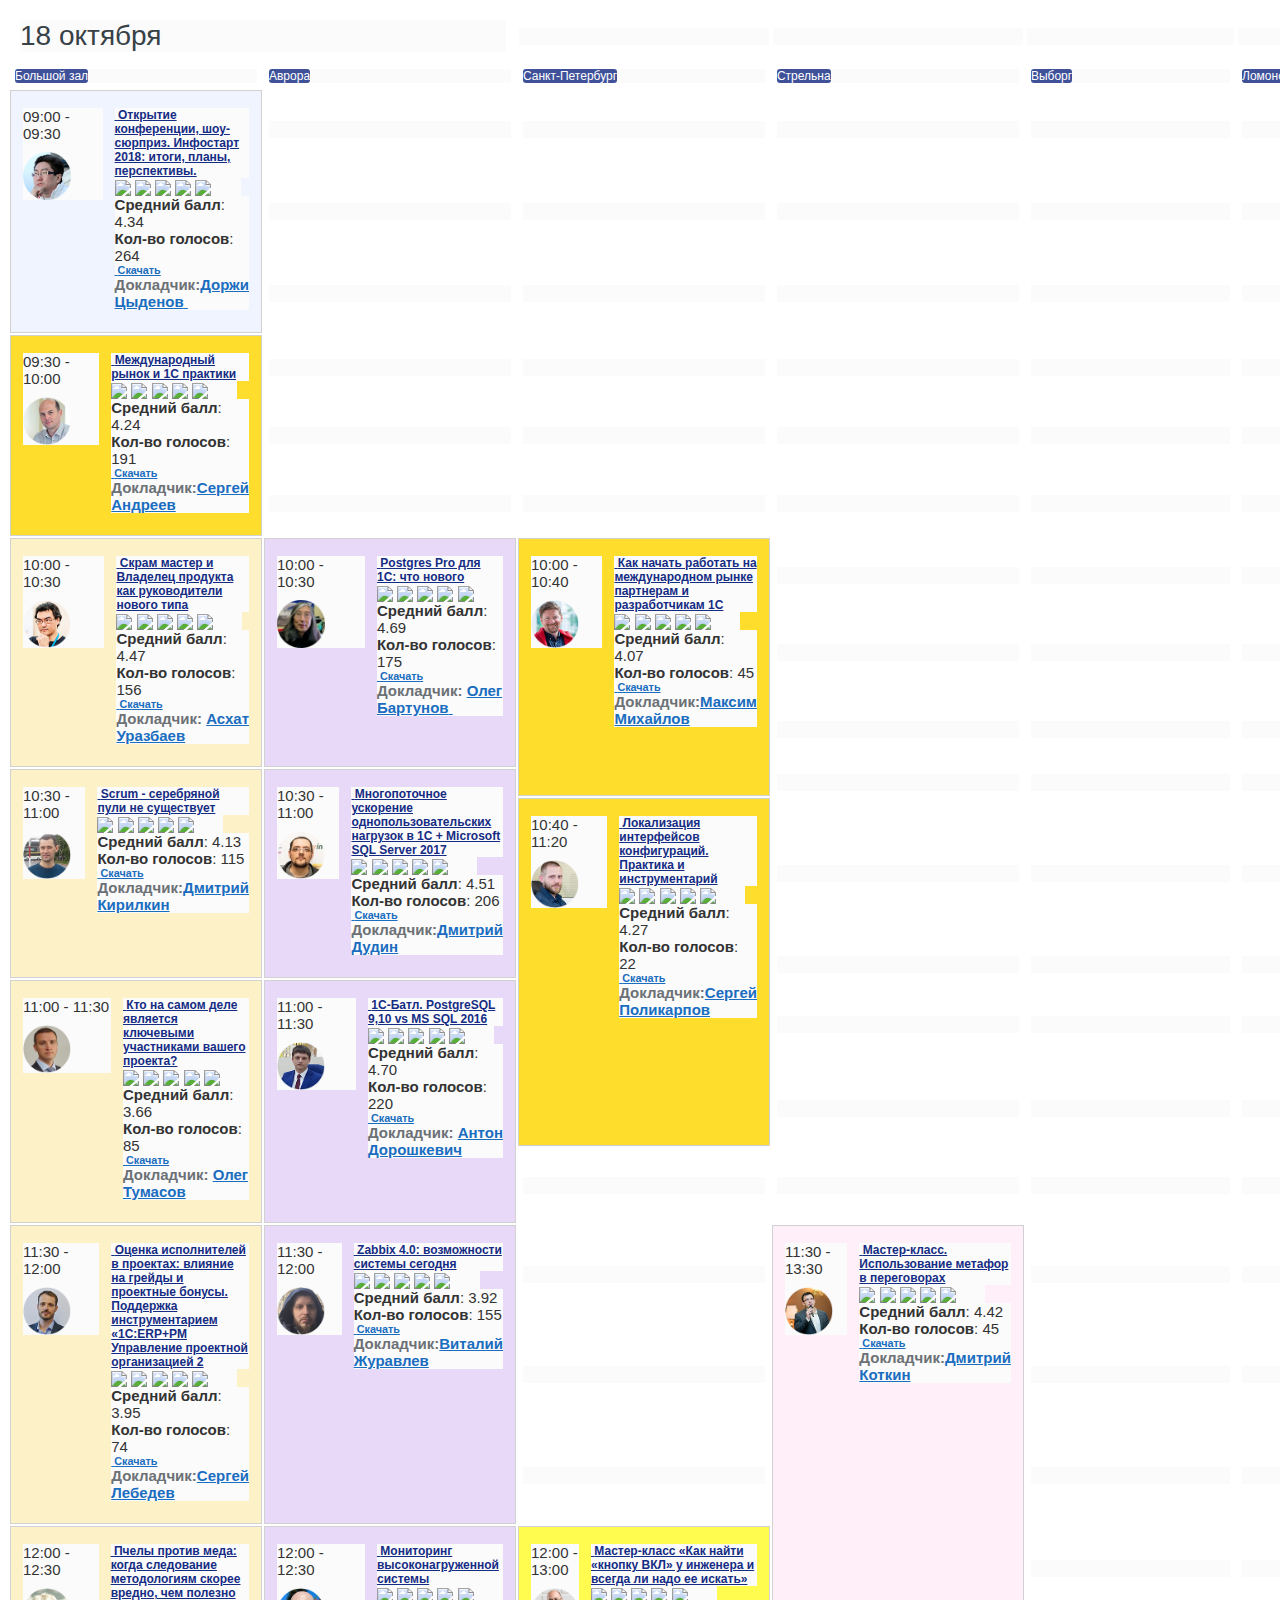
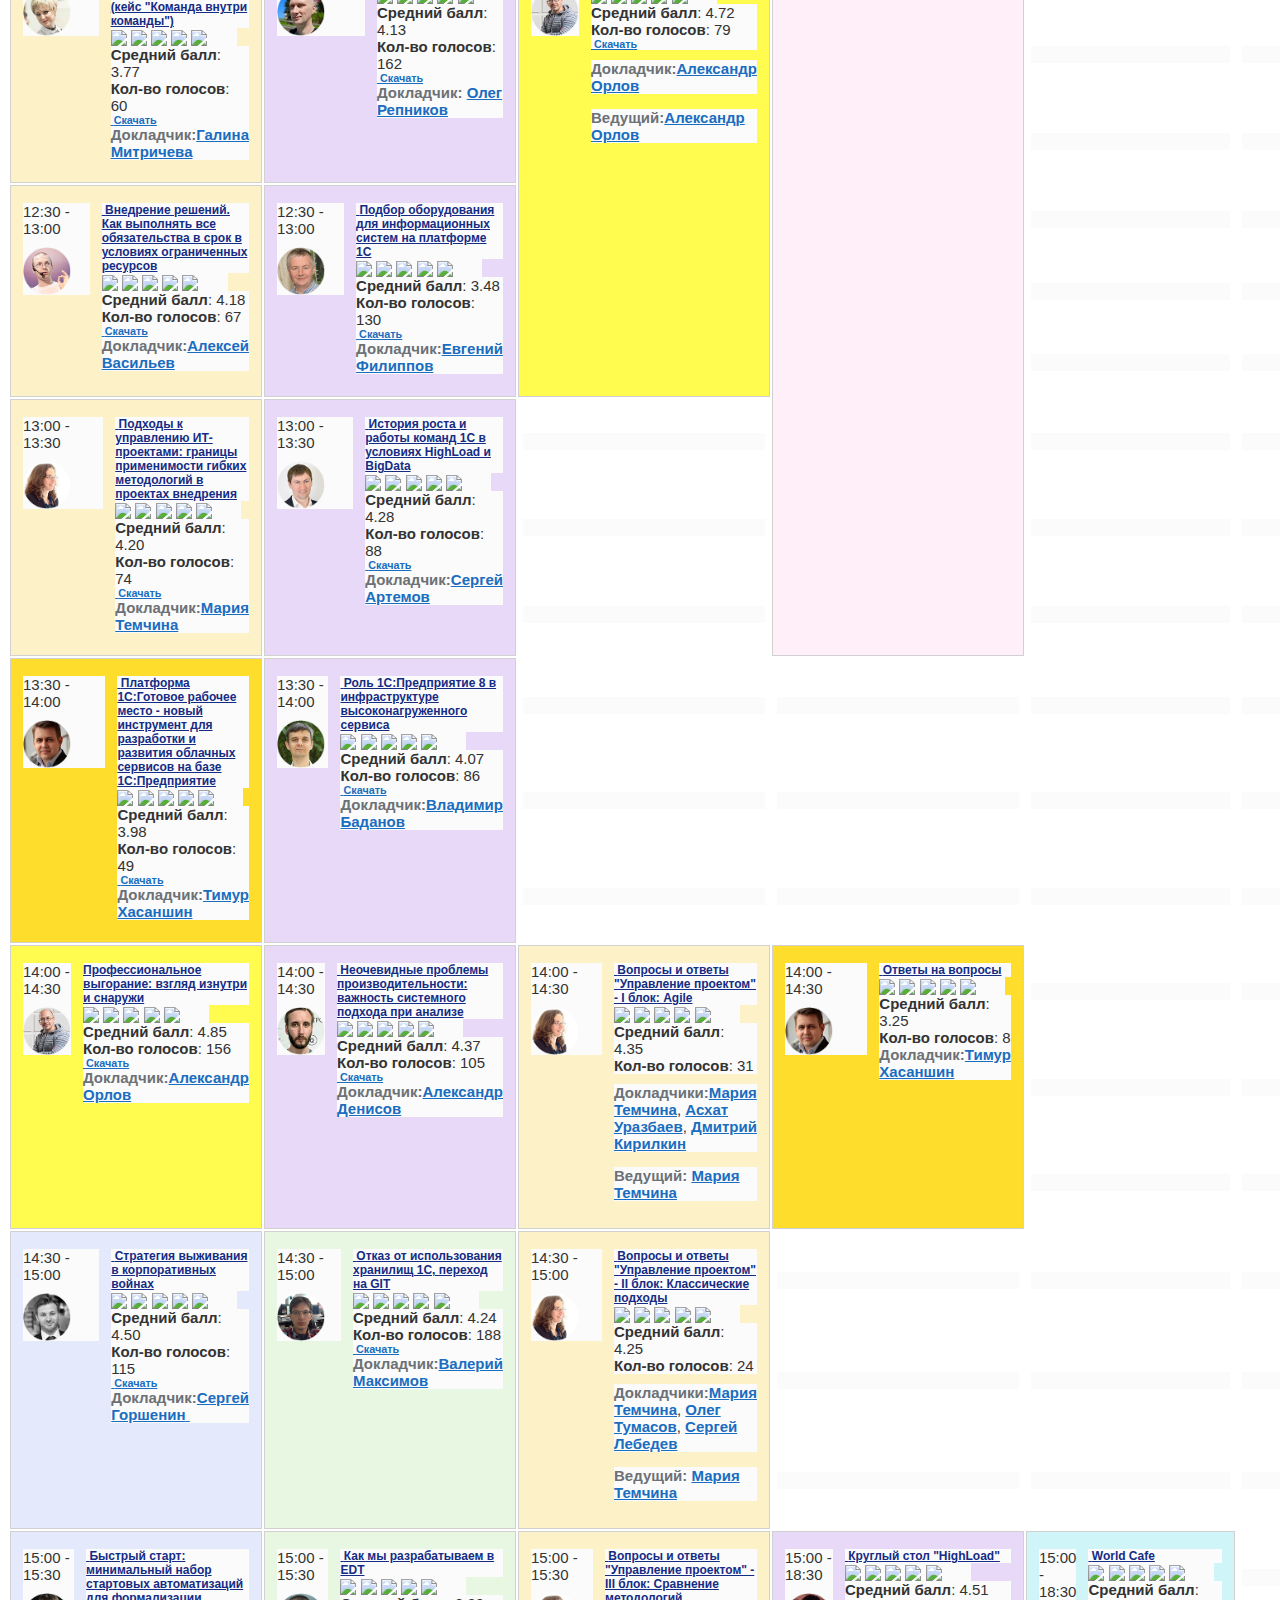
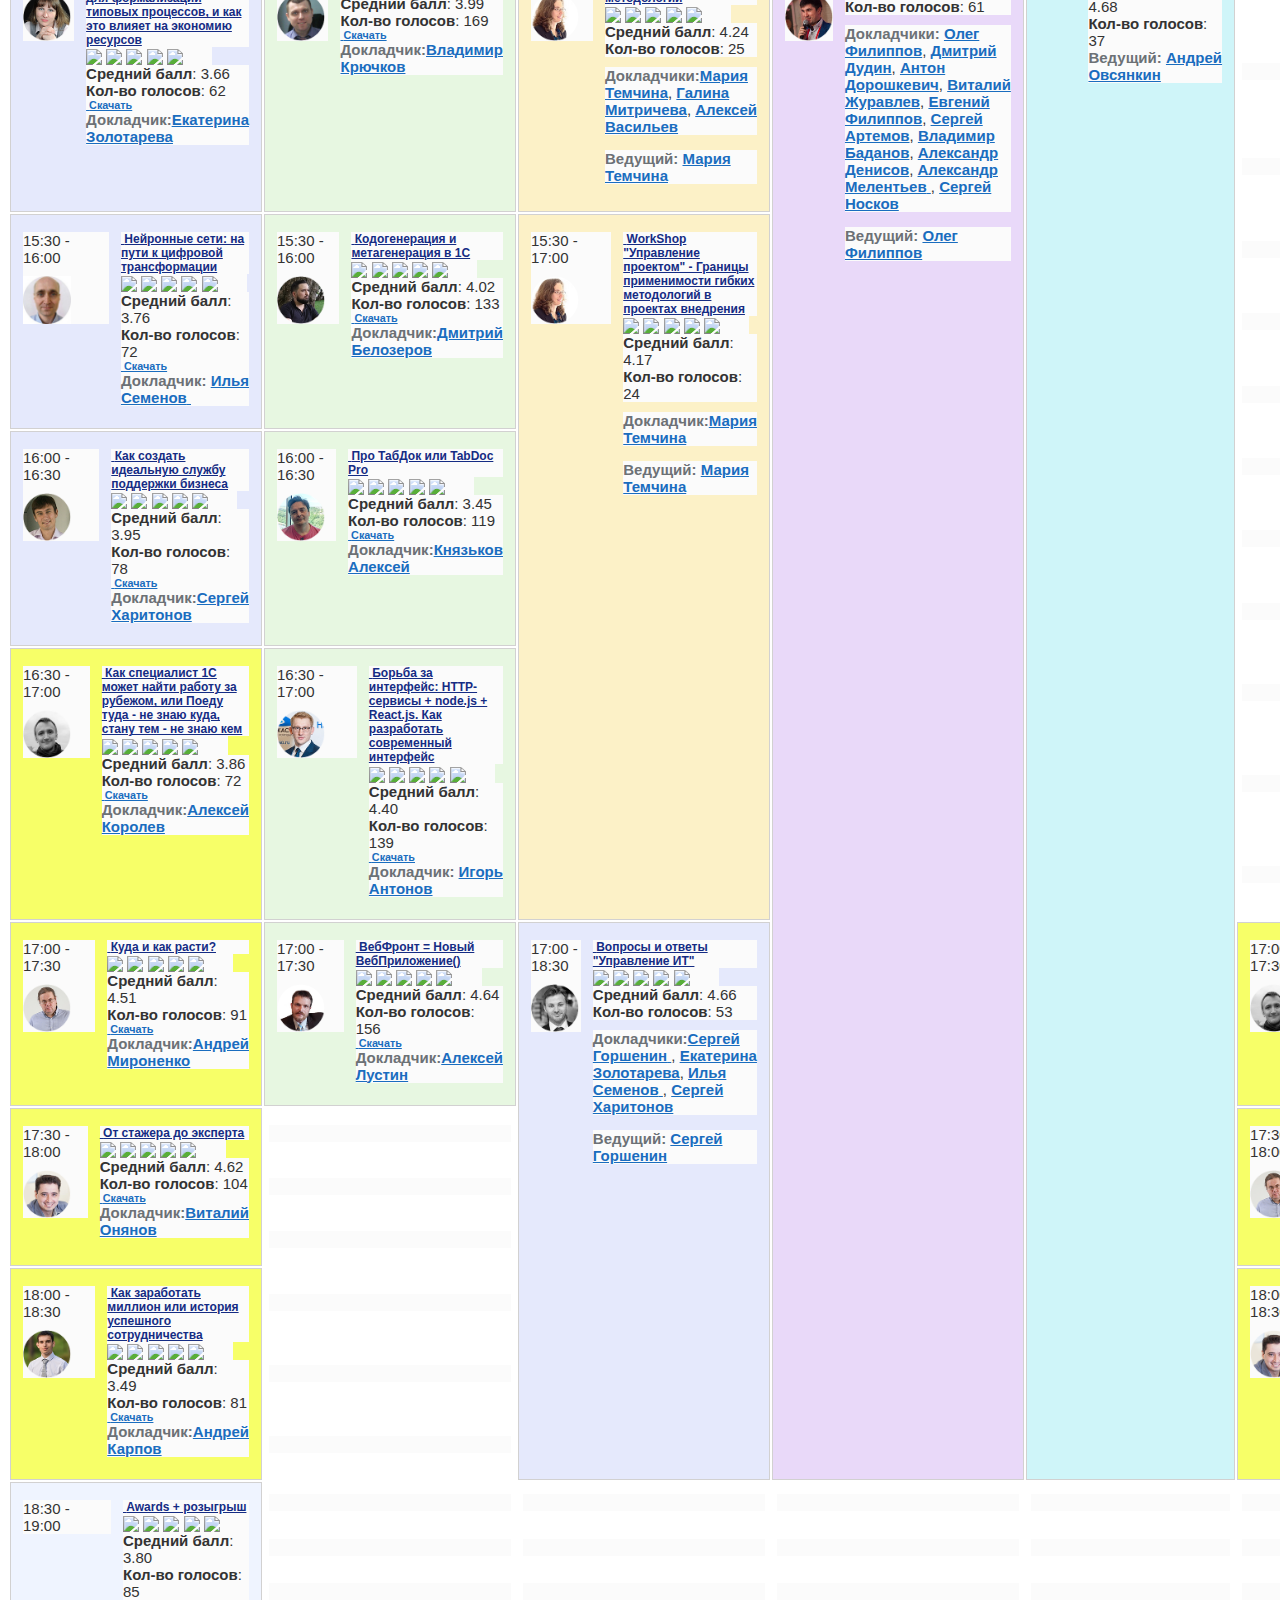
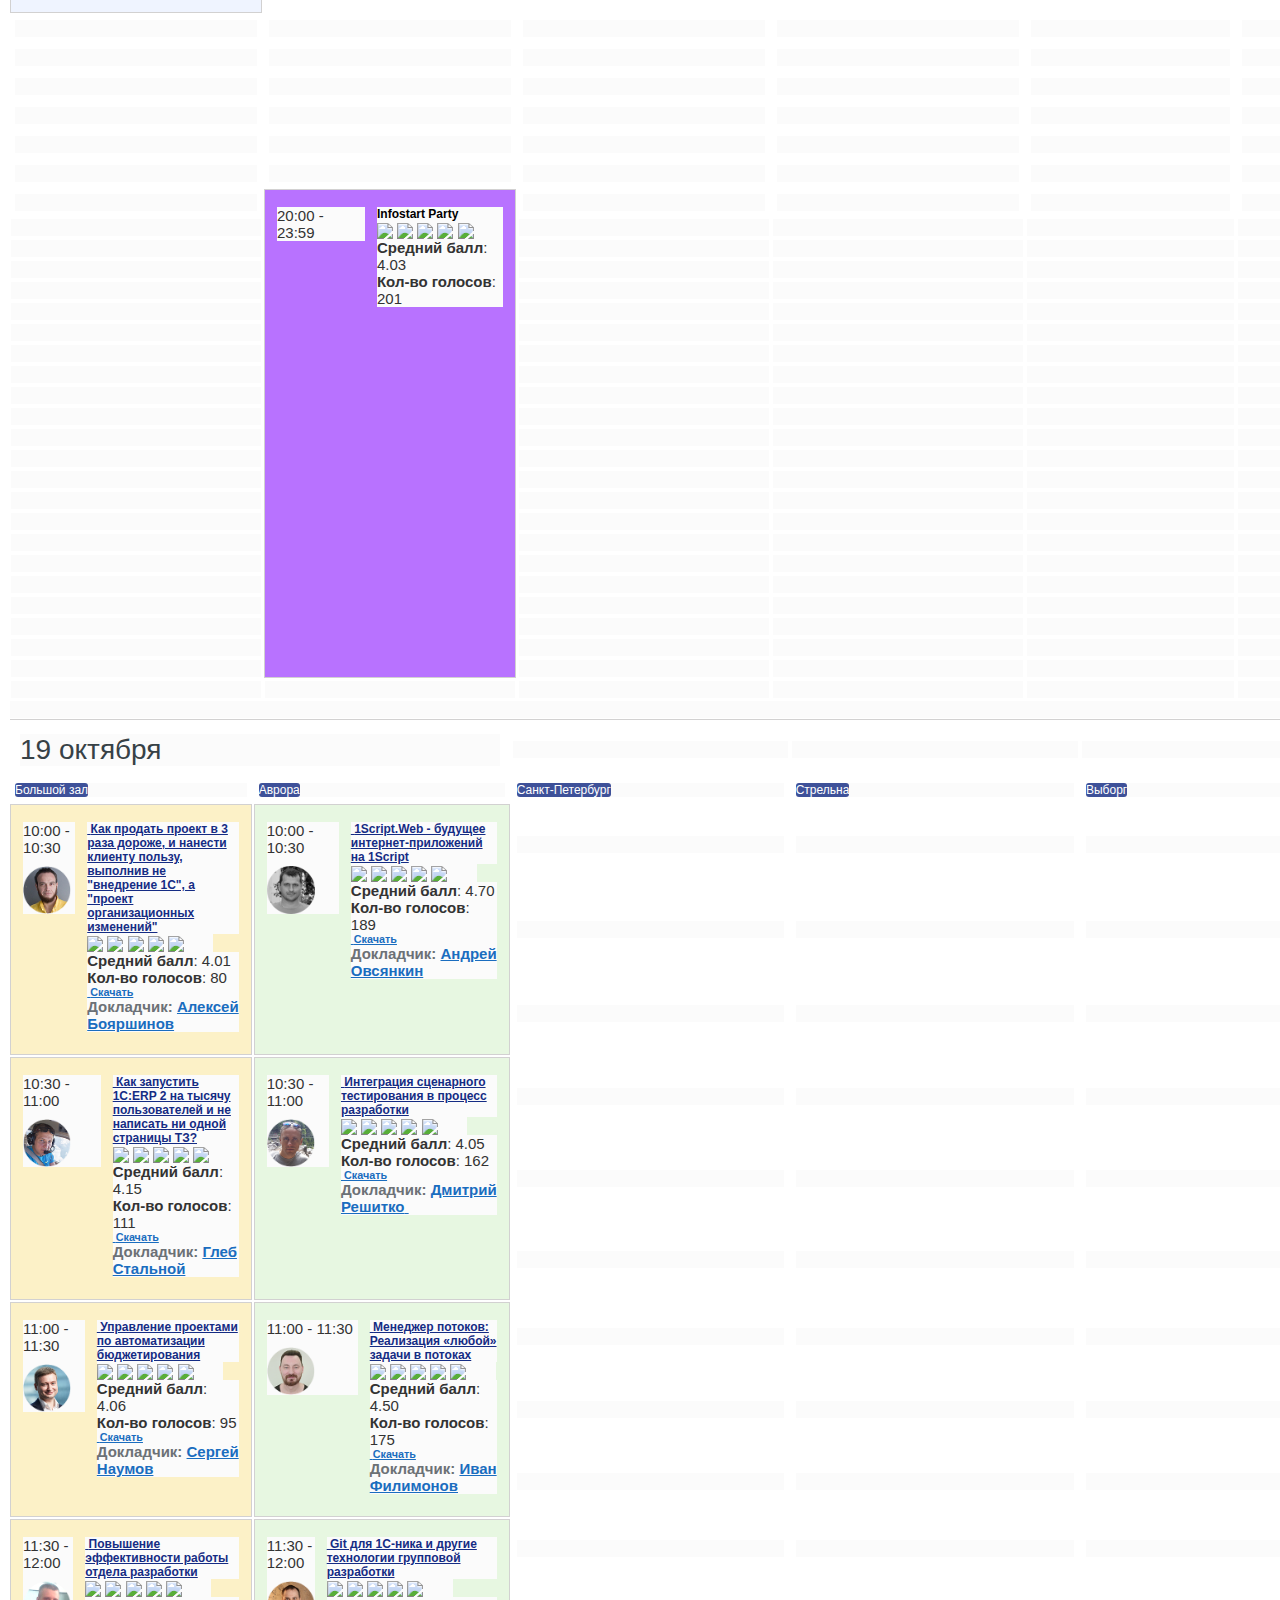
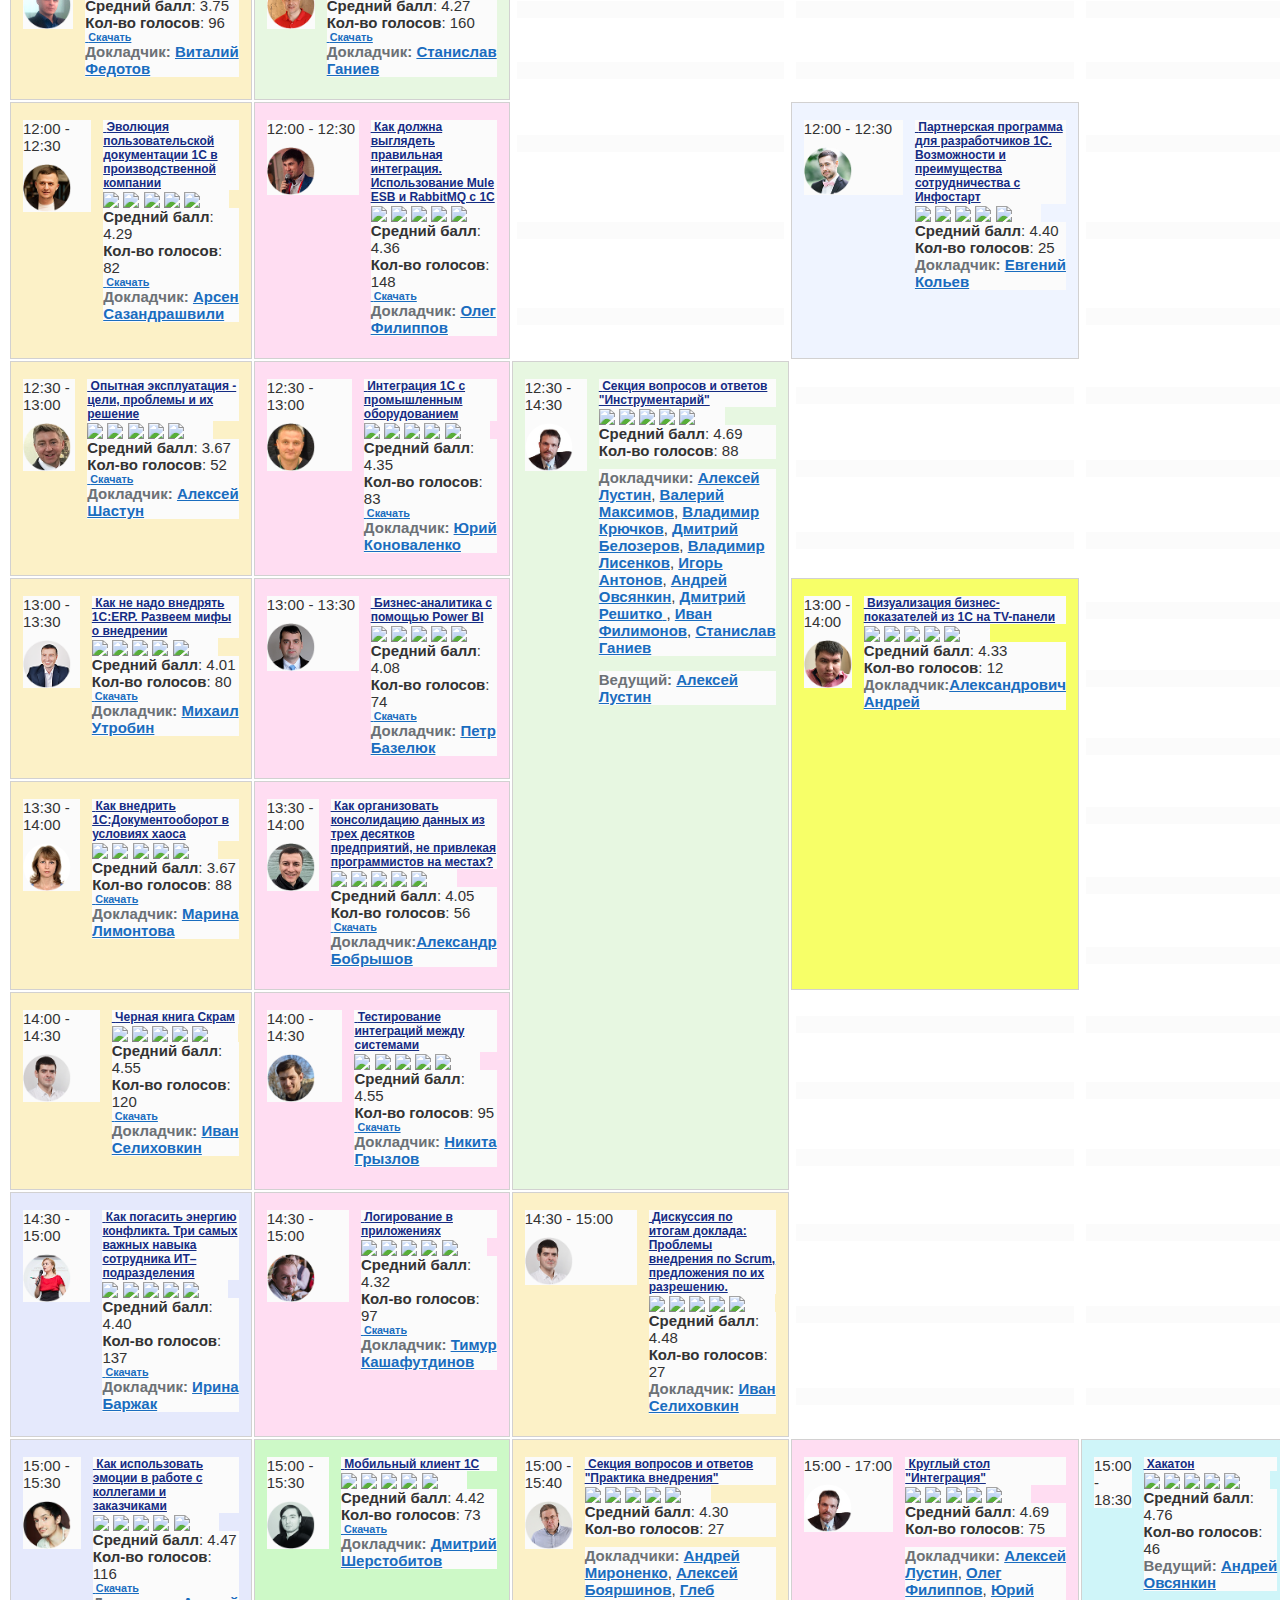
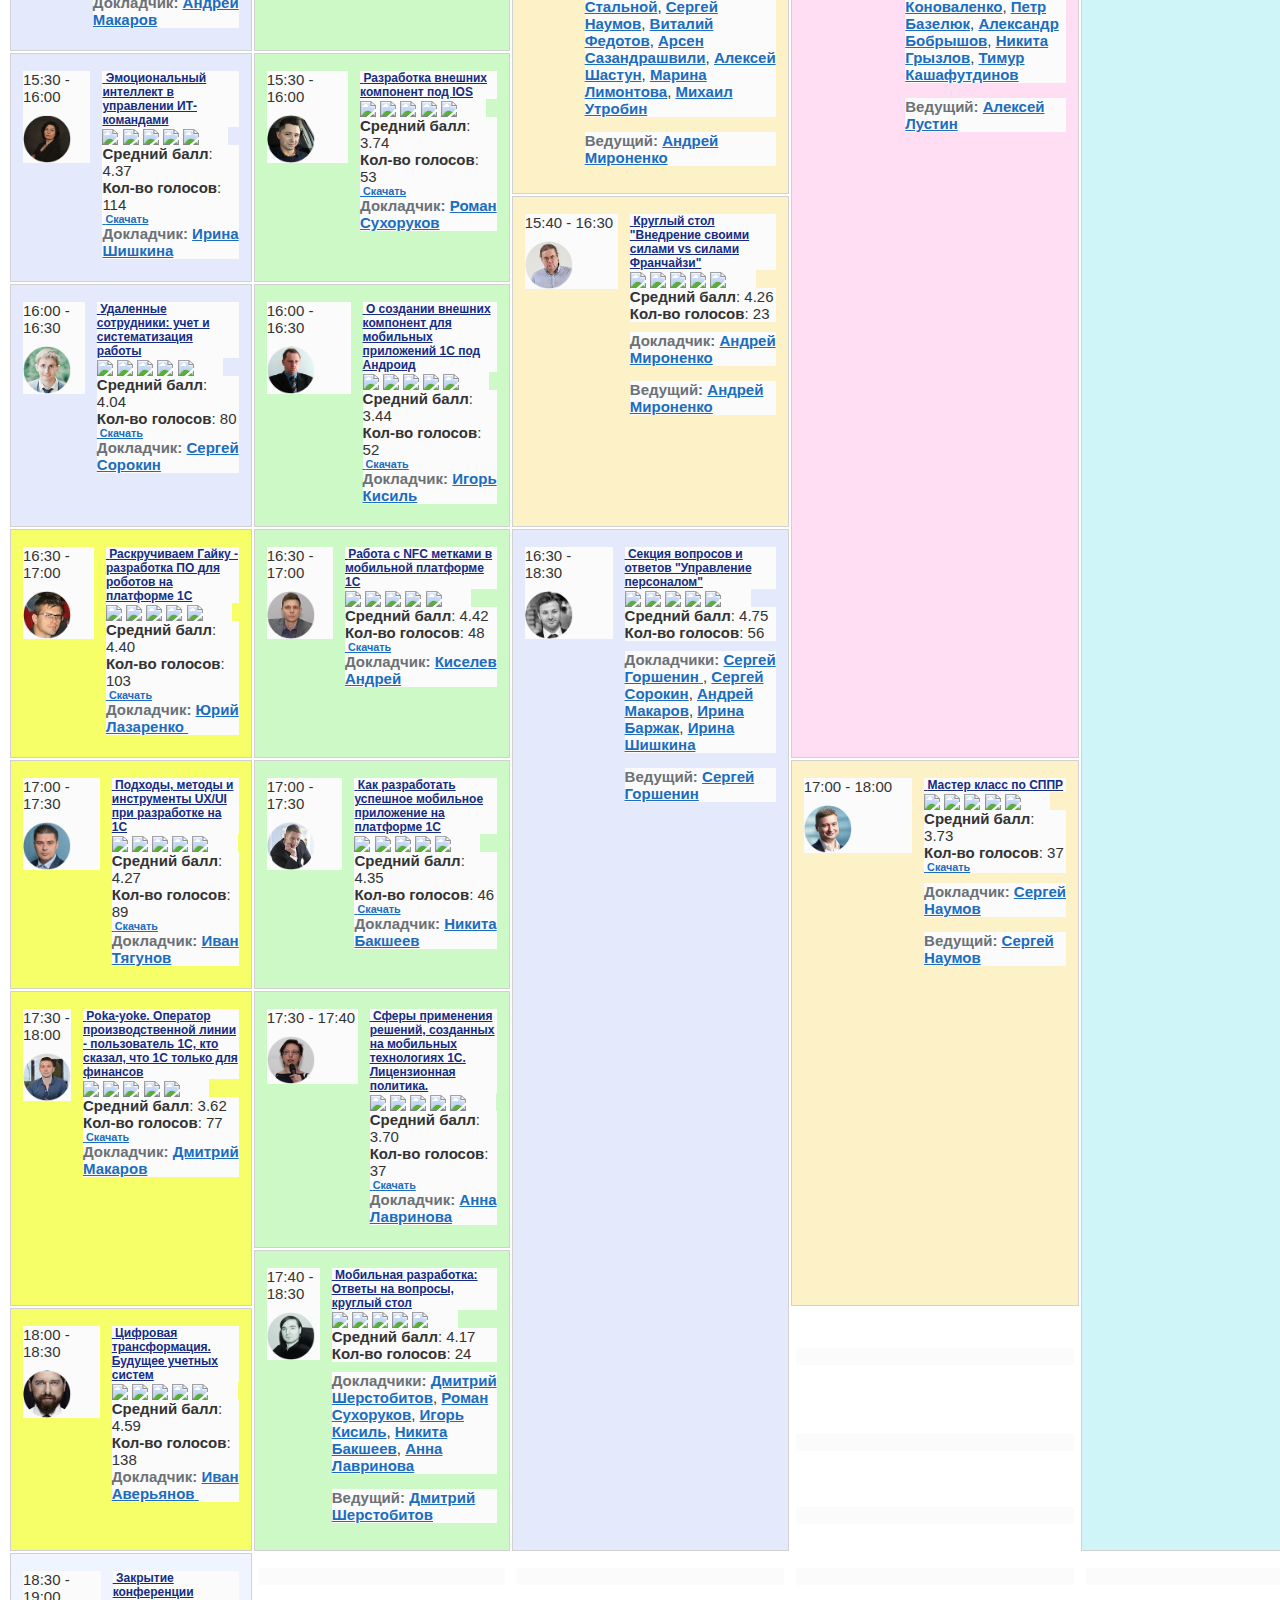
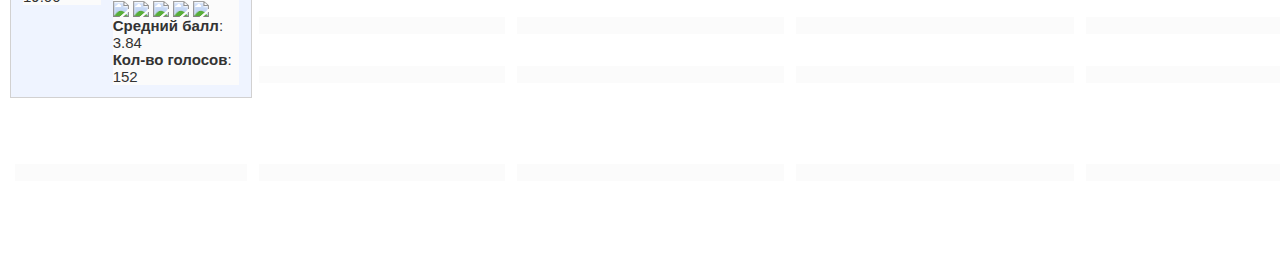
==== commit 3bbb40a5: "Update index.html" ====
--- a/infostart/index.html
+++ b/infostart/index.html
@@ -12,6 +12,6 @@
   </style>
 </head>
 <body>
-<div>
-<span><div><table><colgroup><col style="width: 201px;"></col><col style="width: 201px;"></col><col style="width: 201px;"></col><col style="width: 201px;"></col><col style="width: 201px;"></col><col style="width: 201px;"></col><col style="width: 201px;"></col><col style="width: 201px;"></col></colgroup><tbody style="box-sizing: border-box; transition: none 0s ease 0s;"><tr style="box-sizing: border-box; transition: none 0s ease 0s;"><td colspan="2" style="box-sizing: border-box; padding: 10px; text-align: left; font-weight: normal; font-size: 28px; color: rgb(255, 255, 255); transition: none 0s ease 0s;"><div style="box-sizing: border-box; color: rgb(55, 65, 70); font-size: 28px; transition: none 0s ease 0s;background-color:rgb(251, 251, 251);font-family:Verdana, Arial, Helvetica, sans-serif;font-variant-caps:normal;font-variant-ligatures:normal;"><span style="box-sizing: border-box; color: rgb(55, 65, 70); font-size: 28px;">18 октября</span></div></td><td><div style="background-color:rgb(251, 251, 251);color:rgb(51, 51, 51);font-family:Verdana, Arial, Helvetica, sans-serif;font-size:15px;font-variant-caps:normal;font-variant-ligatures:normal;"><br/></div></td><td><div style="background-color:rgb(251, 251, 251);color:rgb(51, 51, 51);font-family:Verdana, Arial, Helvetica, sans-serif;font-size:15px;font-variant-caps:normal;font-variant-ligatures:normal;"><br/></div></td><td><div style="background-color:rgb(251, 251, 251);color:rgb(51, 51, 51);font-family:Verdana, Arial, Helvetica, sans-serif;font-size:15px;font-variant-caps:normal;font-variant-ligatures:normal;"><br/></div></td><td><div style="background-color:rgb(251, 251, 251);color:rgb(51, 51, 51);font-family:Verdana, Arial, Helvetica, sans-serif;font-size:15px;font-variant-caps:normal;font-variant-ligatures:normal;"><br/></div></td><td><div style="background-color:rgb(251, 251, 251);color:rgb(51, 51, 51);font-family:Verdana, Arial, Helvetica, sans-serif;font-size:15px;font-variant-caps:normal;font-variant-ligatures:normal;"><br/></div></td><td><div style="background-color:rgb(251, 251, 251);color:rgb(51, 51, 51);font-family:Verdana, Arial, Helvetica, sans-serif;font-size:15px;font-variant-caps:normal;font-variant-ligatures:normal;"><br/></div></td></tr><tr style="box-sizing: border-box; border-bottom: 1px solid rgb(210, 209, 209); transition: none 0s ease 0s;"><td style="box-sizing: border-box; padding: 5px; transition: none 0s ease 0s;" width="14%"><div style="background-color:rgb(251, 251, 251);color:rgb(51, 51, 51);font-family:Verdana, Arial, Helvetica, sans-serif;font-size:15px;font-variant-caps:normal;font-variant-ligatures:normal;"><span style="box-sizing: border-box; display: inline-block; background-color: rgb(62, 81, 153); font-size: 12px; border-radius: 3px; color: rgb(255, 255, 255);">Большой зал</span></div></td><td style="box-sizing: border-box; padding: 5px; transition: none 0s ease 0s;" width="14%"><div style="background-color:rgb(251, 251, 251);color:rgb(51, 51, 51);font-family:Verdana, Arial, Helvetica, sans-serif;font-size:15px;font-variant-caps:normal;font-variant-ligatures:normal;"><span style="box-sizing: border-box; display: inline-block; background-color: rgb(62, 81, 153); font-size: 12px; border-radius: 3px; color: rgb(255, 255, 255);">Аврора</span></div></td><td style="box-sizing: border-box; padding: 5px; transition: none 0s ease 0s;" width="14%"><div style="background-color:rgb(251, 251, 251);color:rgb(51, 51, 51);font-family:Verdana, Arial, Helvetica, sans-serif;font-size:15px;font-variant-caps:normal;font-variant-ligatures:normal;"><span style="box-sizing: border-box; display: inline-block; background-color: rgb(62, 81, 153); font-size: 12px; border-radius: 3px; color: rgb(255, 255, 255);">Санкт-Петербург</span></div></td><td style="box-sizing: border-box; padding: 5px; transition: none 0s ease 0s;" width="14%"><div style="background-color:rgb(251, 251, 251);color:rgb(51, 51, 51);font-family:Verdana, Arial, Helvetica, sans-serif;font-size:15px;font-variant-caps:normal;font-variant-ligatures:normal;"><span style="box-sizing: border-box; display: inline-block; background-color: rgb(62, 81, 153); font-size: 12px; border-radius: 3px; color: rgb(255, 255, 255);">Стрельна</span></div></td><td style="box-sizing: border-box; padding: 5px; transition: none 0s ease 0s;" width="14%"><div style="background-color:rgb(251, 251, 251);color:rgb(51, 51, 51);font-family:Verdana, Arial, Helvetica, sans-serif;font-size:15px;font-variant-caps:normal;font-variant-ligatures:normal;"><span style="box-sizing: border-box; display: inline-block; background-color: rgb(62, 81, 153); font-size: 12px; border-radius: 3px; color: rgb(255, 255, 255);">Выборг</span></div></td><td style="box-sizing: border-box; padding: 5px; transition: none 0s ease 0s;" width="14%"><div style="background-color:rgb(251, 251, 251);color:rgb(51, 51, 51);font-family:Verdana, Arial, Helvetica, sans-serif;font-size:15px;font-variant-caps:normal;font-variant-ligatures:normal;"><span style="box-sizing: border-box; display: inline-block; background-color: rgb(62, 81, 153); font-size: 12px; border-radius: 3px; color: rgb(255, 255, 255);">Ломоносов</span></div></td><td style="box-sizing: border-box; padding: 5px; transition: none 0s ease 0s;" width="14%"><div style="background-color:rgb(251, 251, 251);color:rgb(51, 51, 51);font-family:Verdana, Arial, Helvetica, sans-serif;font-size:15px;font-variant-caps:normal;font-variant-ligatures:normal;"><span style="box-sizing: border-box; display: inline-block; background-color: rgb(62, 81, 153); font-size: 12px; border-radius: 3px; color: rgb(255, 255, 255);">Ресторан</span></div></td><td style="box-sizing: border-box; padding: 0px; border-bottom: 1px solid rgb(251, 251, 251); transition: none 0s ease 0s;"><div style="background-color:rgb(251, 251, 251);color:rgb(51, 51, 51);font-family:Verdana, Arial, Helvetica, sans-serif;font-size:15px;font-variant-caps:normal;font-variant-ligatures:normal;"><br/></div></td></tr><tr style="box-sizing: border-box; transition: none 0s ease 0s; font-size: 12px;"><td rowspan="3" style="box-sizing: border-box; padding: 10px 5px 5px; vertical-align: top; border: 1px solid rgb(210, 209, 209); transition: none 0s ease 0s; background: rgb(239, 244, 255);"><table><colgroup><col style="width: 130px;"></col><col style="width: 130px;"></col></colgroup><tbody style="box-sizing: border-box; transition: none 0s ease 0s;"><tr style="box-sizing: border-box; transition: none 0s ease 0s;"><td style="box-sizing: border-box; padding: 5px; border: none; transition: none 0s ease 0s;" valign="top" width="76"><div style="background-color:rgb(251, 251, 251);color:rgb(51, 51, 51);font-family:Verdana, Arial, Helvetica, sans-serif;font-size:15px;font-variant-caps:normal;font-variant-ligatures:normal;">09:00 - 09:30</div><div style="box-sizing: border-box; transition: none 0s ease 0s;background-color:rgb(251, 251, 251);color:rgb(51, 51, 51);font-family:Verdana, Arial, Helvetica, sans-serif;font-size:15px;font-variant-caps:normal;font-variant-ligatures:normal;"><img src="InfostartEvent2018/Image.png" type="image/png" data-filename="Image.png" style="box-sizing: border-box; border: 0px; vertical-align: middle; width: 48px; margin: 10px 0px 0px; transition: none 0s ease 0s;"/></div></td><td style="box-sizing: border-box; padding: 5px; border: none; transition: none 0s ease 0s;" valign="top"><h4 style="box-sizing: border-box; line-height: normal; color: rgb(0, 0, 0); margin: 0px; font-size: 12px; transition: none 0s ease 0s;background-color:rgb(251, 251, 251);font-family:Verdana, Arial, Helvetica, sans-serif;font-variant-caps:normal;font-variant-ligatures:normal;"><a href="https://youtu.be/zf_ygXSjIaQ" style="box-sizing: border-box; line-height: normal; color: rgb(21, 44, 132); font-size: 12px; background: 0px 0px;"> </a><a href="https://youtu.be/zf_ygXSjIaQ" style="box-sizing: border-box; line-height: normal; color: rgb(21, 44, 132); font-size: 12px; background: 0px 0px;">Открытие конференции, шоу-сюрприз. Инфостарт 2018: итоги, планы, перспективы.</a></h4><div style="box-sizing: border-box; transition: none 0s ease 0s; cursor: pointer; width: 126px;background-color:rgb(251, 251, 251);color:rgb(51, 51, 51);font-family:Verdana, Arial, Helvetica, sans-serif;font-size:15px;font-variant-caps:normal;font-variant-ligatures:normal;"><img src="InfostartEvent2018/Image [1].png" type="image/png" data-filename="Image.png" style="box-sizing: border-box; border: 0px; vertical-align: middle; transition: none 0s ease 0s;"/><span style="box-sizing: border-box; cursor: pointer; width: 126px;"> </span><img src="InfostartEvent2018/Image [2].png" type="image/png" data-filename="Image.png" style="box-sizing: border-box; border: 0px; vertical-align: middle; transition: none 0s ease 0s;"/><span style="box-sizing: border-box; cursor: pointer; width: 126px;"> </span><img src="InfostartEvent2018/Image [3].png" type="image/png" data-filename="Image.png" style="box-sizing: border-box; border: 0px; vertical-align: middle; transition: none 0s ease 0s;"/><span style="box-sizing: border-box; cursor: pointer; width: 126px;"> </span><img src="InfostartEvent2018/Image [4].png" type="image/png" data-filename="Image.png" style="box-sizing: border-box; border: 0px; vertical-align: middle; transition: none 0s ease 0s;"/><span style="box-sizing: border-box; cursor: pointer; width: 126px;"> </span><img src="InfostartEvent2018/Image [5].png" type="image/png" data-filename="Image.png" style="box-sizing: border-box; border: 0px; vertical-align: middle; transition: none 0s ease 0s;"/></div><div style="box-sizing: border-box; transition: none 0s ease 0s;background-color:rgb(251, 251, 251);color:rgb(51, 51, 51);font-family:Verdana, Arial, Helvetica, sans-serif;font-size:15px;font-variant-caps:normal;font-variant-ligatures:normal;"><span style="box-sizing: border-box; font-weight: bold;">Средний балл</span><span style="box-sizing: border-box;">: 4.34</span></div><div style="box-sizing: border-box; transition: none 0s ease 0s;background-color:rgb(251, 251, 251);color:rgb(51, 51, 51);font-family:Verdana, Arial, Helvetica, sans-serif;font-size:15px;font-variant-caps:normal;font-variant-ligatures:normal;"><span style="box-sizing: border-box; font-weight: bold;">Кол-во голосов</span><span style="box-sizing: border-box;">: 264</span></div><div style="box-sizing: border-box; transition: none 0s ease 0s;background-color:rgb(251, 251, 251);color:rgb(51, 51, 51);font-family:Verdana, Arial, Helvetica, sans-serif;font-size:15px;font-variant-caps:normal;font-variant-ligatures:normal;"><a href="https://event.infostart.ru/upload/iblock/571/5717c5fd654b4313ef47187fe4a1f248.pdf" style="box-sizing: border-box; background: 0px 0px; color: rgb(26, 109, 191); font-size: 10.8px; font-weight: bold;"> </a><a href="https://event.infostart.ru/upload/iblock/571/5717c5fd654b4313ef47187fe4a1f248.pdf" style="box-sizing: border-box; background: 0px 0px; color: rgb(26, 109, 191); font-size: 10.8px; font-weight: bold;">Скачать</a></div><div style="box-sizing: border-box; margin: 0px 0px 10px; transition: none 0s ease 0s;background-color:rgb(251, 251, 251);color:rgb(51, 51, 51);font-family:Verdana, Arial, Helvetica, sans-serif;font-size:15px;font-variant-caps:normal;font-variant-ligatures:normal;"><span style="box-sizing: border-box; font-weight: bold; color: rgb(108, 113, 118);">Докладчик:</span><a href="https://event.infostart.ru/2018/agenda/#speaker413217" style="box-sizing: border-box; background: 0px 0px; color: rgb(26, 109, 191); font-weight: bold;">Доржи Цыденов</a><a href="https://event.infostart.ru/2018/agenda/#speaker413217" style="box-sizing: border-box; background: 0px 0px; color: rgb(26, 109, 191); font-weight: bold;"> </a></div></td></tr></tbody></table></td><td style="box-sizing: border-box; padding: 5px; border: none; transition: none 0s ease 0s;"><div style="background-color:rgb(251, 251, 251);color:rgb(51, 51, 51);font-family:Verdana, Arial, Helvetica, sans-serif;font-size:15px;font-variant-caps:normal;font-variant-ligatures:normal;"> </div></td><td style="box-sizing: border-box; padding: 5px; border: none; transition: none 0s ease 0s;"><div style="background-color:rgb(251, 251, 251);color:rgb(51, 51, 51);font-family:Verdana, Arial, Helvetica, sans-serif;font-size:15px;font-variant-caps:normal;font-variant-ligatures:normal;"> </div></td><td style="box-sizing: border-box; padding: 5px; border: none; transition: none 0s ease 0s;"><div style="background-color:rgb(251, 251, 251);color:rgb(51, 51, 51);font-family:Verdana, Arial, Helvetica, sans-serif;font-size:15px;font-variant-caps:normal;font-variant-ligatures:normal;"> </div></td><td style="box-sizing: border-box; padding: 5px; border: none; transition: none 0s ease 0s;"><div style="background-color:rgb(251, 251, 251);color:rgb(51, 51, 51);font-family:Verdana, Arial, Helvetica, sans-serif;font-size:15px;font-variant-caps:normal;font-variant-ligatures:normal;"> </div></td><td style="box-sizing: border-box; padding: 5px; border: none; transition: none 0s ease 0s;"><div style="background-color:rgb(251, 251, 251);color:rgb(51, 51, 51);font-family:Verdana, Arial, Helvetica, sans-serif;font-size:15px;font-variant-caps:normal;font-variant-ligatures:normal;"> </div></td><td style="box-sizing: border-box; padding: 5px; border: none; transition: none 0s ease 0s;"><div style="background-color:rgb(251, 251, 251);color:rgb(51, 51, 51);font-family:Verdana, Arial, Helvetica, sans-serif;font-size:15px;font-variant-caps:normal;font-variant-ligatures:normal;"> </div></td><td><div style="background-color:rgb(251, 251, 251);color:rgb(51, 51, 51);font-family:Verdana, Arial, Helvetica, sans-serif;font-size:15px;font-variant-caps:normal;font-variant-ligatures:normal;"><br/></div></td></tr><tr style="box-sizing: border-box; transition: none 0s ease 0s; font-size: 12px;"><td style="box-sizing: border-box; padding: 5px; border: none; transition: none 0s ease 0s;"><div style="background-color:rgb(251, 251, 251);color:rgb(51, 51, 51);font-family:Verdana, Arial, Helvetica, sans-serif;font-size:15px;font-variant-caps:normal;font-variant-ligatures:normal;"> </div></td><td style="box-sizing: border-box; padding: 5px; border: none; transition: none 0s ease 0s;"><div style="background-color:rgb(251, 251, 251);color:rgb(51, 51, 51);font-family:Verdana, Arial, Helvetica, sans-serif;font-size:15px;font-variant-caps:normal;font-variant-ligatures:normal;"> </div></td><td style="box-sizing: border-box; padding: 5px; border: none; transition: none 0s ease 0s;"><div style="background-color:rgb(251, 251, 251);color:rgb(51, 51, 51);font-family:Verdana, Arial, Helvetica, sans-serif;font-size:15px;font-variant-caps:normal;font-variant-ligatures:normal;"> </div></td><td style="box-sizing: border-box; padding: 5px; border: none; transition: none 0s ease 0s;"><div style="background-color:rgb(251, 251, 251);color:rgb(51, 51, 51);font-family:Verdana, Arial, Helvetica, sans-serif;font-size:15px;font-variant-caps:normal;font-variant-ligatures:normal;"> </div></td><td style="box-sizing: border-box; padding: 5px; border: none; transition: none 0s ease 0s;"><div style="background-color:rgb(251, 251, 251);color:rgb(51, 51, 51);font-family:Verdana, Arial, Helvetica, sans-serif;font-size:15px;font-variant-caps:normal;font-variant-ligatures:normal;"> </div></td><td style="box-sizing: border-box; padding: 5px; border: none; transition: none 0s ease 0s;"><div style="background-color:rgb(251, 251, 251);color:rgb(51, 51, 51);font-family:Verdana, Arial, Helvetica, sans-serif;font-size:15px;font-variant-caps:normal;font-variant-ligatures:normal;"> </div></td><td><div style="background-color:rgb(251, 251, 251);color:rgb(51, 51, 51);font-family:Verdana, Arial, Helvetica, sans-serif;font-size:15px;font-variant-caps:normal;font-variant-ligatures:normal;"><br/></div></td></tr><tr style="box-sizing: border-box; transition: none 0s ease 0s; font-size: 12px;"><td style="box-sizing: border-box; padding: 5px; border: none; transition: none 0s ease 0s;"><div style="background-color:rgb(251, 251, 251);color:rgb(51, 51, 51);font-family:Verdana, Arial, Helvetica, sans-serif;font-size:15px;font-variant-caps:normal;font-variant-ligatures:normal;"> </div></td><td style="box-sizing: border-box; padding: 5px; border: none; transition: none 0s ease 0s;"><div style="background-color:rgb(251, 251, 251);color:rgb(51, 51, 51);font-family:Verdana, Arial, Helvetica, sans-serif;font-size:15px;font-variant-caps:normal;font-variant-ligatures:normal;"> </div></td><td style="box-sizing: border-box; padding: 5px; border: none; transition: none 0s ease 0s;"><div style="background-color:rgb(251, 251, 251);color:rgb(51, 51, 51);font-family:Verdana, Arial, Helvetica, sans-serif;font-size:15px;font-variant-caps:normal;font-variant-ligatures:normal;"> </div></td><td style="box-sizing: border-box; padding: 5px; border: none; transition: none 0s ease 0s;"><div style="background-color:rgb(251, 251, 251);color:rgb(51, 51, 51);font-family:Verdana, Arial, Helvetica, sans-serif;font-size:15px;font-variant-caps:normal;font-variant-ligatures:normal;"> </div></td><td style="box-sizing: border-box; padding: 5px; border: none; transition: none 0s ease 0s;"><div style="background-color:rgb(251, 251, 251);color:rgb(51, 51, 51);font-family:Verdana, Arial, Helvetica, sans-serif;font-size:15px;font-variant-caps:normal;font-variant-ligatures:normal;"> </div></td><td style="box-sizing: border-box; padding: 5px; border: none; transition: none 0s ease 0s;"><div style="background-color:rgb(251, 251, 251);color:rgb(51, 51, 51);font-family:Verdana, Arial, Helvetica, sans-serif;font-size:15px;font-variant-caps:normal;font-variant-ligatures:normal;"> </div></td><td><div style="background-color:rgb(251, 251, 251);color:rgb(51, 51, 51);font-family:Verdana, Arial, Helvetica, sans-serif;font-size:15px;font-variant-caps:normal;font-variant-ligatures:normal;"><br/></div></td></tr><tr style="box-sizing: border-box; transition: none 0s ease 0s; font-size: 12px;"><td rowspan="3" style="box-sizing: border-box; padding: 10px 5px 5px; vertical-align: top; border: 1px solid rgb(210, 209, 209); transition: none 0s ease 0s; background: rgb(255, 221, 45);"><table><colgroup><col style="width: 130px;"></col><col style="width: 130px;"></col></colgroup><tbody style="box-sizing: border-box; transition: none 0s ease 0s;"><tr style="box-sizing: border-box; transition: none 0s ease 0s;"><td style="box-sizing: border-box; padding: 5px; border: none; transition: none 0s ease 0s;" valign="top" width="76"><div style="background-color:rgb(251, 251, 251);color:rgb(51, 51, 51);font-family:Verdana, Arial, Helvetica, sans-serif;font-size:15px;font-variant-caps:normal;font-variant-ligatures:normal;">09:30 - 10:00</div><div style="box-sizing: border-box; transition: none 0s ease 0s;background-color:rgb(251, 251, 251);color:rgb(51, 51, 51);font-family:Verdana, Arial, Helvetica, sans-serif;font-size:15px;font-variant-caps:normal;font-variant-ligatures:normal;"><img src="InfostartEvent2018/Image [6].png" type="image/png" data-filename="Image.png" style="box-sizing: border-box; border: 0px; vertical-align: middle; width: 48px; margin: 10px 0px 0px; transition: none 0s ease 0s;"/></div></td><td style="box-sizing: border-box; padding: 5px; border: none; transition: none 0s ease 0s;" valign="top"><h4 style="box-sizing: border-box; line-height: normal; color: rgb(0, 0, 0); margin: 0px; font-size: 12px; transition: none 0s ease 0s;background-color:rgb(251, 251, 251);font-family:Verdana, Arial, Helvetica, sans-serif;font-variant-caps:normal;font-variant-ligatures:normal;"><a href="https://youtu.be/pk1VOSKm_6k" style="box-sizing: border-box; line-height: normal; color: rgb(21, 44, 132); font-size: 12px; background: 0px 0px;"> </a><a href="https://youtu.be/pk1VOSKm_6k" style="box-sizing: border-box; line-height: normal; color: rgb(21, 44, 132); font-size: 12px; background: 0px 0px;">Международный рынок и 1С практики</a></h4><div style="box-sizing: border-box; transition: none 0s ease 0s; cursor: pointer; width: 126px;background-color:rgb(251, 251, 251);color:rgb(51, 51, 51);font-family:Verdana, Arial, Helvetica, sans-serif;font-size:15px;font-variant-caps:normal;font-variant-ligatures:normal;"><img src="InfostartEvent2018/Image [7].png" type="image/png" data-filename="Image.png" style="box-sizing: border-box; border: 0px; vertical-align: middle; transition: none 0s ease 0s;"/><span style="box-sizing: border-box; cursor: pointer; width: 126px;"> </span><img src="InfostartEvent2018/Image [8].png" type="image/png" data-filename="Image.png" style="box-sizing: border-box; border: 0px; vertical-align: middle; transition: none 0s ease 0s;"/><span style="box-sizing: border-box; cursor: pointer; width: 126px;"> </span><img src="InfostartEvent2018/Image [9].png" type="image/png" data-filename="Image.png" style="box-sizing: border-box; border: 0px; vertical-align: middle; transition: none 0s ease 0s;"/><span style="box-sizing: border-box; cursor: pointer; width: 126px;"> </span><img src="InfostartEvent2018/Image [10].png" type="image/png" data-filename="Image.png" style="box-sizing: border-box; border: 0px; vertical-align: middle; transition: none 0s ease 0s;"/><span style="box-sizing: border-box; cursor: pointer; width: 126px;"> </span><img src="InfostartEvent2018/Image [11].png" type="image/png" data-filename="Image.png" style="box-sizing: border-box; border: 0px; vertical-align: middle; transition: none 0s ease 0s;"/></div><div style="box-sizing: border-box; transition: none 0s ease 0s;background-color:rgb(251, 251, 251);color:rgb(51, 51, 51);font-family:Verdana, Arial, Helvetica, sans-serif;font-size:15px;font-variant-caps:normal;font-variant-ligatures:normal;"><span style="box-sizing: border-box; font-weight: bold;">Средний балл</span><span style="box-sizing: border-box;">: 4.24</span></div><div style="box-sizing: border-box; transition: none 0s ease 0s;background-color:rgb(251, 251, 251);color:rgb(51, 51, 51);font-family:Verdana, Arial, Helvetica, sans-serif;font-size:15px;font-variant-caps:normal;font-variant-ligatures:normal;"><span style="box-sizing: border-box; font-weight: bold;">Кол-во голосов</span><span style="box-sizing: border-box;">: 191</span></div><div style="box-sizing: border-box; transition: none 0s ease 0s;background-color:rgb(251, 251, 251);color:rgb(51, 51, 51);font-family:Verdana, Arial, Helvetica, sans-serif;font-size:15px;font-variant-caps:normal;font-variant-ligatures:normal;"><a href="https://event.infostart.ru/upload/iblock/721/721e3c837a703e45e03243465304a5cb.pdf" style="box-sizing: border-box; background: 0px 0px; color: rgb(26, 109, 191); font-size: 10.8px; font-weight: bold;"> </a><a href="https://event.infostart.ru/upload/iblock/721/721e3c837a703e45e03243465304a5cb.pdf" style="box-sizing: border-box; background: 0px 0px; color: rgb(26, 109, 191); font-size: 10.8px; font-weight: bold;">Скачать</a></div><div style="box-sizing: border-box; margin: 0px 0px 10px; transition: none 0s ease 0s;background-color:rgb(251, 251, 251);color:rgb(51, 51, 51);font-family:Verdana, Arial, Helvetica, sans-serif;font-size:15px;font-variant-caps:normal;font-variant-ligatures:normal;"><span style="box-sizing: border-box; font-weight: bold; color: rgb(108, 113, 118);">Докладчик:</span><a href="https://event.infostart.ru/2018/agenda/#speaker906451" style="box-sizing: border-box; background: 0px 0px; color: rgb(26, 109, 191); font-weight: bold;">Сергей Андреев</a></div></td></tr></tbody></table></td><td style="box-sizing: border-box; padding: 5px; border: none; transition: none 0s ease 0s;"><div style="background-color:rgb(251, 251, 251);color:rgb(51, 51, 51);font-family:Verdana, Arial, Helvetica, sans-serif;font-size:15px;font-variant-caps:normal;font-variant-ligatures:normal;"> </div></td><td style="box-sizing: border-box; padding: 5px; border: none; transition: none 0s ease 0s;"><div style="background-color:rgb(251, 251, 251);color:rgb(51, 51, 51);font-family:Verdana, Arial, Helvetica, sans-serif;font-size:15px;font-variant-caps:normal;font-variant-ligatures:normal;"> </div></td><td style="box-sizing: border-box; padding: 5px; border: none; transition: none 0s ease 0s;"><div style="background-color:rgb(251, 251, 251);color:rgb(51, 51, 51);font-family:Verdana, Arial, Helvetica, sans-serif;font-size:15px;font-variant-caps:normal;font-variant-ligatures:normal;"> </div></td><td style="box-sizing: border-box; padding: 5px; border: none; transition: none 0s ease 0s;"><div style="background-color:rgb(251, 251, 251);color:rgb(51, 51, 51);font-family:Verdana, Arial, Helvetica, sans-serif;font-size:15px;font-variant-caps:normal;font-variant-ligatures:normal;"> </div></td><td style="box-sizing: border-box; padding: 5px; border: none; transition: none 0s ease 0s;"><div style="background-color:rgb(251, 251, 251);color:rgb(51, 51, 51);font-family:Verdana, Arial, Helvetica, sans-serif;font-size:15px;font-variant-caps:normal;font-variant-ligatures:normal;"> </div></td><td style="box-sizing: border-box; padding: 5px; border: none; transition: none 0s ease 0s;"><div style="background-color:rgb(251, 251, 251);color:rgb(51, 51, 51);font-family:Verdana, Arial, Helvetica, sans-serif;font-size:15px;font-variant-caps:normal;font-variant-ligatures:normal;"> </div></td><td><div style="background-color:rgb(251, 251, 251);color:rgb(51, 51, 51);font-family:Verdana, Arial, Helvetica, sans-serif;font-size:15px;font-variant-caps:normal;font-variant-ligatures:normal;"><br/></div></td></tr><tr style="box-sizing: border-box; transition: none 0s ease 0s; font-size: 12px;"><td style="box-sizing: border-box; padding: 5px; border: none; transition: none 0s ease 0s;"><div style="background-color:rgb(251, 251, 251);color:rgb(51, 51, 51);font-family:Verdana, Arial, Helvetica, sans-serif;font-size:15px;font-variant-caps:normal;font-variant-ligatures:normal;"> </div></td><td style="box-sizing: border-box; padding: 5px; border: none; transition: none 0s ease 0s;"><div style="background-color:rgb(251, 251, 251);color:rgb(51, 51, 51);font-family:Verdana, Arial, Helvetica, sans-serif;font-size:15px;font-variant-caps:normal;font-variant-ligatures:normal;"> </div></td><td style="box-sizing: border-box; padding: 5px; border: none; transition: none 0s ease 0s;"><div style="background-color:rgb(251, 251, 251);color:rgb(51, 51, 51);font-family:Verdana, Arial, Helvetica, sans-serif;font-size:15px;font-variant-caps:normal;font-variant-ligatures:normal;"> </div></td><td style="box-sizing: border-box; padding: 5px; border: none; transition: none 0s ease 0s;"><div style="background-color:rgb(251, 251, 251);color:rgb(51, 51, 51);font-family:Verdana, Arial, Helvetica, sans-serif;font-size:15px;font-variant-caps:normal;font-variant-ligatures:normal;"> </div></td><td style="box-sizing: border-box; padding: 5px; border: none; transition: none 0s ease 0s;"><div style="background-color:rgb(251, 251, 251);color:rgb(51, 51, 51);font-family:Verdana, Arial, Helvetica, sans-serif;font-size:15px;font-variant-caps:normal;font-variant-ligatures:normal;"> </div></td><td style="box-sizing: border-box; padding: 5px; border: none; transition: none 0s ease 0s;"><div style="background-color:rgb(251, 251, 251);color:rgb(51, 51, 51);font-family:Verdana, Arial, Helvetica, sans-serif;font-size:15px;font-variant-caps:normal;font-variant-ligatures:normal;"> </div></td><td><div style="background-color:rgb(251, 251, 251);color:rgb(51, 51, 51);font-family:Verdana, Arial, Helvetica, sans-serif;font-size:15px;font-variant-caps:normal;font-variant-ligatures:normal;"><br/></div></td></tr><tr style="box-sizing: border-box; transition: none 0s ease 0s; font-size: 12px;"><td style="box-sizing: border-box; padding: 5px; border: none; transition: none 0s ease 0s;"><div style="background-color:rgb(251, 251, 251);color:rgb(51, 51, 51);font-family:Verdana, Arial, Helvetica, sans-serif;font-size:15px;font-variant-caps:normal;font-variant-ligatures:normal;"> </div></td><td style="box-sizing: border-box; padding: 5px; border: none; transition: none 0s ease 0s;"><div style="background-color:rgb(251, 251, 251);color:rgb(51, 51, 51);font-family:Verdana, Arial, Helvetica, sans-serif;font-size:15px;font-variant-caps:normal;font-variant-ligatures:normal;"> </div></td><td style="box-sizing: border-box; padding: 5px; border: none; transition: none 0s ease 0s;"><div style="background-color:rgb(251, 251, 251);color:rgb(51, 51, 51);font-family:Verdana, Arial, Helvetica, sans-serif;font-size:15px;font-variant-caps:normal;font-variant-ligatures:normal;"> </div></td><td style="box-sizing: border-box; padding: 5px; border: none; transition: none 0s ease 0s;"><div style="background-color:rgb(251, 251, 251);color:rgb(51, 51, 51);font-family:Verdana, Arial, Helvetica, sans-serif;font-size:15px;font-variant-caps:normal;font-variant-ligatures:normal;"> </div></td><td style="box-sizing: border-box; padding: 5px; border: none; transition: none 0s ease 0s;"><div style="background-color:rgb(251, 251, 251);color:rgb(51, 51, 51);font-family:Verdana, Arial, Helvetica, sans-serif;font-size:15px;font-variant-caps:normal;font-variant-ligatures:normal;"> </div></td><td style="box-sizing: border-box; padding: 5px; border: none; transition: none 0s ease 0s;"><div style="background-color:rgb(251, 251, 251);color:rgb(51, 51, 51);font-family:Verdana, Arial, Helvetica, sans-serif;font-size:15px;font-variant-caps:normal;font-variant-ligatures:normal;"> </div></td><td><div style="background-color:rgb(251, 251, 251);color:rgb(51, 51, 51);font-family:Verdana, Arial, Helvetica, sans-serif;font-size:15px;font-variant-caps:normal;font-variant-ligatures:normal;"><br/></div></td></tr><tr style="box-sizing: border-box; transition: none 0s ease 0s; font-size: 12px;"><td rowspan="3" style="box-sizing: border-box; padding: 10px 5px 5px; vertical-align: top; border: 1px solid rgb(210, 209, 209); transition: none 0s ease 0s; background: rgb(252, 241, 199);"><table><colgroup><col style="width: 130px;"></col><col style="width: 130px;"></col></colgroup><tbody style="box-sizing: border-box; transition: none 0s ease 0s;"><tr style="box-sizing: border-box; transition: none 0s ease 0s;"><td style="box-sizing: border-box; padding: 5px; border: none; transition: none 0s ease 0s;" valign="top" width="76"><div style="background-color:rgb(251, 251, 251);color:rgb(51, 51, 51);font-family:Verdana, Arial, Helvetica, sans-serif;font-size:15px;font-variant-caps:normal;font-variant-ligatures:normal;">10:00 - 10:30</div><div style="box-sizing: border-box; transition: none 0s ease 0s;background-color:rgb(251, 251, 251);color:rgb(51, 51, 51);font-family:Verdana, Arial, Helvetica, sans-serif;font-size:15px;font-variant-caps:normal;font-variant-ligatures:normal;"><img src="InfostartEvent2018/Image [12].png" type="image/png" data-filename="Image.png" style="box-sizing: border-box; border: 0px; vertical-align: middle; width: 48px; margin: 10px 0px 0px; transition: none 0s ease 0s;"/></div></td><td style="box-sizing: border-box; padding: 5px; border: none; transition: none 0s ease 0s;" valign="top"><h4 style="box-sizing: border-box; line-height: normal; color: rgb(0, 0, 0); margin: 0px; font-size: 12px; transition: none 0s ease 0s;background-color:rgb(251, 251, 251);font-family:Verdana, Arial, Helvetica, sans-serif;font-variant-caps:normal;font-variant-ligatures:normal;"><a href="https://youtu.be/Zwic8hWOHxA" style="box-sizing: border-box; line-height: normal; color: rgb(21, 44, 132); font-size: 12px; background: 0px 0px;"> </a><a href="https://youtu.be/Zwic8hWOHxA" style="box-sizing: border-box; line-height: normal; color: rgb(21, 44, 132); font-size: 12px; background: 0px 0px;">Скрам мастер и Владелец продукта как руководители нового типа</a></h4><div style="box-sizing: border-box; transition: none 0s ease 0s; cursor: pointer; width: 126px;background-color:rgb(251, 251, 251);color:rgb(51, 51, 51);font-family:Verdana, Arial, Helvetica, sans-serif;font-size:15px;font-variant-caps:normal;font-variant-ligatures:normal;"><img src="InfostartEvent2018/Image [13].png" type="image/png" data-filename="Image.png" style="box-sizing: border-box; border: 0px; vertical-align: middle; transition: none 0s ease 0s;"/><span style="box-sizing: border-box; cursor: pointer; width: 126px;"> </span><img src="InfostartEvent2018/Image [14].png" type="image/png" data-filename="Image.png" style="box-sizing: border-box; border: 0px; vertical-align: middle; transition: none 0s ease 0s;"/><span style="box-sizing: border-box; cursor: pointer; width: 126px;"> </span><img src="InfostartEvent2018/Image [15].png" type="image/png" data-filename="Image.png" style="box-sizing: border-box; border: 0px; vertical-align: middle; transition: none 0s ease 0s;"/><span style="box-sizing: border-box; cursor: pointer; width: 126px;"> </span><img src="InfostartEvent2018/Image [16].png" type="image/png" data-filename="Image.png" style="box-sizing: border-box; border: 0px; vertical-align: middle; transition: none 0s ease 0s;"/><span style="box-sizing: border-box; cursor: pointer; width: 126px;"> </span><img src="InfostartEvent2018/Image [17].png" type="image/png" data-filename="Image.png" style="box-sizing: border-box; border: 0px; vertical-align: middle; transition: none 0s ease 0s;"/></div><div style="box-sizing: border-box; transition: none 0s ease 0s;background-color:rgb(251, 251, 251);color:rgb(51, 51, 51);font-family:Verdana, Arial, Helvetica, sans-serif;font-size:15px;font-variant-caps:normal;font-variant-ligatures:normal;"><span style="box-sizing: border-box; font-weight: bold;">Средний балл</span><span style="box-sizing: border-box;">: 4.47</span></div><div style="box-sizing: border-box; transition: none 0s ease 0s;background-color:rgb(251, 251, 251);color:rgb(51, 51, 51);font-family:Verdana, Arial, Helvetica, sans-serif;font-size:15px;font-variant-caps:normal;font-variant-ligatures:normal;"><span style="box-sizing: border-box; font-weight: bold;">Кол-во голосов</span><span style="box-sizing: border-box;">: 156</span></div><div style="box-sizing: border-box; transition: none 0s ease 0s;background-color:rgb(251, 251, 251);color:rgb(51, 51, 51);font-family:Verdana, Arial, Helvetica, sans-serif;font-size:15px;font-variant-caps:normal;font-variant-ligatures:normal;"><a href="https://event.infostart.ru/upload/iblock/8b4/8b46a6bfd42c23e100bc9df0eeb3e734.pdf" style="box-sizing: border-box; background: 0px 0px; color: rgb(26, 109, 191); font-size: 10.8px; font-weight: bold;"> </a><a href="https://event.infostart.ru/upload/iblock/8b4/8b46a6bfd42c23e100bc9df0eeb3e734.pdf" style="box-sizing: border-box; background: 0px 0px; color: rgb(26, 109, 191); font-size: 10.8px; font-weight: bold;">Скачать</a></div><div style="box-sizing: border-box; margin: 0px 0px 10px; transition: none 0s ease 0s;background-color:rgb(251, 251, 251);color:rgb(51, 51, 51);font-family:Verdana, Arial, Helvetica, sans-serif;font-size:15px;font-variant-caps:normal;font-variant-ligatures:normal;"><span style="box-sizing: border-box; font-weight: bold; color: rgb(108, 113, 118);">Докладчик:</span><span style="box-sizing: border-box;"> </span><a href="https://event.infostart.ru/2018/agenda/#speaker385534" style="box-sizing: border-box; background: 0px 0px; color: rgb(26, 109, 191); font-weight: bold;">Асхат Уразбаев</a></div></td></tr></tbody></table></td><td rowspan="3" style="box-sizing: border-box; padding: 10px 5px 5px; vertical-align: top; border: 1px solid rgb(210, 209, 209); transition: none 0s ease 0s; background: rgb(233, 217, 249);"><table><colgroup><col style="width: 130px;"></col><col style="width: 130px;"></col></colgroup><tbody style="box-sizing: border-box; transition: none 0s ease 0s;"><tr style="box-sizing: border-box; transition: none 0s ease 0s;"><td style="box-sizing: border-box; padding: 5px; border: none; transition: none 0s ease 0s;" valign="top" width="76"><div style="background-color:rgb(251, 251, 251);color:rgb(51, 51, 51);font-family:Verdana, Arial, Helvetica, sans-serif;font-size:15px;font-variant-caps:normal;font-variant-ligatures:normal;">10:00 - 10:30</div><div style="box-sizing: border-box; transition: none 0s ease 0s;background-color:rgb(251, 251, 251);color:rgb(51, 51, 51);font-family:Verdana, Arial, Helvetica, sans-serif;font-size:15px;font-variant-caps:normal;font-variant-ligatures:normal;"><img src="InfostartEvent2018/Image [18].png" type="image/png" data-filename="Image.png" style="box-sizing: border-box; border: 0px; vertical-align: middle; width: 48px; margin: 10px 0px 0px; transition: none 0s ease 0s;"/></div></td><td style="box-sizing: border-box; padding: 5px; border: none; transition: none 0s ease 0s;" valign="top"><h4 style="box-sizing: border-box; line-height: normal; color: rgb(0, 0, 0); margin: 0px; font-size: 12px; transition: none 0s ease 0s;background-color:rgb(251, 251, 251);font-family:Verdana, Arial, Helvetica, sans-serif;font-variant-caps:normal;font-variant-ligatures:normal;"><a href="https://youtu.be/Gur_Y_0IGNw" style="box-sizing: border-box; line-height: normal; color: rgb(21, 44, 132); font-size: 12px; background: 0px 0px;"> </a><a href="https://youtu.be/Gur_Y_0IGNw" style="box-sizing: border-box; line-height: normal; color: rgb(21, 44, 132); font-size: 12px; background: 0px 0px;">Postgres Pro для 1С: что нового</a></h4><div style="box-sizing: border-box; transition: none 0s ease 0s; cursor: pointer; width: 126px;background-color:rgb(251, 251, 251);color:rgb(51, 51, 51);font-family:Verdana, Arial, Helvetica, sans-serif;font-size:15px;font-variant-caps:normal;font-variant-ligatures:normal;"><img src="InfostartEvent2018/Image [19].png" type="image/png" data-filename="Image.png" style="box-sizing: border-box; border: 0px; vertical-align: middle; transition: none 0s ease 0s;"/><span style="box-sizing: border-box; cursor: pointer; width: 126px;"> </span><img src="InfostartEvent2018/Image [20].png" type="image/png" data-filename="Image.png" style="box-sizing: border-box; border: 0px; vertical-align: middle; transition: none 0s ease 0s;"/><span style="box-sizing: border-box; cursor: pointer; width: 126px;"> </span><img src="InfostartEvent2018/Image [21].png" type="image/png" data-filename="Image.png" style="box-sizing: border-box; border: 0px; vertical-align: middle; transition: none 0s ease 0s;"/><span style="box-sizing: border-box; cursor: pointer; width: 126px;"> </span><img src="InfostartEvent2018/Image [22].png" type="image/png" data-filename="Image.png" style="box-sizing: border-box; border: 0px; vertical-align: middle; transition: none 0s ease 0s;"/><span style="box-sizing: border-box; cursor: pointer; width: 126px;"> </span><img src="InfostartEvent2018/Image [23].png" type="image/png" data-filename="Image.png" style="box-sizing: border-box; border: 0px; vertical-align: middle; transition: none 0s ease 0s;"/></div><div style="box-sizing: border-box; transition: none 0s ease 0s;background-color:rgb(251, 251, 251);color:rgb(51, 51, 51);font-family:Verdana, Arial, Helvetica, sans-serif;font-size:15px;font-variant-caps:normal;font-variant-ligatures:normal;"><span style="box-sizing: border-box; font-weight: bold;">Средний балл</span><span style="box-sizing: border-box;">: 4.69</span></div><div style="box-sizing: border-box; transition: none 0s ease 0s;background-color:rgb(251, 251, 251);color:rgb(51, 51, 51);font-family:Verdana, Arial, Helvetica, sans-serif;font-size:15px;font-variant-caps:normal;font-variant-ligatures:normal;"><span style="box-sizing: border-box; font-weight: bold;">Кол-во голосов</span><span style="box-sizing: border-box;">: 175</span></div><div style="box-sizing: border-box; transition: none 0s ease 0s;background-color:rgb(251, 251, 251);color:rgb(51, 51, 51);font-family:Verdana, Arial, Helvetica, sans-serif;font-size:15px;font-variant-caps:normal;font-variant-ligatures:normal;"><a href="https://event.infostart.ru/upload/iblock/c11/c11a0899dd133fe5ed25fdf170978d69.pdf" style="box-sizing: border-box; background: 0px 0px; color: rgb(26, 109, 191); font-size: 10.8px; font-weight: bold;"> </a><a href="https://event.infostart.ru/upload/iblock/c11/c11a0899dd133fe5ed25fdf170978d69.pdf" style="box-sizing: border-box; background: 0px 0px; color: rgb(26, 109, 191); font-size: 10.8px; font-weight: bold;">Скачать</a></div><div style="box-sizing: border-box; margin: 0px 0px 10px; transition: none 0s ease 0s;background-color:rgb(251, 251, 251);color:rgb(51, 51, 51);font-family:Verdana, Arial, Helvetica, sans-serif;font-size:15px;font-variant-caps:normal;font-variant-ligatures:normal;"><span style="box-sizing: border-box; font-weight: bold; color: rgb(108, 113, 118);">Докладчик:</span><span style="box-sizing: border-box;"> </span><a href="https://event.infostart.ru/2018/agenda/#speaker545004" style="box-sizing: border-box; background: 0px 0px; color: rgb(26, 109, 191); font-weight: bold;">Олег Бартунов</a><a href="https://event.infostart.ru/2018/agenda/#speaker545004" style="box-sizing: border-box; background: 0px 0px; color: rgb(26, 109, 191); font-weight: bold;"> </a></div></td></tr></tbody></table></td><td rowspan="4" style="box-sizing: border-box; padding: 10px 5px 5px; vertical-align: top; border: 1px solid rgb(210, 209, 209); transition: none 0s ease 0s; background: rgb(255, 221, 45);"><table><colgroup><col style="width: 130px;"></col><col style="width: 130px;"></col></colgroup><tbody style="box-sizing: border-box; transition: none 0s ease 0s;"><tr style="box-sizing: border-box; transition: none 0s ease 0s;"><td style="box-sizing: border-box; padding: 5px; border: none; transition: none 0s ease 0s;" valign="top" width="76"><div style="background-color:rgb(251, 251, 251);color:rgb(51, 51, 51);font-family:Verdana, Arial, Helvetica, sans-serif;font-size:15px;font-variant-caps:normal;font-variant-ligatures:normal;">10:00 - 10:40</div><div style="box-sizing: border-box; transition: none 0s ease 0s;background-color:rgb(251, 251, 251);color:rgb(51, 51, 51);font-family:Verdana, Arial, Helvetica, sans-serif;font-size:15px;font-variant-caps:normal;font-variant-ligatures:normal;"><img src="InfostartEvent2018/Image [24].png" type="image/png" data-filename="Image.png" style="box-sizing: border-box; border: 0px; vertical-align: middle; width: 48px; margin: 10px 0px 0px; transition: none 0s ease 0s;"/></div></td><td style="box-sizing: border-box; padding: 5px; border: none; transition: none 0s ease 0s;" valign="top"><h4 style="box-sizing: border-box; line-height: normal; color: rgb(0, 0, 0); margin: 0px; font-size: 12px; transition: none 0s ease 0s;background-color:rgb(251, 251, 251);font-family:Verdana, Arial, Helvetica, sans-serif;font-variant-caps:normal;font-variant-ligatures:normal;"><a href="https://youtu.be/itINGV9u_VA" style="box-sizing: border-box; line-height: normal; color: rgb(21, 44, 132); font-size: 12px; background: 0px 0px;"> </a><a href="https://youtu.be/itINGV9u_VA" style="box-sizing: border-box; line-height: normal; color: rgb(21, 44, 132); font-size: 12px; background: 0px 0px;">Как начать работать на международном рынке партнерам и разработчикам 1С</a></h4><div style="box-sizing: border-box; transition: none 0s ease 0s; cursor: pointer; width: 126px;background-color:rgb(251, 251, 251);color:rgb(51, 51, 51);font-family:Verdana, Arial, Helvetica, sans-serif;font-size:15px;font-variant-caps:normal;font-variant-ligatures:normal;"><img src="InfostartEvent2018/Image [25].png" type="image/png" data-filename="Image.png" style="box-sizing: border-box; border: 0px; vertical-align: middle; transition: none 0s ease 0s;"/><span style="box-sizing: border-box; cursor: pointer; width: 126px;"> </span><img src="InfostartEvent2018/Image [26].png" type="image/png" data-filename="Image.png" style="box-sizing: border-box; border: 0px; vertical-align: middle; transition: none 0s ease 0s;"/><span style="box-sizing: border-box; cursor: pointer; width: 126px;"> </span><img src="InfostartEvent2018/Image [27].png" type="image/png" data-filename="Image.png" style="box-sizing: border-box; border: 0px; vertical-align: middle; transition: none 0s ease 0s;"/><span style="box-sizing: border-box; cursor: pointer; width: 126px;"> </span><img src="InfostartEvent2018/Image [28].png" type="image/png" data-filename="Image.png" style="box-sizing: border-box; border: 0px; vertical-align: middle; transition: none 0s ease 0s;"/><span style="box-sizing: border-box; cursor: pointer; width: 126px;"> </span><img src="InfostartEvent2018/Image [29].png" type="image/png" data-filename="Image.png" style="box-sizing: border-box; border: 0px; vertical-align: middle; transition: none 0s ease 0s;"/></div><div style="box-sizing: border-box; transition: none 0s ease 0s;background-color:rgb(251, 251, 251);color:rgb(51, 51, 51);font-family:Verdana, Arial, Helvetica, sans-serif;font-size:15px;font-variant-caps:normal;font-variant-ligatures:normal;"><span style="box-sizing: border-box; font-weight: bold;">Средний балл</span><span style="box-sizing: border-box;">: 4.07</span></div><div style="box-sizing: border-box; transition: none 0s ease 0s;background-color:rgb(251, 251, 251);color:rgb(51, 51, 51);font-family:Verdana, Arial, Helvetica, sans-serif;font-size:15px;font-variant-caps:normal;font-variant-ligatures:normal;"><span style="box-sizing: border-box; font-weight: bold;">Кол-во голосов</span><span style="box-sizing: border-box;">: 45</span></div><div style="box-sizing: border-box; transition: none 0s ease 0s;background-color:rgb(251, 251, 251);color:rgb(51, 51, 51);font-family:Verdana, Arial, Helvetica, sans-serif;font-size:15px;font-variant-caps:normal;font-variant-ligatures:normal;"><a href="https://event.infostart.ru/upload/iblock/84d/84d08006d34a7befce39876c3cc9095e.pdf" style="box-sizing: border-box; background: 0px 0px; color: rgb(26, 109, 191); font-size: 10.8px; font-weight: bold;"> </a><a href="https://event.infostart.ru/upload/iblock/84d/84d08006d34a7befce39876c3cc9095e.pdf" style="box-sizing: border-box; background: 0px 0px; color: rgb(26, 109, 191); font-size: 10.8px; font-weight: bold;">Скачать</a></div><div style="box-sizing: border-box; margin: 0px 0px 10px; transition: none 0s ease 0s;background-color:rgb(251, 251, 251);color:rgb(51, 51, 51);font-family:Verdana, Arial, Helvetica, sans-serif;font-size:15px;font-variant-caps:normal;font-variant-ligatures:normal;"><span style="box-sizing: border-box; font-weight: bold; color: rgb(108, 113, 118);">Докладчик:</span><a href="https://event.infostart.ru/2018/agenda/#speaker906452" style="box-sizing: border-box; background: 0px 0px; color: rgb(26, 109, 191); font-weight: bold;">Максим Михайлов</a></div></td></tr></tbody></table></td><td style="box-sizing: border-box; padding: 5px; border: none; transition: none 0s ease 0s;"><div style="background-color:rgb(251, 251, 251);color:rgb(51, 51, 51);font-family:Verdana, Arial, Helvetica, sans-serif;font-size:15px;font-variant-caps:normal;font-variant-ligatures:normal;"> </div></td><td style="box-sizing: border-box; padding: 5px; border: none; transition: none 0s ease 0s;"><div style="background-color:rgb(251, 251, 251);color:rgb(51, 51, 51);font-family:Verdana, Arial, Helvetica, sans-serif;font-size:15px;font-variant-caps:normal;font-variant-ligatures:normal;"> </div></td><td style="box-sizing: border-box; padding: 5px; border: none; transition: none 0s ease 0s;"><div style="background-color:rgb(251, 251, 251);color:rgb(51, 51, 51);font-family:Verdana, Arial, Helvetica, sans-serif;font-size:15px;font-variant-caps:normal;font-variant-ligatures:normal;"> </div></td><td style="box-sizing: border-box; padding: 5px; border: none; transition: none 0s ease 0s;"><div style="background-color:rgb(251, 251, 251);color:rgb(51, 51, 51);font-family:Verdana, Arial, Helvetica, sans-serif;font-size:15px;font-variant-caps:normal;font-variant-ligatures:normal;"> </div></td><td><div style="background-color:rgb(251, 251, 251);color:rgb(51, 51, 51);font-family:Verdana, Arial, Helvetica, sans-serif;font-size:15px;font-variant-caps:normal;font-variant-ligatures:normal;"><br/></div></td></tr><tr style="box-sizing: border-box; transition: none 0s ease 0s; font-size: 12px;"><td style="box-sizing: border-box; padding: 5px; border: none; transition: none 0s ease 0s;"><div style="background-color:rgb(251, 251, 251);color:rgb(51, 51, 51);font-family:Verdana, Arial, Helvetica, sans-serif;font-size:15px;font-variant-caps:normal;font-variant-ligatures:normal;"> </div></td><td style="box-sizing: border-box; padding: 5px; border: none; transition: none 0s ease 0s;"><div style="background-color:rgb(251, 251, 251);color:rgb(51, 51, 51);font-family:Verdana, Arial, Helvetica, sans-serif;font-size:15px;font-variant-caps:normal;font-variant-ligatures:normal;"> </div></td><td style="box-sizing: border-box; padding: 5px; border: none; transition: none 0s ease 0s;"><div style="background-color:rgb(251, 251, 251);color:rgb(51, 51, 51);font-family:Verdana, Arial, Helvetica, sans-serif;font-size:15px;font-variant-caps:normal;font-variant-ligatures:normal;"> </div></td><td style="box-sizing: border-box; padding: 5px; border: none; transition: none 0s ease 0s;"><div style="background-color:rgb(251, 251, 251);color:rgb(51, 51, 51);font-family:Verdana, Arial, Helvetica, sans-serif;font-size:15px;font-variant-caps:normal;font-variant-ligatures:normal;"> </div></td><td><div style="background-color:rgb(251, 251, 251);color:rgb(51, 51, 51);font-family:Verdana, Arial, Helvetica, sans-serif;font-size:15px;font-variant-caps:normal;font-variant-ligatures:normal;"><br/></div></td></tr><tr style="box-sizing: border-box; transition: none 0s ease 0s; font-size: 12px;"><td style="box-sizing: border-box; padding: 5px; border: none; transition: none 0s ease 0s;"><div style="background-color:rgb(251, 251, 251);color:rgb(51, 51, 51);font-family:Verdana, Arial, Helvetica, sans-serif;font-size:15px;font-variant-caps:normal;font-variant-ligatures:normal;"> </div></td><td style="box-sizing: border-box; padding: 5px; border: none; transition: none 0s ease 0s;"><div style="background-color:rgb(251, 251, 251);color:rgb(51, 51, 51);font-family:Verdana, Arial, Helvetica, sans-serif;font-size:15px;font-variant-caps:normal;font-variant-ligatures:normal;"> </div></td><td style="box-sizing: border-box; padding: 5px; border: none; transition: none 0s ease 0s;"><div style="background-color:rgb(251, 251, 251);color:rgb(51, 51, 51);font-family:Verdana, Arial, Helvetica, sans-serif;font-size:15px;font-variant-caps:normal;font-variant-ligatures:normal;"> </div></td><td style="box-sizing: border-box; padding: 5px; border: none; transition: none 0s ease 0s;"><div style="background-color:rgb(251, 251, 251);color:rgb(51, 51, 51);font-family:Verdana, Arial, Helvetica, sans-serif;font-size:15px;font-variant-caps:normal;font-variant-ligatures:normal;"> </div></td><td><div style="background-color:rgb(251, 251, 251);color:rgb(51, 51, 51);font-family:Verdana, Arial, Helvetica, sans-serif;font-size:15px;font-variant-caps:normal;font-variant-ligatures:normal;"><br/></div></td></tr><tr style="box-sizing: border-box; transition: none 0s ease 0s; font-size: 12px;"><td rowspan="3" style="box-sizing: border-box; padding: 10px 5px 5px; vertical-align: top; border: 1px solid rgb(210, 209, 209); transition: none 0s ease 0s; background: rgb(252, 241, 199);"><table><colgroup><col style="width: 130px;"></col><col style="width: 130px;"></col></colgroup><tbody style="box-sizing: border-box; transition: none 0s ease 0s;"><tr style="box-sizing: border-box; transition: none 0s ease 0s;"><td style="box-sizing: border-box; padding: 5px; border: none; transition: none 0s ease 0s;" valign="top" width="76"><div style="background-color:rgb(251, 251, 251);color:rgb(51, 51, 51);font-family:Verdana, Arial, Helvetica, sans-serif;font-size:15px;font-variant-caps:normal;font-variant-ligatures:normal;">10:30 - 11:00</div><div style="box-sizing: border-box; transition: none 0s ease 0s;background-color:rgb(251, 251, 251);color:rgb(51, 51, 51);font-family:Verdana, Arial, Helvetica, sans-serif;font-size:15px;font-variant-caps:normal;font-variant-ligatures:normal;"><img src="InfostartEvent2018/Image [30].png" type="image/png" data-filename="Image.png" style="box-sizing: border-box; border: 0px; vertical-align: middle; width: 48px; margin: 10px 0px 0px; transition: none 0s ease 0s;"/></div></td><td style="box-sizing: border-box; padding: 5px; border: none; transition: none 0s ease 0s;" valign="top"><h4 style="box-sizing: border-box; line-height: normal; color: rgb(0, 0, 0); margin: 0px; font-size: 12px; transition: none 0s ease 0s;background-color:rgb(251, 251, 251);font-family:Verdana, Arial, Helvetica, sans-serif;font-variant-caps:normal;font-variant-ligatures:normal;"><a href="https://youtu.be/LkmV1w1PSi4" style="box-sizing: border-box; line-height: normal; color: rgb(21, 44, 132); font-size: 12px; background: 0px 0px;"> </a><a href="https://youtu.be/LkmV1w1PSi4" style="box-sizing: border-box; line-height: normal; color: rgb(21, 44, 132); font-size: 12px; background: 0px 0px;">Scrum - серебряной пули не существует</a></h4><div style="box-sizing: border-box; transition: none 0s ease 0s; cursor: pointer; width: 126px;background-color:rgb(251, 251, 251);color:rgb(51, 51, 51);font-family:Verdana, Arial, Helvetica, sans-serif;font-size:15px;font-variant-caps:normal;font-variant-ligatures:normal;"><img src="InfostartEvent2018/Image [31].png" type="image/png" data-filename="Image.png" style="box-sizing: border-box; border: 0px; vertical-align: middle; transition: none 0s ease 0s;"/><span style="box-sizing: border-box; cursor: pointer; width: 126px;"> </span><img src="InfostartEvent2018/Image [32].png" type="image/png" data-filename="Image.png" style="box-sizing: border-box; border: 0px; vertical-align: middle; transition: none 0s ease 0s;"/><span style="box-sizing: border-box; cursor: pointer; width: 126px;"> </span><img src="InfostartEvent2018/Image [33].png" type="image/png" data-filename="Image.png" style="box-sizing: border-box; border: 0px; vertical-align: middle; transition: none 0s ease 0s;"/><span style="box-sizing: border-box; cursor: pointer; width: 126px;"> </span><img src="InfostartEvent2018/Image [34].png" type="image/png" data-filename="Image.png" style="box-sizing: border-box; border: 0px; vertical-align: middle; transition: none 0s ease 0s;"/><span style="box-sizing: border-box; cursor: pointer; width: 126px;"> </span><img src="InfostartEvent2018/Image [35].png" type="image/png" data-filename="Image.png" style="box-sizing: border-box; border: 0px; vertical-align: middle; transition: none 0s ease 0s;"/></div><div style="box-sizing: border-box; transition: none 0s ease 0s;background-color:rgb(251, 251, 251);color:rgb(51, 51, 51);font-family:Verdana, Arial, Helvetica, sans-serif;font-size:15px;font-variant-caps:normal;font-variant-ligatures:normal;"><span style="box-sizing: border-box; font-weight: bold;">Средний балл</span><span style="box-sizing: border-box;">: 4.13</span></div><div style="box-sizing: border-box; transition: none 0s ease 0s;background-color:rgb(251, 251, 251);color:rgb(51, 51, 51);font-family:Verdana, Arial, Helvetica, sans-serif;font-size:15px;font-variant-caps:normal;font-variant-ligatures:normal;"><span style="box-sizing: border-box; font-weight: bold;">Кол-во голосов</span><span style="box-sizing: border-box;">: 115</span></div><div style="box-sizing: border-box; transition: none 0s ease 0s;background-color:rgb(251, 251, 251);color:rgb(51, 51, 51);font-family:Verdana, Arial, Helvetica, sans-serif;font-size:15px;font-variant-caps:normal;font-variant-ligatures:normal;"><a href="https://event.infostart.ru/upload/iblock/d2c/d2c750f302c33130faab7380aa076f25.pdf" style="box-sizing: border-box; background: 0px 0px; color: rgb(26, 109, 191); font-size: 10.8px; font-weight: bold;"> </a><a href="https://event.infostart.ru/upload/iblock/d2c/d2c750f302c33130faab7380aa076f25.pdf" style="box-sizing: border-box; background: 0px 0px; color: rgb(26, 109, 191); font-size: 10.8px; font-weight: bold;">Скачать</a></div><div style="box-sizing: border-box; margin: 0px 0px 10px; transition: none 0s ease 0s;background-color:rgb(251, 251, 251);color:rgb(51, 51, 51);font-family:Verdana, Arial, Helvetica, sans-serif;font-size:15px;font-variant-caps:normal;font-variant-ligatures:normal;"><span style="box-sizing: border-box; font-weight: bold; color: rgb(108, 113, 118);">Докладчик:</span><a href="https://event.infostart.ru/2018/agenda/#speaker844969" style="box-sizing: border-box; background: 0px 0px; color: rgb(26, 109, 191); font-weight: bold;">Дмитрий Кирилкин</a></div></td></tr></tbody></table></td><td rowspan="3" style="box-sizing: border-box; padding: 10px 5px 5px; vertical-align: top; border: 1px solid rgb(210, 209, 209); transition: none 0s ease 0s; background: rgb(233, 217, 249);"><table><colgroup><col style="width: 130px;"></col><col style="width: 130px;"></col></colgroup><tbody style="box-sizing: border-box; transition: none 0s ease 0s;"><tr style="box-sizing: border-box; transition: none 0s ease 0s;"><td style="box-sizing: border-box; padding: 5px; border: none; transition: none 0s ease 0s;" valign="top" width="76"><div style="background-color:rgb(251, 251, 251);color:rgb(51, 51, 51);font-family:Verdana, Arial, Helvetica, sans-serif;font-size:15px;font-variant-caps:normal;font-variant-ligatures:normal;">10:30 - 11:00</div><div style="box-sizing: border-box; transition: none 0s ease 0s;background-color:rgb(251, 251, 251);color:rgb(51, 51, 51);font-family:Verdana, Arial, Helvetica, sans-serif;font-size:15px;font-variant-caps:normal;font-variant-ligatures:normal;"><img src="InfostartEvent2018/Image [36].png" type="image/png" data-filename="Image.png" style="box-sizing: border-box; border: 0px; vertical-align: middle; width: 48px; margin: 10px 0px 0px; transition: none 0s ease 0s;"/></div></td><td style="box-sizing: border-box; padding: 5px; border: none; transition: none 0s ease 0s;" valign="top"><h4 style="box-sizing: border-box; line-height: normal; color: rgb(0, 0, 0); margin: 0px; font-size: 12px; transition: none 0s ease 0s;background-color:rgb(251, 251, 251);font-family:Verdana, Arial, Helvetica, sans-serif;font-variant-caps:normal;font-variant-ligatures:normal;"><a href="https://youtu.be/8EGwyVBNZlI" style="box-sizing: border-box; line-height: normal; color: rgb(21, 44, 132); font-size: 12px; background: 0px 0px;"> </a><a href="https://youtu.be/8EGwyVBNZlI" style="box-sizing: border-box; line-height: normal; color: rgb(21, 44, 132); font-size: 12px; background: 0px 0px;">Многопоточное ускорение однопользовательских нагрузок в 1С + Microsoft SQL Server 2017</a></h4><div style="box-sizing: border-box; transition: none 0s ease 0s; cursor: pointer; width: 126px;background-color:rgb(251, 251, 251);color:rgb(51, 51, 51);font-family:Verdana, Arial, Helvetica, sans-serif;font-size:15px;font-variant-caps:normal;font-variant-ligatures:normal;"><img src="InfostartEvent2018/Image [37].png" type="image/png" data-filename="Image.png" style="box-sizing: border-box; border: 0px; vertical-align: middle; transition: none 0s ease 0s;"/><span style="box-sizing: border-box; cursor: pointer; width: 126px;"> </span><img src="InfostartEvent2018/Image [38].png" type="image/png" data-filename="Image.png" style="box-sizing: border-box; border: 0px; vertical-align: middle; transition: none 0s ease 0s;"/><span style="box-sizing: border-box; cursor: pointer; width: 126px;"> </span><img src="InfostartEvent2018/Image [39].png" type="image/png" data-filename="Image.png" style="box-sizing: border-box; border: 0px; vertical-align: middle; transition: none 0s ease 0s;"/><span style="box-sizing: border-box; cursor: pointer; width: 126px;"> </span><img src="InfostartEvent2018/Image [40].png" type="image/png" data-filename="Image.png" style="box-sizing: border-box; border: 0px; vertical-align: middle; transition: none 0s ease 0s;"/><span style="box-sizing: border-box; cursor: pointer; width: 126px;"> </span><img src="InfostartEvent2018/Image [41].png" type="image/png" data-filename="Image.png" style="box-sizing: border-box; border: 0px; vertical-align: middle; transition: none 0s ease 0s;"/></div><div style="box-sizing: border-box; transition: none 0s ease 0s;background-color:rgb(251, 251, 251);color:rgb(51, 51, 51);font-family:Verdana, Arial, Helvetica, sans-serif;font-size:15px;font-variant-caps:normal;font-variant-ligatures:normal;"><span style="box-sizing: border-box; font-weight: bold;">Средний балл</span><span style="box-sizing: border-box;">: 4.51</span></div><div style="box-sizing: border-box; transition: none 0s ease 0s;background-color:rgb(251, 251, 251);color:rgb(51, 51, 51);font-family:Verdana, Arial, Helvetica, sans-serif;font-size:15px;font-variant-caps:normal;font-variant-ligatures:normal;"><span style="box-sizing: border-box; font-weight: bold;">Кол-во голосов</span><span style="box-sizing: border-box;">: 206</span></div><div style="box-sizing: border-box; transition: none 0s ease 0s;background-color:rgb(251, 251, 251);color:rgb(51, 51, 51);font-family:Verdana, Arial, Helvetica, sans-serif;font-size:15px;font-variant-caps:normal;font-variant-ligatures:normal;"><a href="https://event.infostart.ru/upload/iblock/f1a/f1a487365ffb54a98df3e95a026c4b87.pdf" style="box-sizing: border-box; background: 0px 0px; color: rgb(26, 109, 191); font-size: 10.8px; font-weight: bold;"> </a><a href="https://event.infostart.ru/upload/iblock/f1a/f1a487365ffb54a98df3e95a026c4b87.pdf" style="box-sizing: border-box; background: 0px 0px; color: rgb(26, 109, 191); font-size: 10.8px; font-weight: bold;">Скачать</a></div><div style="box-sizing: border-box; margin: 0px 0px 10px; transition: none 0s ease 0s;background-color:rgb(251, 251, 251);color:rgb(51, 51, 51);font-family:Verdana, Arial, Helvetica, sans-serif;font-size:15px;font-variant-caps:normal;font-variant-ligatures:normal;"><span style="box-sizing: border-box; font-weight: bold; color: rgb(108, 113, 118);">Докладчик:</span><a href="https://event.infostart.ru/2018/agenda/#speaker377586" style="box-sizing: border-box; background: 0px 0px; color: rgb(26, 109, 191); font-weight: bold;">Дмитрий Дудин</a></div></td></tr></tbody></table></td><td style="box-sizing: border-box; padding: 5px; border: none; transition: none 0s ease 0s;"><div style="background-color:rgb(251, 251, 251);color:rgb(51, 51, 51);font-family:Verdana, Arial, Helvetica, sans-serif;font-size:15px;font-variant-caps:normal;font-variant-ligatures:normal;"> </div></td><td style="box-sizing: border-box; padding: 5px; border: none; transition: none 0s ease 0s;"><div style="background-color:rgb(251, 251, 251);color:rgb(51, 51, 51);font-family:Verdana, Arial, Helvetica, sans-serif;font-size:15px;font-variant-caps:normal;font-variant-ligatures:normal;"> </div></td><td style="box-sizing: border-box; padding: 5px; border: none; transition: none 0s ease 0s;"><div style="background-color:rgb(251, 251, 251);color:rgb(51, 51, 51);font-family:Verdana, Arial, Helvetica, sans-serif;font-size:15px;font-variant-caps:normal;font-variant-ligatures:normal;"> </div></td><td style="box-sizing: border-box; padding: 5px; border: none; transition: none 0s ease 0s;"><div style="background-color:rgb(251, 251, 251);color:rgb(51, 51, 51);font-family:Verdana, Arial, Helvetica, sans-serif;font-size:15px;font-variant-caps:normal;font-variant-ligatures:normal;"> </div></td><td><div style="background-color:rgb(251, 251, 251);color:rgb(51, 51, 51);font-family:Verdana, Arial, Helvetica, sans-serif;font-size:15px;font-variant-caps:normal;font-variant-ligatures:normal;"><br/></div></td></tr><tr style="box-sizing: border-box; transition: none 0s ease 0s; font-size: 12px;"><td rowspan="4" style="box-sizing: border-box; padding: 10px 5px 5px; vertical-align: top; border: 1px solid rgb(210, 209, 209); transition: none 0s ease 0s; background: rgb(255, 221, 45);"><table><colgroup><col style="width: 130px;"></col><col style="width: 130px;"></col></colgroup><tbody style="box-sizing: border-box; transition: none 0s ease 0s;"><tr style="box-sizing: border-box; transition: none 0s ease 0s;"><td style="box-sizing: border-box; padding: 5px; border: none; transition: none 0s ease 0s;" valign="top" width="76"><div style="background-color:rgb(251, 251, 251);color:rgb(51, 51, 51);font-family:Verdana, Arial, Helvetica, sans-serif;font-size:15px;font-variant-caps:normal;font-variant-ligatures:normal;">10:40 - 11:20</div><div style="box-sizing: border-box; transition: none 0s ease 0s;background-color:rgb(251, 251, 251);color:rgb(51, 51, 51);font-family:Verdana, Arial, Helvetica, sans-serif;font-size:15px;font-variant-caps:normal;font-variant-ligatures:normal;"><img src="InfostartEvent2018/Image [42].png" type="image/png" data-filename="Image.png" style="box-sizing: border-box; border: 0px; vertical-align: middle; width: 48px; margin: 10px 0px 0px; transition: none 0s ease 0s;"/></div></td><td style="box-sizing: border-box; padding: 5px; border: none; transition: none 0s ease 0s;" valign="top"><h4 style="box-sizing: border-box; line-height: normal; color: rgb(0, 0, 0); margin: 0px; font-size: 12px; transition: none 0s ease 0s;background-color:rgb(251, 251, 251);font-family:Verdana, Arial, Helvetica, sans-serif;font-variant-caps:normal;font-variant-ligatures:normal;"><a href="https://youtu.be/FudP02oPq98" style="box-sizing: border-box; line-height: normal; color: rgb(21, 44, 132); font-size: 12px; background: 0px 0px;"> </a><a href="https://youtu.be/FudP02oPq98" style="box-sizing: border-box; line-height: normal; color: rgb(21, 44, 132); font-size: 12px; background: 0px 0px;">Локализация интерфейсов конфигураций. Практика и инструментарий</a></h4><div style="box-sizing: border-box; transition: none 0s ease 0s; cursor: pointer; width: 126px;background-color:rgb(251, 251, 251);color:rgb(51, 51, 51);font-family:Verdana, Arial, Helvetica, sans-serif;font-size:15px;font-variant-caps:normal;font-variant-ligatures:normal;"><img src="InfostartEvent2018/Image [43].png" type="image/png" data-filename="Image.png" style="box-sizing: border-box; border: 0px; vertical-align: middle; transition: none 0s ease 0s;"/><span style="box-sizing: border-box; cursor: pointer; width: 126px;"> </span><img src="InfostartEvent2018/Image [44].png" type="image/png" data-filename="Image.png" style="box-sizing: border-box; border: 0px; vertical-align: middle; transition: none 0s ease 0s;"/><span style="box-sizing: border-box; cursor: pointer; width: 126px;"> </span><img src="InfostartEvent2018/Image [45].png" type="image/png" data-filename="Image.png" style="box-sizing: border-box; border: 0px; vertical-align: middle; transition: none 0s ease 0s;"/><span style="box-sizing: border-box; cursor: pointer; width: 126px;"> </span><img src="InfostartEvent2018/Image [46].png" type="image/png" data-filename="Image.png" style="box-sizing: border-box; border: 0px; vertical-align: middle; transition: none 0s ease 0s;"/><span style="box-sizing: border-box; cursor: pointer; width: 126px;"> </span><img src="InfostartEvent2018/Image [47].png" type="image/png" data-filename="Image.png" style="box-sizing: border-box; border: 0px; vertical-align: middle; transition: none 0s ease 0s;"/></div><div style="box-sizing: border-box; transition: none 0s ease 0s;background-color:rgb(251, 251, 251);color:rgb(51, 51, 51);font-family:Verdana, Arial, Helvetica, sans-serif;font-size:15px;font-variant-caps:normal;font-variant-ligatures:normal;"><span style="box-sizing: border-box; font-weight: bold;">Средний балл</span><span style="box-sizing: border-box;">: 4.27</span></div><div style="box-sizing: border-box; transition: none 0s ease 0s;background-color:rgb(251, 251, 251);color:rgb(51, 51, 51);font-family:Verdana, Arial, Helvetica, sans-serif;font-size:15px;font-variant-caps:normal;font-variant-ligatures:normal;"><span style="box-sizing: border-box; font-weight: bold;">Кол-во голосов</span><span style="box-sizing: border-box;">: 22</span></div><div style="box-sizing: border-box; transition: none 0s ease 0s;background-color:rgb(251, 251, 251);color:rgb(51, 51, 51);font-family:Verdana, Arial, Helvetica, sans-serif;font-size:15px;font-variant-caps:normal;font-variant-ligatures:normal;"><a href="https://event.infostart.ru/upload/iblock/238/238fbf503a2fdbdf138467ebbf527afb.pdf" style="box-sizing: border-box; background: 0px 0px; color: rgb(26, 109, 191); font-size: 10.8px; font-weight: bold;"> </a><a href="https://event.infostart.ru/upload/iblock/238/238fbf503a2fdbdf138467ebbf527afb.pdf" style="box-sizing: border-box; background: 0px 0px; color: rgb(26, 109, 191); font-size: 10.8px; font-weight: bold;">Скачать</a></div><div style="box-sizing: border-box; margin: 0px 0px 10px; transition: none 0s ease 0s;background-color:rgb(251, 251, 251);color:rgb(51, 51, 51);font-family:Verdana, Arial, Helvetica, sans-serif;font-size:15px;font-variant-caps:normal;font-variant-ligatures:normal;"><span style="box-sizing: border-box; font-weight: bold; color: rgb(108, 113, 118);">Докладчик:</span><a href="https://event.infostart.ru/2018/agenda/#speaker906453" style="box-sizing: border-box; background: 0px 0px; color: rgb(26, 109, 191); font-weight: bold;">Сергей Поликарпов</a></div></td></tr></tbody></table></td><td style="box-sizing: border-box; padding: 5px; border: none; transition: none 0s ease 0s;"><div style="background-color:rgb(251, 251, 251);color:rgb(51, 51, 51);font-family:Verdana, Arial, Helvetica, sans-serif;font-size:15px;font-variant-caps:normal;font-variant-ligatures:normal;"> </div></td><td style="box-sizing: border-box; padding: 5px; border: none; transition: none 0s ease 0s;"><div style="background-color:rgb(251, 251, 251);color:rgb(51, 51, 51);font-family:Verdana, Arial, Helvetica, sans-serif;font-size:15px;font-variant-caps:normal;font-variant-ligatures:normal;"> </div></td><td style="box-sizing: border-box; padding: 5px; border: none; transition: none 0s ease 0s;"><div style="background-color:rgb(251, 251, 251);color:rgb(51, 51, 51);font-family:Verdana, Arial, Helvetica, sans-serif;font-size:15px;font-variant-caps:normal;font-variant-ligatures:normal;"> </div></td><td style="box-sizing: border-box; padding: 5px; border: none; transition: none 0s ease 0s;"><div style="background-color:rgb(251, 251, 251);color:rgb(51, 51, 51);font-family:Verdana, Arial, Helvetica, sans-serif;font-size:15px;font-variant-caps:normal;font-variant-ligatures:normal;"> </div></td><td><div style="background-color:rgb(251, 251, 251);color:rgb(51, 51, 51);font-family:Verdana, Arial, Helvetica, sans-serif;font-size:15px;font-variant-caps:normal;font-variant-ligatures:normal;"><br/></div></td></tr><tr style="box-sizing: border-box; transition: none 0s ease 0s; font-size: 12px;"><td style="box-sizing: border-box; padding: 5px; border: none; transition: none 0s ease 0s;"><div style="background-color:rgb(251, 251, 251);color:rgb(51, 51, 51);font-family:Verdana, Arial, Helvetica, sans-serif;font-size:15px;font-variant-caps:normal;font-variant-ligatures:normal;"> </div></td><td style="box-sizing: border-box; padding: 5px; border: none; transition: none 0s ease 0s;"><div style="background-color:rgb(251, 251, 251);color:rgb(51, 51, 51);font-family:Verdana, Arial, Helvetica, sans-serif;font-size:15px;font-variant-caps:normal;font-variant-ligatures:normal;"> </div></td><td style="box-sizing: border-box; padding: 5px; border: none; transition: none 0s ease 0s;"><div style="background-color:rgb(251, 251, 251);color:rgb(51, 51, 51);font-family:Verdana, Arial, Helvetica, sans-serif;font-size:15px;font-variant-caps:normal;font-variant-ligatures:normal;"> </div></td><td style="box-sizing: border-box; padding: 5px; border: none; transition: none 0s ease 0s;"><div style="background-color:rgb(251, 251, 251);color:rgb(51, 51, 51);font-family:Verdana, Arial, Helvetica, sans-serif;font-size:15px;font-variant-caps:normal;font-variant-ligatures:normal;"> </div></td><td><div style="background-color:rgb(251, 251, 251);color:rgb(51, 51, 51);font-family:Verdana, Arial, Helvetica, sans-serif;font-size:15px;font-variant-caps:normal;font-variant-ligatures:normal;"><br/></div></td></tr><tr style="box-sizing: border-box; transition: none 0s ease 0s; font-size: 12px;"><td rowspan="3" style="box-sizing: border-box; padding: 10px 5px 5px; vertical-align: top; border: 1px solid rgb(210, 209, 209); transition: none 0s ease 0s; background: rgb(252, 241, 199);"><table><colgroup><col style="width: 130px;"></col><col style="width: 130px;"></col></colgroup><tbody style="box-sizing: border-box; transition: none 0s ease 0s;"><tr style="box-sizing: border-box; transition: none 0s ease 0s;"><td style="box-sizing: border-box; padding: 5px; border: none; transition: none 0s ease 0s;" valign="top" width="76"><div style="background-color:rgb(251, 251, 251);color:rgb(51, 51, 51);font-family:Verdana, Arial, Helvetica, sans-serif;font-size:15px;font-variant-caps:normal;font-variant-ligatures:normal;">11:00 - 11:30</div><div style="box-sizing: border-box; transition: none 0s ease 0s;background-color:rgb(251, 251, 251);color:rgb(51, 51, 51);font-family:Verdana, Arial, Helvetica, sans-serif;font-size:15px;font-variant-caps:normal;font-variant-ligatures:normal;"><img src="InfostartEvent2018/Image [48].png" type="image/png" data-filename="Image.png" style="box-sizing: border-box; border: 0px; vertical-align: middle; width: 48px; margin: 10px 0px 0px; transition: none 0s ease 0s;"/></div></td><td style="box-sizing: border-box; padding: 5px; border: none; transition: none 0s ease 0s;" valign="top"><h4 style="box-sizing: border-box; line-height: normal; color: rgb(0, 0, 0); margin: 0px; font-size: 12px; transition: none 0s ease 0s;background-color:rgb(251, 251, 251);font-family:Verdana, Arial, Helvetica, sans-serif;font-variant-caps:normal;font-variant-ligatures:normal;"><a href="https://youtu.be/m9HrR5tBXBE" style="box-sizing: border-box; line-height: normal; color: rgb(21, 44, 132); font-size: 12px; background: 0px 0px;"> </a><a href="https://youtu.be/m9HrR5tBXBE" style="box-sizing: border-box; line-height: normal; color: rgb(21, 44, 132); font-size: 12px; background: 0px 0px;">Кто на самом деле является ключевыми участниками вашего проекта?</a></h4><div style="box-sizing: border-box; transition: none 0s ease 0s; cursor: pointer; width: 126px;background-color:rgb(251, 251, 251);color:rgb(51, 51, 51);font-family:Verdana, Arial, Helvetica, sans-serif;font-size:15px;font-variant-caps:normal;font-variant-ligatures:normal;"><img src="InfostartEvent2018/Image [49].png" type="image/png" data-filename="Image.png" style="box-sizing: border-box; border: 0px; vertical-align: middle; transition: none 0s ease 0s;"/><span style="box-sizing: border-box; cursor: pointer; width: 126px;"> </span><img src="InfostartEvent2018/Image [50].png" type="image/png" data-filename="Image.png" style="box-sizing: border-box; border: 0px; vertical-align: middle; transition: none 0s ease 0s;"/><span style="box-sizing: border-box; cursor: pointer; width: 126px;"> </span><img src="InfostartEvent2018/Image [51].png" type="image/png" data-filename="Image.png" style="box-sizing: border-box; border: 0px; vertical-align: middle; transition: none 0s ease 0s;"/><span style="box-sizing: border-box; cursor: pointer; width: 126px;"> </span><img src="InfostartEvent2018/Image [52].png" type="image/png" data-filename="Image.png" style="box-sizing: border-box; border: 0px; vertical-align: middle; transition: none 0s ease 0s;"/><span style="box-sizing: border-box; cursor: pointer; width: 126px;"> </span><img src="InfostartEvent2018/Image [53].png" type="image/png" data-filename="Image.png" style="box-sizing: border-box; border: 0px; vertical-align: middle; transition: none 0s ease 0s;"/></div><div style="box-sizing: border-box; transition: none 0s ease 0s;background-color:rgb(251, 251, 251);color:rgb(51, 51, 51);font-family:Verdana, Arial, Helvetica, sans-serif;font-size:15px;font-variant-caps:normal;font-variant-ligatures:normal;"><span style="box-sizing: border-box; font-weight: bold;">Средний балл</span><span style="box-sizing: border-box;">: 3.66</span></div><div style="box-sizing: border-box; transition: none 0s ease 0s;background-color:rgb(251, 251, 251);color:rgb(51, 51, 51);font-family:Verdana, Arial, Helvetica, sans-serif;font-size:15px;font-variant-caps:normal;font-variant-ligatures:normal;"><span style="box-sizing: border-box; font-weight: bold;">Кол-во голосов</span><span style="box-sizing: border-box;">: 85</span></div><div style="box-sizing: border-box; transition: none 0s ease 0s;background-color:rgb(251, 251, 251);color:rgb(51, 51, 51);font-family:Verdana, Arial, Helvetica, sans-serif;font-size:15px;font-variant-caps:normal;font-variant-ligatures:normal;"><a href="https://event.infostart.ru/upload/iblock/f8c/f8cbc218ac9ada4a50552d33e244863e.pdf" style="box-sizing: border-box; background: 0px 0px; color: rgb(26, 109, 191); font-size: 10.8px; font-weight: bold;"> </a><a href="https://event.infostart.ru/upload/iblock/f8c/f8cbc218ac9ada4a50552d33e244863e.pdf" style="box-sizing: border-box; background: 0px 0px; color: rgb(26, 109, 191); font-size: 10.8px; font-weight: bold;">Скачать</a></div><div style="box-sizing: border-box; margin: 0px 0px 10px; transition: none 0s ease 0s;background-color:rgb(251, 251, 251);color:rgb(51, 51, 51);font-family:Verdana, Arial, Helvetica, sans-serif;font-size:15px;font-variant-caps:normal;font-variant-ligatures:normal;"><span style="box-sizing: border-box; font-weight: bold; color: rgb(108, 113, 118);">Докладчик:</span><span style="box-sizing: border-box;"> </span><a href="https://event.infostart.ru/2018/agenda/#speaker909775" style="box-sizing: border-box; background: 0px 0px; color: rgb(26, 109, 191); font-weight: bold;">Олег Тумасов</a></div></td></tr></tbody></table></td><td rowspan="3" style="box-sizing: border-box; padding: 10px 5px 5px; vertical-align: top; border: 1px solid rgb(210, 209, 209); transition: none 0s ease 0s; background: rgb(233, 217, 249);"><table><colgroup><col style="width: 130px;"></col><col style="width: 130px;"></col></colgroup><tbody style="box-sizing: border-box; transition: none 0s ease 0s;"><tr style="box-sizing: border-box; transition: none 0s ease 0s;"><td style="box-sizing: border-box; padding: 5px; border: none; transition: none 0s ease 0s;" valign="top" width="76"><div style="background-color:rgb(251, 251, 251);color:rgb(51, 51, 51);font-family:Verdana, Arial, Helvetica, sans-serif;font-size:15px;font-variant-caps:normal;font-variant-ligatures:normal;">11:00 - 11:30</div><div style="box-sizing: border-box; transition: none 0s ease 0s;background-color:rgb(251, 251, 251);color:rgb(51, 51, 51);font-family:Verdana, Arial, Helvetica, sans-serif;font-size:15px;font-variant-caps:normal;font-variant-ligatures:normal;"><img src="InfostartEvent2018/Image [54].png" type="image/png" data-filename="Image.png" style="box-sizing: border-box; border: 0px; vertical-align: middle; width: 48px; margin: 10px 0px 0px; transition: none 0s ease 0s;"/></div></td><td style="box-sizing: border-box; padding: 5px; border: none; transition: none 0s ease 0s;" valign="top"><h4 style="box-sizing: border-box; line-height: normal; color: rgb(0, 0, 0); margin: 0px; font-size: 12px; transition: none 0s ease 0s;background-color:rgb(251, 251, 251);font-family:Verdana, Arial, Helvetica, sans-serif;font-variant-caps:normal;font-variant-ligatures:normal;"><a href="https://youtu.be/lbpRjUwHSn8" style="box-sizing: border-box; line-height: normal; color: rgb(21, 44, 132); font-size: 12px; background: 0px 0px;"> </a><a href="https://youtu.be/lbpRjUwHSn8" style="box-sizing: border-box; line-height: normal; color: rgb(21, 44, 132); font-size: 12px; background: 0px 0px;">1С-Батл. PostgreSQL 9,10 vs MS SQL 2016</a></h4><div style="box-sizing: border-box; transition: none 0s ease 0s; cursor: pointer; width: 126px;background-color:rgb(251, 251, 251);color:rgb(51, 51, 51);font-family:Verdana, Arial, Helvetica, sans-serif;font-size:15px;font-variant-caps:normal;font-variant-ligatures:normal;"><img src="InfostartEvent2018/Image [55].png" type="image/png" data-filename="Image.png" style="box-sizing: border-box; border: 0px; vertical-align: middle; transition: none 0s ease 0s;"/><span style="box-sizing: border-box; cursor: pointer; width: 126px;"> </span><img src="InfostartEvent2018/Image [56].png" type="image/png" data-filename="Image.png" style="box-sizing: border-box; border: 0px; vertical-align: middle; transition: none 0s ease 0s;"/><span style="box-sizing: border-box; cursor: pointer; width: 126px;"> </span><img src="InfostartEvent2018/Image [57].png" type="image/png" data-filename="Image.png" style="box-sizing: border-box; border: 0px; vertical-align: middle; transition: none 0s ease 0s;"/><span style="box-sizing: border-box; cursor: pointer; width: 126px;"> </span><img src="InfostartEvent2018/Image [58].png" type="image/png" data-filename="Image.png" style="box-sizing: border-box; border: 0px; vertical-align: middle; transition: none 0s ease 0s;"/><span style="box-sizing: border-box; cursor: pointer; width: 126px;"> </span><img src="InfostartEvent2018/Image [59].png" type="image/png" data-filename="Image.png" style="box-sizing: border-box; border: 0px; vertical-align: middle; transition: none 0s ease 0s;"/></div><div style="box-sizing: border-box; transition: none 0s ease 0s;background-color:rgb(251, 251, 251);color:rgb(51, 51, 51);font-family:Verdana, Arial, Helvetica, sans-serif;font-size:15px;font-variant-caps:normal;font-variant-ligatures:normal;"><span style="box-sizing: border-box; font-weight: bold;">Средний балл</span><span style="box-sizing: border-box;">: 4.70</span></div><div style="box-sizing: border-box; transition: none 0s ease 0s;background-color:rgb(251, 251, 251);color:rgb(51, 51, 51);font-family:Verdana, Arial, Helvetica, sans-serif;font-size:15px;font-variant-caps:normal;font-variant-ligatures:normal;"><span style="box-sizing: border-box; font-weight: bold;">Кол-во голосов</span><span style="box-sizing: border-box;">: 220</span></div><div style="box-sizing: border-box; transition: none 0s ease 0s;background-color:rgb(251, 251, 251);color:rgb(51, 51, 51);font-family:Verdana, Arial, Helvetica, sans-serif;font-size:15px;font-variant-caps:normal;font-variant-ligatures:normal;"><a href="https://event.infostart.ru/upload/iblock/487/487cac9f89602d1176728ac8fc40c76e.pdf" style="box-sizing: border-box; background: 0px 0px; color: rgb(26, 109, 191); font-size: 10.8px; font-weight: bold;"> </a><a href="https://event.infostart.ru/upload/iblock/487/487cac9f89602d1176728ac8fc40c76e.pdf" style="box-sizing: border-box; background: 0px 0px; color: rgb(26, 109, 191); font-size: 10.8px; font-weight: bold;">Скачать</a></div><div style="box-sizing: border-box; margin: 0px 0px 10px; transition: none 0s ease 0s;background-color:rgb(251, 251, 251);color:rgb(51, 51, 51);font-family:Verdana, Arial, Helvetica, sans-serif;font-size:15px;font-variant-caps:normal;font-variant-ligatures:normal;"><span style="box-sizing: border-box; font-weight: bold; color: rgb(108, 113, 118);">Докладчик:</span><span style="box-sizing: border-box;"> </span><a href="https://event.infostart.ru/2018/agenda/#speaker544536" style="box-sizing: border-box; background: 0px 0px; color: rgb(26, 109, 191); font-weight: bold;">Антон Дорошкевич</a></div></td></tr></tbody></table></td><td style="box-sizing: border-box; padding: 5px; border: none; transition: none 0s ease 0s;"><div style="background-color:rgb(251, 251, 251);color:rgb(51, 51, 51);font-family:Verdana, Arial, Helvetica, sans-serif;font-size:15px;font-variant-caps:normal;font-variant-ligatures:normal;"> </div></td><td style="box-sizing: border-box; padding: 5px; border: none; transition: none 0s ease 0s;"><div style="background-color:rgb(251, 251, 251);color:rgb(51, 51, 51);font-family:Verdana, Arial, Helvetica, sans-serif;font-size:15px;font-variant-caps:normal;font-variant-ligatures:normal;"> </div></td><td style="box-sizing: border-box; padding: 5px; border: none; transition: none 0s ease 0s;"><div style="background-color:rgb(251, 251, 251);color:rgb(51, 51, 51);font-family:Verdana, Arial, Helvetica, sans-serif;font-size:15px;font-variant-caps:normal;font-variant-ligatures:normal;"> </div></td><td style="box-sizing: border-box; padding: 5px; border: none; transition: none 0s ease 0s;"><div style="background-color:rgb(251, 251, 251);color:rgb(51, 51, 51);font-family:Verdana, Arial, Helvetica, sans-serif;font-size:15px;font-variant-caps:normal;font-variant-ligatures:normal;"> </div></td><td><div style="background-color:rgb(251, 251, 251);color:rgb(51, 51, 51);font-family:Verdana, Arial, Helvetica, sans-serif;font-size:15px;font-variant-caps:normal;font-variant-ligatures:normal;"><br/></div></td></tr><tr style="box-sizing: border-box; transition: none 0s ease 0s; font-size: 12px;"><td style="box-sizing: border-box; padding: 5px; border: none; transition: none 0s ease 0s;"><div style="background-color:rgb(251, 251, 251);color:rgb(51, 51, 51);font-family:Verdana, Arial, Helvetica, sans-serif;font-size:15px;font-variant-caps:normal;font-variant-ligatures:normal;"> </div></td><td style="box-sizing: border-box; padding: 5px; border: none; transition: none 0s ease 0s;"><div style="background-color:rgb(251, 251, 251);color:rgb(51, 51, 51);font-family:Verdana, Arial, Helvetica, sans-serif;font-size:15px;font-variant-caps:normal;font-variant-ligatures:normal;"> </div></td><td style="box-sizing: border-box; padding: 5px; border: none; transition: none 0s ease 0s;"><div style="background-color:rgb(251, 251, 251);color:rgb(51, 51, 51);font-family:Verdana, Arial, Helvetica, sans-serif;font-size:15px;font-variant-caps:normal;font-variant-ligatures:normal;"> </div></td><td style="box-sizing: border-box; padding: 5px; border: none; transition: none 0s ease 0s;"><div style="background-color:rgb(251, 251, 251);color:rgb(51, 51, 51);font-family:Verdana, Arial, Helvetica, sans-serif;font-size:15px;font-variant-caps:normal;font-variant-ligatures:normal;"> </div></td><td><div style="background-color:rgb(251, 251, 251);color:rgb(51, 51, 51);font-family:Verdana, Arial, Helvetica, sans-serif;font-size:15px;font-variant-caps:normal;font-variant-ligatures:normal;"><br/></div></td></tr><tr style="box-sizing: border-box; transition: none 0s ease 0s; font-size: 12px;"><td style="box-sizing: border-box; padding: 5px; border: none; transition: none 0s ease 0s;"><div style="background-color:rgb(251, 251, 251);color:rgb(51, 51, 51);font-family:Verdana, Arial, Helvetica, sans-serif;font-size:15px;font-variant-caps:normal;font-variant-ligatures:normal;"> </div></td><td style="box-sizing: border-box; padding: 5px; border: none; transition: none 0s ease 0s;"><div style="background-color:rgb(251, 251, 251);color:rgb(51, 51, 51);font-family:Verdana, Arial, Helvetica, sans-serif;font-size:15px;font-variant-caps:normal;font-variant-ligatures:normal;"> </div></td><td style="box-sizing: border-box; padding: 5px; border: none; transition: none 0s ease 0s;"><div style="background-color:rgb(251, 251, 251);color:rgb(51, 51, 51);font-family:Verdana, Arial, Helvetica, sans-serif;font-size:15px;font-variant-caps:normal;font-variant-ligatures:normal;"> </div></td><td style="box-sizing: border-box; padding: 5px; border: none; transition: none 0s ease 0s;"><div style="background-color:rgb(251, 251, 251);color:rgb(51, 51, 51);font-family:Verdana, Arial, Helvetica, sans-serif;font-size:15px;font-variant-caps:normal;font-variant-ligatures:normal;"> </div></td><td style="box-sizing: border-box; padding: 5px; border: none; transition: none 0s ease 0s;"><div style="background-color:rgb(251, 251, 251);color:rgb(51, 51, 51);font-family:Verdana, Arial, Helvetica, sans-serif;font-size:15px;font-variant-caps:normal;font-variant-ligatures:normal;"> </div></td><td><div style="background-color:rgb(251, 251, 251);color:rgb(51, 51, 51);font-family:Verdana, Arial, Helvetica, sans-serif;font-size:15px;font-variant-caps:normal;font-variant-ligatures:normal;"><br/></div></td></tr><tr style="box-sizing: border-box; transition: none 0s ease 0s; font-size: 12px;"><td rowspan="3" style="box-sizing: border-box; padding: 10px 5px 5px; vertical-align: top; border: 1px solid rgb(210, 209, 209); transition: none 0s ease 0s; background: rgb(252, 241, 199);"><table><colgroup><col style="width: 130px;"></col><col style="width: 130px;"></col></colgroup><tbody style="box-sizing: border-box; transition: none 0s ease 0s;"><tr style="box-sizing: border-box; transition: none 0s ease 0s;"><td style="box-sizing: border-box; padding: 5px; border: none; transition: none 0s ease 0s;" valign="top" width="76"><div style="background-color:rgb(251, 251, 251);color:rgb(51, 51, 51);font-family:Verdana, Arial, Helvetica, sans-serif;font-size:15px;font-variant-caps:normal;font-variant-ligatures:normal;">11:30 - 12:00</div><div style="box-sizing: border-box; transition: none 0s ease 0s;background-color:rgb(251, 251, 251);color:rgb(51, 51, 51);font-family:Verdana, Arial, Helvetica, sans-serif;font-size:15px;font-variant-caps:normal;font-variant-ligatures:normal;"><img src="InfostartEvent2018/Image [60].png" type="image/png" data-filename="Image.png" style="box-sizing: border-box; border: 0px; vertical-align: middle; width: 48px; margin: 10px 0px 0px; transition: none 0s ease 0s;"/></div></td><td style="box-sizing: border-box; padding: 5px; border: none; transition: none 0s ease 0s;" valign="top"><h4 style="box-sizing: border-box; line-height: normal; color: rgb(0, 0, 0); margin: 0px; font-size: 12px; transition: none 0s ease 0s;background-color:rgb(251, 251, 251);font-family:Verdana, Arial, Helvetica, sans-serif;font-variant-caps:normal;font-variant-ligatures:normal;"><a href="https://youtu.be/sNeRavleLow" style="box-sizing: border-box; line-height: normal; color: rgb(21, 44, 132); font-size: 12px; background: 0px 0px;"> </a><a href="https://youtu.be/sNeRavleLow" style="box-sizing: border-box; line-height: normal; color: rgb(21, 44, 132); font-size: 12px; background: 0px 0px;">Оценка исполнителей в проектах: влияние на грейды и проектные бонусы. Поддержка инструментарием «1С:ERP+PM Управление проектной организацией 2</a></h4><div style="box-sizing: border-box; transition: none 0s ease 0s; cursor: pointer; width: 126px;background-color:rgb(251, 251, 251);color:rgb(51, 51, 51);font-family:Verdana, Arial, Helvetica, sans-serif;font-size:15px;font-variant-caps:normal;font-variant-ligatures:normal;"><img src="InfostartEvent2018/Image [61].png" type="image/png" data-filename="Image.png" style="box-sizing: border-box; border: 0px; vertical-align: middle; transition: none 0s ease 0s;"/><span style="box-sizing: border-box; cursor: pointer; width: 126px;"> </span><img src="InfostartEvent2018/Image [62].png" type="image/png" data-filename="Image.png" style="box-sizing: border-box; border: 0px; vertical-align: middle; transition: none 0s ease 0s;"/><span style="box-sizing: border-box; cursor: pointer; width: 126px;"> </span><img src="InfostartEvent2018/Image [63].png" type="image/png" data-filename="Image.png" style="box-sizing: border-box; border: 0px; vertical-align: middle; transition: none 0s ease 0s;"/><span style="box-sizing: border-box; cursor: pointer; width: 126px;"> </span><img src="InfostartEvent2018/Image [64].png" type="image/png" data-filename="Image.png" style="box-sizing: border-box; border: 0px; vertical-align: middle; transition: none 0s ease 0s;"/><span style="box-sizing: border-box; cursor: pointer; width: 126px;"> </span><img src="InfostartEvent2018/Image [65].png" type="image/png" data-filename="Image.png" style="box-sizing: border-box; border: 0px; vertical-align: middle; transition: none 0s ease 0s;"/></div><div style="box-sizing: border-box; transition: none 0s ease 0s;background-color:rgb(251, 251, 251);color:rgb(51, 51, 51);font-family:Verdana, Arial, Helvetica, sans-serif;font-size:15px;font-variant-caps:normal;font-variant-ligatures:normal;"><span style="box-sizing: border-box; font-weight: bold;">Средний балл</span><span style="box-sizing: border-box;">: 3.95</span></div><div style="box-sizing: border-box; transition: none 0s ease 0s;background-color:rgb(251, 251, 251);color:rgb(51, 51, 51);font-family:Verdana, Arial, Helvetica, sans-serif;font-size:15px;font-variant-caps:normal;font-variant-ligatures:normal;"><span style="box-sizing: border-box; font-weight: bold;">Кол-во голосов</span><span style="box-sizing: border-box;">: 74</span></div><div style="box-sizing: border-box; transition: none 0s ease 0s;background-color:rgb(251, 251, 251);color:rgb(51, 51, 51);font-family:Verdana, Arial, Helvetica, sans-serif;font-size:15px;font-variant-caps:normal;font-variant-ligatures:normal;"><a href="https://event.infostart.ru/upload/iblock/465/4655716c0940a0f0647c6211eedf35ad.pdf" style="box-sizing: border-box; background: 0px 0px; color: rgb(26, 109, 191); font-size: 10.8px; font-weight: bold;"> </a><a href="https://event.infostart.ru/upload/iblock/465/4655716c0940a0f0647c6211eedf35ad.pdf" style="box-sizing: border-box; background: 0px 0px; color: rgb(26, 109, 191); font-size: 10.8px; font-weight: bold;">Скачать</a></div><div style="box-sizing: border-box; margin: 0px 0px 10px; transition: none 0s ease 0s;background-color:rgb(251, 251, 251);color:rgb(51, 51, 51);font-family:Verdana, Arial, Helvetica, sans-serif;font-size:15px;font-variant-caps:normal;font-variant-ligatures:normal;"><span style="box-sizing: border-box; font-weight: bold; color: rgb(108, 113, 118);">Докладчик:</span><a href="https://event.infostart.ru/2018/agenda/#speaker182317" style="box-sizing: border-box; background: 0px 0px; color: rgb(26, 109, 191); font-weight: bold;">Сергей Лебедев</a></div></td></tr></tbody></table></td><td rowspan="3" style="box-sizing: border-box; padding: 10px 5px 5px; vertical-align: top; border: 1px solid rgb(210, 209, 209); transition: none 0s ease 0s; background: rgb(233, 217, 249);"><table><colgroup><col style="width: 130px;"></col><col style="width: 130px;"></col></colgroup><tbody style="box-sizing: border-box; transition: none 0s ease 0s;"><tr style="box-sizing: border-box; transition: none 0s ease 0s;"><td style="box-sizing: border-box; padding: 5px; border: none; transition: none 0s ease 0s;" valign="top" width="76"><div style="background-color:rgb(251, 251, 251);color:rgb(51, 51, 51);font-family:Verdana, Arial, Helvetica, sans-serif;font-size:15px;font-variant-caps:normal;font-variant-ligatures:normal;">11:30 - 12:00</div><div style="box-sizing: border-box; transition: none 0s ease 0s;background-color:rgb(251, 251, 251);color:rgb(51, 51, 51);font-family:Verdana, Arial, Helvetica, sans-serif;font-size:15px;font-variant-caps:normal;font-variant-ligatures:normal;"><img src="InfostartEvent2018/Image [66].png" type="image/png" data-filename="Image.png" style="box-sizing: border-box; border: 0px; vertical-align: middle; width: 48px; margin: 10px 0px 0px; transition: none 0s ease 0s;"/></div></td><td style="box-sizing: border-box; padding: 5px; border: none; transition: none 0s ease 0s;" valign="top"><h4 style="box-sizing: border-box; line-height: normal; color: rgb(0, 0, 0); margin: 0px; font-size: 12px; transition: none 0s ease 0s;background-color:rgb(251, 251, 251);font-family:Verdana, Arial, Helvetica, sans-serif;font-variant-caps:normal;font-variant-ligatures:normal;"><a href="https://youtu.be/enUK3nWZtHs" style="box-sizing: border-box; line-height: normal; color: rgb(21, 44, 132); font-size: 12px; background: 0px 0px;"> </a><a href="https://youtu.be/enUK3nWZtHs" style="box-sizing: border-box; line-height: normal; color: rgb(21, 44, 132); font-size: 12px; background: 0px 0px;">Zabbix 4.0: возможности системы сегодня</a></h4><div style="box-sizing: border-box; transition: none 0s ease 0s; cursor: pointer; width: 126px;background-color:rgb(251, 251, 251);color:rgb(51, 51, 51);font-family:Verdana, Arial, Helvetica, sans-serif;font-size:15px;font-variant-caps:normal;font-variant-ligatures:normal;"><img src="InfostartEvent2018/Image [67].png" type="image/png" data-filename="Image.png" style="box-sizing: border-box; border: 0px; vertical-align: middle; transition: none 0s ease 0s;"/><span style="box-sizing: border-box; cursor: pointer; width: 126px;"> </span><img src="InfostartEvent2018/Image [68].png" type="image/png" data-filename="Image.png" style="box-sizing: border-box; border: 0px; vertical-align: middle; transition: none 0s ease 0s;"/><span style="box-sizing: border-box; cursor: pointer; width: 126px;"> </span><img src="InfostartEvent2018/Image [69].png" type="image/png" data-filename="Image.png" style="box-sizing: border-box; border: 0px; vertical-align: middle; transition: none 0s ease 0s;"/><span style="box-sizing: border-box; cursor: pointer; width: 126px;"> </span><img src="InfostartEvent2018/Image [70].png" type="image/png" data-filename="Image.png" style="box-sizing: border-box; border: 0px; vertical-align: middle; transition: none 0s ease 0s;"/><span style="box-sizing: border-box; cursor: pointer; width: 126px;"> </span><img src="InfostartEvent2018/Image [71].png" type="image/png" data-filename="Image.png" style="box-sizing: border-box; border: 0px; vertical-align: middle; transition: none 0s ease 0s;"/></div><div style="box-sizing: border-box; transition: none 0s ease 0s;background-color:rgb(251, 251, 251);color:rgb(51, 51, 51);font-family:Verdana, Arial, Helvetica, sans-serif;font-size:15px;font-variant-caps:normal;font-variant-ligatures:normal;"><span style="box-sizing: border-box; font-weight: bold;">Средний балл</span><span style="box-sizing: border-box;">: 3.92</span></div><div style="box-sizing: border-box; transition: none 0s ease 0s;background-color:rgb(251, 251, 251);color:rgb(51, 51, 51);font-family:Verdana, Arial, Helvetica, sans-serif;font-size:15px;font-variant-caps:normal;font-variant-ligatures:normal;"><span style="box-sizing: border-box; font-weight: bold;">Кол-во голосов</span><span style="box-sizing: border-box;">: 155</span></div><div style="box-sizing: border-box; transition: none 0s ease 0s;background-color:rgb(251, 251, 251);color:rgb(51, 51, 51);font-family:Verdana, Arial, Helvetica, sans-serif;font-size:15px;font-variant-caps:normal;font-variant-ligatures:normal;"><a href="https://event.infostart.ru/upload/iblock/0d9/0d9cbbf5d37c2a5653c8f0f4805d04e7.pdf" style="box-sizing: border-box; background: 0px 0px; color: rgb(26, 109, 191); font-size: 10.8px; font-weight: bold;"> </a><a href="https://event.infostart.ru/upload/iblock/0d9/0d9cbbf5d37c2a5653c8f0f4805d04e7.pdf" style="box-sizing: border-box; background: 0px 0px; color: rgb(26, 109, 191); font-size: 10.8px; font-weight: bold;">Скачать</a></div><div style="box-sizing: border-box; margin: 0px 0px 10px; transition: none 0s ease 0s;background-color:rgb(251, 251, 251);color:rgb(51, 51, 51);font-family:Verdana, Arial, Helvetica, sans-serif;font-size:15px;font-variant-caps:normal;font-variant-ligatures:normal;"><span style="box-sizing: border-box; font-weight: bold; color: rgb(108, 113, 118);">Докладчик:</span><a href="https://event.infostart.ru/2018/agenda/#speaker909729" style="box-sizing: border-box; background: 0px 0px; color: rgb(26, 109, 191); font-weight: bold;">Виталий Журавлев</a></div></td></tr></tbody></table></td><td style="box-sizing: border-box; padding: 5px; border: none; transition: none 0s ease 0s;"><div style="background-color:rgb(251, 251, 251);color:rgb(51, 51, 51);font-family:Verdana, Arial, Helvetica, sans-serif;font-size:15px;font-variant-caps:normal;font-variant-ligatures:normal;"> </div></td><td rowspan="12" style="box-sizing: border-box; padding: 10px 5px 5px; vertical-align: top; border: 1px solid rgb(210, 209, 209); transition: none 0s ease 0s; background: rgb(255, 239, 248);"><table><colgroup><col style="width: 130px;"></col><col style="width: 130px;"></col></colgroup><tbody style="box-sizing: border-box; transition: none 0s ease 0s;"><tr style="box-sizing: border-box; transition: none 0s ease 0s;"><td style="box-sizing: border-box; padding: 5px; border: none; transition: none 0s ease 0s;" valign="top" width="76"><div style="background-color:rgb(251, 251, 251);color:rgb(51, 51, 51);font-family:Verdana, Arial, Helvetica, sans-serif;font-size:15px;font-variant-caps:normal;font-variant-ligatures:normal;">11:30 - 13:30</div><div style="box-sizing: border-box; transition: none 0s ease 0s;background-color:rgb(251, 251, 251);color:rgb(51, 51, 51);font-family:Verdana, Arial, Helvetica, sans-serif;font-size:15px;font-variant-caps:normal;font-variant-ligatures:normal;"><img src="InfostartEvent2018/Image [72].png" type="image/png" data-filename="Image.png" style="box-sizing: border-box; border: 0px; vertical-align: middle; width: 48px; margin: 10px 0px 0px; transition: none 0s ease 0s;"/></div></td><td style="box-sizing: border-box; padding: 5px; border: none; transition: none 0s ease 0s;" valign="top"><h4 style="box-sizing: border-box; line-height: normal; color: rgb(0, 0, 0); margin: 0px; font-size: 12px; transition: none 0s ease 0s;background-color:rgb(251, 251, 251);font-family:Verdana, Arial, Helvetica, sans-serif;font-variant-caps:normal;font-variant-ligatures:normal;"><a href="https://youtu.be/ECkrTaQGXpo" style="box-sizing: border-box; line-height: normal; color: rgb(21, 44, 132); font-size: 12px; background: 0px 0px;"> </a><a href="https://youtu.be/ECkrTaQGXpo" style="box-sizing: border-box; line-height: normal; color: rgb(21, 44, 132); font-size: 12px; background: 0px 0px;">Мастер-класс. Использование метафор в переговорах</a></h4><div style="box-sizing: border-box; transition: none 0s ease 0s; cursor: pointer; width: 126px;background-color:rgb(251, 251, 251);color:rgb(51, 51, 51);font-family:Verdana, Arial, Helvetica, sans-serif;font-size:15px;font-variant-caps:normal;font-variant-ligatures:normal;"><img src="InfostartEvent2018/Image [73].png" type="image/png" data-filename="Image.png" style="box-sizing: border-box; border: 0px; vertical-align: middle; transition: none 0s ease 0s;"/><span style="box-sizing: border-box; cursor: pointer; width: 126px;"> </span><img src="InfostartEvent2018/Image [74].png" type="image/png" data-filename="Image.png" style="box-sizing: border-box; border: 0px; vertical-align: middle; transition: none 0s ease 0s;"/><span style="box-sizing: border-box; cursor: pointer; width: 126px;"> </span><img src="InfostartEvent2018/Image [75].png" type="image/png" data-filename="Image.png" style="box-sizing: border-box; border: 0px; vertical-align: middle; transition: none 0s ease 0s;"/><span style="box-sizing: border-box; cursor: pointer; width: 126px;"> </span><img src="InfostartEvent2018/Image [76].png" type="image/png" data-filename="Image.png" style="box-sizing: border-box; border: 0px; vertical-align: middle; transition: none 0s ease 0s;"/><span style="box-sizing: border-box; cursor: pointer; width: 126px;"> </span><img src="InfostartEvent2018/Image [77].png" type="image/png" data-filename="Image.png" style="box-sizing: border-box; border: 0px; vertical-align: middle; transition: none 0s ease 0s;"/></div><div style="box-sizing: border-box; transition: none 0s ease 0s;background-color:rgb(251, 251, 251);color:rgb(51, 51, 51);font-family:Verdana, Arial, Helvetica, sans-serif;font-size:15px;font-variant-caps:normal;font-variant-ligatures:normal;"><span style="box-sizing: border-box; font-weight: bold;">Средний балл</span><span style="box-sizing: border-box;">: 4.42</span></div><div style="box-sizing: border-box; transition: none 0s ease 0s;background-color:rgb(251, 251, 251);color:rgb(51, 51, 51);font-family:Verdana, Arial, Helvetica, sans-serif;font-size:15px;font-variant-caps:normal;font-variant-ligatures:normal;"><span style="box-sizing: border-box; font-weight: bold;">Кол-во голосов</span><span style="box-sizing: border-box;">: 45</span></div><div style="box-sizing: border-box; transition: none 0s ease 0s;background-color:rgb(251, 251, 251);color:rgb(51, 51, 51);font-family:Verdana, Arial, Helvetica, sans-serif;font-size:15px;font-variant-caps:normal;font-variant-ligatures:normal;"><a href="https://event.infostart.ru/upload/iblock/393/393fe6db2d21c42e20b838a4293118c6.pdf" style="box-sizing: border-box; background: 0px 0px; color: rgb(26, 109, 191); font-size: 10.8px; font-weight: bold;"> </a><a href="https://event.infostart.ru/upload/iblock/393/393fe6db2d21c42e20b838a4293118c6.pdf" style="box-sizing: border-box; background: 0px 0px; color: rgb(26, 109, 191); font-size: 10.8px; font-weight: bold;">Скачать</a></div><div style="box-sizing: border-box; margin: 0px 0px 10px; transition: none 0s ease 0s;background-color:rgb(251, 251, 251);color:rgb(51, 51, 51);font-family:Verdana, Arial, Helvetica, sans-serif;font-size:15px;font-variant-caps:normal;font-variant-ligatures:normal;"><span style="box-sizing: border-box; font-weight: bold; color: rgb(108, 113, 118);">Докладчик:</span><a href="https://event.infostart.ru/2018/agenda/#speaker544976" style="box-sizing: border-box; background: 0px 0px; color: rgb(26, 109, 191); font-weight: bold;">Дмитрий Коткин</a></div></td></tr></tbody></table></td><td style="box-sizing: border-box; padding: 5px; border: none; transition: none 0s ease 0s;"><div style="background-color:rgb(251, 251, 251);color:rgb(51, 51, 51);font-family:Verdana, Arial, Helvetica, sans-serif;font-size:15px;font-variant-caps:normal;font-variant-ligatures:normal;"> </div></td><td style="box-sizing: border-box; padding: 5px; border: none; transition: none 0s ease 0s;"><div style="background-color:rgb(251, 251, 251);color:rgb(51, 51, 51);font-family:Verdana, Arial, Helvetica, sans-serif;font-size:15px;font-variant-caps:normal;font-variant-ligatures:normal;"> </div></td><td style="box-sizing: border-box; padding: 5px; border: none; transition: none 0s ease 0s;"><div style="background-color:rgb(251, 251, 251);color:rgb(51, 51, 51);font-family:Verdana, Arial, Helvetica, sans-serif;font-size:15px;font-variant-caps:normal;font-variant-ligatures:normal;"> </div></td><td><div style="background-color:rgb(251, 251, 251);color:rgb(51, 51, 51);font-family:Verdana, Arial, Helvetica, sans-serif;font-size:15px;font-variant-caps:normal;font-variant-ligatures:normal;"><br/></div></td></tr><tr style="box-sizing: border-box; transition: none 0s ease 0s; font-size: 12px;"><td style="box-sizing: border-box; padding: 5px; border: none; transition: none 0s ease 0s;"><div style="background-color:rgb(251, 251, 251);color:rgb(51, 51, 51);font-family:Verdana, Arial, Helvetica, sans-serif;font-size:15px;font-variant-caps:normal;font-variant-ligatures:normal;"> </div></td><td style="box-sizing: border-box; padding: 5px; border: none; transition: none 0s ease 0s;"><div style="background-color:rgb(251, 251, 251);color:rgb(51, 51, 51);font-family:Verdana, Arial, Helvetica, sans-serif;font-size:15px;font-variant-caps:normal;font-variant-ligatures:normal;"> </div></td><td style="box-sizing: border-box; padding: 5px; border: none; transition: none 0s ease 0s;"><div style="background-color:rgb(251, 251, 251);color:rgb(51, 51, 51);font-family:Verdana, Arial, Helvetica, sans-serif;font-size:15px;font-variant-caps:normal;font-variant-ligatures:normal;"> </div></td><td style="box-sizing: border-box; padding: 5px; border: none; transition: none 0s ease 0s;"><div style="background-color:rgb(251, 251, 251);color:rgb(51, 51, 51);font-family:Verdana, Arial, Helvetica, sans-serif;font-size:15px;font-variant-caps:normal;font-variant-ligatures:normal;"> </div></td><td><div style="background-color:rgb(251, 251, 251);color:rgb(51, 51, 51);font-family:Verdana, Arial, Helvetica, sans-serif;font-size:15px;font-variant-caps:normal;font-variant-ligatures:normal;"><br/></div></td></tr><tr style="box-sizing: border-box; transition: none 0s ease 0s; font-size: 12px;"><td style="box-sizing: border-box; padding: 5px; border: none; transition: none 0s ease 0s;"><div style="background-color:rgb(251, 251, 251);color:rgb(51, 51, 51);font-family:Verdana, Arial, Helvetica, sans-serif;font-size:15px;font-variant-caps:normal;font-variant-ligatures:normal;"> </div></td><td style="box-sizing: border-box; padding: 5px; border: none; transition: none 0s ease 0s;"><div style="background-color:rgb(251, 251, 251);color:rgb(51, 51, 51);font-family:Verdana, Arial, Helvetica, sans-serif;font-size:15px;font-variant-caps:normal;font-variant-ligatures:normal;"> </div></td><td style="box-sizing: border-box; padding: 5px; border: none; transition: none 0s ease 0s;"><div style="background-color:rgb(251, 251, 251);color:rgb(51, 51, 51);font-family:Verdana, Arial, Helvetica, sans-serif;font-size:15px;font-variant-caps:normal;font-variant-ligatures:normal;"> </div></td><td style="box-sizing: border-box; padding: 5px; border: none; transition: none 0s ease 0s;"><div style="background-color:rgb(251, 251, 251);color:rgb(51, 51, 51);font-family:Verdana, Arial, Helvetica, sans-serif;font-size:15px;font-variant-caps:normal;font-variant-ligatures:normal;"> </div></td><td><div style="background-color:rgb(251, 251, 251);color:rgb(51, 51, 51);font-family:Verdana, Arial, Helvetica, sans-serif;font-size:15px;font-variant-caps:normal;font-variant-ligatures:normal;"><br/></div></td></tr><tr style="box-sizing: border-box; transition: none 0s ease 0s; font-size: 12px;"><td rowspan="3" style="box-sizing: border-box; padding: 10px 5px 5px; vertical-align: top; border: 1px solid rgb(210, 209, 209); transition: none 0s ease 0s; background: rgb(252, 241, 199);"><table><colgroup><col style="width: 130px;"></col><col style="width: 130px;"></col></colgroup><tbody style="box-sizing: border-box; transition: none 0s ease 0s;"><tr style="box-sizing: border-box; transition: none 0s ease 0s;"><td style="box-sizing: border-box; padding: 5px; border: none; transition: none 0s ease 0s;" valign="top" width="76"><div style="background-color:rgb(251, 251, 251);color:rgb(51, 51, 51);font-family:Verdana, Arial, Helvetica, sans-serif;font-size:15px;font-variant-caps:normal;font-variant-ligatures:normal;">12:00 - 12:30</div><div style="box-sizing: border-box; transition: none 0s ease 0s;background-color:rgb(251, 251, 251);color:rgb(51, 51, 51);font-family:Verdana, Arial, Helvetica, sans-serif;font-size:15px;font-variant-caps:normal;font-variant-ligatures:normal;"><img src="InfostartEvent2018/Image [78].png" type="image/png" data-filename="Image.png" style="box-sizing: border-box; border: 0px; vertical-align: middle; width: 48px; margin: 10px 0px 0px; transition: none 0s ease 0s;"/></div></td><td style="box-sizing: border-box; padding: 5px; border: none; transition: none 0s ease 0s;" valign="top"><h4 style="box-sizing: border-box; line-height: normal; color: rgb(0, 0, 0); margin: 0px; font-size: 12px; transition: none 0s ease 0s;background-color:rgb(251, 251, 251);font-family:Verdana, Arial, Helvetica, sans-serif;font-variant-caps:normal;font-variant-ligatures:normal;"><a href="https://youtu.be/1VMIP3mCeD4" style="box-sizing: border-box; line-height: normal; color: rgb(21, 44, 132); font-size: 12px; background: 0px 0px;"> </a><a href="https://youtu.be/1VMIP3mCeD4" style="box-sizing: border-box; line-height: normal; color: rgb(21, 44, 132); font-size: 12px; background: 0px 0px;">Пчелы против меда: когда следование методологиям скорее вредно, чем полезно (кейс &quot;Команда внутри команды&quot;)</a></h4><div style="box-sizing: border-box; transition: none 0s ease 0s; cursor: pointer; width: 126px;background-color:rgb(251, 251, 251);color:rgb(51, 51, 51);font-family:Verdana, Arial, Helvetica, sans-serif;font-size:15px;font-variant-caps:normal;font-variant-ligatures:normal;"><img src="InfostartEvent2018/Image [79].png" type="image/png" data-filename="Image.png" style="box-sizing: border-box; border: 0px; vertical-align: middle; transition: none 0s ease 0s;"/><span style="box-sizing: border-box; cursor: pointer; width: 126px;"> </span><img src="InfostartEvent2018/Image [80].png" type="image/png" data-filename="Image.png" style="box-sizing: border-box; border: 0px; vertical-align: middle; transition: none 0s ease 0s;"/><span style="box-sizing: border-box; cursor: pointer; width: 126px;"> </span><img src="InfostartEvent2018/Image [81].png" type="image/png" data-filename="Image.png" style="box-sizing: border-box; border: 0px; vertical-align: middle; transition: none 0s ease 0s;"/><span style="box-sizing: border-box; cursor: pointer; width: 126px;"> </span><img src="InfostartEvent2018/Image [82].png" type="image/png" data-filename="Image.png" style="box-sizing: border-box; border: 0px; vertical-align: middle; transition: none 0s ease 0s;"/><span style="box-sizing: border-box; cursor: pointer; width: 126px;"> </span><img src="InfostartEvent2018/Image [83].png" type="image/png" data-filename="Image.png" style="box-sizing: border-box; border: 0px; vertical-align: middle; transition: none 0s ease 0s;"/></div><div style="box-sizing: border-box; transition: none 0s ease 0s;background-color:rgb(251, 251, 251);color:rgb(51, 51, 51);font-family:Verdana, Arial, Helvetica, sans-serif;font-size:15px;font-variant-caps:normal;font-variant-ligatures:normal;"><span style="box-sizing: border-box; font-weight: bold;">Средний балл</span><span style="box-sizing: border-box;">: 3.77</span></div><div style="box-sizing: border-box; transition: none 0s ease 0s;background-color:rgb(251, 251, 251);color:rgb(51, 51, 51);font-family:Verdana, Arial, Helvetica, sans-serif;font-size:15px;font-variant-caps:normal;font-variant-ligatures:normal;"><span style="box-sizing: border-box; font-weight: bold;">Кол-во голосов</span><span style="box-sizing: border-box;">: 60</span></div><div style="box-sizing: border-box; transition: none 0s ease 0s;background-color:rgb(251, 251, 251);color:rgb(51, 51, 51);font-family:Verdana, Arial, Helvetica, sans-serif;font-size:15px;font-variant-caps:normal;font-variant-ligatures:normal;"><a href="https://event.infostart.ru/upload/iblock/7da/7dacf21e0997b80e3bff23e3a7b48955.pdf" style="box-sizing: border-box; background: 0px 0px; color: rgb(26, 109, 191); font-size: 10.8px; font-weight: bold;"> </a><a href="https://event.infostart.ru/upload/iblock/7da/7dacf21e0997b80e3bff23e3a7b48955.pdf" style="box-sizing: border-box; background: 0px 0px; color: rgb(26, 109, 191); font-size: 10.8px; font-weight: bold;">Скачать</a></div><div style="box-sizing: border-box; margin: 0px 0px 10px; transition: none 0s ease 0s;background-color:rgb(251, 251, 251);color:rgb(51, 51, 51);font-family:Verdana, Arial, Helvetica, sans-serif;font-size:15px;font-variant-caps:normal;font-variant-ligatures:normal;"><span style="box-sizing: border-box; font-weight: bold; color: rgb(108, 113, 118);">Докладчик:</span><a href="https://event.infostart.ru/2018/agenda/#speaker901920" style="box-sizing: border-box; background: 0px 0px; color: rgb(26, 109, 191); font-weight: bold;">Галина Митричева</a></div></td></tr></tbody></table></td><td rowspan="3" style="box-sizing: border-box; padding: 10px 5px 5px; vertical-align: top; border: 1px solid rgb(210, 209, 209); transition: none 0s ease 0s; background: rgb(233, 217, 249);"><table><colgroup><col style="width: 130px;"></col><col style="width: 130px;"></col></colgroup><tbody style="box-sizing: border-box; transition: none 0s ease 0s;"><tr style="box-sizing: border-box; transition: none 0s ease 0s;"><td style="box-sizing: border-box; padding: 5px; border: none; transition: none 0s ease 0s;" valign="top" width="76"><div style="background-color:rgb(251, 251, 251);color:rgb(51, 51, 51);font-family:Verdana, Arial, Helvetica, sans-serif;font-size:15px;font-variant-caps:normal;font-variant-ligatures:normal;">12:00 - 12:30</div><div style="box-sizing: border-box; transition: none 0s ease 0s;background-color:rgb(251, 251, 251);color:rgb(51, 51, 51);font-family:Verdana, Arial, Helvetica, sans-serif;font-size:15px;font-variant-caps:normal;font-variant-ligatures:normal;"><img src="InfostartEvent2018/Image [84].png" type="image/png" data-filename="Image.png" style="box-sizing: border-box; border: 0px; vertical-align: middle; width: 48px; margin: 10px 0px 0px; transition: none 0s ease 0s;"/></div></td><td style="box-sizing: border-box; padding: 5px; border: none; transition: none 0s ease 0s;" valign="top"><h4 style="box-sizing: border-box; line-height: normal; color: rgb(0, 0, 0); margin: 0px; font-size: 12px; transition: none 0s ease 0s;background-color:rgb(251, 251, 251);font-family:Verdana, Arial, Helvetica, sans-serif;font-variant-caps:normal;font-variant-ligatures:normal;"><a href="https://youtu.be/7cFqh_jt-fI" style="box-sizing: border-box; line-height: normal; color: rgb(21, 44, 132); font-size: 12px; background: 0px 0px;"> </a><a href="https://youtu.be/7cFqh_jt-fI" style="box-sizing: border-box; line-height: normal; color: rgb(21, 44, 132); font-size: 12px; background: 0px 0px;">Мониторинг высоконагруженной системы</a></h4><div style="box-sizing: border-box; transition: none 0s ease 0s; cursor: pointer; width: 126px;background-color:rgb(251, 251, 251);color:rgb(51, 51, 51);font-family:Verdana, Arial, Helvetica, sans-serif;font-size:15px;font-variant-caps:normal;font-variant-ligatures:normal;"><img src="InfostartEvent2018/Image [85].png" type="image/png" data-filename="Image.png" style="box-sizing: border-box; border: 0px; vertical-align: middle; transition: none 0s ease 0s;"/><span style="box-sizing: border-box; cursor: pointer; width: 126px;"> </span><img src="InfostartEvent2018/Image [86].png" type="image/png" data-filename="Image.png" style="box-sizing: border-box; border: 0px; vertical-align: middle; transition: none 0s ease 0s;"/><span style="box-sizing: border-box; cursor: pointer; width: 126px;"> </span><img src="InfostartEvent2018/Image [87].png" type="image/png" data-filename="Image.png" style="box-sizing: border-box; border: 0px; vertical-align: middle; transition: none 0s ease 0s;"/><span style="box-sizing: border-box; cursor: pointer; width: 126px;"> </span><img src="InfostartEvent2018/Image [88].png" type="image/png" data-filename="Image.png" style="box-sizing: border-box; border: 0px; vertical-align: middle; transition: none 0s ease 0s;"/><span style="box-sizing: border-box; cursor: pointer; width: 126px;"> </span><img src="InfostartEvent2018/Image [89].png" type="image/png" data-filename="Image.png" style="box-sizing: border-box; border: 0px; vertical-align: middle; transition: none 0s ease 0s;"/></div><div style="box-sizing: border-box; transition: none 0s ease 0s;background-color:rgb(251, 251, 251);color:rgb(51, 51, 51);font-family:Verdana, Arial, Helvetica, sans-serif;font-size:15px;font-variant-caps:normal;font-variant-ligatures:normal;"><span style="box-sizing: border-box; font-weight: bold;">Средний балл</span><span style="box-sizing: border-box;">: 4.13</span></div><div style="box-sizing: border-box; transition: none 0s ease 0s;background-color:rgb(251, 251, 251);color:rgb(51, 51, 51);font-family:Verdana, Arial, Helvetica, sans-serif;font-size:15px;font-variant-caps:normal;font-variant-ligatures:normal;"><span style="box-sizing: border-box; font-weight: bold;">Кол-во голосов</span><span style="box-sizing: border-box;">: 162</span></div><div style="box-sizing: border-box; transition: none 0s ease 0s;background-color:rgb(251, 251, 251);color:rgb(51, 51, 51);font-family:Verdana, Arial, Helvetica, sans-serif;font-size:15px;font-variant-caps:normal;font-variant-ligatures:normal;"><a href="https://event.infostart.ru/upload/iblock/e7f/e7fa61463a62bca2849d6dd0770297df.pdf" style="box-sizing: border-box; background: 0px 0px; color: rgb(26, 109, 191); font-size: 10.8px; font-weight: bold;"> </a><a href="https://event.infostart.ru/upload/iblock/e7f/e7fa61463a62bca2849d6dd0770297df.pdf" style="box-sizing: border-box; background: 0px 0px; color: rgb(26, 109, 191); font-size: 10.8px; font-weight: bold;">Скачать</a></div><div style="box-sizing: border-box; margin: 0px 0px 10px; transition: none 0s ease 0s;background-color:rgb(251, 251, 251);color:rgb(51, 51, 51);font-family:Verdana, Arial, Helvetica, sans-serif;font-size:15px;font-variant-caps:normal;font-variant-ligatures:normal;"><span style="box-sizing: border-box; font-weight: bold; color: rgb(108, 113, 118);">Докладчик:</span><span style="box-sizing: border-box;"> </span><a href="https://event.infostart.ru/2018/agenda/#speaker873071" style="box-sizing: border-box; background: 0px 0px; color: rgb(26, 109, 191); font-weight: bold;">Олег Репников</a></div></td></tr></tbody></table></td><td rowspan="6" style="box-sizing: border-box; padding: 10px 5px 5px; vertical-align: top; border: 1px solid rgb(210, 209, 209); transition: none 0s ease 0s; background: rgb(255, 252, 79);"><table><colgroup><col style="width: 130px;"></col><col style="width: 130px;"></col></colgroup><tbody style="box-sizing: border-box; transition: none 0s ease 0s;"><tr style="box-sizing: border-box; transition: none 0s ease 0s;"><td style="box-sizing: border-box; padding: 5px; border: none; transition: none 0s ease 0s;" valign="top" width="76"><div style="background-color:rgb(251, 251, 251);color:rgb(51, 51, 51);font-family:Verdana, Arial, Helvetica, sans-serif;font-size:15px;font-variant-caps:normal;font-variant-ligatures:normal;">12:00 - 13:00</div><div style="box-sizing: border-box; transition: none 0s ease 0s;background-color:rgb(251, 251, 251);color:rgb(51, 51, 51);font-family:Verdana, Arial, Helvetica, sans-serif;font-size:15px;font-variant-caps:normal;font-variant-ligatures:normal;"><img src="InfostartEvent2018/Image [90].png" type="image/png" data-filename="Image.png" style="box-sizing: border-box; border: 0px; vertical-align: middle; width: 48px; margin: 10px 0px 0px; transition: none 0s ease 0s;"/></div></td><td style="box-sizing: border-box; padding: 5px; border: none; transition: none 0s ease 0s;" valign="top"><h4 style="box-sizing: border-box; line-height: normal; color: rgb(0, 0, 0); margin: 0px; font-size: 12px; transition: none 0s ease 0s;background-color:rgb(251, 251, 251);font-family:Verdana, Arial, Helvetica, sans-serif;font-variant-caps:normal;font-variant-ligatures:normal;"><a href="https://youtu.be/d0X-QWvdfiU" style="box-sizing: border-box; line-height: normal; color: rgb(21, 44, 132); font-size: 12px; background: 0px 0px;"> </a><a href="https://youtu.be/d0X-QWvdfiU" style="box-sizing: border-box; line-height: normal; color: rgb(21, 44, 132); font-size: 12px; background: 0px 0px;">Мастер-класс «Как найти «кнопку ВКЛ» у инженера и всегда ли надо ее искать»</a></h4><div style="box-sizing: border-box; transition: none 0s ease 0s; cursor: pointer; width: 126px;background-color:rgb(251, 251, 251);color:rgb(51, 51, 51);font-family:Verdana, Arial, Helvetica, sans-serif;font-size:15px;font-variant-caps:normal;font-variant-ligatures:normal;"><img src="InfostartEvent2018/Image [91].png" type="image/png" data-filename="Image.png" style="box-sizing: border-box; border: 0px; vertical-align: middle; transition: none 0s ease 0s;"/><span style="box-sizing: border-box; cursor: pointer; width: 126px;"> </span><img src="InfostartEvent2018/Image [92].png" type="image/png" data-filename="Image.png" style="box-sizing: border-box; border: 0px; vertical-align: middle; transition: none 0s ease 0s;"/><span style="box-sizing: border-box; cursor: pointer; width: 126px;"> </span><img src="InfostartEvent2018/Image [93].png" type="image/png" data-filename="Image.png" style="box-sizing: border-box; border: 0px; vertical-align: middle; transition: none 0s ease 0s;"/><span style="box-sizing: border-box; cursor: pointer; width: 126px;"> </span><img src="InfostartEvent2018/Image [94].png" type="image/png" data-filename="Image.png" style="box-sizing: border-box; border: 0px; vertical-align: middle; transition: none 0s ease 0s;"/><span style="box-sizing: border-box; cursor: pointer; width: 126px;"> </span><img src="InfostartEvent2018/Image [95].png" type="image/png" data-filename="Image.png" style="box-sizing: border-box; border: 0px; vertical-align: middle; transition: none 0s ease 0s;"/></div><div style="box-sizing: border-box; transition: none 0s ease 0s;background-color:rgb(251, 251, 251);color:rgb(51, 51, 51);font-family:Verdana, Arial, Helvetica, sans-serif;font-size:15px;font-variant-caps:normal;font-variant-ligatures:normal;"><span style="box-sizing: border-box; font-weight: bold;">Средний балл</span><span style="box-sizing: border-box;">: 4.72</span></div><div style="box-sizing: border-box; transition: none 0s ease 0s;background-color:rgb(251, 251, 251);color:rgb(51, 51, 51);font-family:Verdana, Arial, Helvetica, sans-serif;font-size:15px;font-variant-caps:normal;font-variant-ligatures:normal;"><span style="box-sizing: border-box; font-weight: bold;">Кол-во голосов</span><span style="box-sizing: border-box;">: 79</span></div><div style="box-sizing: border-box; transition: none 0s ease 0s;background-color:rgb(251, 251, 251);color:rgb(51, 51, 51);font-family:Verdana, Arial, Helvetica, sans-serif;font-size:15px;font-variant-caps:normal;font-variant-ligatures:normal;"><a href="https://event.infostart.ru/upload/iblock/586/5864a455a5a7427148a8dc19ff59797c.pdf" style="box-sizing: border-box; background: 0px 0px; color: rgb(26, 109, 191); font-size: 10.8px; font-weight: bold;"> </a><a href="https://event.infostart.ru/upload/iblock/586/5864a455a5a7427148a8dc19ff59797c.pdf" style="box-sizing: border-box; background: 0px 0px; color: rgb(26, 109, 191); font-size: 10.8px; font-weight: bold;">Скачать</a></div><p style="box-sizing: border-box; margin: 0px 0px 10px; transition: none 0s ease 0s;"></p><div style="background-color:rgb(251, 251, 251);color:rgb(51, 51, 51);font-family:Verdana, Arial, Helvetica, sans-serif;font-size:15px;font-variant-caps:normal;font-variant-ligatures:normal;"><span style="box-sizing: border-box; font-weight: bold; color: rgb(108, 113, 118);">Докладчик:</span><a href="https://event.infostart.ru/2018/agenda/#speaker893034" style="box-sizing: border-box; background: 0px 0px; color: rgb(26, 109, 191); font-weight: bold;">Александр Орлов</a></div><div style="margin-top: 1em; margin-bottom: 1em;background-color:rgb(251, 251, 251);color:rgb(51, 51, 51);font-family:Verdana, Arial, Helvetica, sans-serif;font-size:15px;font-variant-caps:normal;font-variant-ligatures:normal;"><span style="box-sizing: border-box; font-weight: bold; color: rgb(108, 113, 118);-en-paragraph:true;">Ведущий:</span><a href="https://event.infostart.ru/2018/speakers/index.php?ELEMENT_ID=893034" style="box-sizing: border-box; background: 0px 0px; color: rgb(26, 109, 191); font-weight: bold;-en-paragraph:true;">Александр Орлов</a></div></td></tr></tbody></table></td><td style="box-sizing: border-box; padding: 5px; border: none; transition: none 0s ease 0s;"><div style="background-color:rgb(251, 251, 251);color:rgb(51, 51, 51);font-family:Verdana, Arial, Helvetica, sans-serif;font-size:15px;font-variant-caps:normal;font-variant-ligatures:normal;"> </div></td><td style="box-sizing: border-box; padding: 5px; border: none; transition: none 0s ease 0s;"><div style="background-color:rgb(251, 251, 251);color:rgb(51, 51, 51);font-family:Verdana, Arial, Helvetica, sans-serif;font-size:15px;font-variant-caps:normal;font-variant-ligatures:normal;"> </div></td><td rowspan="18" style="box-sizing: border-box; padding: 10px 5px 5px; vertical-align: top; border: 1px solid rgb(210, 209, 209); transition: none 0s ease 0s; background: rgb(100, 229, 133);"><table><colgroup><col style="width: 130px;"></col><col style="width: 130px;"></col></colgroup><tbody style="box-sizing: border-box; transition: none 0s ease 0s;"><tr style="box-sizing: border-box; transition: none 0s ease 0s;"><td style="box-sizing: border-box; padding: 5px; border: none; transition: none 0s ease 0s;" valign="top" width="76"><div style="background-color:rgb(251, 251, 251);color:rgb(51, 51, 51);font-family:Verdana, Arial, Helvetica, sans-serif;font-size:15px;font-variant-caps:normal;font-variant-ligatures:normal;">12:00 - 15:00</div></td><td style="box-sizing: border-box; padding: 5px; border: none; transition: none 0s ease 0s;" valign="top"><h4 style="box-sizing: border-box; line-height: normal; color: rgb(0, 0, 0); margin: 0px; font-size: 12px; transition: none 0s ease 0s;background-color:rgb(251, 251, 251);font-family:Verdana, Arial, Helvetica, sans-serif;font-variant-caps:normal;font-variant-ligatures:normal;"><span style="box-sizing: border-box; line-height: normal; color: rgb(0, 0, 0); font-size: 12px;">Обед в ресторане &quot;Беринг&quot;</span></h4><div style="box-sizing: border-box; transition: none 0s ease 0s; cursor: pointer; width: 126px;background-color:rgb(251, 251, 251);color:rgb(51, 51, 51);font-family:Verdana, Arial, Helvetica, sans-serif;font-size:15px;font-variant-caps:normal;font-variant-ligatures:normal;"><img src="InfostartEvent2018/Image [96].png" type="image/png" data-filename="Image.png" style="box-sizing: border-box; border: 0px; vertical-align: middle; transition: none 0s ease 0s;"/><span style="box-sizing: border-box; cursor: pointer; width: 126px;"> </span><img src="InfostartEvent2018/Image [97].png" type="image/png" data-filename="Image.png" style="box-sizing: border-box; border: 0px; vertical-align: middle; transition: none 0s ease 0s;"/><span style="box-sizing: border-box; cursor: pointer; width: 126px;"> </span><img src="InfostartEvent2018/Image [98].png" type="image/png" data-filename="Image.png" style="box-sizing: border-box; border: 0px; vertical-align: middle; transition: none 0s ease 0s;"/><span style="box-sizing: border-box; cursor: pointer; width: 126px;"> </span><img src="InfostartEvent2018/Image [99].png" type="image/png" data-filename="Image.png" style="box-sizing: border-box; border: 0px; vertical-align: middle; transition: none 0s ease 0s;"/><span style="box-sizing: border-box; cursor: pointer; width: 126px;"> </span><img src="InfostartEvent2018/Image [100].png" type="image/png" data-filename="Image.png" style="box-sizing: border-box; border: 0px; vertical-align: middle; transition: none 0s ease 0s;"/></div><div style="box-sizing: border-box; transition: none 0s ease 0s;background-color:rgb(251, 251, 251);color:rgb(51, 51, 51);font-family:Verdana, Arial, Helvetica, sans-serif;font-size:15px;font-variant-caps:normal;font-variant-ligatures:normal;"><span style="box-sizing: border-box; font-weight: bold;">Средний балл</span><span style="box-sizing: border-box;">: 3.90</span></div><div style="box-sizing: border-box; transition: none 0s ease 0s;background-color:rgb(251, 251, 251);color:rgb(51, 51, 51);font-family:Verdana, Arial, Helvetica, sans-serif;font-size:15px;font-variant-caps:normal;font-variant-ligatures:normal;"><span style="box-sizing: border-box; font-weight: bold;">Кол-во голосов</span><span style="box-sizing: border-box;">: 147</span></div></td></tr></tbody></table></td><td><div style="background-color:rgb(251, 251, 251);color:rgb(51, 51, 51);font-family:Verdana, Arial, Helvetica, sans-serif;font-size:15px;font-variant-caps:normal;font-variant-ligatures:normal;"><br/></div></td></tr><tr style="box-sizing: border-box; transition: none 0s ease 0s; font-size: 12px;"><td style="box-sizing: border-box; padding: 5px; border: none; transition: none 0s ease 0s;"><div style="background-color:rgb(251, 251, 251);color:rgb(51, 51, 51);font-family:Verdana, Arial, Helvetica, sans-serif;font-size:15px;font-variant-caps:normal;font-variant-ligatures:normal;"> </div></td><td style="box-sizing: border-box; padding: 5px; border: none; transition: none 0s ease 0s;"><div style="background-color:rgb(251, 251, 251);color:rgb(51, 51, 51);font-family:Verdana, Arial, Helvetica, sans-serif;font-size:15px;font-variant-caps:normal;font-variant-ligatures:normal;"> </div></td><td><div style="background-color:rgb(251, 251, 251);color:rgb(51, 51, 51);font-family:Verdana, Arial, Helvetica, sans-serif;font-size:15px;font-variant-caps:normal;font-variant-ligatures:normal;"><br/></div></td></tr><tr style="box-sizing: border-box; transition: none 0s ease 0s; font-size: 12px;"><td style="box-sizing: border-box; padding: 5px; border: none; transition: none 0s ease 0s;"><div style="background-color:rgb(251, 251, 251);color:rgb(51, 51, 51);font-family:Verdana, Arial, Helvetica, sans-serif;font-size:15px;font-variant-caps:normal;font-variant-ligatures:normal;"> </div></td><td style="box-sizing: border-box; padding: 5px; border: none; transition: none 0s ease 0s;"><div style="background-color:rgb(251, 251, 251);color:rgb(51, 51, 51);font-family:Verdana, Arial, Helvetica, sans-serif;font-size:15px;font-variant-caps:normal;font-variant-ligatures:normal;"> </div></td><td><div style="background-color:rgb(251, 251, 251);color:rgb(51, 51, 51);font-family:Verdana, Arial, Helvetica, sans-serif;font-size:15px;font-variant-caps:normal;font-variant-ligatures:normal;"><br/></div></td></tr><tr style="box-sizing: border-box; transition: none 0s ease 0s; font-size: 12px;"><td rowspan="3" style="box-sizing: border-box; padding: 10px 5px 5px; vertical-align: top; border: 1px solid rgb(210, 209, 209); transition: none 0s ease 0s; background: rgb(252, 241, 199);"><table><colgroup><col style="width: 130px;"></col><col style="width: 130px;"></col></colgroup><tbody style="box-sizing: border-box; transition: none 0s ease 0s;"><tr style="box-sizing: border-box; transition: none 0s ease 0s;"><td style="box-sizing: border-box; padding: 5px; border: none; transition: none 0s ease 0s;" valign="top" width="76"><div style="background-color:rgb(251, 251, 251);color:rgb(51, 51, 51);font-family:Verdana, Arial, Helvetica, sans-serif;font-size:15px;font-variant-caps:normal;font-variant-ligatures:normal;">12:30 - 13:00</div><div style="box-sizing: border-box; transition: none 0s ease 0s;background-color:rgb(251, 251, 251);color:rgb(51, 51, 51);font-family:Verdana, Arial, Helvetica, sans-serif;font-size:15px;font-variant-caps:normal;font-variant-ligatures:normal;"><img src="InfostartEvent2018/Image [101].png" type="image/png" data-filename="Image.png" style="box-sizing: border-box; border: 0px; vertical-align: middle; width: 48px; margin: 10px 0px 0px; transition: none 0s ease 0s;"/></div></td><td style="box-sizing: border-box; padding: 5px; border: none; transition: none 0s ease 0s;" valign="top"><h4 style="box-sizing: border-box; line-height: normal; color: rgb(0, 0, 0); margin: 0px; font-size: 12px; transition: none 0s ease 0s;background-color:rgb(251, 251, 251);font-family:Verdana, Arial, Helvetica, sans-serif;font-variant-caps:normal;font-variant-ligatures:normal;"><a href="https://youtu.be/chHxu2OAgz8" style="box-sizing: border-box; line-height: normal; color: rgb(21, 44, 132); font-size: 12px; background: 0px 0px;"> </a><a href="https://youtu.be/chHxu2OAgz8" style="box-sizing: border-box; line-height: normal; color: rgb(21, 44, 132); font-size: 12px; background: 0px 0px;">Внедрение решений. Как выполнять все обязательства в срок в условиях ограниченных ресурсов</a></h4><div style="box-sizing: border-box; transition: none 0s ease 0s; cursor: pointer; width: 126px;background-color:rgb(251, 251, 251);color:rgb(51, 51, 51);font-family:Verdana, Arial, Helvetica, sans-serif;font-size:15px;font-variant-caps:normal;font-variant-ligatures:normal;"><img src="InfostartEvent2018/Image [102].png" type="image/png" data-filename="Image.png" style="box-sizing: border-box; border: 0px; vertical-align: middle; transition: none 0s ease 0s;"/><span style="box-sizing: border-box; cursor: pointer; width: 126px;"> </span><img src="InfostartEvent2018/Image [103].png" type="image/png" data-filename="Image.png" style="box-sizing: border-box; border: 0px; vertical-align: middle; transition: none 0s ease 0s;"/><span style="box-sizing: border-box; cursor: pointer; width: 126px;"> </span><img src="InfostartEvent2018/Image [104].png" type="image/png" data-filename="Image.png" style="box-sizing: border-box; border: 0px; vertical-align: middle; transition: none 0s ease 0s;"/><span style="box-sizing: border-box; cursor: pointer; width: 126px;"> </span><img src="InfostartEvent2018/Image [105].png" type="image/png" data-filename="Image.png" style="box-sizing: border-box; border: 0px; vertical-align: middle; transition: none 0s ease 0s;"/><span style="box-sizing: border-box; cursor: pointer; width: 126px;"> </span><img src="InfostartEvent2018/Image [106].png" type="image/png" data-filename="Image.png" style="box-sizing: border-box; border: 0px; vertical-align: middle; transition: none 0s ease 0s;"/></div><div style="box-sizing: border-box; transition: none 0s ease 0s;background-color:rgb(251, 251, 251);color:rgb(51, 51, 51);font-family:Verdana, Arial, Helvetica, sans-serif;font-size:15px;font-variant-caps:normal;font-variant-ligatures:normal;"><span style="box-sizing: border-box; font-weight: bold;">Средний балл</span><span style="box-sizing: border-box;">: 4.18</span></div><div style="box-sizing: border-box; transition: none 0s ease 0s;background-color:rgb(251, 251, 251);color:rgb(51, 51, 51);font-family:Verdana, Arial, Helvetica, sans-serif;font-size:15px;font-variant-caps:normal;font-variant-ligatures:normal;"><span style="box-sizing: border-box; font-weight: bold;">Кол-во голосов</span><span style="box-sizing: border-box;">: 67</span></div><div style="box-sizing: border-box; transition: none 0s ease 0s;background-color:rgb(251, 251, 251);color:rgb(51, 51, 51);font-family:Verdana, Arial, Helvetica, sans-serif;font-size:15px;font-variant-caps:normal;font-variant-ligatures:normal;"><a href="https://event.infostart.ru/upload/iblock/80a/80aba3aa95a060d9a3e9e16b69c27719.pdf" style="box-sizing: border-box; background: 0px 0px; color: rgb(26, 109, 191); font-size: 10.8px; font-weight: bold;"> </a><a href="https://event.infostart.ru/upload/iblock/80a/80aba3aa95a060d9a3e9e16b69c27719.pdf" style="box-sizing: border-box; background: 0px 0px; color: rgb(26, 109, 191); font-size: 10.8px; font-weight: bold;">Скачать</a></div><div style="box-sizing: border-box; margin: 0px 0px 10px; transition: none 0s ease 0s;background-color:rgb(251, 251, 251);color:rgb(51, 51, 51);font-family:Verdana, Arial, Helvetica, sans-serif;font-size:15px;font-variant-caps:normal;font-variant-ligatures:normal;"><span style="box-sizing: border-box; font-weight: bold; color: rgb(108, 113, 118);">Докладчик:</span><a href="https://event.infostart.ru/2018/agenda/#speaker915119" style="box-sizing: border-box; background: 0px 0px; color: rgb(26, 109, 191); font-weight: bold;">Алексей Васильев</a></div></td></tr></tbody></table></td><td rowspan="3" style="box-sizing: border-box; padding: 10px 5px 5px; vertical-align: top; border: 1px solid rgb(210, 209, 209); transition: none 0s ease 0s; background: rgb(233, 217, 249);"><table><colgroup><col style="width: 130px;"></col><col style="width: 130px;"></col></colgroup><tbody style="box-sizing: border-box; transition: none 0s ease 0s;"><tr style="box-sizing: border-box; transition: none 0s ease 0s;"><td style="box-sizing: border-box; padding: 5px; border: none; transition: none 0s ease 0s;" valign="top" width="76"><div style="background-color:rgb(251, 251, 251);color:rgb(51, 51, 51);font-family:Verdana, Arial, Helvetica, sans-serif;font-size:15px;font-variant-caps:normal;font-variant-ligatures:normal;">12:30 - 13:00</div><div style="box-sizing: border-box; transition: none 0s ease 0s;background-color:rgb(251, 251, 251);color:rgb(51, 51, 51);font-family:Verdana, Arial, Helvetica, sans-serif;font-size:15px;font-variant-caps:normal;font-variant-ligatures:normal;"><img src="InfostartEvent2018/Image [107].png" type="image/png" data-filename="Image.png" style="box-sizing: border-box; border: 0px; vertical-align: middle; width: 48px; margin: 10px 0px 0px; transition: none 0s ease 0s;"/></div></td><td style="box-sizing: border-box; padding: 5px; border: none; transition: none 0s ease 0s;" valign="top"><h4 style="box-sizing: border-box; line-height: normal; color: rgb(0, 0, 0); margin: 0px; font-size: 12px; transition: none 0s ease 0s;background-color:rgb(251, 251, 251);font-family:Verdana, Arial, Helvetica, sans-serif;font-variant-caps:normal;font-variant-ligatures:normal;"><a href="https://youtu.be/ewm5jwK6U_o" style="box-sizing: border-box; line-height: normal; color: rgb(21, 44, 132); font-size: 12px; background: 0px 0px;"> </a><a href="https://youtu.be/ewm5jwK6U_o" style="box-sizing: border-box; line-height: normal; color: rgb(21, 44, 132); font-size: 12px; background: 0px 0px;">Подбор оборудования для информационных систем на платформе 1С</a></h4><div style="box-sizing: border-box; transition: none 0s ease 0s; cursor: pointer; width: 126px;background-color:rgb(251, 251, 251);color:rgb(51, 51, 51);font-family:Verdana, Arial, Helvetica, sans-serif;font-size:15px;font-variant-caps:normal;font-variant-ligatures:normal;"><img src="InfostartEvent2018/Image [108].png" type="image/png" data-filename="Image.png" style="box-sizing: border-box; border: 0px; vertical-align: middle; transition: none 0s ease 0s;"/><span style="box-sizing: border-box; cursor: pointer; width: 126px;"> </span><img src="InfostartEvent2018/Image [109].png" type="image/png" data-filename="Image.png" style="box-sizing: border-box; border: 0px; vertical-align: middle; transition: none 0s ease 0s;"/><span style="box-sizing: border-box; cursor: pointer; width: 126px;"> </span><img src="InfostartEvent2018/Image [110].png" type="image/png" data-filename="Image.png" style="box-sizing: border-box; border: 0px; vertical-align: middle; transition: none 0s ease 0s;"/><span style="box-sizing: border-box; cursor: pointer; width: 126px;"> </span><img src="InfostartEvent2018/Image [111].png" type="image/png" data-filename="Image.png" style="box-sizing: border-box; border: 0px; vertical-align: middle; transition: none 0s ease 0s;"/><span style="box-sizing: border-box; cursor: pointer; width: 126px;"> </span><img src="InfostartEvent2018/Image [112].png" type="image/png" data-filename="Image.png" style="box-sizing: border-box; border: 0px; vertical-align: middle; transition: none 0s ease 0s;"/></div><div style="box-sizing: border-box; transition: none 0s ease 0s;background-color:rgb(251, 251, 251);color:rgb(51, 51, 51);font-family:Verdana, Arial, Helvetica, sans-serif;font-size:15px;font-variant-caps:normal;font-variant-ligatures:normal;"><span style="box-sizing: border-box; font-weight: bold;">Средний балл</span><span style="box-sizing: border-box;">: 3.48</span></div><div style="box-sizing: border-box; transition: none 0s ease 0s;background-color:rgb(251, 251, 251);color:rgb(51, 51, 51);font-family:Verdana, Arial, Helvetica, sans-serif;font-size:15px;font-variant-caps:normal;font-variant-ligatures:normal;"><span style="box-sizing: border-box; font-weight: bold;">Кол-во голосов</span><span style="box-sizing: border-box;">: 130</span></div><div style="box-sizing: border-box; transition: none 0s ease 0s;background-color:rgb(251, 251, 251);color:rgb(51, 51, 51);font-family:Verdana, Arial, Helvetica, sans-serif;font-size:15px;font-variant-caps:normal;font-variant-ligatures:normal;"><a href="https://event.infostart.ru/upload/iblock/860/8609fb6a01ba78fab4e980841ddef5a7.pdf" style="box-sizing: border-box; background: 0px 0px; color: rgb(26, 109, 191); font-size: 10.8px; font-weight: bold;"> </a><a href="https://event.infostart.ru/upload/iblock/860/8609fb6a01ba78fab4e980841ddef5a7.pdf" style="box-sizing: border-box; background: 0px 0px; color: rgb(26, 109, 191); font-size: 10.8px; font-weight: bold;">Скачать</a></div><div style="box-sizing: border-box; margin: 0px 0px 10px; transition: none 0s ease 0s;background-color:rgb(251, 251, 251);color:rgb(51, 51, 51);font-family:Verdana, Arial, Helvetica, sans-serif;font-size:15px;font-variant-caps:normal;font-variant-ligatures:normal;"><span style="box-sizing: border-box; font-weight: bold; color: rgb(108, 113, 118);">Докладчик:</span><a href="https://event.infostart.ru/2018/agenda/#speaker636621" style="box-sizing: border-box; background: 0px 0px; color: rgb(26, 109, 191); font-weight: bold;">Евгений Филиппов</a></div></td></tr></tbody></table></td><td style="box-sizing: border-box; padding: 5px; border: none; transition: none 0s ease 0s;"><div style="background-color:rgb(251, 251, 251);color:rgb(51, 51, 51);font-family:Verdana, Arial, Helvetica, sans-serif;font-size:15px;font-variant-caps:normal;font-variant-ligatures:normal;"> </div></td><td style="box-sizing: border-box; padding: 5px; border: none; transition: none 0s ease 0s;"><div style="background-color:rgb(251, 251, 251);color:rgb(51, 51, 51);font-family:Verdana, Arial, Helvetica, sans-serif;font-size:15px;font-variant-caps:normal;font-variant-ligatures:normal;"> </div></td><td><div style="background-color:rgb(251, 251, 251);color:rgb(51, 51, 51);font-family:Verdana, Arial, Helvetica, sans-serif;font-size:15px;font-variant-caps:normal;font-variant-ligatures:normal;"><br/></div></td></tr><tr style="box-sizing: border-box; transition: none 0s ease 0s; font-size: 12px;"><td style="box-sizing: border-box; padding: 5px; border: none; transition: none 0s ease 0s;"><div style="background-color:rgb(251, 251, 251);color:rgb(51, 51, 51);font-family:Verdana, Arial, Helvetica, sans-serif;font-size:15px;font-variant-caps:normal;font-variant-ligatures:normal;"> </div></td><td style="box-sizing: border-box; padding: 5px; border: none; transition: none 0s ease 0s;"><div style="background-color:rgb(251, 251, 251);color:rgb(51, 51, 51);font-family:Verdana, Arial, Helvetica, sans-serif;font-size:15px;font-variant-caps:normal;font-variant-ligatures:normal;"> </div></td><td><div style="background-color:rgb(251, 251, 251);color:rgb(51, 51, 51);font-family:Verdana, Arial, Helvetica, sans-serif;font-size:15px;font-variant-caps:normal;font-variant-ligatures:normal;"><br/></div></td></tr><tr style="box-sizing: border-box; transition: none 0s ease 0s; font-size: 12px;"><td style="box-sizing: border-box; padding: 5px; border: none; transition: none 0s ease 0s;"><div style="background-color:rgb(251, 251, 251);color:rgb(51, 51, 51);font-family:Verdana, Arial, Helvetica, sans-serif;font-size:15px;font-variant-caps:normal;font-variant-ligatures:normal;"> </div></td><td style="box-sizing: border-box; padding: 5px; border: none; transition: none 0s ease 0s;"><div style="background-color:rgb(251, 251, 251);color:rgb(51, 51, 51);font-family:Verdana, Arial, Helvetica, sans-serif;font-size:15px;font-variant-caps:normal;font-variant-ligatures:normal;"> </div></td><td><div style="background-color:rgb(251, 251, 251);color:rgb(51, 51, 51);font-family:Verdana, Arial, Helvetica, sans-serif;font-size:15px;font-variant-caps:normal;font-variant-ligatures:normal;"><br/></div></td></tr><tr style="box-sizing: border-box; transition: none 0s ease 0s; font-size: 12px;"><td rowspan="3" style="box-sizing: border-box; padding: 10px 5px 5px; vertical-align: top; border: 1px solid rgb(210, 209, 209); transition: none 0s ease 0s; background: rgb(252, 241, 199);"><table><colgroup><col style="width: 130px;"></col><col style="width: 130px;"></col></colgroup><tbody style="box-sizing: border-box; transition: none 0s ease 0s;"><tr style="box-sizing: border-box; transition: none 0s ease 0s;"><td style="box-sizing: border-box; padding: 5px; border: none; transition: none 0s ease 0s;" valign="top" width="76"><div style="background-color:rgb(251, 251, 251);color:rgb(51, 51, 51);font-family:Verdana, Arial, Helvetica, sans-serif;font-size:15px;font-variant-caps:normal;font-variant-ligatures:normal;">13:00 - 13:30</div><div style="box-sizing: border-box; transition: none 0s ease 0s;background-color:rgb(251, 251, 251);color:rgb(51, 51, 51);font-family:Verdana, Arial, Helvetica, sans-serif;font-size:15px;font-variant-caps:normal;font-variant-ligatures:normal;"><img src="InfostartEvent2018/Image [113].png" type="image/png" data-filename="Image.png" style="box-sizing: border-box; border: 0px; vertical-align: middle; width: 48px; margin: 10px 0px 0px; transition: none 0s ease 0s;"/></div></td><td style="box-sizing: border-box; padding: 5px; border: none; transition: none 0s ease 0s;" valign="top"><h4 style="box-sizing: border-box; line-height: normal; color: rgb(0, 0, 0); margin: 0px; font-size: 12px; transition: none 0s ease 0s;background-color:rgb(251, 251, 251);font-family:Verdana, Arial, Helvetica, sans-serif;font-variant-caps:normal;font-variant-ligatures:normal;"><a href="https://youtu.be/otRVb7WeA2g" style="box-sizing: border-box; line-height: normal; color: rgb(21, 44, 132); font-size: 12px; background: 0px 0px;"> </a><a href="https://youtu.be/otRVb7WeA2g" style="box-sizing: border-box; line-height: normal; color: rgb(21, 44, 132); font-size: 12px; background: 0px 0px;">Подходы к управлению ИТ-проектами: границы применимости гибких методологий в проектах внедрения</a></h4><div style="box-sizing: border-box; transition: none 0s ease 0s; cursor: pointer; width: 126px;background-color:rgb(251, 251, 251);color:rgb(51, 51, 51);font-family:Verdana, Arial, Helvetica, sans-serif;font-size:15px;font-variant-caps:normal;font-variant-ligatures:normal;"><img src="InfostartEvent2018/Image [114].png" type="image/png" data-filename="Image.png" style="box-sizing: border-box; border: 0px; vertical-align: middle; transition: none 0s ease 0s;"/><span style="box-sizing: border-box; cursor: pointer; width: 126px;"> </span><img src="InfostartEvent2018/Image [115].png" type="image/png" data-filename="Image.png" style="box-sizing: border-box; border: 0px; vertical-align: middle; transition: none 0s ease 0s;"/><span style="box-sizing: border-box; cursor: pointer; width: 126px;"> </span><img src="InfostartEvent2018/Image [116].png" type="image/png" data-filename="Image.png" style="box-sizing: border-box; border: 0px; vertical-align: middle; transition: none 0s ease 0s;"/><span style="box-sizing: border-box; cursor: pointer; width: 126px;"> </span><img src="InfostartEvent2018/Image [117].png" type="image/png" data-filename="Image.png" style="box-sizing: border-box; border: 0px; vertical-align: middle; transition: none 0s ease 0s;"/><span style="box-sizing: border-box; cursor: pointer; width: 126px;"> </span><img src="InfostartEvent2018/Image [118].png" type="image/png" data-filename="Image.png" style="box-sizing: border-box; border: 0px; vertical-align: middle; transition: none 0s ease 0s;"/></div><div style="box-sizing: border-box; transition: none 0s ease 0s;background-color:rgb(251, 251, 251);color:rgb(51, 51, 51);font-family:Verdana, Arial, Helvetica, sans-serif;font-size:15px;font-variant-caps:normal;font-variant-ligatures:normal;"><span style="box-sizing: border-box; font-weight: bold;">Средний балл</span><span style="box-sizing: border-box;">: 4.20</span></div><div style="box-sizing: border-box; transition: none 0s ease 0s;background-color:rgb(251, 251, 251);color:rgb(51, 51, 51);font-family:Verdana, Arial, Helvetica, sans-serif;font-size:15px;font-variant-caps:normal;font-variant-ligatures:normal;"><span style="box-sizing: border-box; font-weight: bold;">Кол-во голосов</span><span style="box-sizing: border-box;">: 74</span></div><div style="box-sizing: border-box; transition: none 0s ease 0s;background-color:rgb(251, 251, 251);color:rgb(51, 51, 51);font-family:Verdana, Arial, Helvetica, sans-serif;font-size:15px;font-variant-caps:normal;font-variant-ligatures:normal;"><a href="https://event.infostart.ru/upload/iblock/54f/54f536ec22cf5a0e380d1c32c5510db2.pdf" style="box-sizing: border-box; background: 0px 0px; color: rgb(26, 109, 191); font-size: 10.8px; font-weight: bold;"> </a><a href="https://event.infostart.ru/upload/iblock/54f/54f536ec22cf5a0e380d1c32c5510db2.pdf" style="box-sizing: border-box; background: 0px 0px; color: rgb(26, 109, 191); font-size: 10.8px; font-weight: bold;">Скачать</a></div><div style="box-sizing: border-box; margin: 0px 0px 10px; transition: none 0s ease 0s;background-color:rgb(251, 251, 251);color:rgb(51, 51, 51);font-family:Verdana, Arial, Helvetica, sans-serif;font-size:15px;font-variant-caps:normal;font-variant-ligatures:normal;"><span style="box-sizing: border-box; font-weight: bold; color: rgb(108, 113, 118);">Докладчик:</span><a href="https://event.infostart.ru/2018/agenda/#speaker901065" style="box-sizing: border-box; background: 0px 0px; color: rgb(26, 109, 191); font-weight: bold;">Мария Темчина</a></div></td></tr></tbody></table></td><td rowspan="3" style="box-sizing: border-box; padding: 10px 5px 5px; vertical-align: top; border: 1px solid rgb(210, 209, 209); transition: none 0s ease 0s; background: rgb(233, 217, 249);"><table><colgroup><col style="width: 130px;"></col><col style="width: 130px;"></col></colgroup><tbody style="box-sizing: border-box; transition: none 0s ease 0s;"><tr style="box-sizing: border-box; transition: none 0s ease 0s;"><td style="box-sizing: border-box; padding: 5px; border: none; transition: none 0s ease 0s;" valign="top" width="76"><div style="background-color:rgb(251, 251, 251);color:rgb(51, 51, 51);font-family:Verdana, Arial, Helvetica, sans-serif;font-size:15px;font-variant-caps:normal;font-variant-ligatures:normal;">13:00 - 13:30</div><div style="box-sizing: border-box; transition: none 0s ease 0s;background-color:rgb(251, 251, 251);color:rgb(51, 51, 51);font-family:Verdana, Arial, Helvetica, sans-serif;font-size:15px;font-variant-caps:normal;font-variant-ligatures:normal;"><img src="InfostartEvent2018/Image [119].png" type="image/png" data-filename="Image.png" style="box-sizing: border-box; border: 0px; vertical-align: middle; width: 48px; margin: 10px 0px 0px; transition: none 0s ease 0s;"/></div></td><td style="box-sizing: border-box; padding: 5px; border: none; transition: none 0s ease 0s;" valign="top"><h4 style="box-sizing: border-box; line-height: normal; color: rgb(0, 0, 0); margin: 0px; font-size: 12px; transition: none 0s ease 0s;background-color:rgb(251, 251, 251);font-family:Verdana, Arial, Helvetica, sans-serif;font-variant-caps:normal;font-variant-ligatures:normal;"><a href="https://youtu.be/aOBb-nfgkRg" style="box-sizing: border-box; line-height: normal; color: rgb(21, 44, 132); font-size: 12px; background: 0px 0px;"> </a><a href="https://youtu.be/aOBb-nfgkRg" style="box-sizing: border-box; line-height: normal; color: rgb(21, 44, 132); font-size: 12px; background: 0px 0px;">История роста и работы команд 1С в условиях HighLoad и BigData</a></h4><div style="box-sizing: border-box; transition: none 0s ease 0s; cursor: pointer; width: 126px;background-color:rgb(251, 251, 251);color:rgb(51, 51, 51);font-family:Verdana, Arial, Helvetica, sans-serif;font-size:15px;font-variant-caps:normal;font-variant-ligatures:normal;"><img src="InfostartEvent2018/Image [120].png" type="image/png" data-filename="Image.png" style="box-sizing: border-box; border: 0px; vertical-align: middle; transition: none 0s ease 0s;"/><span style="box-sizing: border-box; cursor: pointer; width: 126px;"> </span><img src="InfostartEvent2018/Image [121].png" type="image/png" data-filename="Image.png" style="box-sizing: border-box; border: 0px; vertical-align: middle; transition: none 0s ease 0s;"/><span style="box-sizing: border-box; cursor: pointer; width: 126px;"> </span><img src="InfostartEvent2018/Image [122].png" type="image/png" data-filename="Image.png" style="box-sizing: border-box; border: 0px; vertical-align: middle; transition: none 0s ease 0s;"/><span style="box-sizing: border-box; cursor: pointer; width: 126px;"> </span><img src="InfostartEvent2018/Image [123].png" type="image/png" data-filename="Image.png" style="box-sizing: border-box; border: 0px; vertical-align: middle; transition: none 0s ease 0s;"/><span style="box-sizing: border-box; cursor: pointer; width: 126px;"> </span><img src="InfostartEvent2018/Image [124].png" type="image/png" data-filename="Image.png" style="box-sizing: border-box; border: 0px; vertical-align: middle; transition: none 0s ease 0s;"/></div><div style="box-sizing: border-box; transition: none 0s ease 0s;background-color:rgb(251, 251, 251);color:rgb(51, 51, 51);font-family:Verdana, Arial, Helvetica, sans-serif;font-size:15px;font-variant-caps:normal;font-variant-ligatures:normal;"><span style="box-sizing: border-box; font-weight: bold;">Средний балл</span><span style="box-sizing: border-box;">: 4.28</span></div><div style="box-sizing: border-box; transition: none 0s ease 0s;background-color:rgb(251, 251, 251);color:rgb(51, 51, 51);font-family:Verdana, Arial, Helvetica, sans-serif;font-size:15px;font-variant-caps:normal;font-variant-ligatures:normal;"><span style="box-sizing: border-box; font-weight: bold;">Кол-во голосов</span><span style="box-sizing: border-box;">: 88</span></div><div style="box-sizing: border-box; transition: none 0s ease 0s;background-color:rgb(251, 251, 251);color:rgb(51, 51, 51);font-family:Verdana, Arial, Helvetica, sans-serif;font-size:15px;font-variant-caps:normal;font-variant-ligatures:normal;"><a href="https://event.infostart.ru/upload/iblock/460/4603da1de2d689987961b57e88d9fd3f.pdf" style="box-sizing: border-box; background: 0px 0px; color: rgb(26, 109, 191); font-size: 10.8px; font-weight: bold;"> </a><a href="https://event.infostart.ru/upload/iblock/460/4603da1de2d689987961b57e88d9fd3f.pdf" style="box-sizing: border-box; background: 0px 0px; color: rgb(26, 109, 191); font-size: 10.8px; font-weight: bold;">Скачать</a></div><div style="box-sizing: border-box; margin: 0px 0px 10px; transition: none 0s ease 0s;background-color:rgb(251, 251, 251);color:rgb(51, 51, 51);font-family:Verdana, Arial, Helvetica, sans-serif;font-size:15px;font-variant-caps:normal;font-variant-ligatures:normal;"><span style="box-sizing: border-box; font-weight: bold; color: rgb(108, 113, 118);">Докладчик:</span><a href="https://event.infostart.ru/2018/agenda/#speaker865957" style="box-sizing: border-box; background: 0px 0px; color: rgb(26, 109, 191); font-weight: bold;">Сергей Артемов</a></div></td></tr></tbody></table></td><td style="box-sizing: border-box; padding: 5px; border: none; transition: none 0s ease 0s;"><div style="background-color:rgb(251, 251, 251);color:rgb(51, 51, 51);font-family:Verdana, Arial, Helvetica, sans-serif;font-size:15px;font-variant-caps:normal;font-variant-ligatures:normal;"> </div></td><td style="box-sizing: border-box; padding: 5px; border: none; transition: none 0s ease 0s;"><div style="background-color:rgb(251, 251, 251);color:rgb(51, 51, 51);font-family:Verdana, Arial, Helvetica, sans-serif;font-size:15px;font-variant-caps:normal;font-variant-ligatures:normal;"> </div></td><td style="box-sizing: border-box; padding: 5px; border: none; transition: none 0s ease 0s;"><div style="background-color:rgb(251, 251, 251);color:rgb(51, 51, 51);font-family:Verdana, Arial, Helvetica, sans-serif;font-size:15px;font-variant-caps:normal;font-variant-ligatures:normal;"> </div></td><td><div style="background-color:rgb(251, 251, 251);color:rgb(51, 51, 51);font-family:Verdana, Arial, Helvetica, sans-serif;font-size:15px;font-variant-caps:normal;font-variant-ligatures:normal;"><br/></div></td></tr><tr style="box-sizing: border-box; transition: none 0s ease 0s; font-size: 12px;"><td style="box-sizing: border-box; padding: 5px; border: none; transition: none 0s ease 0s;"><div style="background-color:rgb(251, 251, 251);color:rgb(51, 51, 51);font-family:Verdana, Arial, Helvetica, sans-serif;font-size:15px;font-variant-caps:normal;font-variant-ligatures:normal;"> </div></td><td style="box-sizing: border-box; padding: 5px; border: none; transition: none 0s ease 0s;"><div style="background-color:rgb(251, 251, 251);color:rgb(51, 51, 51);font-family:Verdana, Arial, Helvetica, sans-serif;font-size:15px;font-variant-caps:normal;font-variant-ligatures:normal;"> </div></td><td style="box-sizing: border-box; padding: 5px; border: none; transition: none 0s ease 0s;"><div style="background-color:rgb(251, 251, 251);color:rgb(51, 51, 51);font-family:Verdana, Arial, Helvetica, sans-serif;font-size:15px;font-variant-caps:normal;font-variant-ligatures:normal;"> </div></td><td><div style="background-color:rgb(251, 251, 251);color:rgb(51, 51, 51);font-family:Verdana, Arial, Helvetica, sans-serif;font-size:15px;font-variant-caps:normal;font-variant-ligatures:normal;"><br/></div></td></tr><tr style="box-sizing: border-box; transition: none 0s ease 0s; font-size: 12px;"><td style="box-sizing: border-box; padding: 5px; border: none; transition: none 0s ease 0s;"><div style="background-color:rgb(251, 251, 251);color:rgb(51, 51, 51);font-family:Verdana, Arial, Helvetica, sans-serif;font-size:15px;font-variant-caps:normal;font-variant-ligatures:normal;"> </div></td><td style="box-sizing: border-box; padding: 5px; border: none; transition: none 0s ease 0s;"><div style="background-color:rgb(251, 251, 251);color:rgb(51, 51, 51);font-family:Verdana, Arial, Helvetica, sans-serif;font-size:15px;font-variant-caps:normal;font-variant-ligatures:normal;"> </div></td><td style="box-sizing: border-box; padding: 5px; border: none; transition: none 0s ease 0s;"><div style="background-color:rgb(251, 251, 251);color:rgb(51, 51, 51);font-family:Verdana, Arial, Helvetica, sans-serif;font-size:15px;font-variant-caps:normal;font-variant-ligatures:normal;"> </div></td><td><div style="background-color:rgb(251, 251, 251);color:rgb(51, 51, 51);font-family:Verdana, Arial, Helvetica, sans-serif;font-size:15px;font-variant-caps:normal;font-variant-ligatures:normal;"><br/></div></td></tr><tr style="box-sizing: border-box; transition: none 0s ease 0s; font-size: 12px;"><td rowspan="3" style="box-sizing: border-box; padding: 10px 5px 5px; vertical-align: top; border: 1px solid rgb(210, 209, 209); transition: none 0s ease 0s; background: rgb(255, 221, 45);"><table><colgroup><col style="width: 130px;"></col><col style="width: 130px;"></col></colgroup><tbody style="box-sizing: border-box; transition: none 0s ease 0s;"><tr style="box-sizing: border-box; transition: none 0s ease 0s;"><td style="box-sizing: border-box; padding: 5px; border: none; transition: none 0s ease 0s;" valign="top" width="76"><div style="background-color:rgb(251, 251, 251);color:rgb(51, 51, 51);font-family:Verdana, Arial, Helvetica, sans-serif;font-size:15px;font-variant-caps:normal;font-variant-ligatures:normal;">13:30 - 14:00</div><div style="box-sizing: border-box; transition: none 0s ease 0s;background-color:rgb(251, 251, 251);color:rgb(51, 51, 51);font-family:Verdana, Arial, Helvetica, sans-serif;font-size:15px;font-variant-caps:normal;font-variant-ligatures:normal;"><img src="InfostartEvent2018/Image [125].png" type="image/png" data-filename="Image.png" style="box-sizing: border-box; border: 0px; vertical-align: middle; width: 48px; margin: 10px 0px 0px; transition: none 0s ease 0s;"/></div></td><td style="box-sizing: border-box; padding: 5px; border: none; transition: none 0s ease 0s;" valign="top"><h4 style="box-sizing: border-box; line-height: normal; color: rgb(0, 0, 0); margin: 0px; font-size: 12px; transition: none 0s ease 0s;background-color:rgb(251, 251, 251);font-family:Verdana, Arial, Helvetica, sans-serif;font-variant-caps:normal;font-variant-ligatures:normal;"><a href="https://youtu.be/NiShmJEtCs8" style="box-sizing: border-box; line-height: normal; color: rgb(21, 44, 132); font-size: 12px; background: 0px 0px;"> </a><a href="https://youtu.be/NiShmJEtCs8" style="box-sizing: border-box; line-height: normal; color: rgb(21, 44, 132); font-size: 12px; background: 0px 0px;">Платформа 1С:Готовое рабочее место - новый инструмент для разработки и развития облачных сервисов на базе 1С:Предприятие</a></h4><div style="box-sizing: border-box; transition: none 0s ease 0s; cursor: pointer; width: 126px;background-color:rgb(251, 251, 251);color:rgb(51, 51, 51);font-family:Verdana, Arial, Helvetica, sans-serif;font-size:15px;font-variant-caps:normal;font-variant-ligatures:normal;"><img src="InfostartEvent2018/Image [126].png" type="image/png" data-filename="Image.png" style="box-sizing: border-box; border: 0px; vertical-align: middle; transition: none 0s ease 0s;"/><span style="box-sizing: border-box; cursor: pointer; width: 126px;"> </span><img src="InfostartEvent2018/Image [127].png" type="image/png" data-filename="Image.png" style="box-sizing: border-box; border: 0px; vertical-align: middle; transition: none 0s ease 0s;"/><span style="box-sizing: border-box; cursor: pointer; width: 126px;"> </span><img src="InfostartEvent2018/Image [128].png" type="image/png" data-filename="Image.png" style="box-sizing: border-box; border: 0px; vertical-align: middle; transition: none 0s ease 0s;"/><span style="box-sizing: border-box; cursor: pointer; width: 126px;"> </span><img src="InfostartEvent2018/Image [129].png" type="image/png" data-filename="Image.png" style="box-sizing: border-box; border: 0px; vertical-align: middle; transition: none 0s ease 0s;"/><span style="box-sizing: border-box; cursor: pointer; width: 126px;"> </span><img src="InfostartEvent2018/Image [130].png" type="image/png" data-filename="Image.png" style="box-sizing: border-box; border: 0px; vertical-align: middle; transition: none 0s ease 0s;"/></div><div style="box-sizing: border-box; transition: none 0s ease 0s;background-color:rgb(251, 251, 251);color:rgb(51, 51, 51);font-family:Verdana, Arial, Helvetica, sans-serif;font-size:15px;font-variant-caps:normal;font-variant-ligatures:normal;"><span style="box-sizing: border-box; font-weight: bold;">Средний балл</span><span style="box-sizing: border-box;">: 3.98</span></div><div style="box-sizing: border-box; transition: none 0s ease 0s;background-color:rgb(251, 251, 251);color:rgb(51, 51, 51);font-family:Verdana, Arial, Helvetica, sans-serif;font-size:15px;font-variant-caps:normal;font-variant-ligatures:normal;"><span style="box-sizing: border-box; font-weight: bold;">Кол-во голосов</span><span style="box-sizing: border-box;">: 49</span></div><div style="box-sizing: border-box; transition: none 0s ease 0s;background-color:rgb(251, 251, 251);color:rgb(51, 51, 51);font-family:Verdana, Arial, Helvetica, sans-serif;font-size:15px;font-variant-caps:normal;font-variant-ligatures:normal;"><a href="https://event.infostart.ru/upload/iblock/b6d/b6de863b39ad10f0656f467bcfae9d3c.pdf" style="box-sizing: border-box; background: 0px 0px; color: rgb(26, 109, 191); font-size: 10.8px; font-weight: bold;"> </a><a href="https://event.infostart.ru/upload/iblock/b6d/b6de863b39ad10f0656f467bcfae9d3c.pdf" style="box-sizing: border-box; background: 0px 0px; color: rgb(26, 109, 191); font-size: 10.8px; font-weight: bold;">Скачать</a></div><div style="box-sizing: border-box; margin: 0px 0px 10px; transition: none 0s ease 0s;background-color:rgb(251, 251, 251);color:rgb(51, 51, 51);font-family:Verdana, Arial, Helvetica, sans-serif;font-size:15px;font-variant-caps:normal;font-variant-ligatures:normal;"><span style="box-sizing: border-box; font-weight: bold; color: rgb(108, 113, 118);">Докладчик:</span><a href="https://event.infostart.ru/2018/agenda/#speaker909489" style="box-sizing: border-box; background: 0px 0px; color: rgb(26, 109, 191); font-weight: bold;">Тимур Хасаншин</a></div></td></tr></tbody></table></td><td rowspan="3" style="box-sizing: border-box; padding: 10px 5px 5px; vertical-align: top; border: 1px solid rgb(210, 209, 209); transition: none 0s ease 0s; background: rgb(233, 217, 249);"><table><colgroup><col style="width: 130px;"></col><col style="width: 130px;"></col></colgroup><tbody style="box-sizing: border-box; transition: none 0s ease 0s;"><tr style="box-sizing: border-box; transition: none 0s ease 0s;"><td style="box-sizing: border-box; padding: 5px; border: none; transition: none 0s ease 0s;" valign="top" width="76"><div style="background-color:rgb(251, 251, 251);color:rgb(51, 51, 51);font-family:Verdana, Arial, Helvetica, sans-serif;font-size:15px;font-variant-caps:normal;font-variant-ligatures:normal;">13:30 - 14:00</div><div style="box-sizing: border-box; transition: none 0s ease 0s;background-color:rgb(251, 251, 251);color:rgb(51, 51, 51);font-family:Verdana, Arial, Helvetica, sans-serif;font-size:15px;font-variant-caps:normal;font-variant-ligatures:normal;"><img src="InfostartEvent2018/Image [131].png" type="image/png" data-filename="Image.png" style="box-sizing: border-box; border: 0px; vertical-align: middle; width: 48px; margin: 10px 0px 0px; transition: none 0s ease 0s;"/></div></td><td style="box-sizing: border-box; padding: 5px; border: none; transition: none 0s ease 0s;" valign="top"><h4 style="box-sizing: border-box; line-height: normal; color: rgb(0, 0, 0); margin: 0px; font-size: 12px; transition: none 0s ease 0s;background-color:rgb(251, 251, 251);font-family:Verdana, Arial, Helvetica, sans-serif;font-variant-caps:normal;font-variant-ligatures:normal;"><a href="https://youtu.be/PYMkeEu4LuY" style="box-sizing: border-box; line-height: normal; color: rgb(21, 44, 132); font-size: 12px; background: 0px 0px;"> </a><a href="https://youtu.be/PYMkeEu4LuY" style="box-sizing: border-box; line-height: normal; color: rgb(21, 44, 132); font-size: 12px; background: 0px 0px;">Роль 1С:Предприятие 8 в инфраструктуре высоконагруженного сервиса</a></h4><div style="box-sizing: border-box; transition: none 0s ease 0s; cursor: pointer; width: 126px;background-color:rgb(251, 251, 251);color:rgb(51, 51, 51);font-family:Verdana, Arial, Helvetica, sans-serif;font-size:15px;font-variant-caps:normal;font-variant-ligatures:normal;"><img src="InfostartEvent2018/Image [132].png" type="image/png" data-filename="Image.png" style="box-sizing: border-box; border: 0px; vertical-align: middle; transition: none 0s ease 0s;"/><span style="box-sizing: border-box; cursor: pointer; width: 126px;"> </span><img src="InfostartEvent2018/Image [133].png" type="image/png" data-filename="Image.png" style="box-sizing: border-box; border: 0px; vertical-align: middle; transition: none 0s ease 0s;"/><span style="box-sizing: border-box; cursor: pointer; width: 126px;"> </span><img src="InfostartEvent2018/Image [134].png" type="image/png" data-filename="Image.png" style="box-sizing: border-box; border: 0px; vertical-align: middle; transition: none 0s ease 0s;"/><span style="box-sizing: border-box; cursor: pointer; width: 126px;"> </span><img src="InfostartEvent2018/Image [135].png" type="image/png" data-filename="Image.png" style="box-sizing: border-box; border: 0px; vertical-align: middle; transition: none 0s ease 0s;"/><span style="box-sizing: border-box; cursor: pointer; width: 126px;"> </span><img src="InfostartEvent2018/Image [136].png" type="image/png" data-filename="Image.png" style="box-sizing: border-box; border: 0px; vertical-align: middle; transition: none 0s ease 0s;"/></div><div style="box-sizing: border-box; transition: none 0s ease 0s;background-color:rgb(251, 251, 251);color:rgb(51, 51, 51);font-family:Verdana, Arial, Helvetica, sans-serif;font-size:15px;font-variant-caps:normal;font-variant-ligatures:normal;"><span style="box-sizing: border-box; font-weight: bold;">Средний балл</span><span style="box-sizing: border-box;">: 4.07</span></div><div style="box-sizing: border-box; transition: none 0s ease 0s;background-color:rgb(251, 251, 251);color:rgb(51, 51, 51);font-family:Verdana, Arial, Helvetica, sans-serif;font-size:15px;font-variant-caps:normal;font-variant-ligatures:normal;"><span style="box-sizing: border-box; font-weight: bold;">Кол-во голосов</span><span style="box-sizing: border-box;">: 86</span></div><div style="box-sizing: border-box; transition: none 0s ease 0s;background-color:rgb(251, 251, 251);color:rgb(51, 51, 51);font-family:Verdana, Arial, Helvetica, sans-serif;font-size:15px;font-variant-caps:normal;font-variant-ligatures:normal;"><a href="https://event.infostart.ru/upload/iblock/04e/04e3cb48dc6d71ff72b2f623e307c5a7.pdf" style="box-sizing: border-box; background: 0px 0px; color: rgb(26, 109, 191); font-size: 10.8px; font-weight: bold;"> </a><a href="https://event.infostart.ru/upload/iblock/04e/04e3cb48dc6d71ff72b2f623e307c5a7.pdf" style="box-sizing: border-box; background: 0px 0px; color: rgb(26, 109, 191); font-size: 10.8px; font-weight: bold;">Скачать</a></div><div style="box-sizing: border-box; margin: 0px 0px 10px; transition: none 0s ease 0s;background-color:rgb(251, 251, 251);color:rgb(51, 51, 51);font-family:Verdana, Arial, Helvetica, sans-serif;font-size:15px;font-variant-caps:normal;font-variant-ligatures:normal;"><span style="box-sizing: border-box; font-weight: bold; color: rgb(108, 113, 118);">Докладчик:</span><a href="https://event.infostart.ru/2018/agenda/#speaker871046" style="box-sizing: border-box; background: 0px 0px; color: rgb(26, 109, 191); font-weight: bold;">Владимир Баданов</a></div></td></tr></tbody></table></td><td style="box-sizing: border-box; padding: 5px; border: none; transition: none 0s ease 0s;"><div style="background-color:rgb(251, 251, 251);color:rgb(51, 51, 51);font-family:Verdana, Arial, Helvetica, sans-serif;font-size:15px;font-variant-caps:normal;font-variant-ligatures:normal;"> </div></td><td style="box-sizing: border-box; padding: 5px; border: none; transition: none 0s ease 0s;"><div style="background-color:rgb(251, 251, 251);color:rgb(51, 51, 51);font-family:Verdana, Arial, Helvetica, sans-serif;font-size:15px;font-variant-caps:normal;font-variant-ligatures:normal;"> </div></td><td style="box-sizing: border-box; padding: 5px; border: none; transition: none 0s ease 0s;"><div style="background-color:rgb(251, 251, 251);color:rgb(51, 51, 51);font-family:Verdana, Arial, Helvetica, sans-serif;font-size:15px;font-variant-caps:normal;font-variant-ligatures:normal;"> </div></td><td style="box-sizing: border-box; padding: 5px; border: none; transition: none 0s ease 0s;"><div style="background-color:rgb(251, 251, 251);color:rgb(51, 51, 51);font-family:Verdana, Arial, Helvetica, sans-serif;font-size:15px;font-variant-caps:normal;font-variant-ligatures:normal;"> </div></td><td><div style="background-color:rgb(251, 251, 251);color:rgb(51, 51, 51);font-family:Verdana, Arial, Helvetica, sans-serif;font-size:15px;font-variant-caps:normal;font-variant-ligatures:normal;"><br/></div></td></tr><tr style="box-sizing: border-box; transition: none 0s ease 0s; font-size: 12px;"><td style="box-sizing: border-box; padding: 5px; border: none; transition: none 0s ease 0s;"><div style="background-color:rgb(251, 251, 251);color:rgb(51, 51, 51);font-family:Verdana, Arial, Helvetica, sans-serif;font-size:15px;font-variant-caps:normal;font-variant-ligatures:normal;"> </div></td><td style="box-sizing: border-box; padding: 5px; border: none; transition: none 0s ease 0s;"><div style="background-color:rgb(251, 251, 251);color:rgb(51, 51, 51);font-family:Verdana, Arial, Helvetica, sans-serif;font-size:15px;font-variant-caps:normal;font-variant-ligatures:normal;"> </div></td><td style="box-sizing: border-box; padding: 5px; border: none; transition: none 0s ease 0s;"><div style="background-color:rgb(251, 251, 251);color:rgb(51, 51, 51);font-family:Verdana, Arial, Helvetica, sans-serif;font-size:15px;font-variant-caps:normal;font-variant-ligatures:normal;"> </div></td><td style="box-sizing: border-box; padding: 5px; border: none; transition: none 0s ease 0s;"><div style="background-color:rgb(251, 251, 251);color:rgb(51, 51, 51);font-family:Verdana, Arial, Helvetica, sans-serif;font-size:15px;font-variant-caps:normal;font-variant-ligatures:normal;"> </div></td><td><div style="background-color:rgb(251, 251, 251);color:rgb(51, 51, 51);font-family:Verdana, Arial, Helvetica, sans-serif;font-size:15px;font-variant-caps:normal;font-variant-ligatures:normal;"><br/></div></td></tr><tr style="box-sizing: border-box; transition: none 0s ease 0s; font-size: 12px;"><td style="box-sizing: border-box; padding: 5px; border: none; transition: none 0s ease 0s;"><div style="background-color:rgb(251, 251, 251);color:rgb(51, 51, 51);font-family:Verdana, Arial, Helvetica, sans-serif;font-size:15px;font-variant-caps:normal;font-variant-ligatures:normal;"> </div></td><td style="box-sizing: border-box; padding: 5px; border: none; transition: none 0s ease 0s;"><div style="background-color:rgb(251, 251, 251);color:rgb(51, 51, 51);font-family:Verdana, Arial, Helvetica, sans-serif;font-size:15px;font-variant-caps:normal;font-variant-ligatures:normal;"> </div></td><td style="box-sizing: border-box; padding: 5px; border: none; transition: none 0s ease 0s;"><div style="background-color:rgb(251, 251, 251);color:rgb(51, 51, 51);font-family:Verdana, Arial, Helvetica, sans-serif;font-size:15px;font-variant-caps:normal;font-variant-ligatures:normal;"> </div></td><td style="box-sizing: border-box; padding: 5px; border: none; transition: none 0s ease 0s;"><div style="background-color:rgb(251, 251, 251);color:rgb(51, 51, 51);font-family:Verdana, Arial, Helvetica, sans-serif;font-size:15px;font-variant-caps:normal;font-variant-ligatures:normal;"> </div></td><td><div style="background-color:rgb(251, 251, 251);color:rgb(51, 51, 51);font-family:Verdana, Arial, Helvetica, sans-serif;font-size:15px;font-variant-caps:normal;font-variant-ligatures:normal;"><br/></div></td></tr><tr style="box-sizing: border-box; transition: none 0s ease 0s; font-size: 12px;"><td rowspan="3" style="box-sizing: border-box; padding: 10px 5px 5px; vertical-align: top; border: 1px solid rgb(210, 209, 209); transition: none 0s ease 0s; background: rgb(255, 252, 79);"><table><colgroup><col style="width: 130px;"></col><col style="width: 130px;"></col></colgroup><tbody style="box-sizing: border-box; transition: none 0s ease 0s;"><tr style="box-sizing: border-box; transition: none 0s ease 0s;"><td style="box-sizing: border-box; padding: 5px; border: none; transition: none 0s ease 0s;" valign="top" width="76"><div style="background-color:rgb(251, 251, 251);color:rgb(51, 51, 51);font-family:Verdana, Arial, Helvetica, sans-serif;font-size:15px;font-variant-caps:normal;font-variant-ligatures:normal;">14:00 - 14:30</div><div style="box-sizing: border-box; transition: none 0s ease 0s;background-color:rgb(251, 251, 251);color:rgb(51, 51, 51);font-family:Verdana, Arial, Helvetica, sans-serif;font-size:15px;font-variant-caps:normal;font-variant-ligatures:normal;"><img src="InfostartEvent2018/Image [137].png" type="image/png" data-filename="Image.png" style="box-sizing: border-box; border: 0px; vertical-align: middle; width: 48px; margin: 10px 0px 0px; transition: none 0s ease 0s;"/></div></td><td style="box-sizing: border-box; padding: 5px; border: none; transition: none 0s ease 0s;" valign="top"><h4 style="box-sizing: border-box; line-height: normal; color: rgb(0, 0, 0); margin: 0px; font-size: 12px; transition: none 0s ease 0s;background-color:rgb(251, 251, 251);font-family:Verdana, Arial, Helvetica, sans-serif;font-variant-caps:normal;font-variant-ligatures:normal;"><a href="https://youtu.be/l4moH1oJhWY" style="box-sizing: border-box; line-height: normal; color: rgb(21, 44, 132); font-size: 12px; background: 0px 0px;">Профессиональное выгорание: взгляд изнутри и снаружи</a></h4><div style="box-sizing: border-box; transition: none 0s ease 0s; cursor: pointer; width: 126px;background-color:rgb(251, 251, 251);color:rgb(51, 51, 51);font-family:Verdana, Arial, Helvetica, sans-serif;font-size:15px;font-variant-caps:normal;font-variant-ligatures:normal;"><img src="InfostartEvent2018/Image [138].png" type="image/png" data-filename="Image.png" style="box-sizing: border-box; border: 0px; vertical-align: middle; transition: none 0s ease 0s;"/><span style="box-sizing: border-box; cursor: pointer; width: 126px;"> </span><img src="InfostartEvent2018/Image [139].png" type="image/png" data-filename="Image.png" style="box-sizing: border-box; border: 0px; vertical-align: middle; transition: none 0s ease 0s;"/><span style="box-sizing: border-box; cursor: pointer; width: 126px;"> </span><img src="InfostartEvent2018/Image [140].png" type="image/png" data-filename="Image.png" style="box-sizing: border-box; border: 0px; vertical-align: middle; transition: none 0s ease 0s;"/><span style="box-sizing: border-box; cursor: pointer; width: 126px;"> </span><img src="InfostartEvent2018/Image [141].png" type="image/png" data-filename="Image.png" style="box-sizing: border-box; border: 0px; vertical-align: middle; transition: none 0s ease 0s;"/><span style="box-sizing: border-box; cursor: pointer; width: 126px;"> </span><img src="InfostartEvent2018/Image [142].png" type="image/png" data-filename="Image.png" style="box-sizing: border-box; border: 0px; vertical-align: middle; transition: none 0s ease 0s;"/></div><div style="box-sizing: border-box; transition: none 0s ease 0s;background-color:rgb(251, 251, 251);color:rgb(51, 51, 51);font-family:Verdana, Arial, Helvetica, sans-serif;font-size:15px;font-variant-caps:normal;font-variant-ligatures:normal;"><span style="box-sizing: border-box; font-weight: bold;">Средний балл</span><span style="box-sizing: border-box;">: 4.85</span></div><div style="box-sizing: border-box; transition: none 0s ease 0s;background-color:rgb(251, 251, 251);color:rgb(51, 51, 51);font-family:Verdana, Arial, Helvetica, sans-serif;font-size:15px;font-variant-caps:normal;font-variant-ligatures:normal;"><span style="box-sizing: border-box; font-weight: bold;">Кол-во голосов</span><span style="box-sizing: border-box;">: 156</span></div><div style="box-sizing: border-box; transition: none 0s ease 0s;background-color:rgb(251, 251, 251);color:rgb(51, 51, 51);font-family:Verdana, Arial, Helvetica, sans-serif;font-size:15px;font-variant-caps:normal;font-variant-ligatures:normal;"><a href="https://event.infostart.ru/upload/iblock/81f/81f8d64a384eb55b355b929d6ba6d0ee.pdf" style="box-sizing: border-box; background: 0px 0px; color: rgb(26, 109, 191); font-size: 10.8px; font-weight: bold;"> </a><a href="https://event.infostart.ru/upload/iblock/81f/81f8d64a384eb55b355b929d6ba6d0ee.pdf" style="box-sizing: border-box; background: 0px 0px; color: rgb(26, 109, 191); font-size: 10.8px; font-weight: bold;">Скачать</a></div><div style="box-sizing: border-box; margin: 0px 0px 10px; transition: none 0s ease 0s;background-color:rgb(251, 251, 251);color:rgb(51, 51, 51);font-family:Verdana, Arial, Helvetica, sans-serif;font-size:15px;font-variant-caps:normal;font-variant-ligatures:normal;"><span style="box-sizing: border-box; font-weight: bold; color: rgb(108, 113, 118);">Докладчик:</span><a href="https://event.infostart.ru/2018/agenda/#speaker893034" style="box-sizing: border-box; background: 0px 0px; color: rgb(26, 109, 191); font-weight: bold;">Александр Орлов</a></div></td></tr></tbody></table></td><td rowspan="3" style="box-sizing: border-box; padding: 10px 5px 5px; vertical-align: top; border: 1px solid rgb(210, 209, 209); transition: none 0s ease 0s; background: rgb(233, 217, 249);"><table><colgroup><col style="width: 130px;"></col><col style="width: 130px;"></col></colgroup><tbody style="box-sizing: border-box; transition: none 0s ease 0s;"><tr style="box-sizing: border-box; transition: none 0s ease 0s;"><td style="box-sizing: border-box; padding: 5px; border: none; transition: none 0s ease 0s;" valign="top" width="76"><div style="background-color:rgb(251, 251, 251);color:rgb(51, 51, 51);font-family:Verdana, Arial, Helvetica, sans-serif;font-size:15px;font-variant-caps:normal;font-variant-ligatures:normal;">14:00 - 14:30</div><div style="box-sizing: border-box; transition: none 0s ease 0s;background-color:rgb(251, 251, 251);color:rgb(51, 51, 51);font-family:Verdana, Arial, Helvetica, sans-serif;font-size:15px;font-variant-caps:normal;font-variant-ligatures:normal;"><img src="InfostartEvent2018/Image [143].png" type="image/png" data-filename="Image.png" style="box-sizing: border-box; border: 0px; vertical-align: middle; width: 48px; margin: 10px 0px 0px; transition: none 0s ease 0s;"/></div></td><td style="box-sizing: border-box; padding: 5px; border: none; transition: none 0s ease 0s;" valign="top"><h4 style="box-sizing: border-box; line-height: normal; color: rgb(0, 0, 0); margin: 0px; font-size: 12px; transition: none 0s ease 0s;background-color:rgb(251, 251, 251);font-family:Verdana, Arial, Helvetica, sans-serif;font-variant-caps:normal;font-variant-ligatures:normal;"><a href="https://youtu.be/iJKMrmaFskI" style="box-sizing: border-box; line-height: normal; color: rgb(21, 44, 132); font-size: 12px; background: 0px 0px;"> </a><a href="https://youtu.be/iJKMrmaFskI" style="box-sizing: border-box; line-height: normal; color: rgb(21, 44, 132); font-size: 12px; background: 0px 0px;">Неочевидные проблемы производительности: важность системного подхода при анализе</a></h4><div style="box-sizing: border-box; transition: none 0s ease 0s; cursor: pointer; width: 126px;background-color:rgb(251, 251, 251);color:rgb(51, 51, 51);font-family:Verdana, Arial, Helvetica, sans-serif;font-size:15px;font-variant-caps:normal;font-variant-ligatures:normal;"><img src="InfostartEvent2018/Image [144].png" type="image/png" data-filename="Image.png" style="box-sizing: border-box; border: 0px; vertical-align: middle; transition: none 0s ease 0s;"/><span style="box-sizing: border-box; cursor: pointer; width: 126px;"> </span><img src="InfostartEvent2018/Image [145].png" type="image/png" data-filename="Image.png" style="box-sizing: border-box; border: 0px; vertical-align: middle; transition: none 0s ease 0s;"/><span style="box-sizing: border-box; cursor: pointer; width: 126px;"> </span><img src="InfostartEvent2018/Image [146].png" type="image/png" data-filename="Image.png" style="box-sizing: border-box; border: 0px; vertical-align: middle; transition: none 0s ease 0s;"/><span style="box-sizing: border-box; cursor: pointer; width: 126px;"> </span><img src="InfostartEvent2018/Image [147].png" type="image/png" data-filename="Image.png" style="box-sizing: border-box; border: 0px; vertical-align: middle; transition: none 0s ease 0s;"/><span style="box-sizing: border-box; cursor: pointer; width: 126px;"> </span><img src="InfostartEvent2018/Image [148].png" type="image/png" data-filename="Image.png" style="box-sizing: border-box; border: 0px; vertical-align: middle; transition: none 0s ease 0s;"/></div><div style="box-sizing: border-box; transition: none 0s ease 0s;background-color:rgb(251, 251, 251);color:rgb(51, 51, 51);font-family:Verdana, Arial, Helvetica, sans-serif;font-size:15px;font-variant-caps:normal;font-variant-ligatures:normal;"><span style="box-sizing: border-box; font-weight: bold;">Средний балл</span><span style="box-sizing: border-box;">: 4.37</span></div><div style="box-sizing: border-box; transition: none 0s ease 0s;background-color:rgb(251, 251, 251);color:rgb(51, 51, 51);font-family:Verdana, Arial, Helvetica, sans-serif;font-size:15px;font-variant-caps:normal;font-variant-ligatures:normal;"><span style="box-sizing: border-box; font-weight: bold;">Кол-во голосов</span><span style="box-sizing: border-box;">: 105</span></div><div style="box-sizing: border-box; transition: none 0s ease 0s;background-color:rgb(251, 251, 251);color:rgb(51, 51, 51);font-family:Verdana, Arial, Helvetica, sans-serif;font-size:15px;font-variant-caps:normal;font-variant-ligatures:normal;"><a href="https://event.infostart.ru/upload/iblock/4d8/4d8356fd45a7c063efea57bc694cf458.pdf" style="box-sizing: border-box; background: 0px 0px; color: rgb(26, 109, 191); font-size: 10.8px; font-weight: bold;"> </a><a href="https://event.infostart.ru/upload/iblock/4d8/4d8356fd45a7c063efea57bc694cf458.pdf" style="box-sizing: border-box; background: 0px 0px; color: rgb(26, 109, 191); font-size: 10.8px; font-weight: bold;">Скачать</a></div><div style="box-sizing: border-box; margin: 0px 0px 10px; transition: none 0s ease 0s;background-color:rgb(251, 251, 251);color:rgb(51, 51, 51);font-family:Verdana, Arial, Helvetica, sans-serif;font-size:15px;font-variant-caps:normal;font-variant-ligatures:normal;"><span style="box-sizing: border-box; font-weight: bold; color: rgb(108, 113, 118);">Докладчик:</span><a href="https://event.infostart.ru/2018/agenda/#speaker879610" style="box-sizing: border-box; background: 0px 0px; color: rgb(26, 109, 191); font-weight: bold;">Александр Денисов</a></div></td></tr></tbody></table></td><td rowspan="3" style="box-sizing: border-box; padding: 10px 5px 5px; vertical-align: top; border: 1px solid rgb(210, 209, 209); transition: none 0s ease 0s; background: rgb(252, 241, 199);"><table><colgroup><col style="width: 130px;"></col><col style="width: 130px;"></col></colgroup><tbody style="box-sizing: border-box; transition: none 0s ease 0s;"><tr style="box-sizing: border-box; transition: none 0s ease 0s;"><td style="box-sizing: border-box; padding: 5px; border: none; transition: none 0s ease 0s;" valign="top" width="76"><div style="background-color:rgb(251, 251, 251);color:rgb(51, 51, 51);font-family:Verdana, Arial, Helvetica, sans-serif;font-size:15px;font-variant-caps:normal;font-variant-ligatures:normal;">14:00 - 14:30</div><div style="box-sizing: border-box; transition: none 0s ease 0s;background-color:rgb(251, 251, 251);color:rgb(51, 51, 51);font-family:Verdana, Arial, Helvetica, sans-serif;font-size:15px;font-variant-caps:normal;font-variant-ligatures:normal;"><img src="InfostartEvent2018/Image [149].png" type="image/png" data-filename="Image.png" style="box-sizing: border-box; border: 0px; vertical-align: middle; width: 48px; margin: 10px 0px 0px; transition: none 0s ease 0s;"/></div></td><td style="box-sizing: border-box; padding: 5px; border: none; transition: none 0s ease 0s;" valign="top"><h4 style="box-sizing: border-box; line-height: normal; color: rgb(0, 0, 0); margin: 0px; font-size: 12px; transition: none 0s ease 0s;background-color:rgb(251, 251, 251);font-family:Verdana, Arial, Helvetica, sans-serif;font-variant-caps:normal;font-variant-ligatures:normal;"><a href="https://youtu.be/7KhG2eRNOLQ" style="box-sizing: border-box; line-height: normal; color: rgb(21, 44, 132); font-size: 12px; background: 0px 0px;"> </a><a href="https://youtu.be/7KhG2eRNOLQ" style="box-sizing: border-box; line-height: normal; color: rgb(21, 44, 132); font-size: 12px; background: 0px 0px;">Вопросы и ответы &quot;Управление проектом&quot; - I блок: Agile</a></h4><div style="box-sizing: border-box; transition: none 0s ease 0s; cursor: pointer; width: 126px;background-color:rgb(251, 251, 251);color:rgb(51, 51, 51);font-family:Verdana, Arial, Helvetica, sans-serif;font-size:15px;font-variant-caps:normal;font-variant-ligatures:normal;"><img src="InfostartEvent2018/Image [150].png" type="image/png" data-filename="Image.png" style="box-sizing: border-box; border: 0px; vertical-align: middle; transition: none 0s ease 0s;"/><span style="box-sizing: border-box; cursor: pointer; width: 126px;"> </span><img src="InfostartEvent2018/Image [151].png" type="image/png" data-filename="Image.png" style="box-sizing: border-box; border: 0px; vertical-align: middle; transition: none 0s ease 0s;"/><span style="box-sizing: border-box; cursor: pointer; width: 126px;"> </span><img src="InfostartEvent2018/Image [152].png" type="image/png" data-filename="Image.png" style="box-sizing: border-box; border: 0px; vertical-align: middle; transition: none 0s ease 0s;"/><span style="box-sizing: border-box; cursor: pointer; width: 126px;"> </span><img src="InfostartEvent2018/Image [153].png" type="image/png" data-filename="Image.png" style="box-sizing: border-box; border: 0px; vertical-align: middle; transition: none 0s ease 0s;"/><span style="box-sizing: border-box; cursor: pointer; width: 126px;"> </span><img src="InfostartEvent2018/Image [154].png" type="image/png" data-filename="Image.png" style="box-sizing: border-box; border: 0px; vertical-align: middle; transition: none 0s ease 0s;"/></div><div style="box-sizing: border-box; transition: none 0s ease 0s;background-color:rgb(251, 251, 251);color:rgb(51, 51, 51);font-family:Verdana, Arial, Helvetica, sans-serif;font-size:15px;font-variant-caps:normal;font-variant-ligatures:normal;"><span style="box-sizing: border-box; font-weight: bold;">Средний балл</span><span style="box-sizing: border-box;">: 4.35</span></div><div style="box-sizing: border-box; transition: none 0s ease 0s;background-color:rgb(251, 251, 251);color:rgb(51, 51, 51);font-family:Verdana, Arial, Helvetica, sans-serif;font-size:15px;font-variant-caps:normal;font-variant-ligatures:normal;"><span style="box-sizing: border-box; font-weight: bold;">Кол-во голосов</span><span style="box-sizing: border-box;">: 31</span></div><p style="box-sizing: border-box; margin: 0px 0px 10px; transition: none 0s ease 0s;"></p><div style="background-color:rgb(251, 251, 251);color:rgb(51, 51, 51);font-family:Verdana, Arial, Helvetica, sans-serif;font-size:15px;font-variant-caps:normal;font-variant-ligatures:normal;"><span style="box-sizing: border-box; font-weight: bold; color: rgb(108, 113, 118);">Докладчики:</span><a href="https://event.infostart.ru/2018/agenda/#speaker901065" style="box-sizing: border-box; background: 0px 0px; color: rgb(26, 109, 191); font-weight: bold;">Мария Темчина</a>, <a href="https://event.infostart.ru/2018/speakers/index.php?ELEMENT_ID=385534" style="box-sizing: border-box; background: 0px 0px; color: rgb(26, 109, 191); font-weight: bold;">Асхат Уразбаев</a>, <a href="https://event.infostart.ru/2018/speakers/index.php?ELEMENT_ID=844969" style="box-sizing: border-box; background: 0px 0px; color: rgb(26, 109, 191); font-weight: bold;">Дмитрий Кирилкин</a></div><div style="margin-top: 1em; margin-bottom: 1em;background-color:rgb(251, 251, 251);color:rgb(51, 51, 51);font-family:Verdana, Arial, Helvetica, sans-serif;font-size:15px;font-variant-caps:normal;font-variant-ligatures:normal;"><span style="box-sizing: border-box; font-weight: bold; color: rgb(108, 113, 118);-en-paragraph:true;">Ведущий:</span><span style="-en-paragraph:true;"> </span><a href="https://event.infostart.ru/2018/speakers/index.php?ELEMENT_ID=901065" style="box-sizing: border-box; background: 0px 0px; color: rgb(26, 109, 191); font-weight: bold;-en-paragraph:true;">Мария Темчина</a></div></td></tr></tbody></table></td><td rowspan="3" style="box-sizing: border-box; padding: 10px 5px 5px; vertical-align: top; border: 1px solid rgb(210, 209, 209); transition: none 0s ease 0s; background: rgb(255, 221, 45);"><table><colgroup><col style="width: 130px;"></col><col style="width: 130px;"></col></colgroup><tbody style="box-sizing: border-box; transition: none 0s ease 0s;"><tr style="box-sizing: border-box; transition: none 0s ease 0s;"><td style="box-sizing: border-box; padding: 5px; border: none; transition: none 0s ease 0s;" valign="top" width="76"><div style="background-color:rgb(251, 251, 251);color:rgb(51, 51, 51);font-family:Verdana, Arial, Helvetica, sans-serif;font-size:15px;font-variant-caps:normal;font-variant-ligatures:normal;">14:00 - 14:30</div><div style="box-sizing: border-box; transition: none 0s ease 0s;background-color:rgb(251, 251, 251);color:rgb(51, 51, 51);font-family:Verdana, Arial, Helvetica, sans-serif;font-size:15px;font-variant-caps:normal;font-variant-ligatures:normal;"><img src="InfostartEvent2018/Image [155].png" type="image/png" data-filename="Image.png" style="box-sizing: border-box; border: 0px; vertical-align: middle; width: 48px; margin: 10px 0px 0px; transition: none 0s ease 0s;"/></div></td><td style="box-sizing: border-box; padding: 5px; border: none; transition: none 0s ease 0s;" valign="top"><h4 style="box-sizing: border-box; line-height: normal; color: rgb(0, 0, 0); margin: 0px; font-size: 12px; transition: none 0s ease 0s;background-color:rgb(251, 251, 251);font-family:Verdana, Arial, Helvetica, sans-serif;font-variant-caps:normal;font-variant-ligatures:normal;"><a href="https://youtu.be/pqEOzVzYiF4" style="box-sizing: border-box; line-height: normal; color: rgb(21, 44, 132); font-size: 12px; background: 0px 0px;"> </a><a href="https://youtu.be/pqEOzVzYiF4" style="box-sizing: border-box; line-height: normal; color: rgb(21, 44, 132); font-size: 12px; background: 0px 0px;">Ответы на вопросы</a></h4><div style="box-sizing: border-box; transition: none 0s ease 0s; cursor: pointer; width: 126px;background-color:rgb(251, 251, 251);color:rgb(51, 51, 51);font-family:Verdana, Arial, Helvetica, sans-serif;font-size:15px;font-variant-caps:normal;font-variant-ligatures:normal;"><img src="InfostartEvent2018/Image [156].png" type="image/png" data-filename="Image.png" style="box-sizing: border-box; border: 0px; vertical-align: middle; transition: none 0s ease 0s;"/><span style="box-sizing: border-box; cursor: pointer; width: 126px;"> </span><img src="InfostartEvent2018/Image [157].png" type="image/png" data-filename="Image.png" style="box-sizing: border-box; border: 0px; vertical-align: middle; transition: none 0s ease 0s;"/><span style="box-sizing: border-box; cursor: pointer; width: 126px;"> </span><img src="InfostartEvent2018/Image [158].png" type="image/png" data-filename="Image.png" style="box-sizing: border-box; border: 0px; vertical-align: middle; transition: none 0s ease 0s;"/><span style="box-sizing: border-box; cursor: pointer; width: 126px;"> </span><img src="InfostartEvent2018/Image [159].png" type="image/png" data-filename="Image.png" style="box-sizing: border-box; border: 0px; vertical-align: middle; transition: none 0s ease 0s;"/><span style="box-sizing: border-box; cursor: pointer; width: 126px;"> </span><img src="InfostartEvent2018/Image [160].png" type="image/png" data-filename="Image.png" style="box-sizing: border-box; border: 0px; vertical-align: middle; transition: none 0s ease 0s;"/></div><div style="box-sizing: border-box; transition: none 0s ease 0s;background-color:rgb(251, 251, 251);color:rgb(51, 51, 51);font-family:Verdana, Arial, Helvetica, sans-serif;font-size:15px;font-variant-caps:normal;font-variant-ligatures:normal;"><span style="box-sizing: border-box; font-weight: bold;">Средний балл</span><span style="box-sizing: border-box;">: 3.25</span></div><div style="box-sizing: border-box; transition: none 0s ease 0s;background-color:rgb(251, 251, 251);color:rgb(51, 51, 51);font-family:Verdana, Arial, Helvetica, sans-serif;font-size:15px;font-variant-caps:normal;font-variant-ligatures:normal;"><span style="box-sizing: border-box; font-weight: bold;">Кол-во голосов</span><span style="box-sizing: border-box;">: 8</span></div><div style="box-sizing: border-box; margin: 0px 0px 10px; transition: none 0s ease 0s;background-color:rgb(251, 251, 251);color:rgb(51, 51, 51);font-family:Verdana, Arial, Helvetica, sans-serif;font-size:15px;font-variant-caps:normal;font-variant-ligatures:normal;"><span style="box-sizing: border-box; font-weight: bold; color: rgb(108, 113, 118);">Докладчик:</span><a href="https://event.infostart.ru/2018/agenda/#speaker909489" style="box-sizing: border-box; background: 0px 0px; color: rgb(26, 109, 191); font-weight: bold;">Тимур Хасаншин</a></div></td></tr></tbody></table></td><td style="box-sizing: border-box; padding: 5px; border: none; transition: none 0s ease 0s;"><div style="background-color:rgb(251, 251, 251);color:rgb(51, 51, 51);font-family:Verdana, Arial, Helvetica, sans-serif;font-size:15px;font-variant-caps:normal;font-variant-ligatures:normal;"> </div></td><td style="box-sizing: border-box; padding: 5px; border: none; transition: none 0s ease 0s;"><div style="background-color:rgb(251, 251, 251);color:rgb(51, 51, 51);font-family:Verdana, Arial, Helvetica, sans-serif;font-size:15px;font-variant-caps:normal;font-variant-ligatures:normal;"> </div></td><td><div style="background-color:rgb(251, 251, 251);color:rgb(51, 51, 51);font-family:Verdana, Arial, Helvetica, sans-serif;font-size:15px;font-variant-caps:normal;font-variant-ligatures:normal;"><br/></div></td></tr><tr style="box-sizing: border-box; transition: none 0s ease 0s; font-size: 12px;"><td style="box-sizing: border-box; padding: 5px; border: none; transition: none 0s ease 0s;"><div style="background-color:rgb(251, 251, 251);color:rgb(51, 51, 51);font-family:Verdana, Arial, Helvetica, sans-serif;font-size:15px;font-variant-caps:normal;font-variant-ligatures:normal;"> </div></td><td style="box-sizing: border-box; padding: 5px; border: none; transition: none 0s ease 0s;"><div style="background-color:rgb(251, 251, 251);color:rgb(51, 51, 51);font-family:Verdana, Arial, Helvetica, sans-serif;font-size:15px;font-variant-caps:normal;font-variant-ligatures:normal;"> </div></td><td><div style="background-color:rgb(251, 251, 251);color:rgb(51, 51, 51);font-family:Verdana, Arial, Helvetica, sans-serif;font-size:15px;font-variant-caps:normal;font-variant-ligatures:normal;"><br/></div></td></tr><tr style="box-sizing: border-box; transition: none 0s ease 0s; font-size: 12px;"><td style="box-sizing: border-box; padding: 5px; border: none; transition: none 0s ease 0s;"><div style="background-color:rgb(251, 251, 251);color:rgb(51, 51, 51);font-family:Verdana, Arial, Helvetica, sans-serif;font-size:15px;font-variant-caps:normal;font-variant-ligatures:normal;"> </div></td><td style="box-sizing: border-box; padding: 5px; border: none; transition: none 0s ease 0s;"><div style="background-color:rgb(251, 251, 251);color:rgb(51, 51, 51);font-family:Verdana, Arial, Helvetica, sans-serif;font-size:15px;font-variant-caps:normal;font-variant-ligatures:normal;"> </div></td><td><div style="background-color:rgb(251, 251, 251);color:rgb(51, 51, 51);font-family:Verdana, Arial, Helvetica, sans-serif;font-size:15px;font-variant-caps:normal;font-variant-ligatures:normal;"><br/></div></td></tr><tr style="box-sizing: border-box; transition: none 0s ease 0s; font-size: 12px;"><td rowspan="3" style="box-sizing: border-box; padding: 10px 5px 5px; vertical-align: top; border: 1px solid rgb(210, 209, 209); transition: none 0s ease 0s; background: rgb(229, 233, 252);"><table><colgroup><col style="width: 130px;"></col><col style="width: 130px;"></col></colgroup><tbody style="box-sizing: border-box; transition: none 0s ease 0s;"><tr style="box-sizing: border-box; transition: none 0s ease 0s;"><td style="box-sizing: border-box; padding: 5px; border: none; transition: none 0s ease 0s;" valign="top" width="76"><div style="background-color:rgb(251, 251, 251);color:rgb(51, 51, 51);font-family:Verdana, Arial, Helvetica, sans-serif;font-size:15px;font-variant-caps:normal;font-variant-ligatures:normal;">14:30 - 15:00</div><div style="box-sizing: border-box; transition: none 0s ease 0s;background-color:rgb(251, 251, 251);color:rgb(51, 51, 51);font-family:Verdana, Arial, Helvetica, sans-serif;font-size:15px;font-variant-caps:normal;font-variant-ligatures:normal;"><img src="InfostartEvent2018/Image [161].png" type="image/png" data-filename="Image.png" style="box-sizing: border-box; border: 0px; vertical-align: middle; width: 48px; margin: 10px 0px 0px; transition: none 0s ease 0s;"/></div></td><td style="box-sizing: border-box; padding: 5px; border: none; transition: none 0s ease 0s;" valign="top"><h4 style="box-sizing: border-box; line-height: normal; color: rgb(0, 0, 0); margin: 0px; font-size: 12px; transition: none 0s ease 0s;background-color:rgb(251, 251, 251);font-family:Verdana, Arial, Helvetica, sans-serif;font-variant-caps:normal;font-variant-ligatures:normal;"><a href="https://youtu.be/E6EQot7atzY" style="box-sizing: border-box; line-height: normal; color: rgb(21, 44, 132); font-size: 12px; background: 0px 0px;"> </a><a href="https://youtu.be/E6EQot7atzY" style="box-sizing: border-box; line-height: normal; color: rgb(21, 44, 132); font-size: 12px; background: 0px 0px;">Стратегия выживания в корпоративных войнах</a></h4><div style="box-sizing: border-box; transition: none 0s ease 0s; cursor: pointer; width: 126px;background-color:rgb(251, 251, 251);color:rgb(51, 51, 51);font-family:Verdana, Arial, Helvetica, sans-serif;font-size:15px;font-variant-caps:normal;font-variant-ligatures:normal;"><img src="InfostartEvent2018/Image [162].png" type="image/png" data-filename="Image.png" style="box-sizing: border-box; border: 0px; vertical-align: middle; transition: none 0s ease 0s;"/><span style="box-sizing: border-box; cursor: pointer; width: 126px;"> </span><img src="InfostartEvent2018/Image [163].png" type="image/png" data-filename="Image.png" style="box-sizing: border-box; border: 0px; vertical-align: middle; transition: none 0s ease 0s;"/><span style="box-sizing: border-box; cursor: pointer; width: 126px;"> </span><img src="InfostartEvent2018/Image [164].png" type="image/png" data-filename="Image.png" style="box-sizing: border-box; border: 0px; vertical-align: middle; transition: none 0s ease 0s;"/><span style="box-sizing: border-box; cursor: pointer; width: 126px;"> </span><img src="InfostartEvent2018/Image [165].png" type="image/png" data-filename="Image.png" style="box-sizing: border-box; border: 0px; vertical-align: middle; transition: none 0s ease 0s;"/><span style="box-sizing: border-box; cursor: pointer; width: 126px;"> </span><img src="InfostartEvent2018/Image [166].png" type="image/png" data-filename="Image.png" style="box-sizing: border-box; border: 0px; vertical-align: middle; transition: none 0s ease 0s;"/></div><div style="box-sizing: border-box; transition: none 0s ease 0s;background-color:rgb(251, 251, 251);color:rgb(51, 51, 51);font-family:Verdana, Arial, Helvetica, sans-serif;font-size:15px;font-variant-caps:normal;font-variant-ligatures:normal;"><span style="box-sizing: border-box; font-weight: bold;">Средний балл</span><span style="box-sizing: border-box;">: 4.50</span></div><div style="box-sizing: border-box; transition: none 0s ease 0s;background-color:rgb(251, 251, 251);color:rgb(51, 51, 51);font-family:Verdana, Arial, Helvetica, sans-serif;font-size:15px;font-variant-caps:normal;font-variant-ligatures:normal;"><span style="box-sizing: border-box; font-weight: bold;">Кол-во голосов</span><span style="box-sizing: border-box;">: 115</span></div><div style="box-sizing: border-box; transition: none 0s ease 0s;background-color:rgb(251, 251, 251);color:rgb(51, 51, 51);font-family:Verdana, Arial, Helvetica, sans-serif;font-size:15px;font-variant-caps:normal;font-variant-ligatures:normal;"><a href="https://event.infostart.ru/upload/iblock/ea6/ea65ac1d28010f428700aa174f83584d.pdf" style="box-sizing: border-box; background: 0px 0px; color: rgb(26, 109, 191); font-size: 10.8px; font-weight: bold;"> </a><a href="https://event.infostart.ru/upload/iblock/ea6/ea65ac1d28010f428700aa174f83584d.pdf" style="box-sizing: border-box; background: 0px 0px; color: rgb(26, 109, 191); font-size: 10.8px; font-weight: bold;">Скачать</a></div><div style="box-sizing: border-box; margin: 0px 0px 10px; transition: none 0s ease 0s;background-color:rgb(251, 251, 251);color:rgb(51, 51, 51);font-family:Verdana, Arial, Helvetica, sans-serif;font-size:15px;font-variant-caps:normal;font-variant-ligatures:normal;"><span style="box-sizing: border-box; font-weight: bold; color: rgb(108, 113, 118);">Докладчик:</span><a href="https://event.infostart.ru/2018/agenda/#speaker202317" style="box-sizing: border-box; background: 0px 0px; color: rgb(26, 109, 191); font-weight: bold;">Сергей Горшенин</a><a href="https://event.infostart.ru/2018/agenda/#speaker202317" style="box-sizing: border-box; background: 0px 0px; color: rgb(26, 109, 191); font-weight: bold;"> </a></div></td></tr></tbody></table></td><td rowspan="3" style="box-sizing: border-box; padding: 10px 5px 5px; vertical-align: top; border: 1px solid rgb(210, 209, 209); transition: none 0s ease 0s; background: rgb(231, 247, 225);"><table><colgroup><col style="width: 130px;"></col><col style="width: 130px;"></col></colgroup><tbody style="box-sizing: border-box; transition: none 0s ease 0s;"><tr style="box-sizing: border-box; transition: none 0s ease 0s;"><td style="box-sizing: border-box; padding: 5px; border: none; transition: none 0s ease 0s;" valign="top" width="76"><div style="background-color:rgb(251, 251, 251);color:rgb(51, 51, 51);font-family:Verdana, Arial, Helvetica, sans-serif;font-size:15px;font-variant-caps:normal;font-variant-ligatures:normal;">14:30 - 15:00</div><div style="box-sizing: border-box; transition: none 0s ease 0s;background-color:rgb(251, 251, 251);color:rgb(51, 51, 51);font-family:Verdana, Arial, Helvetica, sans-serif;font-size:15px;font-variant-caps:normal;font-variant-ligatures:normal;"><img src="InfostartEvent2018/Image [167].png" type="image/png" data-filename="Image.png" style="box-sizing: border-box; border: 0px; vertical-align: middle; width: 48px; margin: 10px 0px 0px; transition: none 0s ease 0s;"/></div></td><td style="box-sizing: border-box; padding: 5px; border: none; transition: none 0s ease 0s;" valign="top"><h4 style="box-sizing: border-box; line-height: normal; color: rgb(0, 0, 0); margin: 0px; font-size: 12px; transition: none 0s ease 0s;background-color:rgb(251, 251, 251);font-family:Verdana, Arial, Helvetica, sans-serif;font-variant-caps:normal;font-variant-ligatures:normal;"><a href="https://youtu.be/aPZJcL5EnxM" style="box-sizing: border-box; line-height: normal; color: rgb(21, 44, 132); font-size: 12px; background: 0px 0px;"> </a><a href="https://youtu.be/aPZJcL5EnxM" style="box-sizing: border-box; line-height: normal; color: rgb(21, 44, 132); font-size: 12px; background: 0px 0px;">Отказ от использования хранилищ 1С, переход на GIT</a></h4><div style="box-sizing: border-box; transition: none 0s ease 0s; cursor: pointer; width: 126px;background-color:rgb(251, 251, 251);color:rgb(51, 51, 51);font-family:Verdana, Arial, Helvetica, sans-serif;font-size:15px;font-variant-caps:normal;font-variant-ligatures:normal;"><img src="InfostartEvent2018/Image [168].png" type="image/png" data-filename="Image.png" style="box-sizing: border-box; border: 0px; vertical-align: middle; transition: none 0s ease 0s;"/><span style="box-sizing: border-box; cursor: pointer; width: 126px;"> </span><img src="InfostartEvent2018/Image [169].png" type="image/png" data-filename="Image.png" style="box-sizing: border-box; border: 0px; vertical-align: middle; transition: none 0s ease 0s;"/><span style="box-sizing: border-box; cursor: pointer; width: 126px;"> </span><img src="InfostartEvent2018/Image [170].png" type="image/png" data-filename="Image.png" style="box-sizing: border-box; border: 0px; vertical-align: middle; transition: none 0s ease 0s;"/><span style="box-sizing: border-box; cursor: pointer; width: 126px;"> </span><img src="InfostartEvent2018/Image [171].png" type="image/png" data-filename="Image.png" style="box-sizing: border-box; border: 0px; vertical-align: middle; transition: none 0s ease 0s;"/><span style="box-sizing: border-box; cursor: pointer; width: 126px;"> </span><img src="InfostartEvent2018/Image [172].png" type="image/png" data-filename="Image.png" style="box-sizing: border-box; border: 0px; vertical-align: middle; transition: none 0s ease 0s;"/></div><div style="box-sizing: border-box; transition: none 0s ease 0s;background-color:rgb(251, 251, 251);color:rgb(51, 51, 51);font-family:Verdana, Arial, Helvetica, sans-serif;font-size:15px;font-variant-caps:normal;font-variant-ligatures:normal;"><span style="box-sizing: border-box; font-weight: bold;">Средний балл</span><span style="box-sizing: border-box;">: 4.24</span></div><div style="box-sizing: border-box; transition: none 0s ease 0s;background-color:rgb(251, 251, 251);color:rgb(51, 51, 51);font-family:Verdana, Arial, Helvetica, sans-serif;font-size:15px;font-variant-caps:normal;font-variant-ligatures:normal;"><span style="box-sizing: border-box; font-weight: bold;">Кол-во голосов</span><span style="box-sizing: border-box;">: 188</span></div><div style="box-sizing: border-box; transition: none 0s ease 0s;background-color:rgb(251, 251, 251);color:rgb(51, 51, 51);font-family:Verdana, Arial, Helvetica, sans-serif;font-size:15px;font-variant-caps:normal;font-variant-ligatures:normal;"><a href="https://event.infostart.ru/upload/iblock/9f9/9f9350c44b8cc1f547a0e57fc838c624.pdf" style="box-sizing: border-box; background: 0px 0px; color: rgb(26, 109, 191); font-size: 10.8px; font-weight: bold;"> </a><a href="https://event.infostart.ru/upload/iblock/9f9/9f9350c44b8cc1f547a0e57fc838c624.pdf" style="box-sizing: border-box; background: 0px 0px; color: rgb(26, 109, 191); font-size: 10.8px; font-weight: bold;">Скачать</a></div><div style="box-sizing: border-box; margin: 0px 0px 10px; transition: none 0s ease 0s;background-color:rgb(251, 251, 251);color:rgb(51, 51, 51);font-family:Verdana, Arial, Helvetica, sans-serif;font-size:15px;font-variant-caps:normal;font-variant-ligatures:normal;"><span style="box-sizing: border-box; font-weight: bold; color: rgb(108, 113, 118);">Докладчик:</span><a href="https://event.infostart.ru/2018/agenda/#speaker844290" style="box-sizing: border-box; background: 0px 0px; color: rgb(26, 109, 191); font-weight: bold;">Валерий Максимов</a></div></td></tr></tbody></table></td><td rowspan="3" style="box-sizing: border-box; padding: 10px 5px 5px; vertical-align: top; border: 1px solid rgb(210, 209, 209); transition: none 0s ease 0s; background: rgb(252, 241, 199);"><table><colgroup><col style="width: 130px;"></col><col style="width: 130px;"></col></colgroup><tbody style="box-sizing: border-box; transition: none 0s ease 0s;"><tr style="box-sizing: border-box; transition: none 0s ease 0s;"><td style="box-sizing: border-box; padding: 5px; border: none; transition: none 0s ease 0s;" valign="top" width="76"><div style="background-color:rgb(251, 251, 251);color:rgb(51, 51, 51);font-family:Verdana, Arial, Helvetica, sans-serif;font-size:15px;font-variant-caps:normal;font-variant-ligatures:normal;">14:30 - 15:00</div><div style="box-sizing: border-box; transition: none 0s ease 0s;background-color:rgb(251, 251, 251);color:rgb(51, 51, 51);font-family:Verdana, Arial, Helvetica, sans-serif;font-size:15px;font-variant-caps:normal;font-variant-ligatures:normal;"><img src="InfostartEvent2018/Image [173].png" type="image/png" data-filename="Image.png" style="box-sizing: border-box; border: 0px; vertical-align: middle; width: 48px; margin: 10px 0px 0px; transition: none 0s ease 0s;"/></div></td><td style="box-sizing: border-box; padding: 5px; border: none; transition: none 0s ease 0s;" valign="top"><h4 style="box-sizing: border-box; line-height: normal; color: rgb(0, 0, 0); margin: 0px; font-size: 12px; transition: none 0s ease 0s;background-color:rgb(251, 251, 251);font-family:Verdana, Arial, Helvetica, sans-serif;font-variant-caps:normal;font-variant-ligatures:normal;"><a href="https://youtu.be/7KhG2eRNOLQ" style="box-sizing: border-box; line-height: normal; color: rgb(21, 44, 132); font-size: 12px; background: 0px 0px;"> </a><a href="https://youtu.be/7KhG2eRNOLQ" style="box-sizing: border-box; line-height: normal; color: rgb(21, 44, 132); font-size: 12px; background: 0px 0px;">Вопросы и ответы &quot;Управление проектом&quot; - II блок: Классические подходы</a></h4><div style="box-sizing: border-box; transition: none 0s ease 0s; cursor: pointer; width: 126px;background-color:rgb(251, 251, 251);color:rgb(51, 51, 51);font-family:Verdana, Arial, Helvetica, sans-serif;font-size:15px;font-variant-caps:normal;font-variant-ligatures:normal;"><img src="InfostartEvent2018/Image [174].png" type="image/png" data-filename="Image.png" style="box-sizing: border-box; border: 0px; vertical-align: middle; transition: none 0s ease 0s;"/><span style="box-sizing: border-box; cursor: pointer; width: 126px;"> </span><img src="InfostartEvent2018/Image [175].png" type="image/png" data-filename="Image.png" style="box-sizing: border-box; border: 0px; vertical-align: middle; transition: none 0s ease 0s;"/><span style="box-sizing: border-box; cursor: pointer; width: 126px;"> </span><img src="InfostartEvent2018/Image [176].png" type="image/png" data-filename="Image.png" style="box-sizing: border-box; border: 0px; vertical-align: middle; transition: none 0s ease 0s;"/><span style="box-sizing: border-box; cursor: pointer; width: 126px;"> </span><img src="InfostartEvent2018/Image [177].png" type="image/png" data-filename="Image.png" style="box-sizing: border-box; border: 0px; vertical-align: middle; transition: none 0s ease 0s;"/><span style="box-sizing: border-box; cursor: pointer; width: 126px;"> </span><img src="InfostartEvent2018/Image [178].png" type="image/png" data-filename="Image.png" style="box-sizing: border-box; border: 0px; vertical-align: middle; transition: none 0s ease 0s;"/></div><div style="box-sizing: border-box; transition: none 0s ease 0s;background-color:rgb(251, 251, 251);color:rgb(51, 51, 51);font-family:Verdana, Arial, Helvetica, sans-serif;font-size:15px;font-variant-caps:normal;font-variant-ligatures:normal;"><span style="box-sizing: border-box; font-weight: bold;">Средний балл</span><span style="box-sizing: border-box;">: 4.25</span></div><div style="box-sizing: border-box; transition: none 0s ease 0s;background-color:rgb(251, 251, 251);color:rgb(51, 51, 51);font-family:Verdana, Arial, Helvetica, sans-serif;font-size:15px;font-variant-caps:normal;font-variant-ligatures:normal;"><span style="box-sizing: border-box; font-weight: bold;">Кол-во голосов</span><span style="box-sizing: border-box;">: 24</span></div><p style="box-sizing: border-box; margin: 0px 0px 10px; transition: none 0s ease 0s;"></p><div style="background-color:rgb(251, 251, 251);color:rgb(51, 51, 51);font-family:Verdana, Arial, Helvetica, sans-serif;font-size:15px;font-variant-caps:normal;font-variant-ligatures:normal;"><span style="box-sizing: border-box; font-weight: bold; color: rgb(108, 113, 118);">Докладчики:</span><a href="https://event.infostart.ru/2018/agenda/#speaker901065" style="box-sizing: border-box; background: 0px 0px; color: rgb(26, 109, 191); font-weight: bold;">Мария Темчина</a>, <a href="https://event.infostart.ru/2018/speakers/index.php?ELEMENT_ID=909775" style="box-sizing: border-box; background: 0px 0px; color: rgb(26, 109, 191); font-weight: bold;">Олег Тумасов</a>, <a href="https://event.infostart.ru/2018/speakers/index.php?ELEMENT_ID=182317" style="box-sizing: border-box; background: 0px 0px; color: rgb(26, 109, 191); font-weight: bold;">Сергей Лебедев</a></div><div style="margin-top: 1em; margin-bottom: 1em;background-color:rgb(251, 251, 251);color:rgb(51, 51, 51);font-family:Verdana, Arial, Helvetica, sans-serif;font-size:15px;font-variant-caps:normal;font-variant-ligatures:normal;"><span style="box-sizing: border-box; font-weight: bold; color: rgb(108, 113, 118);-en-paragraph:true;">Ведущий:</span><span style="-en-paragraph:true;"> </span><a href="https://event.infostart.ru/2018/speakers/index.php?ELEMENT_ID=901065" style="box-sizing: border-box; background: 0px 0px; color: rgb(26, 109, 191); font-weight: bold;-en-paragraph:true;">Мария Темчина</a></div></td></tr></tbody></table></td><td style="box-sizing: border-box; padding: 5px; border: none; transition: none 0s ease 0s;"><div style="background-color:rgb(251, 251, 251);color:rgb(51, 51, 51);font-family:Verdana, Arial, Helvetica, sans-serif;font-size:15px;font-variant-caps:normal;font-variant-ligatures:normal;"> </div></td><td style="box-sizing: border-box; padding: 5px; border: none; transition: none 0s ease 0s;"><div style="background-color:rgb(251, 251, 251);color:rgb(51, 51, 51);font-family:Verdana, Arial, Helvetica, sans-serif;font-size:15px;font-variant-caps:normal;font-variant-ligatures:normal;"> </div></td><td style="box-sizing: border-box; padding: 5px; border: none; transition: none 0s ease 0s;"><div style="background-color:rgb(251, 251, 251);color:rgb(51, 51, 51);font-family:Verdana, Arial, Helvetica, sans-serif;font-size:15px;font-variant-caps:normal;font-variant-ligatures:normal;"> </div></td><td><div style="background-color:rgb(251, 251, 251);color:rgb(51, 51, 51);font-family:Verdana, Arial, Helvetica, sans-serif;font-size:15px;font-variant-caps:normal;font-variant-ligatures:normal;"><br/></div></td></tr><tr style="box-sizing: border-box; transition: none 0s ease 0s; font-size: 12px;"><td style="box-sizing: border-box; padding: 5px; border: none; transition: none 0s ease 0s;"><div style="background-color:rgb(251, 251, 251);color:rgb(51, 51, 51);font-family:Verdana, Arial, Helvetica, sans-serif;font-size:15px;font-variant-caps:normal;font-variant-ligatures:normal;"> </div></td><td style="box-sizing: border-box; padding: 5px; border: none; transition: none 0s ease 0s;"><div style="background-color:rgb(251, 251, 251);color:rgb(51, 51, 51);font-family:Verdana, Arial, Helvetica, sans-serif;font-size:15px;font-variant-caps:normal;font-variant-ligatures:normal;"> </div></td><td style="box-sizing: border-box; padding: 5px; border: none; transition: none 0s ease 0s;"><div style="background-color:rgb(251, 251, 251);color:rgb(51, 51, 51);font-family:Verdana, Arial, Helvetica, sans-serif;font-size:15px;font-variant-caps:normal;font-variant-ligatures:normal;"> </div></td><td><div style="background-color:rgb(251, 251, 251);color:rgb(51, 51, 51);font-family:Verdana, Arial, Helvetica, sans-serif;font-size:15px;font-variant-caps:normal;font-variant-ligatures:normal;"><br/></div></td></tr><tr style="box-sizing: border-box; transition: none 0s ease 0s; font-size: 12px;"><td style="box-sizing: border-box; padding: 5px; border: none; transition: none 0s ease 0s;"><div style="background-color:rgb(251, 251, 251);color:rgb(51, 51, 51);font-family:Verdana, Arial, Helvetica, sans-serif;font-size:15px;font-variant-caps:normal;font-variant-ligatures:normal;"> </div></td><td style="box-sizing: border-box; padding: 5px; border: none; transition: none 0s ease 0s;"><div style="background-color:rgb(251, 251, 251);color:rgb(51, 51, 51);font-family:Verdana, Arial, Helvetica, sans-serif;font-size:15px;font-variant-caps:normal;font-variant-ligatures:normal;"> </div></td><td style="box-sizing: border-box; padding: 5px; border: none; transition: none 0s ease 0s;"><div style="background-color:rgb(251, 251, 251);color:rgb(51, 51, 51);font-family:Verdana, Arial, Helvetica, sans-serif;font-size:15px;font-variant-caps:normal;font-variant-ligatures:normal;"> </div></td><td><div style="background-color:rgb(251, 251, 251);color:rgb(51, 51, 51);font-family:Verdana, Arial, Helvetica, sans-serif;font-size:15px;font-variant-caps:normal;font-variant-ligatures:normal;"><br/></div></td></tr><tr style="box-sizing: border-box; transition: none 0s ease 0s; font-size: 12px;"><td rowspan="3" style="box-sizing: border-box; padding: 10px 5px 5px; vertical-align: top; border: 1px solid rgb(210, 209, 209); transition: none 0s ease 0s; background: rgb(229, 233, 252);"><table><colgroup><col style="width: 130px;"></col><col style="width: 130px;"></col></colgroup><tbody style="box-sizing: border-box; transition: none 0s ease 0s;"><tr style="box-sizing: border-box; transition: none 0s ease 0s;"><td style="box-sizing: border-box; padding: 5px; border: none; transition: none 0s ease 0s;" valign="top" width="76"><div style="background-color:rgb(251, 251, 251);color:rgb(51, 51, 51);font-family:Verdana, Arial, Helvetica, sans-serif;font-size:15px;font-variant-caps:normal;font-variant-ligatures:normal;">15:00 - 15:30</div><div style="box-sizing: border-box; transition: none 0s ease 0s;background-color:rgb(251, 251, 251);color:rgb(51, 51, 51);font-family:Verdana, Arial, Helvetica, sans-serif;font-size:15px;font-variant-caps:normal;font-variant-ligatures:normal;"><img src="InfostartEvent2018/Image [179].png" type="image/png" data-filename="Image.png" style="box-sizing: border-box; border: 0px; vertical-align: middle; width: 48px; margin: 10px 0px 0px; transition: none 0s ease 0s;"/></div></td><td style="box-sizing: border-box; padding: 5px; border: none; transition: none 0s ease 0s;" valign="top"><h4 style="box-sizing: border-box; line-height: normal; color: rgb(0, 0, 0); margin: 0px; font-size: 12px; transition: none 0s ease 0s;background-color:rgb(251, 251, 251);font-family:Verdana, Arial, Helvetica, sans-serif;font-variant-caps:normal;font-variant-ligatures:normal;"><a href="https://youtu.be/L61RxKssNVQ" style="box-sizing: border-box; line-height: normal; color: rgb(21, 44, 132); font-size: 12px; background: 0px 0px;"> </a><a href="https://youtu.be/L61RxKssNVQ" style="box-sizing: border-box; line-height: normal; color: rgb(21, 44, 132); font-size: 12px; background: 0px 0px;">Быстрый старт: минимальный набор стартовых автоматизаций для формализации типовых процессов, и как это влияет на экономию ресурсов</a></h4><div style="box-sizing: border-box; transition: none 0s ease 0s; cursor: pointer; width: 126px;background-color:rgb(251, 251, 251);color:rgb(51, 51, 51);font-family:Verdana, Arial, Helvetica, sans-serif;font-size:15px;font-variant-caps:normal;font-variant-ligatures:normal;"><img src="InfostartEvent2018/Image [180].png" type="image/png" data-filename="Image.png" style="box-sizing: border-box; border: 0px; vertical-align: middle; transition: none 0s ease 0s;"/><span style="box-sizing: border-box; cursor: pointer; width: 126px;"> </span><img src="InfostartEvent2018/Image [181].png" type="image/png" data-filename="Image.png" style="box-sizing: border-box; border: 0px; vertical-align: middle; transition: none 0s ease 0s;"/><span style="box-sizing: border-box; cursor: pointer; width: 126px;"> </span><img src="InfostartEvent2018/Image [182].png" type="image/png" data-filename="Image.png" style="box-sizing: border-box; border: 0px; vertical-align: middle; transition: none 0s ease 0s;"/><span style="box-sizing: border-box; cursor: pointer; width: 126px;"> </span><img src="InfostartEvent2018/Image [183].png" type="image/png" data-filename="Image.png" style="box-sizing: border-box; border: 0px; vertical-align: middle; transition: none 0s ease 0s;"/><span style="box-sizing: border-box; cursor: pointer; width: 126px;"> </span><img src="InfostartEvent2018/Image [184].png" type="image/png" data-filename="Image.png" style="box-sizing: border-box; border: 0px; vertical-align: middle; transition: none 0s ease 0s;"/></div><div style="box-sizing: border-box; transition: none 0s ease 0s;background-color:rgb(251, 251, 251);color:rgb(51, 51, 51);font-family:Verdana, Arial, Helvetica, sans-serif;font-size:15px;font-variant-caps:normal;font-variant-ligatures:normal;"><span style="box-sizing: border-box; font-weight: bold;">Средний балл</span><span style="box-sizing: border-box;">: 3.66</span></div><div style="box-sizing: border-box; transition: none 0s ease 0s;background-color:rgb(251, 251, 251);color:rgb(51, 51, 51);font-family:Verdana, Arial, Helvetica, sans-serif;font-size:15px;font-variant-caps:normal;font-variant-ligatures:normal;"><span style="box-sizing: border-box; font-weight: bold;">Кол-во голосов</span><span style="box-sizing: border-box;">: 62</span></div><div style="box-sizing: border-box; transition: none 0s ease 0s;background-color:rgb(251, 251, 251);color:rgb(51, 51, 51);font-family:Verdana, Arial, Helvetica, sans-serif;font-size:15px;font-variant-caps:normal;font-variant-ligatures:normal;"><a href="https://event.infostart.ru/upload/iblock/926/926d8dec862b89c12475278fa4ba829b.pdf" style="box-sizing: border-box; background: 0px 0px; color: rgb(26, 109, 191); font-size: 10.8px; font-weight: bold;"> </a><a href="https://event.infostart.ru/upload/iblock/926/926d8dec862b89c12475278fa4ba829b.pdf" style="box-sizing: border-box; background: 0px 0px; color: rgb(26, 109, 191); font-size: 10.8px; font-weight: bold;">Скачать</a></div><div style="box-sizing: border-box; margin: 0px 0px 10px; transition: none 0s ease 0s;background-color:rgb(251, 251, 251);color:rgb(51, 51, 51);font-family:Verdana, Arial, Helvetica, sans-serif;font-size:15px;font-variant-caps:normal;font-variant-ligatures:normal;"><span style="box-sizing: border-box; font-weight: bold; color: rgb(108, 113, 118);">Докладчик:</span><a href="https://event.infostart.ru/2018/agenda/#speaker636595" style="box-sizing: border-box; background: 0px 0px; color: rgb(26, 109, 191); font-weight: bold;">Екатерина Золотарева</a></div></td></tr></tbody></table></td><td rowspan="3" style="box-sizing: border-box; padding: 10px 5px 5px; vertical-align: top; border: 1px solid rgb(210, 209, 209); transition: none 0s ease 0s; background: rgb(231, 247, 225);"><table><colgroup><col style="width: 130px;"></col><col style="width: 130px;"></col></colgroup><tbody style="box-sizing: border-box; transition: none 0s ease 0s;"><tr style="box-sizing: border-box; transition: none 0s ease 0s;"><td style="box-sizing: border-box; padding: 5px; border: none; transition: none 0s ease 0s;" valign="top" width="76"><div style="background-color:rgb(251, 251, 251);color:rgb(51, 51, 51);font-family:Verdana, Arial, Helvetica, sans-serif;font-size:15px;font-variant-caps:normal;font-variant-ligatures:normal;">15:00 - 15:30</div><div style="box-sizing: border-box; transition: none 0s ease 0s;background-color:rgb(251, 251, 251);color:rgb(51, 51, 51);font-family:Verdana, Arial, Helvetica, sans-serif;font-size:15px;font-variant-caps:normal;font-variant-ligatures:normal;"><img src="InfostartEvent2018/Image [185].png" type="image/png" data-filename="Image.png" style="box-sizing: border-box; border: 0px; vertical-align: middle; width: 48px; margin: 10px 0px 0px; transition: none 0s ease 0s;"/></div></td><td style="box-sizing: border-box; padding: 5px; border: none; transition: none 0s ease 0s;" valign="top"><h4 style="box-sizing: border-box; line-height: normal; color: rgb(0, 0, 0); margin: 0px; font-size: 12px; transition: none 0s ease 0s;background-color:rgb(251, 251, 251);font-family:Verdana, Arial, Helvetica, sans-serif;font-variant-caps:normal;font-variant-ligatures:normal;"><a href="https://youtu.be/lS758C-y5gU" style="box-sizing: border-box; line-height: normal; color: rgb(21, 44, 132); font-size: 12px; background: 0px 0px;"> </a><a href="https://youtu.be/lS758C-y5gU" style="box-sizing: border-box; line-height: normal; color: rgb(21, 44, 132); font-size: 12px; background: 0px 0px;">Как мы разрабатываем в EDT</a></h4><div style="box-sizing: border-box; transition: none 0s ease 0s; cursor: pointer; width: 126px;background-color:rgb(251, 251, 251);color:rgb(51, 51, 51);font-family:Verdana, Arial, Helvetica, sans-serif;font-size:15px;font-variant-caps:normal;font-variant-ligatures:normal;"><img src="InfostartEvent2018/Image [186].png" type="image/png" data-filename="Image.png" style="box-sizing: border-box; border: 0px; vertical-align: middle; transition: none 0s ease 0s;"/><span style="box-sizing: border-box; cursor: pointer; width: 126px;"> </span><img src="InfostartEvent2018/Image [187].png" type="image/png" data-filename="Image.png" style="box-sizing: border-box; border: 0px; vertical-align: middle; transition: none 0s ease 0s;"/><span style="box-sizing: border-box; cursor: pointer; width: 126px;"> </span><img src="InfostartEvent2018/Image [188].png" type="image/png" data-filename="Image.png" style="box-sizing: border-box; border: 0px; vertical-align: middle; transition: none 0s ease 0s;"/><span style="box-sizing: border-box; cursor: pointer; width: 126px;"> </span><img src="InfostartEvent2018/Image [189].png" type="image/png" data-filename="Image.png" style="box-sizing: border-box; border: 0px; vertical-align: middle; transition: none 0s ease 0s;"/><span style="box-sizing: border-box; cursor: pointer; width: 126px;"> </span><img src="InfostartEvent2018/Image [190].png" type="image/png" data-filename="Image.png" style="box-sizing: border-box; border: 0px; vertical-align: middle; transition: none 0s ease 0s;"/></div><div style="box-sizing: border-box; transition: none 0s ease 0s;background-color:rgb(251, 251, 251);color:rgb(51, 51, 51);font-family:Verdana, Arial, Helvetica, sans-serif;font-size:15px;font-variant-caps:normal;font-variant-ligatures:normal;"><span style="box-sizing: border-box; font-weight: bold;">Средний балл</span><span style="box-sizing: border-box;">: 3.99</span></div><div style="box-sizing: border-box; transition: none 0s ease 0s;background-color:rgb(251, 251, 251);color:rgb(51, 51, 51);font-family:Verdana, Arial, Helvetica, sans-serif;font-size:15px;font-variant-caps:normal;font-variant-ligatures:normal;"><span style="box-sizing: border-box; font-weight: bold;">Кол-во голосов</span><span style="box-sizing: border-box;">: 169</span></div><div style="box-sizing: border-box; transition: none 0s ease 0s;background-color:rgb(251, 251, 251);color:rgb(51, 51, 51);font-family:Verdana, Arial, Helvetica, sans-serif;font-size:15px;font-variant-caps:normal;font-variant-ligatures:normal;"><a href="https://event.infostart.ru/upload/iblock/714/714feae5f1beced7d1d8966a21ae15e4.pdf" style="box-sizing: border-box; background: 0px 0px; color: rgb(26, 109, 191); font-size: 10.8px; font-weight: bold;"> </a><a href="https://event.infostart.ru/upload/iblock/714/714feae5f1beced7d1d8966a21ae15e4.pdf" style="box-sizing: border-box; background: 0px 0px; color: rgb(26, 109, 191); font-size: 10.8px; font-weight: bold;">Скачать</a></div><div style="box-sizing: border-box; margin: 0px 0px 10px; transition: none 0s ease 0s;background-color:rgb(251, 251, 251);color:rgb(51, 51, 51);font-family:Verdana, Arial, Helvetica, sans-serif;font-size:15px;font-variant-caps:normal;font-variant-ligatures:normal;"><span style="box-sizing: border-box; font-weight: bold; color: rgb(108, 113, 118);">Докладчик:</span><a href="https://event.infostart.ru/2018/agenda/#speaker643140" style="box-sizing: border-box; background: 0px 0px; color: rgb(26, 109, 191); font-weight: bold;">Владимир Крючков</a></div></td></tr></tbody></table></td><td rowspan="3" style="box-sizing: border-box; padding: 10px 5px 5px; vertical-align: top; border: 1px solid rgb(210, 209, 209); transition: none 0s ease 0s; background: rgb(252, 241, 199);"><table><colgroup><col style="width: 130px;"></col><col style="width: 130px;"></col></colgroup><tbody style="box-sizing: border-box; transition: none 0s ease 0s;"><tr style="box-sizing: border-box; transition: none 0s ease 0s;"><td style="box-sizing: border-box; padding: 5px; border: none; transition: none 0s ease 0s;" valign="top" width="76"><div style="background-color:rgb(251, 251, 251);color:rgb(51, 51, 51);font-family:Verdana, Arial, Helvetica, sans-serif;font-size:15px;font-variant-caps:normal;font-variant-ligatures:normal;">15:00 - 15:30</div><div style="box-sizing: border-box; transition: none 0s ease 0s;background-color:rgb(251, 251, 251);color:rgb(51, 51, 51);font-family:Verdana, Arial, Helvetica, sans-serif;font-size:15px;font-variant-caps:normal;font-variant-ligatures:normal;"><img src="InfostartEvent2018/Image [191].png" type="image/png" data-filename="Image.png" style="box-sizing: border-box; border: 0px; vertical-align: middle; width: 48px; margin: 10px 0px 0px; transition: none 0s ease 0s;"/></div></td><td style="box-sizing: border-box; padding: 5px; border: none; transition: none 0s ease 0s;" valign="top"><h4 style="box-sizing: border-box; line-height: normal; color: rgb(0, 0, 0); margin: 0px; font-size: 12px; transition: none 0s ease 0s;background-color:rgb(251, 251, 251);font-family:Verdana, Arial, Helvetica, sans-serif;font-variant-caps:normal;font-variant-ligatures:normal;"><a href="https://youtu.be/7KhG2eRNOLQ" style="box-sizing: border-box; line-height: normal; color: rgb(21, 44, 132); font-size: 12px; background: 0px 0px;"> </a><a href="https://youtu.be/7KhG2eRNOLQ" style="box-sizing: border-box; line-height: normal; color: rgb(21, 44, 132); font-size: 12px; background: 0px 0px;">Вопросы и ответы &quot;Управление проектом&quot; - III блок: Сравнение методологий</a></h4><div style="box-sizing: border-box; transition: none 0s ease 0s; cursor: pointer; width: 126px;background-color:rgb(251, 251, 251);color:rgb(51, 51, 51);font-family:Verdana, Arial, Helvetica, sans-serif;font-size:15px;font-variant-caps:normal;font-variant-ligatures:normal;"><img src="InfostartEvent2018/Image [192].png" type="image/png" data-filename="Image.png" style="box-sizing: border-box; border: 0px; vertical-align: middle; transition: none 0s ease 0s;"/><span style="box-sizing: border-box; cursor: pointer; width: 126px;"> </span><img src="InfostartEvent2018/Image [193].png" type="image/png" data-filename="Image.png" style="box-sizing: border-box; border: 0px; vertical-align: middle; transition: none 0s ease 0s;"/><span style="box-sizing: border-box; cursor: pointer; width: 126px;"> </span><img src="InfostartEvent2018/Image [194].png" type="image/png" data-filename="Image.png" style="box-sizing: border-box; border: 0px; vertical-align: middle; transition: none 0s ease 0s;"/><span style="box-sizing: border-box; cursor: pointer; width: 126px;"> </span><img src="InfostartEvent2018/Image [195].png" type="image/png" data-filename="Image.png" style="box-sizing: border-box; border: 0px; vertical-align: middle; transition: none 0s ease 0s;"/><span style="box-sizing: border-box; cursor: pointer; width: 126px;"> </span><img src="InfostartEvent2018/Image [196].png" type="image/png" data-filename="Image.png" style="box-sizing: border-box; border: 0px; vertical-align: middle; transition: none 0s ease 0s;"/></div><div style="box-sizing: border-box; transition: none 0s ease 0s;background-color:rgb(251, 251, 251);color:rgb(51, 51, 51);font-family:Verdana, Arial, Helvetica, sans-serif;font-size:15px;font-variant-caps:normal;font-variant-ligatures:normal;"><span style="box-sizing: border-box; font-weight: bold;">Средний балл</span><span style="box-sizing: border-box;">: 4.24</span></div><div style="box-sizing: border-box; transition: none 0s ease 0s;background-color:rgb(251, 251, 251);color:rgb(51, 51, 51);font-family:Verdana, Arial, Helvetica, sans-serif;font-size:15px;font-variant-caps:normal;font-variant-ligatures:normal;"><span style="box-sizing: border-box; font-weight: bold;">Кол-во голосов</span><span style="box-sizing: border-box;">: 25</span></div><p style="box-sizing: border-box; margin: 0px 0px 10px; transition: none 0s ease 0s;"></p><div style="background-color:rgb(251, 251, 251);color:rgb(51, 51, 51);font-family:Verdana, Arial, Helvetica, sans-serif;font-size:15px;font-variant-caps:normal;font-variant-ligatures:normal;"><span style="box-sizing: border-box; font-weight: bold; color: rgb(108, 113, 118);">Докладчики:</span><a href="https://event.infostart.ru/2018/agenda/#speaker901065" style="box-sizing: border-box; background: 0px 0px; color: rgb(26, 109, 191); font-weight: bold;">Мария Темчина</a>, <a href="https://event.infostart.ru/2018/speakers/index.php?ELEMENT_ID=901920" style="box-sizing: border-box; background: 0px 0px; color: rgb(26, 109, 191); font-weight: bold;">Галина Митричева</a>, <a href="https://event.infostart.ru/2018/speakers/index.php?ELEMENT_ID=915119" style="box-sizing: border-box; background: 0px 0px; color: rgb(26, 109, 191); font-weight: bold;">Алексей Васильев</a></div><div style="margin-top: 1em; margin-bottom: 1em;background-color:rgb(251, 251, 251);color:rgb(51, 51, 51);font-family:Verdana, Arial, Helvetica, sans-serif;font-size:15px;font-variant-caps:normal;font-variant-ligatures:normal;"><span style="box-sizing: border-box; font-weight: bold; color: rgb(108, 113, 118);-en-paragraph:true;">Ведущий:</span><span style="-en-paragraph:true;"> </span><a href="https://event.infostart.ru/2018/speakers/index.php?ELEMENT_ID=901065" style="box-sizing: border-box; background: 0px 0px; color: rgb(26, 109, 191); font-weight: bold;-en-paragraph:true;">Мария Темчина</a></div></td></tr></tbody></table></td><td rowspan="21" style="box-sizing: border-box; padding: 10px 5px 5px; vertical-align: top; border: 1px solid rgb(210, 209, 209); transition: none 0s ease 0s; background: rgb(233, 217, 249);"><table><colgroup><col style="width: 130px;"></col><col style="width: 130px;"></col></colgroup><tbody style="box-sizing: border-box; transition: none 0s ease 0s;"><tr style="box-sizing: border-box; transition: none 0s ease 0s;"><td style="box-sizing: border-box; padding: 5px; border: none; transition: none 0s ease 0s;" valign="top" width="76"><div style="background-color:rgb(251, 251, 251);color:rgb(51, 51, 51);font-family:Verdana, Arial, Helvetica, sans-serif;font-size:15px;font-variant-caps:normal;font-variant-ligatures:normal;">15:00 - 18:30</div><div style="box-sizing: border-box; transition: none 0s ease 0s;background-color:rgb(251, 251, 251);color:rgb(51, 51, 51);font-family:Verdana, Arial, Helvetica, sans-serif;font-size:15px;font-variant-caps:normal;font-variant-ligatures:normal;"><img src="InfostartEvent2018/Image [197].png" type="image/png" data-filename="Image.png" style="box-sizing: border-box; border: 0px; vertical-align: middle; width: 48px; margin: 10px 0px 0px; transition: none 0s ease 0s;"/></div></td><td style="box-sizing: border-box; padding: 5px; border: none; transition: none 0s ease 0s;" valign="top"><h4 style="box-sizing: border-box; line-height: normal; color: rgb(0, 0, 0); margin: 0px; font-size: 12px; transition: none 0s ease 0s;background-color:rgb(251, 251, 251);font-family:Verdana, Arial, Helvetica, sans-serif;font-variant-caps:normal;font-variant-ligatures:normal;"><a href="https://youtu.be/V4LK51VNVGQ" style="box-sizing: border-box; line-height: normal; color: rgb(21, 44, 132); font-size: 12px; background: 0px 0px;"> </a><a href="https://youtu.be/V4LK51VNVGQ" style="box-sizing: border-box; line-height: normal; color: rgb(21, 44, 132); font-size: 12px; background: 0px 0px;">Круглый стол &quot;HighLoad&quot;</a></h4><div style="box-sizing: border-box; transition: none 0s ease 0s; cursor: pointer; width: 126px;background-color:rgb(251, 251, 251);color:rgb(51, 51, 51);font-family:Verdana, Arial, Helvetica, sans-serif;font-size:15px;font-variant-caps:normal;font-variant-ligatures:normal;"><img src="InfostartEvent2018/Image [198].png" type="image/png" data-filename="Image.png" style="box-sizing: border-box; border: 0px; vertical-align: middle; transition: none 0s ease 0s;"/><span style="box-sizing: border-box; cursor: pointer; width: 126px;"> </span><img src="InfostartEvent2018/Image [199].png" type="image/png" data-filename="Image.png" style="box-sizing: border-box; border: 0px; vertical-align: middle; transition: none 0s ease 0s;"/><span style="box-sizing: border-box; cursor: pointer; width: 126px;"> </span><img src="InfostartEvent2018/Image [200].png" type="image/png" data-filename="Image.png" style="box-sizing: border-box; border: 0px; vertical-align: middle; transition: none 0s ease 0s;"/><span style="box-sizing: border-box; cursor: pointer; width: 126px;"> </span><img src="InfostartEvent2018/Image [201].png" type="image/png" data-filename="Image.png" style="box-sizing: border-box; border: 0px; vertical-align: middle; transition: none 0s ease 0s;"/><span style="box-sizing: border-box; cursor: pointer; width: 126px;"> </span><img src="InfostartEvent2018/Image [202].png" type="image/png" data-filename="Image.png" style="box-sizing: border-box; border: 0px; vertical-align: middle; transition: none 0s ease 0s;"/></div><div style="box-sizing: border-box; transition: none 0s ease 0s;background-color:rgb(251, 251, 251);color:rgb(51, 51, 51);font-family:Verdana, Arial, Helvetica, sans-serif;font-size:15px;font-variant-caps:normal;font-variant-ligatures:normal;"><span style="box-sizing: border-box; font-weight: bold;">Средний балл</span><span style="box-sizing: border-box;">: 4.51</span></div><div style="box-sizing: border-box; transition: none 0s ease 0s;background-color:rgb(251, 251, 251);color:rgb(51, 51, 51);font-family:Verdana, Arial, Helvetica, sans-serif;font-size:15px;font-variant-caps:normal;font-variant-ligatures:normal;"><span style="box-sizing: border-box; font-weight: bold;">Кол-во голосов</span><span style="box-sizing: border-box;">: 61</span></div><p style="box-sizing: border-box; margin: 0px 0px 10px; transition: none 0s ease 0s;"></p><div style="background-color:rgb(251, 251, 251);color:rgb(51, 51, 51);font-family:Verdana, Arial, Helvetica, sans-serif;font-size:15px;font-variant-caps:normal;font-variant-ligatures:normal;"><span style="box-sizing: border-box; font-weight: bold; color: rgb(108, 113, 118);">Докладчики:</span> <a href="https://event.infostart.ru/2018/agenda/#speaker373788" style="box-sizing: border-box; background: 0px 0px; color: rgb(26, 109, 191); font-weight: bold;">Олег Филиппов</a>, <a href="https://event.infostart.ru/2018/speakers/index.php?ELEMENT_ID=377586" style="box-sizing: border-box; background: 0px 0px; color: rgb(26, 109, 191); font-weight: bold;">Дмитрий Дудин</a>, <a href="https://event.infostart.ru/2018/speakers/index.php?ELEMENT_ID=544536" style="box-sizing: border-box; background: 0px 0px; color: rgb(26, 109, 191); font-weight: bold;">Антон Дорошкевич</a>, <a href="https://event.infostart.ru/2018/speakers/index.php?ELEMENT_ID=909729" style="box-sizing: border-box; background: 0px 0px; color: rgb(26, 109, 191); font-weight: bold;">Виталий Журавлев</a>, <a href="https://event.infostart.ru/2018/speakers/index.php?ELEMENT_ID=636621" style="box-sizing: border-box; background: 0px 0px; color: rgb(26, 109, 191); font-weight: bold;">Евгений Филиппов</a>, <a href="https://event.infostart.ru/2018/speakers/index.php?ELEMENT_ID=865957" style="box-sizing: border-box; background: 0px 0px; color: rgb(26, 109, 191); font-weight: bold;">Сергей Артемов</a>, <a href="https://event.infostart.ru/2018/speakers/index.php?ELEMENT_ID=871046" style="box-sizing: border-box; background: 0px 0px; color: rgb(26, 109, 191); font-weight: bold;">Владимир Баданов</a>, <a href="https://event.infostart.ru/2018/speakers/index.php?ELEMENT_ID=879610" style="box-sizing: border-box; background: 0px 0px; color: rgb(26, 109, 191); font-weight: bold;">Александр Денисов</a>, <a href="https://event.infostart.ru/2018/speakers/index.php?ELEMENT_ID=920057" style="box-sizing: border-box; background: 0px 0px; color: rgb(26, 109, 191); font-weight: bold;">Александр Мелентьев</a><a href="https://event.infostart.ru/2018/speakers/index.php?ELEMENT_ID=920057" style="box-sizing: border-box; background: 0px 0px; color: rgb(26, 109, 191); font-weight: bold;"> </a>, <a href="https://event.infostart.ru/2018/speakers/index.php?ELEMENT_ID=299878" style="box-sizing: border-box; background: 0px 0px; color: rgb(26, 109, 191); font-weight: bold;">Сергей Носков</a></div><div style="margin-top: 1em; margin-bottom: 1em;background-color:rgb(251, 251, 251);color:rgb(51, 51, 51);font-family:Verdana, Arial, Helvetica, sans-serif;font-size:15px;font-variant-caps:normal;font-variant-ligatures:normal;"><span style="box-sizing: border-box; font-weight: bold; color: rgb(108, 113, 118);-en-paragraph:true;">Ведущий:</span><span style="-en-paragraph:true;"> </span><a href="https://event.infostart.ru/2018/speakers/index.php?ELEMENT_ID=373788" style="box-sizing: border-box; background: 0px 0px; color: rgb(26, 109, 191); font-weight: bold;-en-paragraph:true;">Олег Филиппов</a></div></td></tr></tbody></table></td><td rowspan="21" style="box-sizing: border-box; padding: 10px 5px 5px; vertical-align: top; border: 1px solid rgb(210, 209, 209); transition: none 0s ease 0s; background: rgb(207, 245, 249);"><table><colgroup><col style="width: 130px;"></col><col style="width: 130px;"></col></colgroup><tbody style="box-sizing: border-box; transition: none 0s ease 0s;"><tr style="box-sizing: border-box; transition: none 0s ease 0s;"><td style="box-sizing: border-box; padding: 5px; border: none; transition: none 0s ease 0s;" valign="top" width="76"><div style="background-color:rgb(251, 251, 251);color:rgb(51, 51, 51);font-family:Verdana, Arial, Helvetica, sans-serif;font-size:15px;font-variant-caps:normal;font-variant-ligatures:normal;">15:00 - 18:30</div></td><td style="box-sizing: border-box; padding: 5px; border: none; transition: none 0s ease 0s;" valign="top"><h4 style="box-sizing: border-box; line-height: normal; color: rgb(0, 0, 0); margin: 0px; font-size: 12px; transition: none 0s ease 0s;background-color:rgb(251, 251, 251);font-family:Verdana, Arial, Helvetica, sans-serif;font-variant-caps:normal;font-variant-ligatures:normal;"><a href="https://youtu.be/UvqFOs7hT-8" style="box-sizing: border-box; line-height: normal; color: rgb(21, 44, 132); font-size: 12px; background: 0px 0px;"> </a><a href="https://youtu.be/UvqFOs7hT-8" style="box-sizing: border-box; line-height: normal; color: rgb(21, 44, 132); font-size: 12px; background: 0px 0px;">World Cafe</a></h4><div style="box-sizing: border-box; transition: none 0s ease 0s; cursor: pointer; width: 126px;background-color:rgb(251, 251, 251);color:rgb(51, 51, 51);font-family:Verdana, Arial, Helvetica, sans-serif;font-size:15px;font-variant-caps:normal;font-variant-ligatures:normal;"><img src="InfostartEvent2018/Image [203].png" type="image/png" data-filename="Image.png" style="box-sizing: border-box; border: 0px; vertical-align: middle; transition: none 0s ease 0s;"/><span style="box-sizing: border-box; cursor: pointer; width: 126px;"> </span><img src="InfostartEvent2018/Image [204].png" type="image/png" data-filename="Image.png" style="box-sizing: border-box; border: 0px; vertical-align: middle; transition: none 0s ease 0s;"/><span style="box-sizing: border-box; cursor: pointer; width: 126px;"> </span><img src="InfostartEvent2018/Image [205].png" type="image/png" data-filename="Image.png" style="box-sizing: border-box; border: 0px; vertical-align: middle; transition: none 0s ease 0s;"/><span style="box-sizing: border-box; cursor: pointer; width: 126px;"> </span><img src="InfostartEvent2018/Image [206].png" type="image/png" data-filename="Image.png" style="box-sizing: border-box; border: 0px; vertical-align: middle; transition: none 0s ease 0s;"/><span style="box-sizing: border-box; cursor: pointer; width: 126px;"> </span><img src="InfostartEvent2018/Image [207].png" type="image/png" data-filename="Image.png" style="box-sizing: border-box; border: 0px; vertical-align: middle; transition: none 0s ease 0s;"/></div><div style="box-sizing: border-box; transition: none 0s ease 0s;background-color:rgb(251, 251, 251);color:rgb(51, 51, 51);font-family:Verdana, Arial, Helvetica, sans-serif;font-size:15px;font-variant-caps:normal;font-variant-ligatures:normal;"><span style="box-sizing: border-box; font-weight: bold;">Средний балл</span><span style="box-sizing: border-box;">: 4.68</span></div><div style="box-sizing: border-box; transition: none 0s ease 0s;background-color:rgb(251, 251, 251);color:rgb(51, 51, 51);font-family:Verdana, Arial, Helvetica, sans-serif;font-size:15px;font-variant-caps:normal;font-variant-ligatures:normal;"><span style="box-sizing: border-box; font-weight: bold;">Кол-во голосов</span><span style="box-sizing: border-box;">: 37</span></div><div style="box-sizing: border-box; margin: 0px 0px 10px; transition: none 0s ease 0s;background-color:rgb(251, 251, 251);color:rgb(51, 51, 51);font-family:Verdana, Arial, Helvetica, sans-serif;font-size:15px;font-variant-caps:normal;font-variant-ligatures:normal;"><span style="box-sizing: border-box; font-weight: bold; color: rgb(108, 113, 118);">Ведущий:</span><span style="box-sizing: border-box;"> </span><a href="https://event.infostart.ru/2018/speakers/index.php?ELEMENT_ID=299880" style="box-sizing: border-box; background: 0px 0px; color: rgb(26, 109, 191); font-weight: bold;">Андрей Овсянкин</a></div></td></tr></tbody></table></td><td style="box-sizing: border-box; padding: 5px; border: none; transition: none 0s ease 0s;"><div style="background-color:rgb(251, 251, 251);color:rgb(51, 51, 51);font-family:Verdana, Arial, Helvetica, sans-serif;font-size:15px;font-variant-caps:normal;font-variant-ligatures:normal;"> </div></td><td style="box-sizing: border-box; padding: 5px; border: none; transition: none 0s ease 0s;"><div style="background-color:rgb(251, 251, 251);color:rgb(51, 51, 51);font-family:Verdana, Arial, Helvetica, sans-serif;font-size:15px;font-variant-caps:normal;font-variant-ligatures:normal;"> </div></td><td><div style="background-color:rgb(251, 251, 251);color:rgb(51, 51, 51);font-family:Verdana, Arial, Helvetica, sans-serif;font-size:15px;font-variant-caps:normal;font-variant-ligatures:normal;"><br/></div></td></tr><tr style="box-sizing: border-box; transition: none 0s ease 0s; font-size: 12px;"><td style="box-sizing: border-box; padding: 5px; border: none; transition: none 0s ease 0s;"><div style="background-color:rgb(251, 251, 251);color:rgb(51, 51, 51);font-family:Verdana, Arial, Helvetica, sans-serif;font-size:15px;font-variant-caps:normal;font-variant-ligatures:normal;"> </div></td><td style="box-sizing: border-box; padding: 5px; border: none; transition: none 0s ease 0s;"><div style="background-color:rgb(251, 251, 251);color:rgb(51, 51, 51);font-family:Verdana, Arial, Helvetica, sans-serif;font-size:15px;font-variant-caps:normal;font-variant-ligatures:normal;"> </div></td><td><div style="background-color:rgb(251, 251, 251);color:rgb(51, 51, 51);font-family:Verdana, Arial, Helvetica, sans-serif;font-size:15px;font-variant-caps:normal;font-variant-ligatures:normal;"><br/></div></td></tr><tr style="box-sizing: border-box; transition: none 0s ease 0s; font-size: 12px;"><td style="box-sizing: border-box; padding: 5px; border: none; transition: none 0s ease 0s;"><div style="background-color:rgb(251, 251, 251);color:rgb(51, 51, 51);font-family:Verdana, Arial, Helvetica, sans-serif;font-size:15px;font-variant-caps:normal;font-variant-ligatures:normal;"> </div></td><td style="box-sizing: border-box; padding: 5px; border: none; transition: none 0s ease 0s;"><div style="background-color:rgb(251, 251, 251);color:rgb(51, 51, 51);font-family:Verdana, Arial, Helvetica, sans-serif;font-size:15px;font-variant-caps:normal;font-variant-ligatures:normal;"> </div></td><td><div style="background-color:rgb(251, 251, 251);color:rgb(51, 51, 51);font-family:Verdana, Arial, Helvetica, sans-serif;font-size:15px;font-variant-caps:normal;font-variant-ligatures:normal;"><br/></div></td></tr><tr style="box-sizing: border-box; transition: none 0s ease 0s; font-size: 12px;"><td rowspan="3" style="box-sizing: border-box; padding: 10px 5px 5px; vertical-align: top; border: 1px solid rgb(210, 209, 209); transition: none 0s ease 0s; background: rgb(229, 233, 252);"><table><colgroup><col style="width: 130px;"></col><col style="width: 130px;"></col></colgroup><tbody style="box-sizing: border-box; transition: none 0s ease 0s;"><tr style="box-sizing: border-box; transition: none 0s ease 0s;"><td style="box-sizing: border-box; padding: 5px; border: none; transition: none 0s ease 0s;" valign="top" width="76"><div style="background-color:rgb(251, 251, 251);color:rgb(51, 51, 51);font-family:Verdana, Arial, Helvetica, sans-serif;font-size:15px;font-variant-caps:normal;font-variant-ligatures:normal;">15:30 - 16:00</div><div style="box-sizing: border-box; transition: none 0s ease 0s;background-color:rgb(251, 251, 251);color:rgb(51, 51, 51);font-family:Verdana, Arial, Helvetica, sans-serif;font-size:15px;font-variant-caps:normal;font-variant-ligatures:normal;"><img src="InfostartEvent2018/Image.jpg" type="image/jpeg" data-filename="Image.jpg" style="box-sizing: border-box; border: 0px; vertical-align: middle; width: 48px; margin: 10px 0px 0px; transition: none 0s ease 0s;"/></div></td><td style="box-sizing: border-box; padding: 5px; border: none; transition: none 0s ease 0s;" valign="top"><h4 style="box-sizing: border-box; line-height: normal; color: rgb(0, 0, 0); margin: 0px; font-size: 12px; transition: none 0s ease 0s;background-color:rgb(251, 251, 251);font-family:Verdana, Arial, Helvetica, sans-serif;font-variant-caps:normal;font-variant-ligatures:normal;"><a href="https://youtu.be/SPzIJg4V6ik" style="box-sizing: border-box; line-height: normal; color: rgb(21, 44, 132); font-size: 12px; background: 0px 0px;"> </a><a href="https://youtu.be/SPzIJg4V6ik" style="box-sizing: border-box; line-height: normal; color: rgb(21, 44, 132); font-size: 12px; background: 0px 0px;">Нейронные сети: на пути к цифровой трансформации</a></h4><div style="box-sizing: border-box; transition: none 0s ease 0s; cursor: pointer; width: 126px;background-color:rgb(251, 251, 251);color:rgb(51, 51, 51);font-family:Verdana, Arial, Helvetica, sans-serif;font-size:15px;font-variant-caps:normal;font-variant-ligatures:normal;"><img src="InfostartEvent2018/Image [208].png" type="image/png" data-filename="Image.png" style="box-sizing: border-box; border: 0px; vertical-align: middle; transition: none 0s ease 0s;"/><span style="box-sizing: border-box; cursor: pointer; width: 126px;"> </span><img src="InfostartEvent2018/Image [209].png" type="image/png" data-filename="Image.png" style="box-sizing: border-box; border: 0px; vertical-align: middle; transition: none 0s ease 0s;"/><span style="box-sizing: border-box; cursor: pointer; width: 126px;"> </span><img src="InfostartEvent2018/Image [210].png" type="image/png" data-filename="Image.png" style="box-sizing: border-box; border: 0px; vertical-align: middle; transition: none 0s ease 0s;"/><span style="box-sizing: border-box; cursor: pointer; width: 126px;"> </span><img src="InfostartEvent2018/Image [211].png" type="image/png" data-filename="Image.png" style="box-sizing: border-box; border: 0px; vertical-align: middle; transition: none 0s ease 0s;"/><span style="box-sizing: border-box; cursor: pointer; width: 126px;"> </span><img src="InfostartEvent2018/Image [212].png" type="image/png" data-filename="Image.png" style="box-sizing: border-box; border: 0px; vertical-align: middle; transition: none 0s ease 0s;"/></div><div style="box-sizing: border-box; transition: none 0s ease 0s;background-color:rgb(251, 251, 251);color:rgb(51, 51, 51);font-family:Verdana, Arial, Helvetica, sans-serif;font-size:15px;font-variant-caps:normal;font-variant-ligatures:normal;"><span style="box-sizing: border-box; font-weight: bold;">Средний балл</span><span style="box-sizing: border-box;">: 3.76</span></div><div style="box-sizing: border-box; transition: none 0s ease 0s;background-color:rgb(251, 251, 251);color:rgb(51, 51, 51);font-family:Verdana, Arial, Helvetica, sans-serif;font-size:15px;font-variant-caps:normal;font-variant-ligatures:normal;"><span style="box-sizing: border-box; font-weight: bold;">Кол-во голосов</span><span style="box-sizing: border-box;">: 72</span></div><div style="box-sizing: border-box; transition: none 0s ease 0s;background-color:rgb(251, 251, 251);color:rgb(51, 51, 51);font-family:Verdana, Arial, Helvetica, sans-serif;font-size:15px;font-variant-caps:normal;font-variant-ligatures:normal;"><a href="https://event.infostart.ru/upload/iblock/4a7/4a7e9c708149e426d0d5e614f46d7013.pdf" style="box-sizing: border-box; background: 0px 0px; color: rgb(26, 109, 191); font-size: 10.8px; font-weight: bold;"> </a><a href="https://event.infostart.ru/upload/iblock/4a7/4a7e9c708149e426d0d5e614f46d7013.pdf" style="box-sizing: border-box; background: 0px 0px; color: rgb(26, 109, 191); font-size: 10.8px; font-weight: bold;">Скачать</a></div><div style="box-sizing: border-box; margin: 0px 0px 10px; transition: none 0s ease 0s;background-color:rgb(251, 251, 251);color:rgb(51, 51, 51);font-family:Verdana, Arial, Helvetica, sans-serif;font-size:15px;font-variant-caps:normal;font-variant-ligatures:normal;"><span style="box-sizing: border-box; font-weight: bold; color: rgb(108, 113, 118);">Докладчик:</span><span style="box-sizing: border-box;"> </span><a href="https://event.infostart.ru/2018/agenda/#speaker910209" style="box-sizing: border-box; background: 0px 0px; color: rgb(26, 109, 191); font-weight: bold;">Илья Семенов</a><a href="https://event.infostart.ru/2018/agenda/#speaker910209" style="box-sizing: border-box; background: 0px 0px; color: rgb(26, 109, 191); font-weight: bold;"> </a></div></td></tr></tbody></table></td><td rowspan="3" style="box-sizing: border-box; padding: 10px 5px 5px; vertical-align: top; border: 1px solid rgb(210, 209, 209); transition: none 0s ease 0s; background: rgb(231, 247, 225);"><table><colgroup><col style="width: 130px;"></col><col style="width: 130px;"></col></colgroup><tbody style="box-sizing: border-box; transition: none 0s ease 0s;"><tr style="box-sizing: border-box; transition: none 0s ease 0s;"><td style="box-sizing: border-box; padding: 5px; border: none; transition: none 0s ease 0s;" valign="top" width="76"><div style="background-color:rgb(251, 251, 251);color:rgb(51, 51, 51);font-family:Verdana, Arial, Helvetica, sans-serif;font-size:15px;font-variant-caps:normal;font-variant-ligatures:normal;">15:30 - 16:00</div><div style="box-sizing: border-box; transition: none 0s ease 0s;background-color:rgb(251, 251, 251);color:rgb(51, 51, 51);font-family:Verdana, Arial, Helvetica, sans-serif;font-size:15px;font-variant-caps:normal;font-variant-ligatures:normal;"><img src="InfostartEvent2018/Image [213].png" type="image/png" data-filename="Image.png" style="box-sizing: border-box; border: 0px; vertical-align: middle; width: 48px; margin: 10px 0px 0px; transition: none 0s ease 0s;"/></div></td><td style="box-sizing: border-box; padding: 5px; border: none; transition: none 0s ease 0s;" valign="top"><h4 style="box-sizing: border-box; line-height: normal; color: rgb(0, 0, 0); margin: 0px; font-size: 12px; transition: none 0s ease 0s;background-color:rgb(251, 251, 251);font-family:Verdana, Arial, Helvetica, sans-serif;font-variant-caps:normal;font-variant-ligatures:normal;"><a href="https://youtu.be/c4LjdPKE_2A" style="box-sizing: border-box; line-height: normal; color: rgb(21, 44, 132); font-size: 12px; background: 0px 0px;"> </a><a href="https://youtu.be/c4LjdPKE_2A" style="box-sizing: border-box; line-height: normal; color: rgb(21, 44, 132); font-size: 12px; background: 0px 0px;">Кодогенерация и метагенерация в 1С</a></h4><div style="box-sizing: border-box; transition: none 0s ease 0s; cursor: pointer; width: 126px;background-color:rgb(251, 251, 251);color:rgb(51, 51, 51);font-family:Verdana, Arial, Helvetica, sans-serif;font-size:15px;font-variant-caps:normal;font-variant-ligatures:normal;"><img src="InfostartEvent2018/Image [214].png" type="image/png" data-filename="Image.png" style="box-sizing: border-box; border: 0px; vertical-align: middle; transition: none 0s ease 0s;"/><span style="box-sizing: border-box; cursor: pointer; width: 126px;"> </span><img src="InfostartEvent2018/Image [215].png" type="image/png" data-filename="Image.png" style="box-sizing: border-box; border: 0px; vertical-align: middle; transition: none 0s ease 0s;"/><span style="box-sizing: border-box; cursor: pointer; width: 126px;"> </span><img src="InfostartEvent2018/Image [216].png" type="image/png" data-filename="Image.png" style="box-sizing: border-box; border: 0px; vertical-align: middle; transition: none 0s ease 0s;"/><span style="box-sizing: border-box; cursor: pointer; width: 126px;"> </span><img src="InfostartEvent2018/Image [217].png" type="image/png" data-filename="Image.png" style="box-sizing: border-box; border: 0px; vertical-align: middle; transition: none 0s ease 0s;"/><span style="box-sizing: border-box; cursor: pointer; width: 126px;"> </span><img src="InfostartEvent2018/Image [218].png" type="image/png" data-filename="Image.png" style="box-sizing: border-box; border: 0px; vertical-align: middle; transition: none 0s ease 0s;"/></div><div style="box-sizing: border-box; transition: none 0s ease 0s;background-color:rgb(251, 251, 251);color:rgb(51, 51, 51);font-family:Verdana, Arial, Helvetica, sans-serif;font-size:15px;font-variant-caps:normal;font-variant-ligatures:normal;"><span style="box-sizing: border-box; font-weight: bold;">Средний балл</span><span style="box-sizing: border-box;">: 4.02</span></div><div style="box-sizing: border-box; transition: none 0s ease 0s;background-color:rgb(251, 251, 251);color:rgb(51, 51, 51);font-family:Verdana, Arial, Helvetica, sans-serif;font-size:15px;font-variant-caps:normal;font-variant-ligatures:normal;"><span style="box-sizing: border-box; font-weight: bold;">Кол-во голосов</span><span style="box-sizing: border-box;">: 133</span></div><div style="box-sizing: border-box; transition: none 0s ease 0s;background-color:rgb(251, 251, 251);color:rgb(51, 51, 51);font-family:Verdana, Arial, Helvetica, sans-serif;font-size:15px;font-variant-caps:normal;font-variant-ligatures:normal;"><a href="https://event.infostart.ru/upload/iblock/895/895b2ba6699c7a53f0cbce8c60a17079.pdf" style="box-sizing: border-box; background: 0px 0px; color: rgb(26, 109, 191); font-size: 10.8px; font-weight: bold;"> </a><a href="https://event.infostart.ru/upload/iblock/895/895b2ba6699c7a53f0cbce8c60a17079.pdf" style="box-sizing: border-box; background: 0px 0px; color: rgb(26, 109, 191); font-size: 10.8px; font-weight: bold;">Скачать</a></div><div style="box-sizing: border-box; margin: 0px 0px 10px; transition: none 0s ease 0s;background-color:rgb(251, 251, 251);color:rgb(51, 51, 51);font-family:Verdana, Arial, Helvetica, sans-serif;font-size:15px;font-variant-caps:normal;font-variant-ligatures:normal;"><span style="box-sizing: border-box; font-weight: bold; color: rgb(108, 113, 118);">Докладчик:</span><a href="https://event.infostart.ru/2018/agenda/#speaker855027" style="box-sizing: border-box; background: 0px 0px; color: rgb(26, 109, 191); font-weight: bold;">Дмитрий Белозеров</a></div></td></tr></tbody></table></td><td rowspan="9" style="box-sizing: border-box; padding: 10px 5px 5px; vertical-align: top; border: 1px solid rgb(210, 209, 209); transition: none 0s ease 0s; background: rgb(252, 241, 199);"><table><colgroup><col style="width: 130px;"></col><col style="width: 130px;"></col></colgroup><tbody style="box-sizing: border-box; transition: none 0s ease 0s;"><tr style="box-sizing: border-box; transition: none 0s ease 0s;"><td style="box-sizing: border-box; padding: 5px; border: none; transition: none 0s ease 0s;" valign="top" width="76"><div style="background-color:rgb(251, 251, 251);color:rgb(51, 51, 51);font-family:Verdana, Arial, Helvetica, sans-serif;font-size:15px;font-variant-caps:normal;font-variant-ligatures:normal;">15:30 - 17:00</div><div style="box-sizing: border-box; transition: none 0s ease 0s;background-color:rgb(251, 251, 251);color:rgb(51, 51, 51);font-family:Verdana, Arial, Helvetica, sans-serif;font-size:15px;font-variant-caps:normal;font-variant-ligatures:normal;"><img src="InfostartEvent2018/Image [219].png" type="image/png" data-filename="Image.png" style="box-sizing: border-box; border: 0px; vertical-align: middle; width: 48px; margin: 10px 0px 0px; transition: none 0s ease 0s;"/></div></td><td style="box-sizing: border-box; padding: 5px; border: none; transition: none 0s ease 0s;" valign="top"><h4 style="box-sizing: border-box; line-height: normal; color: rgb(0, 0, 0); margin: 0px; font-size: 12px; transition: none 0s ease 0s;background-color:rgb(251, 251, 251);font-family:Verdana, Arial, Helvetica, sans-serif;font-variant-caps:normal;font-variant-ligatures:normal;"><a href="https://youtu.be/7KhG2eRNOLQ" style="box-sizing: border-box; line-height: normal; color: rgb(21, 44, 132); font-size: 12px; background: 0px 0px;"> </a><a href="https://youtu.be/7KhG2eRNOLQ" style="box-sizing: border-box; line-height: normal; color: rgb(21, 44, 132); font-size: 12px; background: 0px 0px;">WorkShop &quot;Управление проектом&quot; - Границы применимости гибких методологий в проектах внедрения</a></h4><div style="box-sizing: border-box; transition: none 0s ease 0s; cursor: pointer; width: 126px;background-color:rgb(251, 251, 251);color:rgb(51, 51, 51);font-family:Verdana, Arial, Helvetica, sans-serif;font-size:15px;font-variant-caps:normal;font-variant-ligatures:normal;"><img src="InfostartEvent2018/Image [220].png" type="image/png" data-filename="Image.png" style="box-sizing: border-box; border: 0px; vertical-align: middle; transition: none 0s ease 0s;"/><span style="box-sizing: border-box; cursor: pointer; width: 126px;"> </span><img src="InfostartEvent2018/Image [221].png" type="image/png" data-filename="Image.png" style="box-sizing: border-box; border: 0px; vertical-align: middle; transition: none 0s ease 0s;"/><span style="box-sizing: border-box; cursor: pointer; width: 126px;"> </span><img src="InfostartEvent2018/Image [222].png" type="image/png" data-filename="Image.png" style="box-sizing: border-box; border: 0px; vertical-align: middle; transition: none 0s ease 0s;"/><span style="box-sizing: border-box; cursor: pointer; width: 126px;"> </span><img src="InfostartEvent2018/Image [223].png" type="image/png" data-filename="Image.png" style="box-sizing: border-box; border: 0px; vertical-align: middle; transition: none 0s ease 0s;"/><span style="box-sizing: border-box; cursor: pointer; width: 126px;"> </span><img src="InfostartEvent2018/Image [224].png" type="image/png" data-filename="Image.png" style="box-sizing: border-box; border: 0px; vertical-align: middle; transition: none 0s ease 0s;"/></div><div style="box-sizing: border-box; transition: none 0s ease 0s;background-color:rgb(251, 251, 251);color:rgb(51, 51, 51);font-family:Verdana, Arial, Helvetica, sans-serif;font-size:15px;font-variant-caps:normal;font-variant-ligatures:normal;"><span style="box-sizing: border-box; font-weight: bold;">Средний балл</span><span style="box-sizing: border-box;">: 4.17</span></div><div style="box-sizing: border-box; transition: none 0s ease 0s;background-color:rgb(251, 251, 251);color:rgb(51, 51, 51);font-family:Verdana, Arial, Helvetica, sans-serif;font-size:15px;font-variant-caps:normal;font-variant-ligatures:normal;"><span style="box-sizing: border-box; font-weight: bold;">Кол-во голосов</span><span style="box-sizing: border-box;">: 24</span></div><p style="box-sizing: border-box; margin: 0px 0px 10px; transition: none 0s ease 0s;"></p><div style="background-color:rgb(251, 251, 251);color:rgb(51, 51, 51);font-family:Verdana, Arial, Helvetica, sans-serif;font-size:15px;font-variant-caps:normal;font-variant-ligatures:normal;"><span style="box-sizing: border-box; font-weight: bold; color: rgb(108, 113, 118);">Докладчик:</span><a href="https://event.infostart.ru/2018/agenda/#speaker901065" style="box-sizing: border-box; background: 0px 0px; color: rgb(26, 109, 191); font-weight: bold;">Мария Темчина</a></div><div style="margin-top: 1em; margin-bottom: 1em;background-color:rgb(251, 251, 251);color:rgb(51, 51, 51);font-family:Verdana, Arial, Helvetica, sans-serif;font-size:15px;font-variant-caps:normal;font-variant-ligatures:normal;"><span style="box-sizing: border-box; font-weight: bold; color: rgb(108, 113, 118);-en-paragraph:true;">Ведущий:</span><span style="-en-paragraph:true;"> </span><a href="https://event.infostart.ru/2018/speakers/index.php?ELEMENT_ID=901065" style="box-sizing: border-box; background: 0px 0px; color: rgb(26, 109, 191); font-weight: bold;-en-paragraph:true;">Мария Темчина</a></div></td></tr></tbody></table></td><td style="box-sizing: border-box; padding: 5px; border: none; transition: none 0s ease 0s;"><div style="background-color:rgb(251, 251, 251);color:rgb(51, 51, 51);font-family:Verdana, Arial, Helvetica, sans-serif;font-size:15px;font-variant-caps:normal;font-variant-ligatures:normal;"> </div></td><td style="box-sizing: border-box; padding: 5px; border: none; transition: none 0s ease 0s;"><div style="background-color:rgb(251, 251, 251);color:rgb(51, 51, 51);font-family:Verdana, Arial, Helvetica, sans-serif;font-size:15px;font-variant-caps:normal;font-variant-ligatures:normal;"> </div></td><td><div style="background-color:rgb(251, 251, 251);color:rgb(51, 51, 51);font-family:Verdana, Arial, Helvetica, sans-serif;font-size:15px;font-variant-caps:normal;font-variant-ligatures:normal;"><br/></div></td></tr><tr style="box-sizing: border-box; transition: none 0s ease 0s; font-size: 12px;"><td style="box-sizing: border-box; padding: 5px; border: none; transition: none 0s ease 0s;"><div style="background-color:rgb(251, 251, 251);color:rgb(51, 51, 51);font-family:Verdana, Arial, Helvetica, sans-serif;font-size:15px;font-variant-caps:normal;font-variant-ligatures:normal;"> </div></td><td style="box-sizing: border-box; padding: 5px; border: none; transition: none 0s ease 0s;"><div style="background-color:rgb(251, 251, 251);color:rgb(51, 51, 51);font-family:Verdana, Arial, Helvetica, sans-serif;font-size:15px;font-variant-caps:normal;font-variant-ligatures:normal;"> </div></td><td><div style="background-color:rgb(251, 251, 251);color:rgb(51, 51, 51);font-family:Verdana, Arial, Helvetica, sans-serif;font-size:15px;font-variant-caps:normal;font-variant-ligatures:normal;"><br/></div></td></tr><tr style="box-sizing: border-box; transition: none 0s ease 0s; font-size: 12px;"><td style="box-sizing: border-box; padding: 5px; border: none; transition: none 0s ease 0s;"><div style="background-color:rgb(251, 251, 251);color:rgb(51, 51, 51);font-family:Verdana, Arial, Helvetica, sans-serif;font-size:15px;font-variant-caps:normal;font-variant-ligatures:normal;"> </div></td><td style="box-sizing: border-box; padding: 5px; border: none; transition: none 0s ease 0s;"><div style="background-color:rgb(251, 251, 251);color:rgb(51, 51, 51);font-family:Verdana, Arial, Helvetica, sans-serif;font-size:15px;font-variant-caps:normal;font-variant-ligatures:normal;"> </div></td><td><div style="background-color:rgb(251, 251, 251);color:rgb(51, 51, 51);font-family:Verdana, Arial, Helvetica, sans-serif;font-size:15px;font-variant-caps:normal;font-variant-ligatures:normal;"><br/></div></td></tr><tr style="box-sizing: border-box; transition: none 0s ease 0s; font-size: 12px;"><td rowspan="3" style="box-sizing: border-box; padding: 10px 5px 5px; vertical-align: top; border: 1px solid rgb(210, 209, 209); transition: none 0s ease 0s; background: rgb(229, 233, 252);"><table><colgroup><col style="width: 130px;"></col><col style="width: 130px;"></col></colgroup><tbody style="box-sizing: border-box; transition: none 0s ease 0s;"><tr style="box-sizing: border-box; transition: none 0s ease 0s;"><td style="box-sizing: border-box; padding: 5px; border: none; transition: none 0s ease 0s;" valign="top" width="76"><div style="background-color:rgb(251, 251, 251);color:rgb(51, 51, 51);font-family:Verdana, Arial, Helvetica, sans-serif;font-size:15px;font-variant-caps:normal;font-variant-ligatures:normal;">16:00 - 16:30</div><div style="box-sizing: border-box; transition: none 0s ease 0s;background-color:rgb(251, 251, 251);color:rgb(51, 51, 51);font-family:Verdana, Arial, Helvetica, sans-serif;font-size:15px;font-variant-caps:normal;font-variant-ligatures:normal;"><img src="InfostartEvent2018/Image [225].png" type="image/png" data-filename="Image.png" style="box-sizing: border-box; border: 0px; vertical-align: middle; width: 48px; margin: 10px 0px 0px; transition: none 0s ease 0s;"/></div></td><td style="box-sizing: border-box; padding: 5px; border: none; transition: none 0s ease 0s;" valign="top"><h4 style="box-sizing: border-box; line-height: normal; color: rgb(0, 0, 0); margin: 0px; font-size: 12px; transition: none 0s ease 0s;background-color:rgb(251, 251, 251);font-family:Verdana, Arial, Helvetica, sans-serif;font-variant-caps:normal;font-variant-ligatures:normal;"><a href="https://youtu.be/GZf-A-a-UF0" style="box-sizing: border-box; line-height: normal; color: rgb(21, 44, 132); font-size: 12px; background: 0px 0px;"> </a><a href="https://youtu.be/GZf-A-a-UF0" style="box-sizing: border-box; line-height: normal; color: rgb(21, 44, 132); font-size: 12px; background: 0px 0px;">Как создать идеальную службу поддержки бизнеса</a></h4><div style="box-sizing: border-box; transition: none 0s ease 0s; cursor: pointer; width: 126px;background-color:rgb(251, 251, 251);color:rgb(51, 51, 51);font-family:Verdana, Arial, Helvetica, sans-serif;font-size:15px;font-variant-caps:normal;font-variant-ligatures:normal;"><img src="InfostartEvent2018/Image [226].png" type="image/png" data-filename="Image.png" style="box-sizing: border-box; border: 0px; vertical-align: middle; transition: none 0s ease 0s;"/><span style="box-sizing: border-box; cursor: pointer; width: 126px;"> </span><img src="InfostartEvent2018/Image [227].png" type="image/png" data-filename="Image.png" style="box-sizing: border-box; border: 0px; vertical-align: middle; transition: none 0s ease 0s;"/><span style="box-sizing: border-box; cursor: pointer; width: 126px;"> </span><img src="InfostartEvent2018/Image [228].png" type="image/png" data-filename="Image.png" style="box-sizing: border-box; border: 0px; vertical-align: middle; transition: none 0s ease 0s;"/><span style="box-sizing: border-box; cursor: pointer; width: 126px;"> </span><img src="InfostartEvent2018/Image [229].png" type="image/png" data-filename="Image.png" style="box-sizing: border-box; border: 0px; vertical-align: middle; transition: none 0s ease 0s;"/><span style="box-sizing: border-box; cursor: pointer; width: 126px;"> </span><img src="InfostartEvent2018/Image [230].png" type="image/png" data-filename="Image.png" style="box-sizing: border-box; border: 0px; vertical-align: middle; transition: none 0s ease 0s;"/></div><div style="box-sizing: border-box; transition: none 0s ease 0s;background-color:rgb(251, 251, 251);color:rgb(51, 51, 51);font-family:Verdana, Arial, Helvetica, sans-serif;font-size:15px;font-variant-caps:normal;font-variant-ligatures:normal;"><span style="box-sizing: border-box; font-weight: bold;">Средний балл</span><span style="box-sizing: border-box;">: 3.95</span></div><div style="box-sizing: border-box; transition: none 0s ease 0s;background-color:rgb(251, 251, 251);color:rgb(51, 51, 51);font-family:Verdana, Arial, Helvetica, sans-serif;font-size:15px;font-variant-caps:normal;font-variant-ligatures:normal;"><span style="box-sizing: border-box; font-weight: bold;">Кол-во голосов</span><span style="box-sizing: border-box;">: 78</span></div><div style="box-sizing: border-box; transition: none 0s ease 0s;background-color:rgb(251, 251, 251);color:rgb(51, 51, 51);font-family:Verdana, Arial, Helvetica, sans-serif;font-size:15px;font-variant-caps:normal;font-variant-ligatures:normal;"><a href="https://event.infostart.ru/upload/iblock/575/575c970c099e600667d649d706da22e8.pdf" style="box-sizing: border-box; background: 0px 0px; color: rgb(26, 109, 191); font-size: 10.8px; font-weight: bold;"> </a><a href="https://event.infostart.ru/upload/iblock/575/575c970c099e600667d649d706da22e8.pdf" style="box-sizing: border-box; background: 0px 0px; color: rgb(26, 109, 191); font-size: 10.8px; font-weight: bold;">Скачать</a></div><div style="box-sizing: border-box; margin: 0px 0px 10px; transition: none 0s ease 0s;background-color:rgb(251, 251, 251);color:rgb(51, 51, 51);font-family:Verdana, Arial, Helvetica, sans-serif;font-size:15px;font-variant-caps:normal;font-variant-ligatures:normal;"><span style="box-sizing: border-box; font-weight: bold; color: rgb(108, 113, 118);">Докладчик:</span><a href="https://event.infostart.ru/2018/agenda/#speaker917555" style="box-sizing: border-box; background: 0px 0px; color: rgb(26, 109, 191); font-weight: bold;">Сергей Харитонов</a></div></td></tr></tbody></table></td><td rowspan="3" style="box-sizing: border-box; padding: 10px 5px 5px; vertical-align: top; border: 1px solid rgb(210, 209, 209); transition: none 0s ease 0s; background: rgb(231, 247, 225);"><table><colgroup><col style="width: 130px;"></col><col style="width: 130px;"></col></colgroup><tbody style="box-sizing: border-box; transition: none 0s ease 0s;"><tr style="box-sizing: border-box; transition: none 0s ease 0s;"><td style="box-sizing: border-box; padding: 5px; border: none; transition: none 0s ease 0s;" valign="top" width="76"><div style="background-color:rgb(251, 251, 251);color:rgb(51, 51, 51);font-family:Verdana, Arial, Helvetica, sans-serif;font-size:15px;font-variant-caps:normal;font-variant-ligatures:normal;">16:00 - 16:30</div><div style="box-sizing: border-box; transition: none 0s ease 0s;background-color:rgb(251, 251, 251);color:rgb(51, 51, 51);font-family:Verdana, Arial, Helvetica, sans-serif;font-size:15px;font-variant-caps:normal;font-variant-ligatures:normal;"><img src="InfostartEvent2018/Image [231].png" type="image/png" data-filename="Image.png" style="box-sizing: border-box; border: 0px; vertical-align: middle; width: 48px; margin: 10px 0px 0px; transition: none 0s ease 0s;"/></div></td><td style="box-sizing: border-box; padding: 5px; border: none; transition: none 0s ease 0s;" valign="top"><h4 style="box-sizing: border-box; line-height: normal; color: rgb(0, 0, 0); margin: 0px; font-size: 12px; transition: none 0s ease 0s;background-color:rgb(251, 251, 251);font-family:Verdana, Arial, Helvetica, sans-serif;font-variant-caps:normal;font-variant-ligatures:normal;"><a href="https://youtu.be/ltXemiHM9vU" style="box-sizing: border-box; line-height: normal; color: rgb(21, 44, 132); font-size: 12px; background: 0px 0px;"> </a><a href="https://youtu.be/ltXemiHM9vU" style="box-sizing: border-box; line-height: normal; color: rgb(21, 44, 132); font-size: 12px; background: 0px 0px;">Про ТабДок или TabDoc Pro</a></h4><div style="box-sizing: border-box; transition: none 0s ease 0s; cursor: pointer; width: 126px;background-color:rgb(251, 251, 251);color:rgb(51, 51, 51);font-family:Verdana, Arial, Helvetica, sans-serif;font-size:15px;font-variant-caps:normal;font-variant-ligatures:normal;"><img src="InfostartEvent2018/Image [232].png" type="image/png" data-filename="Image.png" style="box-sizing: border-box; border: 0px; vertical-align: middle; transition: none 0s ease 0s;"/><span style="box-sizing: border-box; cursor: pointer; width: 126px;"> </span><img src="InfostartEvent2018/Image [233].png" type="image/png" data-filename="Image.png" style="box-sizing: border-box; border: 0px; vertical-align: middle; transition: none 0s ease 0s;"/><span style="box-sizing: border-box; cursor: pointer; width: 126px;"> </span><img src="InfostartEvent2018/Image [234].png" type="image/png" data-filename="Image.png" style="box-sizing: border-box; border: 0px; vertical-align: middle; transition: none 0s ease 0s;"/><span style="box-sizing: border-box; cursor: pointer; width: 126px;"> </span><img src="InfostartEvent2018/Image [235].png" type="image/png" data-filename="Image.png" style="box-sizing: border-box; border: 0px; vertical-align: middle; transition: none 0s ease 0s;"/><span style="box-sizing: border-box; cursor: pointer; width: 126px;"> </span><img src="InfostartEvent2018/Image [236].png" type="image/png" data-filename="Image.png" style="box-sizing: border-box; border: 0px; vertical-align: middle; transition: none 0s ease 0s;"/></div><div style="box-sizing: border-box; transition: none 0s ease 0s;background-color:rgb(251, 251, 251);color:rgb(51, 51, 51);font-family:Verdana, Arial, Helvetica, sans-serif;font-size:15px;font-variant-caps:normal;font-variant-ligatures:normal;"><span style="box-sizing: border-box; font-weight: bold;">Средний балл</span><span style="box-sizing: border-box;">: 3.45</span></div><div style="box-sizing: border-box; transition: none 0s ease 0s;background-color:rgb(251, 251, 251);color:rgb(51, 51, 51);font-family:Verdana, Arial, Helvetica, sans-serif;font-size:15px;font-variant-caps:normal;font-variant-ligatures:normal;"><span style="box-sizing: border-box; font-weight: bold;">Кол-во голосов</span><span style="box-sizing: border-box;">: 119</span></div><div style="box-sizing: border-box; transition: none 0s ease 0s;background-color:rgb(251, 251, 251);color:rgb(51, 51, 51);font-family:Verdana, Arial, Helvetica, sans-serif;font-size:15px;font-variant-caps:normal;font-variant-ligatures:normal;"><a href="https://event.infostart.ru/upload/iblock/f82/f82ed40370093eeb5a8d0ee3ee6f0641.pdf" style="box-sizing: border-box; background: 0px 0px; color: rgb(26, 109, 191); font-size: 10.8px; font-weight: bold;"> </a><a href="https://event.infostart.ru/upload/iblock/f82/f82ed40370093eeb5a8d0ee3ee6f0641.pdf" style="box-sizing: border-box; background: 0px 0px; color: rgb(26, 109, 191); font-size: 10.8px; font-weight: bold;">Скачать</a></div><div style="box-sizing: border-box; margin: 0px 0px 10px; transition: none 0s ease 0s;background-color:rgb(251, 251, 251);color:rgb(51, 51, 51);font-family:Verdana, Arial, Helvetica, sans-serif;font-size:15px;font-variant-caps:normal;font-variant-ligatures:normal;"><span style="box-sizing: border-box; font-weight: bold; color: rgb(108, 113, 118);">Докладчик:</span><a href="https://event.infostart.ru/2018/agenda/#speaker846354" style="box-sizing: border-box; background: 0px 0px; color: rgb(26, 109, 191); font-weight: bold;">Князьков Алексей</a></div></td></tr></tbody></table></td><td style="box-sizing: border-box; padding: 5px; border: none; transition: none 0s ease 0s;"><div style="background-color:rgb(251, 251, 251);color:rgb(51, 51, 51);font-family:Verdana, Arial, Helvetica, sans-serif;font-size:15px;font-variant-caps:normal;font-variant-ligatures:normal;"> </div></td><td style="box-sizing: border-box; padding: 5px; border: none; transition: none 0s ease 0s;"><div style="background-color:rgb(251, 251, 251);color:rgb(51, 51, 51);font-family:Verdana, Arial, Helvetica, sans-serif;font-size:15px;font-variant-caps:normal;font-variant-ligatures:normal;"> </div></td><td><div style="background-color:rgb(251, 251, 251);color:rgb(51, 51, 51);font-family:Verdana, Arial, Helvetica, sans-serif;font-size:15px;font-variant-caps:normal;font-variant-ligatures:normal;"><br/></div></td></tr><tr style="box-sizing: border-box; transition: none 0s ease 0s; font-size: 12px;"><td style="box-sizing: border-box; padding: 5px; border: none; transition: none 0s ease 0s;"><div style="background-color:rgb(251, 251, 251);color:rgb(51, 51, 51);font-family:Verdana, Arial, Helvetica, sans-serif;font-size:15px;font-variant-caps:normal;font-variant-ligatures:normal;"> </div></td><td style="box-sizing: border-box; padding: 5px; border: none; transition: none 0s ease 0s;"><div style="background-color:rgb(251, 251, 251);color:rgb(51, 51, 51);font-family:Verdana, Arial, Helvetica, sans-serif;font-size:15px;font-variant-caps:normal;font-variant-ligatures:normal;"> </div></td><td><div style="background-color:rgb(251, 251, 251);color:rgb(51, 51, 51);font-family:Verdana, Arial, Helvetica, sans-serif;font-size:15px;font-variant-caps:normal;font-variant-ligatures:normal;"><br/></div></td></tr><tr style="box-sizing: border-box; transition: none 0s ease 0s; font-size: 12px;"><td style="box-sizing: border-box; padding: 5px; border: none; transition: none 0s ease 0s;"><div style="background-color:rgb(251, 251, 251);color:rgb(51, 51, 51);font-family:Verdana, Arial, Helvetica, sans-serif;font-size:15px;font-variant-caps:normal;font-variant-ligatures:normal;"> </div></td><td style="box-sizing: border-box; padding: 5px; border: none; transition: none 0s ease 0s;"><div style="background-color:rgb(251, 251, 251);color:rgb(51, 51, 51);font-family:Verdana, Arial, Helvetica, sans-serif;font-size:15px;font-variant-caps:normal;font-variant-ligatures:normal;"> </div></td><td><div style="background-color:rgb(251, 251, 251);color:rgb(51, 51, 51);font-family:Verdana, Arial, Helvetica, sans-serif;font-size:15px;font-variant-caps:normal;font-variant-ligatures:normal;"><br/></div></td></tr><tr style="box-sizing: border-box; transition: none 0s ease 0s; font-size: 12px;"><td rowspan="3" style="box-sizing: border-box; padding: 10px 5px 5px; vertical-align: top; border: 1px solid rgb(210, 209, 209); transition: none 0s ease 0s; background: rgb(247, 255, 104);"><table><colgroup><col style="width: 130px;"></col><col style="width: 130px;"></col></colgroup><tbody style="box-sizing: border-box; transition: none 0s ease 0s;"><tr style="box-sizing: border-box; transition: none 0s ease 0s;"><td style="box-sizing: border-box; padding: 5px; border: none; transition: none 0s ease 0s;" valign="top" width="76"><div style="background-color:rgb(251, 251, 251);color:rgb(51, 51, 51);font-family:Verdana, Arial, Helvetica, sans-serif;font-size:15px;font-variant-caps:normal;font-variant-ligatures:normal;">16:30 - 17:00</div><div style="box-sizing: border-box; transition: none 0s ease 0s;background-color:rgb(251, 251, 251);color:rgb(51, 51, 51);font-family:Verdana, Arial, Helvetica, sans-serif;font-size:15px;font-variant-caps:normal;font-variant-ligatures:normal;"><img src="InfostartEvent2018/Image [237].png" type="image/png" data-filename="Image.png" style="box-sizing: border-box; border: 0px; vertical-align: middle; width: 48px; margin: 10px 0px 0px; transition: none 0s ease 0s;"/></div></td><td style="box-sizing: border-box; padding: 5px; border: none; transition: none 0s ease 0s;" valign="top"><h4 style="box-sizing: border-box; line-height: normal; color: rgb(0, 0, 0); margin: 0px; font-size: 12px; transition: none 0s ease 0s;background-color:rgb(251, 251, 251);font-family:Verdana, Arial, Helvetica, sans-serif;font-variant-caps:normal;font-variant-ligatures:normal;"><a href="https://youtu.be/gtysQm1YCDg" style="box-sizing: border-box; line-height: normal; color: rgb(21, 44, 132); font-size: 12px; background: 0px 0px;"> </a><a href="https://youtu.be/gtysQm1YCDg" style="box-sizing: border-box; line-height: normal; color: rgb(21, 44, 132); font-size: 12px; background: 0px 0px;">Как специалист 1С может найти работу за рубежом, или Поеду туда - не знаю куда, стану тем - не знаю кем</a></h4><div style="box-sizing: border-box; transition: none 0s ease 0s; cursor: pointer; width: 126px;background-color:rgb(251, 251, 251);color:rgb(51, 51, 51);font-family:Verdana, Arial, Helvetica, sans-serif;font-size:15px;font-variant-caps:normal;font-variant-ligatures:normal;"><img src="InfostartEvent2018/Image [238].png" type="image/png" data-filename="Image.png" style="box-sizing: border-box; border: 0px; vertical-align: middle; transition: none 0s ease 0s;"/><span style="box-sizing: border-box; cursor: pointer; width: 126px;"> </span><img src="InfostartEvent2018/Image [239].png" type="image/png" data-filename="Image.png" style="box-sizing: border-box; border: 0px; vertical-align: middle; transition: none 0s ease 0s;"/><span style="box-sizing: border-box; cursor: pointer; width: 126px;"> </span><img src="InfostartEvent2018/Image [240].png" type="image/png" data-filename="Image.png" style="box-sizing: border-box; border: 0px; vertical-align: middle; transition: none 0s ease 0s;"/><span style="box-sizing: border-box; cursor: pointer; width: 126px;"> </span><img src="InfostartEvent2018/Image [241].png" type="image/png" data-filename="Image.png" style="box-sizing: border-box; border: 0px; vertical-align: middle; transition: none 0s ease 0s;"/><span style="box-sizing: border-box; cursor: pointer; width: 126px;"> </span><img src="InfostartEvent2018/Image [242].png" type="image/png" data-filename="Image.png" style="box-sizing: border-box; border: 0px; vertical-align: middle; transition: none 0s ease 0s;"/></div><div style="box-sizing: border-box; transition: none 0s ease 0s;background-color:rgb(251, 251, 251);color:rgb(51, 51, 51);font-family:Verdana, Arial, Helvetica, sans-serif;font-size:15px;font-variant-caps:normal;font-variant-ligatures:normal;"><span style="box-sizing: border-box; font-weight: bold;">Средний балл</span><span style="box-sizing: border-box;">: 3.86</span></div><div style="box-sizing: border-box; transition: none 0s ease 0s;background-color:rgb(251, 251, 251);color:rgb(51, 51, 51);font-family:Verdana, Arial, Helvetica, sans-serif;font-size:15px;font-variant-caps:normal;font-variant-ligatures:normal;"><span style="box-sizing: border-box; font-weight: bold;">Кол-во голосов</span><span style="box-sizing: border-box;">: 72</span></div><div style="box-sizing: border-box; transition: none 0s ease 0s;background-color:rgb(251, 251, 251);color:rgb(51, 51, 51);font-family:Verdana, Arial, Helvetica, sans-serif;font-size:15px;font-variant-caps:normal;font-variant-ligatures:normal;"><a href="https://event.infostart.ru/upload/iblock/47b/47bc1ecd924a6bd2d2b3c9f7a8ce660e.pdf" style="box-sizing: border-box; background: 0px 0px; color: rgb(26, 109, 191); font-size: 10.8px; font-weight: bold;"> </a><a href="https://event.infostart.ru/upload/iblock/47b/47bc1ecd924a6bd2d2b3c9f7a8ce660e.pdf" style="box-sizing: border-box; background: 0px 0px; color: rgb(26, 109, 191); font-size: 10.8px; font-weight: bold;">Скачать</a></div><div style="box-sizing: border-box; margin: 0px 0px 10px; transition: none 0s ease 0s;background-color:rgb(251, 251, 251);color:rgb(51, 51, 51);font-family:Verdana, Arial, Helvetica, sans-serif;font-size:15px;font-variant-caps:normal;font-variant-ligatures:normal;"><span style="box-sizing: border-box; font-weight: bold; color: rgb(108, 113, 118);">Докладчик:</span><a href="https://event.infostart.ru/2018/agenda/#speaker202629" style="box-sizing: border-box; background: 0px 0px; color: rgb(26, 109, 191); font-weight: bold;">Алексей Королев</a></div></td></tr></tbody></table></td><td rowspan="3" style="box-sizing: border-box; padding: 10px 5px 5px; vertical-align: top; border: 1px solid rgb(210, 209, 209); transition: none 0s ease 0s; background: rgb(231, 247, 225);"><table><colgroup><col style="width: 130px;"></col><col style="width: 130px;"></col></colgroup><tbody style="box-sizing: border-box; transition: none 0s ease 0s;"><tr style="box-sizing: border-box; transition: none 0s ease 0s;"><td style="box-sizing: border-box; padding: 5px; border: none; transition: none 0s ease 0s;" valign="top" width="76"><div style="background-color:rgb(251, 251, 251);color:rgb(51, 51, 51);font-family:Verdana, Arial, Helvetica, sans-serif;font-size:15px;font-variant-caps:normal;font-variant-ligatures:normal;">16:30 - 17:00</div><div style="box-sizing: border-box; transition: none 0s ease 0s;background-color:rgb(251, 251, 251);color:rgb(51, 51, 51);font-family:Verdana, Arial, Helvetica, sans-serif;font-size:15px;font-variant-caps:normal;font-variant-ligatures:normal;"><img src="InfostartEvent2018/Image [243].png" type="image/png" data-filename="Image.png" style="box-sizing: border-box; border: 0px; vertical-align: middle; width: 48px; margin: 10px 0px 0px; transition: none 0s ease 0s;"/></div></td><td style="box-sizing: border-box; padding: 5px; border: none; transition: none 0s ease 0s;" valign="top"><h4 style="box-sizing: border-box; line-height: normal; color: rgb(0, 0, 0); margin: 0px; font-size: 12px; transition: none 0s ease 0s;background-color:rgb(251, 251, 251);font-family:Verdana, Arial, Helvetica, sans-serif;font-variant-caps:normal;font-variant-ligatures:normal;"><a href="https://youtu.be/4M1ZOCu2Mzg" style="box-sizing: border-box; line-height: normal; color: rgb(21, 44, 132); font-size: 12px; background: 0px 0px;"> </a><a href="https://youtu.be/4M1ZOCu2Mzg" style="box-sizing: border-box; line-height: normal; color: rgb(21, 44, 132); font-size: 12px; background: 0px 0px;">Борьба за интерфейс: HTTP-сервисы + node.js + React.js. Как разработать современный интерфейс</a></h4><div style="box-sizing: border-box; transition: none 0s ease 0s; cursor: pointer; width: 126px;background-color:rgb(251, 251, 251);color:rgb(51, 51, 51);font-family:Verdana, Arial, Helvetica, sans-serif;font-size:15px;font-variant-caps:normal;font-variant-ligatures:normal;"><img src="InfostartEvent2018/Image [244].png" type="image/png" data-filename="Image.png" style="box-sizing: border-box; border: 0px; vertical-align: middle; transition: none 0s ease 0s;"/><span style="box-sizing: border-box; cursor: pointer; width: 126px;"> </span><img src="InfostartEvent2018/Image [245].png" type="image/png" data-filename="Image.png" style="box-sizing: border-box; border: 0px; vertical-align: middle; transition: none 0s ease 0s;"/><span style="box-sizing: border-box; cursor: pointer; width: 126px;"> </span><img src="InfostartEvent2018/Image [246].png" type="image/png" data-filename="Image.png" style="box-sizing: border-box; border: 0px; vertical-align: middle; transition: none 0s ease 0s;"/><span style="box-sizing: border-box; cursor: pointer; width: 126px;"> </span><img src="InfostartEvent2018/Image [247].png" type="image/png" data-filename="Image.png" style="box-sizing: border-box; border: 0px; vertical-align: middle; transition: none 0s ease 0s;"/><span style="box-sizing: border-box; cursor: pointer; width: 126px;"> </span><img src="InfostartEvent2018/Image [248].png" type="image/png" data-filename="Image.png" style="box-sizing: border-box; border: 0px; vertical-align: middle; transition: none 0s ease 0s;"/></div><div style="box-sizing: border-box; transition: none 0s ease 0s;background-color:rgb(251, 251, 251);color:rgb(51, 51, 51);font-family:Verdana, Arial, Helvetica, sans-serif;font-size:15px;font-variant-caps:normal;font-variant-ligatures:normal;"><span style="box-sizing: border-box; font-weight: bold;">Средний балл</span><span style="box-sizing: border-box;">: 4.40</span></div><div style="box-sizing: border-box; transition: none 0s ease 0s;background-color:rgb(251, 251, 251);color:rgb(51, 51, 51);font-family:Verdana, Arial, Helvetica, sans-serif;font-size:15px;font-variant-caps:normal;font-variant-ligatures:normal;"><span style="box-sizing: border-box; font-weight: bold;">Кол-во голосов</span><span style="box-sizing: border-box;">: 139</span></div><div style="box-sizing: border-box; transition: none 0s ease 0s;background-color:rgb(251, 251, 251);color:rgb(51, 51, 51);font-family:Verdana, Arial, Helvetica, sans-serif;font-size:15px;font-variant-caps:normal;font-variant-ligatures:normal;"><a href="https://event.infostart.ru/upload/iblock/e8a/e8a04cbb61fa484ebd41fbb00c4dd187.pdf" style="box-sizing: border-box; background: 0px 0px; color: rgb(26, 109, 191); font-size: 10.8px; font-weight: bold;"> </a><a href="https://event.infostart.ru/upload/iblock/e8a/e8a04cbb61fa484ebd41fbb00c4dd187.pdf" style="box-sizing: border-box; background: 0px 0px; color: rgb(26, 109, 191); font-size: 10.8px; font-weight: bold;">Скачать</a></div><div style="box-sizing: border-box; margin: 0px 0px 10px; transition: none 0s ease 0s;background-color:rgb(251, 251, 251);color:rgb(51, 51, 51);font-family:Verdana, Arial, Helvetica, sans-serif;font-size:15px;font-variant-caps:normal;font-variant-ligatures:normal;"><span style="box-sizing: border-box; font-weight: bold; color: rgb(108, 113, 118);">Докладчик:</span><span style="box-sizing: border-box;"> </span><a href="https://event.infostart.ru/2018/agenda/#speaker636616" style="box-sizing: border-box; background: 0px 0px; color: rgb(26, 109, 191); font-weight: bold;">Игорь Антонов</a></div></td></tr></tbody></table></td><td style="box-sizing: border-box; padding: 5px; border: none; transition: none 0s ease 0s;"><div style="background-color:rgb(251, 251, 251);color:rgb(51, 51, 51);font-family:Verdana, Arial, Helvetica, sans-serif;font-size:15px;font-variant-caps:normal;font-variant-ligatures:normal;"> </div></td><td style="box-sizing: border-box; padding: 5px; border: none; transition: none 0s ease 0s;"><div style="background-color:rgb(251, 251, 251);color:rgb(51, 51, 51);font-family:Verdana, Arial, Helvetica, sans-serif;font-size:15px;font-variant-caps:normal;font-variant-ligatures:normal;"> </div></td><td><div style="background-color:rgb(251, 251, 251);color:rgb(51, 51, 51);font-family:Verdana, Arial, Helvetica, sans-serif;font-size:15px;font-variant-caps:normal;font-variant-ligatures:normal;"><br/></div></td></tr><tr style="box-sizing: border-box; transition: none 0s ease 0s; font-size: 12px;"><td style="box-sizing: border-box; padding: 5px; border: none; transition: none 0s ease 0s;"><div style="background-color:rgb(251, 251, 251);color:rgb(51, 51, 51);font-family:Verdana, Arial, Helvetica, sans-serif;font-size:15px;font-variant-caps:normal;font-variant-ligatures:normal;"> </div></td><td style="box-sizing: border-box; padding: 5px; border: none; transition: none 0s ease 0s;"><div style="background-color:rgb(251, 251, 251);color:rgb(51, 51, 51);font-family:Verdana, Arial, Helvetica, sans-serif;font-size:15px;font-variant-caps:normal;font-variant-ligatures:normal;"> </div></td><td><div style="background-color:rgb(251, 251, 251);color:rgb(51, 51, 51);font-family:Verdana, Arial, Helvetica, sans-serif;font-size:15px;font-variant-caps:normal;font-variant-ligatures:normal;"><br/></div></td></tr><tr style="box-sizing: border-box; transition: none 0s ease 0s; font-size: 12px;"><td style="box-sizing: border-box; padding: 5px; border: none; transition: none 0s ease 0s;"><div style="background-color:rgb(251, 251, 251);color:rgb(51, 51, 51);font-family:Verdana, Arial, Helvetica, sans-serif;font-size:15px;font-variant-caps:normal;font-variant-ligatures:normal;"> </div></